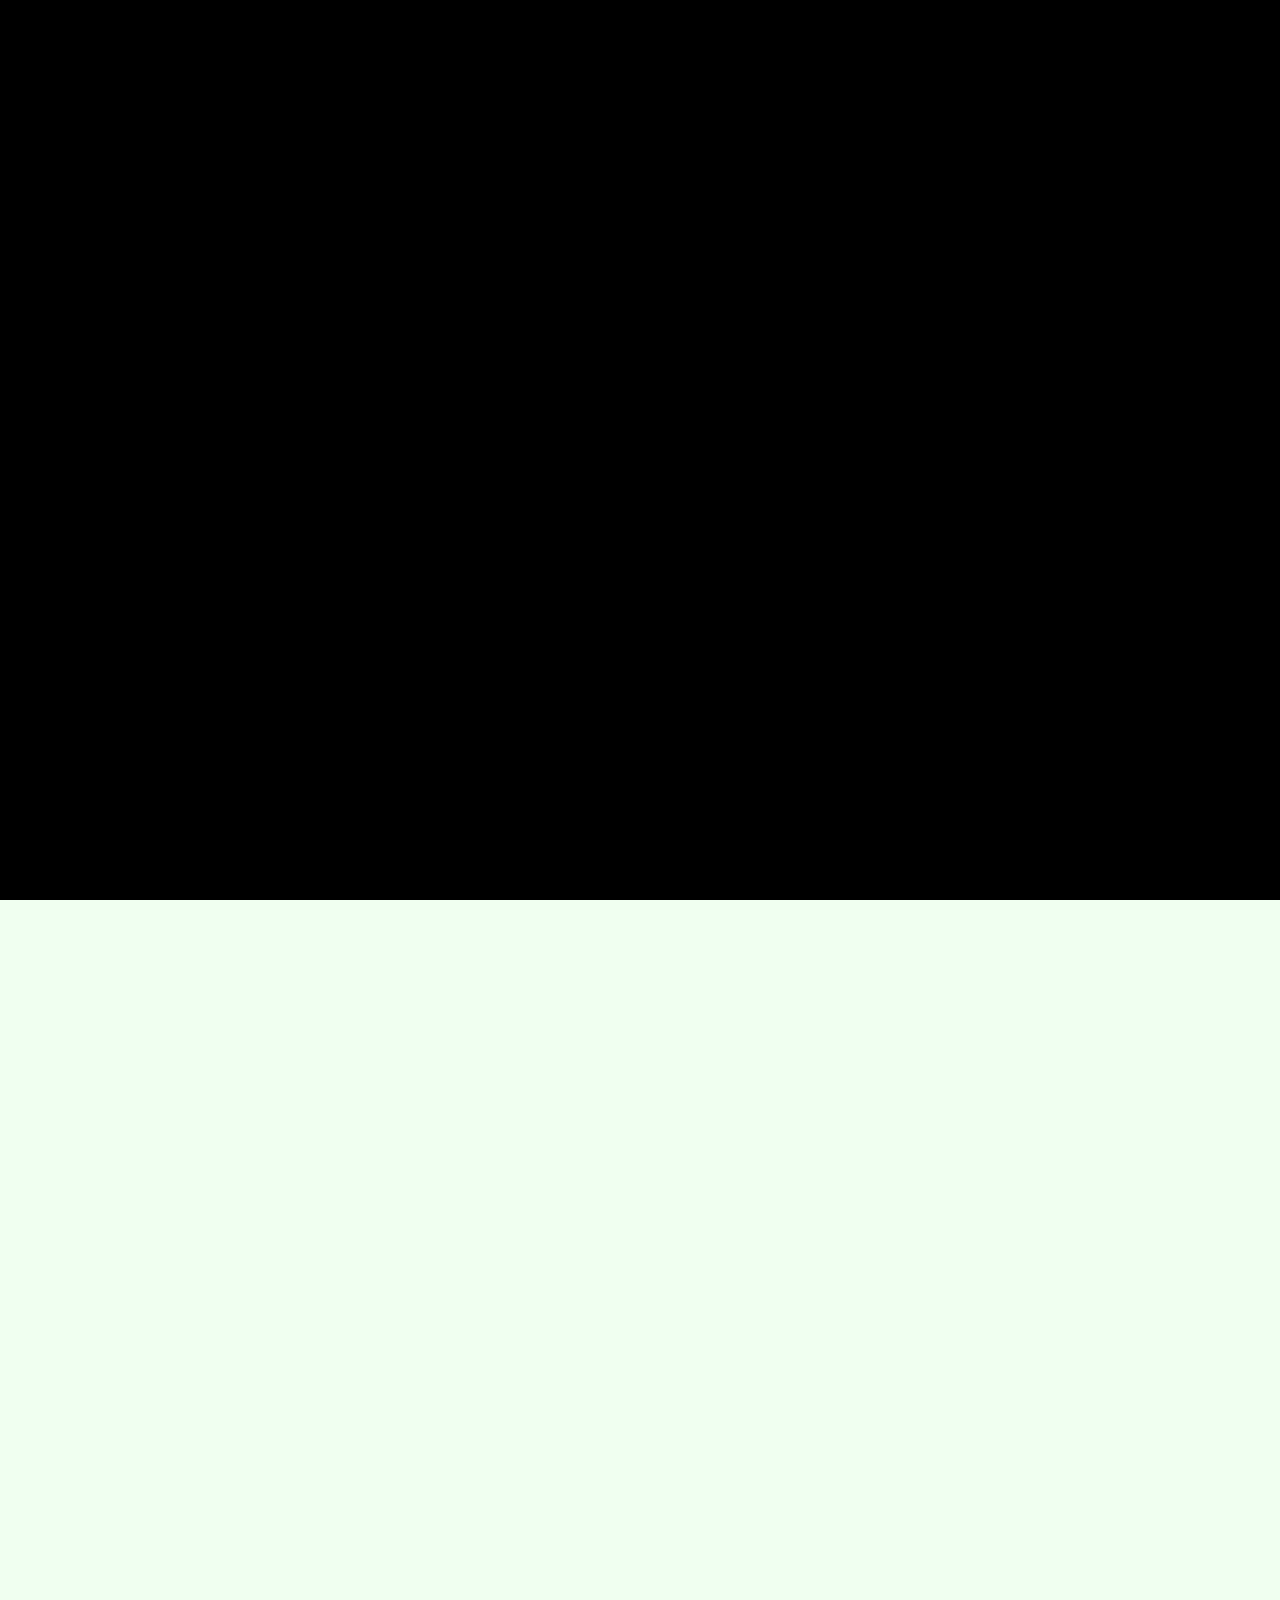
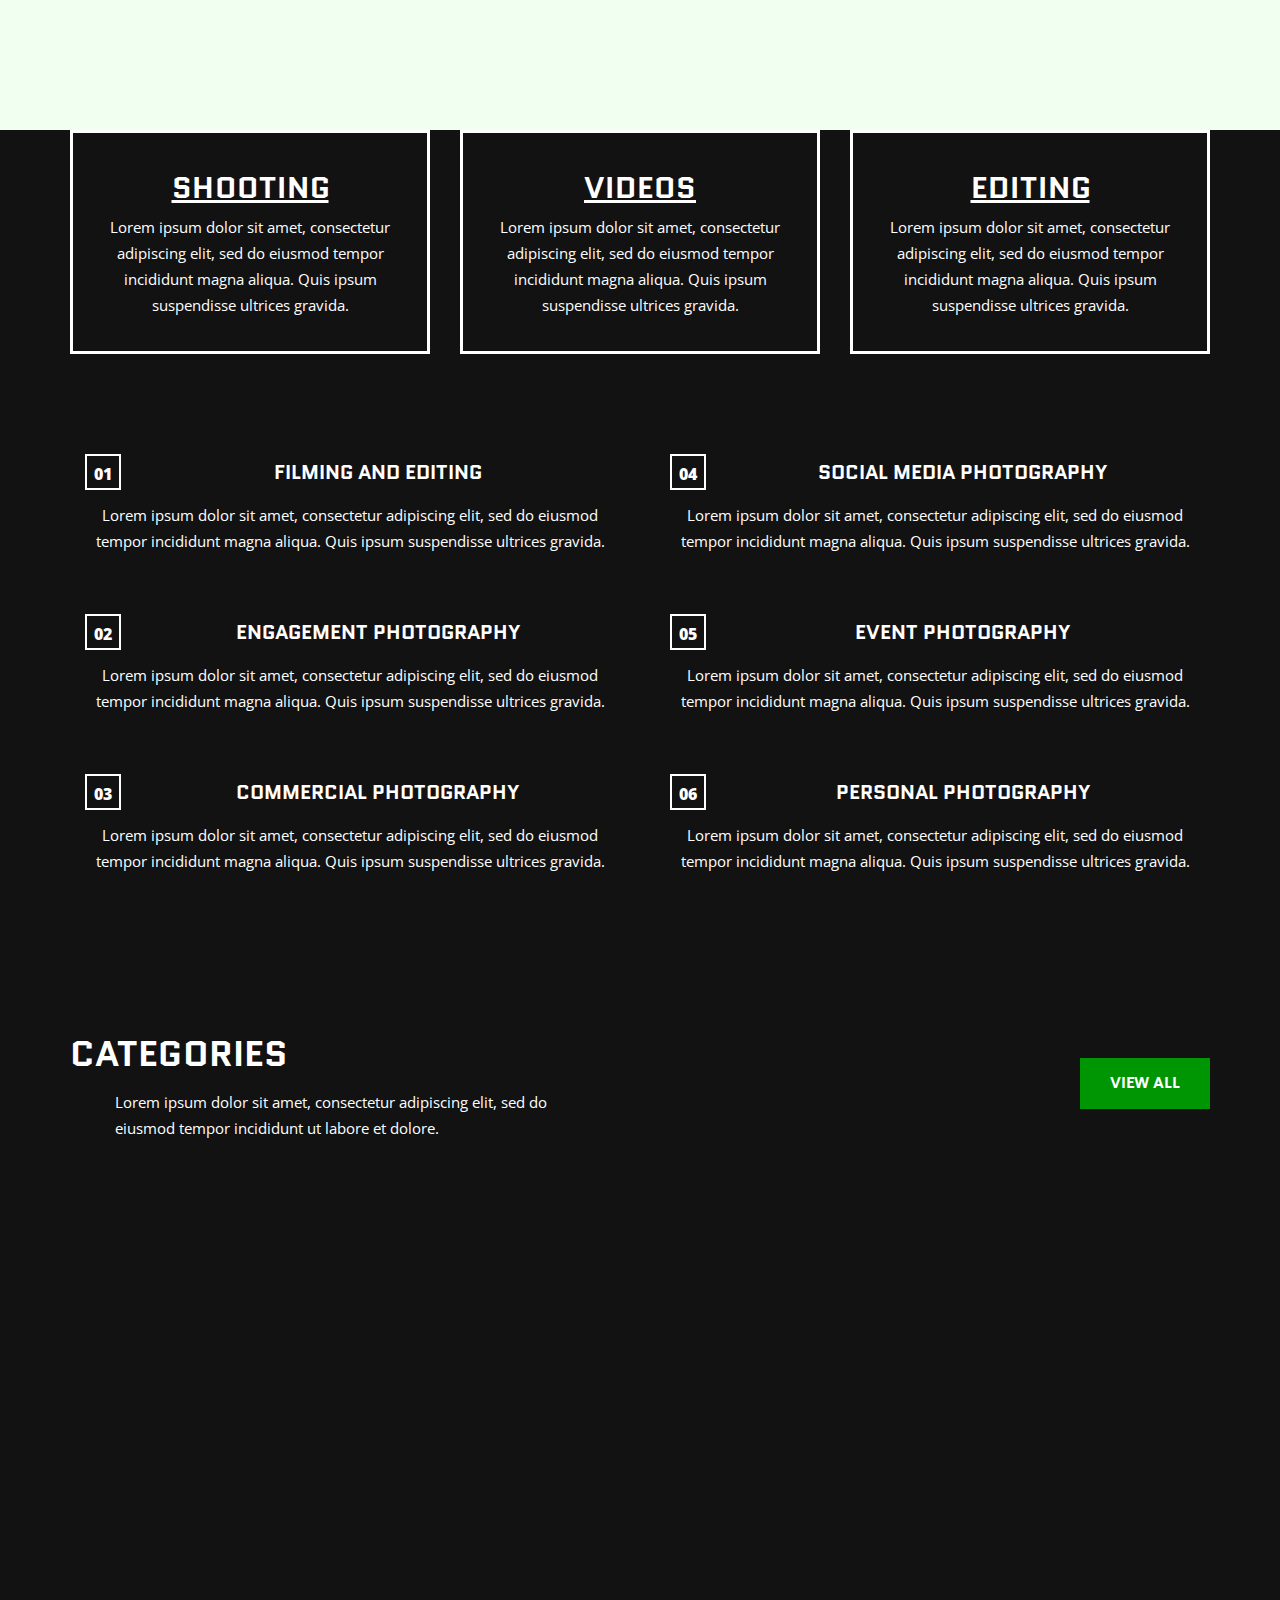
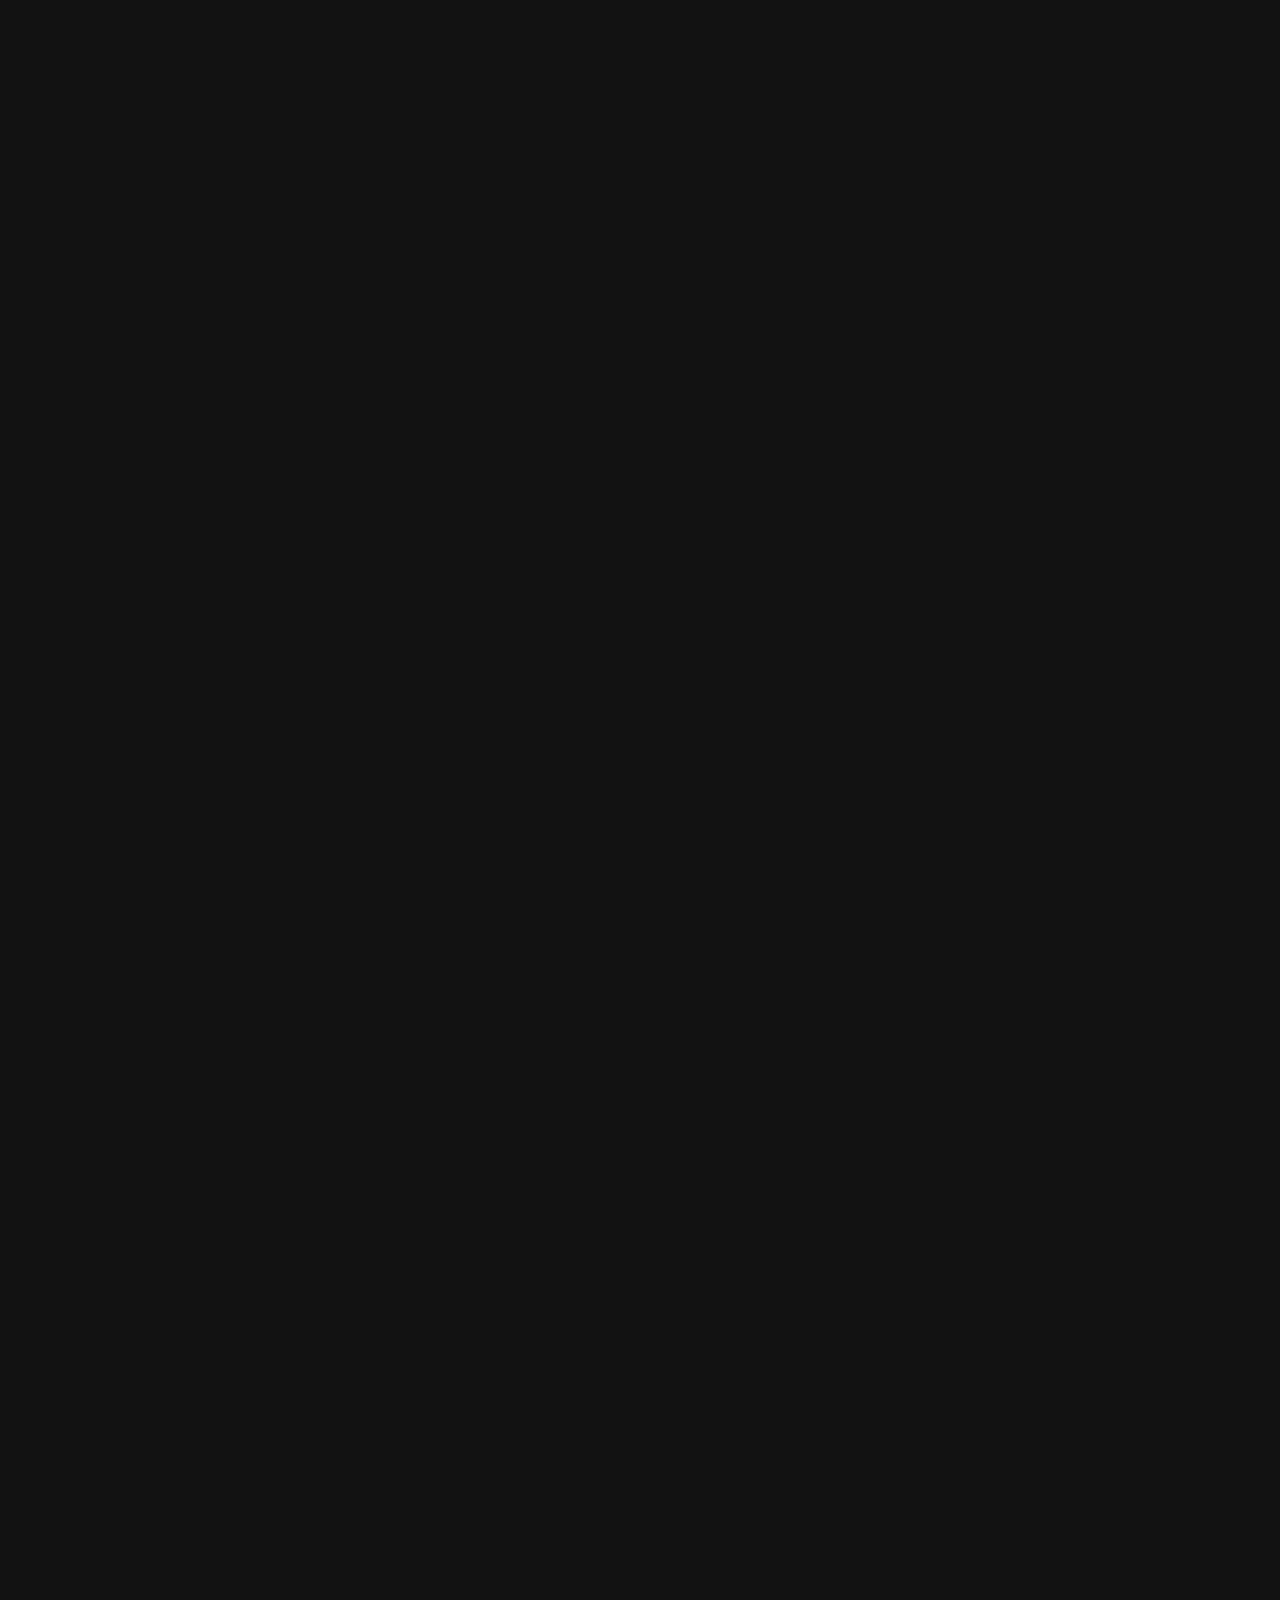
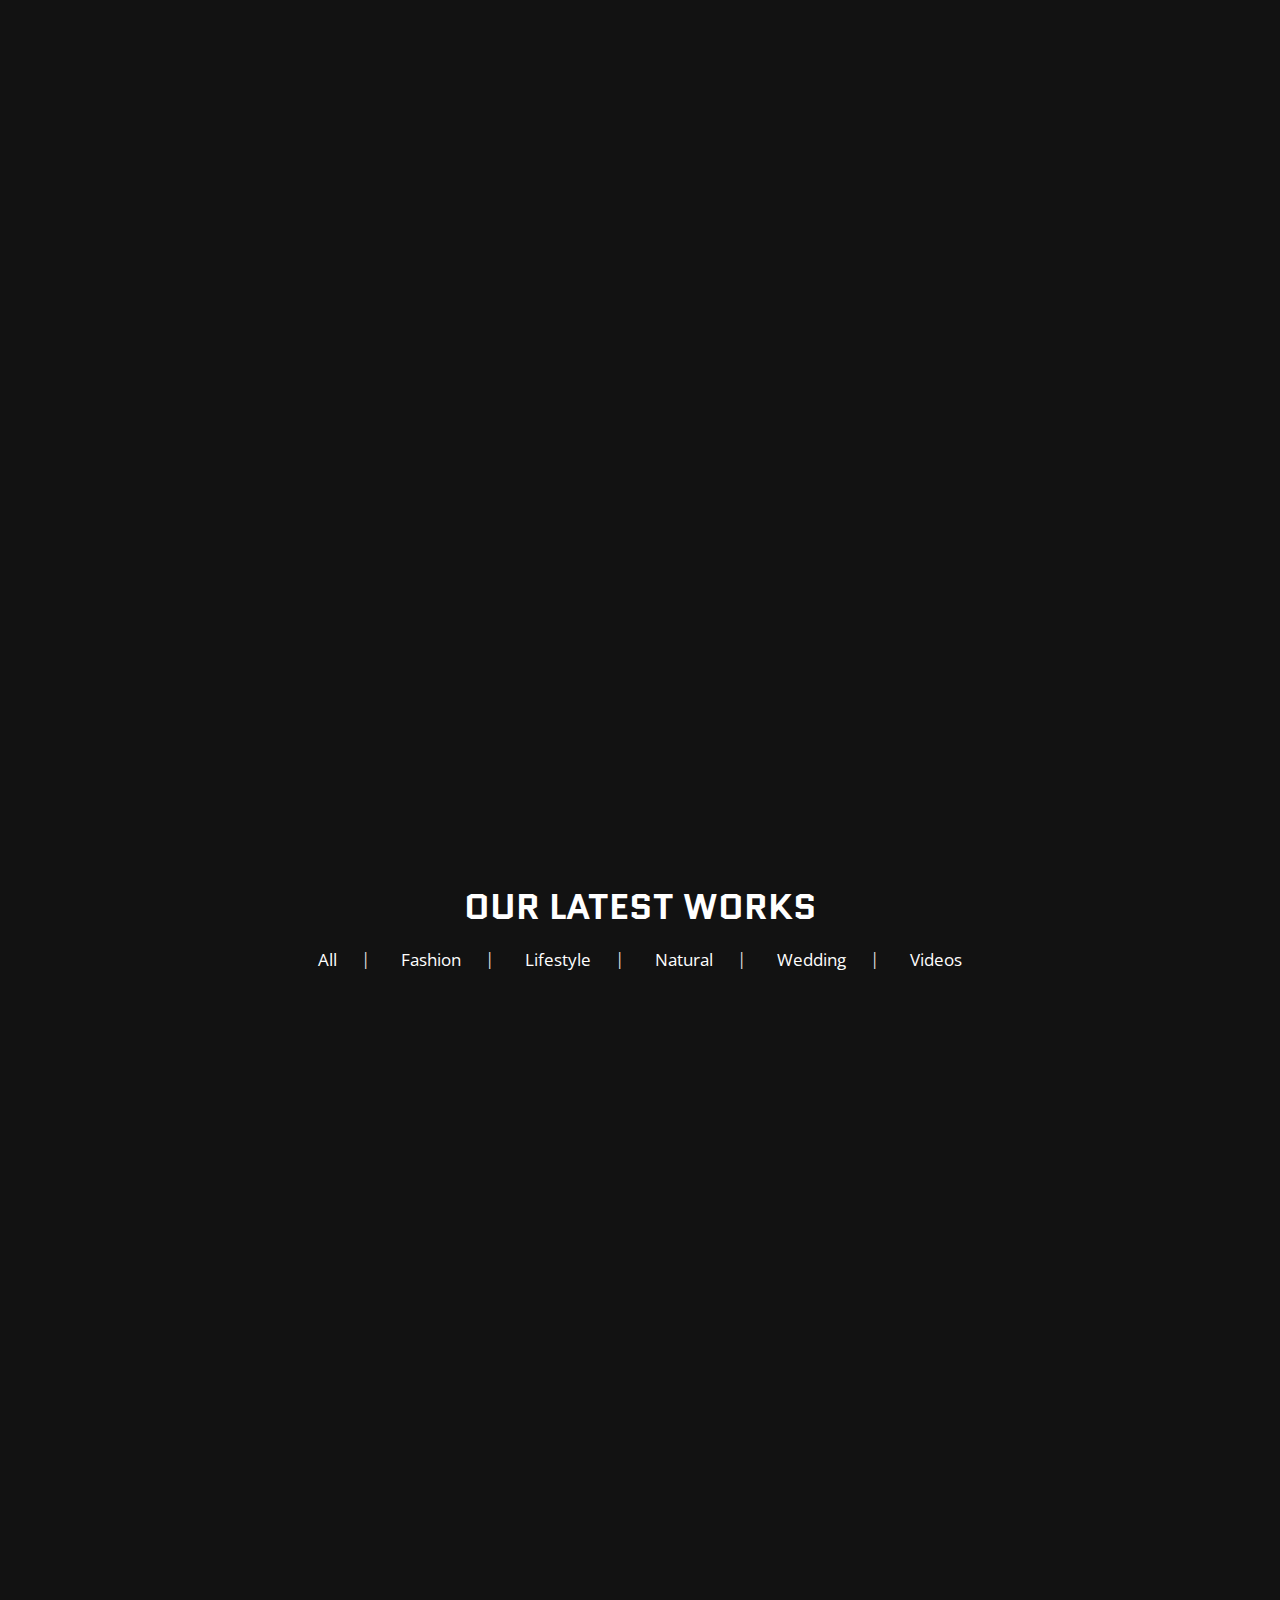
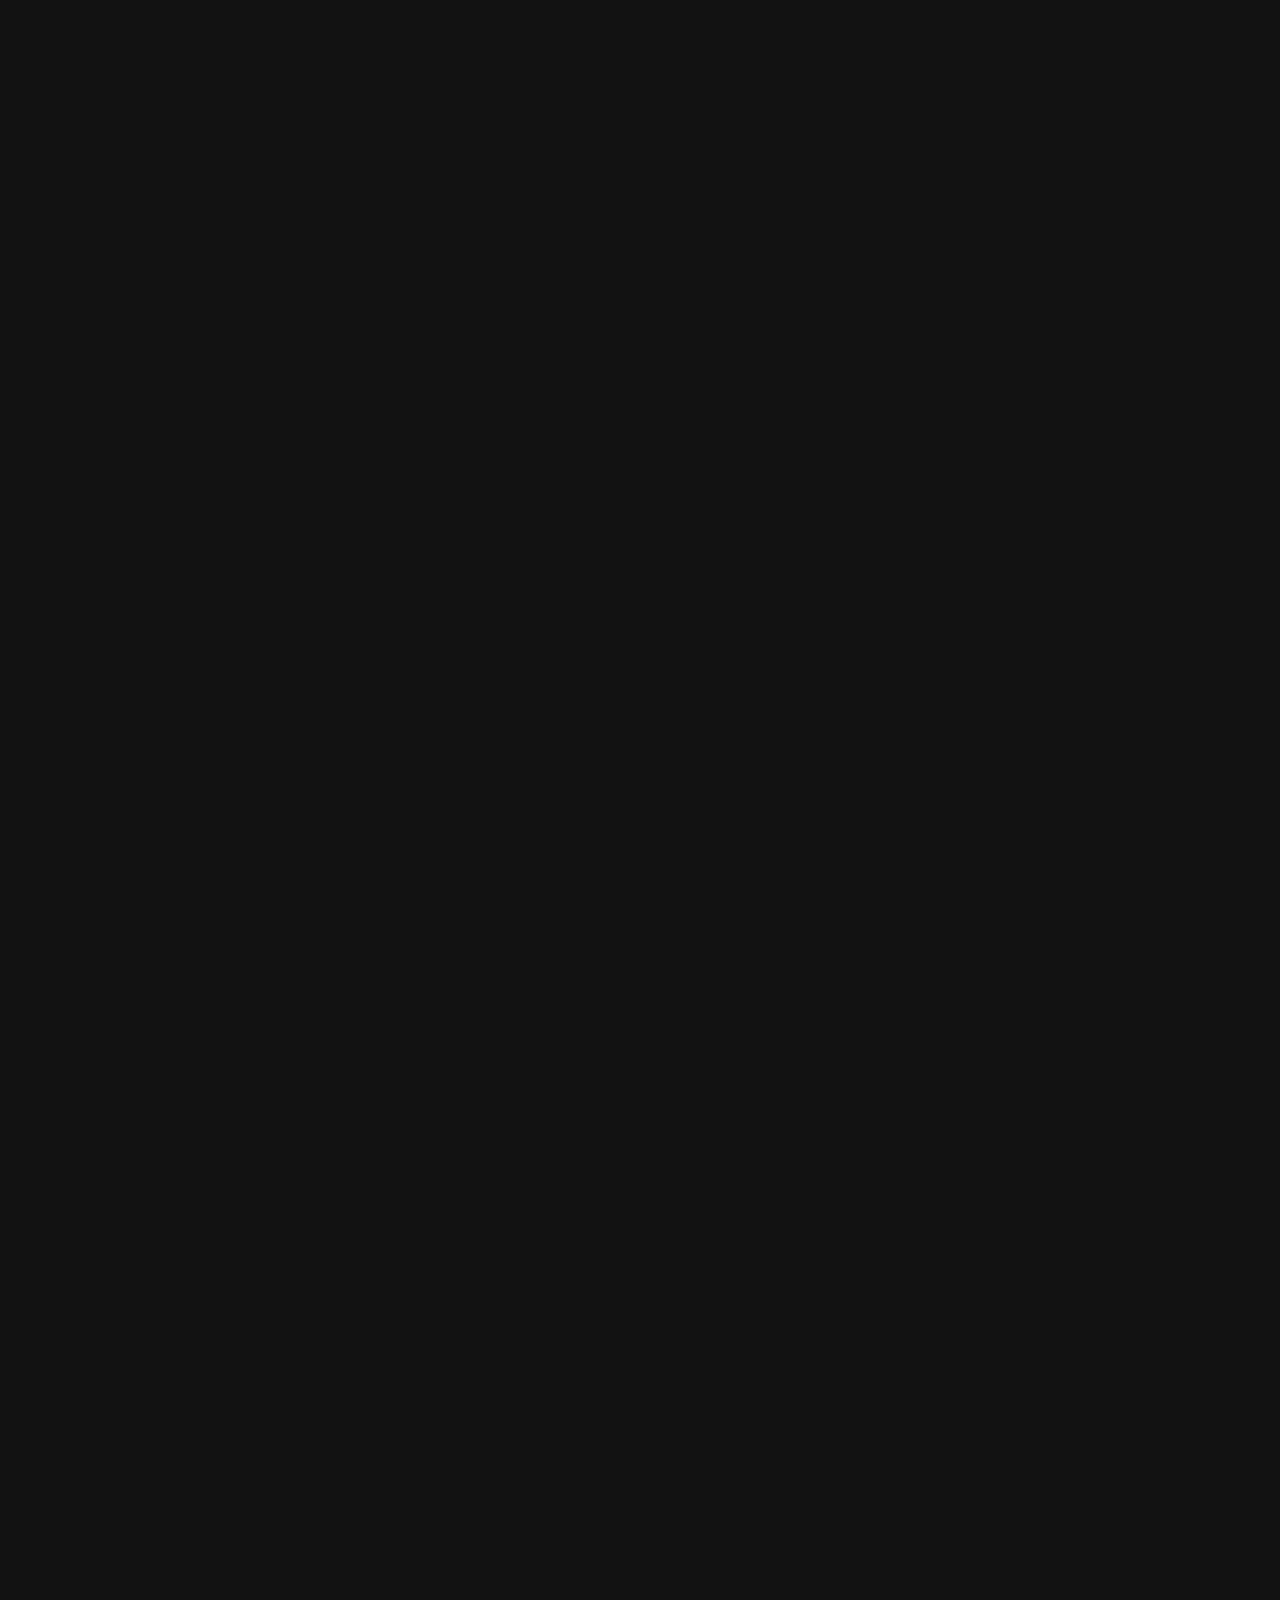
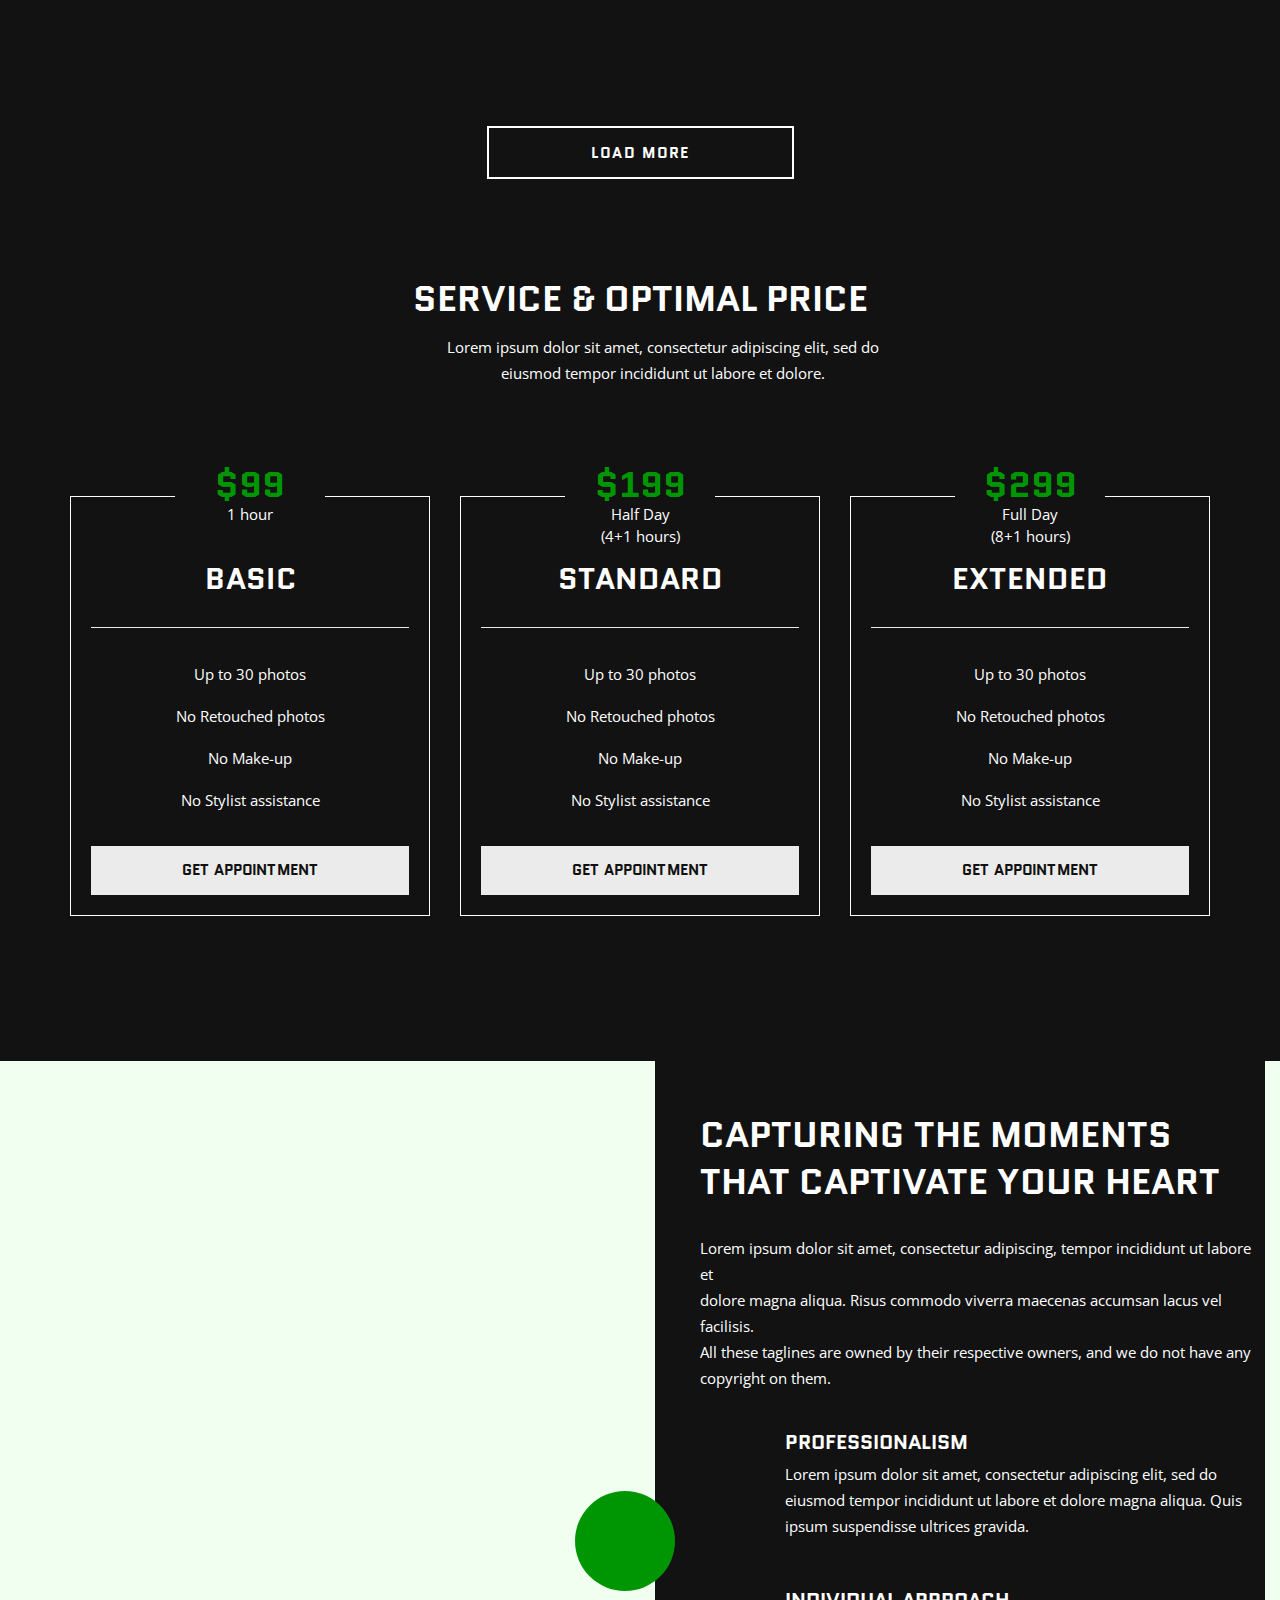
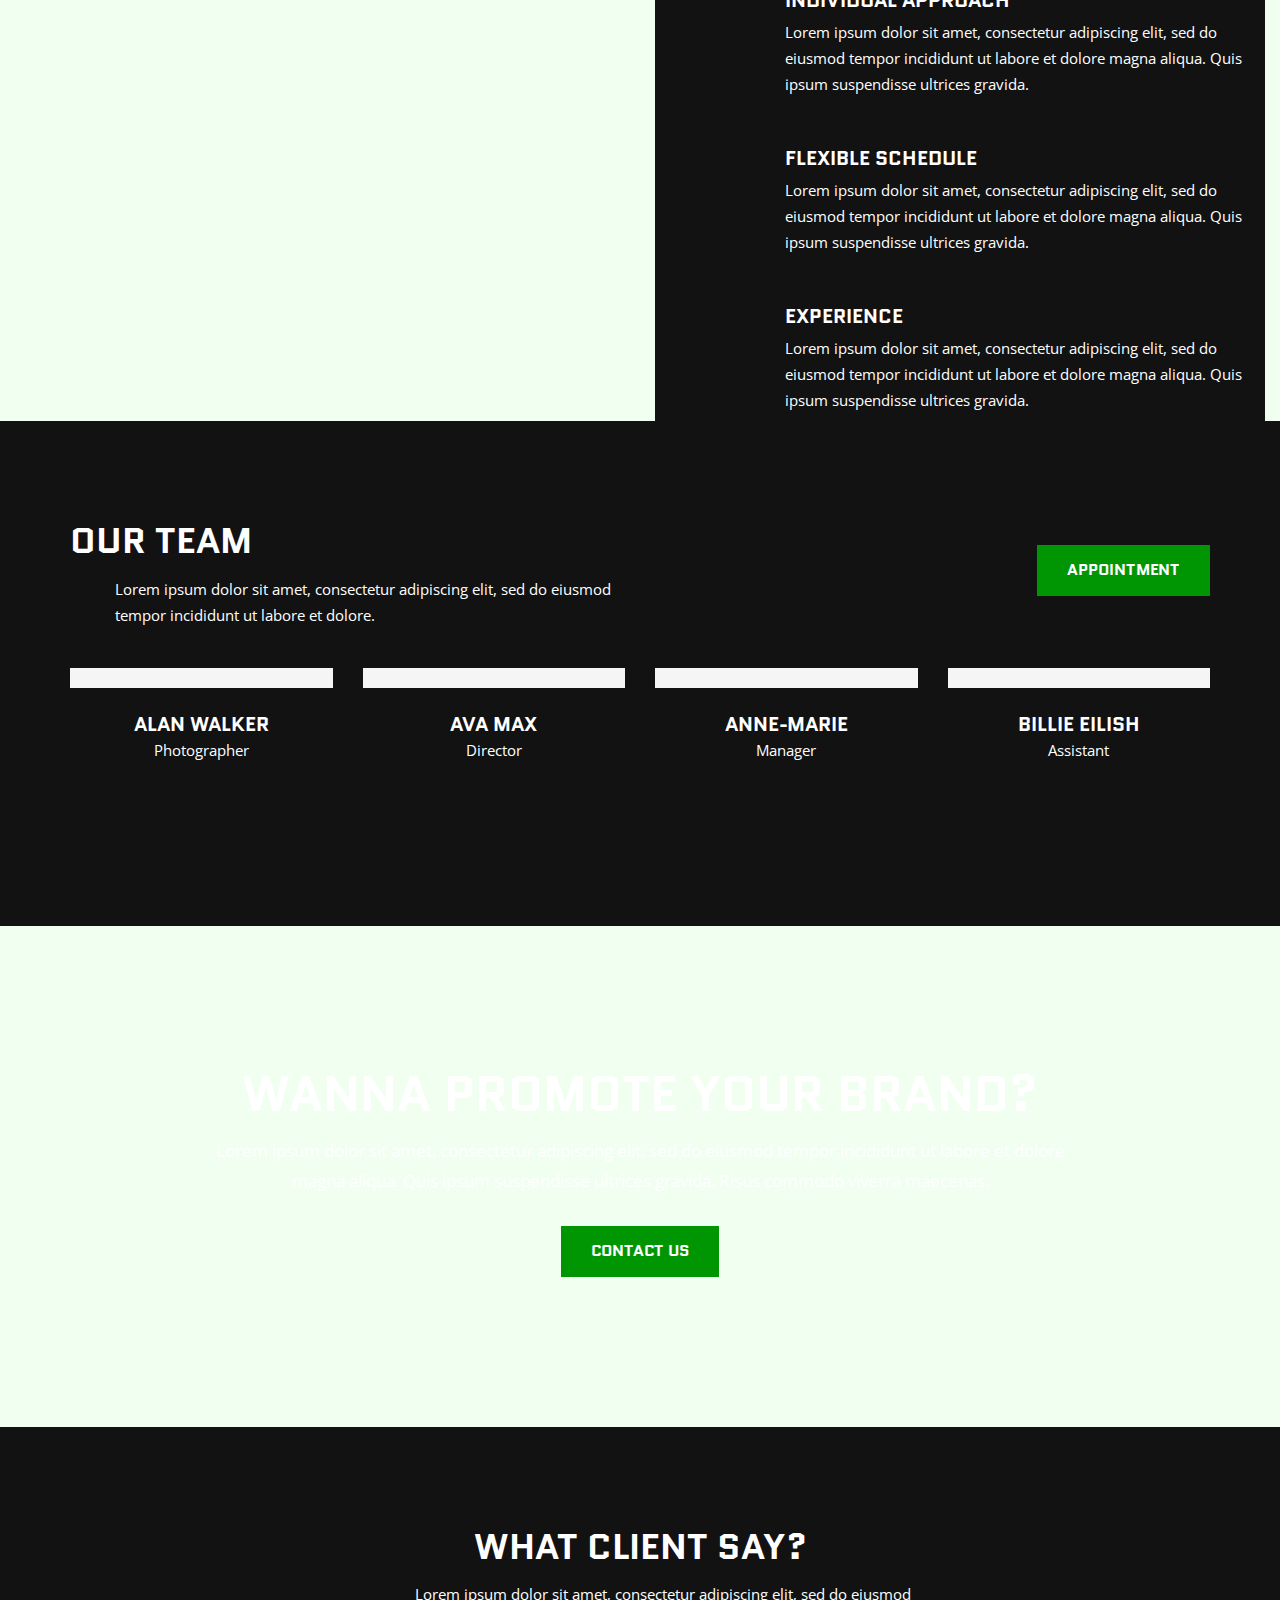
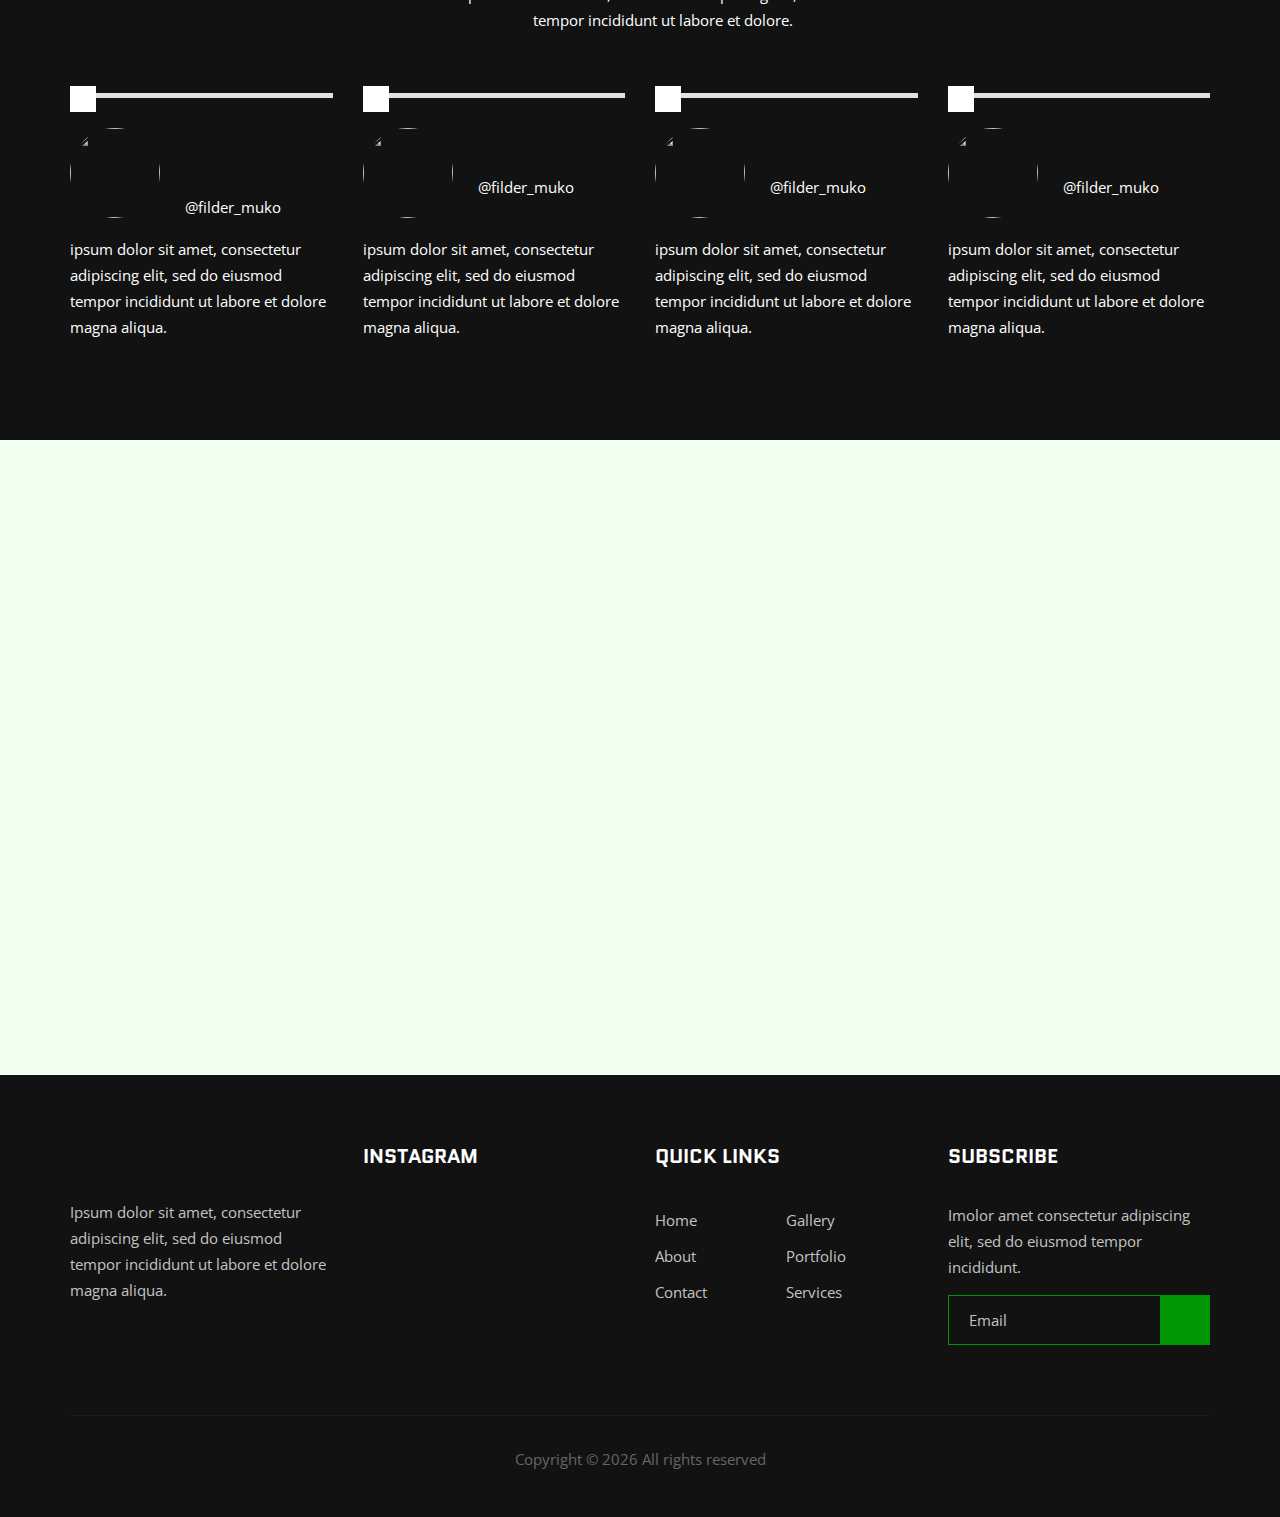
==== index.html @ 9a7bb0c1 "dark mode added" ====
<!DOCTYPE html>
<html lang="zxx">

<head>
  <meta charset="UTF-8" />
  <meta name="description" content="Phozogy Template" />
  <meta name="keywords" content="Phozogy, unica, creative, html" />
  <meta name="viewport" content="width=device-width, initial-scale=1.0" />
  <meta http-equiv="X-UA-Compatible" content="ie=edge" />
  <title>Phozogy | Template</title>

  <!-- title image -->
  <link rel="shortcut icon" href="./img/logo.png" type="image/x-icon">

  <!-- <link rel="shortcut icon" href="https://images.unsplash.com/photo-1600800844871-402aa9ffe956?ixid=MnwxMjA3fDB8MHxzZWFyY2h8NHx8Y2FtZXJhc3xlbnwwfHwwfHw%3D&ixlib=rb-1.2.1&auto=format&fit=crop&w=500&q=60" type="image/x-icon"> -->

  <!-- <link rel="shortcut icon" href="https://images.unsplash.com/photo-1519638831568-d9897f54ed69?ixid=MnwxMjA3fDB8MHxzZWFyY2h8OHx8Y2FtZXJhc3xlbnwwfHwwfHw%3D&ixlib=rb-1.2.1&auto=format&fit=crop&w=500&q=60" type="image/x-icon"> -->


  <!-- Latest compiled and minified CSS -->
  <link rel="stylesheet" href="https://stackpath.bootstrapcdn.com/bootstrap/3.4.1/css/bootstrap.min.css"
    integrity="sha384-HSMxcRTRxnN+Bdg0JdbxYKrThecOKuH5zCYotlSAcp1+c8xmyTe9GYg1l9a69psu" crossorigin="anonymous">

  <!-- Optional theme -->
  <link rel="stylesheet" href="https://stackpath.bootstrapcdn.com/bootstrap/3.4.1/css/bootstrap-theme.min.css"
    integrity="sha384-6pzBo3FDv/PJ8r2KRkGHifhEocL+1X2rVCTTkUfGk7/0pbek5mMa1upzvWbrUbOZ" crossorigin="anonymous">

  <!-- Latest compiled and minified JavaScript -->
  <script src="https://stackpath.bootstrapcdn.com/bootstrap/3.4.1/js/bootstrap.min.js"
    integrity="sha384-aJ21OjlMXNL5UyIl/XNwTMqvzeRMZH2w8c5cRVpzpU8Y5bApTppSuUkhZXN0VxHd"
    crossorigin="anonymous"></script>



  <!-- Google Font -->
  <link href="https://fonts.googleapis.com/css?family=Quantico:400,700&display=swap" rel="stylesheet" />
  <link href="https://fonts.googleapis.com/css?family=Open+Sans:400,600,700&display=swap" rel="stylesheet" />

  <!-- Css Styles -->
  <link rel="stylesheet" href="css/bootstrap.min.css" type="text/css" />
  <link rel="stylesheet" href="css/font-awesome.min.css" type="text/css" />
  <link rel="stylesheet" href="css/elegant-icons.css" type="text/css" />
  <link rel="stylesheet" href="css/owl.carousel.min.css" type="text/css" />
  <link rel="stylesheet" href="css/magnific-popup.css" type="text/css" />
  <link rel="stylesheet" href="css/slicknav.min.css" type="text/css" />
  <link rel="stylesheet" href="css/style.css" type="text/css" />
</head>

<body>
  <!-- Page Preloder -->
  <div id="preloder">
    <div class="loader"></div>
  </div>

  <!-- Header Section Begin -->

  <header class="header-section  ">
    <nav class="navbar-fixed-top">
      <div class="container-fluid">
        <div class="row">
          <div class="col-lg-12">
            <div class="logo" style="padding: 0px;">
              <a href="./index.html">
                <img src="img/logo.png" alt="" style="width: 90%;" />
              </a>
            </div>

            <nav class="nav-menu mobile-menu  ">
              <ul>
                <li class="active "><a href="./index.html">Home</a></li>
                <!-- <li><a href="./about.html">About</a></li> -->
                <li><a href="#about">About</a></li>
                <!-- <li><a href="./services.html">Services</a></li> -->
                <li><a href="#services">Services</a></li>
                <!-- <li><a href="./pricing.html">Pricing</a></li> -->
                <li><a href="#pricing">Booking</a></li>
                <!-- <li><a href="./portfolio.html">Portfolio</a></li> -->
                <li><a href="#portfolio">Portfolio</a></li>

                <!-- <li><a href="./blog.html">Blog</a></li> -->
                <!-- <li>
                  <a href="#">Pages</a>
                  <ul class="dropdown">
                    <li><a href="./gallery.html">Gallery</a></li>
                    <li>
                      <a href="./portfolio-details.html">Portfolio Details</a>
                    </li>
                    <li><a href="./blog-details.html">Blog Details</a></li>
                  </ul>
                </li> -->
                <!-- <li><a href="./contact.html">Contact</a></li> -->
                <li class="grow"><a href="#contact">Contact</a></li>
              </ul>
            </nav>
            <!-- <div class="top-search search-switch">
              <i class="fa fa-search"></i>
            </div> -->
            <div id="mobile-menu-wrap"></div>
          </div>
        </div>
      </div>
    </nav>
  </header>

  <!-- Header End -->

  <!-- Hero Section Begin -->
  <section class="hero-section">
    <div class="hs-slider owl-carousel">
      <div class="hs-item set-bg" data-setbg="img/hero/hero-1.jpg">
        <div class="container">
          <div class="row">
            <div class="col-lg-12">
              <div class="hs-text">
                <h2>Photography Studio</h2>
                <p>
                  Lorem ipsum dolor sit amet, consectetur adipiscing elit, sed
                  do eiusmod tempor incididunt ut labore et<br />
                  dolore magna aliqua. Quis ipsum suspendisse ultrices gravida
                  accumsan lacus vel facilisis.
                </p>
                <a href="#contact" class="primary-btn">Contact us</a>
              </div>
            </div>
          </div>
        </div>
      </div>
      <div class="hs-item set-bg" data-setbg="img/hero/hero-2.jpg">
        <div class="container">
          <div class="row">
            <div class="col-lg-12">
              <div class="hs-text">
                <h2>Photography Studio</h2>
                <p>
                  Lorem ipsum dolor sit amet, consectetur adipiscing elit, sed
                  do eiusmod tempor incididunt ut labore et<br />
                  dolore magna aliqua. Quis ipsum suspendisse ultrices gravida
                  accumsan lacus vel facilisis.
                </p>
                <a href="#" class="primary-btn">Contact us</a>
              </div>
            </div>
          </div>
        </div>
      </div>
    </div>
  </section>
  <!-- Hero Section End -->

  <!-- Services Section Begin -->
  <section class="services-section spad" id="services">
    <div class="container">
      <div class="row">
        <div class="col-lg-4 col-md-6 col-sm-6">
          <div class="services-item">
            <img src="img/services/service-1.jpg" alt="" />
            <h3>Shooting</h3>
            <p>
              Lorem ipsum dolor sit amet, consectetur adipiscing elit, sed do
              eiusmod tempor incididunt magna aliqua. Quis ipsum suspendisse
              ultrices gravida.
            </p>
          </div>
        </div>
        <div class="col-lg-4 col-md-6 col-sm-6">
          <div class="services-item">
            <img src="img/services/service-2.jpg" alt="" />
            <h3>Videos</h3>
            <p>
              Lorem ipsum dolor sit amet, consectetur adipiscing elit, sed do
              eiusmod tempor incididunt magna aliqua. Quis ipsum suspendisse
              ultrices gravida.
            </p>
          </div>
        </div>
        <div class="col-lg-4 col-md-6 col-sm-6">
          <div class="services-item">
            <img src="img/services/service-3.jpg" alt="" />
            <h3>Editing</h3>
            <p>
              Lorem ipsum dolor sit amet, consectetur adipiscing elit, sed do
              eiusmod tempor incididunt magna aliqua. Quis ipsum suspendisse
              ultrices gravida.
            </p>
          </div>
        </div>
      </div>
    </div>

    <!-- Services Option Section Begin -->
    <section class="services-option">
      <div class="container">
        <div class="row">
          <div class="col-lg-6">


            <div class="card">
              <div class="card-body">
                <div class="so-item">
                  <div class="so-title">
                    <div class="so-number">01</div>
                    <h5>Filming and Editing</h5>
                  </div>
                  <p>Lorem ipsum dolor sit amet, consectetur adipiscing elit, sed do eiusmod tempor incididunt
                    magna aliqua. Quis ipsum suspendisse ultrices gravida.</p>
                </div>
              </div>
            </div>

            <div class="card">
              <div class="card-body">
                <div class="so-item">
                  <div class="so-title">
                    <div class="so-number">02</div>
                    <h5>Engagement photography</h5>
                  </div>
                  <p>Lorem ipsum dolor sit amet, consectetur adipiscing elit, sed do eiusmod tempor incididunt
                    magna aliqua. Quis ipsum suspendisse ultrices gravida.</p>
                </div>
              </div>
            </div>


            <div class="card">
              <div class="card-body">
                <div class="so-item">
                  <div class="so-title">
                    <div class="so-number">03</div>
                    <h5>Commercial photography</h5>
                  </div>
                  <p>Lorem ipsum dolor sit amet, consectetur adipiscing elit, sed do eiusmod tempor incididunt
                    magna aliqua. Quis ipsum suspendisse ultrices gravida.</p>
                </div>
              </div>
            </div>

          </div>



          <div class="col-lg-6">
            <div class="card">
              <div class="card-body">
                <div class="so-item">
                  <div class="so-title">
                    <div class="so-number">04</div>
                    <h5>Social media photography</h5>
                  </div>
                  <p>Lorem ipsum dolor sit amet, consectetur adipiscing elit, sed do eiusmod tempor incididunt
                    magna aliqua. Quis ipsum suspendisse ultrices gravida.</p>
                </div>
              </div>
            </div>


            <div class="card">
              <div class="card-body">
                <div class="so-item">
                  <div class="so-title">
                    <div class="so-number">05</div>
                    <h5>Event Photography</h5>
                  </div>
                  <p>Lorem ipsum dolor sit amet, consectetur adipiscing elit, sed do eiusmod tempor incididunt
                    magna aliqua. Quis ipsum suspendisse ultrices gravida.</p>
                </div>
              </div>
            </div>


            <div class="card">
              <div class="card-body">
                <div class="so-item">
                  <div class="so-title">
                    <div class="so-number">06</div>
                    <h5>personal photography</h5>
                  </div>
                  <p>Lorem ipsum dolor sit amet, consectetur adipiscing elit, sed do eiusmod tempor incididunt
                    magna aliqua. Quis ipsum suspendisse ultrices gravida.</p>
                </div>
              </div>
            </div>
          </div>


        </div>
      </div>
    </section>
    <!-- Services Option Section End -->

  </section>
  <!-- Services Section End -->


  <!-- Categories Section Begin -->
  <section class="categories-section">
    <div class="container">
      <div class="row">
        <div class="col-lg-6 col-md-6">
          <div class="section-title">
            <h2>Categories</h2>
            <p>
              Lorem ipsum dolor sit amet, consectetur adipiscing elit, sed
              do<br />
              eiusmod tempor incididunt ut labore et dolore.
            </p>
          </div>
        </div>
        <div class="col-lg-6 col-md-6">
          <div class="right-btn">
            <a href="#" class="primary-btn">VIew all</a>
          </div>
        </div>
      </div>
      <div class="categories-slider owl-carousel">
        <div class="cs-item">
          <div class="cs-pic set-bg" data-setbg="img/categories/cat-1.jpg"></div>
          <div class="cs-text">
            <h4>Cuts</h4>
            <span>120 pictures</span>
          </div>
        </div>
        <div class="cs-item">
          <div class="cs-pic set-bg" data-setbg="img/categories/cat-2.jpg"></div>
          <div class="cs-text">
            <h4>chocolates</h4>
            <span>325 pictures</span>
          </div>
        </div>
        <div class="cs-item">
          <div class="cs-pic set-bg" data-setbg="img/categories/cat-3.jpg"></div>
          <div class="cs-text">
            <h4>Food Products</h4>
            <span>540 pictures</span>
          </div>
        </div>
        <div class="cs-item">
          <div class="cs-pic set-bg" data-setbg="img/categories/cat-4.jpg"></div>
          <div class="cs-text">
            <h4>Food Products</h4>
            <span>120 pictures</span>
          </div>
        </div>
        <div class="cs-item">
          <div class="cs-pic set-bg" data-setbg="img/categories/cat-5.jpg"></div>
          <div class="cs-text">
            <h4>Food Products</h4>
            <span>10 pictures</span>
          </div>
        </div>
        <div class="cs-item">
          <div class="cs-pic set-bg" data-setbg="img/categories/cat-6.jpg"></div>
          <div class="cs-text">
            <h4>Potrait</h4>
            <span>12 pictures</span>
          </div>
        </div>
      </div>
    </div>
  </section>
  <!-- Categories Section End -->

  <!-- Portfolio Section Begin -->
  <section class="portfolio-section spad" id="portfolio">
    <div class="container">
      <div class="row">
        <div class="col-lg-12">
          <div class="section-title">
            <h2>Our latest works</h2>
          </div>
          <div class="filter-controls">
            <ul>
              <li class="active" data-filter="*">All</li>
              <li data-filter=".fashion">Fashion</li>
              <li data-filter=".lifestyle">Lifestyle</li>
              <li data-filter=".natural">Natural</li>
              <li data-filter=".wedding">Wedding</li>
              <li data-filter=".videos">Videos</li>
            </ul>
          </div>
        </div>
      </div>
    </div>
    <div class="container-fluid">
      <div class="row">
        <div class="col-lg-12 p-0">
          <div class="portfolio-filter">
            <div class="pf-item set-bg fashion" data-setbg="img/portfolio/pf-1.jpg">
              <a href="img/portfolio/pf-1.jpg" class="pf-icon image-popup"><span class="icon_plus"></span></a>
              <div class="pf-text">
                <h4>COLORS SPEAK</h4>
                <span>Fashion</span>
              </div>
            </div>
            <div class="pf-item large-width large-height set-bg lifestyle" data-setbg="img/portfolio/pf-2.jpg">
              <a href="img/portfolio/pf-2.jpg" class="pf-icon image-popup"><span class="icon_plus"></span></a>
              <div class="pf-text">
                <h4>COLORS SPEAK</h4>
                <span>Fashion</span>
              </div>
            </div>
            <div class="pf-item large-width set-bg natural" data-setbg="img/portfolio/pf-3.jpg">
              <a href="img/portfolio/pf-3.jpg" class="pf-icon image-popup"><span class="icon_plus"></span></a>
              <div class="pf-text">
                <h4>COLORS SPEAK</h4>
                <span>Fashion</span>
              </div>
            </div>
            <div class="pf-item large-height set-bg wedding" data-setbg="img/portfolio/pf-4.jpg">
              <a href="img/portfolio/pf-4.jpg" class="pf-icon image-popup"><span class="icon_plus"></span></a>
              <div class="pf-text">
                <h4>COLORS SPEAK</h4>
                <span>Fashion</span>
              </div>
            </div>
            <div class="pf-item set-bg lifestyle" data-setbg="img/portfolio/pf-7.jpg">
              <a href="img/portfolio/pf-7.jpg" class="pf-icon image-popup"><span class="icon_plus"></span></a>
              <div class="pf-text">
                <h4>COLORS SPEAK</h4>
                <span>Fashion</span>
              </div>
            </div>
            <div class="pf-item set-bg natural" data-setbg="img/portfolio/pf-8.jpg">
              <a href="img/portfolio/pf-8.jpg" class="pf-icon image-popup"><span class="icon_plus"></span></a>
              <div class="pf-text">
                <h4>COLORS SPEAK</h4>
                <span>Fashion</span>
              </div>
            </div>
            <div class="pf-item set-bg videos" data-setbg="img/portfolio/pf-5.jpg">
              <a href="img/portfolio/pf-5.jpg" class="pf-icon image-popup"><span class="icon_plus"></span></a>
              <div class="pf-text">
                <h4>COLORS SPEAK</h4>
                <span>Fashion</span>
              </div>
            </div>
            <div class="pf-item set-bg fashion" data-setbg="img/portfolio/pf-6.jpg">
              <a href="img/portfolio/pf-6.jpg" class="pf-icon image-popup"><span class="icon_plus"></span></a>
              <div class="pf-text">
                <h4>COLORS SPEAK</h4>
                <span>Fashion</span>
              </div>
            </div>
            <div class="pf-item large-width set-bg videos" data-setbg="img/portfolio/pf-10.jpg">
              <a href="img/portfolio/pf-10.jpg" class="pf-icon image-popup"><span class="icon_plus"></span></a>
              <div class="pf-text">
                <h4>COLORS SPEAK</h4>
                <span>Fashion</span>
              </div>
            </div>
            <div class="pf-item set-bg fashion" data-setbg="img/portfolio/pf-11.jpg">
              <a href="img/portfolio/pf-11.jpg" class="pf-icon image-popup"><span class="icon_plus"></span></a>
              <div class="pf-text">
                <h4>COLORS SPEAK</h4>
                <span>Fashion</span>
              </div>
            </div>
            <div class="pf-item large-width large-height set-bg wedding" data-setbg="img/portfolio/pf-9.jpg">
              <a href="img/portfolio/pf-9.jpg" class="pf-icon image-popup"><span class="icon_plus"></span></a>
              <div class="pf-text">
                <h4>COLORS SPEAK</h4>
                <span>Fashion</span>
              </div>
            </div>
          </div>
        </div>
      </div>
    </div>
    <div class="load-more-btn">
      <a href="#">Load More</a>
    </div>
  </section>
  <!-- Portfolio Section End -->

  <!-- Pricing Section Begin -->
  <section class="pricing-section spad" id="pricing">
    <div class="container">
      <div class="row">
        <div class="col-lg-12 text-center">
          <div class="section-title pricing-title">
            <h2>service & optimal price</h2>
            <p>Lorem ipsum dolor sit amet, consectetur adipiscing elit, sed do<br /> eiusmod tempor
              incididunt ut labore et dolore.</p>
          </div>
        </div>
      </div>
      <div class="row">
        <div class="col-lg-4 col-md-4">
          <div class="pricing-item">
            <div class="pi-price">
              <h2>$99</h2>
              <span>1 hour</span>
            </div>
            <div class="pi-title">
              <h3>Basic</h3>
            </div>
            <div class="pi-text">
              <ul>
                <li>Up to 30 photos</li>
                <li>No Retouched photos</li>
                <li>No Make-up</li>
                <li>No Stylist assistance</li>
              </ul>
              <a href="#" class="primary-btn">Get appointment</a>
            </div>
          </div>
        </div>
        <div class="col-lg-4 col-md-4">
          <div class="pricing-item">
            <div class="pi-price">
              <h2>$199</h2>
              <span>Half Day <br>(4+1 hours)</span>
            </div>
            <div class="pi-title">
              <h3>Standard</h3>
            </div>
            <div class="pi-text">
              <ul>
                <li>Up to 30 photos</li>
                <li>No Retouched photos</li>
                <li>No Make-up</li>
                <li>No Stylist assistance</li>
              </ul>
              <a href="#" class="primary-btn">Get appointment</a>
            </div>
          </div>
        </div>
        <div class="col-lg-4 col-md-4">
          <div class="pricing-item">
            <div class="pi-price">
              <h2>$299</h2>
              <span>Full Day <br>(8+1 hours)</span>
            </div>
            <div class="pi-title">
              <h3>Extended</h3>
            </div>
            <div class="pi-text">
              <ul>
                <li>Up to 30 photos</li>
                <li>No Retouched photos</li>
                <li>No Make-up</li>
                <li>No Stylist assistance</li>
              </ul>
              <a href="#" class="primary-btn">Get appointment</a>
            </div>
          </div>
        </div>
        <!-- <div class="col-lg-3 col-md-6">
                  <div class="pricing-item">
                      <div class="pi-price">
                          <h2>$399</h2>
                          <span>5 hour</span>
                      </div>
                      <div class="pi-title">
                          <h3>Ultimate</h3>
                      </div>
                      <div class="pi-text">
                          <ul>
                              <li>up to 30 photos</li>
                              <li>no retouched photos</li>
                              <li>no make-up</li>
                              <li>no stylist assistance</li>
                          </ul>
                          <a href="#" class="primary-btn">Get appointment</a>
                      </div>
                  </div>
              </div> -->
      </div>
    </div>
  </section>
  <!-- Pricing Section End -->


  <!-- about section begins -->
  <section class="about-section" id="about">
    <div class="container-fluid">
      <div class="row">
        <div class="col-lg-6 p-0">
          <div class="about-pic set-bg" data-setbg="img/about/about-pic.jpg">
            <a href="https://www.youtube.com/watch?v=hxADTEJalRw&list=WL&index=49&t=0s" class="play-btn video-popup"><i
                class="fa fa-play"></i></a>
          </div>
        </div>
        <div class="col-lg-6 p-0">
          <div class="about-text">
            <div class="section-title">
              <h2>Capturing the moments that captivate your heart</h2>
              <p>Lorem ipsum dolor sit amet, consectetur adipiscing, tempor incididunt ut labore et <br> dolore
                magna aliqua. Risus commodo viverra maecenas accumsan lacus vel facilisis.<br> All these
                taglines are owned by their respective owners, and we do not have any <br>copyright on them.
              </p>
            </div>
            <div class="at-list">
              <div class="al-item">
                <div class="al-pic">
                  <img src="img/about/list-1.png" alt="">
                </div>
                <div class="al-text">
                  <h5>Professionalism</h5>
                  <p>Lorem ipsum dolor sit amet, consectetur adipiscing elit, sed do eiusmod tempor
                    incididunt ut labore et dolore magna aliqua. Quis ipsum suspendisse ultrices
                    gravida.</p>
                </div>
              </div>
              <div class="al-item">
                <div class="al-pic">
                  <img src="img/about/list-2.png" alt="">
                </div>
                <div class="al-text">
                  <h5>Individual approach</h5>
                  <p>Lorem ipsum dolor sit amet, consectetur adipiscing elit, sed do eiusmod tempor
                    incididunt ut labore et dolore magna aliqua. Quis ipsum suspendisse ultrices
                    gravida.</p>
                </div>
              </div>
              <div class="al-item">
                <div class="al-pic">
                  <img src="img/about/list-3.png" alt="">
                </div>
                <div class="al-text">
                  <h5>Flexible Schedule</h5>
                  <p>Lorem ipsum dolor sit amet, consectetur adipiscing elit, sed do eiusmod tempor
                    incididunt ut labore et dolore magna aliqua. Quis ipsum suspendisse ultrices
                    gravida.</p>
                </div>
              </div>
              <div class="al-item">
                <div class="al-pic">
                  <img src="img/about/list-4.png" alt="">
                </div>
                <div class="al-text">
                  <h5>Experience</h5>
                  <p>Lorem ipsum dolor sit amet, consectetur adipiscing elit, sed do eiusmod tempor
                    incididunt ut labore et dolore magna aliqua. Quis ipsum suspendisse ultrices
                    gravida.</p>
                </div>
              </div>
            </div>
          </div>
        </div>
      </div>
    </div>

    <!-- Team Section Begin -->
    <section class="team-section spad">
      <div class="container">
        <div class="row">
          <div class="col-lg-6 col-md-6">
            <div class="section-title">
              <h2>Our team</h2>
              <p>Lorem ipsum dolor sit amet, consectetur adipiscing elit, sed do eiusmod tempor incididunt ut
                labore et dolore.</p>
            </div>
          </div>
          <div class="col-lg-6 col-md-6">
            <div class="right-btn">
              <a href="#" class="primary-btn">Appointment</a>
            </div>
          </div>
        </div>
        <div class="row">
          <div class="col-lg-3 col-md-6 col-sm-6">
            <div class="team-item">
              <img src="img/team/team-1.jpg" alt="">
              <div class="ti-text">
                <h5>Alan walker</h5>
                <span>Photographer</span>
                <div class="ti-social">
                  <a href="#"><i class="fa fa-facebook"></i></a>
                  <a href="#"><i class="fa fa-twitter"></i></a>
                  <a href="#"><i class="fa fa-youtube-play"></i></a>
                  <a href="#"><i class="fa fa-instagram"></i></a>
                </div>
              </div>
            </div>
          </div>
          <div class="col-lg-3 col-md-6 col-sm-6">
            <div class="team-item">
              <img src="img/team/team-2.jpg" alt="">
              <div class="ti-text">
                <h5>Ava Max</h5>
                <span>Director</span>
                <div class="ti-social">
                  <a href="#"><i class="fa fa-facebook"></i></a>
                  <a href="#"><i class="fa fa-twitter"></i></a>
                  <a href="#"><i class="fa fa-youtube-play"></i></a>
                  <a href="#"><i class="fa fa-instagram"></i></a>
                </div>
              </div>
            </div>
          </div>
          <div class="col-lg-3 col-md-6 col-sm-6">
            <div class="team-item">
              <img src="img/team/team-3.jpg" alt="">
              <div class="ti-text">
                <h5>Anne-Marie</h5>
                <span>Manager</span>
                <div class="ti-social">
                  <a href="#"><i class="fa fa-facebook"></i></a>
                  <a href="#"><i class="fa fa-twitter"></i></a>
                  <a href="#"><i class="fa fa-youtube-play"></i></a>
                  <a href="#"><i class="fa fa-instagram"></i></a>
                </div>
              </div>
            </div>
          </div>
          <div class="col-lg-3 col-md-6 col-sm-6">
            <div class="team-item">
              <img src="img/team/team-4.jpg" alt="">
              <div class="ti-text">
                <h5>Billie Eilish</h5>
                <span>Assistant</span>
                <div class="ti-social">
                  <a href="#"><i class="fa fa-facebook"></i></a>
                  <a href="#"><i class="fa fa-twitter"></i></a>
                  <a href="#"><i class="fa fa-youtube-play"></i></a>
                  <a href="#"><i class="fa fa-instagram"></i></a>
                </div>
              </div>
            </div>
          </div>
        </div>
      </div>
    </section>
    <!-- Team Section End -->


    <!-- Cta Section Begin -->
    <section class="cta-section spad set-bg" data-setbg="img/cta-bg.jpg">
      <div class="container">
        <div class="row">
          <div class="col-lg-12">
            <div class="cta-text">
              <h2>Wanna promote your brand?</h2>
              <p>Lorem ipsum dolor sit amet, consectetur adipiscing elit, sed do eiusmod tempor incididunt ut
                labore et dolore<br /> magna aliqua. Quis ipsum suspendisse ultrices gravida. Risus commodo
                viverra maecenas.</p>
              <a href="#" class="primary-btn">Contact us</a>
            </div>
          </div>
        </div>
      </div>
    </section>
    <!-- Cta Section End -->

    <!-- Testimoial Section Begin -->
    <section class="testimonial-section spad">
      <div class="container">
        <div class="row">
          <div class="col-lg-12">
            <div class="section-title">
              <h2>What client say?</h2>
              <p>Lorem ipsum dolor sit amet, consectetur adipiscing elit, sed do eiusmod<br /> tempor
                incididunt ut labore et dolore.</p>
            </div>
          </div>
        </div>
        <div class="row">
          <div class="col-lg-3 col-md-6 col-sm-6">
            <div class="testimonial-item">
              <div class="ti-author">
                <div class="ta-pic">
                  <img src="img/testimonial/ta-1.jpg" alt="">
                </div>
                <div class="ta-text">
                  <h5>ANDREW FILDER</h5>
                  <span>@filder_muko</span>
                </div>
              </div>
              <p>ipsum dolor sit amet, consectetur adipiscing elit, sed do eiusmod tempor incididunt ut labore
                et dolore magna aliqua.</p>
            </div>
          </div>
          <div class="col-lg-3 col-md-6 col-sm-6">
            <div class="testimonial-item">
              <div class="ti-author">
                <div class="ta-pic">
                  <img src="img/testimonial/ta-2.jpg" alt="">
                </div>
                <div class="ta-text">
                  <h5>David Guetta</h5>
                  <span>@filder_muko</span>
                </div>
              </div>
              <p>ipsum dolor sit amet, consectetur adipiscing elit, sed do eiusmod tempor incididunt ut labore
                et dolore magna aliqua.</p>
            </div>
          </div>
          <div class="col-lg-3 col-md-6 col-sm-6">
            <div class="testimonial-item">
              <div class="ti-author">
                <div class="ta-pic">
                  <img src="img/testimonial/ta-3.jpg" alt="">
                </div>
                <div class="ta-text">
                  <h5>Bebe Rexha</h5>
                  <span>@filder_muko</span>
                </div>
              </div>
              <p>ipsum dolor sit amet, consectetur adipiscing elit, sed do eiusmod tempor incididunt ut labore
                et dolore magna aliqua.</p>
            </div>
          </div>
          <div class="col-lg-3 col-md-6 col-sm-6">
            <div class="testimonial-item">
              <div class="ti-author">
                <div class="ta-pic">
                  <img src="img/testimonial/ta-4.jpg" alt="">
                </div>
                <div class="ta-text">
                  <h5>Adam Levine</h5>
                  <span>@filder_muko</span>
                </div>
              </div>
              <p>ipsum dolor sit amet, consectetur adipiscing elit, sed do eiusmod tempor incididunt ut labore
                et dolore magna aliqua.</p>
            </div>
          </div>
        </div>
      </div>
    </section>
    <!-- Testimonial Section End -->

  </section>

  <!-- about section ends -->



  <!-- map section -->
  <div class="map">
    <iframe
      src="https://www.google.com/maps/embed?pb=!1m18!1m12!1m3!1d19895.796147709065!2d-0.07089430178187445!3d51.44026184657587!2m3!1f0!2f0!3f0!3m2!1i1024!2i768!4f13.1!3m3!1m2!1s0x487603c1647410e9%3A0x1bb92367ed35de98!2sForest%20Hill%2C%20London%2C%20UK!5e0!3m2!1sen!2sbd!4v1584297571592!5m2!1sen!2sbd"
      height="635" style="border:0;" allowfullscreen="" aria-hidden="false" tabindex="0"></iframe>
  </div>
  <!-- map section ends -->




  <!-- Footer Section Begin -->
  <footer class="footer-section" id="contact">
    <div class="container">
      <div class="row">
        <div class="col-lg-3 col-md-6 col-sm-6">
          <div class="fs-about">
            <div class="fa-logo">
              <a href="#">
                <img src="img/f-logo.png" alt="" />
              </a>
            </div>
            <p>
              Ipsum dolor sit amet, consectetur adipiscing elit, sed do
              eiusmod tempor incididunt ut labore et dolore magna aliqua.
            </p>
            <div class="fa-social">
              <a href="#"><i class="fa fa-facebook"></i></a>
              <!-- <a href="#"><i class="fa fa-twitter"></i></a> -->
              <!-- <a href="#"><i class="fa fa-youtube-play"></i></a> -->
              <a href="#"><i class="fa fa-instagram"></i></a>
            </div>
          </div>
        </div>
        <div class="col-lg-3 col-md-6 col-sm-6">
          <div class="fs-widget">
            <h5>Instagram</h5>
            <div class="fw-instagram">
              <img src="img/instagram/insta-1.jpg" alt="" />
              <img src="img/instagram/insta-2.jpg" alt="" />
              <img src="img/instagram/insta-3.jpg" alt="" />
            </div>
          </div>
        </div>
        <div class="col-lg-3 col-md-6 col-sm-6">
          <div class="fs-widget">
            <h5>Quick links</h5>
            <ul>
              <li><a href="#">Home</a></li>
              <li><a href="#about">About</a></li>
              <li><a href="#contact">Contact</a></li>
            </ul>
            <ul>
              <li><a href="#">Gallery</a></li>
              <li><a href="#portfolio">Portfolio</a></li>
              <li><a href="#services">Services</a></li>
            </ul>
          </div>
        </div>
        <div class="col-lg-3 col-md-6 col-sm-6">
          <div class="fs-widget">
            <h5>Subscribe</h5>
            <p>
              Imolor amet consectetur adipiscing elit, sed do eiusmod tempor
              incididunt.
            </p>
            <div class="fw-subscribe">
              <form action="#">
                <input type="text" placeholder="Email" />
                <button type="submit"><i class="fa fa-send"></i></button>
              </form>
            </div>
          </div>
        </div>
        <div class="col-lg-12">
          <div class="copyright-text">
            <p>
              <!-- Link back to Colorlib can't be removed. Template is licensed under CC BY 3.0. -->
              Copyright &copy;
              <script>
                document.write(new Date().getFullYear());
              </script>
              All rights reserved
              <!-- | This template is made with -->
              <!-- <i class="fa fa-heart" aria-hidden="true"></i> by -->
              <!-- <a href="https://colorlib.com" target="_blank">Colorlib</a> -->
              <!-- Link back to Colorlib can't be removed. Template is licensed under CC BY 3.0. -->
            </p>
          </div>
        </div>
      </div>
    </div>
  </footer>
  <!-- Footer Section End -->

  <!-- Search model Begin -->
  <div class="search-model">
    <div class="h-100 d-flex align-items-center justify-content-center">
      <div class="search-close-switch">+</div>
      <form class="search-model-form">
        <input type="text" id="search-input" placeholder="Search here....." />
      </form>
    </div>
  </div>
  <!-- Search model end -->

  <!-- Js Plugins -->
  <script src="js/jquery-3.3.1.min.js"></script>
  <script src="js/bootstrap.min.js"></script>
  <script src="js/jquery.magnific-popup.min.js"></script>
  <script src="js/isotope.pkgd.min.js"></script>
  <script src="js/masonry.pkgd.min.js"></script>
  <script src="js/jquery.slicknav.js"></script>
  <script src="js/owl.carousel.min.js"></script>
  <script src="js/main.js"></script>


</body>

</html>
---- css/style.css ----
/******************************************************************
  Template Name: Phozogy
  Description:  Phozogy photography HTML Template
  Author: Colorlib
  Author URI: https://colorlib.com
  Version: 1.0
  Created: Colorlib
******************************************************************/

/*------------------------------------------------------------------
[Table of contents]

1.  Template default CSS
	1.1	Variables
	1.2	Mixins
	1.3	Flexbox
	1.4	Reset
2.  Helper Css
3.  Header Section
4.  Hero Section
5.  Service Section
6.  Categories Section
7.  Portfolio Section
8.  Trainer Section
9.  Contact
10.  Footer Style

-------------------------------------------------------------------*/

/*----------------------------------------*/

/* Template default CSS
/*----------------------------------------*/

html,
body {
	height: 100%;
	font-family: "Open Sans", sans-serif;
	-webkit-font-smoothing: antialiased;
	font-smoothing: antialiased;
	background-color: honeydew;
	scroll-behavior: smooth;
}

h1,
h2,
h3,
h4,
h5,
h6 {
	margin: 0;
	color: #111111;
	font-weight: 400;
	font-family: "Quantico", sans-serif;
}

h1 {
	font-size: 70px;
}

h2 {
	font-size: 36px;
}

h3 {
	font-size: 30px;
}

h4 {
	font-size: 24px;
}

h5 {
	font-size: 18px;
}

h6 {
	font-size: 16px;
}

p {
	font-size: 15px;
	font-family: "Open Sans", sans-serif;
	color: #666666;
	font-weight: 400;
	line-height: 26px;
	margin: 0 0 15px 0;
}

img {
	max-width: 100%;
}

input:focus,
select:focus,
button:focus,
textarea:focus {
	outline: none;
}

a:hover,
a:focus {
	text-decoration: none;
	outline: none;
	color: #fff;
}

ul,
ol {
	padding: 0;
	margin: 0;
}

/*---------------------
  Helper CSS
-----------------------*/

.section-title {
	margin-bottom: 40px;
}

.section-title h2 {
	color: #111111;
	font-weight: 700;
	text-transform: uppercase;
	margin-bottom: 15px;
}

.section-title p {
	color: #666666;
}

.set-bg {
	background-repeat: no-repeat;
	background-size: cover;
	background-position: top center;
}

.spad {
	padding-top: 100px;
	padding-bottom: 100px;
}

.spad-2 {
	padding-top: 50px;
	padding-bottom: 70px;
}

.text-white h1,
.text-white h2,
.text-white h3,
.text-white h4,
.text-white h5,
.text-white h6,
.text-white p,
.text-white span,
.text-white li,
.text-white a {
	color: #fff;
}

/* buttons */

.primary-btn {
	display: inline-block;
	font-size: 16px;
	padding: 14px 30px;
	color: #ffffff;
	background: #009603;
	text-transform: uppercase;
	font-weight: 700;
	font-family: "Quantico", sans-serif;
}

.site-btn {
	font-size: 15px;
	color: #ffffff;
	font-weight: 700;
	text-transform: uppercase;
	letter-spacing: 2px;
	font-family: "Quantico", sans-serif;
	display: inline-block;
	padding: 14px 30px 12px;
	background: #009603;
	border: none;
}

/* Preloder */

#preloder {
	position: fixed;
	width: 100%;
	height: 100%;
	top: 0;
	left: 0;
	z-index: 999999;
	background: #000;
}

.loader {
	width: 40px;
	height: 40px;
	position: absolute;
	top: 50%;
	left: 50%;
	margin-top: -13px;
	margin-left: -13px;
	border-radius: 60px;
	animation: loader 0.8s linear infinite;
	-webkit-animation: loader 0.8s linear infinite;
}

@keyframes loader {
	0% {
		-webkit-transform: rotate(0deg);
		transform: rotate(0deg);
		border: 4px solid #f44336;
		border-left-color: transparent;
	}
	50% {
		-webkit-transform: rotate(180deg);
		transform: rotate(180deg);
		border: 4px solid #673ab7;
		border-left-color: transparent;
	}
	100% {
		-webkit-transform: rotate(360deg);
		transform: rotate(360deg);
		border: 4px solid #f44336;
		border-left-color: transparent;
	}
}

@-webkit-keyframes loader {
	0% {
		-webkit-transform: rotate(0deg);
		border: 4px solid #f44336;
		border-left-color: transparent;
	}
	50% {
		-webkit-transform: rotate(180deg);
		border: 4px solid #673ab7;
		border-left-color: transparent;
	}
	100% {
		-webkit-transform: rotate(360deg);
		border: 4px solid #f44336;
		border-left-color: transparent;
	}
}

.spacial-controls {
	position: fixed;
	width: 111px;
	height: 91px;
	top: 0;
	right: 0;
	z-index: 999;
}

.spacial-controls .search-switch {
	display: block;
	height: 100%;
	padding-top: 30px;
	background: #323232;
	text-align: center;
	cursor: pointer;
}

.search-model {
	display: none;
	position: fixed;
	width: 100%;
	height: 100%;
	left: 0;
	top: 0;
	background: #000;
	z-index: 99999;
}

.search-model-form {
	padding: 0 15px;
}

.search-model-form input {
	width: 500px;
	font-size: 40px;
	border: none;
	border-bottom: 2px solid #333;
	background: none;
	color: #999;
}

.search-close-switch {
	position: absolute;
	width: 50px;
	height: 50px;
	background: #333;
	color: #fff;
	text-align: center;
	border-radius: 50%;
	font-size: 28px;
	line-height: 28px;
	top: 30px;
	cursor: pointer;
	-webkit-transform: rotate(45deg);
	-ms-transform: rotate(45deg);
	transform: rotate(45deg);
	display: -webkit-box;
	display: -ms-flexbox;
	display: flex;
	-webkit-box-align: center;
	-ms-flex-align: center;
	align-items: center;
	-webkit-box-pack: center;
	-ms-flex-pack: center;
	justify-content: center;
}

/*---------------------
  Header
-----------------------*/

.header-section.header-normal {
	-webkit-box-shadow: 0px 5px 25px rgba(170, 170, 170, 0.1);
	box-shadow: 0px 5px 25px rgba(170, 170, 170, 0.1);
}

/* .header-section {
	background-color: #121212;
} */

.navbar-fixed-top{
	background-color: #121212;
	opacity: 0.9;
}


.logo {
	float: left;
	padding: 30px 0;
	margin-right: 80px;	
}

.logo a {
	display: inline-block;
}

.nav-menu {
		float: right;
}



.nav-menu ul li {
	list-style: none;
	display: inline-block;
	margin-right: 30px;
	position: relative;
	margin-left: 30px;
}

.nav-menu ul li:last-child {
	margin-right: 20px;
}

.nav-menu ul li:hover .dropdown {
	top: 86px;
	opacity: 1;
	visibility: visible;
}

.nav-menu ul li:hover>a:after {
	opacity: 1;
}

.nav-menu ul li.active a:after {
	opacity: 1;
}

.nav-menu ul li a {
	font-size: 16px;
	font-weight: 700;
	text-transform: uppercase;
	color: #fff;
	display: block;
	padding: 32px 8px 30px;
	position: relative;
	font-family: "Quantico", sans-serif;
}

.nav-menu ul li a:after {
	position: absolute;
	left: 0;
	bottom: 0;
	height: 3px;
	width: 100%;
	/* background: #009603; */
	content: "";
	opacity: 0;
	-webkit-transition: all 0.3s;
	-o-transition: all 0.3s;
	transition: all 0.3s;	
}



.nav-menu ul li .dropdown {
	position: absolute;
	left: 0;
	top: 105px;
	background: #111111;
	width: 180px;
	z-index: 99;
	opacity: 0;
	visibility: hidden;
	-webkit-transition: all 0.3s;
	-o-transition: all 0.3s;
	transition: all 0.3s;
}

.nav-menu ul li .dropdown li {
	display: block;
	margin-right: 0;
}

.nav-menu ul li .dropdown li a {
	color: #ffffff;
	padding: 5px 18px;
	font-weight: 400;
	text-transform: capitalize;
}

.nav-menu ul li .dropdown li a:after {
	display: none;
}

.nav-menu ul li a:hover  {

	-webkit-transform: scale(1.3);
	-ms-transform: scale(1.3);
	transform: scale(1.3);
	/* background: #121212; */
	
	 -webkit-transition: all 0.3s;
	-o-transition: all 0.3s;
	transition: all 0.3s ease-in-out;
}

/* 
.top-search {
	font-size: 15px;
	height: 50px;
	width: 50px;
	color: #ffffff;
	background: #009603;
	line-height: 50px;
	text-align: center;
	cursor: pointer;
	float: right;
	margin: 19px 0 16px;
} */

.slicknav_menu {
	display: none;
}

/*---------------------
  Hero
-----------------------*/

.hs-slider.owl-carousel .owl-item.active .hs-text h2 {
	top: 0;
	opacity: 1;
}

.hs-slider.owl-carousel .owl-item.active .hs-text p {
	top: 0;
	opacity: 1;
}

.hs-slider.owl-carousel .owl-item.active .hs-text .primary-btn {
	top: 0;
	opacity: 1;
}

.hs-slider.owl-carousel .owl-nav button {
	font-size: 24px;
	color: #ffffff;
	height: 50px;
	width: 50px;
	line-height: 50px;
	text-align: center;
	background: rgba(0, 0, 0, 0.5);
	border-radius: 50%;
	position: absolute;
	left: 100px;
	top: 50%;
	/* -webkit-transform: translateY(-25px); */
	/* -ms-transform: translateY(-25px); */
	/* transform: translateY(-25px); */
	
}

.hs-slider.owl-carousel .owl-nav button.owl-next {
	left: auto;
	right: 100px;
}

.hs-item {
	height: 900px;
	display: -webkit-box;
	display: -ms-flexbox;
	display: flex;
	-webkit-box-align: center;
	-ms-flex-align: center;
	align-items: center;
	text-align: center;
}

.hs-item .hs-text h2 {
	font-size: 60px;
	color: #ffffff;
	font-weight: 700;
	text-transform: uppercase;
	margin-bottom: 20px;
	position: relative;
	top: 100px;
	-webkit-transition: all 0.3s ease-out;
	-o-transition: all 0.3s ease-out;
	transition: all 0.3s ease-out;
	opacity: 0;
}

.hs-item .hs-text p {
	color: #ffffff;
	line-height: 30px;
	margin-bottom: 32px;
	position: relative;
	top: 100px;
	-webkit-transition: all 0.5s ease-out;
	-o-transition: all 0.5s ease-out;
	transition: all 0.5s ease-out;
	opacity: 0;
}

.hs-item .hs-text .primary-btn {
	position: relative;
	top: 100px;
	-webkit-transition: all 0.7s ease-out;
	-o-transition: all 0.7s ease-out;
	transition: all 0.7s ease-out;
	opacity: 0;
}

/*---------------------
  Services
-----------------------*/

.services-section {
	padding-top: 0;
	padding-bottom: 60px;
	background-color: #121212;
}

.services-section.services-normal .container {
	margin-top: 0;
}

.services-section .container {
	position: relative;
	margin-top: -70px;
	z-index: 99;
}

.services-item {
	text-align: center;
	padding: 10px 10px 18px 10px;
	background: #121212;
	/* -webkit-box-shadow: 0px 10px 25px rgba(206, 206, 206, 0.5); */
	/* box-shadow: 0px 10px 25px rgba(206, 206, 206, 0.5); */
	margin-bottom: 30px;
	border: solid 3px #fff;
}

.services-item img {
	margin-bottom: 28px;
	min-width: 100%;
}

.services-item p {
	color:#fff
}

.services-item h3 {
	color: #fff;
	font-weight: 700;
	text-transform: uppercase;
	margin-bottom: 10px;
	text-decoration: underline #fff;
}
.services-item:hover{
	-webkit-transform: scale(1.1);
	-ms-transform: scale(1.1);
	transform: scale(1.1);

	-webkit-transition: all 0.4s;
	-o-transition: all 0.4s;
	transition: all 0.4s ease-in-out;
	box-shadow: 3px 3px #fff;
	
}

/*---------------------
  Categories Section
-----------------------*/

.right-btn {
	text-align: right;
	padding-top: 24px;
}

.categories-slider.owl-carousel .owl-item.active .cs-item .cs-text h4 {
	opacity: 1;
}

.categories-slider.owl-carousel .owl-item.active .cs-item .cs-text span {
	opacity: 1;
}

.categories-slider.owl-carousel .owl-nav button {
	font-size: 24px;
	color: #ffffff;
	height: 50px;
	width: 50px;
	line-height: 50px;
	text-align: center;
	background: rgba(0, 0, 0, 0.5);
	border-radius: 50%;
	position: absolute;
	left: 30px;
	top: 152px;
}

.categories-slider.owl-carousel .owl-nav button.owl-next {
	left: auto;
	right: 30px;
}

.cs-item {
	text-align: center;
	width: 100%;
	background: #121212;
}

.cs-item .cs-pic {
	height: 360px;
}

.cs-item .cs-text {
	padding: 25px 0 22px;
}

.cs-item .cs-text h4 {
	color: #fff;
	font-weight: 700;
	text-transform: uppercase;
	margin-bottom: 10px;
	opacity: 0;
	-webkit-transition: all 0.3s;
	-o-transition: all 0.3s;
	transition: all 0.3s;
}

.cs-item .cs-text span {
	font-size: 17px;
	color: #fff;
	display: block;
	opacity: 0;
	-webkit-transition: all 0.3s;
	-o-transition: all 0.3s;
	transition: all 0.3s;
}

.section-title h2,.section-title p {
	color: #fff;
	/* background-color: #121212; */
}

.categories-section {
	background-color: #121212;
}


/*---------------------
  Portfolio
-----------------------*/

.portfolio-section .container-fluid {
	padding-left: 35px;
}

.portfolio-section.portfolio-page {
	padding-top: 0;
}

.portfolio-section .section-title {
	margin-bottom: 22px;
	text-align: center;
}
.portfolio-section{
	background-color: #121212;
	color: #fff;
}

.portfolio-section .section-title h2 {
	margin-bottom: 0;
}

.filter-controls {
	margin-bottom: 43px;
	text-align: center;
}

.filter-controls ul li {
	font-size: 17px;
	color: #fff;
	display: inline-block;
	list-style: none;
	margin-right: 60px;
	position: relative;
	cursor: pointer;
	
}
.filter-controls ul li:hover {
	text-decoration: underline;
}

/* .filter-controls ul li.active {
	color: #009603;
} */

.filter-controls ul li:after {
	position: absolute;
	right: -33px;
	top: -1px;
	content: "|";
	color: #d7d7d7;
}

.filter-controls ul li:last-child {
	margin-right: 0;
}

.filter-controls ul li:last-child:after {
	display: none;
}

.portfolio-filter .pf-item {
	width: calc(20% - 20px);
	height: 360px;
	float: left;
	margin-right: 20px;
	margin-bottom: 20px;
	position: relative;
	z-index: 1;
	display: -webkit-box;
	display: -ms-flexbox;
	display: flex;
	-webkit-box-align: center;
	-ms-flex-align: center;
	align-items: center;
	-webkit-box-pack: center;
	-ms-flex-pack: center;
	justify-content: center;
	overflow: hidden;
}

.portfolio-filter .pf-item:after {
	position: absolute;
	left: 0;
	top: 0;
	width: 100%;
	height: 100%;
	background: rgba(0, 0, 0, 0.6);
	content: "";
	z-index: -1;
	opacity: 0;
	-webkit-transition: all 0.3s;
	-o-transition: all 0.3s;
	transition: all 0.3s;
}

.portfolio-filter .pf-item .pf-icon {
	font-size: 36px;
	color: #ffffff;
	opacity: 0;
	-webkit-transition: all 0.3s;
	-o-transition: all 0.3s;
	transition: all 0.3s;
}

.portfolio-filter .pf-item:hover:after {
	opacity: 1;
}

.portfolio-filter .pf-item:hover .pf-icon {
	opacity: 1;
}

.portfolio-filter .pf-item:hover .pf-text {
	bottom: 25px;
}

.portfolio-filter .pf-item:hover .pf-text h4 {
	opacity: 1;
	top: 0;
}

.portfolio-filter .pf-item:hover .pf-text span {
	opacity: 1;
	top: 0;
}

.portfolio-filter .pf-item .pf-text {
	text-align: center;
	position: absolute;
	left: 0;
	bottom: -100px;
	width: 100%;
}

.portfolio-filter .pf-item .pf-text h4 {
	color: #ffffff;
	font-weight: 700;
	text-align: center;
	margin-bottom: 5px;
	position: relative;
	top: 20px;
	-webkit-transition: all 0.4s;
	-o-transition: all 0.4s;
	transition: all 0.4s;
}

.portfolio-filter .pf-item .pf-text span {
	font-size: 15px;
	color: #fff;
	position: relative;
	top: 40px;
	-webkit-transition: all 0.6s;
	-o-transition: all 0.6s;
	transition: all 0.6s;
}

.portfolio-filter .pf-item.large-width {
	width: calc(40% - 20px);
}

.portfolio-filter .pf-item.large-height {
	height: 740px;
}

.load-more-btn {
	text-align: center;
	margin-top: 30px;
	overflow: hidden;
}

.load-more-btn.portfolio-btn a {
	background: #009603;
}

.load-more-btn a {
	font-size: 15px;
	color: #ffffff;
	font-weight: 700;
	text-transform: uppercase;
	letter-spacing: 2px;
	display: inline-block;
	padding: 15px 102px 13px;
	background: #121212;
	border: solid 2px #fff;
	font-family: "Quantico", sans-serif;
}

.load-more-btn:hover{
	-webkit-transform: scale(1.1);
	-ms-transform: scale(1.1);
	transform: scale(1.1);
	background: #121212;
	
	 -webkit-transition: all 0.3s;
	-o-transition: all 0.3s;
	transition: all 0.3s ease-in-out;
	
}

/*---------------------
  Footer
-----------------------*/

.footer-section {
	background: #121212;
	padding-top: 70px;
}

.fs-about {
	margin-bottom: 30px;
}

.fs-about .fa-logo {
	margin-bottom: 34px;
}

.fs-about p {
	color: #c4c4c4;
	margin-bottom: 20px;
}

.fs-about .fa-social a {
	display: inline-block;
	font-size: 18px;
	color: #ffffff;
	margin-right: 20px;
}

.fa-social {
	display: flex;
	justify-content: left;
}

.fs-about .fa-social a:last-child {
	margin-right: 0;
}

.fs-widget {
	margin-bottom: 30px;
	overflow: hidden;
}

.fs-widget h5 {
	font-size: 20px;
	color: #ffffff;
	font-weight: 700;
	text-transform: uppercase;
	margin-bottom: 35px;
}

.fs-widget .fw-instagram {
	margin-right: -5px;
	overflow: hidden;
}

.fs-widget .fw-instagram img {
	width: calc(33.33% - 5px);
	margin-right: 5px;
	float: left;
}

.fs-widget ul {
	width: 50%;
	float: left;
}

.fs-widget ul li {
	list-style: none;
}

.fs-widget ul li a {
	font-size: 15px;
	color: #c4c4c4;
	line-height: 36px;
}

.fs-widget p {
	color: #c4c4c4;
}

.fs-widget .fw-subscribe form {
	position: relative;
}

.fs-widget .fw-subscribe form input {
	width: 100%;
	height: 50px;
	font-size: 15px;
	color: #c4c4c4;
	padding-left: 20px;
	border: 1px solid #009603;
	background: transparent;
}

.fs-widget .fw-subscribe form input::-webkit-input-placeholder {
	color: #c4c4c4;
}

.fs-widget .fw-subscribe form input::-moz-placeholder {
	color: #c4c4c4;
}

.fs-widget .fw-subscribe form input:-ms-input-placeholder {
	color: #c4c4c4;
}

.fs-widget .fw-subscribe form input::-ms-input-placeholder {
	color: #c4c4c4;
}

.fs-widget .fw-subscribe form input::placeholder {
	color: #c4c4c4;
}

.fs-widget .fw-subscribe form button {
	font-size: 18px;
	color: #ffffff;
	background: #009603;
	height: 50px;
	width: 50px;
	border: none;
	position: absolute;
	right: 0;
	top: 0;
}

.copyright-text {
	font-size: 15px;
	color: #fff;
	text-align: center;
	border-top: 1px solid #181d1d;
	padding: 30px 0;
	margin-top: 40px;
}

/*---------------------
  Breadcrumb
-----------------------*/

.breadcrumb-option {
	padding-top: 55px;
}

.breadcrumb-option .bo-links a {
	font-size: 15px;
	color: #111111;
	margin-right: 20px;
	position: relative;
}

.breadcrumb-option .bo-links a i {
	margin-right: 5px;
}

.breadcrumb-option .bo-links a:after {
	position: absolute;
	right: -18px;
	top: 1px;
	content: "5";
	font-family: "ElegantIcons";
}

.breadcrumb-option .bo-links span {
	font-size: 15px;
	color: #888888;
}

/*--------------------------------- Other Pages Styles -----------------------------*/

/*---------------------
  About Section
-----------------------*/

.about-pic {
	height: 960px;
	position: relative;
}

.about-pic .play-btn {
	height: 100px;
	width: 100px;
	line-height: 100px;
	text-align: center;
	background: #009603;
	font-size: 30px;
	color: #ffffff;
	display: inline-block;
	border-radius: 50%;
	position: absolute;
	right: -50px;
	top: 50%;
	-webkit-transform: translateY(-50px);
	-ms-transform: translateY(-50px);
	transform: translateY(-50px);
	z-index: 9;
}

.about-text {
	background: #121212;
	color:#fff
	padding-left: 60px;
	padding-top: 50px;
	height: 960px;
}

.about-text .section-title h2 {
	line-height: 47px;
	margin-bottom: 30px;
	margin-left: 45px;
}

.section-title p {
	margin-left: 45px;
}

.about-text .at-list .al-item {
	margin-bottom: 50px;
	overflow: hidden;
}

.about-text .at-list .al-item:last-child {
	margin-bottom: 0;
}

.about-text .at-list .al-item .al-pic {
	height: 100px;
	width: 100px;
	line-height: 100px;
	text-align: center;
	background: #121212;
	float: left;
	margin-right: 30px;
}

.about-text .at-list .al-item .al-text {
	overflow: hidden;
}

.about-text .at-list .al-item .al-text h5 {
	font-size: 20px;
	color: #fff;
	font-weight: 700;
	text-transform: uppercase;
	margin-bottom: 8px;
}

.about-text .at-list .al-item .al-text p {
	color: #fff;
	margin-bottom: 0;
}

/*---------------------
  Team Section
-----------------------*/

.team-section {
	padding-bottom: 70px;
	background-color: #121212;
}

.team-item {
	background: #f5f5f5;
	text-align: center;
	margin-bottom: 30px;
}

.team-item img {
	min-width: 100%;
}

.team-item .ti-text {
	padding: 25px 0;
	background-color: #121212;
	/* color: #fff; */
}

.team-item .ti-text h5 {
	font-size: 20px;
	color: #fff;
	font-weight: 700;
	text-transform: uppercase;
	margin-bottom: 5px;
}

.team-item .ti-text span {
	display: block;
	font-size: 15px;
	color: #fff;
	margin-bottom: 20px;
}

.team-item .ti-text .ti-social a {
	color: #fff;
	font-size: 15px;
	display: inline-block;
	margin-right: 20px;
}

.team-item .ti-text .ti-social a:last-child {
	margin-right: 0;
}

/*---------------------
  Cta Section
-----------------------*/

.cta-section {
	padding-top: 140px;
	padding-bottom: 150px;
}

.cta-text {
	text-align: center;
}

.cta-text h2 {
	font-size: 50px;
	color: #ffffff;
	font-weight: 700;
	text-transform: uppercase;
	margin-bottom: 15px;
}

.cta-text p {
	font-size: 17px;
	line-height: 30px;
	color: #ffffff;
	margin-bottom: 30px;
}

/*---------------------
  Testimonial Section
-----------------------*/

.testimonial-section {
	padding-bottom: 70px;
	background-color: #121212;
}

.testimonial-section .section-title {
	text-align: center;
	margin-bottom: 60px;
}

.testimonial-item {
	border-top: 5px solid #e1e1e1;
	padding-top: 30px;
	position: relative;
	margin-bottom: 30px;
}

.testimonial-item:before {
	position: absolute;
	left: 0;
	top: -12px;
	background-image: url(../img/testimonial/quote.png);
	background-repeat: no-repeat;
	content: "";
	height: 26px;
	width: 26px;
	background-color: #ffffff;
}

.testimonial-item .ti-author {
	overflow: hidden;
	margin-bottom: 18px;
}

.testimonial-item .ti-author .ta-pic {
	margin-right: 25px;
	float: left;
}

.testimonial-item .ti-author .ta-pic img {
	height: 90px;
	width: 90px;
	border-radius: 50%;
}

.testimonial-item .ti-author .ta-text {
	overflow: hidden;
	padding-top: 24px;
}

.testimonial-item .ti-author .ta-text h5 {
	color: #111111;
	font-weight: 700;
	text-transform: uppercase;
	margin-bottom: 5px;
}

.testimonial-item .ti-author .ta-text span {
	font-size: 15px;
	color: #fff;
}

.testimonial-item p {
	color: #fff;
	margin-bottom: 0;
}

/*---------------------
  Services Option
-----------------------*/

.services-option {
	/* margin-top: 40px; */
	margin-top: 100px;
	text-align: center;
	padding-bottom: 50px;
	margin-bottom: 0px;
	padding-top: 30px;
	margin-left: 30px;
}

/* .services-option {
	border: solid 2px green;
	border-right-width: 30px;
	border-left-width: 30px;
	border-radius: 10%;
	padding-top: 130px; 
	padding-left: 40px;
	padding-right: 40px;
} */

.so-item {
	margin-bottom: 42px;
	/* border: solid 2px #fff; */
}

.so-item .so-title {
	overflow: hidden;
	margin-bottom: 12px;
}

.so-item .so-title .so-number {
	font-size: 16px;
	color: #fff;
	font-weight: 800;
	width: 36px;
	height: 36px;
	line-height: 36px;
	text-align: center;
	background: #121212;
	float: left;
	margin-right: 20px;
	border: solid 2px #fff;
	
}



.so-item .so-title h5 {
	font-size: 20px;
	color: #fff;
	font-weight: 700;
	text-transform: uppercase;
	overflow: hidden;
	line-height: 36px;
}

.so-item p {
	color: #fff;
	margin-bottom: 0;
}

.services-option .card-body .so-item:hover {
	border:solid 3px #fff;

	-webkit-transform: scale(1.1);
	-ms-transform: scale(1.1);
	transform: scale(1.1);

	-webkit-transition: all 0.3s;
	-o-transition: all 0.3s;
	transition: all 0.3s ease-in-out;
}

/*---------------------
  Pricing Section
-----------------------*/

.pricing-section {
	background-color: #121212;
	padding-bottom: 35px;
	padding-top: 0;
	display: flex; 
	justify-content: center;
}

.section-title.pricing-title {
	margin-bottom: 110px;
}

.pricing-item {
	position: relative;
	background: #121212;
	z-index: 1;
	text-align: center;
	padding-bottom: 20px;
	/* -webkit-box-shadow: 0px 0px 25px rgba(206, 206, 206, 0.5); */
	/* box-shadow: 0px 0px 25px rgba(206, 206, 206, 0.5); */
	margin-bottom: 110px;
	border: solid 1px #fff;
}

.pricing-item:after {
	position: absolute;
	left: 50%;
	top: -73px;
	height: 73px;
	width: 150px;
	background: #121212;
	content: "";
	border-top-left-radius: 75px;
	border-top-right-radius: 75px;
	z-index: -1;
	-webkit-transform: translateX(-75px);
	-ms-transform: translateX(-75px);
	transform: translateX(-75px);
	/* -webkit-box-shadow: 0px -8px 25px -8px rgba(206, 206, 206, 0.5); */
	/* box-shadow: 0px -8px 25px -8px rgba(206, 206, 206, 0.5); */
	-webkit-transition: all 0.3s;
	-o-transition: all 0.3s;
	transition: all 0.3s;
}

.pricing-item:hover:after {
	background: #009603;
}

.pricing-item:hover .pi-price h2 {
	color: #ffffff;
}

.pricing-item:hover .pi-price span {
	color: #ffffff;
}

.pricing-item:hover .pi-title {
	background: #009603;
}

.pricing-item:hover .pi-title h3 {
	color: #ffffff;
	border-bottom: 1px solid transparent;
}

.pricing-item:hover .pi-text .primary-btn {
	background: #009603;
	color: #ffffff;
}

.pricing-item .pi-price {
	position: absolute;
	top: -32px;
	width: 100%;
	left: 0;
}

.pricing-item .pi-price h2 {
	color: #009603;
	font-weight: 700;
	-webkit-transition: all 0.2s;
	-o-transition: all 0.2s;
	transition: all 0.2s;
}

.pricing-item .pi-price span {
	font-size: 15px;
	color: #fff;
	-webkit-transition: all 0.2s;
	-o-transition: all 0.2s;
	transition: all 0.2s;
}

.pricing-item .pi-title {
	padding-top: 65px;
	padding-left: 20px;
	padding-right: 20px;
	-webkit-transition: all 0.3s;
	-o-transition: all 0.3s;
	transition: all 0.3s;
	
}

.pricing-item .pi-title h3 {
	color: #fff;
	font-weight: 700;
	padding-bottom: 32px;
	text-transform: uppercase;
	border-bottom: 1px solid #ebebeb;
	-webkit-transition: all 0.2s;
	-o-transition: all 0.2s;
	transition: all 0.2s;
}

.pricing-item .pi-text {
	padding-left: 20px;
	padding-right: 20px;
}

.pricing-item .pi-text ul {
	margin: 25px 0;
}

.pricing-item .pi-text ul li {
	font-size: 15px;
	color: #fff;
	line-height: 42px;
	list-style: none;
}

.pricing-item .pi-text .primary-btn {
	font-size: 15px;
	color: #111111;
	background: #ebebeb;
	padding: 14px 0;
	display: block;
	-webkit-transition: all 0.3s;
	-o-transition: all 0.3s;
	transition: all 0.3s;
}

/*---------------------
  Portfolio Hero
-----------------------*/

.portfolio-hero-section {
	height: 900px;
	display: -webkit-box;
	display: -ms-flexbox;
	display: flex;
	-webkit-box-align: center;
	-ms-flex-align: center;
	align-items: center;
	text-align: center;
}

.ph-text {
	background: rgba(0, 0, 0, 0.7);
	display: inline-block;
	padding: 60px 75px 65px;
	text-align: center;
}

.ph-text h2 {
	color: #ffffff;
	font-weight: 700;
	text-transform: uppercase;
	margin-bottom: 12px;
}

.ph-text ul li {
	list-style: none;
	display: inline-block;
	color: #009603;
	font-size: 15px;
	margin-right: 28px;
	position: relative;
}

.ph-text ul li:after {
	position: absolute;
	right: -20px;
	top: -1px;
	color: #e1e1e1;
	opacity: 0.5;
	content: "|";
}

.ph-text ul li:last-child {
	margin-right: 0;
}

.ph-text ul li:last-child:after {
	display: none;
}

/*---------------------
  Portfolio Details
-----------------------*/

.portfolio-details-section {
	padding-top: 70px;
	padding-bottom: 40px;
}

.pd-text {
	margin-bottom: 70px;
}

.pd-text p {
	font-size: 17px;
	line-height: 30px;
}

.pd-text p:first-child {
	margin-bottom: 30px;
}

.portfolio-pics {
	padding-left: 20px;
	margin-bottom: 50px;
}

.portfolio-details-pic .pdp-item {
	width: calc(20% - 20px);
	float: left;
	height: 360px;
	margin-bottom: 20px;
	margin-right: 20px;
}

.portfolio-details-pic .pdp-item.large-width {
	width: calc(40% - 20px);
}

.portfolio-details-pic .pdp-item.large-height {
	height: 740px;
}

.pd-more-text h2 {
	color: #111111;
	font-weight: 700;
	margin-bottom: 30px;
}

.pd-more-text p {
	font-size: 17px;
	line-height: 30px;
}

/*---------------------
  Recent Photography
-----------------------*/

.recent-photography-section {
	padding-top: 0;
}

.recent-photography-section .section-title {
	padding-top: 50px;
	border-top: 1px solid #e1e1e1;
}

.rp-item {
	text-align: center;
	width: 100%;
	background: #f5f5f5;
	margin-bottom: 30px;
}

.rp-item img {
	min-width: 100%;
}

.rp-item .rp-text {
	padding: 26px 0 25px;
}

.rp-item .rp-text h5 {
	color: #111111;
	font-weight: 700;
	font-size: 20px;
	text-transform: uppercase;
	margin-bottom: 5px;
}

.rp-item .rp-text span {
	font-size: 15px;
	font-weight: 600;
	color: #009603;
	display: block;
}

/*---------------------
  Blog
-----------------------*/

.blog-section {
	padding-top: 0;
}

.blog-item {
	margin-bottom: 50px;
	overflow: hidden;
}

.blog-item .bi-pic {
	float: left;
	margin-right: 30px;
}

.blog-item .bi-text {
	overflow: hidden;
}

.blog-item .bi-text .label {
	font-size: 12px;
	color: #ffffff;
	font-weight: 600;
	display: inline-block;
	background: #009603;
	padding: 2px 12px;
	text-transform: uppercase;
}

.blog-item .bi-text h5 {
	margin-top: 20px;
	margin-bottom: 10px;
}

.blog-item .bi-text h5 a {
	font-size: 20px;
	color: #111111;
	font-weight: 700;
	line-height: 27px;
	text-transform: uppercase;
}

.blog-item .bi-text ul {
	margin-bottom: 14px;
}

.blog-item .bi-text ul li {
	font-size: 13px;
	color: #888888;
	display: inline-block;
	list-style: none;
	margin-right: 24px;
	position: relative;
}

.blog-item .bi-text ul li:after {
	position: absolute;
	right: -17px;
	top: -1px;
	content: "|";
}

.blog-item .bi-text ul li:last-child {
	margin-right: 0;
}

.blog-item .bi-text ul li:last-child:after {
	display: none;
}

.blog-item .bi-text ul li span {
	color: #111111;
}

.blog-item .bi-text p {
	color: #444444;
	line-height: 30px;
	letter-spacing: 0.5px;
	margin-bottom: 0;
}

.blog-pagination a {
	display: inline-block;
	font-size: 20px;
	font-weight: 600;
	background: #f2f2f2;
	color: #111111;
	padding: 12px 22px;
	margin-right: 8px;
	-webkit-transition: all 0.3s;
	-o-transition: all 0.3s;
	transition: all 0.3s;
}

.blog-pagination a:hover {
	color: #ffffff;
	background: #111111;
}

.blog-pagination a:last-child {
	margin-right: 0;
}

.blog-sidebar .bs-item.s-mb {
	margin-bottom: 55px;
}

.blog-sidebar .bs-item h5 {
	font-size: 20px;
	font-weight: 700;
	color: #111111;
	text-transform: uppercase;
	position: relative;
	margin-bottom: 35px;
}

.blog-sidebar .bs-item h5:after {
	position: absolute;
	right: 0;
	top: 10px;
	height: 3px;
	width: 95px;
	background: #e1e1e1;
	content: "";
}

.blog-sidebar .bs-item .bi-feature-post .fp-item {
	overflow: hidden;
	margin-bottom: 30px;
	display: block;
}

.blog-sidebar .bs-item .bi-feature-post .fp-item .fp-pic {
	float: left;
	margin-right: 20px;
}

.blog-sidebar .bs-item .bi-feature-post .fp-item .fp-text {
	overflow: hidden;
}

.blog-sidebar .bs-item .bi-feature-post .fp-item .fp-text h6 {
	font-size: 15px;
	color: #111111;
	font-weight: 700;
	text-transform: uppercase;
	line-height: 20px;
}

.blog-sidebar .bs-item .bi-feature-post .fp-item .fp-text span {
	font-size: 13px;
	color: #888888;
}

.blog-sidebar .bs-item p {
	color: #444444;
	font-weight: 500;
}

.blog-sidebar .bs-item .bi-subscribe form input {
	font-size: 13px;
	color: #444444;
	height: 46px;
	width: 100%;
	border: 1px solid #d7d7d7;
	padding-left: 15px;
	background: transparent;
	margin-bottom: 20px;
}

.blog-sidebar .bs-item .bi-subscribe form input::-webkit-input-placeholder {
	color: #444444;
}

.blog-sidebar .bs-item .bi-subscribe form input::-moz-placeholder {
	color: #444444;
}

.blog-sidebar .bs-item .bi-subscribe form input:-ms-input-placeholder {
	color: #444444;
}

.blog-sidebar .bs-item .bi-subscribe form input::-ms-input-placeholder {
	color: #444444;
}

.blog-sidebar .bs-item .bi-subscribe form input::placeholder {
	color: #444444;
}

.blog-sidebar .bs-item .bi-subscribe form .site-btn {
	width: 100%;
}

.blog-sidebar .bs-item .bi-insta {
	margin-right: -10px;
	overflow: hidden;
}

.blog-sidebar .bs-item .bi-insta img {
	width: calc(50% - 10px);
	float: left;
	margin-right: 10px;
	margin-bottom: 10px;
}

/*---------------------
  Blog Details Section
-----------------------*/

.blog-hero {
	height: 960px;
}

.blog-details-section {
	padding-top: 0;
	padding-bottom: 60px;
}

.blog-details-text {
	background: #ffffff;
	padding-top: 60px;
	padding-left: 55px;
	padding-right: 55px;
	margin-top: -240px;
}

.blog-details-text .bd-title {
	margin-bottom: 60px;
}

.blog-details-text .bd-title .bt-bread {
	margin-bottom: 12px;
}

.blog-details-text .bd-title .bt-bread a {
	font-size: 15px;
	color: #111111;
	margin-right: 20px;
	position: relative;
}

.blog-details-text .bd-title .bt-bread a i {
	margin-right: 5px;
}

.blog-details-text .bd-title .bt-bread a:after {
	position: absolute;
	right: -18px;
	top: 1px;
	content: "5";
	font-family: "ElegantIcons";
}

.blog-details-text .bd-title .bt-bread span {
	font-size: 15px;
	color: #888888;
}

.blog-details-text .bd-title h2 {
	font-size: 42px;
	color: #111111;
	font-weight: 700;
	line-height: 55px;
	margin-bottom: 18px;
}

.blog-details-text .bd-title ul li {
	font-size: 13px;
	color: #888888;
	display: inline-block;
	list-style: none;
	margin-right: 24px;
	position: relative;
}

.blog-details-text .bd-title ul li:after {
	position: absolute;
	right: -17px;
	top: -1px;
	content: "|";
}

.blog-details-text .bd-title ul li:last-child {
	margin-right: 0;
}

.blog-details-text .bd-title ul li:last-child:after {
	display: none;
}

.blog-details-text .bd-title ul li span {
	color: #111111;
}

.blog-details-text .bd-top-text {
	margin-bottom: 50px;
}

.blog-details-text .bd-top-text p {
	font-size: 17px;
	color: #444444;
	line-height: 30px;
}

.blog-details-text .bd-quote {
	border-top: 10px solid #f2f2f2;
	position: relative;
	margin-bottom: 35px;
}

.blog-details-text .bd-quote:after {
	position: absolute;
	left: 0;
	top: -20px;
	background-image: url(../img/blog/details/quote.png);
	height: 22px;
	width: 45px;
	background-repeat: no-repeat;
	background-color: #ffffff;
	content: "";
}

.blog-details-text .bd-quote p {
	font-size: 20px;
	color: #111111;
	line-height: 35px;
	font-weight: 600;
	font-style: italic;
	padding-top: 24px;
}

.blog-details-text .bd-desc {
	margin-bottom: 40px;
}

.blog-details-text .bd-desc p {
	font-size: 17px;
	color: #444444;
	line-height: 30px;
}

.blog-details-text .bd-pics {
	margin-right: -10px;
	overflow: hidden;
	margin-bottom: 34px;
}

.blog-details-text .bd-pics img {
	width: calc(33.33% - 10px);
	float: left;
	margin-right: 10px;
	margin-bottom: 10px;
}

.blog-details-text .bd-last-desc {
	margin-bottom: 40px;
}

.blog-details-text .bd-last-desc p {
	font-size: 17px;
	color: #444444;
	line-height: 30px;
}

.blog-details-text .bd-tag-share {
	overflow: hidden;
	padding-top: 35px;
	border-top: 1px solid #ebebeb;
	margin-bottom: 50px;
}

.blog-details-text .bd-tag-share .tags {
	float: left;
}

.blog-details-text .bd-tag-share .tags a {
	font-size: 13px;
	display: inline-block;
	color: #444444;
	text-transform: uppercase;
	padding: 8px 14px;
	background: #ebebeb;
	margin-right: 9px;
}

.blog-details-text .bd-tag-share .tags a:last-child {
	margin-right: 0;
}

.blog-details-text .bd-tag-share .share {
	float: right;
}

.blog-details-text .bd-tag-share .share span {
	display: inline-block;
	font-size: 15px;
	text-transform: uppercase;
	font-weight: 600;
	color: #111111;
	margin-right: 20px;
}

.blog-details-text .bd-tag-share .share a {
	display: inline-block;
	font-size: 14px;
	color: #ffffff;
	width: 46px;
	height: 46px;
	line-height: 46px;
	text-align: center;
	margin-left: 6px;
}

.blog-details-text .bd-tag-share .share a.facebook {
	background: #3263AF;
}

.blog-details-text .bd-tag-share .share a.twitter {
	background: #40C4FF;
}

.blog-details-text .bd-tag-share .share a.youtube {
	background: #FF0000;
}

.blog-details-text .bd-tag-share .share a.instagram {
	background: -o-linear-gradient(45deg, #af00e1, #ff9e35);
	background: linear-gradient(45deg, #af00e1, #ff9e35);
}

.blog-details-text .bd-related-post {
	margin-bottom: 60px;
}

.blog-details-text .bd-related-post .post-item {
	display: block;
	overflow: hidden;
}

.blog-details-text .bd-related-post .post-item.prev-item .pi-pic {
	float: left;
	margin-right: 30px;
}

.blog-details-text .bd-related-post .post-item.prev-item .pi-text {
	overflow: hidden;
}

.blog-details-text .bd-related-post .post-item.next-item {
	text-align: right;
}

.blog-details-text .bd-related-post .post-item.next-item .pi-pic {
	float: right;
	margin-left: 30px;
}

.blog-details-text .bd-related-post .post-item.next-item .pi-text {
	overflow: hidden;
}

.blog-details-text .bd-related-post .post-item h6 {
	font-size: 15px;
	color: #111111;
	text-transform: uppercase;
	font-weight: 700;
	margin-bottom: 25px;
}

.blog-details-text .bd-related-post .post-item h6 span {
	font-size: 22px;
	position: relative;
	top: 3px;
}

.blog-details-text .bd-related-post .post-item .pi-text .label {
	font-size: 12px;
	color: #ffffff;
	font-weight: 600;
	display: inline-block;
	background: #009603;
	padding: 2px 12px;
	text-transform: uppercase;
}

.blog-details-text .bd-related-post .post-item .pi-text h5 {
	font-size: 20px;
	color: #111111;
	font-weight: 700;
	line-height: 23px;
	letter-spacing: 0.5px;
	margin-top: 10px;
}

.blog-details-text .bd-author {
	background: #f5f5f5;
	padding: 50px;
	margin-bottom: 60px;
}

.blog-details-text .bd-author .avatar-pic {
	float: left;
	margin-right: 30px;
}

.blog-details-text .bd-author .avatar-pic img {
	height: 130px;
	width: 130px;
	border-radius: 50%;
}

.blog-details-text .bd-author .avatar-text {
	overflow: hidden;
}

.blog-details-text .bd-author .avatar-text h4 {
	color: #111111;
	font-weight: 700;
	text-transform: uppercase;
	margin-bottom: 8px;
}

.blog-details-text .bd-author .avatar-text p {
	color: #444444;
	font-size: 17px;
	line-height: 30px;
}

.blog-details-text .bd-author .avatar-text .at-social a {
	font-size: 14px;
	display: inline-block;
	color: #444444;
	margin-right: 15px;
}

.blog-details-text .bd-author .avatar-text .at-social a:last-child {
	margin-right: 0;
}

.blog-details-text .bd-comment-form h4 {
	color: #111111;
	font-weight: 700;
	text-transform: uppercase;
	margin-bottom: 35px;
}

.blog-details-text .bd-comment-form .comment-item {
	margin-bottom: 35px;
}

.blog-details-text .bd-comment-form .comment-item .ci-pic {
	float: left;
	margin-right: 20px;
}

.blog-details-text .bd-comment-form .comment-item .ci-pic img {
	height: 70px;
	width: 70px;
	border-radius: 50%;
}

.blog-details-text .bd-comment-form .comment-item .ci-text {
	overflow: hidden;
}

.blog-details-text .bd-comment-form .comment-item .ci-text h5 {
	font-size: 20px;
	color: #111111;
	font-weight: 700;
	text-transform: uppercase;
	margin-right: 8px;
}

.blog-details-text .bd-comment-form .comment-item .ci-text p {
	color: #444444;
	margin-bottom: 10px;
}

.blog-details-text .bd-comment-form .comment-item .ci-text ul li {
	list-style: none;
	display: inline-block;
	font-size: 12px;
	color: #444444;
	margin-right: 25px;
}

.blog-details-text .bd-comment-form .comment-item .ci-text ul li:last-child {
	margin-right: 0;
}

.blog-details-text .bd-comment-form .comment-item .ci-text ul li i {
	font-size: 14px;
	color: #009603;
	margin-right: 5px;
}

.blog-details-text .bd-comment-form .leave-form {
	padding: 35px 40px 40px 40px;
	border: 1px solid #e1e1e1;
}

.blog-details-text .bd-comment-form .leave-form form input {
	height: 50px;
	width: 100%;
	padding-left: 20px;
	font-size: 14px;
	color: #444444;
	background: #f2f2f2;
	margin-bottom: 20px;
	border: none;
}

.blog-details-text .bd-comment-form .leave-form form input::-webkit-input-placeholder {
	color: #444444;
}

.blog-details-text .bd-comment-form .leave-form form input::-moz-placeholder {
	color: #444444;
}

.blog-details-text .bd-comment-form .leave-form form input:-ms-input-placeholder {
	color: #444444;
}

.blog-details-text .bd-comment-form .leave-form form input::-ms-input-placeholder {
	color: #444444;
}

.blog-details-text .bd-comment-form .leave-form form input::placeholder {
	color: #444444;
}

.blog-details-text .bd-comment-form .leave-form form textarea {
	width: 100%;
	padding-left: 20px;
	padding-top: 12px;
	height: 100px;
	font-size: 14px;
	color: #444444;
	background: #f2f2f2;
	resize: none;
	border: none;
	margin-bottom: 14px;
}

.blog-details-text .bd-comment-form .leave-form form textarea::-webkit-input-placeholder {
	color: #444444;
}

.blog-details-text .bd-comment-form .leave-form form textarea::-moz-placeholder {
	color: #444444;
}

.blog-details-text .bd-comment-form .leave-form form textarea:-ms-input-placeholder {
	color: #444444;
}

.blog-details-text .bd-comment-form .leave-form form textarea::-ms-input-placeholder {
	color: #444444;
}

.blog-details-text .bd-comment-form .leave-form form textarea::placeholder {
	color: #444444;
}

/*---------------------
  Gallery
-----------------------*/

.gallery-section {
	padding-top: 0;
}

.gallery-section .container-fluid {
	padding-left: 35px;
}

.gallery-filter .gf-item {
	width: calc(20% - 20px);
	height: 360px;
	float: left;
	margin-right: 20px;
	margin-bottom: 20px;
	position: relative;
	z-index: 1;
	display: -webkit-box;
	display: -ms-flexbox;
	display: flex;
	-webkit-box-align: center;
	-ms-flex-align: center;
	align-items: center;
	-webkit-box-pack: center;
	-ms-flex-pack: center;
	justify-content: center;
	overflow: hidden;
}

.gallery-filter .gf-item.small-height {
	height: 240px;
}

.gallery-filter .gf-item.medium-small-height {
	height: 410px;
}

.gallery-filter .gf-item.large-small-height {
	height: 440px;
}

.gallery-filter .gf-item.large-height {
	height: 540px;
}

.gallery-filter .gf-item.medium-large-height {
	height: 510px;
}

.gallery-filter .gf-item:after {
	position: absolute;
	left: 0;
	top: 0;
	width: 100%;
	height: 100%;
	background: rgba(0, 0, 0, 0.6);
	content: "";
	z-index: -1;
	opacity: 0;
	-webkit-transition: all 0.3s;
	-o-transition: all 0.3s;
	transition: all 0.3s;
}

.gallery-filter .gf-item .gf-icon {
	font-size: 36px;
	color: #ffffff;
	opacity: 0;
	-webkit-transition: all 0.3s;
	-o-transition: all 0.3s;
	transition: all 0.3s;
}

.gallery-filter .gf-item:hover:after {
	opacity: 1;
}

.gallery-filter .gf-item:hover .gf-icon {
	opacity: 1;
}

/*---------------------
  Contact
-----------------------*/

.map {
	height: 635px;
}

.map iframe {
	width: 100%;
}

.contact-text h3 {
	color: #fff;
	font-weight: 700;
	text-transform: uppercase;
	margin-bottom: 15px;
}

.contact-text p {
	color: #fff;
	margin-bottom: 32px;
}

.contact-text .ct-item {
	overflow: hidden;
	margin-bottom: 30px;
}

.contact-text .ct-item .ct-icon {
	height: 80px;
	width: 80px;
	background: #009603;
	border-radius: 50%;
	font-size: 40px;
	line-height: 80px;
	text-align: center;
	color: #ffffff;
	float: left;
	margin-right: 30px;
}

.contact-text .ct-item .ct-text {
	overflow: hidden;
	padding-top: 12px;
}

.contact-text .ct-item .ct-text h5 {
	font-size: 20px;
	color: #fff;
	font-weight: 700;
	text-transform: uppercase;
	margin-bottom: 10px;
}

.contact-text .ct-item .ct-text p {
	color: #fff;
	margin-bottom: 0;
}

.contact-text .ct-item .ct-text ul li {
	list-style: none;
	display: inline-block;
	margin-right: 30px;
	font-size: 15px;
	color: #fff;
	position: relative;
}

.contact-text .ct-item .ct-text ul li:after {
	position: absolute;
	right: -20px;
	top: -2px;
	content: "|";
}

.contact-text .ct-item .ct-text ul li:last-child {
	margin-right: 0;
}

.contact-text .ct-item .ct-text ul li:last-child:after {
	display: none;
}

.contact-form h3 {
	color: #fff;
	font-weight: 700;
	text-transform: uppercase;
	margin-bottom: 35px;
}

.contact-form form input {
	height: 50px;
	width: 100%;
	padding-left: 20px;
	font-size: 14px;
	color: #fff;
	background: transparent;
	margin-bottom: 30px;
	border: 1px solid #e1e1e1;
}

.contact-form form input::-webkit-input-placeholder {
	color: #fff;
}

.contact-form form input::-moz-placeholder {
	color: #fff;
}

.contact-form form input:-ms-input-placeholder {
	color: #fff;
}

.contact-form form input::-ms-input-placeholder {
	color: #fff;
}

.contact-form form input::placeholder {
	color: #fff;
}

.contact-form form textarea {
	width: 100%;
	padding-left: 20px;
	padding-top: 12px;
	height: 100px;
	font-size: 14px;
	color:#fff
	background: transparent;
	resize: none;
	border: 1px solid #e1e1e1;
	margin-bottom: 24px;
}

.contact-form form textarea::-webkit-input-placeholder {
	color: #fff;
}

.contact-form form textarea::-moz-placeholder {
	color: #fff;
}

.contact-form form textarea:-ms-input-placeholder {
	color: #fff;
}

.contact-form form textarea::-ms-input-placeholder {
	color: #fff;
}

.contact-form form textarea::placeholder {
	color: #fff;
}

/*--------------------------------- Responsive Media Quaries -----------------------------*/

@media only screen and (min-width: 1430px) {
	.container {
		max-width: 1400px !important;
	}
	.blog-details-section .container {
		max-width: 1170px !important;
	}
	.logo {
		margin-right: 150px;
	}
	.about-text {
		padding-left: 100px;
		padding-right: 110px;
	}
	.header-section {
		padding-left: 85px;
		padding-right: 85px;
	}
}

@media only screen and (min-width: 1200px) {
	.container {
		max-width: 1170px;
	}
}

/* Medium Device = 1200px */

@media only screen and (min-width: 992px) and (max-width: 1199px) {
	.hs-slider.owl-carousel .owl-nav button {
		left: 50px;
	}
	.hs-slider.owl-carousel .owl-nav button.owl-next {
		right: 50px;
	}
	.logo {
		margin-right: 20px;
	}
	.nav-menu ul li {
		margin-right: 5px;
	}
	.about-section .col-lg-6 {
		max-width: 100% !important;
		-webkit-box-flex: 0 !important;
		-ms-flex: 0 0 100% !important;
		flex: 0 0 100% !important;
	}
	.about-pic .play-btn {
		right: auto;
		left: 50%;
		-webkit-transform: translate(-50px, -50px);
		-ms-transform: translate(-50px, -50px);
		transform: translate(-50px, -50px);
	}
	.about-text {
		padding-left: 30px;
		padding-bottom: 70px;
		height: auto;
	}
	.blog-sidebar .bs-item h5:after {
		width: 45px;
	}
}

/* Tablet Device = 768px */

@media only screen and (min-width: 768px) and (max-width: 991px) {
	.hs-slider.owl-carousel .owl-nav button {
		left: 10px;
	}
	.hs-slider.owl-carousel .owl-nav button.owl-next {
		right: 10px;
	}
	.about-pic .play-btn {
		right: auto;
		left: 50%;
		-webkit-transform: translate(-50px, -50px);
		-ms-transform: translate(-50px, -50px);
		transform: translate(-50px, -50px);
	}
	.about-text {
		padding-left: 30px;
		padding-bottom: 70px;
		height: auto;
	}
	.blog-sidebar {
		padding-top: 40px;
	}
	.blog-details-text .bd-tag-share .tags {
		float: none;
		margin-bottom: 20px;
	}
	.blog-details-text .bd-tag-share .share {
		float: none;
	}
	.post-item.prev-item {
		margin-bottom: 30px;
	}
	.nav-menu {
		display: none;
	}
	.slicknav_menu {
		display: block;
		background: transparent;
	}
	.slicknav_menu .slicknav_menutxt {
		display: none;
	}
	.slicknav_btn {
		margin: 0;
		background-color: transparent;
		padding: 0;
		margin-top: 30px;
	}
	.slicknav_menu .slicknav_icon-bar {
		background-color: #111;
		width: 20px;
		height: 3px;
	}
	.slicknav_nav {
		background: #111;
	}
	.slicknav_nav ul {
		margin: 0;
	}
	.slicknav_nav a:hover {
		border-radius: 0;
		background: #009603;
		color: #fff;
		
	}
	.slicknav_nav .slicknav_row:hover {
		border-radius: 0;
		background: #009603;
		color: #fff;
	}
	.slicknav_nav .slicknav_row,
	.slicknav_nav a {
		padding: 8px 30px;
		margin: 0;
	}
	.header-section .container-fluid {
		position: relative;
	}
	.top-search {
		float: none;
		position: absolute;
		right: 50px;
	}
	.logo {
		margin-right: 0;
	}
	.portfolio-filter .pf-item {
		width: calc(33.33% - 20px);
	}
	.portfolio-filter .pf-item.large-width {
		width: calc(33.33% - 20px);
	}
	.gallery-filter .gf-item {
		width: calc(33.33% - 20px);
	}
	.portfolio-details-pic .pdp-item {
		width: calc(33.33% - 20px);
	}
	.portfolio-details-pic .pdp-item.large-width {
		width: calc(33.33% - 20px);
	}
}

/* Wide Mobile = 480px */

@media only screen and (max-width: 767px) {
	.about-pic .play-btn {
		right: auto;
		left: 50%;
		-webkit-transform: translate(-50px, -50px);
		-ms-transform: translate(-50px, -50px);
		transform: translate(-50px, -50px);
	}
	.about-text {
		padding-left: 30px;
		padding-bottom: 70px;
		height: auto;
	}
	.blog-sidebar {
		padding-top: 40px;
	}
	.blog-details-text .bd-tag-share .tags {
		float: none;
		margin-bottom: 20px;
	}
	.blog-details-text .bd-tag-share .share {
		float: none;
	}
	.post-item.prev-item {
		margin-bottom: 30px;
	}
	.hs-slider.owl-carousel .owl-nav button {
		left: 0;
	}
	.hs-slider.owl-carousel .owl-nav button.owl-next {
		right: 0;
	}
	.right-btn {
		text-align: left;
		padding-top: 0;
		margin-bottom: 45px;
	}
	.filter-controls ul li {
		margin-right: 10px;
	}
	.filter-controls ul li:after {
		right: -12px;
	}
	.blog-item .bi-pic {
		float: none;
		margin-right: 0;
	}
	.blog-item .bi-text {
		overflow: visible;
		padding-top: 30px;
	}
	.blog-details-text .bd-tag-share .tags a {
		margin-bottom: 15px;
	}
	.blog-details-text .bd-author .avatar-pic {
		float: none;
		margin-right: 0;
	}
	.blog-details-text .bd-author .avatar-text {
		overflow: visible;
		padding-top: 30px;
	}
	.nav-menu {
		display: none;
	}
	.slicknav_menu {
		display: block;
		background: transparent;
	}
	.slicknav_menu .slicknav_menutxt {
		display: none;
	}
	.slicknav_btn {
		margin: 0;
		background-color: transparent;
		padding: 0;
		margin-top: 30px;
	}
	.slicknav_menu .slicknav_icon-bar {
		background-color: #111;
		width: 20px;
		height: 3px;
	}
	.slicknav_nav {
		background: #111;
	}
	.slicknav_nav ul {
		margin: 0;
	}
	.slicknav_nav a:hover {
		border-radius: 0;
		background: #009603;
		color: #fff;
	}
	.slicknav_nav .slicknav_row:hover {
		border-radius: 0;
		background: #009603;
		color: #fff;
	}
	.slicknav_nav .slicknav_row,
	.slicknav_nav a {
		padding: 8px 30px;
		margin: 0;
	}
	.header-section .container-fluid {
		position: relative;
	}
	.top-search {
		float: none;
		position: absolute;
		right: 50px;
	}
	.logo {
		margin-right: 0;
	}
	.hs-item {
		height: auto;
		padding: 150px 0 200px;
	}
	.portfolio-hero-section {
		height: auto;
		padding: 150px 0;
	}
	.portfolio-filter .pf-item {
		width: calc(50% - 20px);
	}
	.portfolio-filter .pf-item.large-width {
		width: calc(50% - 20px);
	}
	.gallery-filter .gf-item {
		width: calc(50% - 20px);
	}
	.portfolio-details-pic .pdp-item {
		width: calc(50% - 20px);
	}
	.portfolio-details-pic .pdp-item.large-width {
		width: calc(50% - 20px);
	}
}

/* Small Device = 320px */

@media only screen and (max-width: 479px) {
	.load-more-btn a {
		padding: 15px 70px 13px;
	}
	.ph-text {
		background: rgba(0, 0, 0, 0.7);
		display: inline-block;
		padding: 60px 20px 65px;
		text-align: center;
	}
	.blog-pagination a {
		margin-right: 5px;
	}
	.blog-details-text {
		padding-left: 15px;
		padding-right: 15px;
	}
	.blog-details-text .bd-tag-share .share a {
		margin-bottom: 10px;
	}
	.blog-details-text .bd-related-post .post-item.prev-item .pi-pic {
		float: none;
		margin-right: 0;
	}
	.blog-details-text .bd-related-post .post-item.prev-item .pi-text {
		overflow: visible;
		padding-top: 15px;
	}
	.blog-details-text .bd-related-post .post-item.next-item .pi-pic {
		float: none;
		margin-right: 0;
	}
	.blog-details-text .bd-related-post .post-item.next-item .pi-text {
		overflow: visible;
		padding-top: 15px;
	}
	.blog-details-text .bd-author {
		padding: 30px;
	}
	.blog-details-text .bd-comment-form .leave-form {
		padding: 35px 20px 40px 20px;
	}
	.slicknav_menu {
		display: block;
		background: transparent;
	}
	.slicknav_menu .slicknav_menutxt {
		display: none;
	}
	.slicknav_btn {
		margin: 0;
		background-color: transparent;
		padding: 0;
		margin-top: 30px;
	}
	.slicknav_menu .slicknav_icon-bar {
		background-color: #111;
		width: 20px;
		height: 3px;
	}
	.slicknav_nav {
		background: #111;
	}
	.slicknav_nav ul {
		margin: 0;
	}
	.slicknav_nav a:hover {
		border-radius: 0;
		background: #009603;
		color: #fff;
	}
	.slicknav_nav .slicknav_row:hover {
		border-radius: 0;
		background: #009603;
		color: #fff;
	}
	.slicknav_nav .slicknav_row,
	.slicknav_nav a {
		padding: 8px 30px;
		margin: 0;
	}
	.header-section .container-fluid {
		position: relative;
	}
	.top-search {
		float: none;
		position: absolute;
		right: 50px;
	}
	.logo {
		margin-right: 0;
	}
	.hs-item .hs-text h2 {
		font-size: 38px;
	}
	.portfolio-section .container-fluid,
	.gallery-section .container-fluid {
		padding: 0 30px;
	}
	.portfolio-filter .pf-item {
		width: 100%;
		margin-right: 0;
	}
	.portfolio-filter .pf-item.large-width {
		width: 100%;
	}
	.gallery-filter .gf-item {
		width: 100%;
	}
	.portfolio-details-pic .pdp-item {
		width: 100%;
	}
	.portfolio-details-pic .pdp-item.large-width {
		width: 100%;
	}
	.about-text .at-list .al-item .al-pic,
	.blog-details-text .bd-comment-form .comment-item .ci-pic {
		float: none;
		margin-right: 0;
		margin-bottom: 25px;
	}
	.blog-hero {
		height: 450px;
	}
	.blog-details-text .bd-pics img {
		width: 100%;
		float: left;
		margin-right: 0;
		margin-bottom: 15px;
	}
	.blog-details-text .bd-title h2 {
		font-size: 36px;
		line-height: normal;
	}
}


 
.card{
	margin-top: 10px;
	margin-right: 25px;
	background-color: #121212;
	/* color: white; */
}

.card-body{
	height: 150px;
	
}
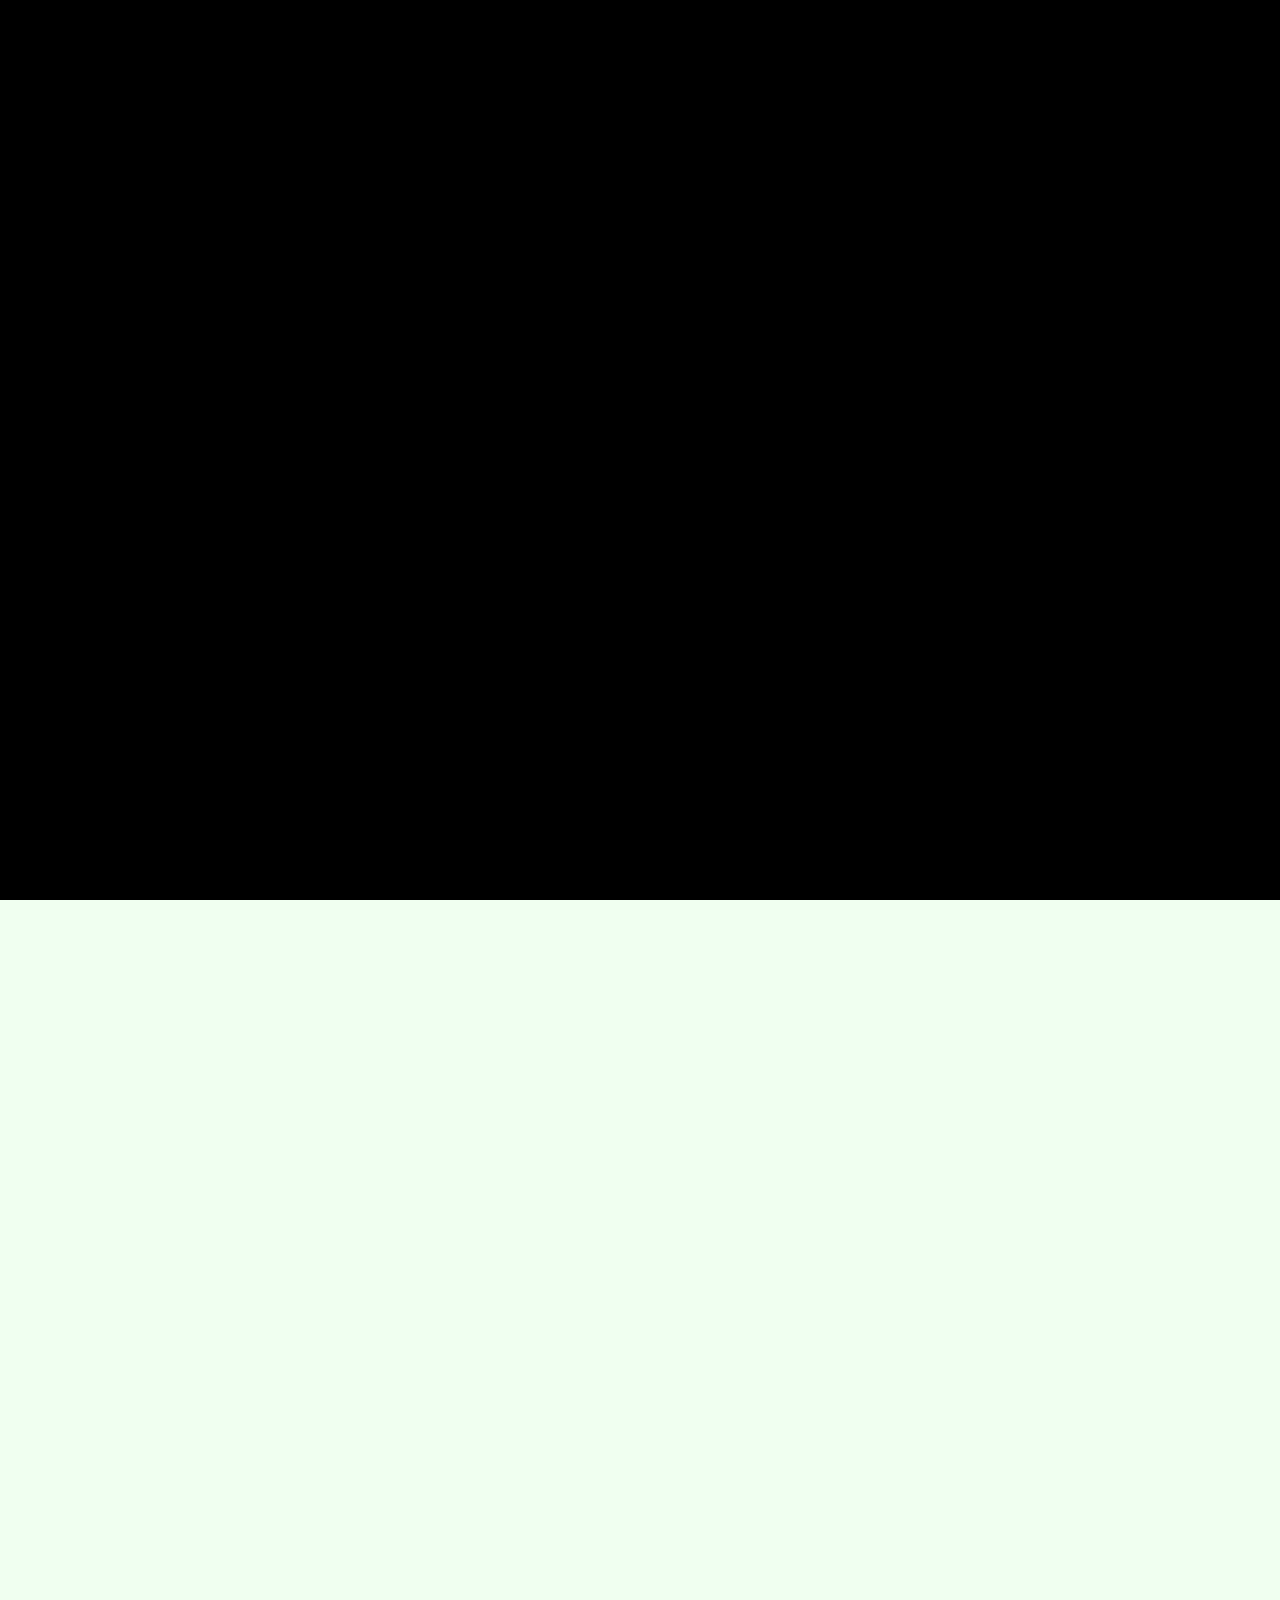
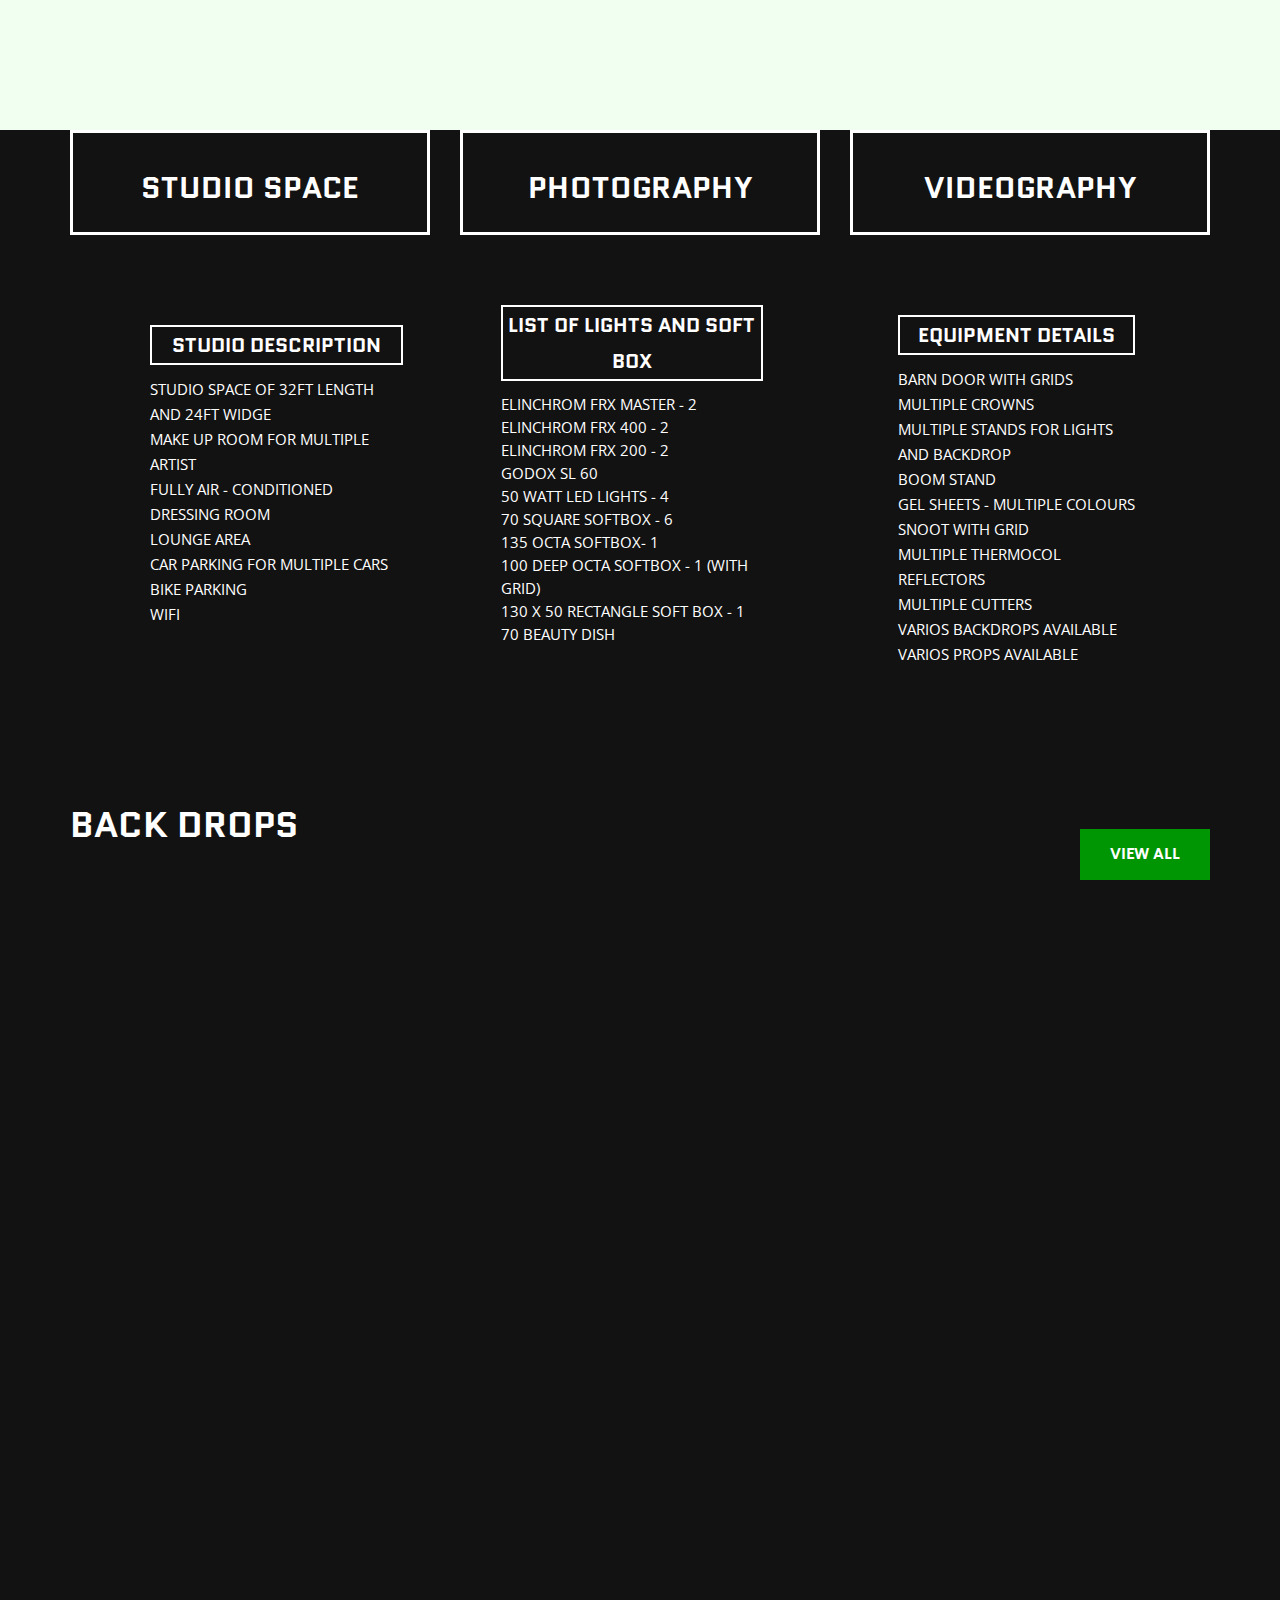
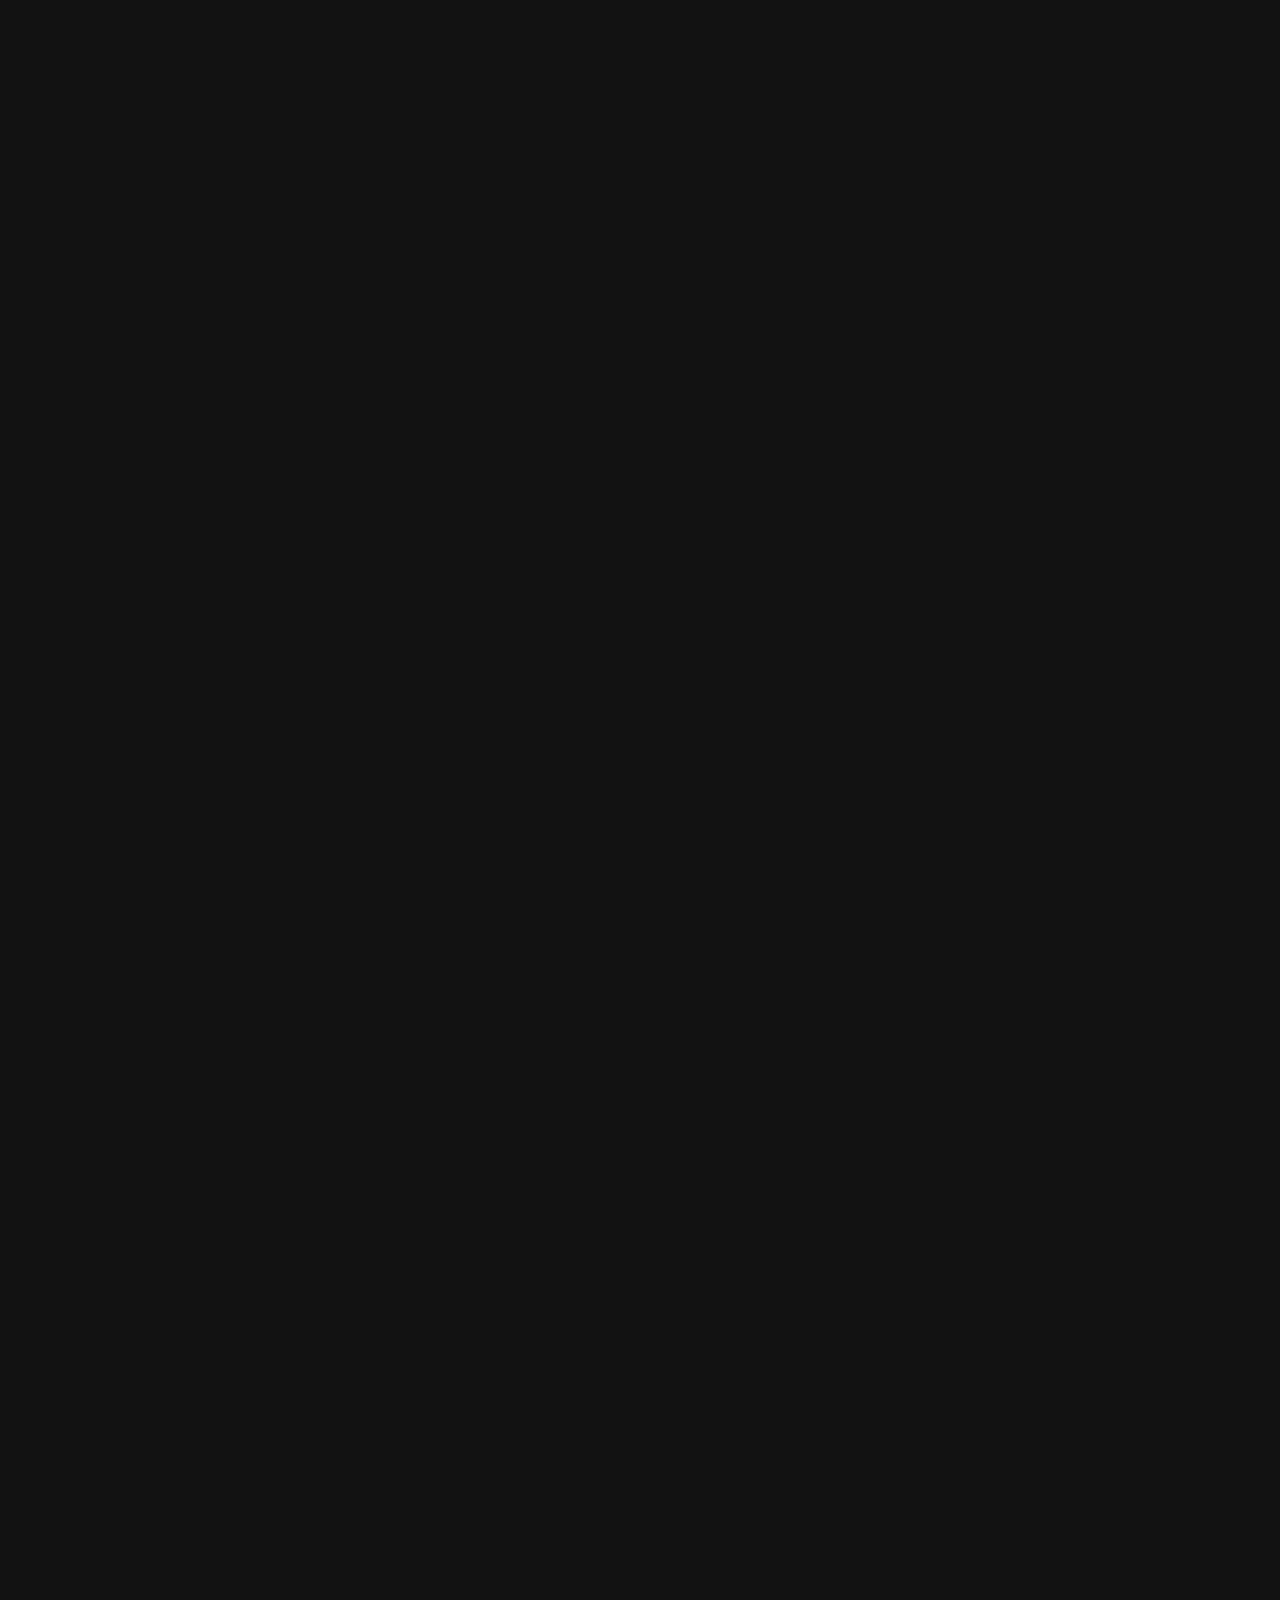
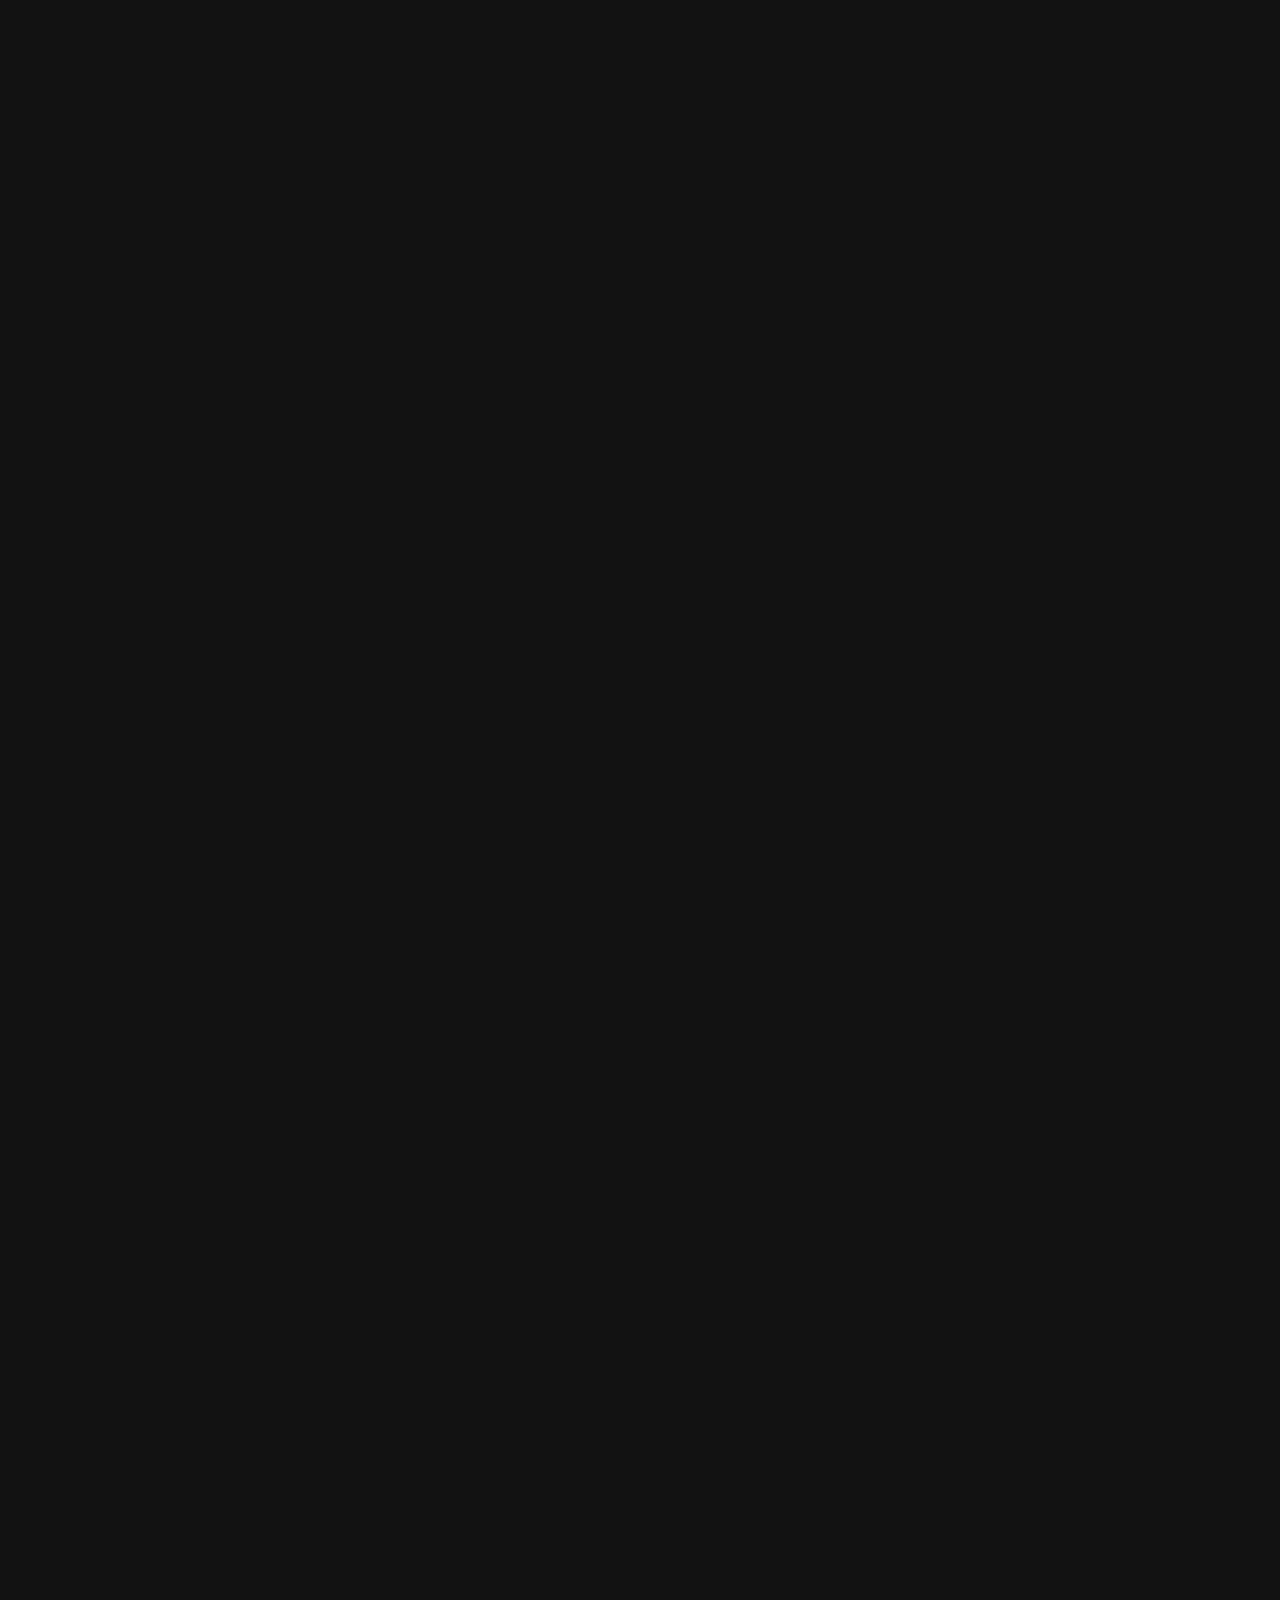
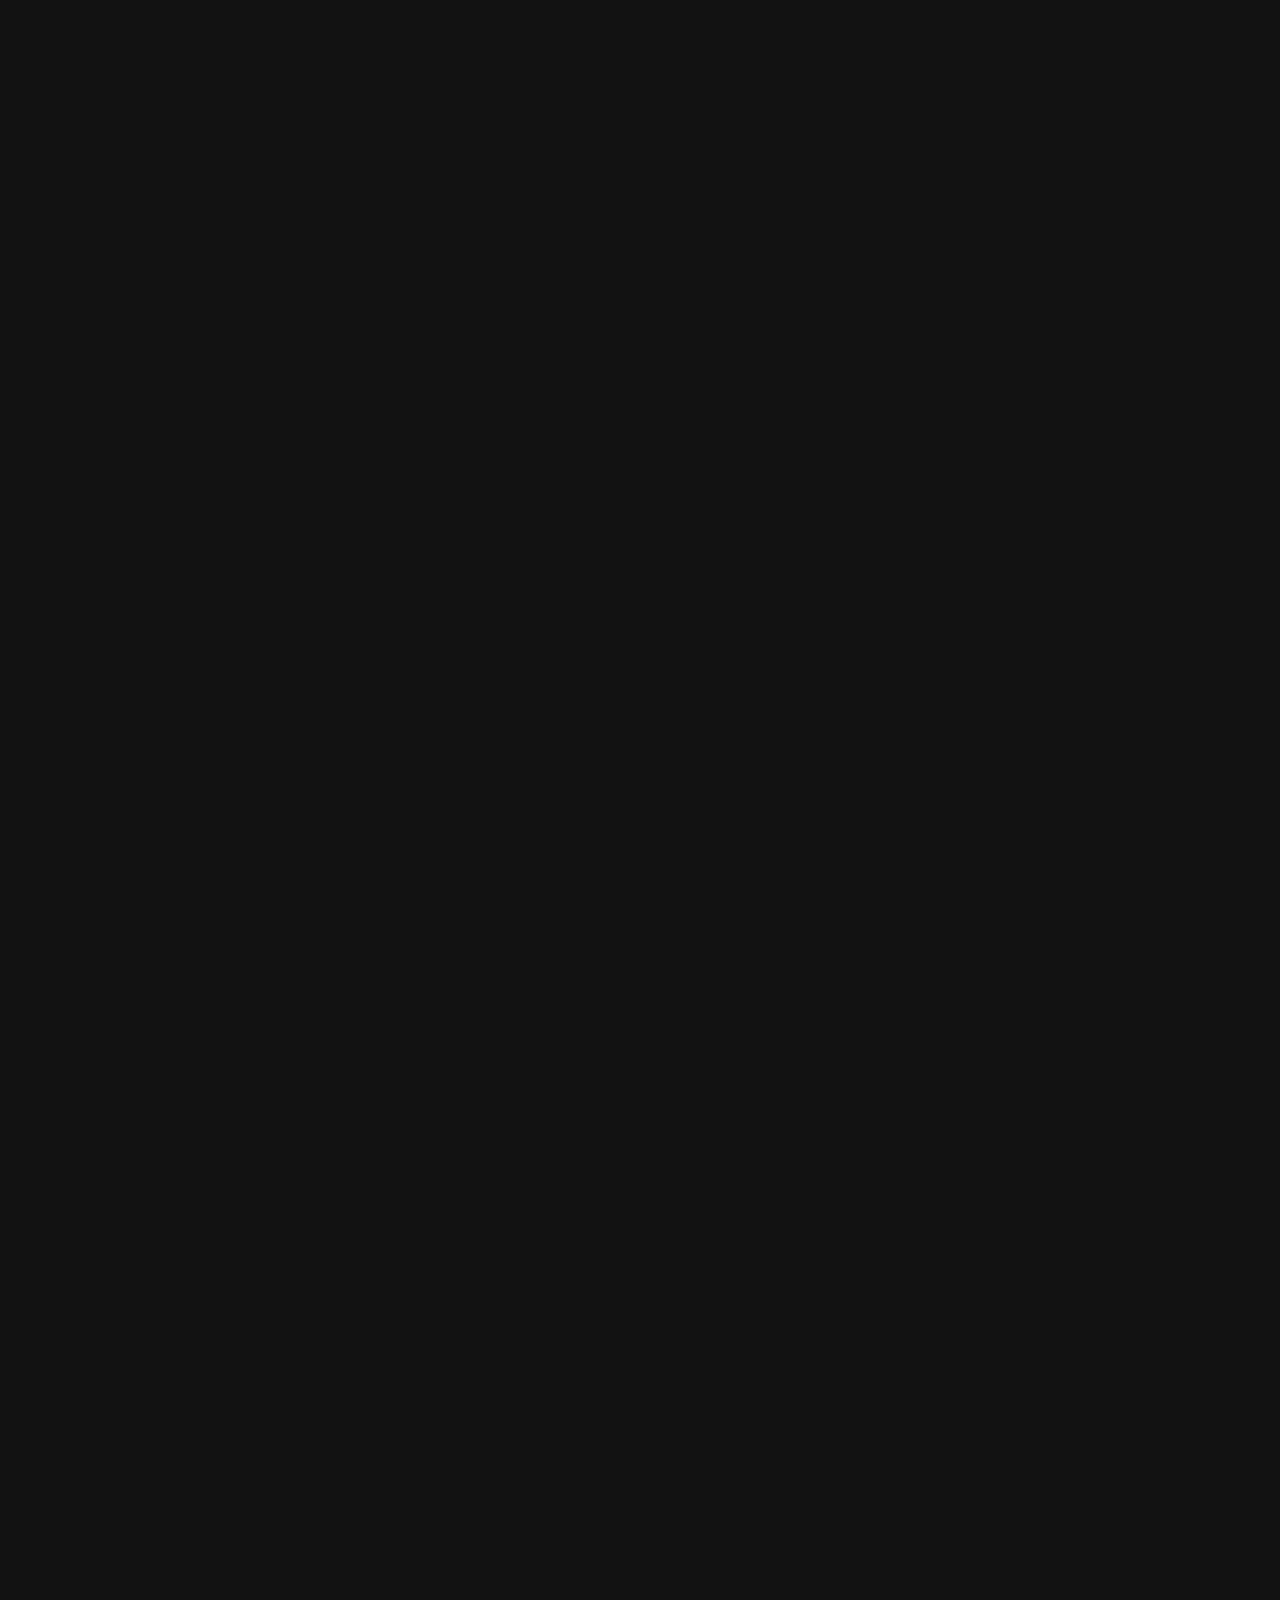
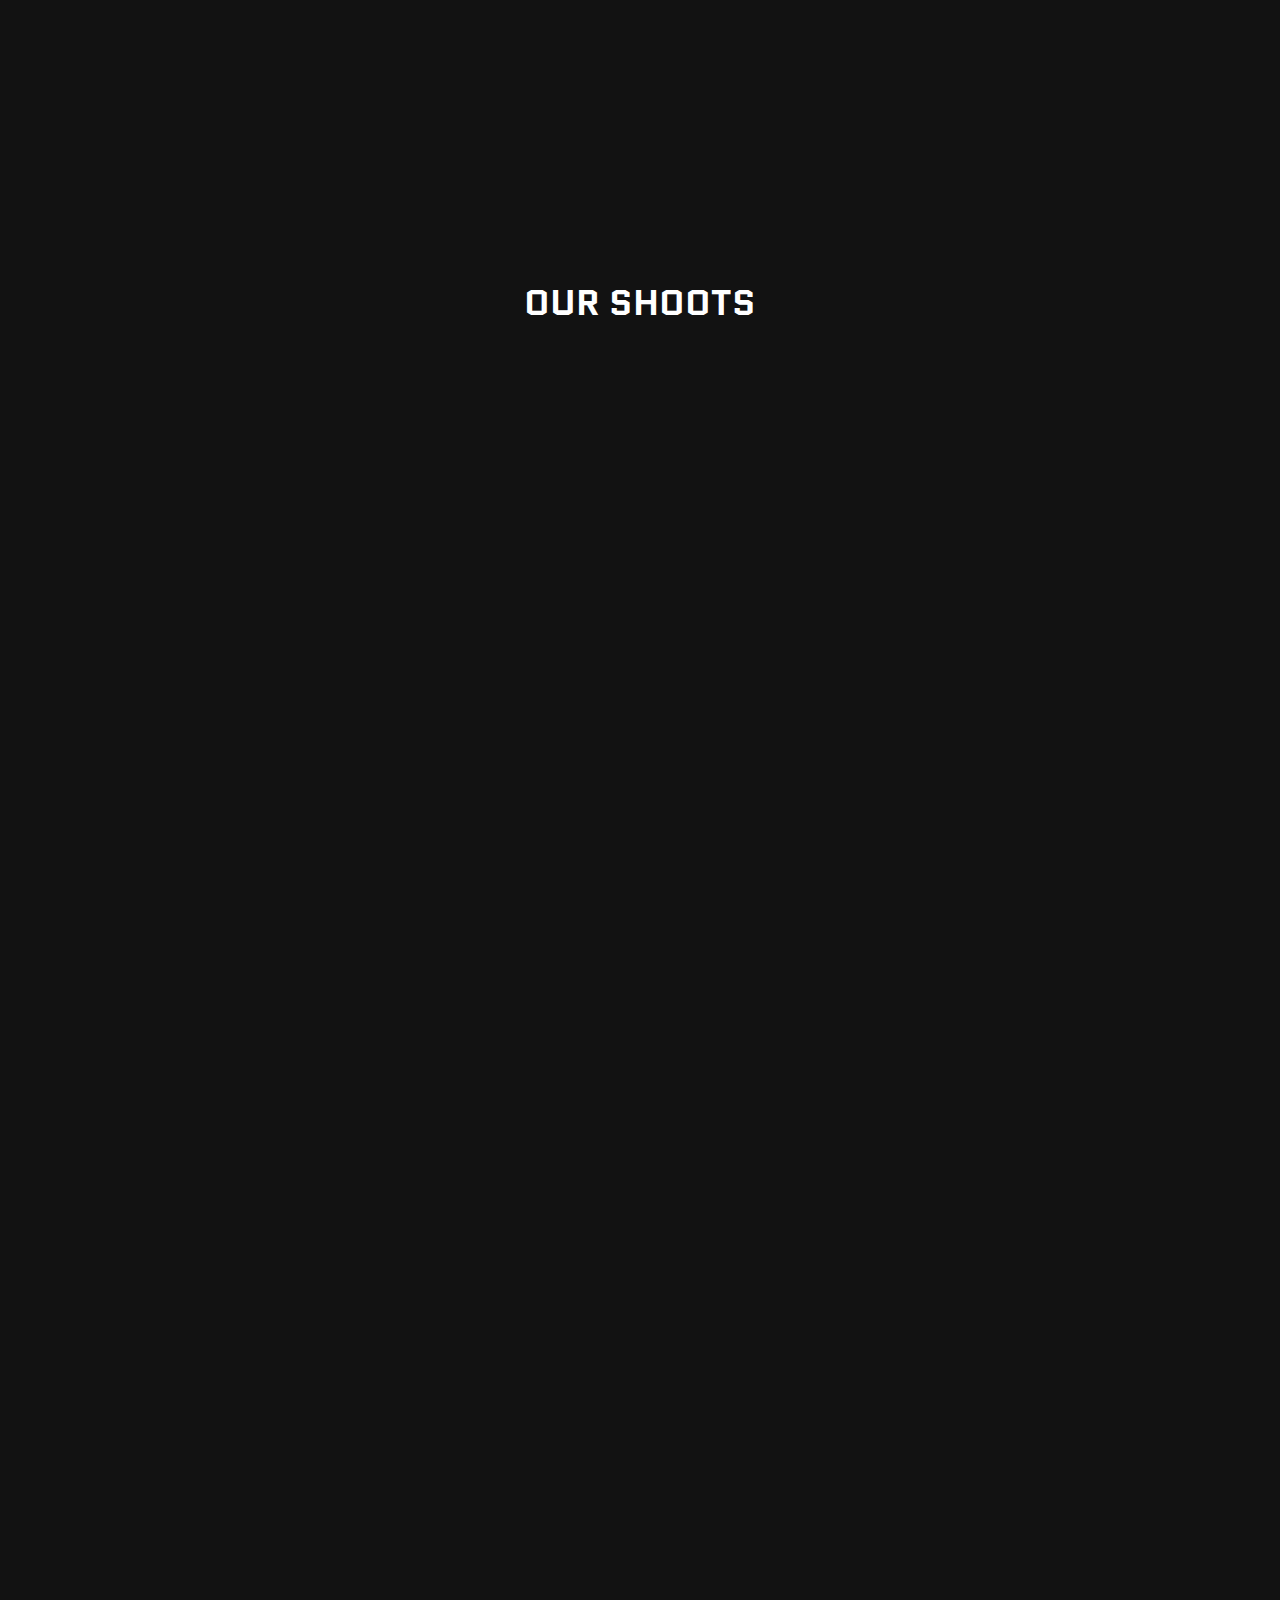
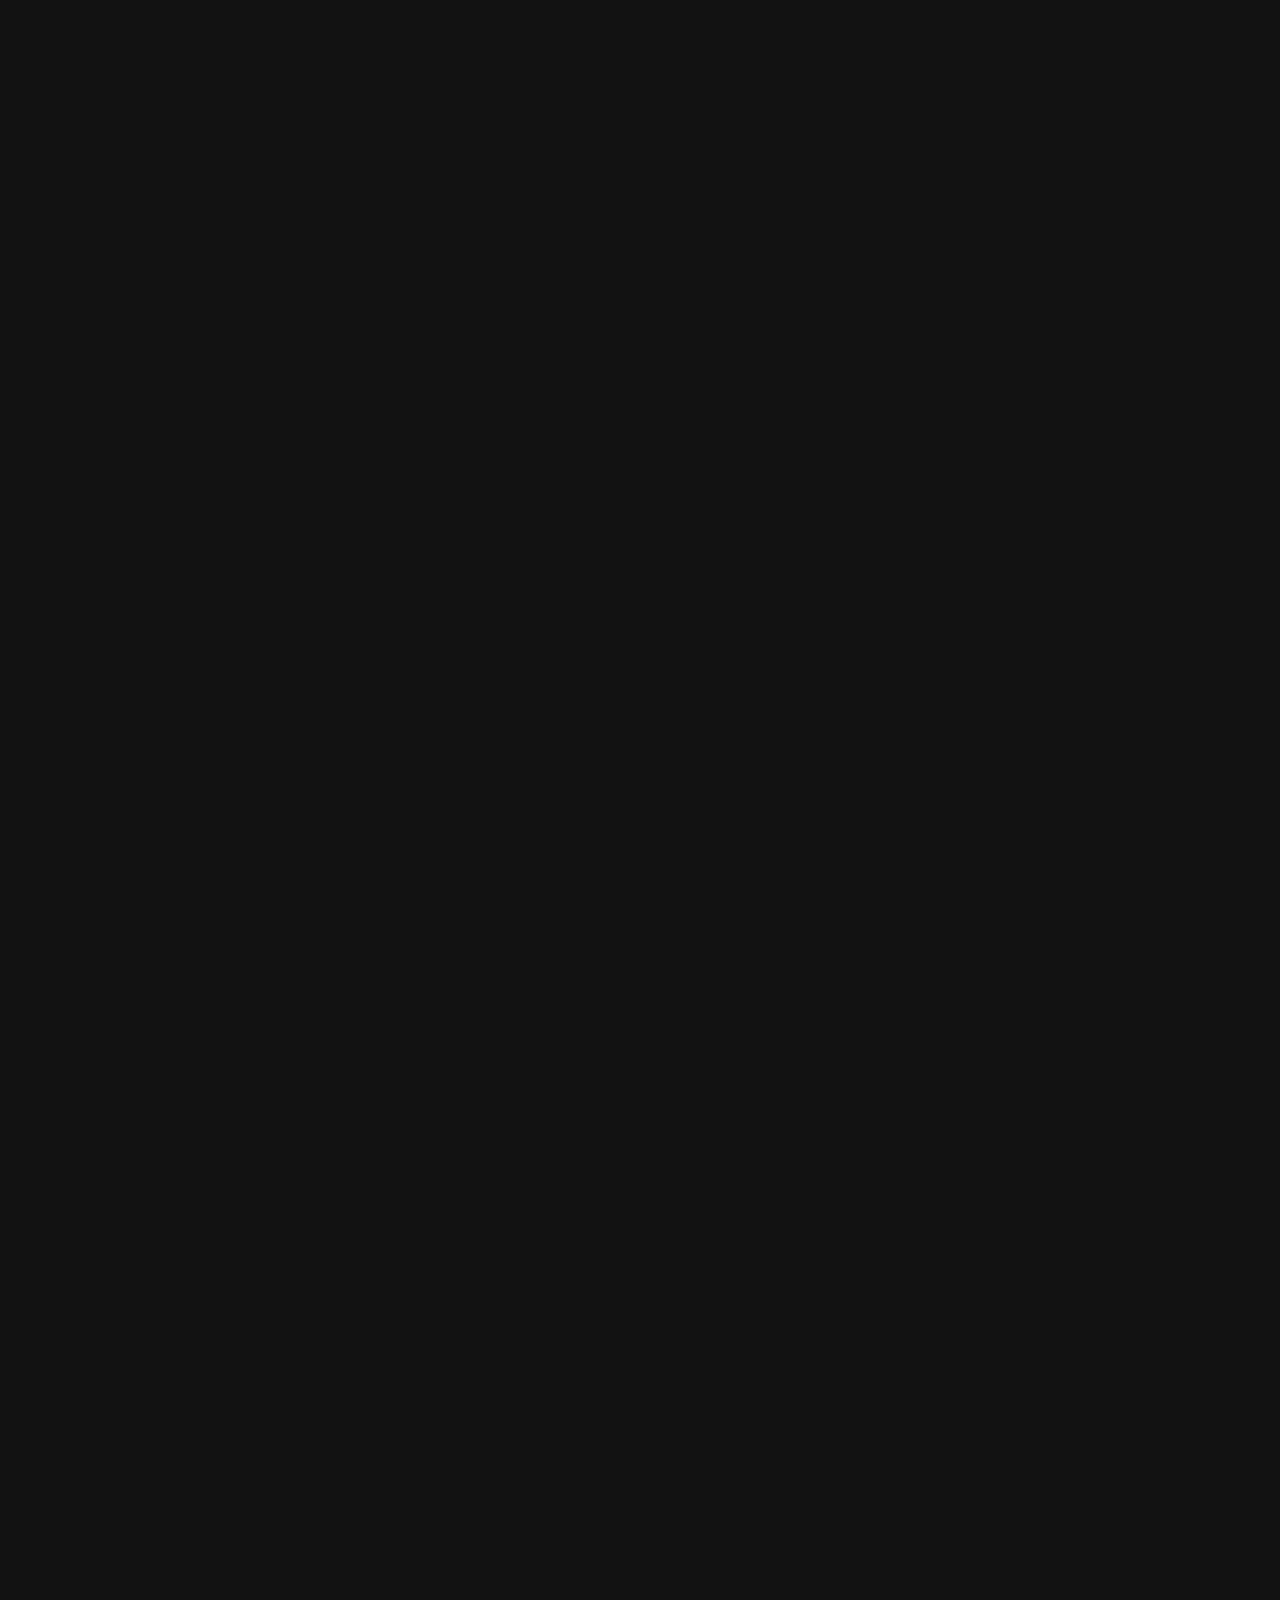
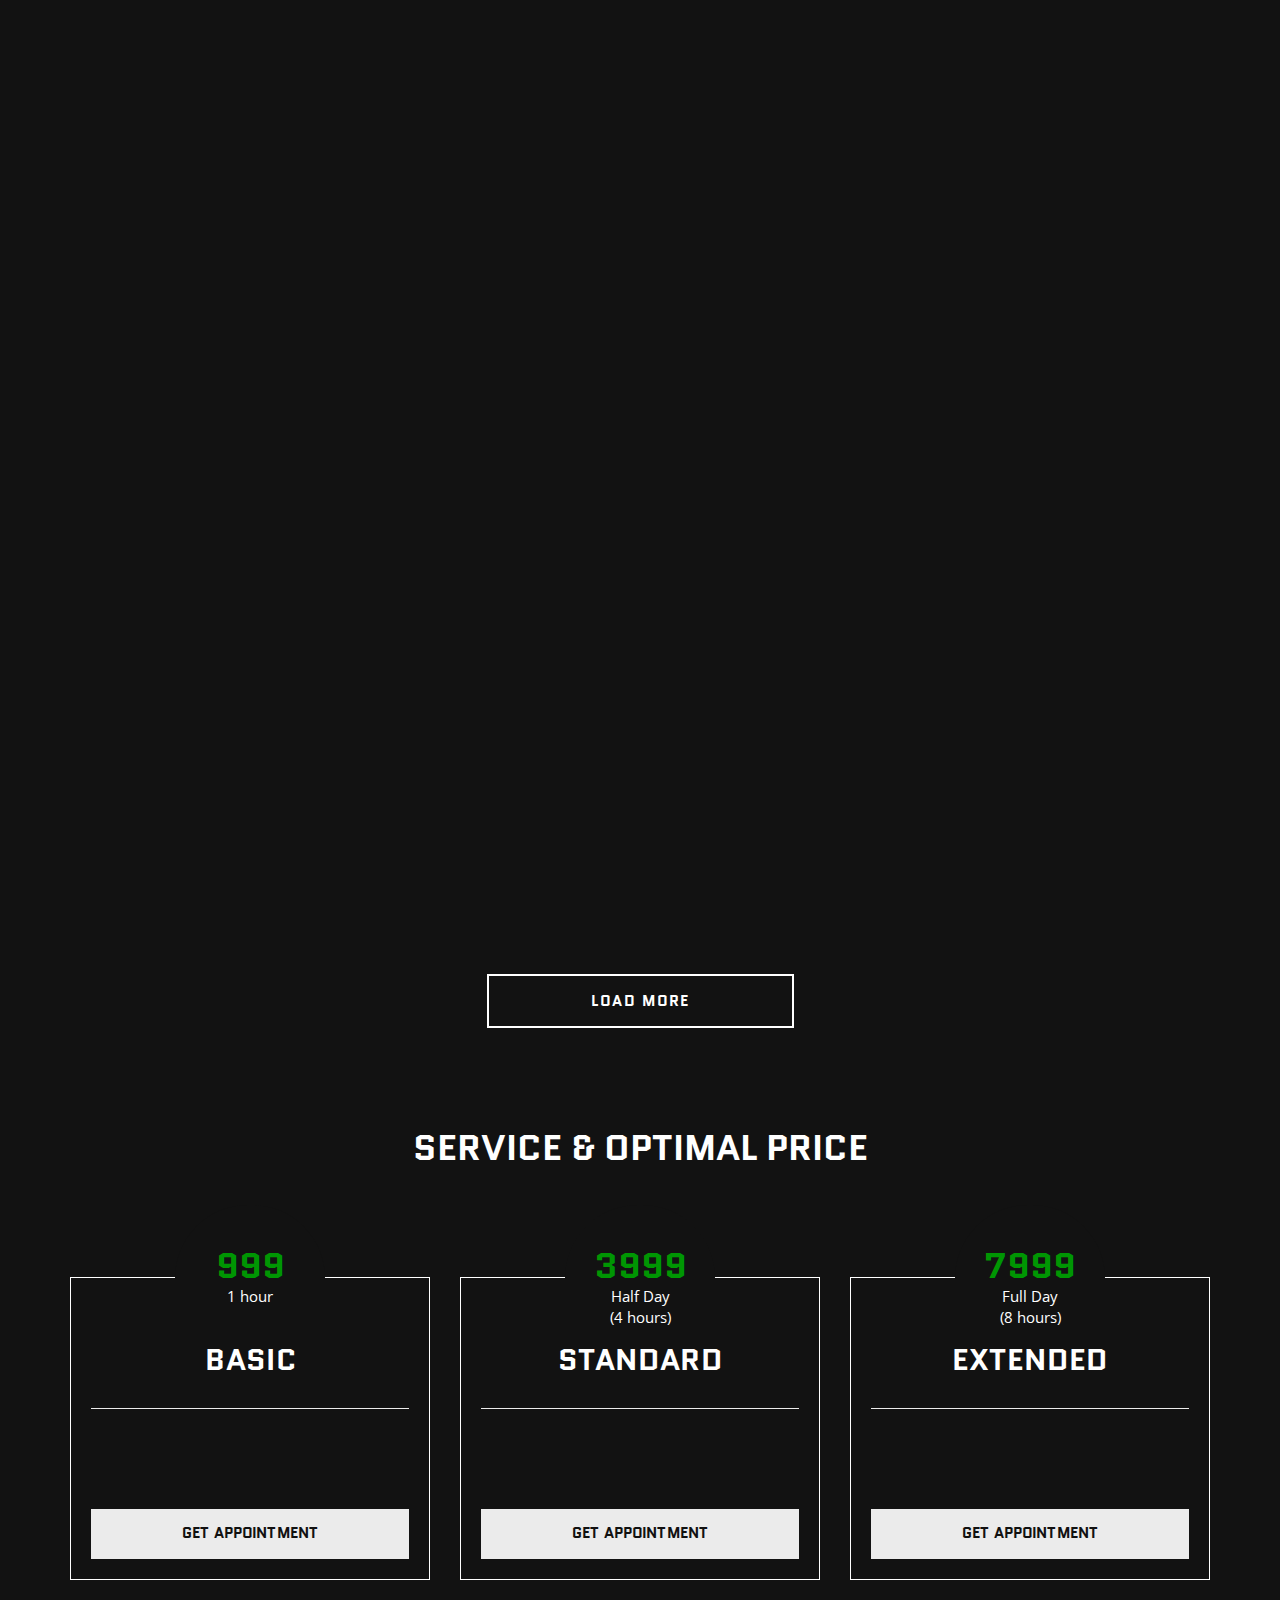
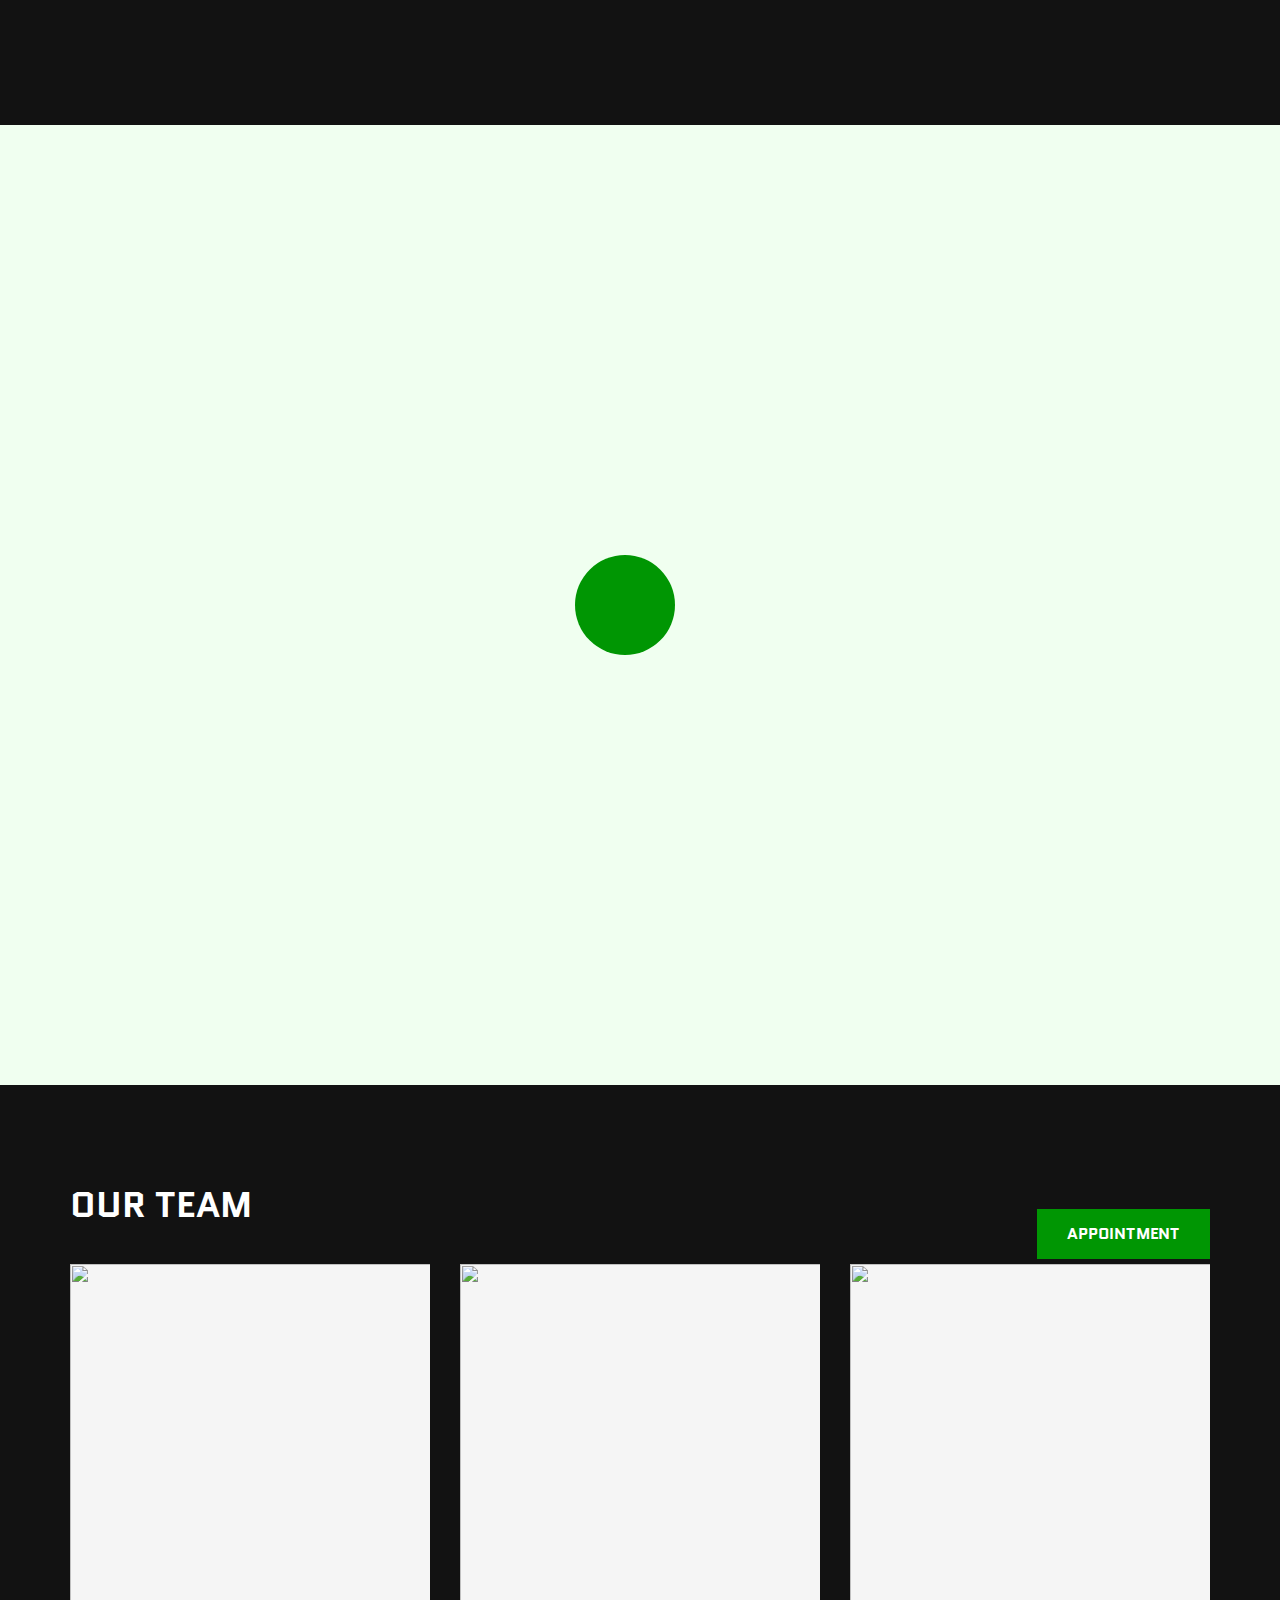
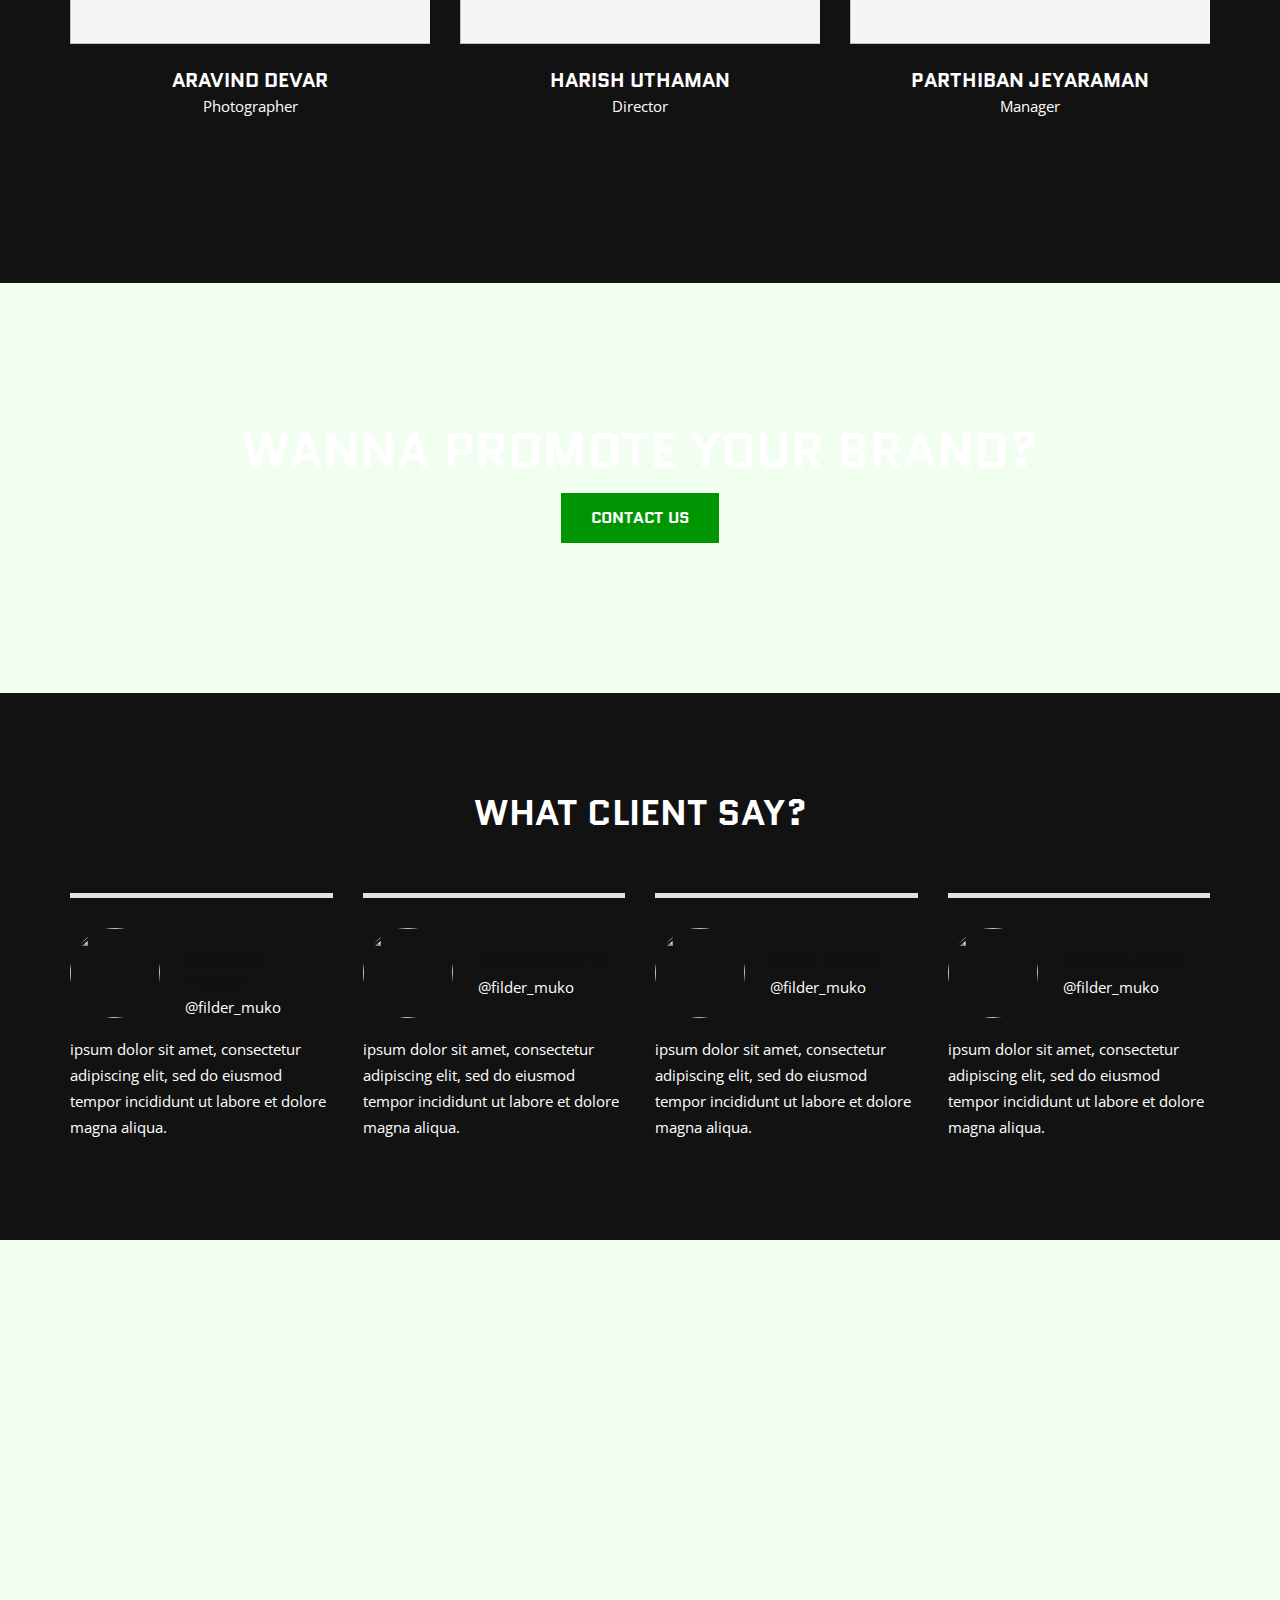
==== commit 37143521: "nav bar changes, footer changes" ====
--- a/index.html
+++ b/index.html
@@ -7,16 +7,12 @@
   <meta name="keywords" content="Phozogy, unica, creative, html" />
   <meta name="viewport" content="width=device-width, initial-scale=1.0" />
   <meta http-equiv="X-UA-Compatible" content="ie=edge" />
-  <title>Phozogy | Template</title>
+  <title>Vybn STUDIO</title>
 
   <!-- title image -->
-  <link rel="shortcut icon" href="./img/logo.png" type="image/x-icon">
-
-  <!-- <link rel="shortcut icon" href="https://images.unsplash.com/photo-1600800844871-402aa9ffe956?ixid=MnwxMjA3fDB8MHxzZWFyY2h8NHx8Y2FtZXJhc3xlbnwwfHwwfHw%3D&ixlib=rb-1.2.1&auto=format&fit=crop&w=500&q=60" type="image/x-icon"> -->
-
-  <!-- <link rel="shortcut icon" href="https://images.unsplash.com/photo-1519638831568-d9897f54ed69?ixid=MnwxMjA3fDB8MHxzZWFyY2h8OHx8Y2FtZXJhc3xlbnwwfHwwfHw%3D&ixlib=rb-1.2.1&auto=format&fit=crop&w=500&q=60" type="image/x-icon"> -->
-
-
+  <link rel="shortcut icon" href="./img/logo.png" class="invertcolor" type="image/x-icon">
+
+  
   <!-- Latest compiled and minified CSS -->
   <link rel="stylesheet" href="https://stackpath.bootstrapcdn.com/bootstrap/3.4.1/css/bootstrap.min.css"
     integrity="sha384-HSMxcRTRxnN+Bdg0JdbxYKrThecOKuH5zCYotlSAcp1+c8xmyTe9GYg1l9a69psu" crossorigin="anonymous">
@@ -29,7 +25,7 @@
   <script src="https://stackpath.bootstrapcdn.com/bootstrap/3.4.1/js/bootstrap.min.js"
     integrity="sha384-aJ21OjlMXNL5UyIl/XNwTMqvzeRMZH2w8c5cRVpzpU8Y5bApTppSuUkhZXN0VxHd"
     crossorigin="anonymous"></script>
-
+ 
 
 
   <!-- Google Font -->
@@ -54,47 +50,34 @@
 
   <!-- Header Section Begin -->
 
-  <header class="header-section  ">
+  <header class="header-section" id="nav">
     <nav class="navbar-fixed-top">
       <div class="container-fluid">
         <div class="row">
           <div class="col-lg-12">
             <div class="logo" style="padding: 0px;">
               <a href="./index.html">
-                <img src="img/logo.png" alt="" style="width: 90%;" />
+                <img class="invertcolor" src="img/logo.png" alt="" style="width: 90%;" />
               </a>
             </div>
 
             <nav class="nav-menu mobile-menu  ">
               <ul>
                 <li class="active "><a href="./index.html">Home</a></li>
-                <!-- <li><a href="./about.html">About</a></li> -->
+              
                 <li><a href="#about">About</a></li>
-                <!-- <li><a href="./services.html">Services</a></li> -->
+              
                 <li><a href="#services">Services</a></li>
-                <!-- <li><a href="./pricing.html">Pricing</a></li> -->
+               
                 <li><a href="#pricing">Booking</a></li>
-                <!-- <li><a href="./portfolio.html">Portfolio</a></li> -->
+               
                 <li><a href="#portfolio">Portfolio</a></li>
 
-                <!-- <li><a href="./blog.html">Blog</a></li> -->
-                <!-- <li>
-                  <a href="#">Pages</a>
-                  <ul class="dropdown">
-                    <li><a href="./gallery.html">Gallery</a></li>
-                    <li>
-                      <a href="./portfolio-details.html">Portfolio Details</a>
-                    </li>
-                    <li><a href="./blog-details.html">Blog Details</a></li>
-                  </ul>
-                </li> -->
-                <!-- <li><a href="./contact.html">Contact</a></li> -->
+               
                 <li class="grow"><a href="#contact">Contact</a></li>
               </ul>
             </nav>
-            <!-- <div class="top-search search-switch">
-              <i class="fa fa-search"></i>
-            </div> -->
+
             <div id="mobile-menu-wrap"></div>
           </div>
         </div>
@@ -114,10 +97,7 @@
               <div class="hs-text">
                 <h2>Photography Studio</h2>
                 <p>
-                  Lorem ipsum dolor sit amet, consectetur adipiscing elit, sed
-                  do eiusmod tempor incididunt ut labore et<br />
-                  dolore magna aliqua. Quis ipsum suspendisse ultrices gravida
-                  accumsan lacus vel facilisis.
+                  Vybn studio is photography/videogaphy studio space that is specially deisgned for our clients
                 </p>
                 <a href="#contact" class="primary-btn">Contact us</a>
               </div>
@@ -132,10 +112,7 @@
               <div class="hs-text">
                 <h2>Photography Studio</h2>
                 <p>
-                  Lorem ipsum dolor sit amet, consectetur adipiscing elit, sed
-                  do eiusmod tempor incididunt ut labore et<br />
-                  dolore magna aliqua. Quis ipsum suspendisse ultrices gravida
-                  accumsan lacus vel facilisis.
+                  Shoot area of 850 sq ft   
                 </p>
                 <a href="#" class="primary-btn">Contact us</a>
               </div>
@@ -154,34 +131,32 @@
         <div class="col-lg-4 col-md-6 col-sm-6">
           <div class="services-item">
             <img src="img/services/service-1.jpg" alt="" />
-            <h3>Shooting</h3>
-            <p>
+            <h3>Studio Space</h3>
+            <!-- <p>
+             Space is 
+            </p> -->
+          </div>
+        </div>
+        <div class="col-lg-4 col-md-6 col-sm-6">
+          <div class="services-item">
+            <img src="img/services/service-2.jpg" alt="" />
+            <h3>Photography</h3>
+            <!-- <p>
               Lorem ipsum dolor sit amet, consectetur adipiscing elit, sed do
               eiusmod tempor incididunt magna aliqua. Quis ipsum suspendisse
               ultrices gravida.
-            </p>
+            </p> -->
           </div>
         </div>
         <div class="col-lg-4 col-md-6 col-sm-6">
           <div class="services-item">
-            <img src="img/services/service-2.jpg" alt="" />
-            <h3>Videos</h3>
-            <p>
+            <img src="img/services/service-3.jpg" alt="" />
+            <h3>Videography</h3>
+            <!-- <p>
               Lorem ipsum dolor sit amet, consectetur adipiscing elit, sed do
               eiusmod tempor incididunt magna aliqua. Quis ipsum suspendisse
               ultrices gravida.
-            </p>
-          </div>
-        </div>
-        <div class="col-lg-4 col-md-6 col-sm-6">
-          <div class="services-item">
-            <img src="img/services/service-3.jpg" alt="" />
-            <h3>Editing</h3>
-            <p>
-              Lorem ipsum dolor sit amet, consectetur adipiscing elit, sed do
-              eiusmod tempor incididunt magna aliqua. Quis ipsum suspendisse
-              ultrices gravida.
-            </p>
+            </p> -->
           </div>
         </div>
       </div>
@@ -191,37 +166,113 @@
     <section class="services-option">
       <div class="container">
         <div class="row">
-          <div class="col-lg-6">
-
-
-            <div class="card">
+          <!-- <div class="col-lg-6"> -->
+
+
+            <div class="card col-lg-3 col-md-6 col-sm-6" id="description" >
               <div class="card-body">
                 <div class="so-item">
                   <div class="so-title">
-                    <div class="so-number">01</div>
-                    <h5>Filming and Editing</h5>
+                    <!-- <div class="so-number">01</div> -->
+                    <h5>STUDIO DESCRIPTION</h5>
                   </div>
-                  <p>Lorem ipsum dolor sit amet, consectetur adipiscing elit, sed do eiusmod tempor incididunt
-                    magna aliqua. Quis ipsum suspendisse ultrices gravida.</p>
-                </div>
-              </div>
-            </div>
-
-            <div class="card">
+                  <p>
+                    <ul>
+
+                      <li> Studio space of 32ft length and 24ft widge </li>
+                      <li>Make up room for multiple artist</li>
+                      <li> Fully AIR - CONDITIONED</li>
+                      <li> Dressing room</li>
+                      <li> Lounge Area</li>
+                      <li>Car parking for multiple cars </li>
+                      <li> Bike parking </li>
+                      <li>Wifi </li>    
+
+                    </ul>
+                   
+                  </p>
+                </div>
+              </div>
+            </div>
+
+            <!-- <div class="col-lg-6"> -->
+
+            <div class="card col-lg-3 col-md-6 col-sm-6" id="list">
+              <div class="card-body lights">
+                <div class="so-item ">
+                  <div class="so-title">
+                    <!-- <div class="so-number">02</div> -->
+                    <h5>
+                      
+                      LIST OF LIGHTS AND SOFT BOX
+                    
+
+
+                    </h5>
+                  </div>
+                  <p>
+
+                    <ul  >
+
+                   <li> ELINCHROM FRX MASTER - 2 </li>
+                   <li> ELINCHROM FRX 400 - 2</li>
+                   <li> ELINCHROM FRX 200 - 2</li>
+                   <li> GODOX SL 60</li>
+                   <li> 50 WATT LED LIGHTS - 4</li>
+                   <li> 70 SQUARE SOFTBOX - 6</li>
+                   <li> 135 OCTA SOFTBOX- 1</li>
+                   <li> 100 DEEP OCTA SOFTBOX - 1 (WITH GRID) </li>
+                   <li> 130 X 50 RECTANGLE SOFT BOX - 1</li>
+                   <li> 70 BEAUTY DISH </li>
+                  </ul>
+                  </p>
+                </div>
+              </div>
+            </div>
+
+
+          <div class="col-lg-3 col-md-6 col-sm-6" >
+            <div class="card" id="equipment">
               <div class="card-body">
                 <div class="so-item">
                   <div class="so-title">
-                    <div class="so-number">02</div>
-                    <h5>Engagement photography</h5>
+                    <!-- <div class="so-number">02</div> -->
+                    <h5>
+
+                      EQUIPMENT DETAILS
+                  
+                    
+                    </h5>
                   </div>
-                  <p>Lorem ipsum dolor sit amet, consectetur adipiscing elit, sed do eiusmod tempor incididunt
-                    magna aliqua. Quis ipsum suspendisse ultrices gravida.</p>
-                </div>
-              </div>
-            </div>
-
-
-            <div class="card">
+                  <p>
+                    <ul>
+
+                      <li> BARN DOOR WITH GRIDS</li>
+                      <li>  MULTIPLE CROWNS</li>
+                      <li> MULTIPLE STANDS FOR LIGHTS<br> AND BACKDROP </li>
+                      <li>BOOM STAND</li>
+                      <li>GEL SHEETS - MULTIPLE COLOURS</li>
+                      <li> SNOOT WITH GRID</li>
+                      <li>MULTIPLE THERMOCOL</li>
+                      <li> REFLECTORS</li>
+                      <li>MULTIPLE CUTTERS</li>
+                      <li> VARIOS BACKDROPS AVAILABLE</li>
+                      <li> VARIOS PROPS AVAILABLE</li>                    
+                     
+                    </ul>
+                   
+                  
+         
+                  </p>
+                </div>
+              </div>
+            </div>
+
+          </div>
+      
+
+
+            <!-- <div class="card">
               <div class="card-body">
                 <div class="so-item">
                   <div class="so-title">
@@ -234,11 +285,11 @@
               </div>
             </div>
 
-          </div>
-
-
-
-          <div class="col-lg-6">
+          </div> -->
+
+
+
+          <!-- <div class="col-lg-6">
             <div class="card">
               <div class="card-body">
                 <div class="so-item">
@@ -250,10 +301,10 @@
                     magna aliqua. Quis ipsum suspendisse ultrices gravida.</p>
                 </div>
               </div>
-            </div>
-
-
-            <div class="card">
+            </div> -->
+
+
+            <!-- <div class="card">
               <div class="card-body">
                 <div class="so-item">
                   <div class="so-title">
@@ -264,10 +315,10 @@
                     magna aliqua. Quis ipsum suspendisse ultrices gravida.</p>
                 </div>
               </div>
-            </div>
-
-
-            <div class="card">
+            </div> -->
+
+
+            <!-- <div class="card">
               <div class="card-body">
                 <div class="so-item">
                   <div class="so-title">
@@ -278,7 +329,7 @@
                     magna aliqua. Quis ipsum suspendisse ultrices gravida.</p>
                 </div>
               </div>
-            </div>
+            </div> -->
           </div>
 
 
@@ -297,63 +348,120 @@
       <div class="row">
         <div class="col-lg-6 col-md-6">
           <div class="section-title">
-            <h2>Categories</h2>
-            <p>
+            <h2>BACK DROPS</h2>
+            <!-- <p>
               Lorem ipsum dolor sit amet, consectetur adipiscing elit, sed
               do<br />
               eiusmod tempor incididunt ut labore et dolore.
-            </p>
+            </p> -->
           </div>
         </div>
         <div class="col-lg-6 col-md-6">
           <div class="right-btn">
-            <a href="#" class="primary-btn">VIew all</a>
+            <a href="#" class="primary-btn">View all</a>
           </div>
         </div>
       </div>
       <div class="categories-slider owl-carousel">
         <div class="cs-item">
-          <div class="cs-pic set-bg" data-setbg="img/categories/cat-1.jpg"></div>
-          <div class="cs-text">
-            <h4>Cuts</h4>
-            <span>120 pictures</span>
-          </div>
-        </div>
-        <div class="cs-item">
-          <div class="cs-pic set-bg" data-setbg="img/categories/cat-2.jpg"></div>
-          <div class="cs-text">
-            <h4>chocolates</h4>
-            <span>325 pictures</span>
-          </div>
-        </div>
-        <div class="cs-item">
-          <div class="cs-pic set-bg" data-setbg="img/categories/cat-3.jpg"></div>
-          <div class="cs-text">
-            <h4>Food Products</h4>
-            <span>540 pictures</span>
-          </div>
-        </div>
-        <div class="cs-item">
-          <div class="cs-pic set-bg" data-setbg="img/categories/cat-4.jpg"></div>
-          <div class="cs-text">
-            <h4>Food Products</h4>
-            <span>120 pictures</span>
-          </div>
-        </div>
-        <div class="cs-item">
-          <div class="cs-pic set-bg" data-setbg="img/categories/cat-5.jpg"></div>
-          <div class="cs-text">
-            <h4>Food Products</h4>
-            <span>10 pictures</span>
-          </div>
-        </div>
-        <div class="cs-item">
-          <div class="cs-pic set-bg" data-setbg="img/categories/cat-6.jpg"></div>
-          <div class="cs-text">
-            <h4>Potrait</h4>
-            <span>12 pictures</span>
-          </div>
-        </div>
+          <div class="cs-pic set-bg" data-setbg="/img/backdrops/IMG_1966.jpg"></div>
+          <div class="cs-text">
+            <!-- <h4>Cuts</h4> -->
+            <!-- <span>120 pictures</span> -->
+          </div>
+        </div>
+        <div class="cs-item">
+          <div class="cs-pic set-bg" data-setbg="/img/backdrops/IMG_1967.jpg"></div>
+          <div class="cs-text">
+            <!-- <h4>chocolates</h4> -->
+            <!-- <span>325 pictures</span> -->
+          </div>
+        </div>
+        <div class="cs-item">
+          <div class="cs-pic set-bg" data-setbg="/img/backdrops/IMG_1968.jpg"></div>
+          <div class="cs-text">
+            <!-- <h4>Food Products</h4> -->
+            <!-- <span>540 pictures</span> -->
+          </div>
+        </div>
+        <div class="cs-item">
+          <div class="cs-pic set-bg" data-setbg="/img/backdrops/IMG_1969.jpg"></div>
+          <div class="cs-text">
+            <!-- <h4>Food Products</h4> -->
+            <!-- <span>120 pictures</span> -->
+          </div>
+        </div>
+        <div class="cs-item">
+          <div class="cs-pic set-bg" data-setbg="/img/backdrops/IMG_1970.jpg"></div>
+          <div class="cs-text">
+            <!-- <h4>Food Products</h4> -->
+            <!-- <span>10 pictures</span> -->
+          </div>
+        </div>
+        <div class="cs-item">
+          <div class="cs-pic set-bg" data-setbg="/img/backdrops/IMG_1971.jpg"></div>
+          <div class="cs-text">
+            <!-- <h4>Potrait</h4> -->
+            <!-- <span>12 pictures</span> -->
+          </div>
+        </div>
+        <div class="cs-item">
+          <div class="cs-pic set-bg" data-setbg="/img/backdrops/IMG_1972.jpg"></div>
+          <div class="cs-text">
+            <!-- <h4>Food Products</h4> -->
+            <!-- <span>10 pictures</span> -->
+          </div>
+        </div>
+        <div class="cs-item">
+          <div class="cs-pic set-bg" data-setbg="/img/backdrops/IMG_1973.jpg"></div>
+          <div class="cs-text">
+            <!-- <h4>Food Products</h4> -->
+            <!-- <span>10 pictures</span> -->
+          </div>
+        </div>
+        <div class="cs-item">
+          <div class="cs-pic set-bg" data-setbg="/img/backdrops/IMG_1974.jpg"></div>
+          <div class="cs-text">
+            <!-- <h4>Food Products</h4> -->
+            <!-- <span>10 pictures</span> -->
+          </div>
+        </div>
+        <div class="cs-item">
+          <div class="cs-pic set-bg" data-setbg="/img/backdrops/IMG_1975.jpg"></div>
+          <div class="cs-text">
+            <!-- <h4>Food Products</h4> -->
+            <!-- <span>10 pictures</span> -->
+          </div>
+        </div>
+        <div class="cs-item">
+          <div class="cs-pic set-bg" data-setbg="/img/backdrops/IMG_1976.jpg"></div>
+          <div class="cs-text">
+            <!-- <h4>Food Products</h4> -->
+            <!-- <span>10 pictures</span> -->
+          </div>
+        </div>
+        <div class="cs-item">
+          <div class="cs-pic set-bg" data-setbg="/img/backdrops/IMG_1977.jpg"></div>
+          <div class="cs-text">
+            <!-- <h4>Food Products</h4> -->
+            <!-- <span>10 pictures</span> -->
+          </div>
+        </div>
+        <div class="cs-item">
+          <div class="cs-pic set-bg" data-setbg="/img/backdrops/IMG_1978.jpg"></div>
+          <div class="cs-text">
+            <!-- <h4>Food Products</h4> -->
+            <!-- <span>10 pictures</span> -->
+          </div>
+        </div>
+        <div class="cs-item">
+          <div class="cs-pic set-bg" data-setbg="/img/backdrops/IMG_1979.jpg"></div>
+          <div class="cs-text">
+            <!-- <h4>Food Products</h4> -->
+            <!-- <span>10 pictures</span> -->
+          </div>
+        </div>
+        
       </div>
     </div>
   </section>
@@ -365,9 +473,9 @@
       <div class="row">
         <div class="col-lg-12">
           <div class="section-title">
-            <h2>Our latest works</h2>
-          </div>
-          <div class="filter-controls">
+            <h2>OUR SHOOTS</h2>
+          </div>
+          <!-- <div class="filter-controls">
             <ul>
               <li class="active" data-filter="*">All</li>
               <li data-filter=".fashion">Fashion</li>
@@ -376,7 +484,7 @@
               <li data-filter=".wedding">Wedding</li>
               <li data-filter=".videos">Videos</li>
             </ul>
-          </div>
+          </div> -->
         </div>
       </div>
     </div>
@@ -384,43 +492,43 @@
       <div class="row">
         <div class="col-lg-12 p-0">
           <div class="portfolio-filter">
-            <div class="pf-item set-bg fashion" data-setbg="img/portfolio/pf-1.jpg">
-              <a href="img/portfolio/pf-1.jpg" class="pf-icon image-popup"><span class="icon_plus"></span></a>
-              <div class="pf-text">
-                <h4>COLORS SPEAK</h4>
-                <span>Fashion</span>
-              </div>
-            </div>
-            <div class="pf-item large-width large-height set-bg lifestyle" data-setbg="img/portfolio/pf-2.jpg">
-              <a href="img/portfolio/pf-2.jpg" class="pf-icon image-popup"><span class="icon_plus"></span></a>
-              <div class="pf-text">
-                <h4>COLORS SPEAK</h4>
-                <span>Fashion</span>
-              </div>
-            </div>
-            <div class="pf-item large-width set-bg natural" data-setbg="img/portfolio/pf-3.jpg">
-              <a href="img/portfolio/pf-3.jpg" class="pf-icon image-popup"><span class="icon_plus"></span></a>
-              <div class="pf-text">
-                <h4>COLORS SPEAK</h4>
-                <span>Fashion</span>
-              </div>
-            </div>
-            <div class="pf-item large-height set-bg wedding" data-setbg="img/portfolio/pf-4.jpg">
-              <a href="img/portfolio/pf-4.jpg" class="pf-icon image-popup"><span class="icon_plus"></span></a>
-              <div class="pf-text">
-                <h4>COLORS SPEAK</h4>
-                <span>Fashion</span>
-              </div>
-            </div>
-            <div class="pf-item set-bg lifestyle" data-setbg="img/portfolio/pf-7.jpg">
-              <a href="img/portfolio/pf-7.jpg" class="pf-icon image-popup"><span class="icon_plus"></span></a>
-              <div class="pf-text">
-                <h4>COLORS SPEAK</h4>
-                <span>Fashion</span>
-              </div>
-            </div>
-            <div class="pf-item set-bg natural" data-setbg="img/portfolio/pf-8.jpg">
-              <a href="img/portfolio/pf-8.jpg" class="pf-icon image-popup"><span class="icon_plus"></span></a>
+            <div class="pf-item set-bg fashion" data-setbg="/img/ramyapandian/IMG_1993.JPG">
+              <a href="/img/ramyapandian/IMG_1993.JPG" class="pf-icon image-popup"><span class="icon_plus"></span></a>
+              <div class="pf-text">
+                <h4>COLORS SPEAK</h4>
+                <span>Fashion</span>
+              </div>
+            </div>
+            <div class="pf-item large-width large-height set-bg lifestyle" data-setbg="/img/ramyapandian/IMG_1995.JPG">
+              <a href="/img/ramyapandian/IMG_1995.JPG" class="pf-icon image-popup"><span class="icon_plus"></span></a>
+              <div class="pf-text">
+                <h4>COLORS SPEAK</h4>
+                <span>Fashion</span>
+              </div>
+            </div>
+            <div class="pf-item large-width set-bg natural" data-setbg="/img/ramyapandian/IMG_1994.JPG">
+              <a href="/img/ramyapandian/IMG_1994.JPG" class="pf-icon image-popup"><span class="icon_plus"></span></a>
+              <div class="pf-text">
+                <h4>COLORS SPEAK</h4>
+                <span>Fashion</span>
+              </div>
+            </div>
+            <div class="pf-item large-height set-bg wedding" data-setbg="/img/ramyapandian/IMG_2020.JPG">
+              <a href="/img/ramyapandian/IMG_2020.JPG" class="pf-icon image-popup"><span class="icon_plus"></span></a>
+              <div class="pf-text">
+                <h4>COLORS SPEAK</h4>
+                <span>Fashion</span>
+              </div>
+            </div>
+            <div class="pf-item set-bg lifestyle" data-setbg="/img/ramyapandian/IMG_2021.JPG">
+              <a href="/img/ramyapandian/IMG_2021.JPG" class="pf-icon image-popup"><span class="icon_plus"></span></a>
+              <div class="pf-text">
+                <h4>COLORS SPEAK</h4>
+                <span>Fashion</span>
+              </div>
+            </div>
+            <div class="pf-item set-bg natural" data-setbg="/img/ramyapandian/IMG_2022.JPG">
+              <a href="/img/ramyapandian/IMG_2022.JPG" class="pf-icon image-popup"><span class="icon_plus"></span></a>
               <div class="pf-text">
                 <h4>COLORS SPEAK</h4>
                 <span>Fashion</span>
@@ -456,6 +564,48 @@
             </div>
             <div class="pf-item large-width large-height set-bg wedding" data-setbg="img/portfolio/pf-9.jpg">
               <a href="img/portfolio/pf-9.jpg" class="pf-icon image-popup"><span class="icon_plus"></span></a>
+              <div class="pf-text">
+                <h4>COLORS SPEAK</h4>
+                <span>Fashion</span>
+              </div>
+            </div>
+            <div class="pf-item large-height set-bg wedding" data-setbg="img/portfolio/pf-7.jpg">
+              <a href="img/portfolio/pf-7.jpg" class="pf-icon image-popup"><span class="icon_plus"></span></a>
+              <div class="pf-text">
+                <h4>COLORS SPEAK</h4>
+                <span>Fashion</span>
+              </div>
+            </div>
+            <div class="pf-item large-width large-height set-bg wedding" data-setbg="img/portfolio/pf-2.jpg">
+              <a href="img/portfolio/pf-2.jpg" class="pf-icon image-popup"><span class="icon_plus"></span></a>
+              <div class="pf-text">
+                <h4>COLORS SPEAK</h4>
+                <span>Fashion</span>
+              </div>
+            </div>
+            <div class="pf-item large-width large-height set-bg wedding" data-setbg="img/portfolio/pf-3.jpg">
+              <a href="img/portfolio/pf-3.jpg" class="pf-icon image-popup"><span class="icon_plus"></span></a>
+              <div class="pf-text">
+                <h4>COLORS SPEAK</h4>
+                <span>Fashion</span>
+              </div>
+            </div>
+            <div class="pf-item large-width large-height set-bg wedding" data-setbg="img/portfolio/pf-4.jpg">
+              <a href="img/portfolio/pf-4.jpg" class="pf-icon image-popup"><span class="icon_plus"></span></a>
+              <div class="pf-text">
+                <h4>COLORS SPEAK</h4>
+                <span>Fashion</span>
+              </div>
+            </div>
+            <div class="pf-item large-width large-height set-bg wedding" data-setbg="img/portfolio/pf-1.jpg">
+              <a href="img/portfolio/pf-1.jpg" class="pf-icon image-popup"><span class="icon_plus"></span></a>
+              <div class="pf-text">
+                <h4>COLORS SPEAK</h4>
+                <span>Fashion</span>
+              </div>
+            </div>
+            <div class="pf-item large-height set-bg wedding" data-setbg="img/portfolio/pf-8.jpg">
+              <a href="img/portfolio/pf-8.jpg" class="pf-icon image-popup"><span class="icon_plus"></span></a>
               <div class="pf-text">
                 <h4>COLORS SPEAK</h4>
                 <span>Fashion</span>
@@ -478,8 +628,8 @@
         <div class="col-lg-12 text-center">
           <div class="section-title pricing-title">
             <h2>service & optimal price</h2>
-            <p>Lorem ipsum dolor sit amet, consectetur adipiscing elit, sed do<br /> eiusmod tempor
-              incididunt ut labore et dolore.</p>
+            <!-- <p>Lorem ipsum dolor sit amet, consectetur adipiscing elit, sed do<br /> eiusmod tempor
+              incididunt ut labore et dolore.</p> -->
           </div>
         </div>
       </div>
@@ -487,19 +637,26 @@
         <div class="col-lg-4 col-md-4">
           <div class="pricing-item">
             <div class="pi-price">
-              <h2>$99</h2>
+              <h2 >999</h2>
+              <!-- <h2>799</h2> -->
               <span>1 hour</span>
             </div>
             <div class="pi-title">
               <h3>Basic</h3>
             </div>
             <div class="pi-text">
-              <ul>
+              <br>
+              <br>
+              <br>
+              <br>
+              <br>
+              
+              <!-- <ul>
                 <li>Up to 30 photos</li>
                 <li>No Retouched photos</li>
                 <li>No Make-up</li>
                 <li>No Stylist assistance</li>
-              </ul>
+              </ul> -->
               <a href="#" class="primary-btn">Get appointment</a>
             </div>
           </div>
@@ -507,19 +664,25 @@
         <div class="col-lg-4 col-md-4">
           <div class="pricing-item">
             <div class="pi-price">
-              <h2>$199</h2>
-              <span>Half Day <br>(4+1 hours)</span>
+              <h2>3999</h2>
+              <!-- <h2>3499</h2> -->
+              <span>Half Day <br>(4 hours)</span>
             </div>
             <div class="pi-title">
               <h3>Standard</h3>
             </div>
             <div class="pi-text">
-              <ul>
+              <br>
+              <br>
+              <br>
+              <br>
+              <br>
+              <!-- <ul>
                 <li>Up to 30 photos</li>
                 <li>No Retouched photos</li>
                 <li>No Make-up</li>
                 <li>No Stylist assistance</li>
-              </ul>
+              </ul> -->
               <a href="#" class="primary-btn">Get appointment</a>
             </div>
           </div>
@@ -527,43 +690,29 @@
         <div class="col-lg-4 col-md-4">
           <div class="pricing-item">
             <div class="pi-price">
-              <h2>$299</h2>
-              <span>Full Day <br>(8+1 hours)</span>
+              <h2>7999</h2>
+              <!-- <h2>5999</h2> -->
+              <span>Full Day <br>(8 hours)</span>
             </div>
             <div class="pi-title">
               <h3>Extended</h3>
             </div>
             <div class="pi-text">
-              <ul>
+              <br>
+              <br>
+              <br>
+              <br>
+              <br>
+              <!-- <ul>
                 <li>Up to 30 photos</li>
                 <li>No Retouched photos</li>
                 <li>No Make-up</li>
                 <li>No Stylist assistance</li>
-              </ul>
+              </ul> -->
               <a href="#" class="primary-btn">Get appointment</a>
             </div>
           </div>
         </div>
-        <!-- <div class="col-lg-3 col-md-6">
-                  <div class="pricing-item">
-                      <div class="pi-price">
-                          <h2>$399</h2>
-                          <span>5 hour</span>
-                      </div>
-                      <div class="pi-title">
-                          <h3>Ultimate</h3>
-                      </div>
-                      <div class="pi-text">
-                          <ul>
-                              <li>up to 30 photos</li>
-                              <li>no retouched photos</li>
-                              <li>no make-up</li>
-                              <li>no stylist assistance</li>
-                          </ul>
-                          <a href="#" class="primary-btn">Get appointment</a>
-                      </div>
-                  </div>
-              </div> -->
       </div>
     </div>
   </section>
@@ -576,11 +725,15 @@
       <div class="row">
         <div class="col-lg-6 p-0">
           <div class="about-pic set-bg" data-setbg="img/about/about-pic.jpg">
-            <a href="https://www.youtube.com/watch?v=hxADTEJalRw&list=WL&index=49&t=0s" class="play-btn video-popup"><i
-                class="fa fa-play"></i></a>
+            <a href="https://www.instagram.com/p/CKv_dEEBtxo/?utm_source=ig_web_copy_link" target="_blank" class="play-btn"><i
+                class="fa fa-play"></i>
+            </a>
           </div>
         </div>
         <div class="col-lg-6 p-0">
+          <img src="/img/Photography and videography.jpg" alt="">
+        </div>
+        <!-- <div class="col-lg-6 p-0">
           <div class="about-text">
             <div class="section-title">
               <h2>Capturing the moments that captivate your heart</h2>
@@ -636,7 +789,7 @@
               </div>
             </div>
           </div>
-        </div>
+        </div> -->
       </div>
     </div>
 
@@ -647,8 +800,8 @@
           <div class="col-lg-6 col-md-6">
             <div class="section-title">
               <h2>Our team</h2>
-              <p>Lorem ipsum dolor sit amet, consectetur adipiscing elit, sed do eiusmod tempor incididunt ut
-                labore et dolore.</p>
+              <!-- <p>Lorem ipsum dolor sit amet, consectetur adipiscing elit, sed do eiusmod tempor incididunt ut
+                labore et dolore.</p> -->
             </div>
           </div>
           <div class="col-lg-6 col-md-6">
@@ -658,52 +811,52 @@
           </div>
         </div>
         <div class="row">
-          <div class="col-lg-3 col-md-6 col-sm-6">
+          <div class="col-lg-4 col-md-6 col-sm-6">
             <div class="team-item">
-              <img src="img/team/team-1.jpg" alt="">
+              <img src="/img/team/img-1.jpeg" alt="">
               <div class="ti-text">
-                <h5>Alan walker</h5>
+                <h5>Aravind Devar</h5>
                 <span>Photographer</span>
                 <div class="ti-social">
-                  <a href="#"><i class="fa fa-facebook"></i></a>
-                  <a href="#"><i class="fa fa-twitter"></i></a>
-                  <a href="#"><i class="fa fa-youtube-play"></i></a>
-                  <a href="#"><i class="fa fa-instagram"></i></a>
-                </div>
-              </div>
-            </div>
-          </div>
-          <div class="col-lg-3 col-md-6 col-sm-6">
+                  <a href="https://www.facebook.com/aravind.t.ips" target="_blank"><i class="fa fa-facebook"></i></a>
+                  <a href="https://instagram.com/aravinddevar?utm_medium=copy_link" target="_blank"><i class="fa fa-twitter"></i></a>
+                  <!-- <a href="#"><i class="fa fa-youtube-play"></i></a> -->
+                  <!-- <a href="#"><i class="fa fa-instagram"></i></a> -->
+                </div>
+              </div>
+            </div>
+          </div>
+          <div class="col-lg-4 col-md-6 col-sm-6">
             <div class="team-item">
-              <img src="img/team/team-2.jpg" alt="">
+              <img src="/img/team/img-2.jpeg" alt="">
               <div class="ti-text">
-                <h5>Ava Max</h5>
+                <h5>Harish Uthaman</h5>
                 <span>Director</span>
                 <div class="ti-social">
-                  <a href="#"><i class="fa fa-facebook"></i></a>
-                  <a href="#"><i class="fa fa-twitter"></i></a>
-                  <a href="#"><i class="fa fa-youtube-play"></i></a>
-                  <a href="#"><i class="fa fa-instagram"></i></a>
-                </div>
-              </div>
-            </div>
-          </div>
-          <div class="col-lg-3 col-md-6 col-sm-6">
-            <div class="team-item">
-              <img src="img/team/team-3.jpg" alt="">
+                  <a href="https://www.facebook.com/harish.uthaman.37" target="_blank"><i class="fa fa-facebook"></i></a>
+                  <a href="https://instagram.com/harish._.uthaman?utm_medium=copy_link" target="_blank"><i class="fa fa-twitter"></i></a>
+                  <!-- <a href="#"><i class="fa fa-youtube-play"></i></a> -->
+                  <!-- <a href="#"><i class="fa fa-instagram"></i></a> -->
+                </div>
+              </div>
+            </div>
+          </div>
+          <div class="col-lg-4 col-md-6 col-sm-6">
+            <div class="team-item ">
+              <img src="img/team/img-3.jpeg" alt="">
               <div class="ti-text">
-                <h5>Anne-Marie</h5>
+                <h5>Parthiban Jeyaraman</h5>
                 <span>Manager</span>
                 <div class="ti-social">
-                  <a href="#"><i class="fa fa-facebook"></i></a>
-                  <a href="#"><i class="fa fa-twitter"></i></a>
-                  <a href="#"><i class="fa fa-youtube-play"></i></a>
-                  <a href="#"><i class="fa fa-instagram"></i></a>
-                </div>
-              </div>
-            </div>
-          </div>
-          <div class="col-lg-3 col-md-6 col-sm-6">
+                  <a href="https://www.facebook.com/parthiban.jeyaraman" target="_blank"><i class="fa fa-facebook"></i></a>
+                  <a href="https://instagram.com/parthiban__jp?utm_medium=copy_link" target="_blank"><i class="fa fa-twitter"></i></a>
+                  <!-- <a href="#"><i class="fa fa-youtube-play"></i></a> -->
+                  <!-- <a href="#"><i class="fa fa-instagram"></i></a> -->
+                </div>
+              </div>
+            </div>
+          </div>
+          <!-- <div class="col-lg-3 col-md-6 col-sm-6">
             <div class="team-item">
               <img src="img/team/team-4.jpg" alt="">
               <div class="ti-text">
@@ -717,7 +870,7 @@
                 </div>
               </div>
             </div>
-          </div>
+          </div> -->
         </div>
       </div>
     </section>
@@ -731,9 +884,9 @@
           <div class="col-lg-12">
             <div class="cta-text">
               <h2>Wanna promote your brand?</h2>
-              <p>Lorem ipsum dolor sit amet, consectetur adipiscing elit, sed do eiusmod tempor incididunt ut
+              <!-- <p>Lorem ipsum dolor sit amet, consectetur adipiscing elit, sed do eiusmod tempor incididunt ut
                 labore et dolore<br /> magna aliqua. Quis ipsum suspendisse ultrices gravida. Risus commodo
-                viverra maecenas.</p>
+                viverra maecenas.</p> -->
               <a href="#" class="primary-btn">Contact us</a>
             </div>
           </div>
@@ -749,8 +902,8 @@
           <div class="col-lg-12">
             <div class="section-title">
               <h2>What client say?</h2>
-              <p>Lorem ipsum dolor sit amet, consectetur adipiscing elit, sed do eiusmod<br /> tempor
-                incididunt ut labore et dolore.</p>
+              <!-- <p>Lorem ipsum dolor sit amet, consectetur adipiscing elit, sed do eiusmod<br /> tempor
+                incididunt ut labore et dolore.</p> -->
             </div>
           </div>
         </div>
@@ -828,9 +981,7 @@
 
   <!-- map section -->
   <div class="map">
-    <iframe
-      src="https://www.google.com/maps/embed?pb=!1m18!1m12!1m3!1d19895.796147709065!2d-0.07089430178187445!3d51.44026184657587!2m3!1f0!2f0!3f0!3m2!1i1024!2i768!4f13.1!3m3!1m2!1s0x487603c1647410e9%3A0x1bb92367ed35de98!2sForest%20Hill%2C%20London%2C%20UK!5e0!3m2!1sen!2sbd!4v1584297571592!5m2!1sen!2sbd"
-      height="635" style="border:0;" allowfullscreen="" aria-hidden="false" tabindex="0"></iframe>
+    <iframe src="https://www.google.com/maps/embed?pb=!1m18!1m12!1m3!1d3887.832816088349!2d80.22873131459517!3d12.982542690848685!2m3!1f0!2f0!3f0!3m2!1i1024!2i768!4f13.1!3m3!1m2!1s0x3a525d88157c6ba3%3A0xd79ab0ef4506fce1!2sVYBN%20STUDIO!5e0!3m2!1sen!2sin!4v1631033037500!5m2!1sen!2sin"    height="635" style="border:0;" allowfullscreen="" aria-hidden="false" tabindex="0"loading="lazy"></iframe>
   </div>
   <!-- map section ends -->
 
@@ -845,18 +996,16 @@
           <div class="fs-about">
             <div class="fa-logo">
               <a href="#">
-                <img src="img/f-logo.png" alt="" />
+                <img src="/img/logo.png" class="invertcolor" alt="" />
               </a>
             </div>
-            <p>
+            <!-- <p>
               Ipsum dolor sit amet, consectetur adipiscing elit, sed do
               eiusmod tempor incididunt ut labore et dolore magna aliqua.
-            </p>
+            </p> -->
             <div class="fa-social">
-              <a href="#"><i class="fa fa-facebook"></i></a>
-              <!-- <a href="#"><i class="fa fa-twitter"></i></a> -->
-              <!-- <a href="#"><i class="fa fa-youtube-play"></i></a> -->
-              <a href="#"><i class="fa fa-instagram"></i></a>
+              <a href="https://www.facebook.com/VYBN-Studio-338628810659306/" target="_blank"><i class="fa fa-facebook"></i></a>
+              <a href="https://www.instagram.com/vybn_studio/" target="_blank"><i class="fa fa-instagram"></i></a>
             </div>
           </div>
         </div>
@@ -864,9 +1013,10 @@
           <div class="fs-widget">
             <h5>Instagram</h5>
             <div class="fw-instagram">
-              <img src="img/instagram/insta-1.jpg" alt="" />
-              <img src="img/instagram/insta-2.jpg" alt="" />
-              <img src="img/instagram/insta-3.jpg" alt="" />
+              <img src="/img/IMG_2035.JPG" alt="" />
+              <img src="/img/IMG_2156.JPG" alt="" />
+              <img src="/img/categories/cat-6.JPG" alt="" />
+              <img src="/img/f4.jpg" alt="" />
             </div>
           </div>
         </div>
@@ -888,10 +1038,10 @@
         <div class="col-lg-3 col-md-6 col-sm-6">
           <div class="fs-widget">
             <h5>Subscribe</h5>
-            <p>
+            <!-- <p>
               Imolor amet consectetur adipiscing elit, sed do eiusmod tempor
               incididunt.
-            </p>
+            </p> -->
             <div class="fw-subscribe">
               <form action="#">
                 <input type="text" placeholder="Email" />
@@ -903,16 +1053,13 @@
         <div class="col-lg-12">
           <div class="copyright-text">
             <p>
-              <!-- Link back to Colorlib can't be removed. Template is licensed under CC BY 3.0. -->
+            
               Copyright &copy;
               <script>
                 document.write(new Date().getFullYear());
               </script>
               All rights reserved
-              <!-- | This template is made with -->
-              <!-- <i class="fa fa-heart" aria-hidden="true"></i> by -->
-              <!-- <a href="https://colorlib.com" target="_blank">Colorlib</a> -->
-              <!-- Link back to Colorlib can't be removed. Template is licensed under CC BY 3.0. -->
+  
             </p>
           </div>
         </div>
@@ -932,6 +1079,7 @@
   </div>
   <!-- Search model end -->
 
+ 
   <!-- Js Plugins -->
   <script src="js/jquery-3.3.1.min.js"></script>
   <script src="js/bootstrap.min.js"></script>
--- a/css/style.css
+++ b/css/style.css
@@ -326,13 +326,10 @@
 	box-shadow: 0px 5px 25px rgba(170, 170, 170, 0.1);
 }
 
-/* .header-section {
-	background-color: #121212;
-} */
 
 .navbar-fixed-top{
-	background-color: #121212;
-	opacity: 0.9;
+	background-color: #000000;
+	/* opacity: 1; */
 }
 
 
@@ -395,7 +392,6 @@
 	bottom: 0;
 	height: 3px;
 	width: 100%;
-	/* background: #009603; */
 	content: "";
 	opacity: 0;
 	-webkit-transition: all 0.3s;
@@ -440,26 +436,14 @@
 	-webkit-transform: scale(1.3);
 	-ms-transform: scale(1.3);
 	transform: scale(1.3);
-	/* background: #121212; */
+	
 	
 	 -webkit-transition: all 0.3s;
 	-o-transition: all 0.3s;
 	transition: all 0.3s ease-in-out;
 }
 
-/* 
-.top-search {
-	font-size: 15px;
-	height: 50px;
-	width: 50px;
-	color: #ffffff;
-	background: #009603;
-	line-height: 50px;
-	text-align: center;
-	cursor: pointer;
-	float: right;
-	margin: 19px 0 16px;
-} */
+
 
 .slicknav_menu {
 	display: none;
@@ -496,9 +480,6 @@
 	position: absolute;
 	left: 100px;
 	top: 50%;
-	/* -webkit-transform: translateY(-25px); */
-	/* -ms-transform: translateY(-25px); */
-	/* transform: translateY(-25px); */
 	
 }
 
@@ -577,8 +558,6 @@
 	text-align: center;
 	padding: 10px 10px 18px 10px;
 	background: #121212;
-	/* -webkit-box-shadow: 0px 10px 25px rgba(206, 206, 206, 0.5); */
-	/* box-shadow: 0px 10px 25px rgba(206, 206, 206, 0.5); */
 	margin-bottom: 30px;
 	border: solid 3px #fff;
 }
@@ -597,7 +576,7 @@
 	font-weight: 700;
 	text-transform: uppercase;
 	margin-bottom: 10px;
-	text-decoration: underline #fff;
+	/* text-decoration: underline #fff; */
 }
 .services-item:hover{
 	-webkit-transform: scale(1.1);
@@ -619,6 +598,7 @@
 	text-align: right;
 	padding-top: 24px;
 }
+
 
 .categories-slider.owl-carousel .owl-item.active .cs-item .cs-text h4 {
 	opacity: 1;
@@ -684,7 +664,6 @@
 
 .section-title h2,.section-title p {
 	color: #fff;
-	/* background-color: #121212; */
 }
 
 .categories-section {
@@ -736,9 +715,7 @@
 	text-decoration: underline;
 }
 
-/* .filter-controls ul li.active {
-	color: #009603;
-} */
+
 
 .filter-controls ul li:after {
 	position: absolute;
@@ -952,9 +929,13 @@
 }
 
 .fs-widget .fw-instagram img {
-	width: calc(33.33% - 5px);
-	margin-right: 5px;
+	/* width: calc(33.33% - 5px); */
+	height: 80px;
+	width: 80px;
+	margin-right: 10px;
 	float: left;
+	margin-bottom: 8px;
+	
 }
 
 .fs-widget ul {
@@ -1151,6 +1132,9 @@
   Team Section
 -----------------------*/
 
+
+
+
 .team-section {
 	padding-bottom: 70px;
 	background-color: #121212;
@@ -1160,10 +1144,15 @@
 	background: #f5f5f5;
 	text-align: center;
 	margin-bottom: 30px;
+	
 }
 
 .team-item img {
-	min-width: 100%;
+	/* min-width: 100%; */
+	height: 380px;
+	width: 380px;
+
+	
 }
 
 .team-item .ti-text {
@@ -1171,6 +1160,7 @@
 	background-color: #121212;
 	/* color: #fff; */
 }
+
 
 .team-item .ti-text h5 {
 	font-size: 20px;
@@ -1251,11 +1241,11 @@
 	position: absolute;
 	left: 0;
 	top: -12px;
-	background-image: url(../img/testimonial/quote.png);
-	background-repeat: no-repeat;
-	content: "";
+	/* background-image: url(../img/testimonial/quote.png); */
+	/* background-repeat: no-repeat; */
+	/* content: "";
 	height: 26px;
-	width: 26px;
+	width: 26px; */
 	background-color: #ffffff;
 }
 
@@ -1303,32 +1293,34 @@
 
 .services-option {
 	/* margin-top: 40px; */
-	margin-top: 100px;
+	margin-top: 80px;
 	text-align: center;
 	padding-bottom: 50px;
-	margin-bottom: 0px;
+	margin-bottom: 100px;
 	padding-top: 30px;
 	margin-left: 30px;
 }
 
-/* .services-option {
-	border: solid 2px green;
-	border-right-width: 30px;
-	border-left-width: 30px;
-	border-radius: 10%;
-	padding-top: 130px; 
-	padding-left: 40px;
-	padding-right: 40px;
-} */
 
 .so-item {
 	margin-bottom: 42px;
 	/* border: solid 2px #fff; */
+	
+}
+
+.card-body 
+{
+	/* margin-top: 25px; */
+	margin: 0 25 0;
+	text-align: left;
 }
 
 .so-item .so-title {
 	overflow: hidden;
 	margin-bottom: 12px;
+	border:solid 2px #fff;
+	/* border-radius: 25%; */
+	text-align: center;
 }
 
 .so-item .so-title .so-number {
@@ -1355,15 +1347,18 @@
 	text-transform: uppercase;
 	overflow: hidden;
 	line-height: 36px;
+	/* text-decoration: underline 3px #fff; */
 }
 
 .so-item p {
 	color: #fff;
 	margin-bottom: 0;
+	/* border:solid 3px #fff; */
+	text-align: left;
 }
 
 .services-option .card-body .so-item:hover {
-	border:solid 3px #fff;
+	
 
 	-webkit-transform: scale(1.1);
 	-ms-transform: scale(1.1);
@@ -1396,8 +1391,6 @@
 	z-index: 1;
 	text-align: center;
 	padding-bottom: 20px;
-	/* -webkit-box-shadow: 0px 0px 25px rgba(206, 206, 206, 0.5); */
-	/* box-shadow: 0px 0px 25px rgba(206, 206, 206, 0.5); */
 	margin-bottom: 110px;
 	border: solid 1px #fff;
 }
@@ -1416,8 +1409,6 @@
 	-webkit-transform: translateX(-75px);
 	-ms-transform: translateX(-75px);
 	transform: translateX(-75px);
-	/* -webkit-box-shadow: 0px -8px 25px -8px rgba(206, 206, 206, 0.5); */
-	/* box-shadow: 0px -8px 25px -8px rgba(206, 206, 206, 0.5); */
 	-webkit-transition: all 0.3s;
 	-o-transition: all 0.3s;
 	transition: all 0.3s;
@@ -3037,7 +3028,8 @@
 	margin-top: 10px;
 	margin-right: 25px;
 	background-color: #121212;
-	/* color: white; */
+	/* border: solid 2px #fff; */
+	/* height: 100px; */
 }
 
 .card-body{
@@ -3045,3 +3037,110 @@
 	
 }
 
+
+
+
+#list
+{
+	margin-left: 38px;
+	margin-top: 0px;
+	color: #fff;
+	font-family:inherit;
+	font-size: 15px;
+	
+}
+
+#list ul li{
+	list-style: none;
+	line-height: 23px;
+}
+
+/* #list ul li::before 
+{
+	content: "•";
+	 color:#fff;
+	 display: inline-block;
+	  width: 1em;
+	 margin-left: -0.8em;	 
+} */
+
+
+
+#description
+{
+	margin-left: 60px;
+	margin-top: 0px;
+	color: #fff;
+	font-size: 15px;
+	padding:20px;
+	font-family:inherit;	
+	text-transform:uppercase;
+
+}
+
+
+
+#description ul li
+{
+	list-style: none;
+	line-height: 25px;	
+}
+
+
+/* #description ul li::before
+{
+	content: "•";
+	color:#fff;
+	display: inline-block;
+	 width: 1em;
+	margin-left: -0.8em;
+} */
+
+#equipment
+{
+	margin-top: 10px;
+	color: #fff;
+	font-family:inherit;
+	font-size: 15px;
+	margin-bottom: 130px;
+	display: flex;
+	align-items: center;
+	margin-left: 80px;
+	width: 100%;
+
+}
+
+
+#equipment ul li{
+	list-style: none;
+	line-height: 25px;	
+	
+}
+
+
+/* #equipment ul li::before
+{
+	content: "•";
+	color:#fff;
+	display: inline-block;
+	 width: 1em;
+	margin-left: -0.8em;
+	
+} */
+
+.invertcolor
+{
+	filter: invert(1);
+}
+
+@media screen and (min-width:<768px) {
+
+	#description {
+    margin-left: 0px;
+    margin-top: 0px;
+	margin-bottom: 150px;
+
+	}
+     
+
+}
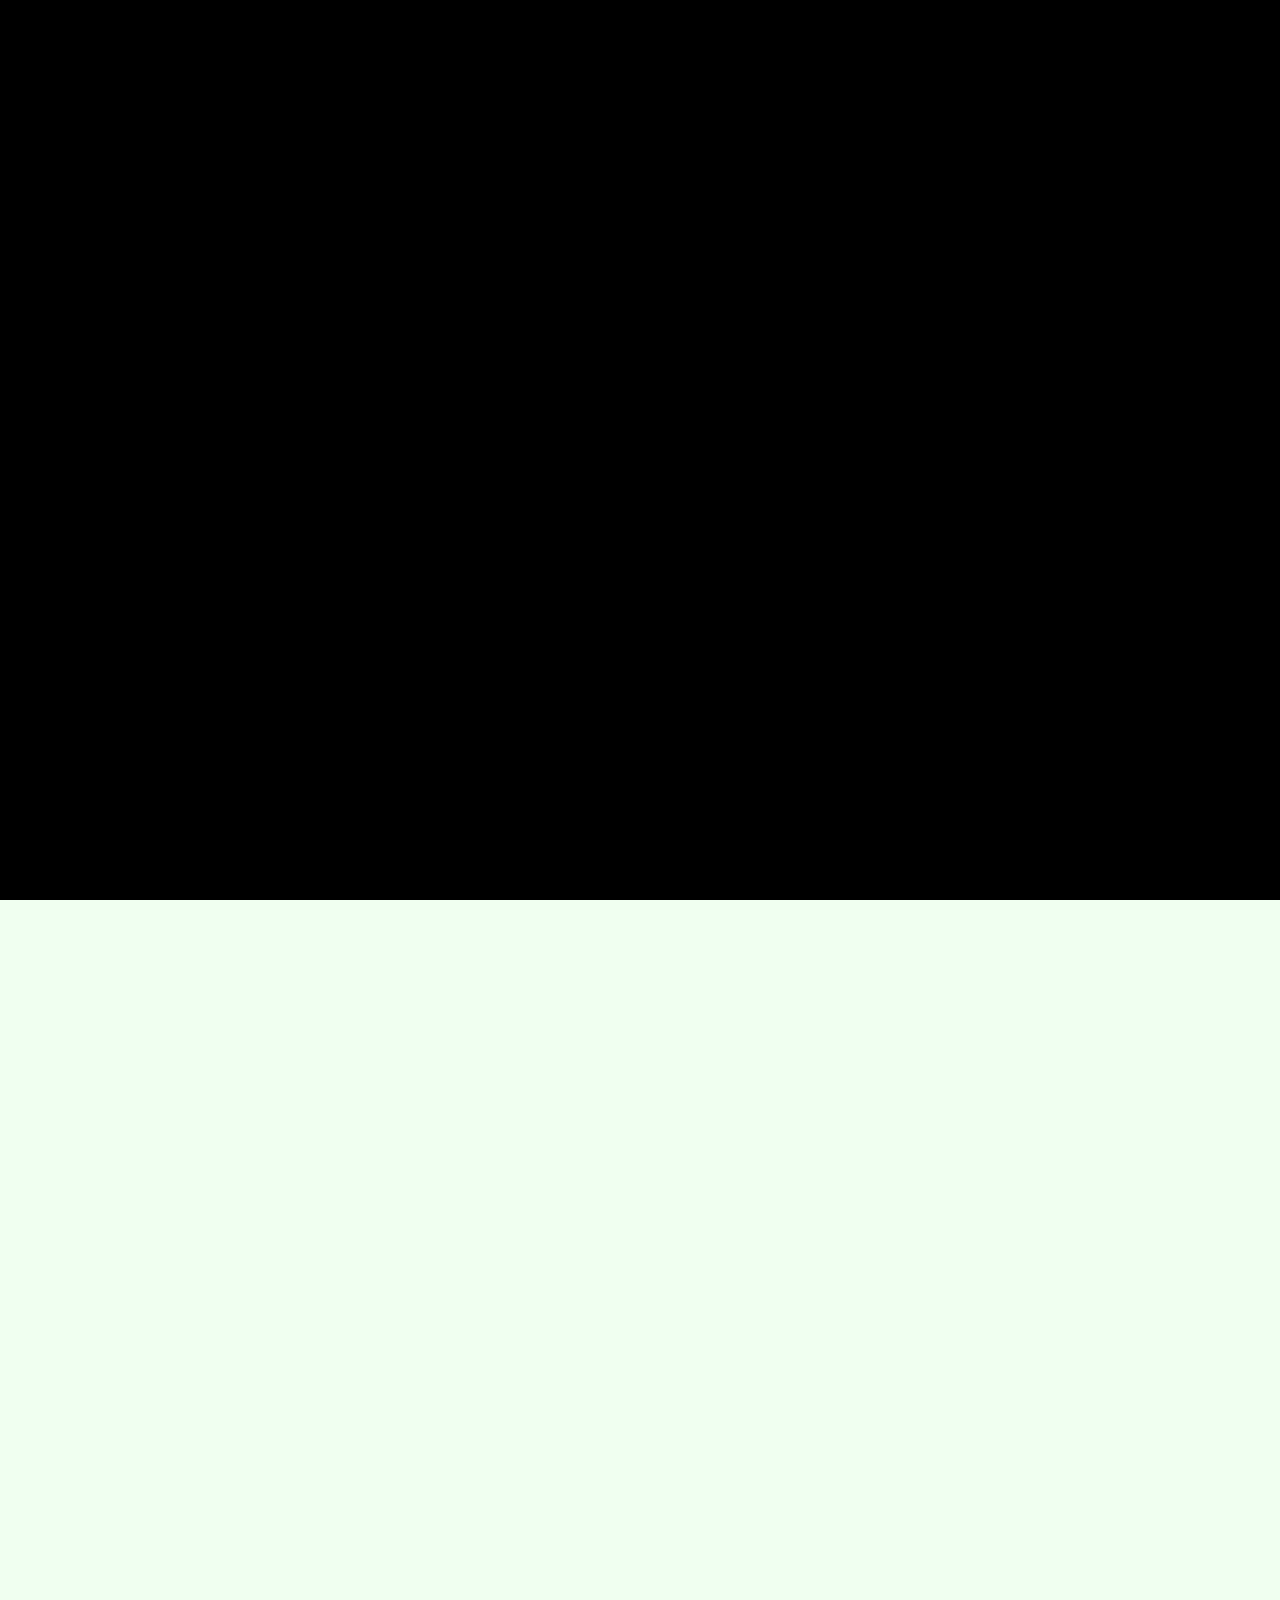
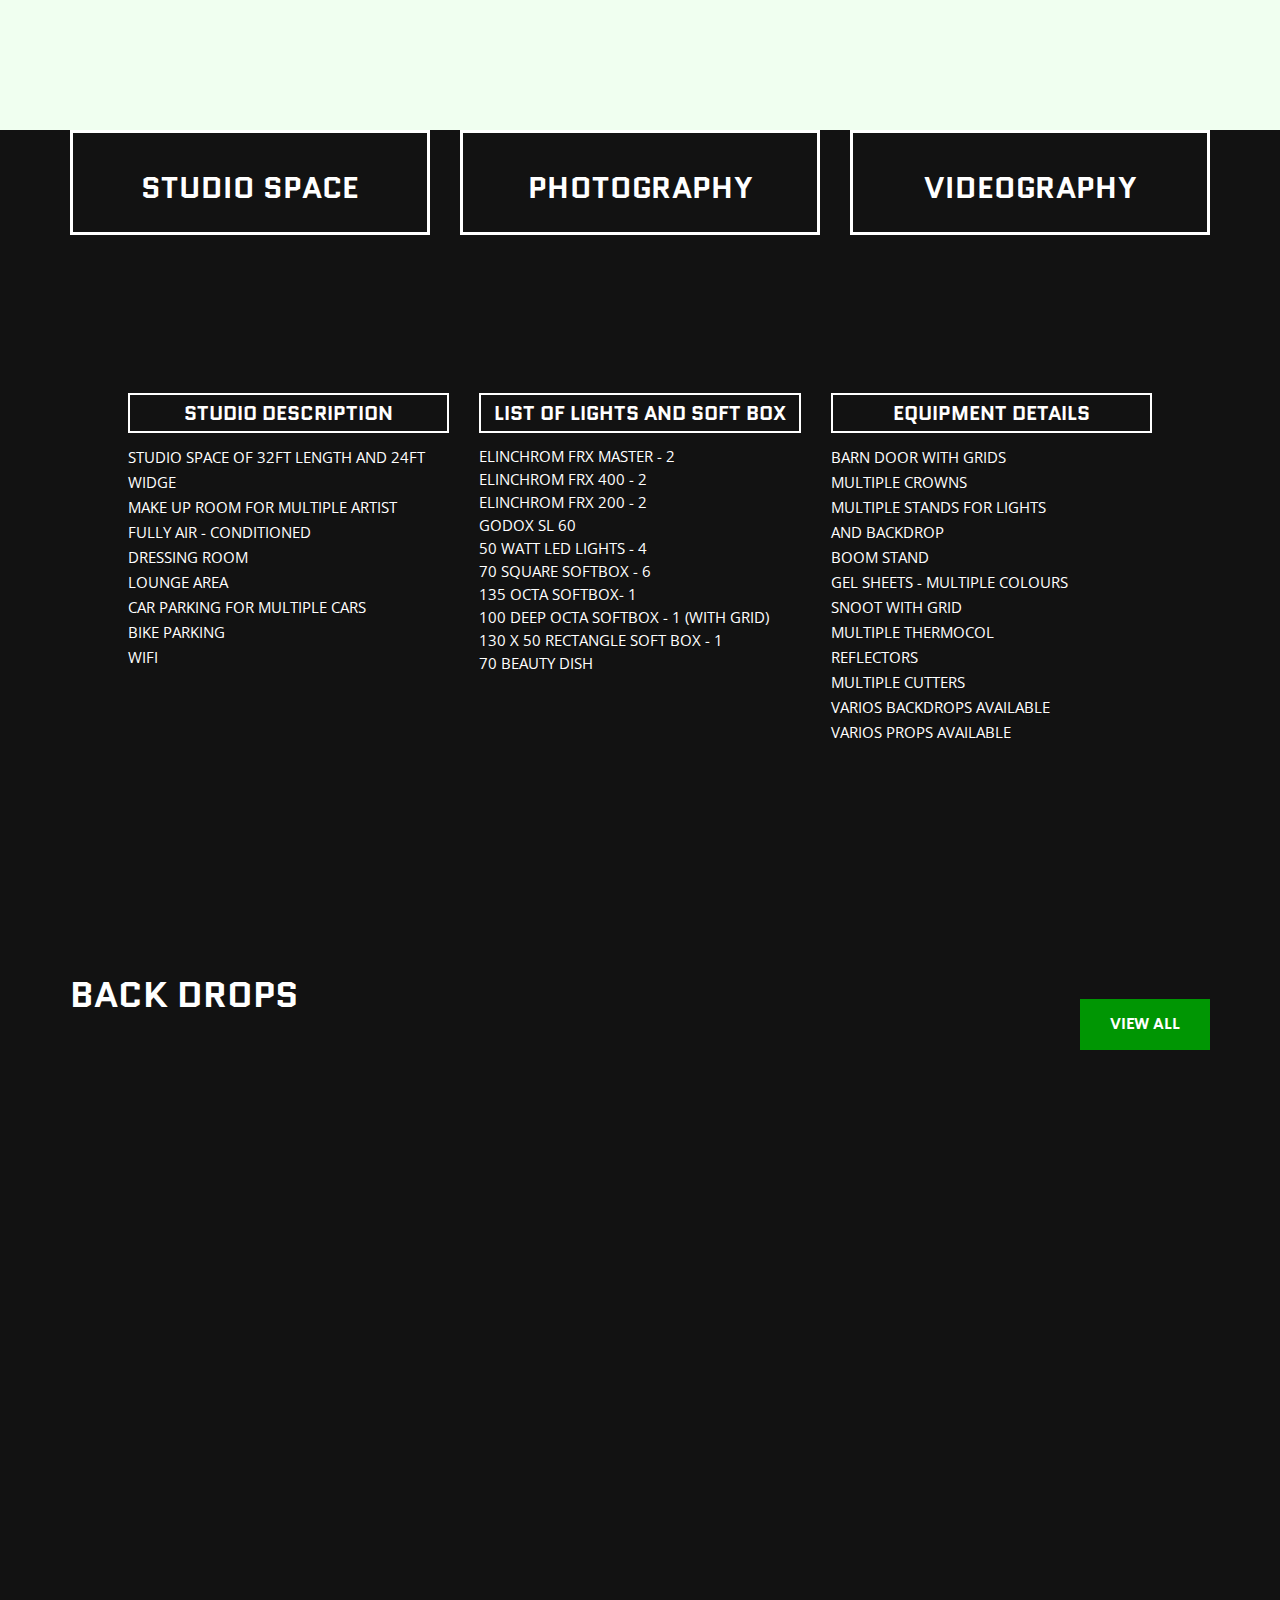
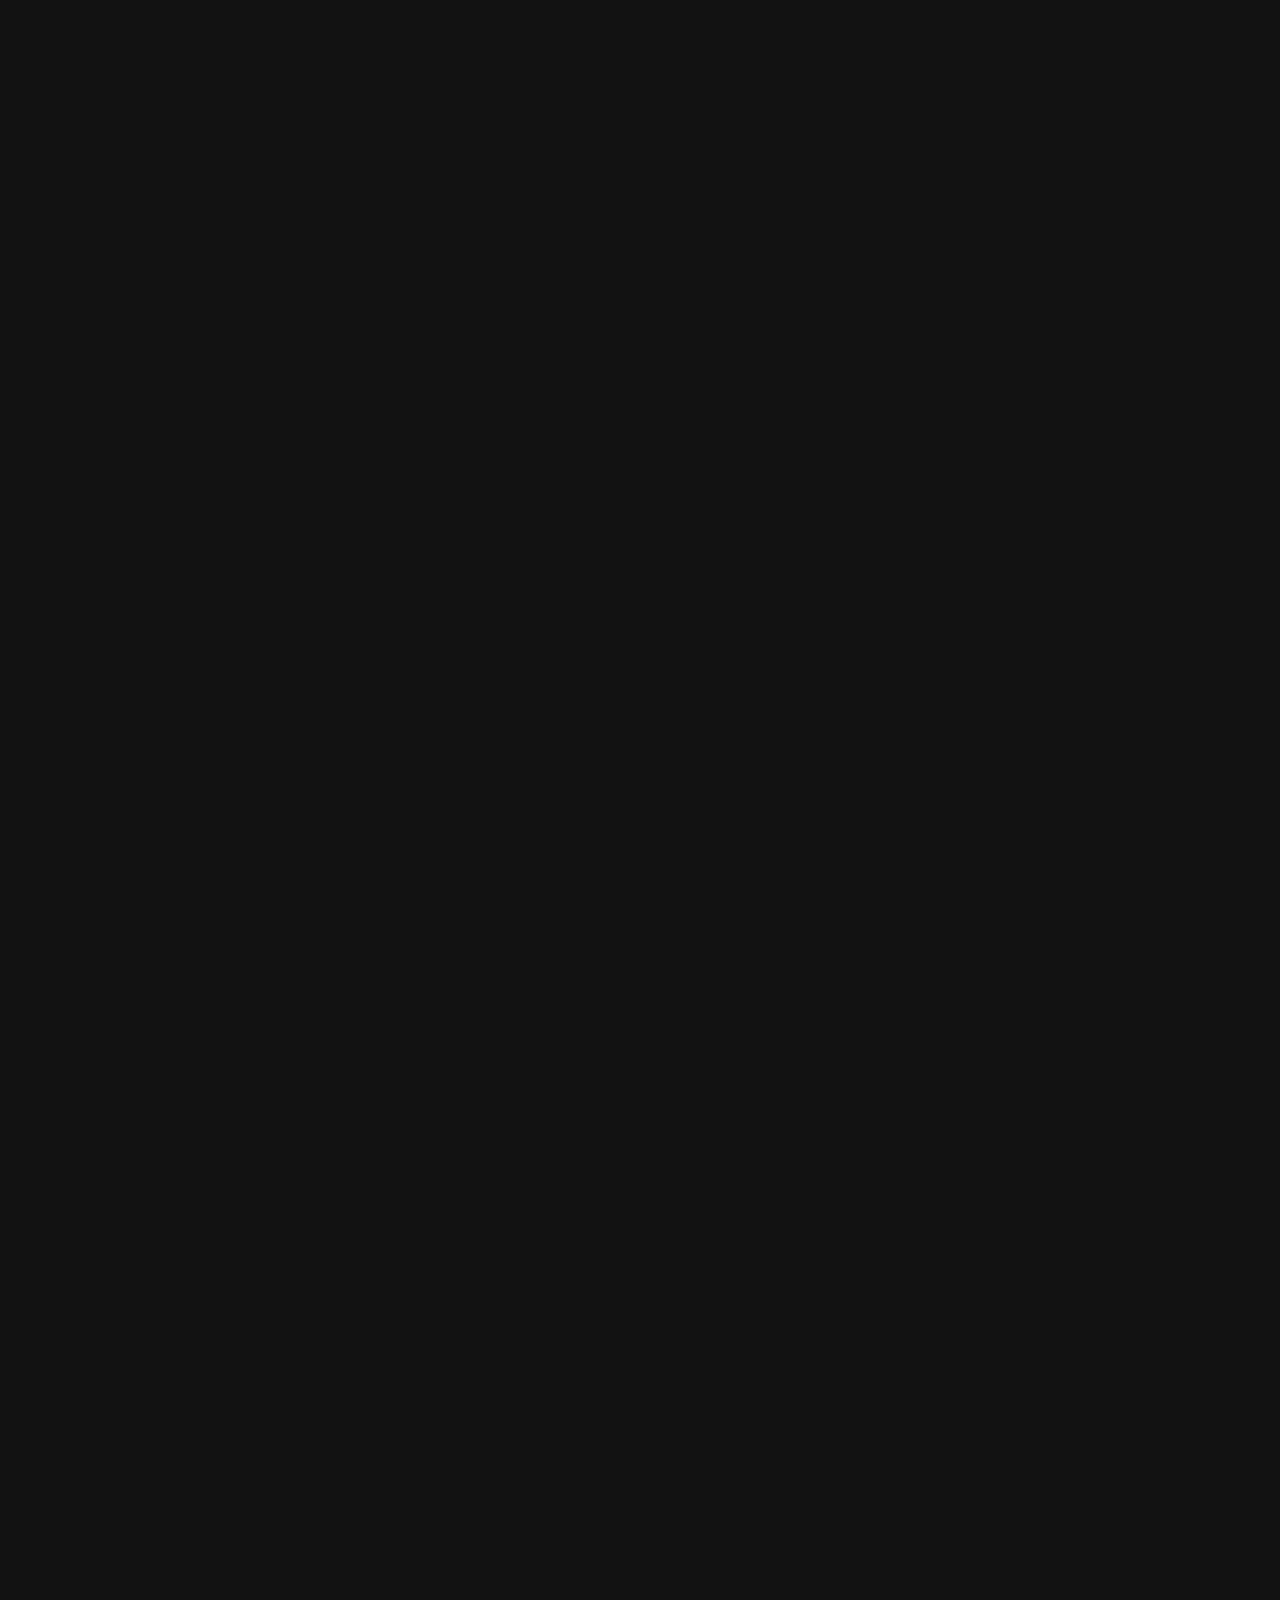
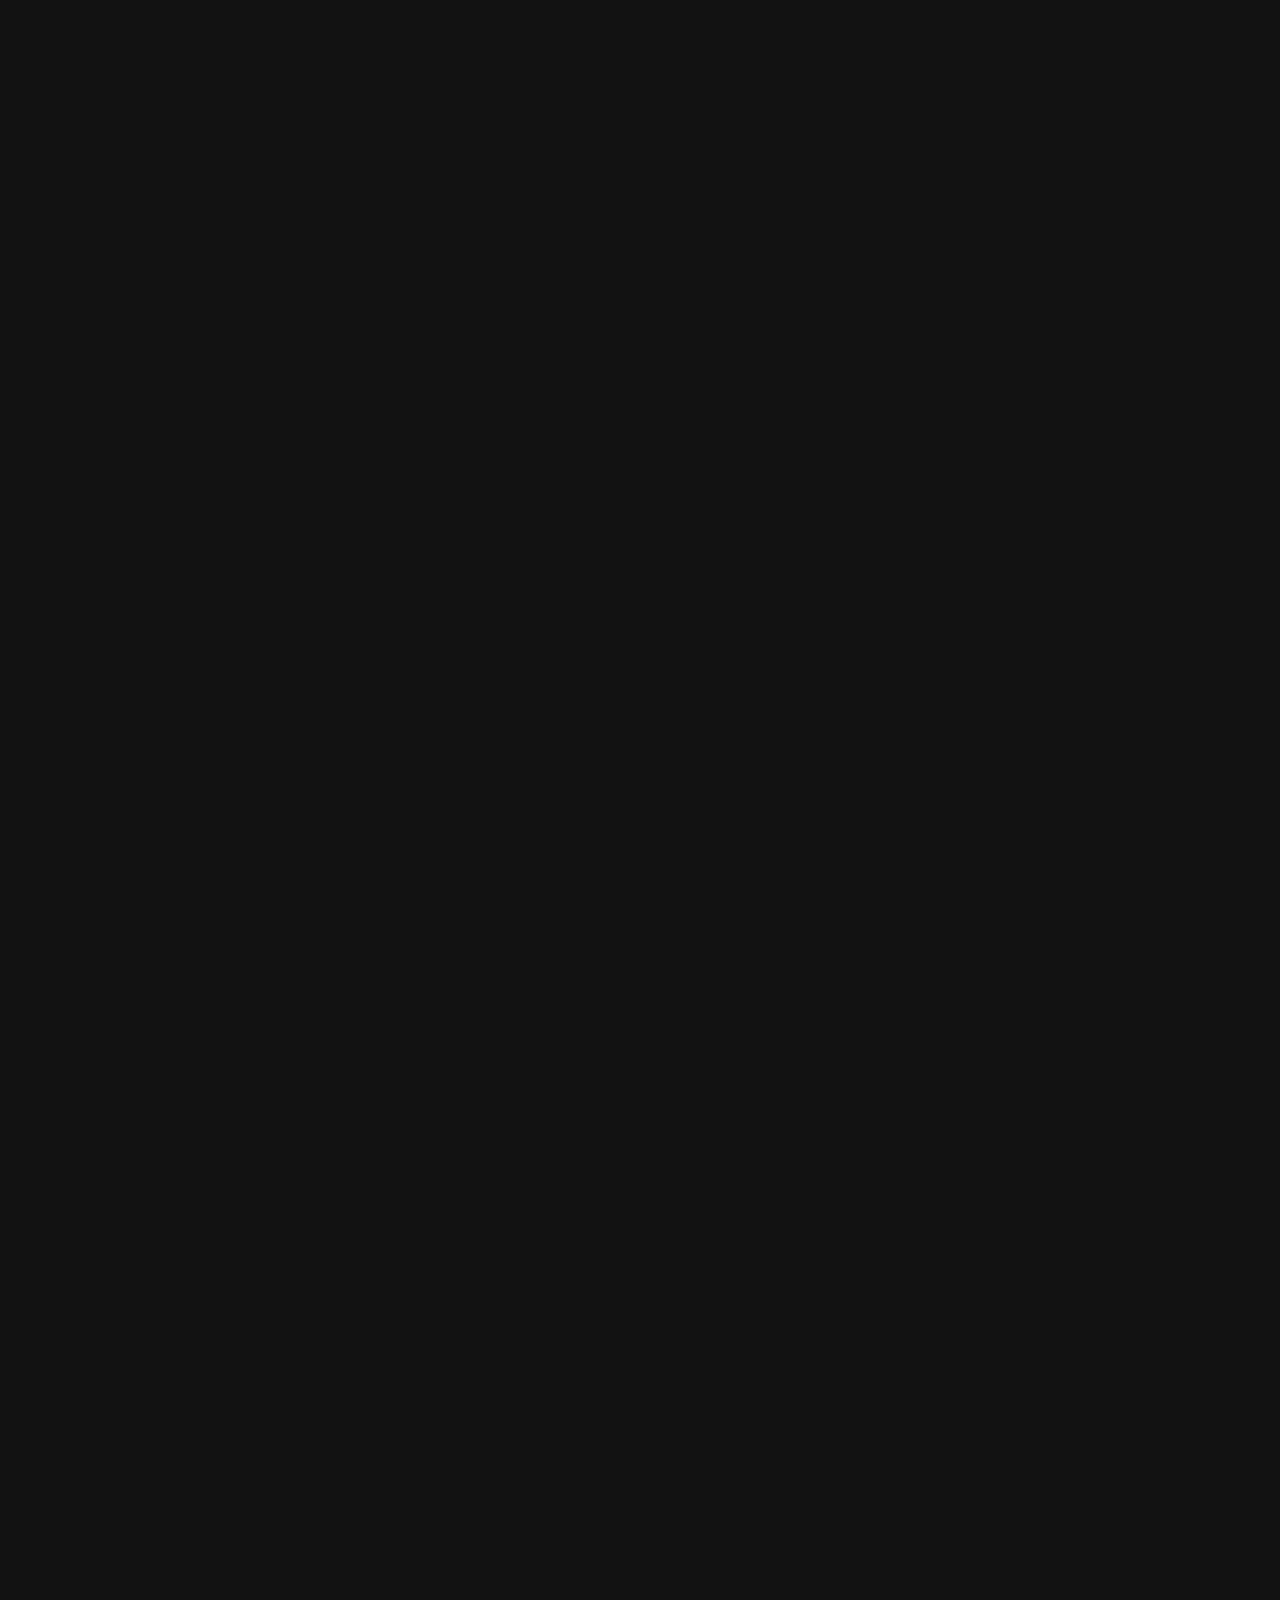
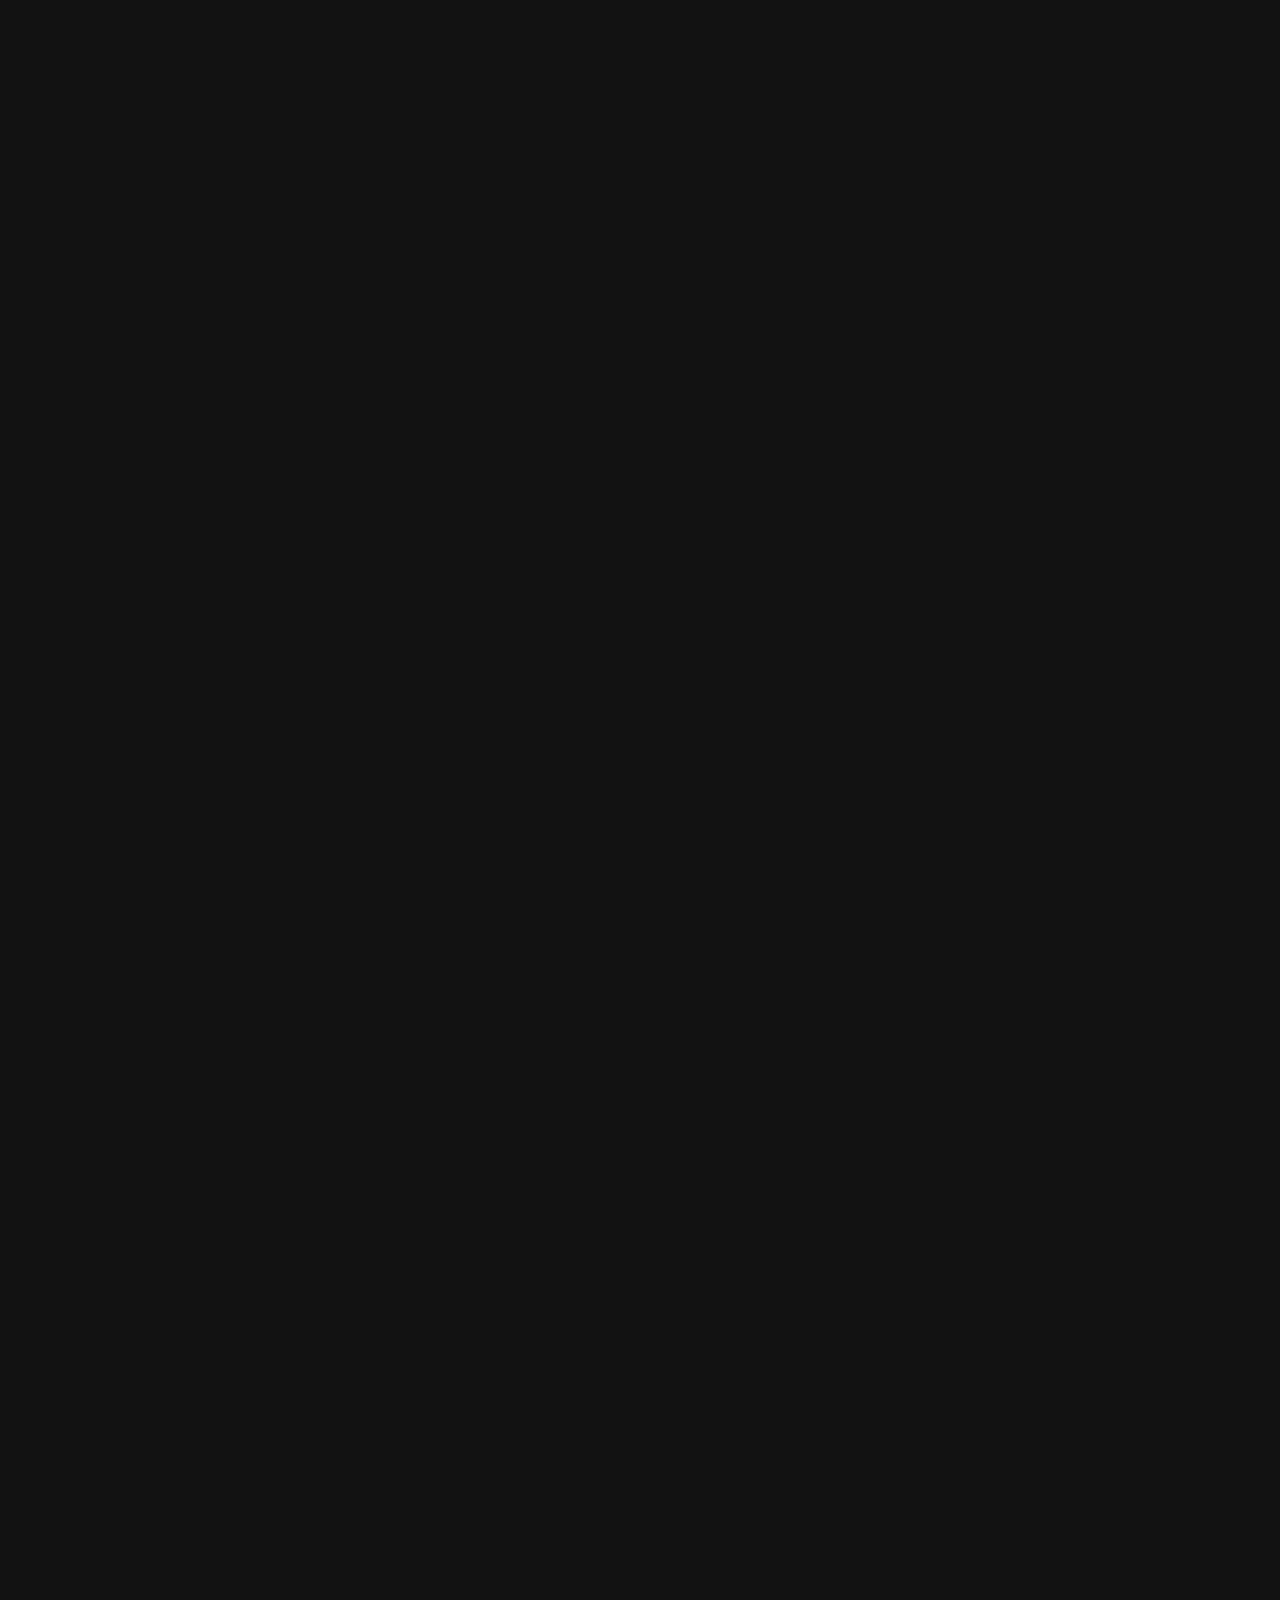
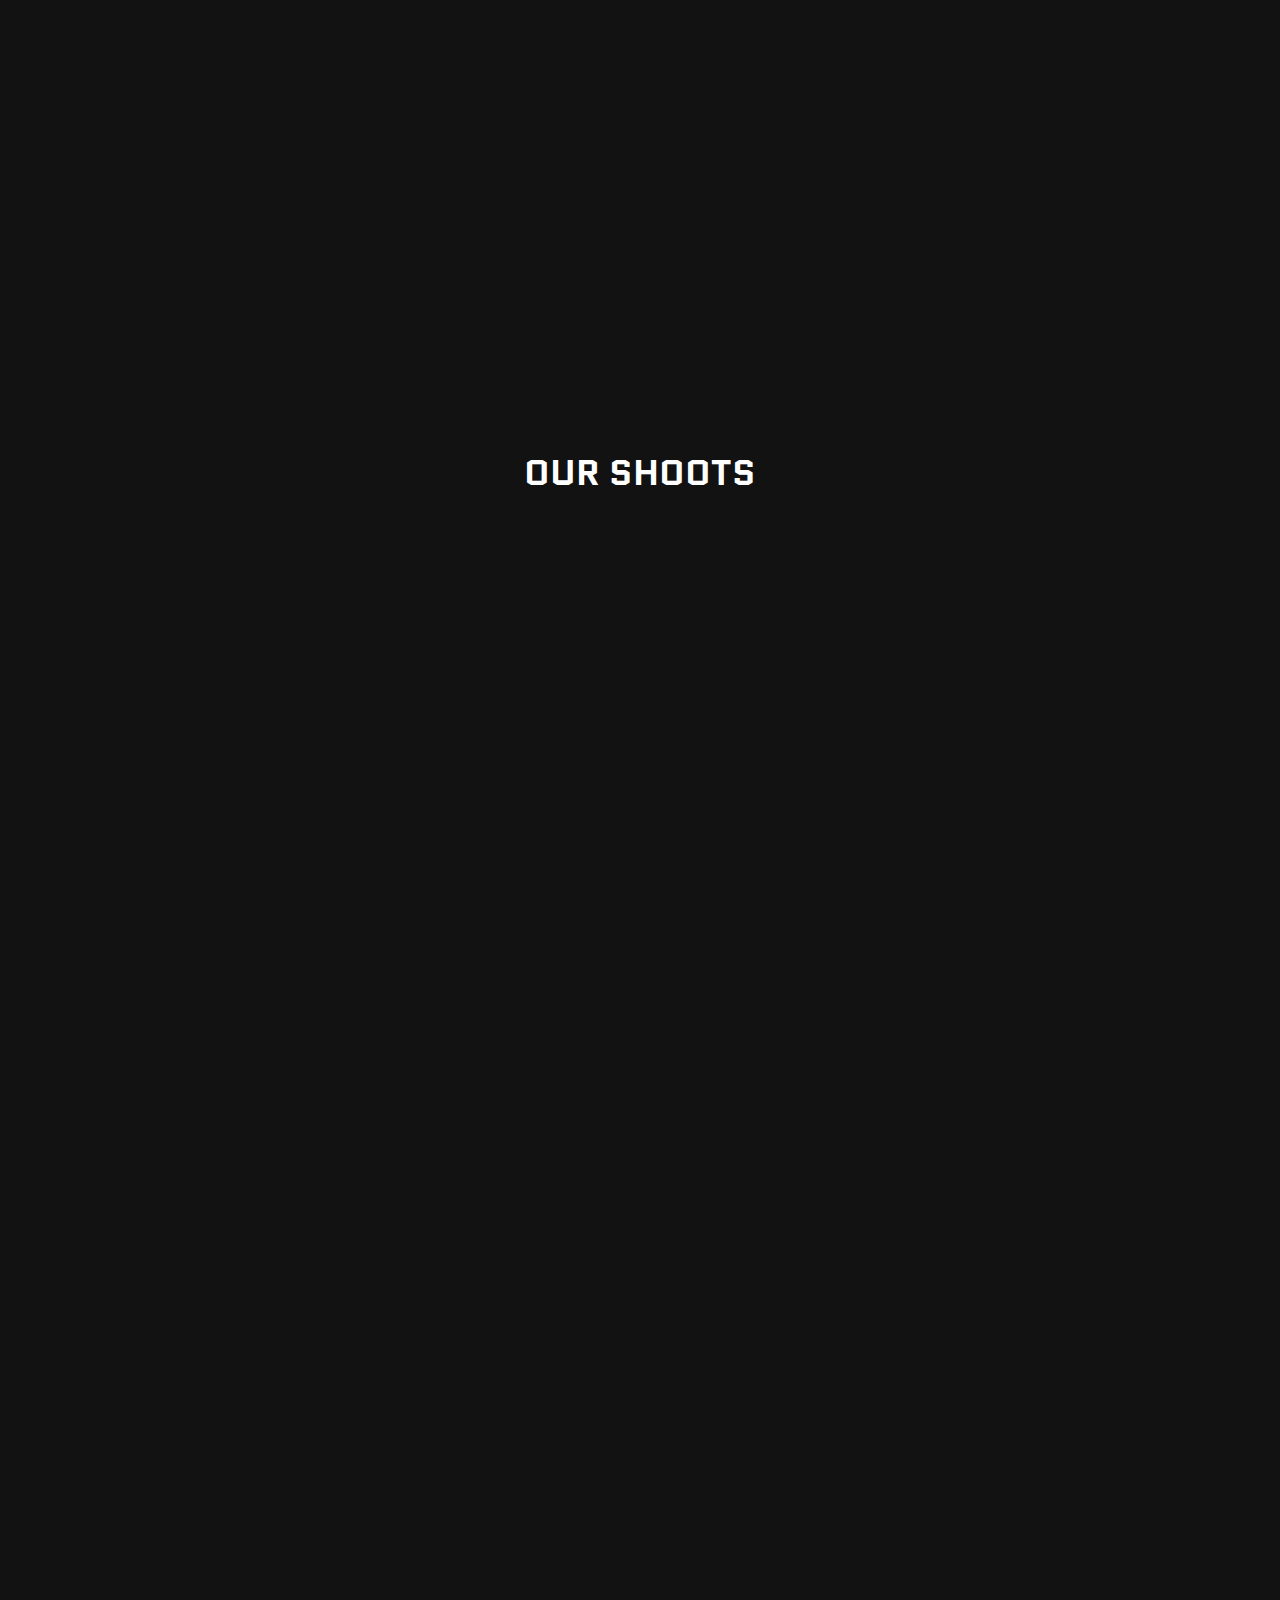
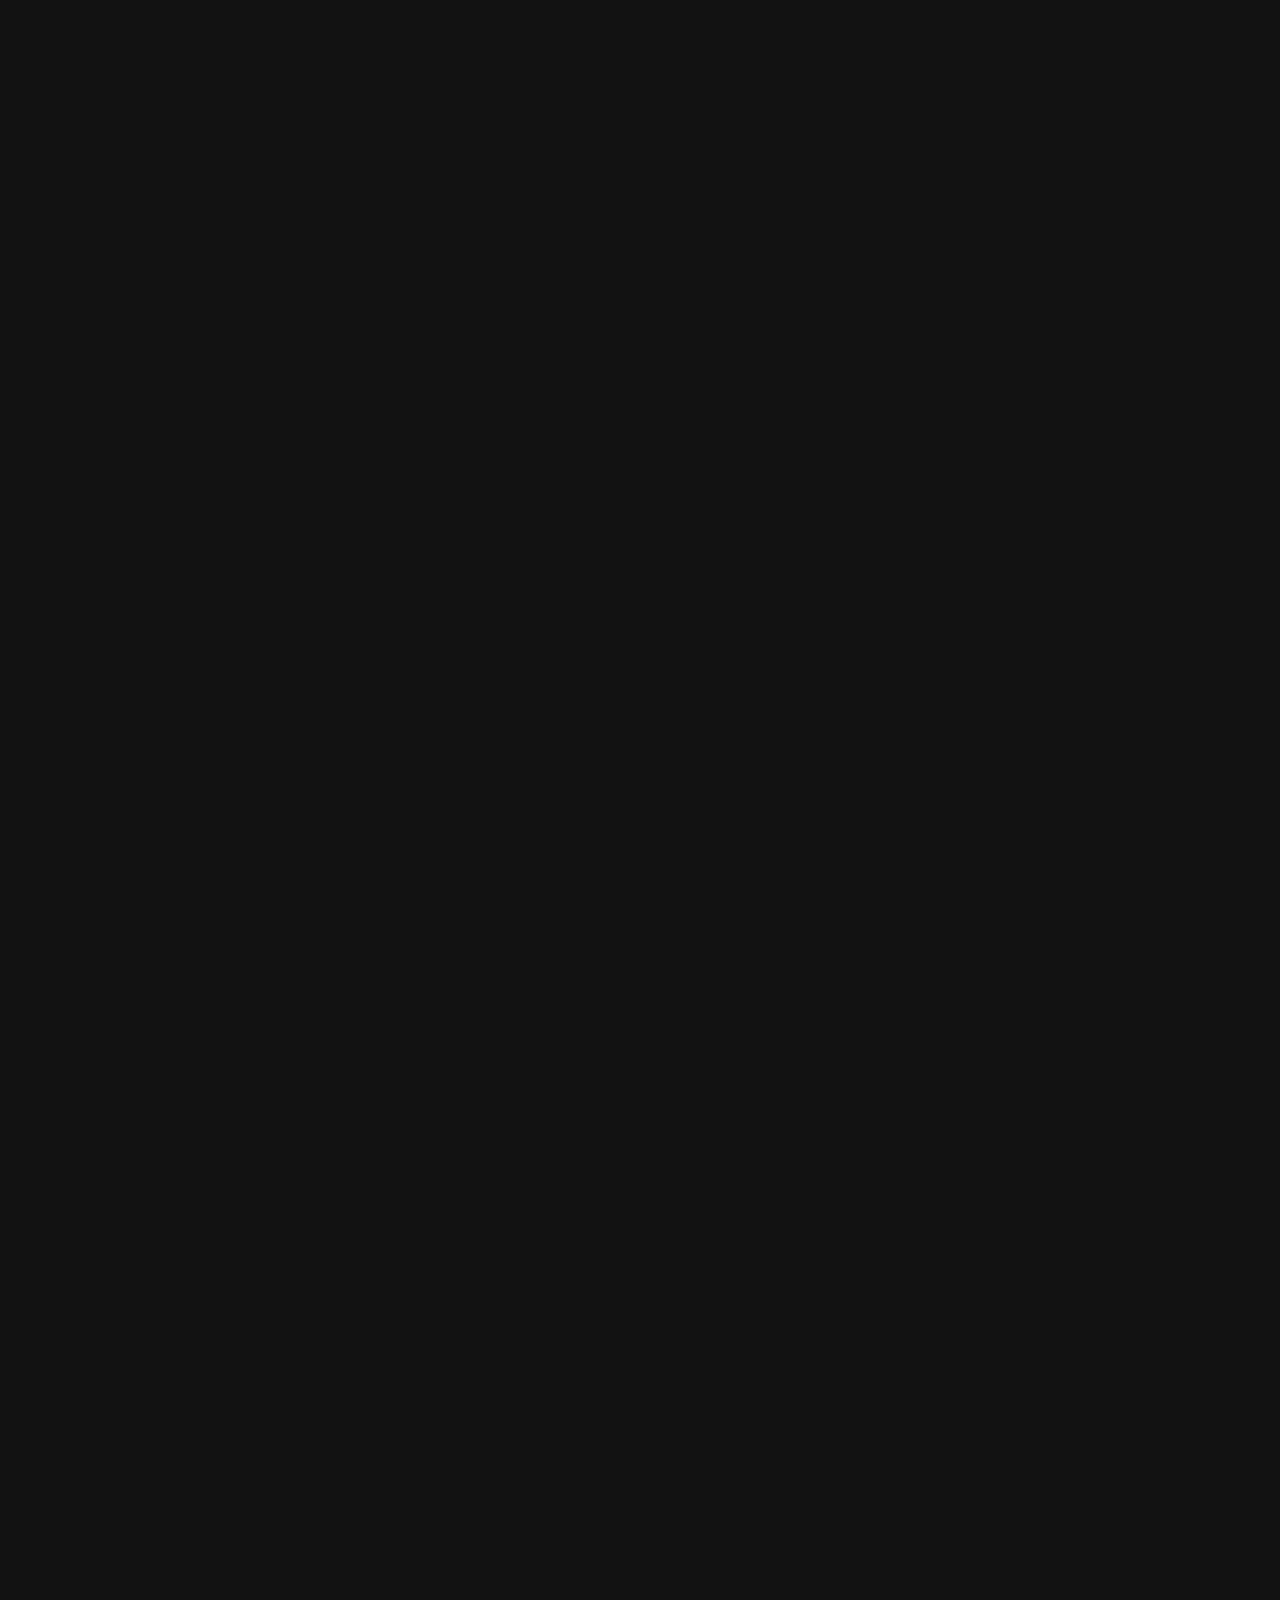
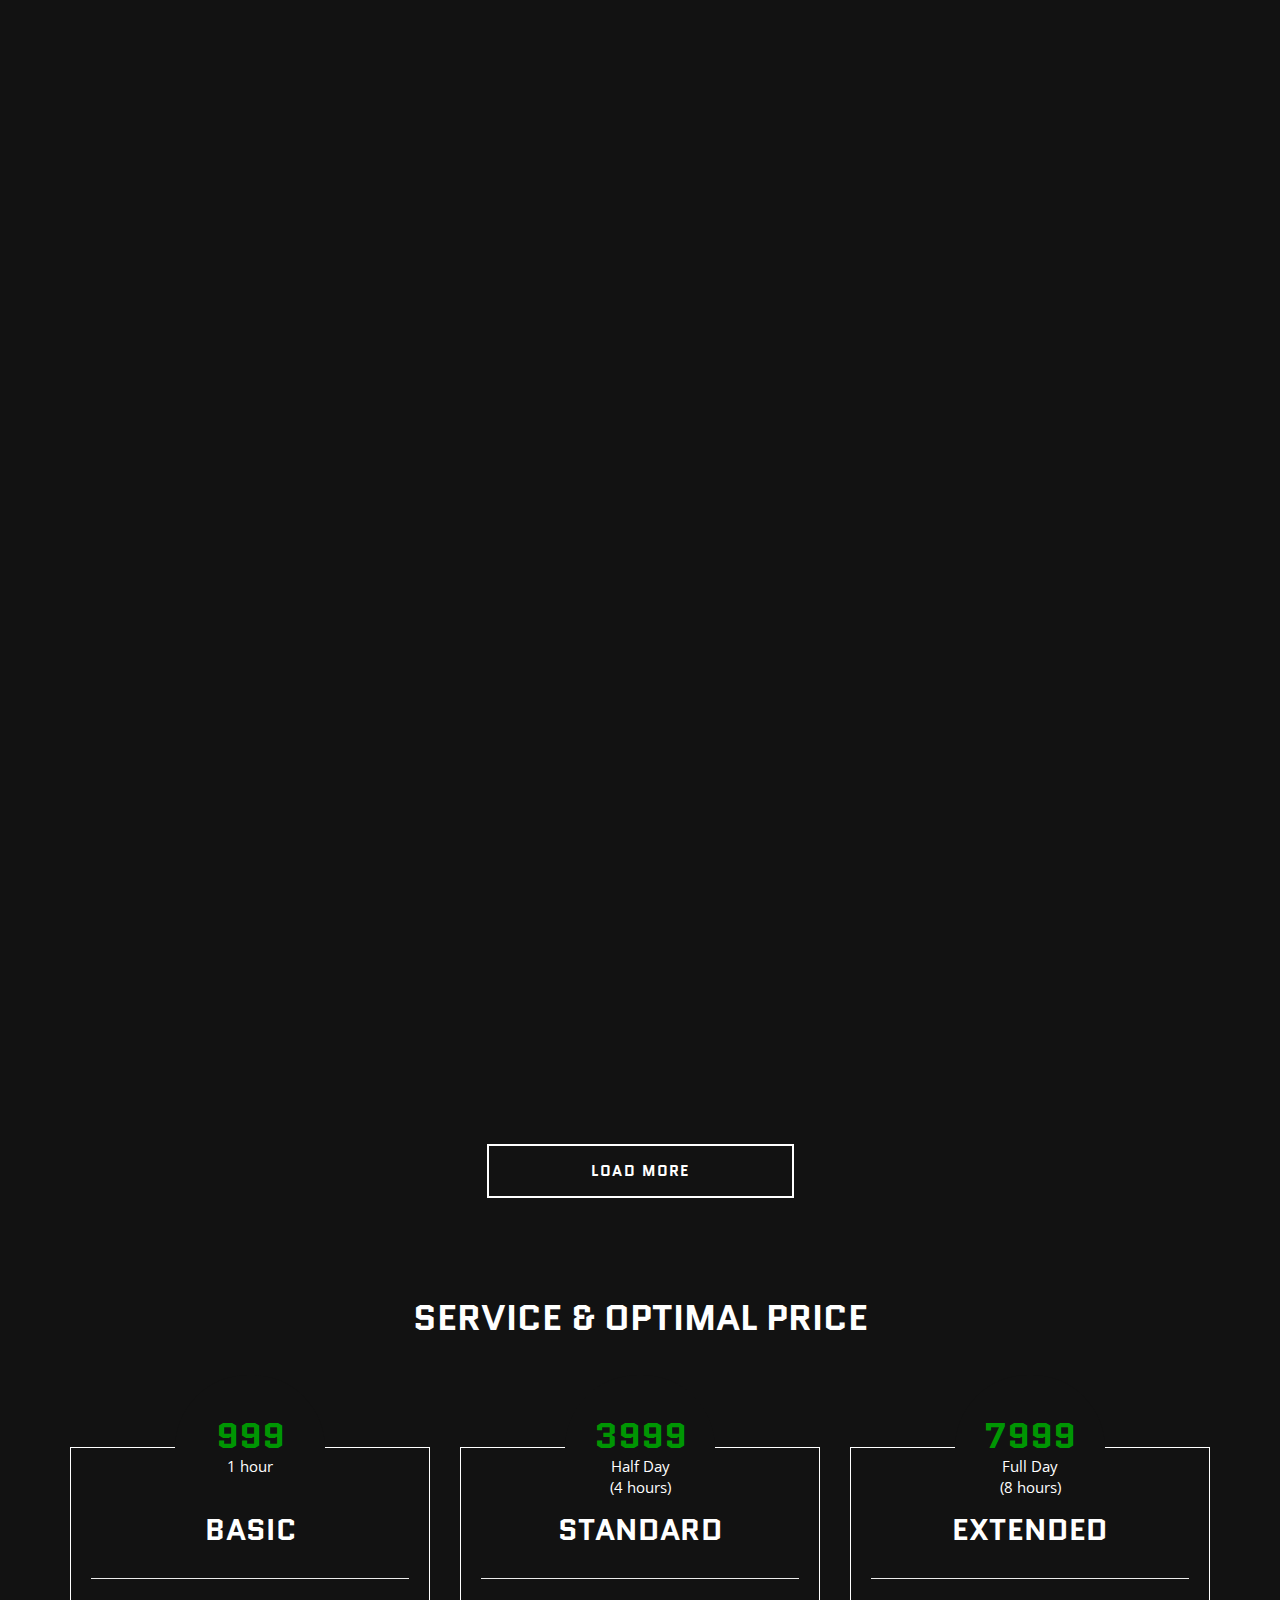
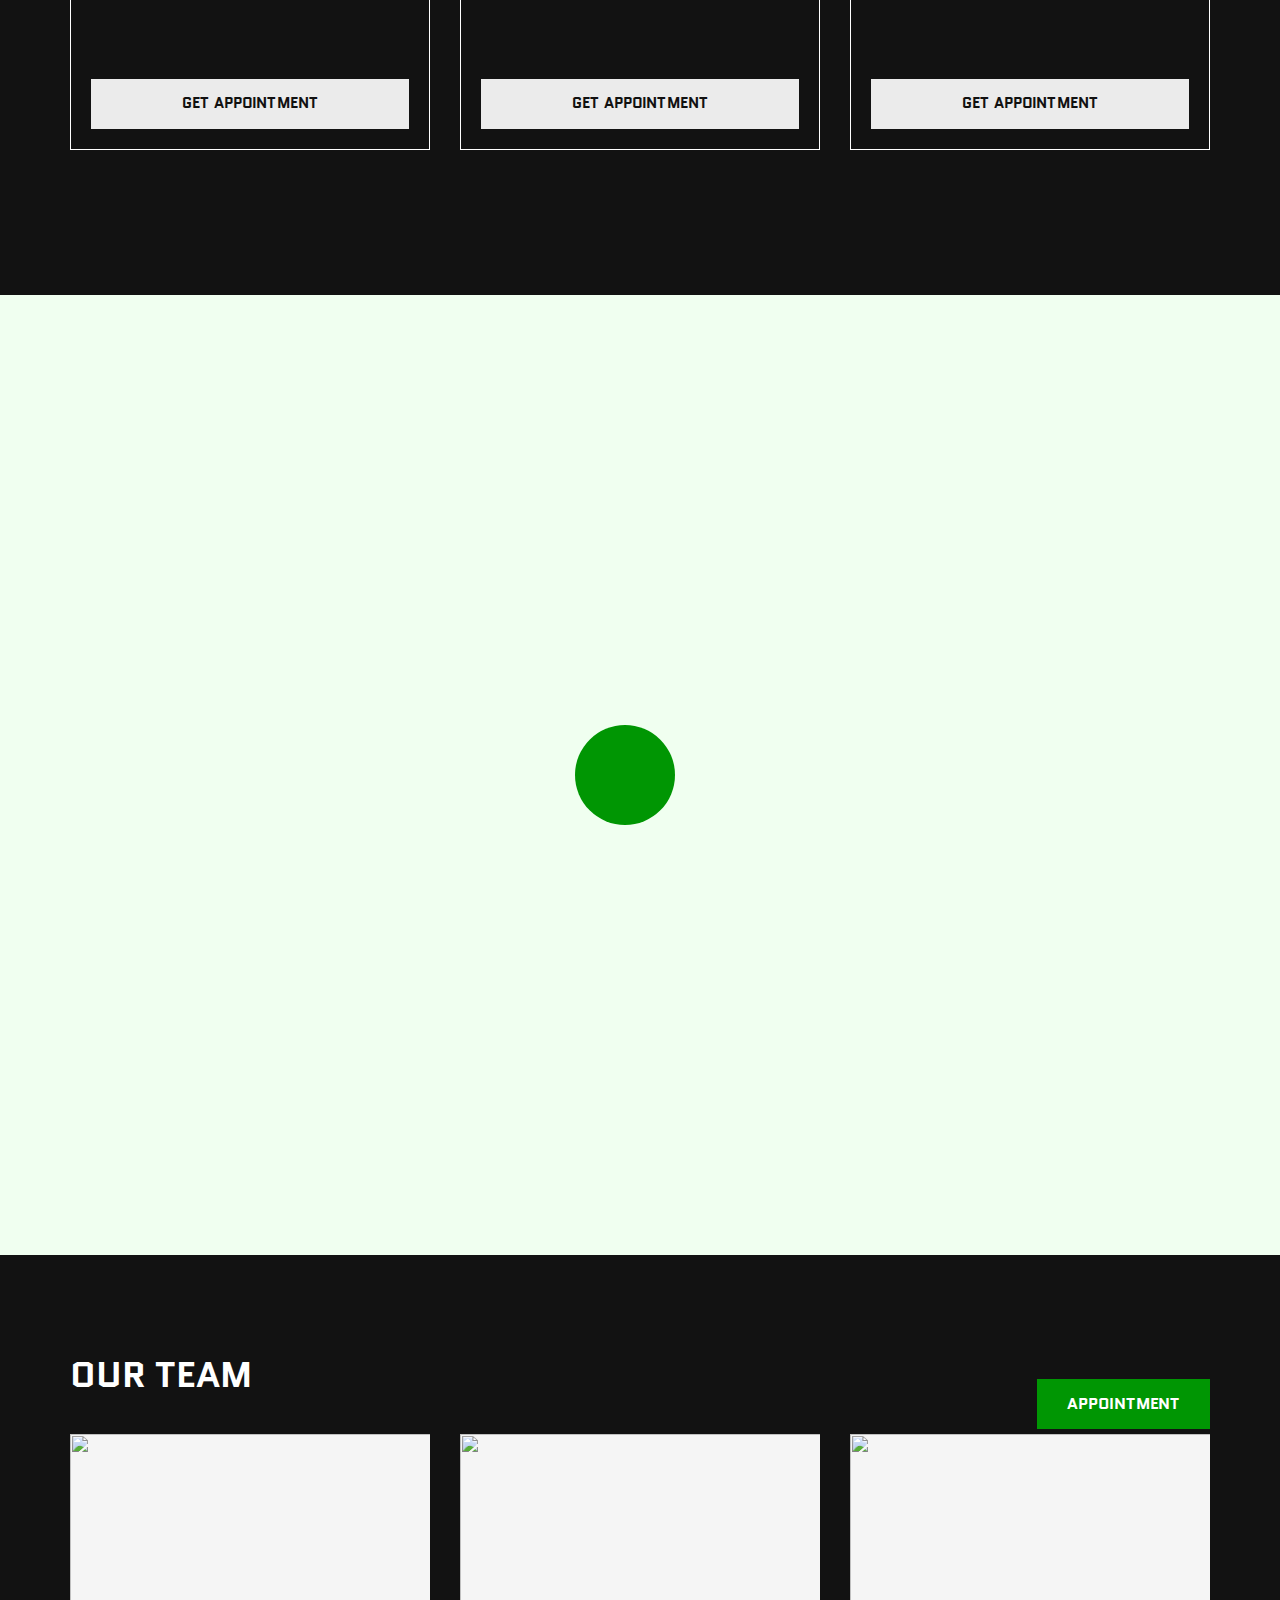
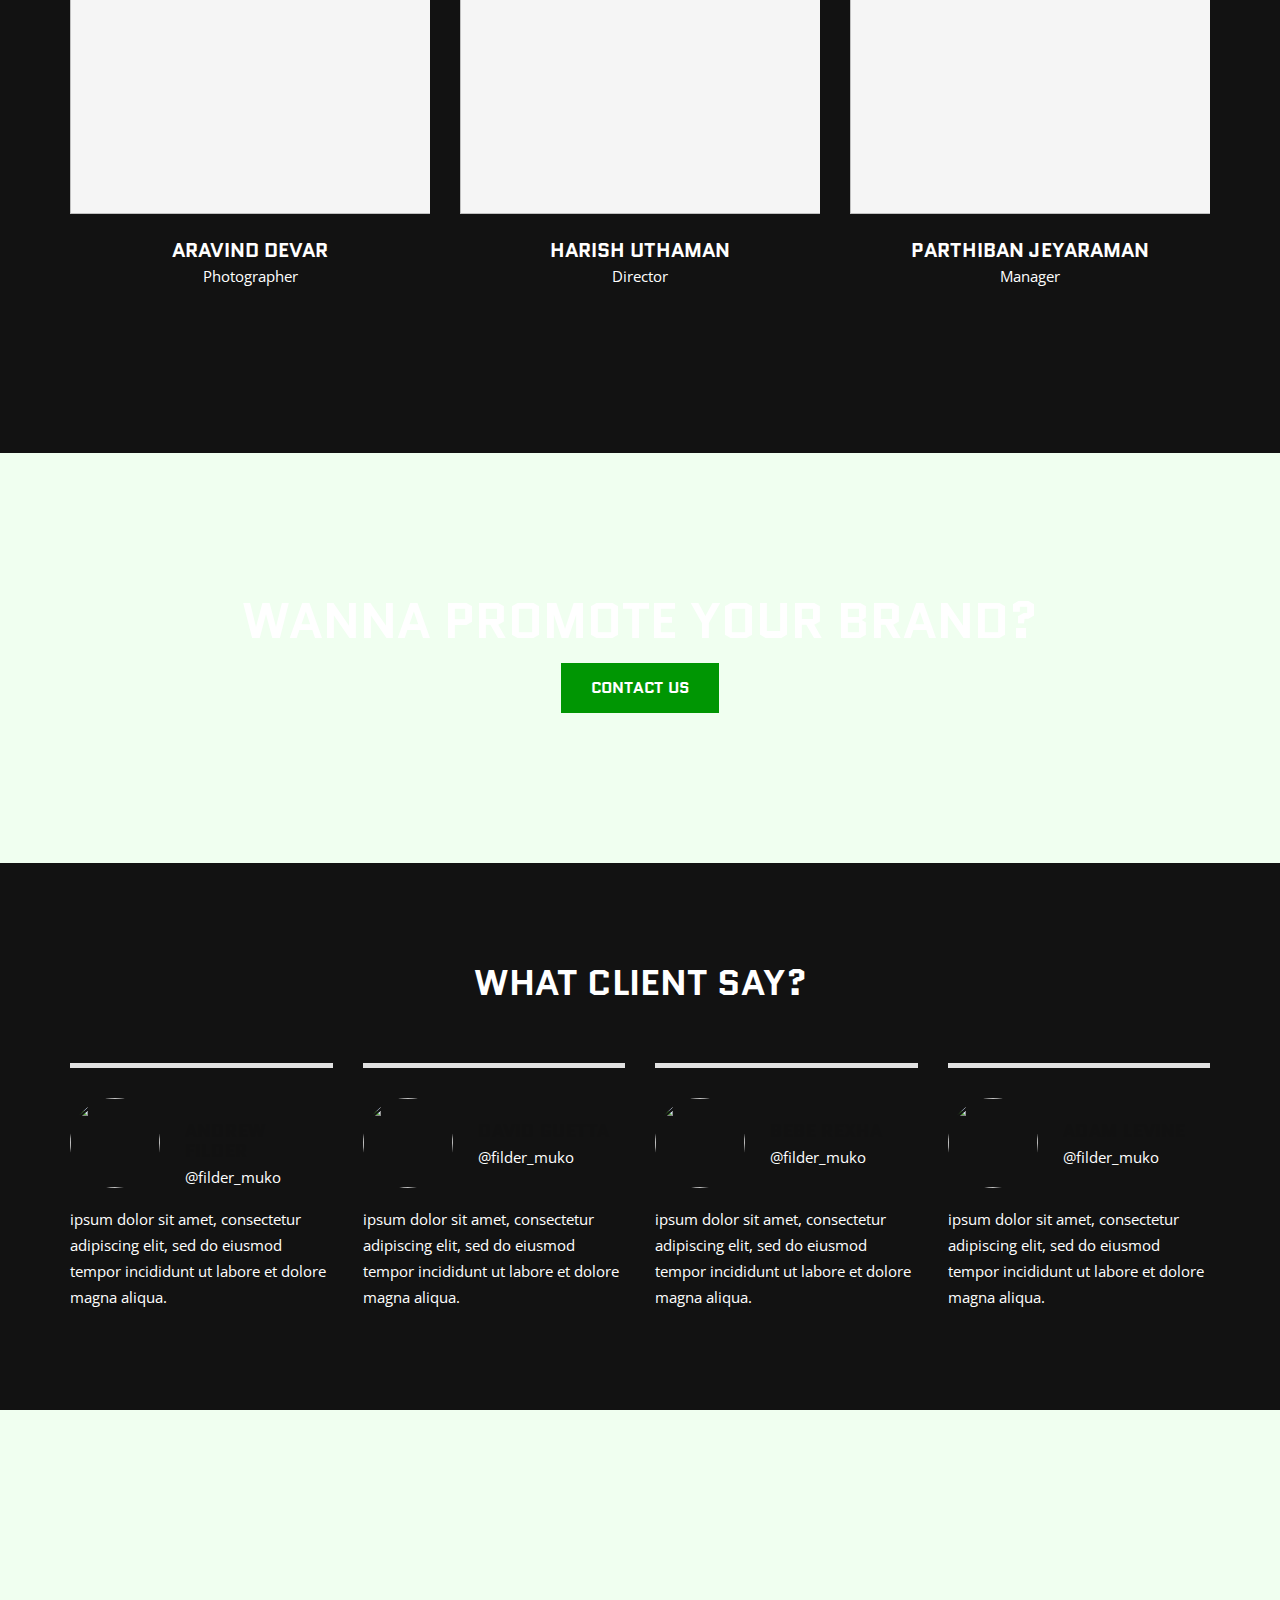
==== commit 64f54e10: "portfolio image carousal changes" ====
--- a/index.html
+++ b/index.html
@@ -163,20 +163,21 @@
     </div>
 
     <!-- Services Option Section Begin -->
-    <section class="services-option">
-      <div class="container">
-        <div class="row">
+    <!-- <section class="services-option"> -->
+
+      <div >
+        <div class="row" style="padding:10%">
           <!-- <div class="col-lg-6"> -->
 
 
-            <div class="card col-lg-3 col-md-6 col-sm-6" id="description" >
-              <div class="card-body">
+            <div class=" col-lg-4 col-md-6 col-sm-12" id="description" >
+              <div class="">
                 <div class="so-item">
                   <div class="so-title">
                     <!-- <div class="so-number">01</div> -->
                     <h5>STUDIO DESCRIPTION</h5>
                   </div>
-                  <p>
+                  <p style="text-align: center;">
                     <ul>
 
                       <li> Studio space of 32ft length and 24ft widge </li>
@@ -197,8 +198,8 @@
 
             <!-- <div class="col-lg-6"> -->
 
-            <div class="card col-lg-3 col-md-6 col-sm-6" id="list">
-              <div class="card-body lights">
+            <div class=" col-lg-4 col-md-6 col-sm-12" id="list">
+              <div class="">
                 <div class="so-item ">
                   <div class="so-title">
                     <!-- <div class="so-number">02</div> -->
@@ -231,9 +232,9 @@
             </div>
 
 
-          <div class="col-lg-3 col-md-6 col-sm-6" >
-            <div class="card" id="equipment">
-              <div class="card-body">
+          <div class="  col-lg-4 col-md-6 col-sm-12" id="equipment">
+
+              <div class="">
                 <div class="so-item">
                   <div class="so-title">
                     <!-- <div class="so-number">02</div> -->
@@ -266,7 +267,7 @@
                   </p>
                 </div>
               </div>
-            </div>
+ 
 
           </div>
       
@@ -334,8 +335,8 @@
 
 
         </div>
-      </div>
-    </section>
+
+    <!-- </section> -->
     <!-- Services Option Section End -->
 
   </section>
@@ -468,7 +469,7 @@
   <!-- Categories Section End -->
 
   <!-- Portfolio Section Begin -->
-  <section class="portfolio-section spad" id="portfolio">
+  <section class="portfolio-section spad d-none d-lg-block" id="portfolio">
     <div class="container">
       <div class="row">
         <div class="col-lg-12">
@@ -619,7 +620,53 @@
       <a href="#">Load More</a>
     </div>
   </section>
+
+
+
   <!-- Portfolio Section End -->
+
+   <!--MOBILE  Portfolio Section START -->
+
+   <div class='mobile-portfolio portfolio-section'>
+
+    <div class="container">
+      <div class="row">
+        <div class="col-lg-12">
+          <div class="section-title">
+        <h2>OUR SHOOTS</h2>
+      </div>
+      </div>
+      </div>
+      </div>
+
+
+   <div class=" categories-slider owl-carousel">
+    <div class="cs-item">
+      <div class="cs-pic set-bg" data-setbg="/img/ramyapandian/IMG_1993.JPG"></div>
+      <div class="cs-text">
+        <!-- <h4>Cuts</h4> -->
+        <!-- <span>120 pictures</span> -->
+      </div>
+    </div>
+    <div class="cs-item">
+      <div class="cs-pic set-bg" data-setbg="/img/ramyapandian/IMG_1993.JPG"></div>
+      <div class="cs-text">
+        <!-- <h4>chocolates</h4> -->
+        <!-- <span>325 pictures</span> -->
+      </div>
+    </div>
+    <div class="cs-item">
+      <div class="cs-pic set-bg" data-setbg="/img/ramyapandian/IMG_1993.JPG"></div>
+      <div class="cs-text">
+        <!-- <h4>Food Products</h4> -->
+        <!-- <span>540 pictures</span> -->
+      </div>
+    </div>
+
+  </div>
+  </div>
+
+<!--MOBILE Portfolio Section End -->
 
   <!-- Pricing Section Begin -->
   <section class="pricing-section spad" id="pricing">
--- a/css/style.css
+++ b/css/style.css
@@ -1,11 +1,4 @@
-/******************************************************************
-  Template Name: Phozogy
-  Description:  Phozogy photography HTML Template
-  Author: Colorlib
-  Author URI: https://colorlib.com
-  Version: 1.0
-  Created: Colorlib
-******************************************************************/
+
 
 /*------------------------------------------------------------------
 [Table of contents]
@@ -1076,7 +1069,7 @@
 
 .about-text {
 	background: #121212;
-	color:#fff
+	color:#fff;
 	padding-left: 60px;
 	padding-top: 50px;
 	height: 960px;
@@ -2544,7 +2537,7 @@
 	padding-top: 12px;
 	height: 100px;
 	font-size: 14px;
-	color:#fff
+	color:#fff;
 	background: transparent;
 	resize: none;
 	border: 1px solid #e1e1e1;
@@ -3042,8 +3035,7 @@
 
 #list
 {
-	margin-left: 38px;
-	margin-top: 0px;
+
 	color: #fff;
 	font-family:inherit;
 	font-size: 15px;
@@ -3068,11 +3060,9 @@
 
 #description
 {
-	margin-left: 60px;
-	margin-top: 0px;
+
 	color: #fff;
 	font-size: 15px;
-	padding:20px;
 	font-family:inherit;	
 	text-transform:uppercase;
 
@@ -3098,15 +3088,11 @@
 
 #equipment
 {
-	margin-top: 10px;
+	
 	color: #fff;
 	font-family:inherit;
 	font-size: 15px;
-	margin-bottom: 130px;
-	display: flex;
-	align-items: center;
-	margin-left: 80px;
-	width: 100%;
+
 
 }
 
@@ -3133,14 +3119,26 @@
 	filter: invert(1);
 }
 
-@media screen and (min-width:<768px) {
-
-	#description {
+.mobile-portfolio {
+	display: block;
+}
+
+@media screen and (min-width: 732px) {
+
+	/* #description {
     margin-left: 0px;
     margin-top: 0px;
 	margin-bottom: 150px;
 
-	}
-     
-
-}
+	} */
+
+	.services-option {
+	padding-top: 10%;
+	}
+
+	.mobile-portfolio {
+		display: none;
+	}
+	
+
+}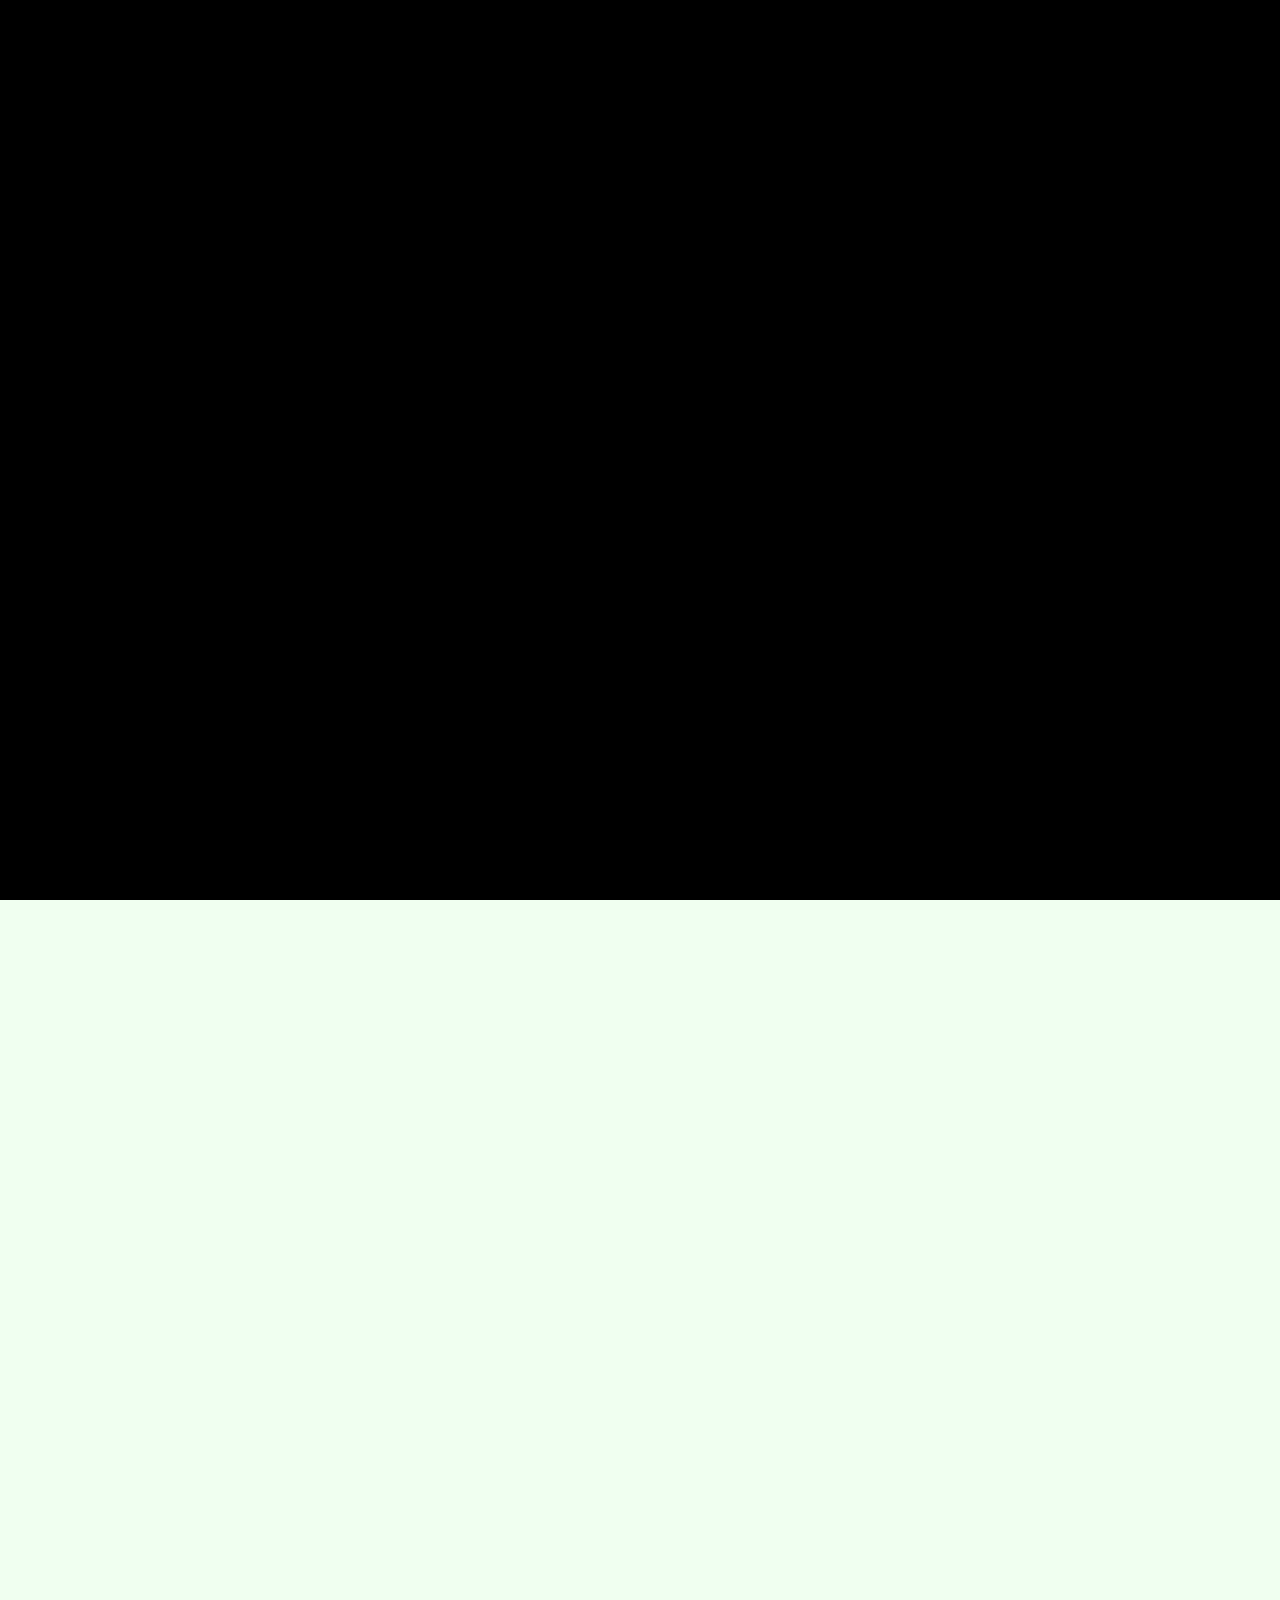
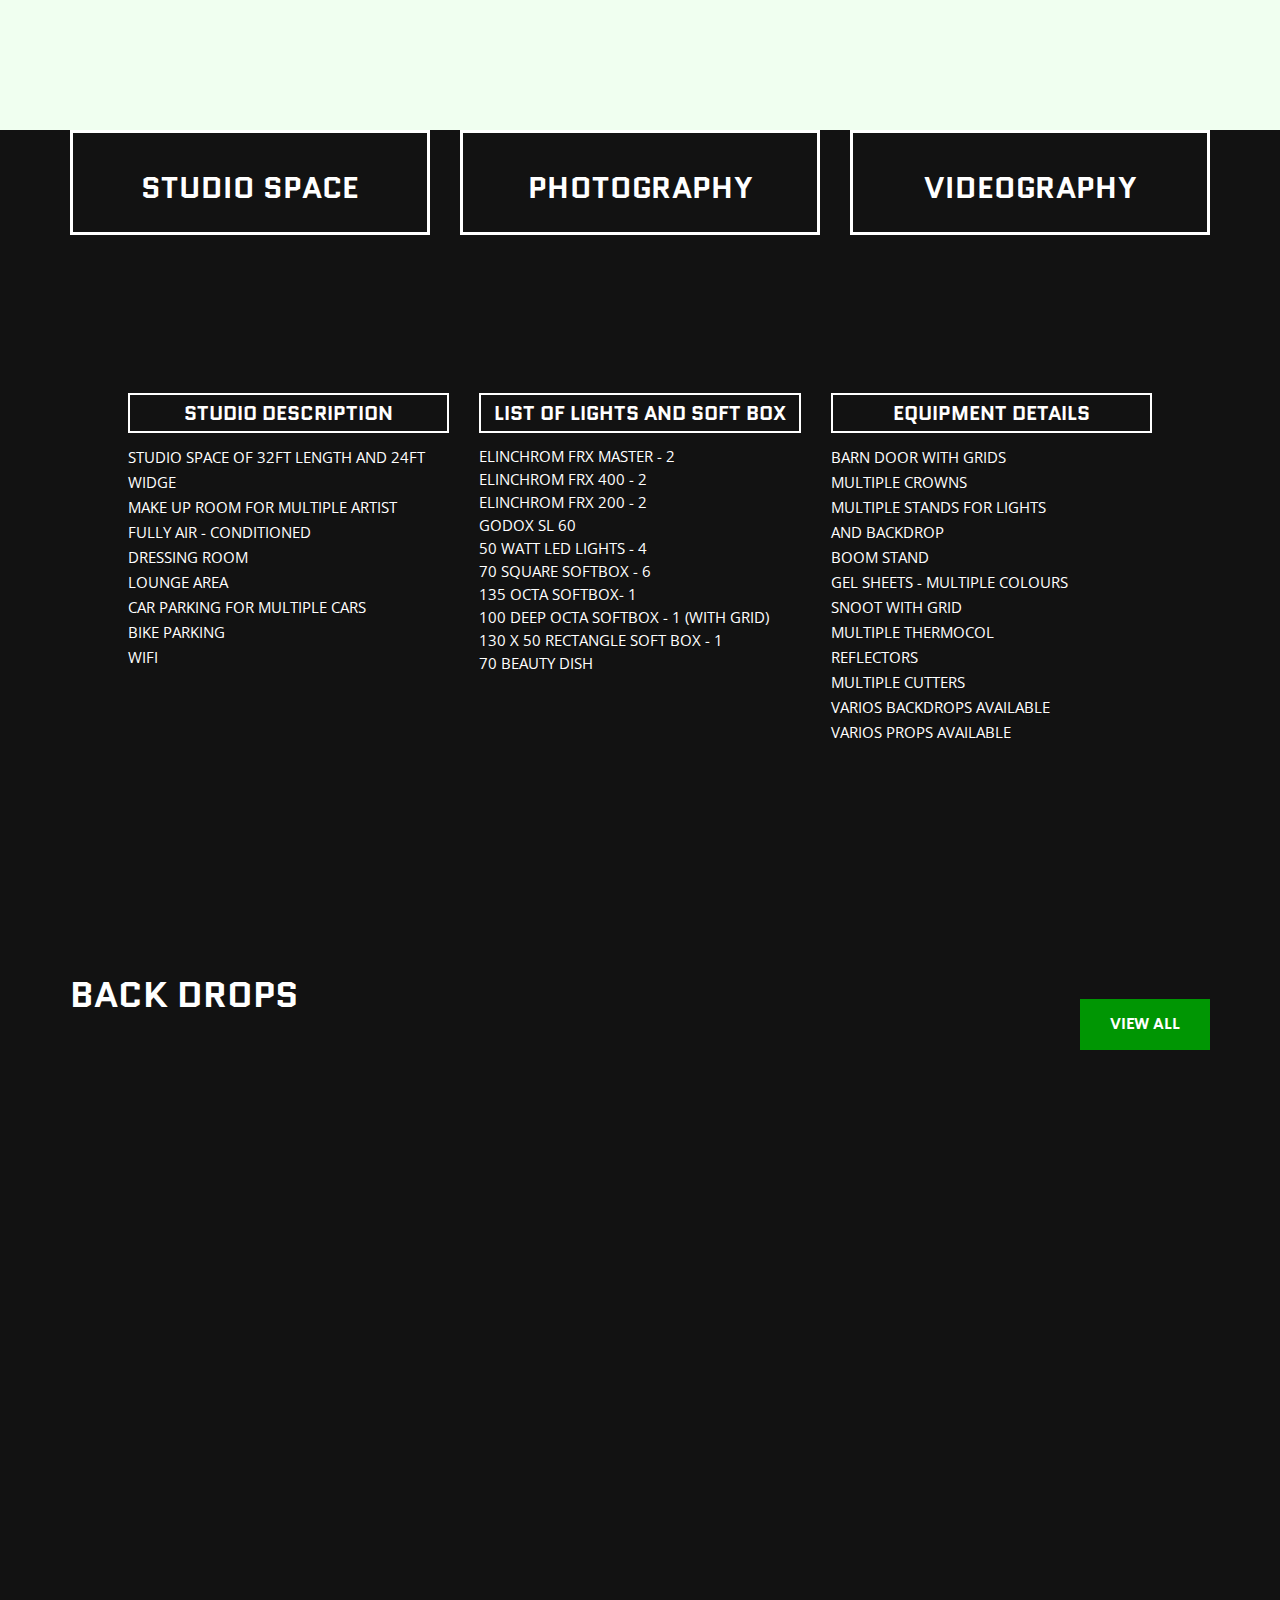
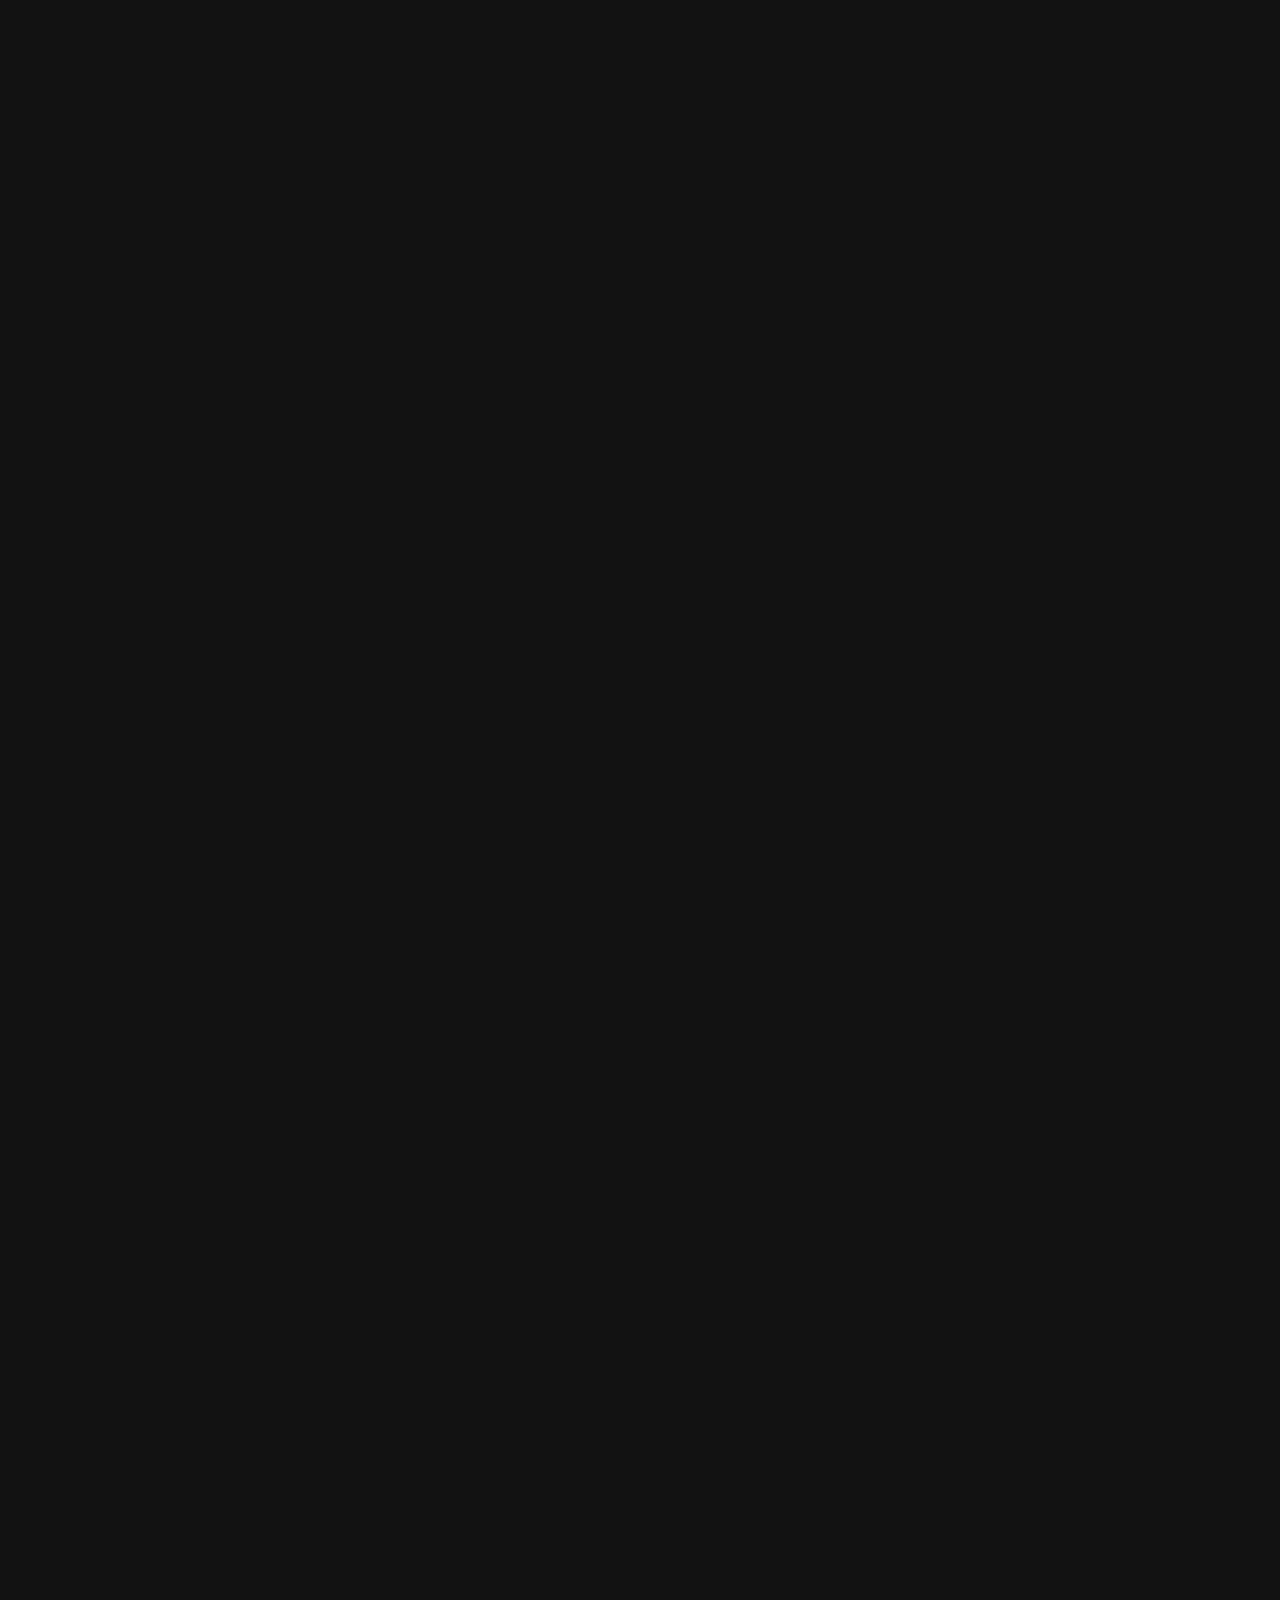
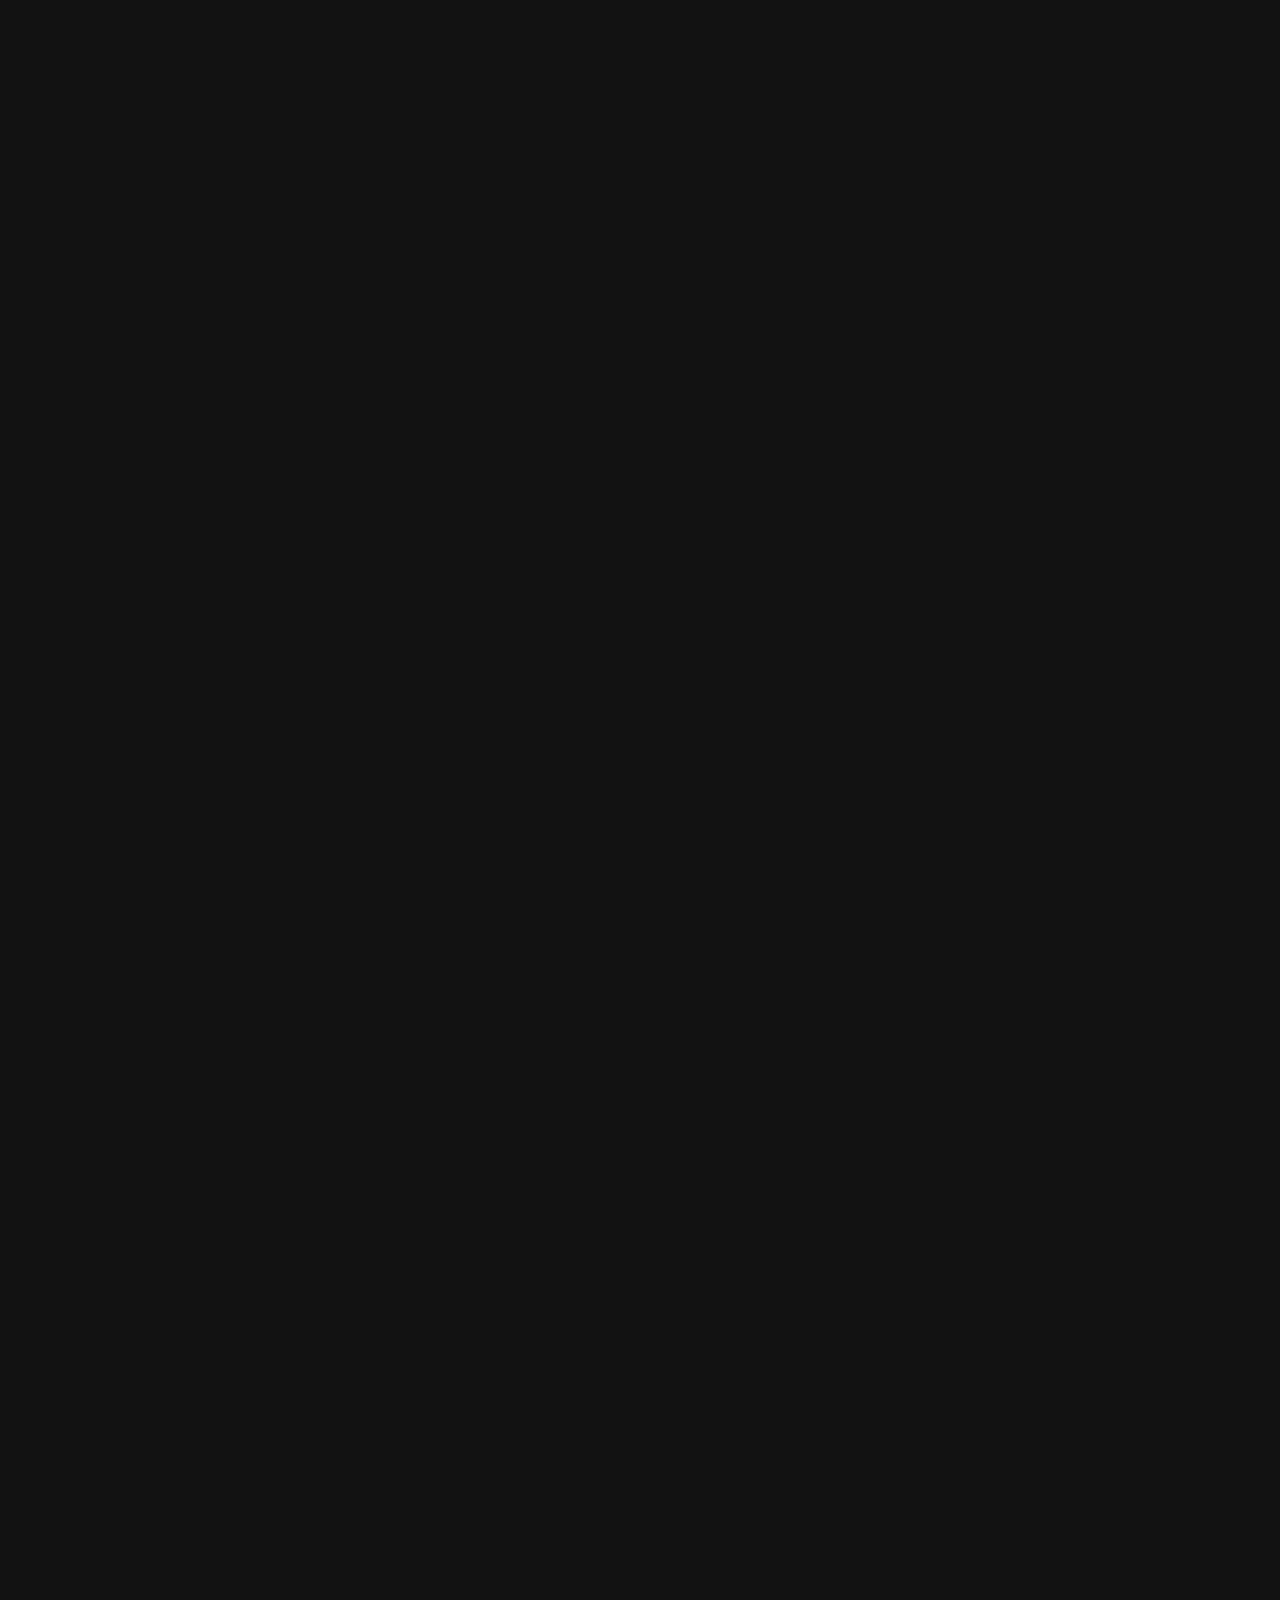
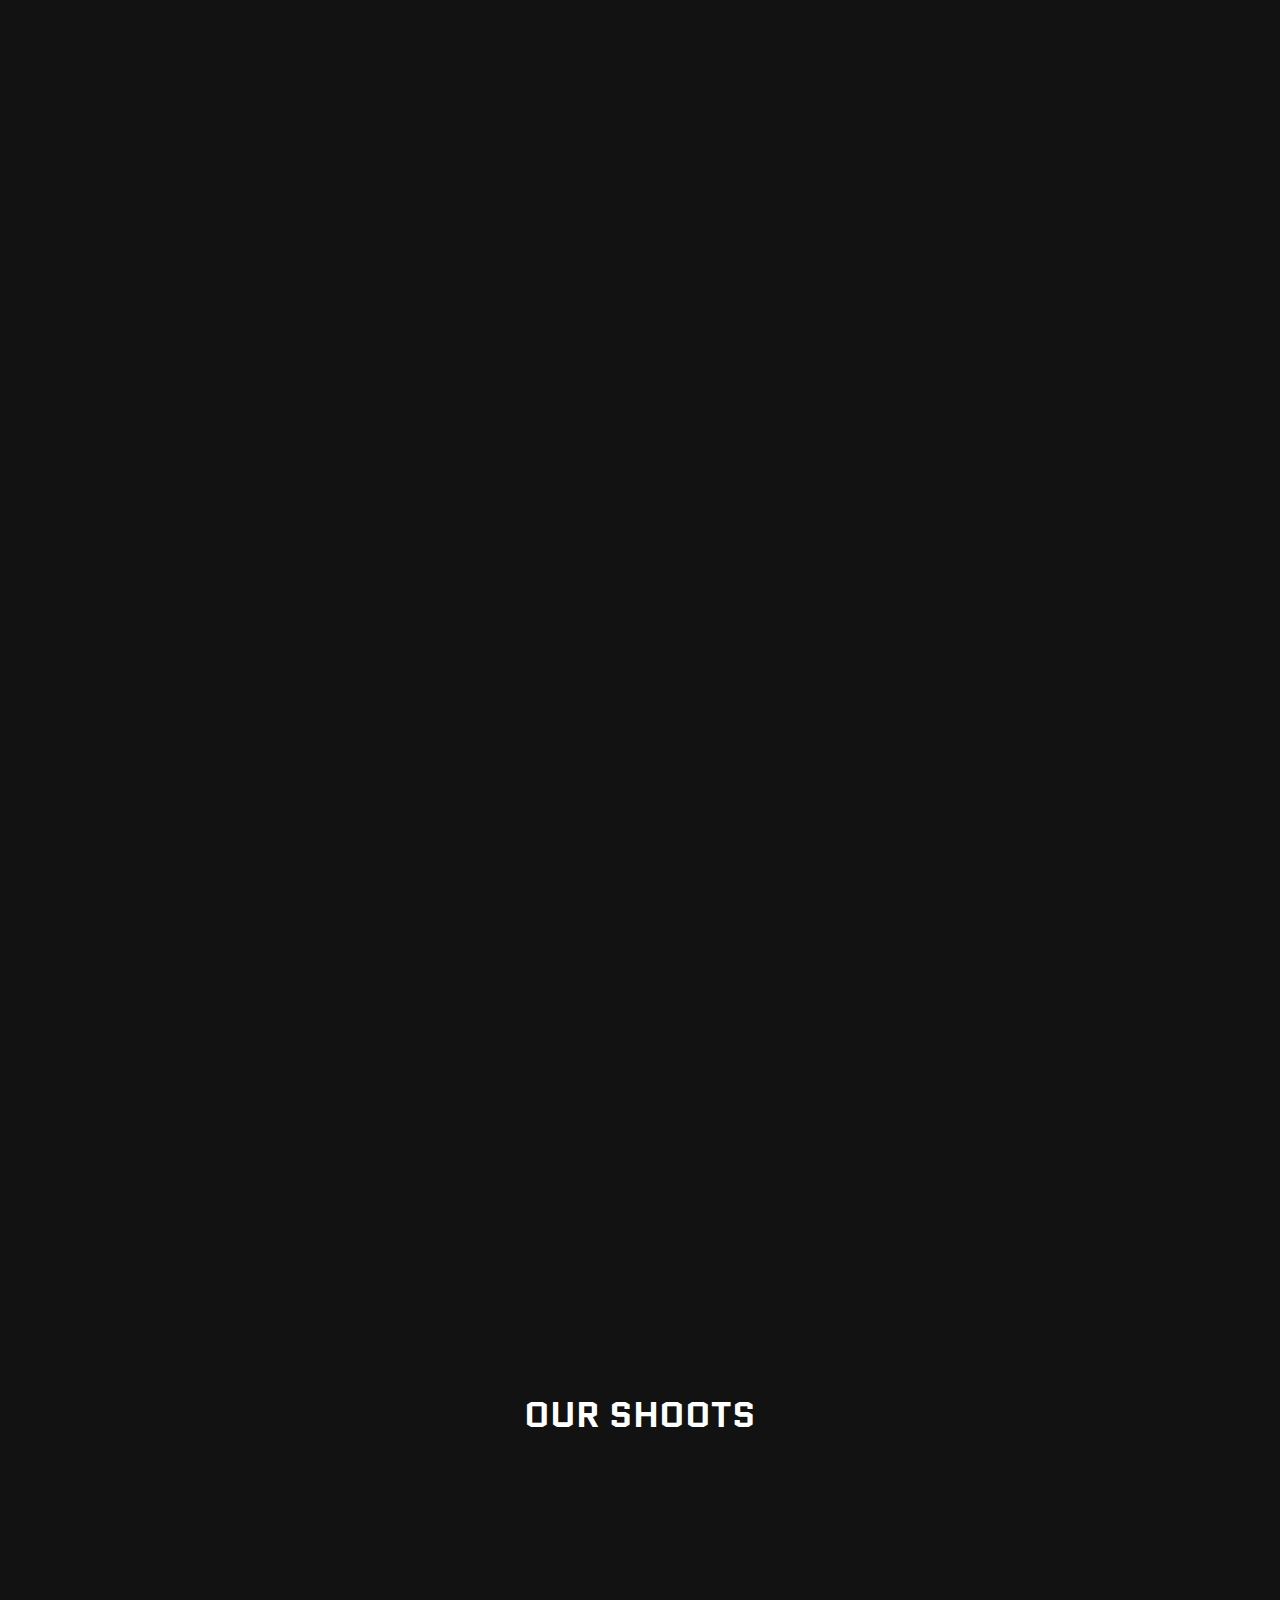
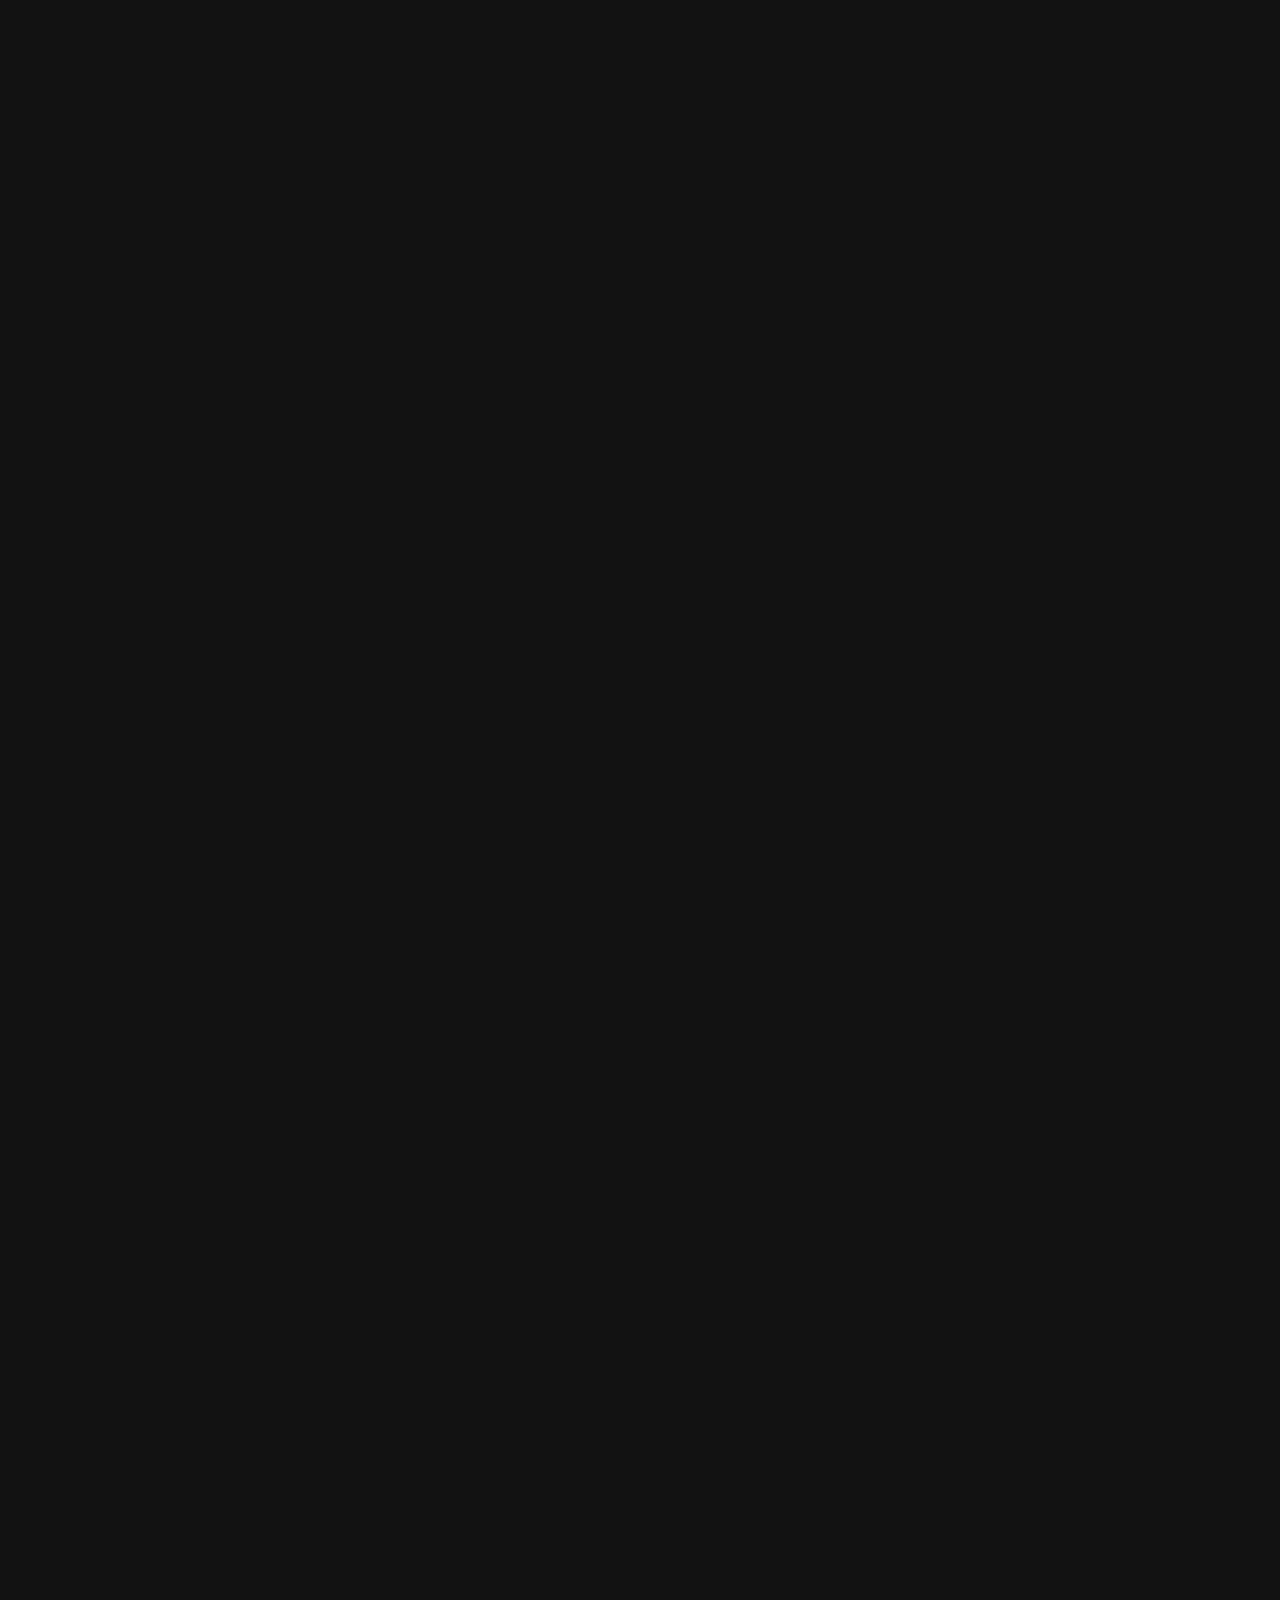
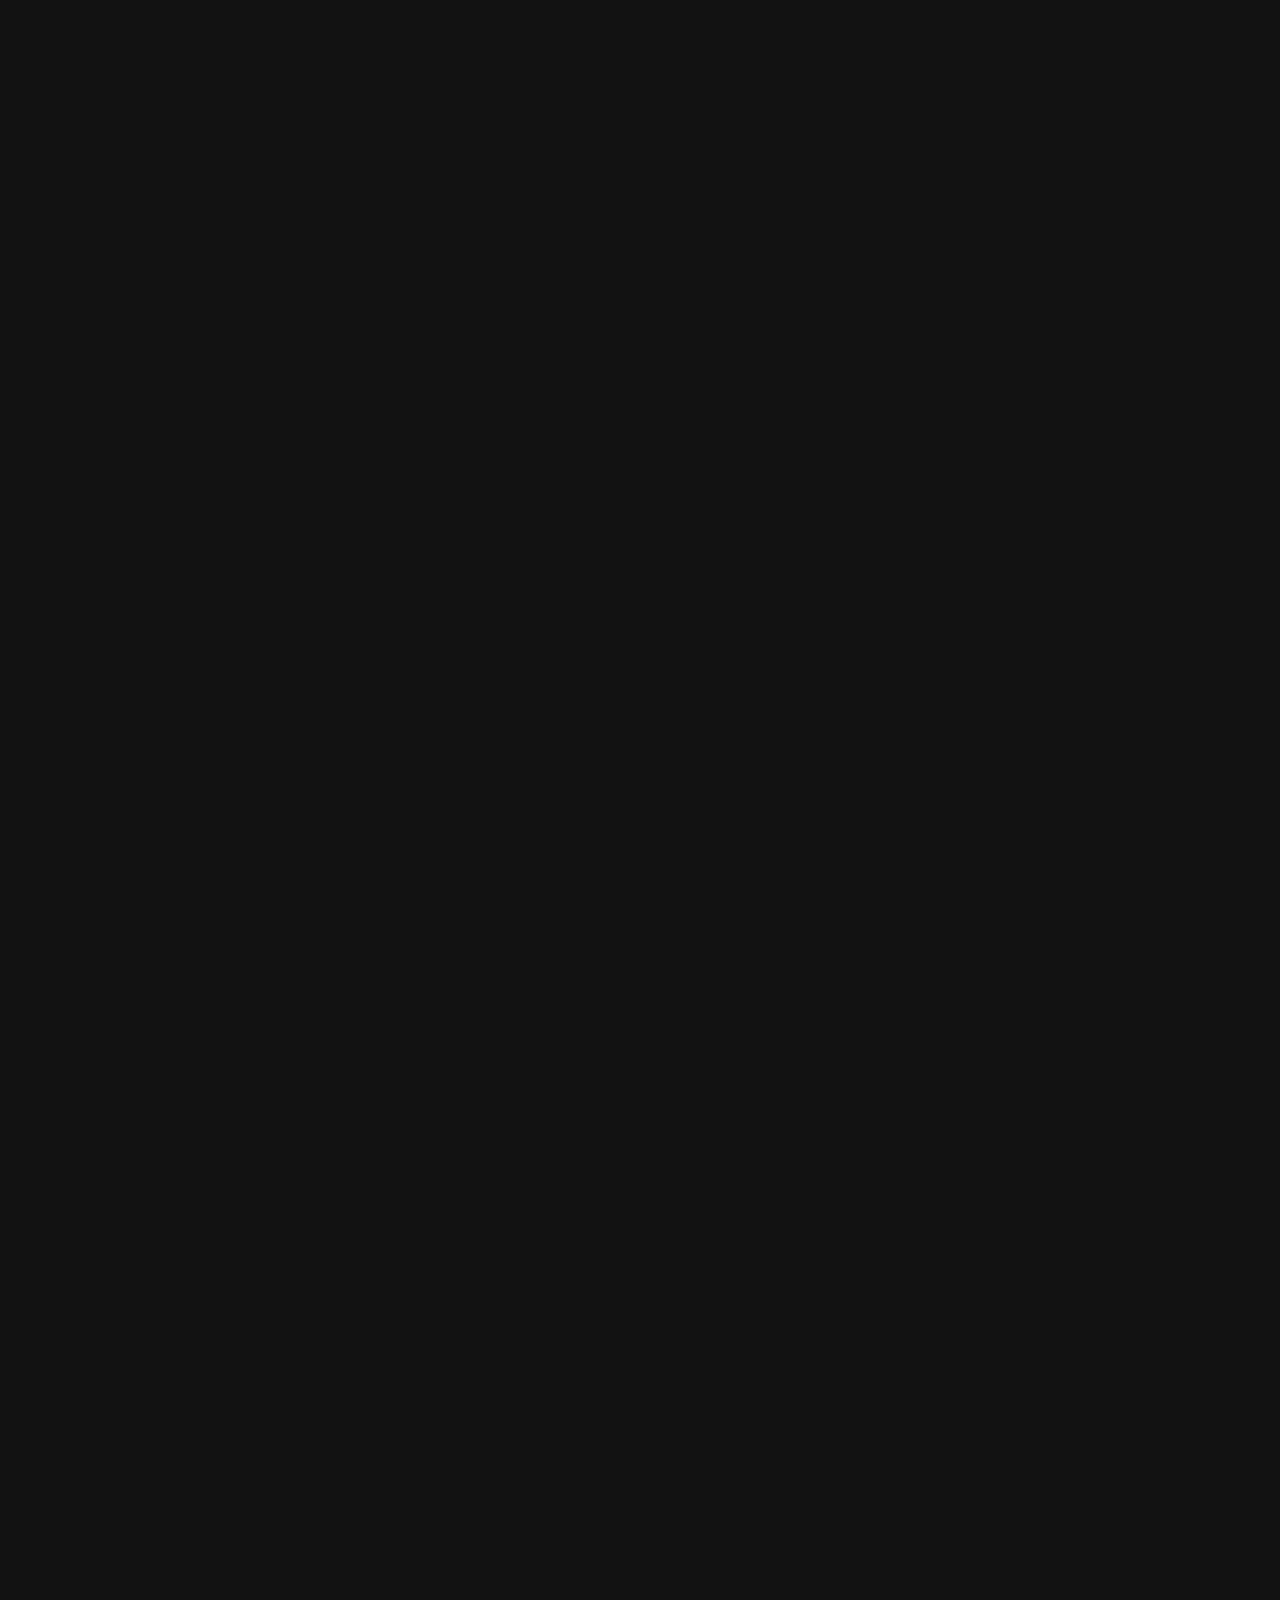
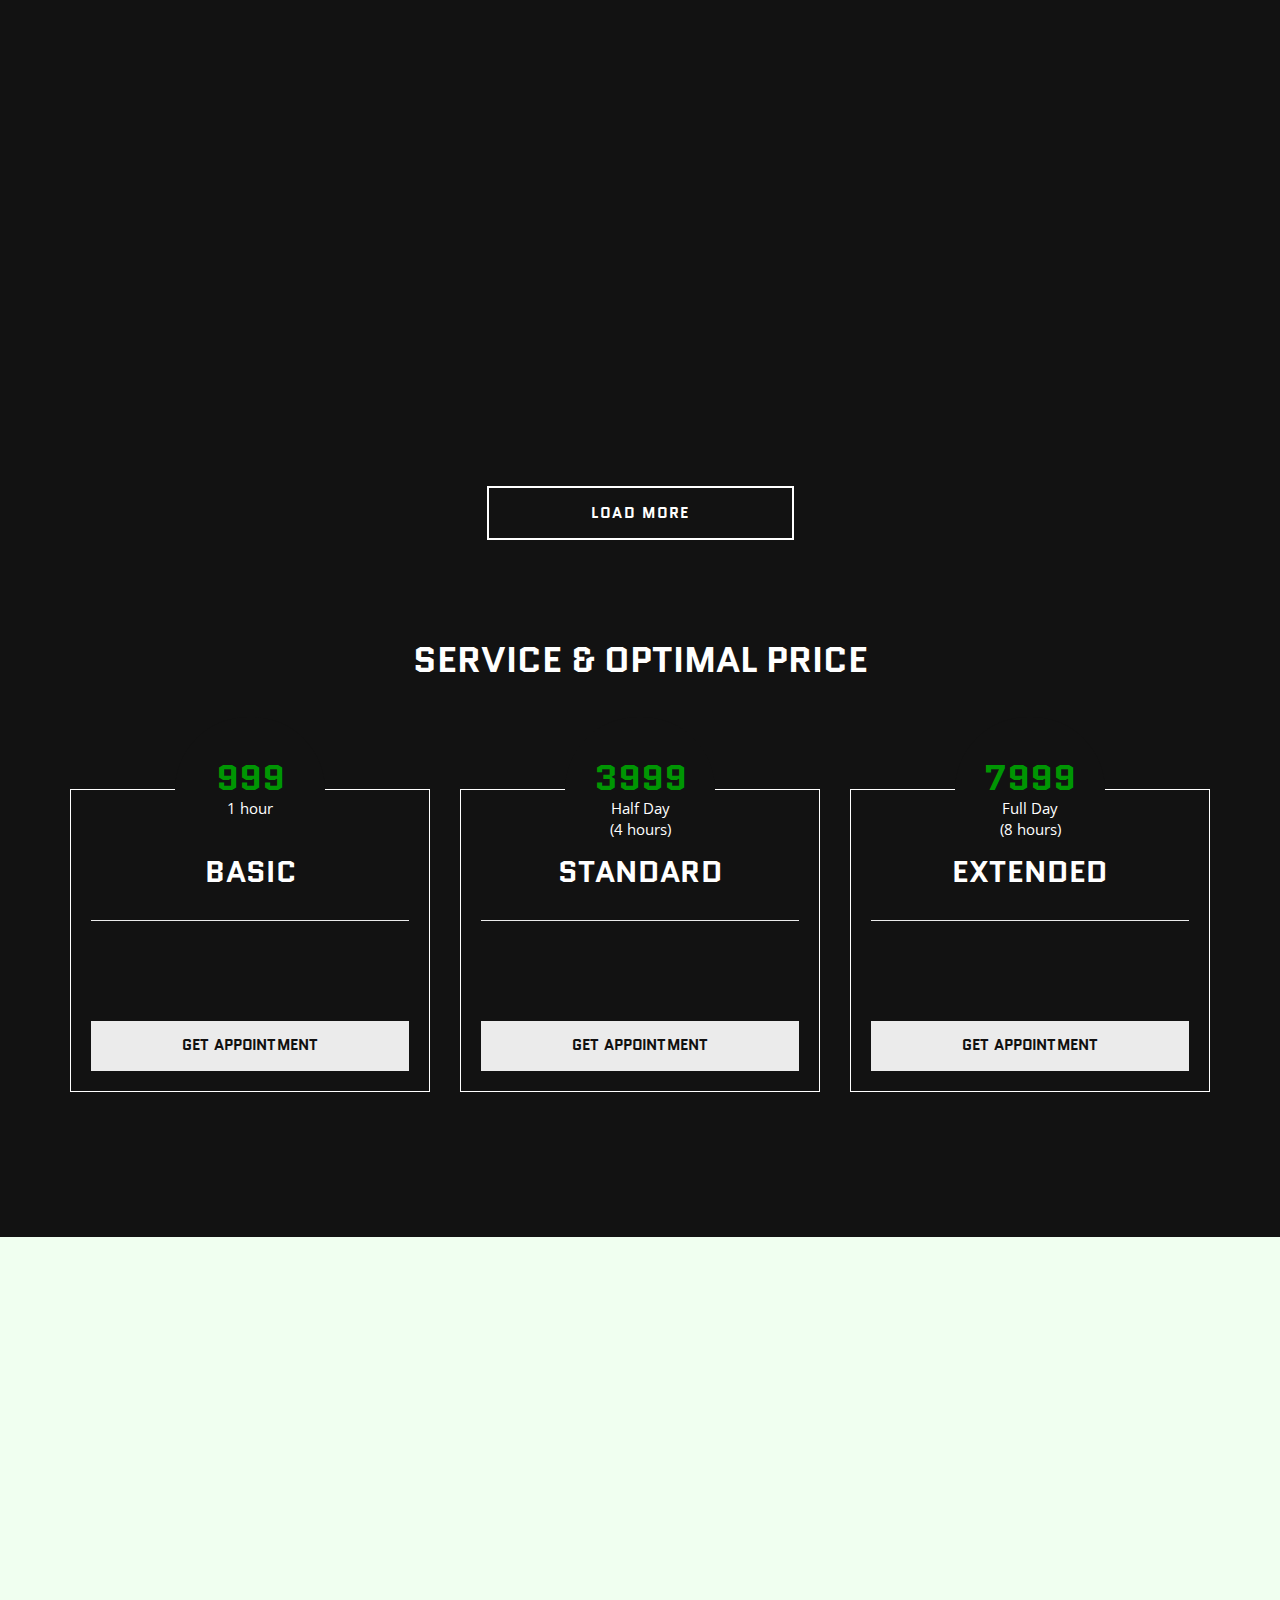
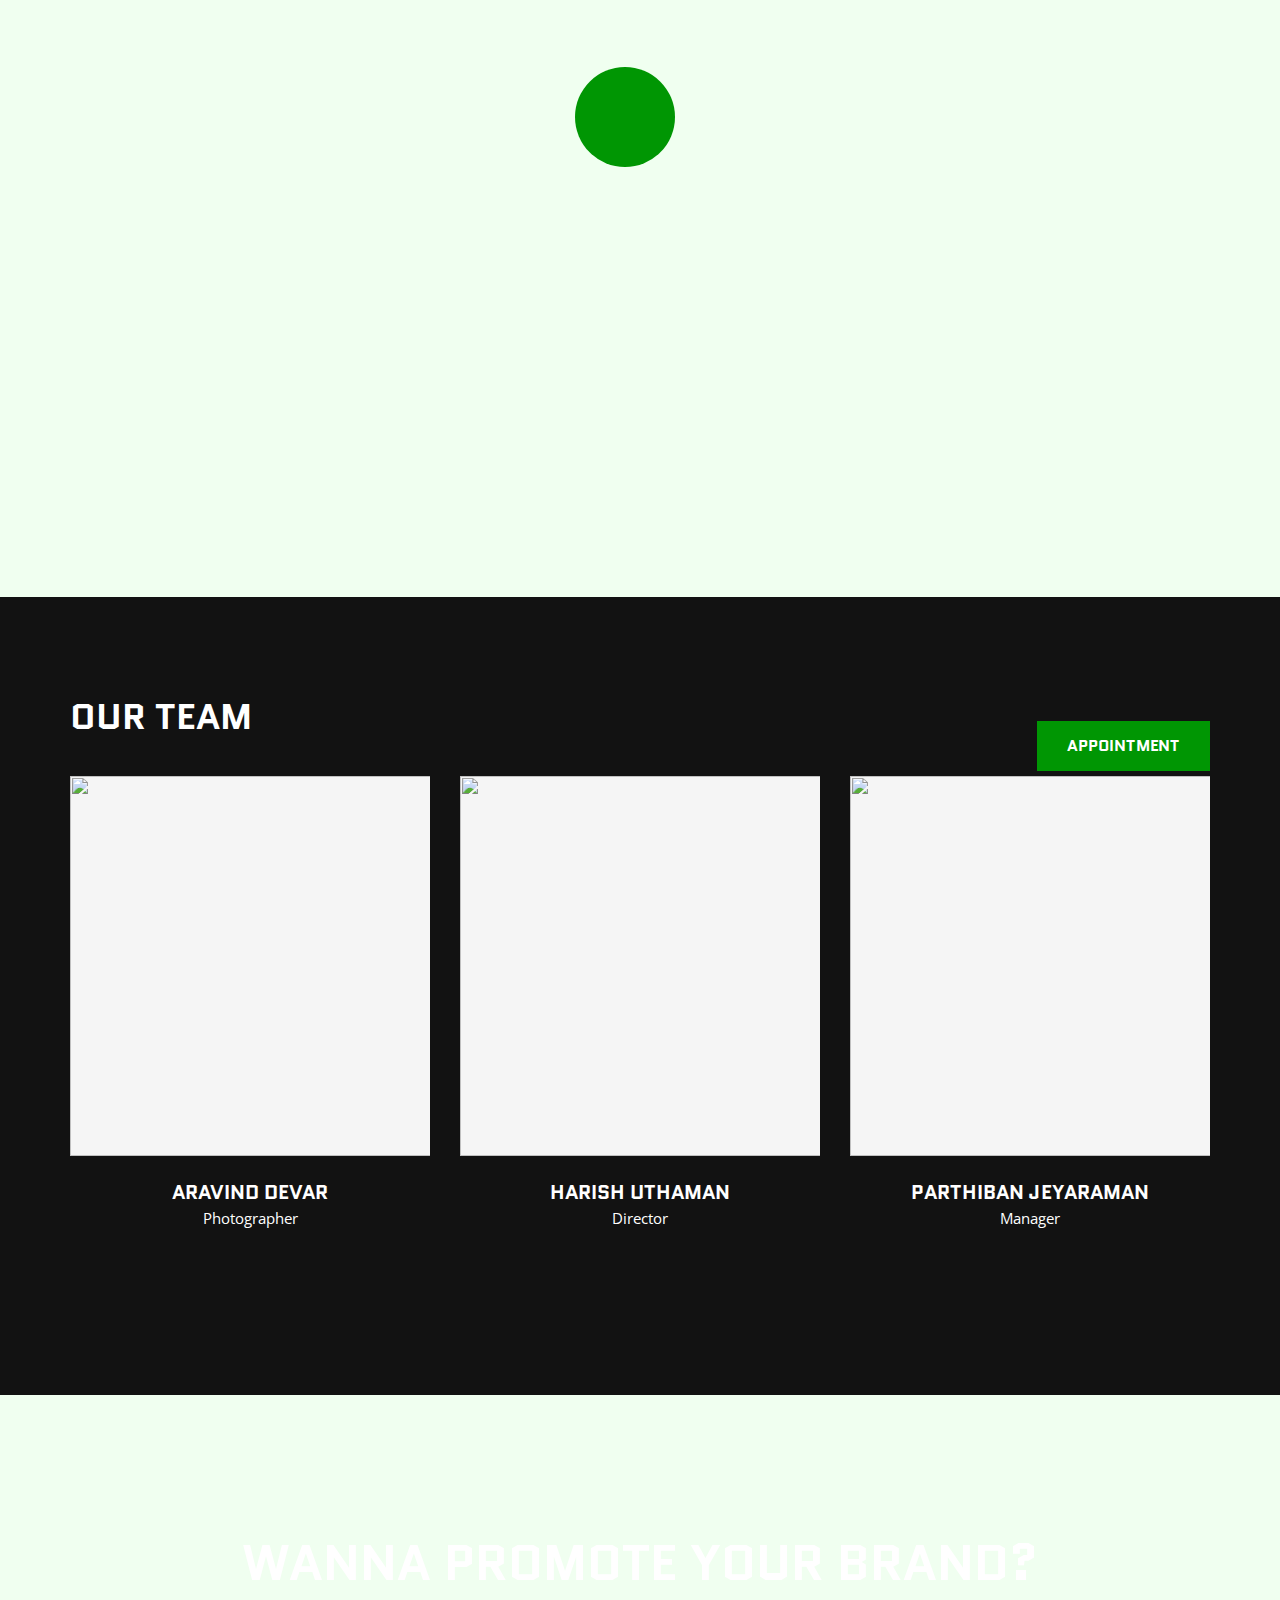
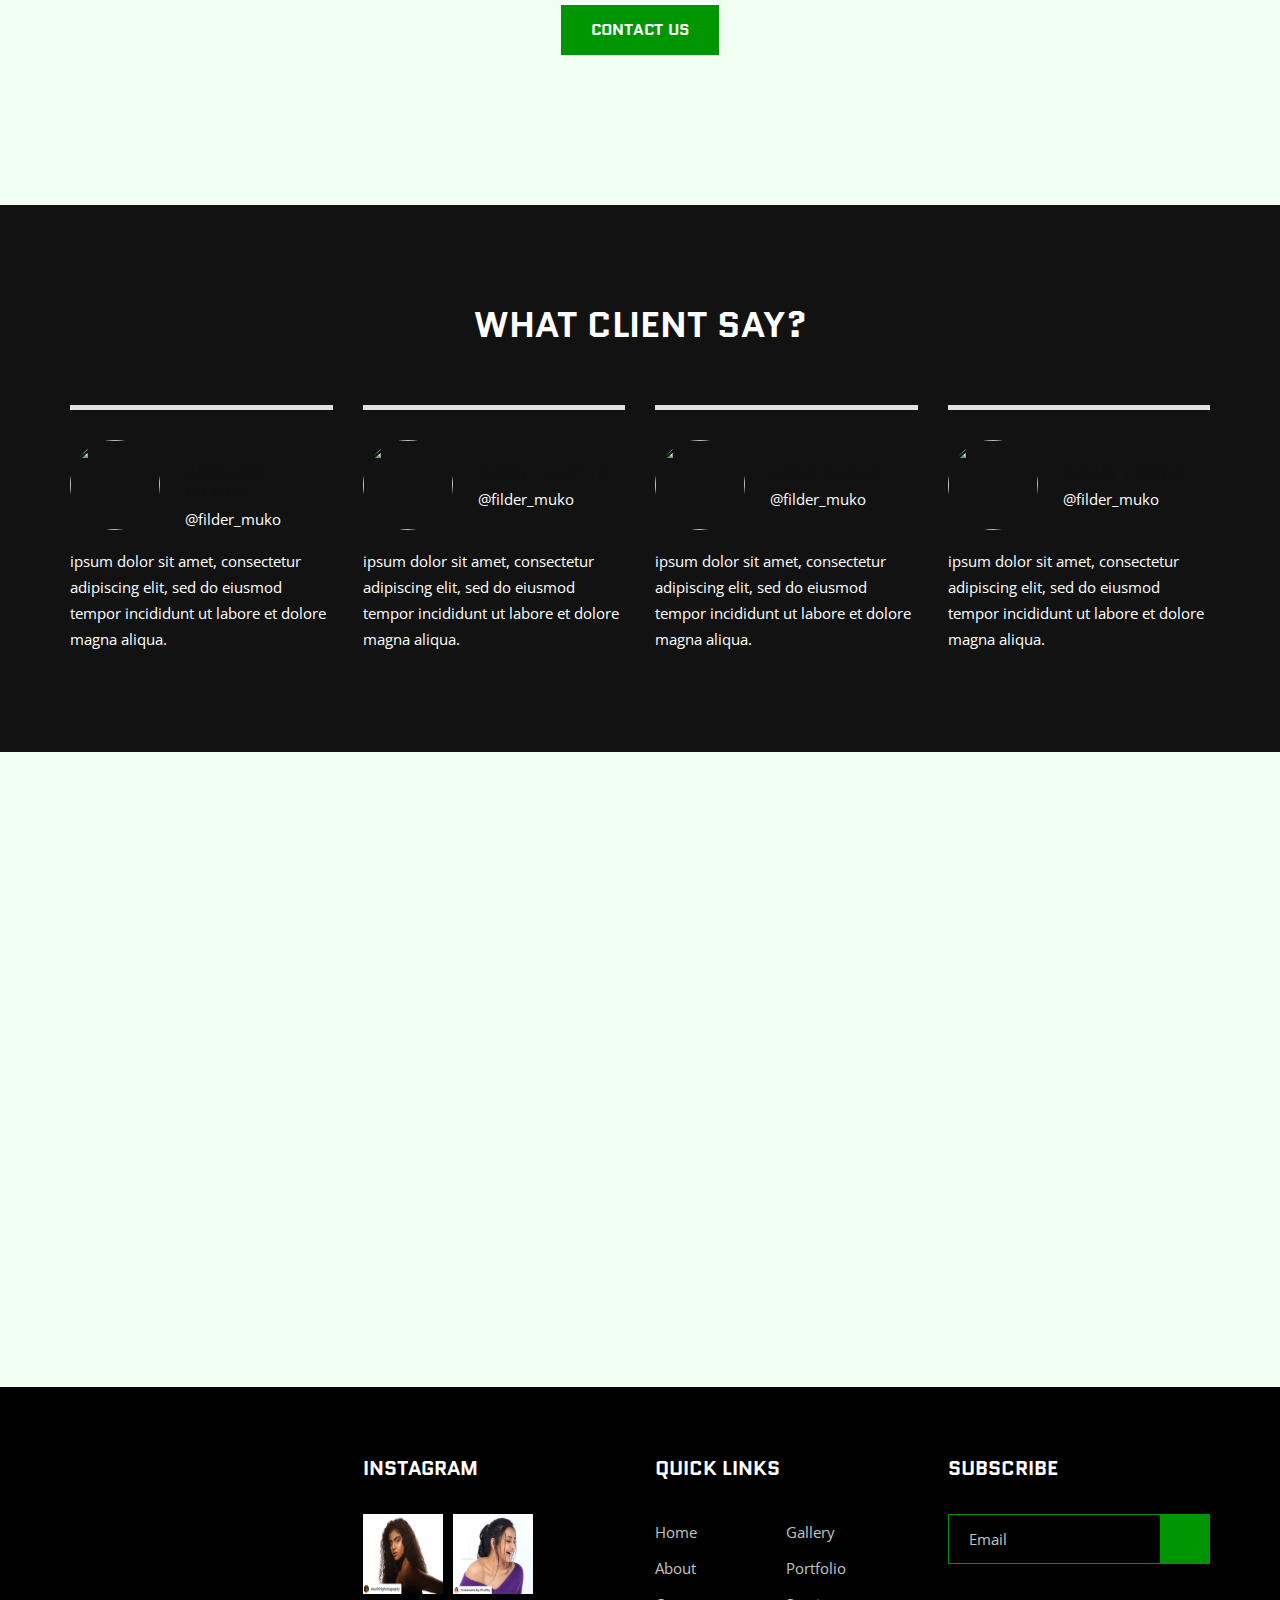
==== commit 8b06b725: "lint fix,refactoring" ====
--- a/index.html
+++ b/index.html
@@ -1,1143 +1,930 @@
 <!DOCTYPE html>
 <html lang="zxx">
-
-<head>
-  <meta charset="UTF-8" />
-  <meta name="description" content="Phozogy Template" />
-  <meta name="keywords" content="Phozogy, unica, creative, html" />
-  <meta name="viewport" content="width=device-width, initial-scale=1.0" />
-  <meta http-equiv="X-UA-Compatible" content="ie=edge" />
-  <title>Vybn STUDIO</title>
-
-  <!-- title image -->
-  <link rel="shortcut icon" href="./img/logo.png" class="invertcolor" type="image/x-icon">
-
-  
-  <!-- Latest compiled and minified CSS -->
-  <link rel="stylesheet" href="https://stackpath.bootstrapcdn.com/bootstrap/3.4.1/css/bootstrap.min.css"
-    integrity="sha384-HSMxcRTRxnN+Bdg0JdbxYKrThecOKuH5zCYotlSAcp1+c8xmyTe9GYg1l9a69psu" crossorigin="anonymous">
-
-  <!-- Optional theme -->
-  <link rel="stylesheet" href="https://stackpath.bootstrapcdn.com/bootstrap/3.4.1/css/bootstrap-theme.min.css"
-    integrity="sha384-6pzBo3FDv/PJ8r2KRkGHifhEocL+1X2rVCTTkUfGk7/0pbek5mMa1upzvWbrUbOZ" crossorigin="anonymous">
-
-  <!-- Latest compiled and minified JavaScript -->
-  <script src="https://stackpath.bootstrapcdn.com/bootstrap/3.4.1/js/bootstrap.min.js"
-    integrity="sha384-aJ21OjlMXNL5UyIl/XNwTMqvzeRMZH2w8c5cRVpzpU8Y5bApTppSuUkhZXN0VxHd"
-    crossorigin="anonymous"></script>
- 
-
-
-  <!-- Google Font -->
-  <link href="https://fonts.googleapis.com/css?family=Quantico:400,700&display=swap" rel="stylesheet" />
-  <link href="https://fonts.googleapis.com/css?family=Open+Sans:400,600,700&display=swap" rel="stylesheet" />
-
-  <!-- Css Styles -->
-  <link rel="stylesheet" href="css/bootstrap.min.css" type="text/css" />
-  <link rel="stylesheet" href="css/font-awesome.min.css" type="text/css" />
-  <link rel="stylesheet" href="css/elegant-icons.css" type="text/css" />
-  <link rel="stylesheet" href="css/owl.carousel.min.css" type="text/css" />
-  <link rel="stylesheet" href="css/magnific-popup.css" type="text/css" />
-  <link rel="stylesheet" href="css/slicknav.min.css" type="text/css" />
-  <link rel="stylesheet" href="css/style.css" type="text/css" />
-</head>
-
-<body>
-  <!-- Page Preloder -->
-  <div id="preloder">
-    <div class="loader"></div>
-  </div>
-
-  <!-- Header Section Begin -->
-
-  <header class="header-section" id="nav">
-    <nav class="navbar-fixed-top">
-      <div class="container-fluid">
-        <div class="row">
-          <div class="col-lg-12">
-            <div class="logo" style="padding: 0px;">
-              <a href="./index.html">
-                <img class="invertcolor" src="img/logo.png" alt="" style="width: 90%;" />
-              </a>
-            </div>
-
-            <nav class="nav-menu mobile-menu  ">
-              <ul>
-                <li class="active "><a href="./index.html">Home</a></li>
-              
-                <li><a href="#about">About</a></li>
-              
-                <li><a href="#services">Services</a></li>
-               
-                <li><a href="#pricing">Booking</a></li>
-               
-                <li><a href="#portfolio">Portfolio</a></li>
-
-               
-                <li class="grow"><a href="#contact">Contact</a></li>
-              </ul>
+    <head>
+        <meta charset="UTF-8">
+        <meta name="description" content="Phozogy Template">
+        <meta name="keywords" content="Phozogy, unica, creative, html">
+        <meta name="viewport" content="width=device-width, initial-scale=1.0">
+        <meta http-equiv="X-UA-Compatible" content="ie=edge">
+        <title>Vybn Studio</title>
+        <!-- title image -->
+        <link
+            rel="shortcut icon"
+            href="./img/logo.png"
+            class="invertcolor"
+            type="image/x-icon"
+        >
+        <!-- Latest compiled and minified CSS -->
+        <link
+            rel="stylesheet"
+            href="https://stackpath.bootstrapcdn.com/bootstrap/3.4.1/css/bootstrap.min.css"
+            integrity="sha384-HSMxcRTRxnN+Bdg0JdbxYKrThecOKuH5zCYotlSAcp1+c8xmyTe9GYg1l9a69psu"
+            crossorigin="anonymous"
+        >
+        <!-- Optional theme -->
+        <link
+            rel="stylesheet"
+            href="https://stackpath.bootstrapcdn.com/bootstrap/3.4.1/css/bootstrap-theme.min.css"
+            integrity="sha384-6pzBo3FDv/PJ8r2KRkGHifhEocL+1X2rVCTTkUfGk7/0pbek5mMa1upzvWbrUbOZ"
+            crossorigin="anonymous"
+        >
+        <!-- Latest compiled and minified JavaScript -->
+        <script src="https://stackpath.bootstrapcdn.com/bootstrap/3.4.1/js/bootstrap.min.js" integrity="sha384-aJ21OjlMXNL5UyIl/XNwTMqvzeRMZH2w8c5cRVpzpU8Y5bApTppSuUkhZXN0VxHd" crossorigin="anonymous"></script>
+        <!-- Google Font -->
+        <link href="https://fonts.googleapis.com/css?family=Quantico:400,700&display=swap" rel="stylesheet">
+        <link href="https://fonts.googleapis.com/css?family=Open+Sans:400,600,700&display=swap" rel="stylesheet">
+        <!-- Css Styles -->
+        <link rel="stylesheet" href="css/bootstrap.min.css" type="text/css">
+        <link rel="stylesheet" href="css/font-awesome.min.css" type="text/css">
+        <link rel="stylesheet" href="css/elegant-icons.css" type="text/css">
+        <link rel="stylesheet" href="css/owl.carousel.min.css" type="text/css">
+        <link rel="stylesheet" href="css/magnific-popup.css" type="text/css">
+        <link rel="stylesheet" href="css/slicknav.min.css" type="text/css">
+        <link rel="stylesheet" href="css/style.css" type="text/css">
+    </head>
+    <body>
+        <!-- Page Preloder -->
+        <div id="preloder">
+            <div class="loader"></div>
+        </div>
+        <!-- Header Section Begin -->
+        <header class="header-section" id="nav">
+            <nav class="navbar-fixed-top">
+                <div class="container-fluid">
+                    <div class="row">
+                        <div class="col-lg-12">
+                            <div class="logo" style="padding: 0px;">
+                                <a href="./index.html">
+                                    <img
+                                        class="invertcolor"
+                                        src="img/logo.png"
+                                        alt=""
+                                        style="width: 90%;"
+                                    >
+                                </a>
+                            </div>
+                            <nav class="nav-menu mobile-menu  ">
+                                <ul>
+                                    <li class="active ">
+                                        <a href="./index.html">Home</a>
+                                    </li>
+                                    <li>
+                                        <a href="#about">About</a>
+                                    </li>
+                                    <li>
+                                        <a href="#services">Services</a>
+                                    </li>
+                                    <li>
+                                        <a href="#pricing">Booking</a>
+                                    </li>
+                                    <li>
+                                        <a href="#portfolio">Portfolio</a>
+                                    </li>
+                                    <li class="grow">
+                                        <a href="#contact">Contact</a>
+                                    </li>
+                                </ul>
+                            </nav>
+                            <div id="mobile-menu-wrap"></div>
+                        </div>
+                    </div>
+                </div>
             </nav>
-
-            <div id="mobile-menu-wrap"></div>
-          </div>
+        </header>
+        <!-- Header End -->
+        <!-- Hero Section Begin -->
+        <section class="hero-section">
+            <div class="hs-slider owl-carousel">
+                <div class="hs-item set-bg" data-setbg="img/hero/hero-1.jpg">
+                    <div class="container">
+                        <div class="row">
+                            <div class="col-lg-12">
+                                <div class="hs-text">
+                                    <h2>Photography Studio</h2>
+                                    <p>
+                                        Vybn studio is photography/videogaphy studio space that is specially deisgned for our clients
+                                    </p>
+                                    <a href="#contact" class="primary-btn">Contact us</a>
+                                </div>
+                            </div>
+                        </div>
+                    </div>
+                </div>
+                <div class="hs-item set-bg" data-setbg="img/hero/hero-2.jpg">
+                    <div class="container">
+                        <div class="row">
+                            <div class="col-lg-12">
+                                <div class="hs-text">
+                                    <h2>Photography Studio</h2>
+                                    <p>
+                                        Shoot area of 850 sq ft
+                                    </p>
+                                    <a href="#" class="primary-btn">Contact us</a>
+                                </div>
+                            </div>
+                        </div>
+                    </div>
+                </div>
+            </div>
+        </section>
+        <!-- Hero Section End -->
+        <!-- Services Section Begin -->
+        <section class="services-section spad" id="services">
+            <div class="container">
+                <div class="row">
+                    <div class="col-lg-4 col-md-6 col-sm-6">
+                        <div class="services-item">
+                            <img src="img/services/service-1.jpg" alt="">
+                            <h3>Studio Space</h3>
+                            
+                        </div>
+                    </div>
+                    <div class="col-lg-4 col-md-6 col-sm-6">
+                        <div class="services-item">
+                            <img src="img/services/service-2.jpg" alt="">
+                            <h3>Photography</h3>
+                            
+                        </div>
+                    </div>
+                    <div class="col-lg-4 col-md-6 col-sm-6">
+                        <div class="services-item">
+                            <img src="img/services/service-3.jpg" alt="">
+                            <h3>Videography</h3>
+                            
+                        </div>
+                    </div>
+                </div>
+            </div>
+            <!-- Services Option Section Begin -->
+            <!-- <section class="services-option"> -->
+            <div>
+                <div class="row" style="padding:10%">
+                    <!-- <div class="col-lg-6"> -->
+                    <div class=" col-lg-4 col-md-6 col-sm-12" id="description">
+                        <div class="">
+                            <div class="so-item">
+                                <div class="so-title">
+                                    
+                                    <h5>STUDIO DESCRIPTION</h5>
+                                </div>
+                                <p style="text-align: center;">
+                                    <ul>
+                                        <li> Studio space of 32ft length and 24ft widge</li>
+                                        <li>Make up room for multiple artist</li>
+                                        <li> Fully AIR - CONDITIONED</li>
+                                        <li> Dressing room</li>
+                                        <li> Lounge Area</li>
+                                        <li>Car parking for multiple cars</li>
+                                        <li> Bike parking</li>
+                                        <li>Wifi</li>
+                                    </ul>
+                                </p>
+                            </div>
+                        </div>
+                    </div>
+                    <!-- <div class="col-lg-6"> -->
+                    <div class=" col-lg-4 col-md-6 col-sm-12" id="list">
+                        <div class="">
+                            <div class="so-item ">
+                                <div class="so-title">
+                                    
+                                    <h5>
+                                        LIST OF LIGHTS AND SOFT BOX
+                                    </h5>
+                                </div>
+                                <p>
+                                    <ul>
+                                        <li> ELINCHROM FRX MASTER - 2</li>
+                                        <li> ELINCHROM FRX 400 - 2</li>
+                                        <li> ELINCHROM FRX 200 - 2</li>
+                                        <li> GODOX SL 60</li>
+                                        <li> 50 WATT LED LIGHTS - 4</li>
+                                        <li> 70 SQUARE SOFTBOX - 6</li>
+                                        <li> 135 OCTA SOFTBOX- 1</li>
+                                        <li> 100 DEEP OCTA SOFTBOX - 1 (WITH GRID)</li>
+                                        <li> 130 X 50 RECTANGLE SOFT BOX - 1</li>
+                                        <li> 70 BEAUTY DISH</li>
+                                    </ul>
+                                </p>
+                            </div>
+                        </div>
+                    </div>
+                    <div class="  col-lg-4 col-md-6 col-sm-12" id="equipment">
+                        <div class="">
+                            <div class="so-item">
+                                <div class="so-title">
+                                   
+                                    <h5>
+                                        EQUIPMENT DETAILS
+                                    </h5>
+                                </div>
+                                <p>
+                                    <ul>
+                                        <li> BARN DOOR WITH GRIDS</li>
+                                        <li>  MULTIPLE CROWNS</li>
+                                        <li> MULTIPLE STANDS FOR LIGHTS
+                                            <br> AND BACKDROP
+                                        </li>
+                                        <li>BOOM STAND</li>
+                                        <li>GEL SHEETS - MULTIPLE COLOURS</li>
+                                        <li> SNOOT WITH GRID</li>
+                                        <li>MULTIPLE THERMOCOL</li>
+                                        <li> REFLECTORS</li>
+                                        <li>MULTIPLE CUTTERS</li>
+                                        <li> VARIOS BACKDROPS AVAILABLE</li>
+                                        <li> VARIOS PROPS AVAILABLE</li>
+                                    </ul>
+                                </p>
+                            </div>
+                        </div>
+                    </div>
+                   
+                </div>
+            </div>
+            <!-- </section> -->
+            <!-- Services Option Section End -->
+        </section>
+        <!-- Services Section End -->
+        <!-- Categories Section Begin -->
+        <section class="categories-section">
+            <div class="container">
+                <div class="row">
+                    <div class="col-lg-6 col-md-6">
+                        <div class="section-title">
+                            <h2>BACK DROPS</h2>
+                            
+                        </div>
+                    </div>
+                    <div class="col-lg-6 col-md-6">
+                        <div class="right-btn">
+                            <a href="#" class="primary-btn">View all</a>
+                        </div>
+                    </div>
+                </div>
+                <div class="categories-slider owl-carousel">
+                    <div class="cs-item">
+                        <div class="cs-pic set-bg" data-setbg="/img/backdrops/IMG_1966.jpg"></div>
+                       
+                    </div>
+                    <div class="cs-item">
+                        <div class="cs-pic set-bg" data-setbg="/img/backdrops/IMG_1967.jpg"></div>
+                        
+                    </div>
+                    <div class="cs-item">
+                        <div class="cs-pic set-bg" data-setbg="/img/backdrops/IMG_1968.jpg"></div>
+                        
+                    </div>
+                    <div class="cs-item">
+                        <div class="cs-pic set-bg" data-setbg="/img/backdrops/IMG_1969.jpg"></div>
+                        
+                    </div>
+                    <div class="cs-item">
+                        <div class="cs-pic set-bg" data-setbg="/img/backdrops/IMG_1970.jpg"></div>
+                        
+                    </div>
+                    <div class="cs-item">
+                        <div class="cs-pic set-bg" data-setbg="/img/backdrops/IMG_1971.jpg"></div>
+                        
+                    </div>
+                    <div class="cs-item">
+                        <div class="cs-pic set-bg" data-setbg="/img/backdrops/IMG_1972.jpg"></div>
+                        
+                    </div>
+                    <div class="cs-item">
+                        <div class="cs-pic set-bg" data-setbg="/img/backdrops/IMG_1973.jpg"></div>
+                        
+                    </div>
+                    <div class="cs-item">
+                        <div class="cs-pic set-bg" data-setbg="/img/backdrops/IMG_1974.jpg"></div>
+                        
+                    </div>
+                    <div class="cs-item">
+                        <div class="cs-pic set-bg" data-setbg="/img/backdrops/IMG_1975.jpg"></div>
+                        
+                    </div>
+                    <div class="cs-item">
+                        <div class="cs-pic set-bg" data-setbg="/img/backdrops/IMG_1976.jpg"></div>
+                        
+                    </div>
+                    <div class="cs-item">
+                        <div class="cs-pic set-bg" data-setbg="/img/backdrops/IMG_1977.jpg"></div>
+                        
+                    </div>
+                    <div class="cs-item">
+                        <div class="cs-pic set-bg" data-setbg="/img/backdrops/IMG_1978.jpg"></div>
+                        
+                    </div>
+                    <div class="cs-item">
+                        <div class="cs-pic set-bg" data-setbg="/img/backdrops/IMG_1979.jpg"></div>
+                        
+                    </div>
+                </div>
+            </div>
+        </section>
+        <!-- Categories Section End -->
+        <!-- Portfolio Section Begin -->
+        <section class="portfolio-section spad d-none d-lg-block" id="portfolio">
+            <div class="container">
+                <div class="row">
+                    <div class="col-lg-12">
+                        <div class="section-title">
+                            <h2>OUR SHOOTS</h2>
+                        </div>
+                        
+                    </div>
+                </div>
+            </div>
+            <div class="container-fluid">
+                <div class="row">
+                    <div class="col-lg-12 p-0">
+                        <div class="portfolio-filter">
+                            <div class="pf-item set-bg fashion" data-setbg="/img/ramyapandian/IMG_1993.JPG">
+                                <a href="/img/ramyapandian/IMG_1993.JPG" class="pf-icon image-popup">
+                                    <span class="icon_plus"></span>
+                                </a>
+                                <div class="pf-text">
+                                    <h4>COLORS SPEAK</h4>
+                                    <span>Fashion</span>
+                                </div>
+                            </div>
+                            <div class="pf-item large-width large-height set-bg lifestyle" data-setbg="/img/ramyapandian/IMG_1995.JPG">
+                                <a href="/img/ramyapandian/IMG_1995.JPG" class="pf-icon image-popup">
+                                    <span class="icon_plus"></span>
+                                </a>
+                                <div class="pf-text">
+                                    <h4>COLORS SPEAK</h4>
+                                    <span>Fashion</span>
+                                </div>
+                            </div>
+                            <div class="pf-item large-width set-bg natural" data-setbg="/img/ramyapandian/IMG_1994.JPG">
+                                <a href="/img/ramyapandian/IMG_1994.JPG" class="pf-icon image-popup">
+                                    <span class="icon_plus"></span>
+                                </a>
+                                <div class="pf-text">
+                                    <h4>COLORS SPEAK</h4>
+                                    <span>Fashion</span>
+                                </div>
+                            </div>
+                            <div class="pf-item large-height set-bg wedding" data-setbg="/img/ramyapandian/IMG_2020.JPG">
+                                <a href="/img/ramyapandian/IMG_2020.JPG" class="pf-icon image-popup">
+                                    <span class="icon_plus"></span>
+                                </a>
+                                <div class="pf-text">
+                                    <h4>COLORS SPEAK</h4>
+                                    <span>Fashion</span>
+                                </div>
+                            </div>
+                            <div class="pf-item set-bg lifestyle" data-setbg="/img/ramyapandian/IMG_2021.JPG">
+                                <a href="/img/ramyapandian/IMG_2021.JPG" class="pf-icon image-popup">
+                                    <span class="icon_plus"></span>
+                                </a>
+                                <div class="pf-text">
+                                    <h4>COLORS SPEAK</h4>
+                                    <span>Fashion</span>
+                                </div>
+                            </div>
+                            <div class="pf-item set-bg natural" data-setbg="/img/ramyapandian/IMG_2022.JPG">
+                                <a href="/img/ramyapandian/IMG_2022.JPG" class="pf-icon image-popup">
+                                    <span class="icon_plus"></span>
+                                </a>
+                                <div class="pf-text">
+                                    <h4>COLORS SPEAK</h4>
+                                    <span>Fashion</span>
+                                </div>
+                            </div>
+                            <div class="pf-item set-bg videos" data-setbg="img/portfolio/pf-5.jpg">
+                                <a href="img/portfolio/pf-5.jpg" class="pf-icon image-popup">
+                                    <span class="icon_plus"></span>
+                                </a>
+                                <div class="pf-text">
+                                    <h4>COLORS SPEAK</h4>
+                                    <span>Fashion</span>
+                                </div>
+                            </div>
+                            <div class="pf-item set-bg fashion" data-setbg="img/portfolio/pf-6.jpg">
+                                <a href="img/portfolio/pf-6.jpg" class="pf-icon image-popup">
+                                    <span class="icon_plus"></span>
+                                </a>
+                                <div class="pf-text">
+                                    <h4>COLORS SPEAK</h4>
+                                    <span>Fashion</span>
+                                </div>
+                            </div>
+                            <div class="pf-item large-width set-bg videos" data-setbg="img/portfolio/pf-10.jpg">
+                                <a href="img/portfolio/pf-10.jpg" class="pf-icon image-popup">
+                                    <span class="icon_plus"></span>
+                                </a>
+                                <div class="pf-text">
+                                    <h4>COLORS SPEAK</h4>
+                                    <span>Fashion</span>
+                                </div>
+                            </div>
+                            <div class="pf-item set-bg fashion" data-setbg="img/portfolio/pf-11.jpg">
+                                <a href="img/portfolio/pf-11.jpg" class="pf-icon image-popup">
+                                    <span class="icon_plus"></span>
+                                </a>
+                                <div class="pf-text">
+                                    <h4>COLORS SPEAK</h4>
+                                    <span>Fashion</span>
+                                </div>
+                            </div>
+                            <div class="pf-item large-width large-height set-bg wedding" data-setbg="img/portfolio/pf-9.jpg">
+                                <a href="img/portfolio/pf-9.jpg" class="pf-icon image-popup">
+                                    <span class="icon_plus"></span>
+                                </a>
+                                <div class="pf-text">
+                                    <h4>COLORS SPEAK</h4>
+                                    <span>Fashion</span>
+                                </div>
+                            </div>
+                            <div class="pf-item large-height set-bg wedding" data-setbg="img/portfolio/pf-7.jpg">
+                                <a href="img/portfolio/pf-7.jpg" class="pf-icon image-popup">
+                                    <span class="icon_plus"></span>
+                                </a>
+                                <div class="pf-text">
+                                    <h4>COLORS SPEAK</h4>
+                                    <span>Fashion</span>
+                                </div>
+                            </div>
+                            <div class="pf-item large-width large-height set-bg wedding" data-setbg="img/portfolio/pf-2.jpg">
+                                <a href="img/portfolio/pf-2.jpg" class="pf-icon image-popup">
+                                    <span class="icon_plus"></span>
+                                </a>
+                                <div class="pf-text">
+                                    <h4>COLORS SPEAK</h4>
+                                    <span>Fashion</span>
+                                </div>
+                            </div>
+                            <div class="pf-item large-width large-height set-bg wedding" data-setbg="img/portfolio/pf-3.jpg">
+                                <a href="img/portfolio/pf-3.jpg" class="pf-icon image-popup">
+                                    <span class="icon_plus"></span>
+                                </a>
+                                <div class="pf-text">
+                                    <h4>COLORS SPEAK</h4>
+                                    <span>Fashion</span>
+                                </div>
+                            </div>
+                            <div class="pf-item large-width large-height set-bg wedding" data-setbg="img/portfolio/pf-4.jpg">
+                                <a href="img/portfolio/pf-4.jpg" class="pf-icon image-popup">
+                                    <span class="icon_plus"></span>
+                                </a>
+                                <div class="pf-text">
+                                    <h4>COLORS SPEAK</h4>
+                                    <span>Fashion</span>
+                                </div>
+                            </div>
+                            <div class="pf-item large-width large-height set-bg wedding" data-setbg="img/portfolio/pf-1.jpg">
+                                <a href="img/portfolio/pf-1.jpg" class="pf-icon image-popup">
+                                    <span class="icon_plus"></span>
+                                </a>
+                                <div class="pf-text">
+                                    <h4>COLORS SPEAK</h4>
+                                    <span>Fashion</span>
+                                </div>
+                            </div>
+                            <div class="pf-item large-height set-bg wedding" data-setbg="img/portfolio/pf-8.jpg">
+                                <a href="img/portfolio/pf-8.jpg" class="pf-icon image-popup">
+                                    <span class="icon_plus"></span>
+                                </a>
+                                <div class="pf-text">
+                                    <h4>COLORS SPEAK</h4>
+                                    <span>Fashion</span>
+                                </div>
+                            </div>
+                        </div>
+                    </div>
+                </div>
+            </div>
+            <div class="load-more-btn">
+                <a href="#">Load More</a>
+            </div>
+        </section>
+        <!-- Portfolio Section End -->
+        <!--MOBILE  Portfolio Section START -->
+        <div class="mobile-portfolio portfolio-section">
+            <div class="container">
+                <div class="row">
+                    <div class="col-lg-12">
+                        <div class="section-title">
+                            <h2>OUR SHOOTS</h2>
+                        </div>
+                    </div>
+                </div>
+            </div>
+            <div class=" categories-slider owl-carousel">
+                <div class="cs-item">
+                    <div class="cs-pic set-bg" data-setbg="/img/ramyapandian/IMG_1993.JPG"></div>
+                    
+                </div>
+                <div class="cs-item">
+                    <div class="cs-pic set-bg" data-setbg="/img/ramyapandian/IMG_1993.JPG"></div>
+                   
+                </div>
+                <div class="cs-item">
+                    <div class="cs-pic set-bg" data-setbg="/img/ramyapandian/IMG_1993.JPG"></div>
+                    
+                </div>
+            </div>
         </div>
-      </div>
-    </nav>
-  </header>
-
-  <!-- Header End -->
-
-  <!-- Hero Section Begin -->
-  <section class="hero-section">
-    <div class="hs-slider owl-carousel">
-      <div class="hs-item set-bg" data-setbg="img/hero/hero-1.jpg">
-        <div class="container">
-          <div class="row">
-            <div class="col-lg-12">
-              <div class="hs-text">
-                <h2>Photography Studio</h2>
-                <p>
-                  Vybn studio is photography/videogaphy studio space that is specially deisgned for our clients
-                </p>
-                <a href="#contact" class="primary-btn">Contact us</a>
-              </div>
-            </div>
-          </div>
+        <!--MOBILE Portfolio Section End -->
+        <!-- Pricing Section Begin -->
+        <section class="pricing-section spad" id="pricing">
+            <div class="container">
+                <div class="row">
+                    <div class="col-lg-12 text-center">
+                        <div class="section-title pricing-title">
+                            <h2>service & optimal price</h2>
+                            
+                        </div>
+                    </div>
+                </div>
+                <div class="row">
+                    <div class="col-lg-4 col-md-4">
+                        <div class="pricing-item">
+                            <div class="pi-price">
+                                <h2>999</h2>
+                                <!-- <h2>799</h2> -->
+                                <span>1 hour</span>
+                            </div>
+                            <div class="pi-title">
+                                <h3>Basic</h3>
+                            </div>
+                            <div class="pi-text">
+                                <br>
+                                <br>
+                                <br>
+                                <br>
+                                <br>
+                                
+                                <a href="#" class="primary-btn">Get appointment</a>
+                            </div>
+                        </div>
+                    </div>
+                    <div class="col-lg-4 col-md-4">
+                        <div class="pricing-item">
+                            <div class="pi-price">
+                                <h2>3999</h2>
+                                <!-- <h2>3499</h2> -->
+                                <span>Half Day
+                                    <br>(4 hours)
+                                </span>
+                            </div>
+                            <div class="pi-title">
+                                <h3>Standard</h3>
+                            </div>
+                            <div class="pi-text">
+                                <br>
+                                <br>
+                                <br>
+                                <br>
+                                <br>
+                                
+                                <a href="#" class="primary-btn">Get appointment</a>
+                            </div>
+                        </div>
+                    </div>
+                    <div class="col-lg-4 col-md-4">
+                        <div class="pricing-item">
+                            <div class="pi-price">
+                                <h2>7999</h2>
+                                <!-- <h2>5999</h2> -->
+                                <span>Full Day
+                                    <br>(8 hours)
+                                </span>
+                            </div>
+                            <div class="pi-title">
+                                <h3>Extended</h3>
+                            </div>
+                            <div class="pi-text">
+                                <br>
+                                <br>
+                                <br>
+                                <br>
+                                <br>
+                                
+                                <a href="#" class="primary-btn">Get appointment</a>
+                            </div>
+                        </div>
+                    </div>
+                </div>
+            </div>
+        </section>
+        <!-- Pricing Section End -->
+        <!-- about section begins -->
+        <section class="about-section" id="about">
+            <div class="container-fluid">
+                <div class="row">
+                    <div class="col-lg-6 p-0">
+                        <div class="about-pic set-bg" data-setbg="img/about/about-pic.jpg">
+                            <a href="https://www.instagram.com/p/CKv_dEEBtxo/?utm_source=ig_web_copy_link" target="_blank" class="play-btn">
+                                <i class="fa fa-play"></i>
+                            </a>
+                        </div>
+                    </div>
+                    <div class="col-lg-6 p-0">
+                        <img src="/img/Photography and videography.jpg" alt="">
+                    </div>
+                    
+                </div>
+            </div>
+            <!-- Team Section Begin -->
+            <section class="team-section spad">
+                <div class="container">
+                    <div class="row">
+                        <div class="col-lg-6 col-md-6">
+                            <div class="section-title">
+                                <h2>Our team</h2>
+                                
+                            </div>
+                        </div>
+                        <div class="col-lg-6 col-md-6">
+                            <div class="right-btn">
+                                <a href="#" class="primary-btn">Appointment</a>
+                            </div>
+                        </div>
+                    </div>
+                    <div class="row">
+                        <div class="col-lg-4 col-md-6 col-sm-6">
+                            <div class="team-item">
+                                <img src="/img/team/img-1.jpeg" alt="">
+                                <div class="ti-text">
+                                    <h5>Aravind Devar</h5>
+                                    <span>Photographer</span>
+                                    <div class="ti-social">
+                                        <a href="https://www.facebook.com/aravind.t.ips" target="_blank">
+                                            <i class="fa fa-facebook"></i>
+                                        </a>
+                                        <a href="https://instagram.com/aravinddevar?utm_medium=copy_link" target="_blank">
+                                            <i class="fa fa-twitter"></i>
+                                        </a>
+                                        <!-- <a href="#"><i class="fa fa-youtube-play"></i></a> -->
+                                        <!-- <a href="#"><i class="fa fa-instagram"></i></a> -->
+                                    </div>
+                                </div>
+                            </div>
+                        </div>
+                        <div class="col-lg-4 col-md-6 col-sm-6">
+                            <div class="team-item">
+                                <img src="/img/team/img-2.jpeg" alt="">
+                                <div class="ti-text">
+                                    <h5>Harish Uthaman</h5>
+                                    <span>Director</span>
+                                    <div class="ti-social">
+                                        <a href="https://www.facebook.com/harish.uthaman.37" target="_blank">
+                                            <i class="fa fa-facebook"></i>
+                                        </a>
+                                        <a href="https://instagram.com/harish._.uthaman?utm_medium=copy_link" target="_blank">
+                                            <i class="fa fa-twitter"></i>
+                                        </a>
+                                        <!-- <a href="#"><i class="fa fa-youtube-play"></i></a> -->
+                                        <!-- <a href="#"><i class="fa fa-instagram"></i></a> -->
+                                    </div>
+                                </div>
+                            </div>
+                        </div>
+                        <div class="col-lg-4 col-md-6 col-sm-6">
+                            <div class="team-item ">
+                                <img src="img/team/img-3.jpeg" alt="">
+                                <div class="ti-text">
+                                    <h5>Parthiban Jeyaraman</h5>
+                                    <span>Manager</span>
+                                    <div class="ti-social">
+                                        <a href="https://www.facebook.com/parthiban.jeyaraman" target="_blank">
+                                            <i class="fa fa-facebook"></i>
+                                        </a>
+                                        <a href="https://instagram.com/parthiban__jp?utm_medium=copy_link" target="_blank">
+                                            <i class="fa fa-twitter"></i>
+                                        </a>
+                                        
+                                    </div>
+                                </div>
+                            </div>
+                        </div>
+                        
+                    </div>
+                </div>
+            </section>
+            <!-- Team Section End -->
+            <!-- Cta Section Begin -->
+            <section class="cta-section spad set-bg" data-setbg="img/cta-bg.jpg">
+                <div class="container">
+                    <div class="row">
+                        <div class="col-lg-12">
+                            <div class="cta-text">
+                                <h2>Wanna promote your brand?</h2>
+                                
+                                <a href="#" class="primary-btn">Contact us</a>
+                            </div>
+                        </div>
+                    </div>
+                </div>
+            </section>
+            <!-- Cta Section End -->
+            <!-- Testimoial Section Begin -->
+            <section class="testimonial-section spad">
+                <div class="container">
+                    <div class="row">
+                        <div class="col-lg-12">
+                            <div class="section-title">
+                                <h2>What client say?</h2>
+                            </div>
+                        </div>
+                    </div>
+                    <div class="row">
+                        <div class="col-lg-3 col-md-6 col-sm-6">
+                            <div class="testimonial-item">
+                                <div class="ti-author">
+                                    <div class="ta-pic">
+                                        <img src="img/testimonial/ta-1.jpg" alt="">
+                                    </div>
+                                    <div class="ta-text">
+                                        <h5>ANDREW FILDER</h5>
+                                        <span>@filder_muko</span>
+                                    </div>
+                                </div>
+                                <p>
+                                    ipsum dolor sit amet, consectetur adipiscing elit, sed do eiusmod tempor incididunt ut labore
+                et dolore magna aliqua.
+                                </p>
+                            </div>
+                        </div>
+                        <div class="col-lg-3 col-md-6 col-sm-6">
+                            <div class="testimonial-item">
+                                <div class="ti-author">
+                                    <div class="ta-pic">
+                                        <img src="img/testimonial/ta-2.jpg" alt="">
+                                    </div>
+                                    <div class="ta-text">
+                                        <h5>David Guetta</h5>
+                                        <span>@filder_muko</span>
+                                    </div>
+                                </div>
+                                <p>
+                                    ipsum dolor sit amet, consectetur adipiscing elit, sed do eiusmod tempor incididunt ut labore
+                et dolore magna aliqua.
+                                </p>
+                            </div>
+                        </div>
+                        <div class="col-lg-3 col-md-6 col-sm-6">
+                            <div class="testimonial-item">
+                                <div class="ti-author">
+                                    <div class="ta-pic">
+                                        <img src="img/testimonial/ta-3.jpg" alt="">
+                                    </div>
+                                    <div class="ta-text">
+                                        <h5>Bebe Rexha</h5>
+                                        <span>@filder_muko</span>
+                                    </div>
+                                </div>
+                                <p>
+                                    ipsum dolor sit amet, consectetur adipiscing elit, sed do eiusmod tempor incididunt ut labore
+                et dolore magna aliqua.
+                                </p>
+                            </div>
+                        </div>
+                        <div class="col-lg-3 col-md-6 col-sm-6">
+                            <div class="testimonial-item">
+                                <div class="ti-author">
+                                    <div class="ta-pic">
+                                        <img src="img/testimonial/ta-4.jpg" alt="">
+                                    </div>
+                                    <div class="ta-text">
+                                        <h5>Adam Levine</h5>
+                                        <span>@filder_muko</span>
+                                    </div>
+                                </div>
+                                <p>
+                                    ipsum dolor sit amet, consectetur adipiscing elit, sed do eiusmod tempor incididunt ut labore
+                et dolore magna aliqua.
+                                </p>
+                            </div>
+                        </div>
+                    </div>
+                </div>
+            </section>
+            <!-- Testimonial Section End -->
+        </section>
+        <!-- about section ends -->
+        <!-- map section -->
+        <div class="map">
+            <iframe
+                src="https://www.google.com/maps/embed?pb=!1m18!1m12!1m3!1d3887.832816088349!2d80.22873131459517!3d12.982542690848685!2m3!1f0!2f0!3f0!3m2!1i1024!2i768!4f13.1!3m3!1m2!1s0x3a525d88157c6ba3%3A0xd79ab0ef4506fce1!2sVYBN%20STUDIO!5e0!3m2!1sen!2sin!4v1631033037500!5m2!1sen!2sin"
+                height="635"
+                style="border:0;"
+                allowfullscreen=""
+                aria-hidden="false"
+                tabindex="0"
+                loading="lazy"
+            ></iframe>
         </div>
-      </div>
-      <div class="hs-item set-bg" data-setbg="img/hero/hero-2.jpg">
-        <div class="container">
-          <div class="row">
-            <div class="col-lg-12">
-              <div class="hs-text">
-                <h2>Photography Studio</h2>
-                <p>
-                  Shoot area of 850 sq ft   
-                </p>
-                <a href="#" class="primary-btn">Contact us</a>
-              </div>
-            </div>
-          </div>
+        <!-- map section ends -->
+        <!-- Footer Section Begin -->
+        <footer class="footer-section" id="contact">
+            <div class="container">
+                <div class="row">
+                    <div class="col-lg-3 col-md-6 col-sm-6">
+                        <div class="fs-about">
+                            <div class="fa-logo">
+                                <a href="#">
+                                    <img src="/img/logo.png" class="invertcolor" alt="">
+                                </a>
+                            </div>
+                            
+                            <div class="fa-social">
+                                <a href="https://www.facebook.com/VYBN-Studio-338628810659306/" target="_blank">
+                                    <i class="fa fa-facebook"></i>
+                                </a>
+                                <a href="https://www.instagram.com/vybn_studio/" target="_blank">
+                                    <i class="fa fa-instagram"></i>
+                                </a>
+                            </div>
+                        </div>
+                    </div>
+                    <div class="col-lg-3 col-md-6 col-sm-6">
+                        <div class="fs-widget">
+                            <h5>Instagram</h5>
+                            <div class="fw-instagram">
+                                <img src="/img/IMG_2035.JPG" alt="">
+                                <img src="/img/IMG_2156.JPG" alt="">
+                                <img src="/img/categories/cat-6.JPG" alt="">
+                                <img src="/img/f4.jpg" alt="">
+                            </div>
+                        </div>
+                    </div>
+                    <div class="col-lg-3 col-md-6 col-sm-6">
+                        <div class="fs-widget">
+                            <h5>Quick links</h5>
+                            <ul>
+                                <li>
+                                    <a href="#">Home</a>
+                                </li>
+                                <li>
+                                    <a href="#about">About</a>
+                                </li>
+                                <li>
+                                    <a href="#contact">Contact</a>
+                                </li>
+                            </ul>
+                            <ul>
+                                <li>
+                                    <a href="#">Gallery</a>
+                                </li>
+                                <li>
+                                    <a href="#portfolio">Portfolio</a>
+                                </li>
+                                <li>
+                                    <a href="#services">Services</a>
+                                </li>
+                            </ul>
+                        </div>
+                    </div>
+                    <div class="col-lg-3 col-md-6 col-sm-6">
+                        <div class="fs-widget">
+                            <h5>Subscribe</h5>
+                           
+                            <div class="fw-subscribe">
+                                <form action="#">
+                                    <input type="text" placeholder="Email">
+                                    <button type="submit">
+                                        <i class="fa fa-send"></i>
+                                    </button>
+                                </form>
+                            </div>
+                        </div>
+                    </div>
+                    <div class="col-lg-12">
+                        <div class="copyright-text">
+                            <p>
+                                Copyright &copy;
+                                <script>
+                document.write(new Date().getFullYear());
+                                </script>
+                                All rights reserved
+                            </p>
+                        </div>
+                    </div>
+                </div>
+            </div>
+        </footer>
+        <!-- Footer Section End -->
+        <!-- Search model Begin -->
+        <div class="search-model">
+            <div class="h-100 d-flex align-items-center justify-content-center">
+                <div class="search-close-switch">+</div>
+                <form class="search-model-form">
+                    <input type="text" id="search-input" placeholder="Search here.....">
+                </form>
+            </div>
         </div>
-      </div>
-    </div>
-  </section>
-  <!-- Hero Section End -->
-
-  <!-- Services Section Begin -->
-  <section class="services-section spad" id="services">
-    <div class="container">
-      <div class="row">
-        <div class="col-lg-4 col-md-6 col-sm-6">
-          <div class="services-item">
-            <img src="img/services/service-1.jpg" alt="" />
-            <h3>Studio Space</h3>
-            <!-- <p>
-             Space is 
-            </p> -->
-          </div>
-        </div>
-        <div class="col-lg-4 col-md-6 col-sm-6">
-          <div class="services-item">
-            <img src="img/services/service-2.jpg" alt="" />
-            <h3>Photography</h3>
-            <!-- <p>
-              Lorem ipsum dolor sit amet, consectetur adipiscing elit, sed do
-              eiusmod tempor incididunt magna aliqua. Quis ipsum suspendisse
-              ultrices gravida.
-            </p> -->
-          </div>
-        </div>
-        <div class="col-lg-4 col-md-6 col-sm-6">
-          <div class="services-item">
-            <img src="img/services/service-3.jpg" alt="" />
-            <h3>Videography</h3>
-            <!-- <p>
-              Lorem ipsum dolor sit amet, consectetur adipiscing elit, sed do
-              eiusmod tempor incididunt magna aliqua. Quis ipsum suspendisse
-              ultrices gravida.
-            </p> -->
-          </div>
-        </div>
-      </div>
-    </div>
-
-    <!-- Services Option Section Begin -->
-    <!-- <section class="services-option"> -->
-
-      <div >
-        <div class="row" style="padding:10%">
-          <!-- <div class="col-lg-6"> -->
-
-
-            <div class=" col-lg-4 col-md-6 col-sm-12" id="description" >
-              <div class="">
-                <div class="so-item">
-                  <div class="so-title">
-                    <!-- <div class="so-number">01</div> -->
-                    <h5>STUDIO DESCRIPTION</h5>
-                  </div>
-                  <p style="text-align: center;">
-                    <ul>
-
-                      <li> Studio space of 32ft length and 24ft widge </li>
-                      <li>Make up room for multiple artist</li>
-                      <li> Fully AIR - CONDITIONED</li>
-                      <li> Dressing room</li>
-                      <li> Lounge Area</li>
-                      <li>Car parking for multiple cars </li>
-                      <li> Bike parking </li>
-                      <li>Wifi </li>    
-
-                    </ul>
-                   
-                  </p>
-                </div>
-              </div>
-            </div>
-
-            <!-- <div class="col-lg-6"> -->
-
-            <div class=" col-lg-4 col-md-6 col-sm-12" id="list">
-              <div class="">
-                <div class="so-item ">
-                  <div class="so-title">
-                    <!-- <div class="so-number">02</div> -->
-                    <h5>
-                      
-                      LIST OF LIGHTS AND SOFT BOX
-                    
-
-
-                    </h5>
-                  </div>
-                  <p>
-
-                    <ul  >
-
-                   <li> ELINCHROM FRX MASTER - 2 </li>
-                   <li> ELINCHROM FRX 400 - 2</li>
-                   <li> ELINCHROM FRX 200 - 2</li>
-                   <li> GODOX SL 60</li>
-                   <li> 50 WATT LED LIGHTS - 4</li>
-                   <li> 70 SQUARE SOFTBOX - 6</li>
-                   <li> 135 OCTA SOFTBOX- 1</li>
-                   <li> 100 DEEP OCTA SOFTBOX - 1 (WITH GRID) </li>
-                   <li> 130 X 50 RECTANGLE SOFT BOX - 1</li>
-                   <li> 70 BEAUTY DISH </li>
-                  </ul>
-                  </p>
-                </div>
-              </div>
-            </div>
-
-
-          <div class="  col-lg-4 col-md-6 col-sm-12" id="equipment">
-
-              <div class="">
-                <div class="so-item">
-                  <div class="so-title">
-                    <!-- <div class="so-number">02</div> -->
-                    <h5>
-
-                      EQUIPMENT DETAILS
-                  
-                    
-                    </h5>
-                  </div>
-                  <p>
-                    <ul>
-
-                      <li> BARN DOOR WITH GRIDS</li>
-                      <li>  MULTIPLE CROWNS</li>
-                      <li> MULTIPLE STANDS FOR LIGHTS<br> AND BACKDROP </li>
-                      <li>BOOM STAND</li>
-                      <li>GEL SHEETS - MULTIPLE COLOURS</li>
-                      <li> SNOOT WITH GRID</li>
-                      <li>MULTIPLE THERMOCOL</li>
-                      <li> REFLECTORS</li>
-                      <li>MULTIPLE CUTTERS</li>
-                      <li> VARIOS BACKDROPS AVAILABLE</li>
-                      <li> VARIOS PROPS AVAILABLE</li>                    
-                     
-                    </ul>
-                   
-                  
-         
-                  </p>
-                </div>
-              </div>
- 
-
-          </div>
-      
-
-
-            <!-- <div class="card">
-              <div class="card-body">
-                <div class="so-item">
-                  <div class="so-title">
-                    <div class="so-number">03</div>
-                    <h5>Commercial photography</h5>
-                  </div>
-                  <p>Lorem ipsum dolor sit amet, consectetur adipiscing elit, sed do eiusmod tempor incididunt
-                    magna aliqua. Quis ipsum suspendisse ultrices gravida.</p>
-                </div>
-              </div>
-            </div>
-
-          </div> -->
-
-
-
-          <!-- <div class="col-lg-6">
-            <div class="card">
-              <div class="card-body">
-                <div class="so-item">
-                  <div class="so-title">
-                    <div class="so-number">04</div>
-                    <h5>Social media photography</h5>
-                  </div>
-                  <p>Lorem ipsum dolor sit amet, consectetur adipiscing elit, sed do eiusmod tempor incididunt
-                    magna aliqua. Quis ipsum suspendisse ultrices gravida.</p>
-                </div>
-              </div>
-            </div> -->
-
-
-            <!-- <div class="card">
-              <div class="card-body">
-                <div class="so-item">
-                  <div class="so-title">
-                    <div class="so-number">05</div>
-                    <h5>Event Photography</h5>
-                  </div>
-                  <p>Lorem ipsum dolor sit amet, consectetur adipiscing elit, sed do eiusmod tempor incididunt
-                    magna aliqua. Quis ipsum suspendisse ultrices gravida.</p>
-                </div>
-              </div>
-            </div> -->
-
-
-            <!-- <div class="card">
-              <div class="card-body">
-                <div class="so-item">
-                  <div class="so-title">
-                    <div class="so-number">06</div>
-                    <h5>personal photography</h5>
-                  </div>
-                  <p>Lorem ipsum dolor sit amet, consectetur adipiscing elit, sed do eiusmod tempor incididunt
-                    magna aliqua. Quis ipsum suspendisse ultrices gravida.</p>
-                </div>
-              </div>
-            </div> -->
-          </div>
-
-
-        </div>
-
-    <!-- </section> -->
-    <!-- Services Option Section End -->
-
-  </section>
-  <!-- Services Section End -->
-
-
-  <!-- Categories Section Begin -->
-  <section class="categories-section">
-    <div class="container">
-      <div class="row">
-        <div class="col-lg-6 col-md-6">
-          <div class="section-title">
-            <h2>BACK DROPS</h2>
-            <!-- <p>
-              Lorem ipsum dolor sit amet, consectetur adipiscing elit, sed
-              do<br />
-              eiusmod tempor incididunt ut labore et dolore.
-            </p> -->
-          </div>
-        </div>
-        <div class="col-lg-6 col-md-6">
-          <div class="right-btn">
-            <a href="#" class="primary-btn">View all</a>
-          </div>
-        </div>
-      </div>
-      <div class="categories-slider owl-carousel">
-        <div class="cs-item">
-          <div class="cs-pic set-bg" data-setbg="/img/backdrops/IMG_1966.jpg"></div>
-          <div class="cs-text">
-            <!-- <h4>Cuts</h4> -->
-            <!-- <span>120 pictures</span> -->
-          </div>
-        </div>
-        <div class="cs-item">
-          <div class="cs-pic set-bg" data-setbg="/img/backdrops/IMG_1967.jpg"></div>
-          <div class="cs-text">
-            <!-- <h4>chocolates</h4> -->
-            <!-- <span>325 pictures</span> -->
-          </div>
-        </div>
-        <div class="cs-item">
-          <div class="cs-pic set-bg" data-setbg="/img/backdrops/IMG_1968.jpg"></div>
-          <div class="cs-text">
-            <!-- <h4>Food Products</h4> -->
-            <!-- <span>540 pictures</span> -->
-          </div>
-        </div>
-        <div class="cs-item">
-          <div class="cs-pic set-bg" data-setbg="/img/backdrops/IMG_1969.jpg"></div>
-          <div class="cs-text">
-            <!-- <h4>Food Products</h4> -->
-            <!-- <span>120 pictures</span> -->
-          </div>
-        </div>
-        <div class="cs-item">
-          <div class="cs-pic set-bg" data-setbg="/img/backdrops/IMG_1970.jpg"></div>
-          <div class="cs-text">
-            <!-- <h4>Food Products</h4> -->
-            <!-- <span>10 pictures</span> -->
-          </div>
-        </div>
-        <div class="cs-item">
-          <div class="cs-pic set-bg" data-setbg="/img/backdrops/IMG_1971.jpg"></div>
-          <div class="cs-text">
-            <!-- <h4>Potrait</h4> -->
-            <!-- <span>12 pictures</span> -->
-          </div>
-        </div>
-        <div class="cs-item">
-          <div class="cs-pic set-bg" data-setbg="/img/backdrops/IMG_1972.jpg"></div>
-          <div class="cs-text">
-            <!-- <h4>Food Products</h4> -->
-            <!-- <span>10 pictures</span> -->
-          </div>
-        </div>
-        <div class="cs-item">
-          <div class="cs-pic set-bg" data-setbg="/img/backdrops/IMG_1973.jpg"></div>
-          <div class="cs-text">
-            <!-- <h4>Food Products</h4> -->
-            <!-- <span>10 pictures</span> -->
-          </div>
-        </div>
-        <div class="cs-item">
-          <div class="cs-pic set-bg" data-setbg="/img/backdrops/IMG_1974.jpg"></div>
-          <div class="cs-text">
-            <!-- <h4>Food Products</h4> -->
-            <!-- <span>10 pictures</span> -->
-          </div>
-        </div>
-        <div class="cs-item">
-          <div class="cs-pic set-bg" data-setbg="/img/backdrops/IMG_1975.jpg"></div>
-          <div class="cs-text">
-            <!-- <h4>Food Products</h4> -->
-            <!-- <span>10 pictures</span> -->
-          </div>
-        </div>
-        <div class="cs-item">
-          <div class="cs-pic set-bg" data-setbg="/img/backdrops/IMG_1976.jpg"></div>
-          <div class="cs-text">
-            <!-- <h4>Food Products</h4> -->
-            <!-- <span>10 pictures</span> -->
-          </div>
-        </div>
-        <div class="cs-item">
-          <div class="cs-pic set-bg" data-setbg="/img/backdrops/IMG_1977.jpg"></div>
-          <div class="cs-text">
-            <!-- <h4>Food Products</h4> -->
-            <!-- <span>10 pictures</span> -->
-          </div>
-        </div>
-        <div class="cs-item">
-          <div class="cs-pic set-bg" data-setbg="/img/backdrops/IMG_1978.jpg"></div>
-          <div class="cs-text">
-            <!-- <h4>Food Products</h4> -->
-            <!-- <span>10 pictures</span> -->
-          </div>
-        </div>
-        <div class="cs-item">
-          <div class="cs-pic set-bg" data-setbg="/img/backdrops/IMG_1979.jpg"></div>
-          <div class="cs-text">
-            <!-- <h4>Food Products</h4> -->
-            <!-- <span>10 pictures</span> -->
-          </div>
-        </div>
-        
-      </div>
-    </div>
-  </section>
-  <!-- Categories Section End -->
-
-  <!-- Portfolio Section Begin -->
-  <section class="portfolio-section spad d-none d-lg-block" id="portfolio">
-    <div class="container">
-      <div class="row">
-        <div class="col-lg-12">
-          <div class="section-title">
-            <h2>OUR SHOOTS</h2>
-          </div>
-          <!-- <div class="filter-controls">
-            <ul>
-              <li class="active" data-filter="*">All</li>
-              <li data-filter=".fashion">Fashion</li>
-              <li data-filter=".lifestyle">Lifestyle</li>
-              <li data-filter=".natural">Natural</li>
-              <li data-filter=".wedding">Wedding</li>
-              <li data-filter=".videos">Videos</li>
-            </ul>
-          </div> -->
-        </div>
-      </div>
-    </div>
-    <div class="container-fluid">
-      <div class="row">
-        <div class="col-lg-12 p-0">
-          <div class="portfolio-filter">
-            <div class="pf-item set-bg fashion" data-setbg="/img/ramyapandian/IMG_1993.JPG">
-              <a href="/img/ramyapandian/IMG_1993.JPG" class="pf-icon image-popup"><span class="icon_plus"></span></a>
-              <div class="pf-text">
-                <h4>COLORS SPEAK</h4>
-                <span>Fashion</span>
-              </div>
-            </div>
-            <div class="pf-item large-width large-height set-bg lifestyle" data-setbg="/img/ramyapandian/IMG_1995.JPG">
-              <a href="/img/ramyapandian/IMG_1995.JPG" class="pf-icon image-popup"><span class="icon_plus"></span></a>
-              <div class="pf-text">
-                <h4>COLORS SPEAK</h4>
-                <span>Fashion</span>
-              </div>
-            </div>
-            <div class="pf-item large-width set-bg natural" data-setbg="/img/ramyapandian/IMG_1994.JPG">
-              <a href="/img/ramyapandian/IMG_1994.JPG" class="pf-icon image-popup"><span class="icon_plus"></span></a>
-              <div class="pf-text">
-                <h4>COLORS SPEAK</h4>
-                <span>Fashion</span>
-              </div>
-            </div>
-            <div class="pf-item large-height set-bg wedding" data-setbg="/img/ramyapandian/IMG_2020.JPG">
-              <a href="/img/ramyapandian/IMG_2020.JPG" class="pf-icon image-popup"><span class="icon_plus"></span></a>
-              <div class="pf-text">
-                <h4>COLORS SPEAK</h4>
-                <span>Fashion</span>
-              </div>
-            </div>
-            <div class="pf-item set-bg lifestyle" data-setbg="/img/ramyapandian/IMG_2021.JPG">
-              <a href="/img/ramyapandian/IMG_2021.JPG" class="pf-icon image-popup"><span class="icon_plus"></span></a>
-              <div class="pf-text">
-                <h4>COLORS SPEAK</h4>
-                <span>Fashion</span>
-              </div>
-            </div>
-            <div class="pf-item set-bg natural" data-setbg="/img/ramyapandian/IMG_2022.JPG">
-              <a href="/img/ramyapandian/IMG_2022.JPG" class="pf-icon image-popup"><span class="icon_plus"></span></a>
-              <div class="pf-text">
-                <h4>COLORS SPEAK</h4>
-                <span>Fashion</span>
-              </div>
-            </div>
-            <div class="pf-item set-bg videos" data-setbg="img/portfolio/pf-5.jpg">
-              <a href="img/portfolio/pf-5.jpg" class="pf-icon image-popup"><span class="icon_plus"></span></a>
-              <div class="pf-text">
-                <h4>COLORS SPEAK</h4>
-                <span>Fashion</span>
-              </div>
-            </div>
-            <div class="pf-item set-bg fashion" data-setbg="img/portfolio/pf-6.jpg">
-              <a href="img/portfolio/pf-6.jpg" class="pf-icon image-popup"><span class="icon_plus"></span></a>
-              <div class="pf-text">
-                <h4>COLORS SPEAK</h4>
-                <span>Fashion</span>
-              </div>
-            </div>
-            <div class="pf-item large-width set-bg videos" data-setbg="img/portfolio/pf-10.jpg">
-              <a href="img/portfolio/pf-10.jpg" class="pf-icon image-popup"><span class="icon_plus"></span></a>
-              <div class="pf-text">
-                <h4>COLORS SPEAK</h4>
-                <span>Fashion</span>
-              </div>
-            </div>
-            <div class="pf-item set-bg fashion" data-setbg="img/portfolio/pf-11.jpg">
-              <a href="img/portfolio/pf-11.jpg" class="pf-icon image-popup"><span class="icon_plus"></span></a>
-              <div class="pf-text">
-                <h4>COLORS SPEAK</h4>
-                <span>Fashion</span>
-              </div>
-            </div>
-            <div class="pf-item large-width large-height set-bg wedding" data-setbg="img/portfolio/pf-9.jpg">
-              <a href="img/portfolio/pf-9.jpg" class="pf-icon image-popup"><span class="icon_plus"></span></a>
-              <div class="pf-text">
-                <h4>COLORS SPEAK</h4>
-                <span>Fashion</span>
-              </div>
-            </div>
-            <div class="pf-item large-height set-bg wedding" data-setbg="img/portfolio/pf-7.jpg">
-              <a href="img/portfolio/pf-7.jpg" class="pf-icon image-popup"><span class="icon_plus"></span></a>
-              <div class="pf-text">
-                <h4>COLORS SPEAK</h4>
-                <span>Fashion</span>
-              </div>
-            </div>
-            <div class="pf-item large-width large-height set-bg wedding" data-setbg="img/portfolio/pf-2.jpg">
-              <a href="img/portfolio/pf-2.jpg" class="pf-icon image-popup"><span class="icon_plus"></span></a>
-              <div class="pf-text">
-                <h4>COLORS SPEAK</h4>
-                <span>Fashion</span>
-              </div>
-            </div>
-            <div class="pf-item large-width large-height set-bg wedding" data-setbg="img/portfolio/pf-3.jpg">
-              <a href="img/portfolio/pf-3.jpg" class="pf-icon image-popup"><span class="icon_plus"></span></a>
-              <div class="pf-text">
-                <h4>COLORS SPEAK</h4>
-                <span>Fashion</span>
-              </div>
-            </div>
-            <div class="pf-item large-width large-height set-bg wedding" data-setbg="img/portfolio/pf-4.jpg">
-              <a href="img/portfolio/pf-4.jpg" class="pf-icon image-popup"><span class="icon_plus"></span></a>
-              <div class="pf-text">
-                <h4>COLORS SPEAK</h4>
-                <span>Fashion</span>
-              </div>
-            </div>
-            <div class="pf-item large-width large-height set-bg wedding" data-setbg="img/portfolio/pf-1.jpg">
-              <a href="img/portfolio/pf-1.jpg" class="pf-icon image-popup"><span class="icon_plus"></span></a>
-              <div class="pf-text">
-                <h4>COLORS SPEAK</h4>
-                <span>Fashion</span>
-              </div>
-            </div>
-            <div class="pf-item large-height set-bg wedding" data-setbg="img/portfolio/pf-8.jpg">
-              <a href="img/portfolio/pf-8.jpg" class="pf-icon image-popup"><span class="icon_plus"></span></a>
-              <div class="pf-text">
-                <h4>COLORS SPEAK</h4>
-                <span>Fashion</span>
-              </div>
-            </div>
-          </div>
-        </div>
-      </div>
-    </div>
-    <div class="load-more-btn">
-      <a href="#">Load More</a>
-    </div>
-  </section>
-
-
-
-  <!-- Portfolio Section End -->
-
-   <!--MOBILE  Portfolio Section START -->
-
-   <div class='mobile-portfolio portfolio-section'>
-
-    <div class="container">
-      <div class="row">
-        <div class="col-lg-12">
-          <div class="section-title">
-        <h2>OUR SHOOTS</h2>
-      </div>
-      </div>
-      </div>
-      </div>
-
-
-   <div class=" categories-slider owl-carousel">
-    <div class="cs-item">
-      <div class="cs-pic set-bg" data-setbg="/img/ramyapandian/IMG_1993.JPG"></div>
-      <div class="cs-text">
-        <!-- <h4>Cuts</h4> -->
-        <!-- <span>120 pictures</span> -->
-      </div>
-    </div>
-    <div class="cs-item">
-      <div class="cs-pic set-bg" data-setbg="/img/ramyapandian/IMG_1993.JPG"></div>
-      <div class="cs-text">
-        <!-- <h4>chocolates</h4> -->
-        <!-- <span>325 pictures</span> -->
-      </div>
-    </div>
-    <div class="cs-item">
-      <div class="cs-pic set-bg" data-setbg="/img/ramyapandian/IMG_1993.JPG"></div>
-      <div class="cs-text">
-        <!-- <h4>Food Products</h4> -->
-        <!-- <span>540 pictures</span> -->
-      </div>
-    </div>
-
-  </div>
-  </div>
-
-<!--MOBILE Portfolio Section End -->
-
-  <!-- Pricing Section Begin -->
-  <section class="pricing-section spad" id="pricing">
-    <div class="container">
-      <div class="row">
-        <div class="col-lg-12 text-center">
-          <div class="section-title pricing-title">
-            <h2>service & optimal price</h2>
-            <!-- <p>Lorem ipsum dolor sit amet, consectetur adipiscing elit, sed do<br /> eiusmod tempor
-              incididunt ut labore et dolore.</p> -->
-          </div>
-        </div>
-      </div>
-      <div class="row">
-        <div class="col-lg-4 col-md-4">
-          <div class="pricing-item">
-            <div class="pi-price">
-              <h2 >999</h2>
-              <!-- <h2>799</h2> -->
-              <span>1 hour</span>
-            </div>
-            <div class="pi-title">
-              <h3>Basic</h3>
-            </div>
-            <div class="pi-text">
-              <br>
-              <br>
-              <br>
-              <br>
-              <br>
-              
-              <!-- <ul>
-                <li>Up to 30 photos</li>
-                <li>No Retouched photos</li>
-                <li>No Make-up</li>
-                <li>No Stylist assistance</li>
-              </ul> -->
-              <a href="#" class="primary-btn">Get appointment</a>
-            </div>
-          </div>
-        </div>
-        <div class="col-lg-4 col-md-4">
-          <div class="pricing-item">
-            <div class="pi-price">
-              <h2>3999</h2>
-              <!-- <h2>3499</h2> -->
-              <span>Half Day <br>(4 hours)</span>
-            </div>
-            <div class="pi-title">
-              <h3>Standard</h3>
-            </div>
-            <div class="pi-text">
-              <br>
-              <br>
-              <br>
-              <br>
-              <br>
-              <!-- <ul>
-                <li>Up to 30 photos</li>
-                <li>No Retouched photos</li>
-                <li>No Make-up</li>
-                <li>No Stylist assistance</li>
-              </ul> -->
-              <a href="#" class="primary-btn">Get appointment</a>
-            </div>
-          </div>
-        </div>
-        <div class="col-lg-4 col-md-4">
-          <div class="pricing-item">
-            <div class="pi-price">
-              <h2>7999</h2>
-              <!-- <h2>5999</h2> -->
-              <span>Full Day <br>(8 hours)</span>
-            </div>
-            <div class="pi-title">
-              <h3>Extended</h3>
-            </div>
-            <div class="pi-text">
-              <br>
-              <br>
-              <br>
-              <br>
-              <br>
-              <!-- <ul>
-                <li>Up to 30 photos</li>
-                <li>No Retouched photos</li>
-                <li>No Make-up</li>
-                <li>No Stylist assistance</li>
-              </ul> -->
-              <a href="#" class="primary-btn">Get appointment</a>
-            </div>
-          </div>
-        </div>
-      </div>
-    </div>
-  </section>
-  <!-- Pricing Section End -->
-
-
-  <!-- about section begins -->
-  <section class="about-section" id="about">
-    <div class="container-fluid">
-      <div class="row">
-        <div class="col-lg-6 p-0">
-          <div class="about-pic set-bg" data-setbg="img/about/about-pic.jpg">
-            <a href="https://www.instagram.com/p/CKv_dEEBtxo/?utm_source=ig_web_copy_link" target="_blank" class="play-btn"><i
-                class="fa fa-play"></i>
-            </a>
-          </div>
-        </div>
-        <div class="col-lg-6 p-0">
-          <img src="/img/Photography and videography.jpg" alt="">
-        </div>
-        <!-- <div class="col-lg-6 p-0">
-          <div class="about-text">
-            <div class="section-title">
-              <h2>Capturing the moments that captivate your heart</h2>
-              <p>Lorem ipsum dolor sit amet, consectetur adipiscing, tempor incididunt ut labore et <br> dolore
-                magna aliqua. Risus commodo viverra maecenas accumsan lacus vel facilisis.<br> All these
-                taglines are owned by their respective owners, and we do not have any <br>copyright on them.
-              </p>
-            </div>
-            <div class="at-list">
-              <div class="al-item">
-                <div class="al-pic">
-                  <img src="img/about/list-1.png" alt="">
-                </div>
-                <div class="al-text">
-                  <h5>Professionalism</h5>
-                  <p>Lorem ipsum dolor sit amet, consectetur adipiscing elit, sed do eiusmod tempor
-                    incididunt ut labore et dolore magna aliqua. Quis ipsum suspendisse ultrices
-                    gravida.</p>
-                </div>
-              </div>
-              <div class="al-item">
-                <div class="al-pic">
-                  <img src="img/about/list-2.png" alt="">
-                </div>
-                <div class="al-text">
-                  <h5>Individual approach</h5>
-                  <p>Lorem ipsum dolor sit amet, consectetur adipiscing elit, sed do eiusmod tempor
-                    incididunt ut labore et dolore magna aliqua. Quis ipsum suspendisse ultrices
-                    gravida.</p>
-                </div>
-              </div>
-              <div class="al-item">
-                <div class="al-pic">
-                  <img src="img/about/list-3.png" alt="">
-                </div>
-                <div class="al-text">
-                  <h5>Flexible Schedule</h5>
-                  <p>Lorem ipsum dolor sit amet, consectetur adipiscing elit, sed do eiusmod tempor
-                    incididunt ut labore et dolore magna aliqua. Quis ipsum suspendisse ultrices
-                    gravida.</p>
-                </div>
-              </div>
-              <div class="al-item">
-                <div class="al-pic">
-                  <img src="img/about/list-4.png" alt="">
-                </div>
-                <div class="al-text">
-                  <h5>Experience</h5>
-                  <p>Lorem ipsum dolor sit amet, consectetur adipiscing elit, sed do eiusmod tempor
-                    incididunt ut labore et dolore magna aliqua. Quis ipsum suspendisse ultrices
-                    gravida.</p>
-                </div>
-              </div>
-            </div>
-          </div>
-        </div> -->
-      </div>
-    </div>
-
-    <!-- Team Section Begin -->
-    <section class="team-section spad">
-      <div class="container">
-        <div class="row">
-          <div class="col-lg-6 col-md-6">
-            <div class="section-title">
-              <h2>Our team</h2>
-              <!-- <p>Lorem ipsum dolor sit amet, consectetur adipiscing elit, sed do eiusmod tempor incididunt ut
-                labore et dolore.</p> -->
-            </div>
-          </div>
-          <div class="col-lg-6 col-md-6">
-            <div class="right-btn">
-              <a href="#" class="primary-btn">Appointment</a>
-            </div>
-          </div>
-        </div>
-        <div class="row">
-          <div class="col-lg-4 col-md-6 col-sm-6">
-            <div class="team-item">
-              <img src="/img/team/img-1.jpeg" alt="">
-              <div class="ti-text">
-                <h5>Aravind Devar</h5>
-                <span>Photographer</span>
-                <div class="ti-social">
-                  <a href="https://www.facebook.com/aravind.t.ips" target="_blank"><i class="fa fa-facebook"></i></a>
-                  <a href="https://instagram.com/aravinddevar?utm_medium=copy_link" target="_blank"><i class="fa fa-twitter"></i></a>
-                  <!-- <a href="#"><i class="fa fa-youtube-play"></i></a> -->
-                  <!-- <a href="#"><i class="fa fa-instagram"></i></a> -->
-                </div>
-              </div>
-            </div>
-          </div>
-          <div class="col-lg-4 col-md-6 col-sm-6">
-            <div class="team-item">
-              <img src="/img/team/img-2.jpeg" alt="">
-              <div class="ti-text">
-                <h5>Harish Uthaman</h5>
-                <span>Director</span>
-                <div class="ti-social">
-                  <a href="https://www.facebook.com/harish.uthaman.37" target="_blank"><i class="fa fa-facebook"></i></a>
-                  <a href="https://instagram.com/harish._.uthaman?utm_medium=copy_link" target="_blank"><i class="fa fa-twitter"></i></a>
-                  <!-- <a href="#"><i class="fa fa-youtube-play"></i></a> -->
-                  <!-- <a href="#"><i class="fa fa-instagram"></i></a> -->
-                </div>
-              </div>
-            </div>
-          </div>
-          <div class="col-lg-4 col-md-6 col-sm-6">
-            <div class="team-item ">
-              <img src="img/team/img-3.jpeg" alt="">
-              <div class="ti-text">
-                <h5>Parthiban Jeyaraman</h5>
-                <span>Manager</span>
-                <div class="ti-social">
-                  <a href="https://www.facebook.com/parthiban.jeyaraman" target="_blank"><i class="fa fa-facebook"></i></a>
-                  <a href="https://instagram.com/parthiban__jp?utm_medium=copy_link" target="_blank"><i class="fa fa-twitter"></i></a>
-                  <!-- <a href="#"><i class="fa fa-youtube-play"></i></a> -->
-                  <!-- <a href="#"><i class="fa fa-instagram"></i></a> -->
-                </div>
-              </div>
-            </div>
-          </div>
-          <!-- <div class="col-lg-3 col-md-6 col-sm-6">
-            <div class="team-item">
-              <img src="img/team/team-4.jpg" alt="">
-              <div class="ti-text">
-                <h5>Billie Eilish</h5>
-                <span>Assistant</span>
-                <div class="ti-social">
-                  <a href="#"><i class="fa fa-facebook"></i></a>
-                  <a href="#"><i class="fa fa-twitter"></i></a>
-                  <a href="#"><i class="fa fa-youtube-play"></i></a>
-                  <a href="#"><i class="fa fa-instagram"></i></a>
-                </div>
-              </div>
-            </div>
-          </div> -->
-        </div>
-      </div>
-    </section>
-    <!-- Team Section End -->
-
-
-    <!-- Cta Section Begin -->
-    <section class="cta-section spad set-bg" data-setbg="img/cta-bg.jpg">
-      <div class="container">
-        <div class="row">
-          <div class="col-lg-12">
-            <div class="cta-text">
-              <h2>Wanna promote your brand?</h2>
-              <!-- <p>Lorem ipsum dolor sit amet, consectetur adipiscing elit, sed do eiusmod tempor incididunt ut
-                labore et dolore<br /> magna aliqua. Quis ipsum suspendisse ultrices gravida. Risus commodo
-                viverra maecenas.</p> -->
-              <a href="#" class="primary-btn">Contact us</a>
-            </div>
-          </div>
-        </div>
-      </div>
-    </section>
-    <!-- Cta Section End -->
-
-    <!-- Testimoial Section Begin -->
-    <section class="testimonial-section spad">
-      <div class="container">
-        <div class="row">
-          <div class="col-lg-12">
-            <div class="section-title">
-              <h2>What client say?</h2>
-              <!-- <p>Lorem ipsum dolor sit amet, consectetur adipiscing elit, sed do eiusmod<br /> tempor
-                incididunt ut labore et dolore.</p> -->
-            </div>
-          </div>
-        </div>
-        <div class="row">
-          <div class="col-lg-3 col-md-6 col-sm-6">
-            <div class="testimonial-item">
-              <div class="ti-author">
-                <div class="ta-pic">
-                  <img src="img/testimonial/ta-1.jpg" alt="">
-                </div>
-                <div class="ta-text">
-                  <h5>ANDREW FILDER</h5>
-                  <span>@filder_muko</span>
-                </div>
-              </div>
-              <p>ipsum dolor sit amet, consectetur adipiscing elit, sed do eiusmod tempor incididunt ut labore
-                et dolore magna aliqua.</p>
-            </div>
-          </div>
-          <div class="col-lg-3 col-md-6 col-sm-6">
-            <div class="testimonial-item">
-              <div class="ti-author">
-                <div class="ta-pic">
-                  <img src="img/testimonial/ta-2.jpg" alt="">
-                </div>
-                <div class="ta-text">
-                  <h5>David Guetta</h5>
-                  <span>@filder_muko</span>
-                </div>
-              </div>
-              <p>ipsum dolor sit amet, consectetur adipiscing elit, sed do eiusmod tempor incididunt ut labore
-                et dolore magna aliqua.</p>
-            </div>
-          </div>
-          <div class="col-lg-3 col-md-6 col-sm-6">
-            <div class="testimonial-item">
-              <div class="ti-author">
-                <div class="ta-pic">
-                  <img src="img/testimonial/ta-3.jpg" alt="">
-                </div>
-                <div class="ta-text">
-                  <h5>Bebe Rexha</h5>
-                  <span>@filder_muko</span>
-                </div>
-              </div>
-              <p>ipsum dolor sit amet, consectetur adipiscing elit, sed do eiusmod tempor incididunt ut labore
-                et dolore magna aliqua.</p>
-            </div>
-          </div>
-          <div class="col-lg-3 col-md-6 col-sm-6">
-            <div class="testimonial-item">
-              <div class="ti-author">
-                <div class="ta-pic">
-                  <img src="img/testimonial/ta-4.jpg" alt="">
-                </div>
-                <div class="ta-text">
-                  <h5>Adam Levine</h5>
-                  <span>@filder_muko</span>
-                </div>
-              </div>
-              <p>ipsum dolor sit amet, consectetur adipiscing elit, sed do eiusmod tempor incididunt ut labore
-                et dolore magna aliqua.</p>
-            </div>
-          </div>
-        </div>
-      </div>
-    </section>
-    <!-- Testimonial Section End -->
-
-  </section>
-
-  <!-- about section ends -->
-
-
-
-  <!-- map section -->
-  <div class="map">
-    <iframe src="https://www.google.com/maps/embed?pb=!1m18!1m12!1m3!1d3887.832816088349!2d80.22873131459517!3d12.982542690848685!2m3!1f0!2f0!3f0!3m2!1i1024!2i768!4f13.1!3m3!1m2!1s0x3a525d88157c6ba3%3A0xd79ab0ef4506fce1!2sVYBN%20STUDIO!5e0!3m2!1sen!2sin!4v1631033037500!5m2!1sen!2sin"    height="635" style="border:0;" allowfullscreen="" aria-hidden="false" tabindex="0"loading="lazy"></iframe>
-  </div>
-  <!-- map section ends -->
-
-
-
-
-  <!-- Footer Section Begin -->
-  <footer class="footer-section" id="contact">
-    <div class="container">
-      <div class="row">
-        <div class="col-lg-3 col-md-6 col-sm-6">
-          <div class="fs-about">
-            <div class="fa-logo">
-              <a href="#">
-                <img src="/img/logo.png" class="invertcolor" alt="" />
-              </a>
-            </div>
-            <!-- <p>
-              Ipsum dolor sit amet, consectetur adipiscing elit, sed do
-              eiusmod tempor incididunt ut labore et dolore magna aliqua.
-            </p> -->
-            <div class="fa-social">
-              <a href="https://www.facebook.com/VYBN-Studio-338628810659306/" target="_blank"><i class="fa fa-facebook"></i></a>
-              <a href="https://www.instagram.com/vybn_studio/" target="_blank"><i class="fa fa-instagram"></i></a>
-            </div>
-          </div>
-        </div>
-        <div class="col-lg-3 col-md-6 col-sm-6">
-          <div class="fs-widget">
-            <h5>Instagram</h5>
-            <div class="fw-instagram">
-              <img src="/img/IMG_2035.JPG" alt="" />
-              <img src="/img/IMG_2156.JPG" alt="" />
-              <img src="/img/categories/cat-6.JPG" alt="" />
-              <img src="/img/f4.jpg" alt="" />
-            </div>
-          </div>
-        </div>
-        <div class="col-lg-3 col-md-6 col-sm-6">
-          <div class="fs-widget">
-            <h5>Quick links</h5>
-            <ul>
-              <li><a href="#">Home</a></li>
-              <li><a href="#about">About</a></li>
-              <li><a href="#contact">Contact</a></li>
-            </ul>
-            <ul>
-              <li><a href="#">Gallery</a></li>
-              <li><a href="#portfolio">Portfolio</a></li>
-              <li><a href="#services">Services</a></li>
-            </ul>
-          </div>
-        </div>
-        <div class="col-lg-3 col-md-6 col-sm-6">
-          <div class="fs-widget">
-            <h5>Subscribe</h5>
-            <!-- <p>
-              Imolor amet consectetur adipiscing elit, sed do eiusmod tempor
-              incididunt.
-            </p> -->
-            <div class="fw-subscribe">
-              <form action="#">
-                <input type="text" placeholder="Email" />
-                <button type="submit"><i class="fa fa-send"></i></button>
-              </form>
-            </div>
-          </div>
-        </div>
-        <div class="col-lg-12">
-          <div class="copyright-text">
-            <p>
-            
-              Copyright &copy;
-              <script>
-                document.write(new Date().getFullYear());
-              </script>
-              All rights reserved
-  
-            </p>
-          </div>
-        </div>
-      </div>
-    </div>
-  </footer>
-  <!-- Footer Section End -->
-
-  <!-- Search model Begin -->
-  <div class="search-model">
-    <div class="h-100 d-flex align-items-center justify-content-center">
-      <div class="search-close-switch">+</div>
-      <form class="search-model-form">
-        <input type="text" id="search-input" placeholder="Search here....." />
-      </form>
-    </div>
-  </div>
-  <!-- Search model end -->
-
- 
-  <!-- Js Plugins -->
-  <script src="js/jquery-3.3.1.min.js"></script>
-  <script src="js/bootstrap.min.js"></script>
-  <script src="js/jquery.magnific-popup.min.js"></script>
-  <script src="js/isotope.pkgd.min.js"></script>
-  <script src="js/masonry.pkgd.min.js"></script>
-  <script src="js/jquery.slicknav.js"></script>
-  <script src="js/owl.carousel.min.js"></script>
-  <script src="js/main.js"></script>
-
-
-</body>
-
-</html>+        <!-- Search model end -->
+        <!-- Js Plugins -->
+        <script src="js/jquery-3.3.1.min.js"></script>
+        <script src="js/bootstrap.min.js"></script>
+        <script src="js/jquery.magnific-popup.min.js"></script>
+        <script src="js/isotope.pkgd.min.js"></script>
+        <script src="js/masonry.pkgd.min.js"></script>
+        <script src="js/jquery.slicknav.js"></script>
+        <script src="js/owl.carousel.min.js"></script>
+        <script src="js/main.js"></script>
+    </body>
+</html>
--- a/css/style.css
+++ b/css/style.css
@@ -1,5 +1,3 @@
-
-
 /*------------------------------------------------------------------
 [Table of contents]
 
@@ -27,12 +25,12 @@
 
 html,
 body {
-	height: 100%;
-	font-family: "Open Sans", sans-serif;
-	-webkit-font-smoothing: antialiased;
-	font-smoothing: antialiased;
-	background-color: honeydew;
-	scroll-behavior: smooth;
+  height: 100%;
+  font-family: "Open Sans", sans-serif;
+  -webkit-font-smoothing: antialiased;
+  font-smoothing: antialiased;
+  background-color: honeydew;
+  scroll-behavior: smooth;
 }
 
 h1,
@@ -41,67 +39,67 @@
 h4,
 h5,
 h6 {
-	margin: 0;
-	color: #111111;
-	font-weight: 400;
-	font-family: "Quantico", sans-serif;
+  margin: 0;
+  color: #111111;
+  font-weight: 400;
+  font-family: "Quantico", sans-serif;
 }
 
 h1 {
-	font-size: 70px;
+  font-size: 70px;
 }
 
 h2 {
-	font-size: 36px;
+  font-size: 36px;
 }
 
 h3 {
-	font-size: 30px;
+  font-size: 30px;
 }
 
 h4 {
-	font-size: 24px;
+  font-size: 24px;
 }
 
 h5 {
-	font-size: 18px;
+  font-size: 18px;
 }
 
 h6 {
-	font-size: 16px;
+  font-size: 16px;
 }
 
 p {
-	font-size: 15px;
-	font-family: "Open Sans", sans-serif;
-	color: #666666;
-	font-weight: 400;
-	line-height: 26px;
-	margin: 0 0 15px 0;
+  font-size: 15px;
+  font-family: "Open Sans", sans-serif;
+  color: #666666;
+  font-weight: 400;
+  line-height: 26px;
+  margin: 0 0 15px 0;
 }
 
 img {
-	max-width: 100%;
+  max-width: 100%;
 }
 
 input:focus,
 select:focus,
 button:focus,
 textarea:focus {
-	outline: none;
+  outline: none;
 }
 
 a:hover,
 a:focus {
-	text-decoration: none;
-	outline: none;
-	color: #fff;
+  text-decoration: none;
+  outline: none;
+  color: #fff;
 }
 
 ul,
 ol {
-	padding: 0;
-	margin: 0;
+  padding: 0;
+  margin: 0;
 }
 
 /*---------------------
@@ -109,34 +107,34 @@
 -----------------------*/
 
 .section-title {
-	margin-bottom: 40px;
+  margin-bottom: 40px;
 }
 
 .section-title h2 {
-	color: #111111;
-	font-weight: 700;
-	text-transform: uppercase;
-	margin-bottom: 15px;
+  color: #111111;
+  font-weight: 700;
+  text-transform: uppercase;
+  margin-bottom: 15px;
 }
 
 .section-title p {
-	color: #666666;
+  color: #666666;
 }
 
 .set-bg {
-	background-repeat: no-repeat;
-	background-size: cover;
-	background-position: top center;
+  background-repeat: no-repeat;
+  background-size: cover;
+  background-position: top center;
 }
 
 .spad {
-	padding-top: 100px;
-	padding-bottom: 100px;
+  padding-top: 100px;
+  padding-bottom: 100px;
 }
 
 .spad-2 {
-	padding-top: 50px;
-	padding-bottom: 70px;
+  padding-top: 50px;
+  padding-bottom: 70px;
 }
 
 .text-white h1,
@@ -149,165 +147,165 @@
 .text-white span,
 .text-white li,
 .text-white a {
-	color: #fff;
+  color: #fff;
 }
 
 /* buttons */
 
 .primary-btn {
-	display: inline-block;
-	font-size: 16px;
-	padding: 14px 30px;
-	color: #ffffff;
-	background: #009603;
-	text-transform: uppercase;
-	font-weight: 700;
-	font-family: "Quantico", sans-serif;
+  display: inline-block;
+  font-size: 16px;
+  padding: 14px 30px;
+  color: #ffffff;
+  background: #009603;
+  text-transform: uppercase;
+  font-weight: 700;
+  font-family: "Quantico", sans-serif;
 }
 
 .site-btn {
-	font-size: 15px;
-	color: #ffffff;
-	font-weight: 700;
-	text-transform: uppercase;
-	letter-spacing: 2px;
-	font-family: "Quantico", sans-serif;
-	display: inline-block;
-	padding: 14px 30px 12px;
-	background: #009603;
-	border: none;
+  font-size: 15px;
+  color: #ffffff;
+  font-weight: 700;
+  text-transform: uppercase;
+  letter-spacing: 2px;
+  font-family: "Quantico", sans-serif;
+  display: inline-block;
+  padding: 14px 30px 12px;
+  background: #009603;
+  border: none;
 }
 
 /* Preloder */
 
 #preloder {
-	position: fixed;
-	width: 100%;
-	height: 100%;
-	top: 0;
-	left: 0;
-	z-index: 999999;
-	background: #000;
+  position: fixed;
+  width: 100%;
+  height: 100%;
+  top: 0;
+  left: 0;
+  z-index: 999999;
+  background: #000;
 }
 
 .loader {
-	width: 40px;
-	height: 40px;
-	position: absolute;
-	top: 50%;
-	left: 50%;
-	margin-top: -13px;
-	margin-left: -13px;
-	border-radius: 60px;
-	animation: loader 0.8s linear infinite;
-	-webkit-animation: loader 0.8s linear infinite;
+  width: 40px;
+  height: 40px;
+  position: absolute;
+  top: 50%;
+  left: 50%;
+  margin-top: -13px;
+  margin-left: -13px;
+  border-radius: 60px;
+  animation: loader 0.8s linear infinite;
+  -webkit-animation: loader 0.8s linear infinite;
 }
 
 @keyframes loader {
-	0% {
-		-webkit-transform: rotate(0deg);
-		transform: rotate(0deg);
-		border: 4px solid #f44336;
-		border-left-color: transparent;
-	}
-	50% {
-		-webkit-transform: rotate(180deg);
-		transform: rotate(180deg);
-		border: 4px solid #673ab7;
-		border-left-color: transparent;
-	}
-	100% {
-		-webkit-transform: rotate(360deg);
-		transform: rotate(360deg);
-		border: 4px solid #f44336;
-		border-left-color: transparent;
-	}
+  0% {
+    -webkit-transform: rotate(0deg);
+    transform: rotate(0deg);
+    border: 4px solid #f44336;
+    border-left-color: transparent;
+  }
+  50% {
+    -webkit-transform: rotate(180deg);
+    transform: rotate(180deg);
+    border: 4px solid #673ab7;
+    border-left-color: transparent;
+  }
+  100% {
+    -webkit-transform: rotate(360deg);
+    transform: rotate(360deg);
+    border: 4px solid #f44336;
+    border-left-color: transparent;
+  }
 }
 
 @-webkit-keyframes loader {
-	0% {
-		-webkit-transform: rotate(0deg);
-		border: 4px solid #f44336;
-		border-left-color: transparent;
-	}
-	50% {
-		-webkit-transform: rotate(180deg);
-		border: 4px solid #673ab7;
-		border-left-color: transparent;
-	}
-	100% {
-		-webkit-transform: rotate(360deg);
-		border: 4px solid #f44336;
-		border-left-color: transparent;
-	}
+  0% {
+    -webkit-transform: rotate(0deg);
+    border: 4px solid #f44336;
+    border-left-color: transparent;
+  }
+  50% {
+    -webkit-transform: rotate(180deg);
+    border: 4px solid #673ab7;
+    border-left-color: transparent;
+  }
+  100% {
+    -webkit-transform: rotate(360deg);
+    border: 4px solid #f44336;
+    border-left-color: transparent;
+  }
 }
 
 .spacial-controls {
-	position: fixed;
-	width: 111px;
-	height: 91px;
-	top: 0;
-	right: 0;
-	z-index: 999;
+  position: fixed;
+  width: 111px;
+  height: 91px;
+  top: 0;
+  right: 0;
+  z-index: 999;
 }
 
 .spacial-controls .search-switch {
-	display: block;
-	height: 100%;
-	padding-top: 30px;
-	background: #323232;
-	text-align: center;
-	cursor: pointer;
+  display: block;
+  height: 100%;
+  padding-top: 30px;
+  background: #323232;
+  text-align: center;
+  cursor: pointer;
 }
 
 .search-model {
-	display: none;
-	position: fixed;
-	width: 100%;
-	height: 100%;
-	left: 0;
-	top: 0;
-	background: #000;
-	z-index: 99999;
+  display: none;
+  position: fixed;
+  width: 100%;
+  height: 100%;
+  left: 0;
+  top: 0;
+  background: #000;
+  z-index: 99999;
 }
 
 .search-model-form {
-	padding: 0 15px;
+  padding: 0 15px;
 }
 
 .search-model-form input {
-	width: 500px;
-	font-size: 40px;
-	border: none;
-	border-bottom: 2px solid #333;
-	background: none;
-	color: #999;
+  width: 500px;
+  font-size: 40px;
+  border: none;
+  border-bottom: 2px solid #333;
+  background: none;
+  color: #999;
 }
 
 .search-close-switch {
-	position: absolute;
-	width: 50px;
-	height: 50px;
-	background: #333;
-	color: #fff;
-	text-align: center;
-	border-radius: 50%;
-	font-size: 28px;
-	line-height: 28px;
-	top: 30px;
-	cursor: pointer;
-	-webkit-transform: rotate(45deg);
-	-ms-transform: rotate(45deg);
-	transform: rotate(45deg);
-	display: -webkit-box;
-	display: -ms-flexbox;
-	display: flex;
-	-webkit-box-align: center;
-	-ms-flex-align: center;
-	align-items: center;
-	-webkit-box-pack: center;
-	-ms-flex-pack: center;
-	justify-content: center;
+  position: absolute;
+  width: 50px;
+  height: 50px;
+  background: #333;
+  color: #fff;
+  text-align: center;
+  border-radius: 50%;
+  font-size: 28px;
+  line-height: 28px;
+  top: 30px;
+  cursor: pointer;
+  -webkit-transform: rotate(45deg);
+  -ms-transform: rotate(45deg);
+  transform: rotate(45deg);
+  display: -webkit-box;
+  display: -ms-flexbox;
+  display: flex;
+  -webkit-box-align: center;
+  -ms-flex-align: center;
+  align-items: center;
+  -webkit-box-pack: center;
+  -ms-flex-pack: center;
+  justify-content: center;
 }
 
 /*---------------------
@@ -315,131 +313,121 @@
 -----------------------*/
 
 .header-section.header-normal {
-	-webkit-box-shadow: 0px 5px 25px rgba(170, 170, 170, 0.1);
-	box-shadow: 0px 5px 25px rgba(170, 170, 170, 0.1);
-}
-
-
-.navbar-fixed-top{
-	background-color: #000000;
-	/* opacity: 1; */
-}
-
+  -webkit-box-shadow: 0px 5px 25px rgba(170, 170, 170, 0.1);
+  box-shadow: 0px 5px 25px rgba(170, 170, 170, 0.1);
+}
+
+.navbar-fixed-top {
+  background-color: #000000;
+  /* opacity: 1; */
+}
 
 .logo {
-	float: left;
-	padding: 30px 0;
-	margin-right: 80px;	
+  float: left;
+  padding: 30px 0;
+  margin-right: 80px;
 }
 
 .logo a {
-	display: inline-block;
+  display: inline-block;
 }
 
 .nav-menu {
-		float: right;
-}
-
-
+  float: right;
+}
 
 .nav-menu ul li {
-	list-style: none;
-	display: inline-block;
-	margin-right: 30px;
-	position: relative;
-	margin-left: 30px;
+  list-style: none;
+  display: inline-block;
+  margin-right: 30px;
+  position: relative;
+  margin-left: 30px;
 }
 
 .nav-menu ul li:last-child {
-	margin-right: 20px;
+  margin-right: 20px;
 }
 
 .nav-menu ul li:hover .dropdown {
-	top: 86px;
-	opacity: 1;
-	visibility: visible;
-}
-
-.nav-menu ul li:hover>a:after {
-	opacity: 1;
+  top: 86px;
+  opacity: 1;
+  visibility: visible;
+}
+
+.nav-menu ul li:hover > a:after {
+  opacity: 1;
 }
 
 .nav-menu ul li.active a:after {
-	opacity: 1;
+  opacity: 1;
 }
 
 .nav-menu ul li a {
-	font-size: 16px;
-	font-weight: 700;
-	text-transform: uppercase;
-	color: #fff;
-	display: block;
-	padding: 32px 8px 30px;
-	position: relative;
-	font-family: "Quantico", sans-serif;
+  font-size: 16px;
+  font-weight: 700;
+  text-transform: uppercase;
+  color: #fff;
+  display: block;
+  padding: 32px 8px 30px;
+  position: relative;
+  font-family: "Quantico", sans-serif;
 }
 
 .nav-menu ul li a:after {
-	position: absolute;
-	left: 0;
-	bottom: 0;
-	height: 3px;
-	width: 100%;
-	content: "";
-	opacity: 0;
-	-webkit-transition: all 0.3s;
-	-o-transition: all 0.3s;
-	transition: all 0.3s;	
-}
-
-
+  position: absolute;
+  left: 0;
+  bottom: 0;
+  height: 3px;
+  width: 100%;
+  content: "";
+  opacity: 0;
+  -webkit-transition: all 0.3s;
+  -o-transition: all 0.3s;
+  transition: all 0.3s;
+}
 
 .nav-menu ul li .dropdown {
-	position: absolute;
-	left: 0;
-	top: 105px;
-	background: #111111;
-	width: 180px;
-	z-index: 99;
-	opacity: 0;
-	visibility: hidden;
-	-webkit-transition: all 0.3s;
-	-o-transition: all 0.3s;
-	transition: all 0.3s;
+  position: absolute;
+  left: 0;
+  top: 105px;
+  background: #111111;
+  width: 180px;
+  z-index: 99;
+  opacity: 0;
+  visibility: hidden;
+  -webkit-transition: all 0.3s;
+  -o-transition: all 0.3s;
+  transition: all 0.3s;
 }
 
 .nav-menu ul li .dropdown li {
-	display: block;
-	margin-right: 0;
+  display: block;
+  margin-right: 0;
 }
 
 .nav-menu ul li .dropdown li a {
-	color: #ffffff;
-	padding: 5px 18px;
-	font-weight: 400;
-	text-transform: capitalize;
+  color: #ffffff;
+  padding: 5px 18px;
+  font-weight: 400;
+  text-transform: capitalize;
 }
 
 .nav-menu ul li .dropdown li a:after {
-	display: none;
-}
-
-.nav-menu ul li a:hover  {
-
-	-webkit-transform: scale(1.3);
-	-ms-transform: scale(1.3);
-	transform: scale(1.3);
-	
-	
-	 -webkit-transition: all 0.3s;
-	-o-transition: all 0.3s;
-	transition: all 0.3s ease-in-out;
-}
-
-
+  display: none;
+}
+
+.nav-menu ul li a:hover {
+  -webkit-transform: scale(1.3);
+  -ms-transform: scale(1.3);
+  transform: scale(1.3);
+
+  -webkit-transition: all 0.3s;
+  -o-transition: all 0.3s;
+  transition: all 0.3s ease-in-out;
+}
 
 .slicknav_menu {
-	display: none;
+  display: none;
 }
 
 /*---------------------
@@ -447,84 +435,83 @@
 -----------------------*/
 
 .hs-slider.owl-carousel .owl-item.active .hs-text h2 {
-	top: 0;
-	opacity: 1;
+  top: 0;
+  opacity: 1;
 }
 
 .hs-slider.owl-carousel .owl-item.active .hs-text p {
-	top: 0;
-	opacity: 1;
+  top: 0;
+  opacity: 1;
 }
 
 .hs-slider.owl-carousel .owl-item.active .hs-text .primary-btn {
-	top: 0;
-	opacity: 1;
+  top: 0;
+  opacity: 1;
 }
 
 .hs-slider.owl-carousel .owl-nav button {
-	font-size: 24px;
-	color: #ffffff;
-	height: 50px;
-	width: 50px;
-	line-height: 50px;
-	text-align: center;
-	background: rgba(0, 0, 0, 0.5);
-	border-radius: 50%;
-	position: absolute;
-	left: 100px;
-	top: 50%;
-	
+  font-size: 24px;
+  color: #ffffff;
+  height: 50px;
+  width: 50px;
+  line-height: 50px;
+  text-align: center;
+  background: rgba(0, 0, 0, 0.5);
+  border-radius: 50%;
+  position: absolute;
+  left: 100px;
+  top: 50%;
 }
 
 .hs-slider.owl-carousel .owl-nav button.owl-next {
-	left: auto;
-	right: 100px;
+  left: auto;
+  right: 100px;
 }
 
 .hs-item {
-	height: 900px;
-	display: -webkit-box;
-	display: -ms-flexbox;
-	display: flex;
-	-webkit-box-align: center;
-	-ms-flex-align: center;
-	align-items: center;
-	text-align: center;
+  height: 900px;
+  display: -webkit-box;
+  display: -ms-flexbox;
+  display: flex;
+  -webkit-box-align: center;
+  -ms-flex-align: center;
+  align-items: center;
+  text-align: center;
 }
 
 .hs-item .hs-text h2 {
-	font-size: 60px;
-	color: #ffffff;
-	font-weight: 700;
-	text-transform: uppercase;
-	margin-bottom: 20px;
-	position: relative;
-	top: 100px;
-	-webkit-transition: all 0.3s ease-out;
-	-o-transition: all 0.3s ease-out;
-	transition: all 0.3s ease-out;
-	opacity: 0;
+  font-size: 60px;
+  color: #ffffff;
+  font-weight: 700;
+  text-transform: uppercase;
+  margin-bottom: 20px;
+  position: relative;
+  top: 100px;
+  -webkit-transition: all 0.3s ease-out;
+  -o-transition: all 0.3s ease-out;
+  transition: all 0.3s ease-out;
+  opacity: 0;
 }
 
 .hs-item .hs-text p {
-	color: #ffffff;
-	line-height: 30px;
-	margin-bottom: 32px;
-	position: relative;
-	top: 100px;
-	-webkit-transition: all 0.5s ease-out;
-	-o-transition: all 0.5s ease-out;
-	transition: all 0.5s ease-out;
-	opacity: 0;
+  color: #ffffff;
+  line-height: 30px;
+  margin-bottom: 32px;
+  position: relative;
+  top: 100px;
+  -webkit-transition: all 0.5s ease-out;
+  -o-transition: all 0.5s ease-out;
+  transition: all 0.5s ease-out;
+  opacity: 0;
 }
 
 .hs-item .hs-text .primary-btn {
-	position: relative;
-	top: 100px;
-	-webkit-transition: all 0.7s ease-out;
-	-o-transition: all 0.7s ease-out;
-	transition: all 0.7s ease-out;
-	opacity: 0;
+  position: relative;
+  top: 100px;
+  -webkit-transition: all 0.7s ease-out;
+  -o-transition: all 0.7s ease-out;
+  transition: all 0.7s ease-out;
+  opacity: 0;
 }
 
 /*---------------------
@@ -532,55 +519,54 @@
 -----------------------*/
 
 .services-section {
-	padding-top: 0;
-	padding-bottom: 60px;
-	background-color: #121212;
+  padding-top: 0;
+  padding-bottom: 60px;
+  background-color: #121212;
 }
 
 .services-section.services-normal .container {
-	margin-top: 0;
+  margin-top: 0;
 }
 
 .services-section .container {
-	position: relative;
-	margin-top: -70px;
-	z-index: 99;
+  position: relative;
+  margin-top: -70px;
+  z-index: 99;
 }
 
 .services-item {
-	text-align: center;
-	padding: 10px 10px 18px 10px;
-	background: #121212;
-	margin-bottom: 30px;
-	border: solid 3px #fff;
+  text-align: center;
+  padding: 10px 10px 18px 10px;
+  background: #121212;
+  margin-bottom: 30px;
+  border: solid 3px #fff;
 }
 
 .services-item img {
-	margin-bottom: 28px;
-	min-width: 100%;
+  margin-bottom: 28px;
+  min-width: 100%;
 }
 
 .services-item p {
-	color:#fff
+  color: #fff;
 }
 
 .services-item h3 {
-	color: #fff;
-	font-weight: 700;
-	text-transform: uppercase;
-	margin-bottom: 10px;
-	/* text-decoration: underline #fff; */
-}
-.services-item:hover{
-	-webkit-transform: scale(1.1);
-	-ms-transform: scale(1.1);
-	transform: scale(1.1);
-
-	-webkit-transition: all 0.4s;
-	-o-transition: all 0.4s;
-	transition: all 0.4s ease-in-out;
-	box-shadow: 3px 3px #fff;
-	
+  color: #fff;
+  font-weight: 700;
+  text-transform: uppercase;
+  margin-bottom: 10px;
+  /* text-decoration: underline #fff; */
+}
+.services-item:hover {
+  -webkit-transform: scale(1.1);
+  -ms-transform: scale(1.1);
+  transform: scale(1.1);
+
+  -webkit-transition: all 0.4s;
+  -o-transition: all 0.4s;
+  transition: all 0.4s ease-in-out;
+  box-shadow: 3px 3px #fff;
 }
 
 /*---------------------
@@ -588,281 +574,276 @@
 -----------------------*/
 
 .right-btn {
-	text-align: right;
-	padding-top: 24px;
-}
-
+  text-align: right;
+  padding-top: 24px;
+}
 
 .categories-slider.owl-carousel .owl-item.active .cs-item .cs-text h4 {
-	opacity: 1;
+  opacity: 1;
 }
 
 .categories-slider.owl-carousel .owl-item.active .cs-item .cs-text span {
-	opacity: 1;
+  opacity: 1;
 }
 
 .categories-slider.owl-carousel .owl-nav button {
-	font-size: 24px;
-	color: #ffffff;
-	height: 50px;
-	width: 50px;
-	line-height: 50px;
-	text-align: center;
-	background: rgba(0, 0, 0, 0.5);
-	border-radius: 50%;
-	position: absolute;
-	left: 30px;
-	top: 152px;
+  font-size: 24px;
+  color: #ffffff;
+  height: 50px;
+  width: 50px;
+  line-height: 50px;
+  text-align: center;
+  background: rgba(0, 0, 0, 0.5);
+  border-radius: 50%;
+  position: absolute;
+  left: 30px;
+  top: 152px;
 }
 
 .categories-slider.owl-carousel .owl-nav button.owl-next {
-	left: auto;
-	right: 30px;
+  left: auto;
+  right: 30px;
 }
 
 .cs-item {
-	text-align: center;
-	width: 100%;
-	background: #121212;
+  text-align: center;
+  width: 100%;
+  background: #121212;
 }
 
 .cs-item .cs-pic {
-	height: 360px;
+  height: 360px;
 }
 
 .cs-item .cs-text {
-	padding: 25px 0 22px;
+  padding: 25px 0 22px;
 }
 
 .cs-item .cs-text h4 {
-	color: #fff;
-	font-weight: 700;
-	text-transform: uppercase;
-	margin-bottom: 10px;
-	opacity: 0;
-	-webkit-transition: all 0.3s;
-	-o-transition: all 0.3s;
-	transition: all 0.3s;
+  color: #fff;
+  font-weight: 700;
+  text-transform: uppercase;
+  margin-bottom: 10px;
+  opacity: 0;
+  -webkit-transition: all 0.3s;
+  -o-transition: all 0.3s;
+  transition: all 0.3s;
 }
 
 .cs-item .cs-text span {
-	font-size: 17px;
-	color: #fff;
-	display: block;
-	opacity: 0;
-	-webkit-transition: all 0.3s;
-	-o-transition: all 0.3s;
-	transition: all 0.3s;
-}
-
-.section-title h2,.section-title p {
-	color: #fff;
+  font-size: 17px;
+  color: #fff;
+  display: block;
+  opacity: 0;
+  -webkit-transition: all 0.3s;
+  -o-transition: all 0.3s;
+  transition: all 0.3s;
+}
+
+.section-title h2,
+.section-title p {
+  color: #fff;
 }
 
 .categories-section {
-	background-color: #121212;
-}
-
+  background-color: #121212;
+}
 
 /*---------------------
   Portfolio
 -----------------------*/
 
 .portfolio-section .container-fluid {
-	padding-left: 35px;
+  padding-left: 35px;
 }
 
 .portfolio-section.portfolio-page {
-	padding-top: 0;
+  padding-top: 0;
 }
 
 .portfolio-section .section-title {
-	margin-bottom: 22px;
-	text-align: center;
-}
-.portfolio-section{
-	background-color: #121212;
-	color: #fff;
+  margin-bottom: 22px;
+  text-align: center;
+}
+.portfolio-section {
+  background-color: #121212;
+  color: #fff;
 }
 
 .portfolio-section .section-title h2 {
-	margin-bottom: 0;
+  margin-bottom: 0;
 }
 
 .filter-controls {
-	margin-bottom: 43px;
-	text-align: center;
+  margin-bottom: 43px;
+  text-align: center;
 }
 
 .filter-controls ul li {
-	font-size: 17px;
-	color: #fff;
-	display: inline-block;
-	list-style: none;
-	margin-right: 60px;
-	position: relative;
-	cursor: pointer;
-	
+  font-size: 17px;
+  color: #fff;
+  display: inline-block;
+  list-style: none;
+  margin-right: 60px;
+  position: relative;
+  cursor: pointer;
 }
 .filter-controls ul li:hover {
-	text-decoration: underline;
-}
-
-
+  text-decoration: underline;
+}
 
 .filter-controls ul li:after {
-	position: absolute;
-	right: -33px;
-	top: -1px;
-	content: "|";
-	color: #d7d7d7;
+  position: absolute;
+  right: -33px;
+  top: -1px;
+  content: "|";
+  color: #d7d7d7;
 }
 
 .filter-controls ul li:last-child {
-	margin-right: 0;
+  margin-right: 0;
 }
 
 .filter-controls ul li:last-child:after {
-	display: none;
+  display: none;
 }
 
 .portfolio-filter .pf-item {
-	width: calc(20% - 20px);
-	height: 360px;
-	float: left;
-	margin-right: 20px;
-	margin-bottom: 20px;
-	position: relative;
-	z-index: 1;
-	display: -webkit-box;
-	display: -ms-flexbox;
-	display: flex;
-	-webkit-box-align: center;
-	-ms-flex-align: center;
-	align-items: center;
-	-webkit-box-pack: center;
-	-ms-flex-pack: center;
-	justify-content: center;
-	overflow: hidden;
+  width: calc(20% - 20px);
+  height: 360px;
+  float: left;
+  margin-right: 20px;
+  margin-bottom: 20px;
+  position: relative;
+  z-index: 1;
+  display: -webkit-box;
+  display: -ms-flexbox;
+  display: flex;
+  -webkit-box-align: center;
+  -ms-flex-align: center;
+  align-items: center;
+  -webkit-box-pack: center;
+  -ms-flex-pack: center;
+  justify-content: center;
+  overflow: hidden;
 }
 
 .portfolio-filter .pf-item:after {
-	position: absolute;
-	left: 0;
-	top: 0;
-	width: 100%;
-	height: 100%;
-	background: rgba(0, 0, 0, 0.6);
-	content: "";
-	z-index: -1;
-	opacity: 0;
-	-webkit-transition: all 0.3s;
-	-o-transition: all 0.3s;
-	transition: all 0.3s;
+  position: absolute;
+  left: 0;
+  top: 0;
+  width: 100%;
+  height: 100%;
+  background: rgba(0, 0, 0, 0.6);
+  content: "";
+  z-index: -1;
+  opacity: 0;
+  -webkit-transition: all 0.3s;
+  -o-transition: all 0.3s;
+  transition: all 0.3s;
 }
 
 .portfolio-filter .pf-item .pf-icon {
-	font-size: 36px;
-	color: #ffffff;
-	opacity: 0;
-	-webkit-transition: all 0.3s;
-	-o-transition: all 0.3s;
-	transition: all 0.3s;
+  font-size: 36px;
+  color: #ffffff;
+  opacity: 0;
+  -webkit-transition: all 0.3s;
+  -o-transition: all 0.3s;
+  transition: all 0.3s;
 }
 
 .portfolio-filter .pf-item:hover:after {
-	opacity: 1;
+  opacity: 1;
 }
 
 .portfolio-filter .pf-item:hover .pf-icon {
-	opacity: 1;
+  opacity: 1;
 }
 
 .portfolio-filter .pf-item:hover .pf-text {
-	bottom: 25px;
+  bottom: 25px;
 }
 
 .portfolio-filter .pf-item:hover .pf-text h4 {
-	opacity: 1;
-	top: 0;
+  opacity: 1;
+  top: 0;
 }
 
 .portfolio-filter .pf-item:hover .pf-text span {
-	opacity: 1;
-	top: 0;
+  opacity: 1;
+  top: 0;
 }
 
 .portfolio-filter .pf-item .pf-text {
-	text-align: center;
-	position: absolute;
-	left: 0;
-	bottom: -100px;
-	width: 100%;
+  text-align: center;
+  position: absolute;
+  left: 0;
+  bottom: -100px;
+  width: 100%;
 }
 
 .portfolio-filter .pf-item .pf-text h4 {
-	color: #ffffff;
-	font-weight: 700;
-	text-align: center;
-	margin-bottom: 5px;
-	position: relative;
-	top: 20px;
-	-webkit-transition: all 0.4s;
-	-o-transition: all 0.4s;
-	transition: all 0.4s;
+  color: #ffffff;
+  font-weight: 700;
+  text-align: center;
+  margin-bottom: 5px;
+  position: relative;
+  top: 20px;
+  -webkit-transition: all 0.4s;
+  -o-transition: all 0.4s;
+  transition: all 0.4s;
 }
 
 .portfolio-filter .pf-item .pf-text span {
-	font-size: 15px;
-	color: #fff;
-	position: relative;
-	top: 40px;
-	-webkit-transition: all 0.6s;
-	-o-transition: all 0.6s;
-	transition: all 0.6s;
+  font-size: 15px;
+  color: #fff;
+  position: relative;
+  top: 40px;
+  -webkit-transition: all 0.6s;
+  -o-transition: all 0.6s;
+  transition: all 0.6s;
 }
 
 .portfolio-filter .pf-item.large-width {
-	width: calc(40% - 20px);
+  width: calc(40% - 20px);
 }
 
 .portfolio-filter .pf-item.large-height {
-	height: 740px;
+  height: 740px;
 }
 
 .load-more-btn {
-	text-align: center;
-	margin-top: 30px;
-	overflow: hidden;
+  text-align: center;
+  margin-top: 30px;
+  overflow: hidden;
 }
 
 .load-more-btn.portfolio-btn a {
-	background: #009603;
+  background: #009603;
 }
 
 .load-more-btn a {
-	font-size: 15px;
-	color: #ffffff;
-	font-weight: 700;
-	text-transform: uppercase;
-	letter-spacing: 2px;
-	display: inline-block;
-	padding: 15px 102px 13px;
-	background: #121212;
-	border: solid 2px #fff;
-	font-family: "Quantico", sans-serif;
-}
-
-.load-more-btn:hover{
-	-webkit-transform: scale(1.1);
-	-ms-transform: scale(1.1);
-	transform: scale(1.1);
-	background: #121212;
-	
-	 -webkit-transition: all 0.3s;
-	-o-transition: all 0.3s;
-	transition: all 0.3s ease-in-out;
-	
+  font-size: 15px;
+  color: #ffffff;
+  font-weight: 700;
+  text-transform: uppercase;
+  letter-spacing: 2px;
+  display: inline-block;
+  padding: 15px 102px 13px;
+  background: #121212;
+  border: solid 2px #fff;
+  font-family: "Quantico", sans-serif;
+}
+
+.load-more-btn:hover {
+  -webkit-transform: scale(1.1);
+  -ms-transform: scale(1.1);
+  transform: scale(1.1);
+  background: #121212;
+
+  -webkit-transition: all 0.3s;
+  -o-transition: all 0.3s;
+  transition: all 0.3s ease-in-out;
 }
 
 /*---------------------
@@ -870,139 +851,138 @@
 -----------------------*/
 
 .footer-section {
-	background: #121212;
-	padding-top: 70px;
+  background: #000;
+  padding-top: 70px;
 }
 
 .fs-about {
-	margin-bottom: 30px;
+  margin-bottom: 30px;
 }
 
 .fs-about .fa-logo {
-	margin-bottom: 34px;
+  margin-bottom: 34px;
 }
 
 .fs-about p {
-	color: #c4c4c4;
-	margin-bottom: 20px;
+  color: #c4c4c4;
+  margin-bottom: 20px;
 }
 
 .fs-about .fa-social a {
-	display: inline-block;
-	font-size: 18px;
-	color: #ffffff;
-	margin-right: 20px;
+  display: inline-block;
+  font-size: 18px;
+  color: #ffffff;
+  margin-right: 20px;
 }
 
 .fa-social {
-	display: flex;
-	justify-content: left;
+  display: flex;
+  justify-content: left;
 }
 
 .fs-about .fa-social a:last-child {
-	margin-right: 0;
+  margin-right: 0;
 }
 
 .fs-widget {
-	margin-bottom: 30px;
-	overflow: hidden;
+  margin-bottom: 30px;
+  overflow: hidden;
 }
 
 .fs-widget h5 {
-	font-size: 20px;
-	color: #ffffff;
-	font-weight: 700;
-	text-transform: uppercase;
-	margin-bottom: 35px;
+  font-size: 20px;
+  color: #ffffff;
+  font-weight: 700;
+  text-transform: uppercase;
+  margin-bottom: 35px;
 }
 
 .fs-widget .fw-instagram {
-	margin-right: -5px;
-	overflow: hidden;
+  margin-right: -5px;
+  overflow: hidden;
 }
 
 .fs-widget .fw-instagram img {
-	/* width: calc(33.33% - 5px); */
-	height: 80px;
-	width: 80px;
-	margin-right: 10px;
-	float: left;
-	margin-bottom: 8px;
-	
+  /* width: calc(33.33% - 5px); */
+  height: 80px;
+  width: 80px;
+  margin-right: 10px;
+  float: left;
+  margin-bottom: 8px;
 }
 
 .fs-widget ul {
-	width: 50%;
-	float: left;
+  width: 50%;
+  float: left;
 }
 
 .fs-widget ul li {
-	list-style: none;
+  list-style: none;
 }
 
 .fs-widget ul li a {
-	font-size: 15px;
-	color: #c4c4c4;
-	line-height: 36px;
+  font-size: 15px;
+  color: #c4c4c4;
+  line-height: 36px;
 }
 
 .fs-widget p {
-	color: #c4c4c4;
+  color: #c4c4c4;
 }
 
 .fs-widget .fw-subscribe form {
-	position: relative;
+  position: relative;
 }
 
 .fs-widget .fw-subscribe form input {
-	width: 100%;
-	height: 50px;
-	font-size: 15px;
-	color: #c4c4c4;
-	padding-left: 20px;
-	border: 1px solid #009603;
-	background: transparent;
+  width: 100%;
+  height: 50px;
+  font-size: 15px;
+  color: #c4c4c4;
+  padding-left: 20px;
+  border: 1px solid #009603;
+  background: transparent;
 }
 
 .fs-widget .fw-subscribe form input::-webkit-input-placeholder {
-	color: #c4c4c4;
+  color: #c4c4c4;
 }
 
 .fs-widget .fw-subscribe form input::-moz-placeholder {
-	color: #c4c4c4;
+  color: #c4c4c4;
 }
 
 .fs-widget .fw-subscribe form input:-ms-input-placeholder {
-	color: #c4c4c4;
+  color: #c4c4c4;
 }
 
 .fs-widget .fw-subscribe form input::-ms-input-placeholder {
-	color: #c4c4c4;
+  color: #c4c4c4;
 }
 
 .fs-widget .fw-subscribe form input::placeholder {
-	color: #c4c4c4;
+  color: #c4c4c4;
 }
 
 .fs-widget .fw-subscribe form button {
-	font-size: 18px;
-	color: #ffffff;
-	background: #009603;
-	height: 50px;
-	width: 50px;
-	border: none;
-	position: absolute;
-	right: 0;
-	top: 0;
+  font-size: 18px;
+  color: #ffffff;
+  background: #009603;
+  height: 50px;
+  width: 50px;
+  border: none;
+  position: absolute;
+  right: 0;
+  top: 0;
 }
 
 .copyright-text {
-	font-size: 15px;
-	color: #fff;
-	text-align: center;
-	border-top: 1px solid #181d1d;
-	padding: 30px 0;
-	margin-top: 40px;
+  font-size: 15px;
+  color: #fff;
+  text-align: center;
+  border-top: 1px solid #181d1d;
+  padding: 30px 0;
+  margin-top: 40px;
 }
 
 /*---------------------
@@ -1010,31 +990,31 @@
 -----------------------*/
 
 .breadcrumb-option {
-	padding-top: 55px;
+  padding-top: 55px;
 }
 
 .breadcrumb-option .bo-links a {
-	font-size: 15px;
-	color: #111111;
-	margin-right: 20px;
-	position: relative;
+  font-size: 15px;
+  color: #111111;
+  margin-right: 20px;
+  position: relative;
 }
 
 .breadcrumb-option .bo-links a i {
-	margin-right: 5px;
+  margin-right: 5px;
 }
 
 .breadcrumb-option .bo-links a:after {
-	position: absolute;
-	right: -18px;
-	top: 1px;
-	content: "5";
-	font-family: "ElegantIcons";
+  position: absolute;
+  right: -18px;
+  top: 1px;
+  content: "5";
+  font-family: "ElegantIcons";
 }
 
 .breadcrumb-option .bo-links span {
-	font-size: 15px;
-	color: #888888;
+  font-size: 15px;
+  color: #888888;
 }
 
 /*--------------------------------- Other Pages Styles -----------------------------*/
@@ -1044,141 +1024,134 @@
 -----------------------*/
 
 .about-pic {
-	height: 960px;
-	position: relative;
+  height: 960px;
+  position: relative;
 }
 
 .about-pic .play-btn {
-	height: 100px;
-	width: 100px;
-	line-height: 100px;
-	text-align: center;
-	background: #009603;
-	font-size: 30px;
-	color: #ffffff;
-	display: inline-block;
-	border-radius: 50%;
-	position: absolute;
-	right: -50px;
-	top: 50%;
-	-webkit-transform: translateY(-50px);
-	-ms-transform: translateY(-50px);
-	transform: translateY(-50px);
-	z-index: 9;
+  height: 100px;
+  width: 100px;
+  line-height: 100px;
+  text-align: center;
+  background: #009603;
+  font-size: 30px;
+  color: #ffffff;
+  display: inline-block;
+  border-radius: 50%;
+  position: absolute;
+  right: -50px;
+  top: 50%;
+  -webkit-transform: translateY(-50px);
+  -ms-transform: translateY(-50px);
+  transform: translateY(-50px);
+  z-index: 9;
 }
 
 .about-text {
-	background: #121212;
-	color:#fff;
-	padding-left: 60px;
-	padding-top: 50px;
-	height: 960px;
+  background: #121212;
+  color: #fff;
+  padding-left: 60px;
+  padding-top: 50px;
+  height: 960px;
 }
 
 .about-text .section-title h2 {
-	line-height: 47px;
-	margin-bottom: 30px;
-	margin-left: 45px;
+  line-height: 47px;
+  margin-bottom: 30px;
+  margin-left: 45px;
 }
 
 .section-title p {
-	margin-left: 45px;
+  margin-left: 45px;
 }
 
 .about-text .at-list .al-item {
-	margin-bottom: 50px;
-	overflow: hidden;
+  margin-bottom: 50px;
+  overflow: hidden;
 }
 
 .about-text .at-list .al-item:last-child {
-	margin-bottom: 0;
+  margin-bottom: 0;
 }
 
 .about-text .at-list .al-item .al-pic {
-	height: 100px;
-	width: 100px;
-	line-height: 100px;
-	text-align: center;
-	background: #121212;
-	float: left;
-	margin-right: 30px;
+  height: 100px;
+  width: 100px;
+  line-height: 100px;
+  text-align: center;
+  background: #121212;
+  float: left;
+  margin-right: 30px;
 }
 
 .about-text .at-list .al-item .al-text {
-	overflow: hidden;
+  overflow: hidden;
 }
 
 .about-text .at-list .al-item .al-text h5 {
-	font-size: 20px;
-	color: #fff;
-	font-weight: 700;
-	text-transform: uppercase;
-	margin-bottom: 8px;
+  font-size: 20px;
+  color: #fff;
+  font-weight: 700;
+  text-transform: uppercase;
+  margin-bottom: 8px;
 }
 
 .about-text .at-list .al-item .al-text p {
-	color: #fff;
-	margin-bottom: 0;
+  color: #fff;
+  margin-bottom: 0;
 }
 
 /*---------------------
   Team Section
 -----------------------*/
 
-
-
-
 .team-section {
-	padding-bottom: 70px;
-	background-color: #121212;
+  padding-bottom: 70px;
+  background-color: #121212;
 }
 
 .team-item {
-	background: #f5f5f5;
-	text-align: center;
-	margin-bottom: 30px;
-	
+  background: #f5f5f5;
+  text-align: center;
+  margin-bottom: 30px;
 }
 
 .team-item img {
-	/* min-width: 100%; */
-	height: 380px;
-	width: 380px;
-
-	
+  /* min-width: 100%; */
+  height: 380px;
+  width: 380px;
 }
 
 .team-item .ti-text {
-	padding: 25px 0;
-	background-color: #121212;
-	/* color: #fff; */
-}
-
+  padding: 25px 0;
+  background-color: #121212;
+  /* color: #fff; */
+}
 
 .team-item .ti-text h5 {
-	font-size: 20px;
-	color: #fff;
-	font-weight: 700;
-	text-transform: uppercase;
-	margin-bottom: 5px;
+  font-size: 20px;
+  color: #fff;
+  font-weight: 700;
+  text-transform: uppercase;
+  margin-bottom: 5px;
 }
 
 .team-item .ti-text span {
-	display: block;
-	font-size: 15px;
-	color: #fff;
-	margin-bottom: 20px;
+  display: block;
+  font-size: 15px;
+  color: #fff;
+  margin-bottom: 20px;
 }
 
 .team-item .ti-text .ti-social a {
-	color: #fff;
-	font-size: 15px;
-	display: inline-block;
-	margin-right: 20px;
+  color: #fff;
+  font-size: 15px;
+  display: inline-block;
+  margin-right: 20px;
 }
 
 .team-item .ti-text .ti-social a:last-child {
-	margin-right: 0;
+  margin-right: 0;
 }
 
 /*---------------------
@@ -1186,27 +1159,27 @@
 -----------------------*/
 
 .cta-section {
-	padding-top: 140px;
-	padding-bottom: 150px;
+  padding-top: 140px;
+  padding-bottom: 150px;
 }
 
 .cta-text {
-	text-align: center;
+  text-align: center;
 }
 
 .cta-text h2 {
-	font-size: 50px;
-	color: #ffffff;
-	font-weight: 700;
-	text-transform: uppercase;
-	margin-bottom: 15px;
+  font-size: 50px;
+  color: #ffffff;
+  font-weight: 700;
+  text-transform: uppercase;
+  margin-bottom: 15px;
 }
 
 .cta-text p {
-	font-size: 17px;
-	line-height: 30px;
-	color: #ffffff;
-	margin-bottom: 30px;
+  font-size: 17px;
+  line-height: 30px;
+  color: #ffffff;
+  margin-bottom: 30px;
 }
 
 /*---------------------
@@ -1214,70 +1187,65 @@
 -----------------------*/
 
 .testimonial-section {
-	padding-bottom: 70px;
-	background-color: #121212;
+  padding-bottom: 70px;
+  background-color: #121212;
 }
 
 .testimonial-section .section-title {
-	text-align: center;
-	margin-bottom: 60px;
+  text-align: center;
+  margin-bottom: 60px;
 }
 
 .testimonial-item {
-	border-top: 5px solid #e1e1e1;
-	padding-top: 30px;
-	position: relative;
-	margin-bottom: 30px;
+  border-top: 5px solid #e1e1e1;
+  padding-top: 30px;
+  position: relative;
+  margin-bottom: 30px;
 }
 
 .testimonial-item:before {
-	position: absolute;
-	left: 0;
-	top: -12px;
-	/* background-image: url(../img/testimonial/quote.png); */
-	/* background-repeat: no-repeat; */
-	/* content: "";
-	height: 26px;
-	width: 26px; */
-	background-color: #ffffff;
+  position: absolute;
+  left: 0;
+  top: -12px;
+  background-color: #ffffff;
 }
 
 .testimonial-item .ti-author {
-	overflow: hidden;
-	margin-bottom: 18px;
+  overflow: hidden;
+  margin-bottom: 18px;
 }
 
 .testimonial-item .ti-author .ta-pic {
-	margin-right: 25px;
-	float: left;
+  margin-right: 25px;
+  float: left;
 }
 
 .testimonial-item .ti-author .ta-pic img {
-	height: 90px;
-	width: 90px;
-	border-radius: 50%;
+  height: 90px;
+  width: 90px;
+  border-radius: 50%;
 }
 
 .testimonial-item .ti-author .ta-text {
-	overflow: hidden;
-	padding-top: 24px;
+  overflow: hidden;
+  padding-top: 24px;
 }
 
 .testimonial-item .ti-author .ta-text h5 {
-	color: #111111;
-	font-weight: 700;
-	text-transform: uppercase;
-	margin-bottom: 5px;
+  color: #111111;
+  font-weight: 700;
+  text-transform: uppercase;
+  margin-bottom: 5px;
 }
 
 .testimonial-item .ti-author .ta-text span {
-	font-size: 15px;
-	color: #fff;
+  font-size: 15px;
+  color: #fff;
 }
 
 .testimonial-item p {
-	color: #fff;
-	margin-bottom: 0;
+  color: #fff;
+  margin-bottom: 0;
 }
 
 /*---------------------
@@ -1285,81 +1253,71 @@
 -----------------------*/
 
 .services-option {
-	/* margin-top: 40px; */
-	margin-top: 80px;
-	text-align: center;
-	padding-bottom: 50px;
-	margin-bottom: 100px;
-	padding-top: 30px;
-	margin-left: 30px;
-}
-
+  /* margin-top: 40px; */
+  margin-top: 80px;
+  text-align: center;
+  padding-bottom: 50px;
+  margin-bottom: 100px;
+  padding-top: 30px;
+  margin-left: 30px;
+}
 
 .so-item {
-	margin-bottom: 42px;
-	/* border: solid 2px #fff; */
-	
-}
-
-.card-body 
-{
-	/* margin-top: 25px; */
-	margin: 0 25 0;
-	text-align: left;
+  margin-bottom: 42px;
+  /* border: solid 2px #fff; */
+}
+
+.card-body {
+  /* margin-top: 25px; */
+  margin: 0 25 0;
+  text-align: left;
 }
 
 .so-item .so-title {
-	overflow: hidden;
-	margin-bottom: 12px;
-	border:solid 2px #fff;
-	/* border-radius: 25%; */
-	text-align: center;
+  overflow: hidden;
+  margin-bottom: 12px;
+  border: solid 2px #fff;
+  /* border-radius: 25%; */
+  text-align: center;
 }
 
 .so-item .so-title .so-number {
-	font-size: 16px;
-	color: #fff;
-	font-weight: 800;
-	width: 36px;
-	height: 36px;
-	line-height: 36px;
-	text-align: center;
-	background: #121212;
-	float: left;
-	margin-right: 20px;
-	border: solid 2px #fff;
-	
-}
-
-
+  font-size: 16px;
+  color: #fff;
+  font-weight: 800;
+  width: 36px;
+  height: 36px;
+  line-height: 36px;
+  text-align: center;
+  background: #121212;
+  float: left;
+  margin-right: 20px;
+  border: solid 2px #fff;
+}
 
 .so-item .so-title h5 {
-	font-size: 20px;
-	color: #fff;
-	font-weight: 700;
-	text-transform: uppercase;
-	overflow: hidden;
-	line-height: 36px;
-	/* text-decoration: underline 3px #fff; */
+  font-size: 20px;
+  color: #fff;
+  font-weight: 700;
+  text-transform: uppercase;
+  overflow: hidden;
+  line-height: 36px;
 }
 
 .so-item p {
-	color: #fff;
-	margin-bottom: 0;
-	/* border:solid 3px #fff; */
-	text-align: left;
+  color: #fff;
+  margin-bottom: 0;
+  text-align: left;
 }
 
 .services-option .card-body .so-item:hover {
-	
-
-	-webkit-transform: scale(1.1);
-	-ms-transform: scale(1.1);
-	transform: scale(1.1);
-
-	-webkit-transition: all 0.3s;
-	-o-transition: all 0.3s;
-	transition: all 0.3s ease-in-out;
+  -webkit-transform: scale(1.1);
+  -ms-transform: scale(1.1);
+  transform: scale(1.1);
+
+  -webkit-transition: all 0.3s;
+  -o-transition: all 0.3s;
+  transition: all 0.3s ease-in-out;
 }
 
 /*---------------------
@@ -1367,141 +1325,140 @@
 -----------------------*/
 
 .pricing-section {
-	background-color: #121212;
-	padding-bottom: 35px;
-	padding-top: 0;
-	display: flex; 
-	justify-content: center;
+  background-color: #121212;
+  padding-bottom: 35px;
+  padding-top: 0;
+  display: flex;
+  justify-content: center;
 }
 
 .section-title.pricing-title {
-	margin-bottom: 110px;
+  margin-bottom: 110px;
 }
 
 .pricing-item {
-	position: relative;
-	background: #121212;
-	z-index: 1;
-	text-align: center;
-	padding-bottom: 20px;
-	margin-bottom: 110px;
-	border: solid 1px #fff;
+  position: relative;
+  background: #121212;
+  z-index: 1;
+  text-align: center;
+  padding-bottom: 20px;
+  margin-bottom: 110px;
+  border: solid 1px #fff;
 }
 
 .pricing-item:after {
-	position: absolute;
-	left: 50%;
-	top: -73px;
-	height: 73px;
-	width: 150px;
-	background: #121212;
-	content: "";
-	border-top-left-radius: 75px;
-	border-top-right-radius: 75px;
-	z-index: -1;
-	-webkit-transform: translateX(-75px);
-	-ms-transform: translateX(-75px);
-	transform: translateX(-75px);
-	-webkit-transition: all 0.3s;
-	-o-transition: all 0.3s;
-	transition: all 0.3s;
+  position: absolute;
+  left: 50%;
+  top: -73px;
+  height: 73px;
+  width: 150px;
+  background: #121212;
+  content: "";
+  border-top-left-radius: 75px;
+  border-top-right-radius: 75px;
+  z-index: -1;
+  -webkit-transform: translateX(-75px);
+  -ms-transform: translateX(-75px);
+  transform: translateX(-75px);
+  -webkit-transition: all 0.3s;
+  -o-transition: all 0.3s;
+  transition: all 0.3s;
 }
 
 .pricing-item:hover:after {
-	background: #009603;
+  background: #009603;
 }
 
 .pricing-item:hover .pi-price h2 {
-	color: #ffffff;
+  color: #ffffff;
 }
 
 .pricing-item:hover .pi-price span {
-	color: #ffffff;
+  color: #ffffff;
 }
 
 .pricing-item:hover .pi-title {
-	background: #009603;
+  background: #009603;
 }
 
 .pricing-item:hover .pi-title h3 {
-	color: #ffffff;
-	border-bottom: 1px solid transparent;
+  color: #ffffff;
+  border-bottom: 1px solid transparent;
 }
 
 .pricing-item:hover .pi-text .primary-btn {
-	background: #009603;
-	color: #ffffff;
+  background: #009603;
+  color: #ffffff;
 }
 
 .pricing-item .pi-price {
-	position: absolute;
-	top: -32px;
-	width: 100%;
-	left: 0;
+  position: absolute;
+  top: -32px;
+  width: 100%;
+  left: 0;
 }
 
 .pricing-item .pi-price h2 {
-	color: #009603;
-	font-weight: 700;
-	-webkit-transition: all 0.2s;
-	-o-transition: all 0.2s;
-	transition: all 0.2s;
+  color: #009603;
+  font-weight: 700;
+  -webkit-transition: all 0.2s;
+  -o-transition: all 0.2s;
+  transition: all 0.2s;
 }
 
 .pricing-item .pi-price span {
-	font-size: 15px;
-	color: #fff;
-	-webkit-transition: all 0.2s;
-	-o-transition: all 0.2s;
-	transition: all 0.2s;
+  font-size: 15px;
+  color: #fff;
+  -webkit-transition: all 0.2s;
+  -o-transition: all 0.2s;
+  transition: all 0.2s;
 }
 
 .pricing-item .pi-title {
-	padding-top: 65px;
-	padding-left: 20px;
-	padding-right: 20px;
-	-webkit-transition: all 0.3s;
-	-o-transition: all 0.3s;
-	transition: all 0.3s;
-	
+  padding-top: 65px;
+  padding-left: 20px;
+  padding-right: 20px;
+  -webkit-transition: all 0.3s;
+  -o-transition: all 0.3s;
+  transition: all 0.3s;
 }
 
 .pricing-item .pi-title h3 {
-	color: #fff;
-	font-weight: 700;
-	padding-bottom: 32px;
-	text-transform: uppercase;
-	border-bottom: 1px solid #ebebeb;
-	-webkit-transition: all 0.2s;
-	-o-transition: all 0.2s;
-	transition: all 0.2s;
+  color: #fff;
+  font-weight: 700;
+  padding-bottom: 32px;
+  text-transform: uppercase;
+  border-bottom: 1px solid #ebebeb;
+  -webkit-transition: all 0.2s;
+  -o-transition: all 0.2s;
+  transition: all 0.2s;
 }
 
 .pricing-item .pi-text {
-	padding-left: 20px;
-	padding-right: 20px;
+  padding-left: 20px;
+  padding-right: 20px;
 }
 
 .pricing-item .pi-text ul {
-	margin: 25px 0;
+  margin: 25px 0;
 }
 
 .pricing-item .pi-text ul li {
-	font-size: 15px;
-	color: #fff;
-	line-height: 42px;
-	list-style: none;
+  font-size: 15px;
+  color: #fff;
+  line-height: 42px;
+  list-style: none;
 }
 
 .pricing-item .pi-text .primary-btn {
-	font-size: 15px;
-	color: #111111;
-	background: #ebebeb;
-	padding: 14px 0;
-	display: block;
-	-webkit-transition: all 0.3s;
-	-o-transition: all 0.3s;
-	transition: all 0.3s;
+  font-size: 15px;
+  color: #111111;
+  background: #ebebeb;
+  padding: 14px 0;
+  display: block;
+  -webkit-transition: all 0.3s;
+  -o-transition: all 0.3s;
+  transition: all 0.3s;
 }
 
 /*---------------------
@@ -1509,54 +1466,54 @@
 -----------------------*/
 
 .portfolio-hero-section {
-	height: 900px;
-	display: -webkit-box;
-	display: -ms-flexbox;
-	display: flex;
-	-webkit-box-align: center;
-	-ms-flex-align: center;
-	align-items: center;
-	text-align: center;
+  height: 900px;
+  display: -webkit-box;
+  display: -ms-flexbox;
+  display: flex;
+  -webkit-box-align: center;
+  -ms-flex-align: center;
+  align-items: center;
+  text-align: center;
 }
 
 .ph-text {
-	background: rgba(0, 0, 0, 0.7);
-	display: inline-block;
-	padding: 60px 75px 65px;
-	text-align: center;
+  background: rgba(0, 0, 0, 0.7);
+  display: inline-block;
+  padding: 60px 75px 65px;
+  text-align: center;
 }
 
 .ph-text h2 {
-	color: #ffffff;
-	font-weight: 700;
-	text-transform: uppercase;
-	margin-bottom: 12px;
+  color: #ffffff;
+  font-weight: 700;
+  text-transform: uppercase;
+  margin-bottom: 12px;
 }
 
 .ph-text ul li {
-	list-style: none;
-	display: inline-block;
-	color: #009603;
-	font-size: 15px;
-	margin-right: 28px;
-	position: relative;
+  list-style: none;
+  display: inline-block;
+  color: #009603;
+  font-size: 15px;
+  margin-right: 28px;
+  position: relative;
 }
 
 .ph-text ul li:after {
-	position: absolute;
-	right: -20px;
-	top: -1px;
-	color: #e1e1e1;
-	opacity: 0.5;
-	content: "|";
+  position: absolute;
+  right: -20px;
+  top: -1px;
+  color: #e1e1e1;
+  opacity: 0.5;
+  content: "|";
 }
 
 .ph-text ul li:last-child {
-	margin-right: 0;
+  margin-right: 0;
 }
 
 .ph-text ul li:last-child:after {
-	display: none;
+  display: none;
 }
 
 /*---------------------
@@ -1564,53 +1521,53 @@
 -----------------------*/
 
 .portfolio-details-section {
-	padding-top: 70px;
-	padding-bottom: 40px;
+  padding-top: 70px;
+  padding-bottom: 40px;
 }
 
 .pd-text {
-	margin-bottom: 70px;
+  margin-bottom: 70px;
 }
 
 .pd-text p {
-	font-size: 17px;
-	line-height: 30px;
+  font-size: 17px;
+  line-height: 30px;
 }
 
 .pd-text p:first-child {
-	margin-bottom: 30px;
+  margin-bottom: 30px;
 }
 
 .portfolio-pics {
-	padding-left: 20px;
-	margin-bottom: 50px;
+  padding-left: 20px;
+  margin-bottom: 50px;
 }
 
 .portfolio-details-pic .pdp-item {
-	width: calc(20% - 20px);
-	float: left;
-	height: 360px;
-	margin-bottom: 20px;
-	margin-right: 20px;
+  width: calc(20% - 20px);
+  float: left;
+  height: 360px;
+  margin-bottom: 20px;
+  margin-right: 20px;
 }
 
 .portfolio-details-pic .pdp-item.large-width {
-	width: calc(40% - 20px);
+  width: calc(40% - 20px);
 }
 
 .portfolio-details-pic .pdp-item.large-height {
-	height: 740px;
+  height: 740px;
 }
 
 .pd-more-text h2 {
-	color: #111111;
-	font-weight: 700;
-	margin-bottom: 30px;
+  color: #111111;
+  font-weight: 700;
+  margin-bottom: 30px;
 }
 
 .pd-more-text p {
-	font-size: 17px;
-	line-height: 30px;
+  font-size: 17px;
+  line-height: 30px;
 }
 
 /*---------------------
@@ -1618,42 +1575,42 @@
 -----------------------*/
 
 .recent-photography-section {
-	padding-top: 0;
+  padding-top: 0;
 }
 
 .recent-photography-section .section-title {
-	padding-top: 50px;
-	border-top: 1px solid #e1e1e1;
+  padding-top: 50px;
+  border-top: 1px solid #e1e1e1;
 }
 
 .rp-item {
-	text-align: center;
-	width: 100%;
-	background: #f5f5f5;
-	margin-bottom: 30px;
+  text-align: center;
+  width: 100%;
+  background: #f5f5f5;
+  margin-bottom: 30px;
 }
 
 .rp-item img {
-	min-width: 100%;
+  min-width: 100%;
 }
 
 .rp-item .rp-text {
-	padding: 26px 0 25px;
+  padding: 26px 0 25px;
 }
 
 .rp-item .rp-text h5 {
-	color: #111111;
-	font-weight: 700;
-	font-size: 20px;
-	text-transform: uppercase;
-	margin-bottom: 5px;
+  color: #111111;
+  font-weight: 700;
+  font-size: 20px;
+  text-transform: uppercase;
+  margin-bottom: 5px;
 }
 
 .rp-item .rp-text span {
-	font-size: 15px;
-	font-weight: 600;
-	color: #009603;
-	display: block;
+  font-size: 15px;
+  font-weight: 600;
+  color: #009603;
+  display: block;
 }
 
 /*---------------------
@@ -1661,208 +1618,208 @@
 -----------------------*/
 
 .blog-section {
-	padding-top: 0;
+  padding-top: 0;
 }
 
 .blog-item {
-	margin-bottom: 50px;
-	overflow: hidden;
+  margin-bottom: 50px;
+  overflow: hidden;
 }
 
 .blog-item .bi-pic {
-	float: left;
-	margin-right: 30px;
+  float: left;
+  margin-right: 30px;
 }
 
 .blog-item .bi-text {
-	overflow: hidden;
+  overflow: hidden;
 }
 
 .blog-item .bi-text .label {
-	font-size: 12px;
-	color: #ffffff;
-	font-weight: 600;
-	display: inline-block;
-	background: #009603;
-	padding: 2px 12px;
-	text-transform: uppercase;
+  font-size: 12px;
+  color: #ffffff;
+  font-weight: 600;
+  display: inline-block;
+  background: #009603;
+  padding: 2px 12px;
+  text-transform: uppercase;
 }
 
 .blog-item .bi-text h5 {
-	margin-top: 20px;
-	margin-bottom: 10px;
+  margin-top: 20px;
+  margin-bottom: 10px;
 }
 
 .blog-item .bi-text h5 a {
-	font-size: 20px;
-	color: #111111;
-	font-weight: 700;
-	line-height: 27px;
-	text-transform: uppercase;
+  font-size: 20px;
+  color: #111111;
+  font-weight: 700;
+  line-height: 27px;
+  text-transform: uppercase;
 }
 
 .blog-item .bi-text ul {
-	margin-bottom: 14px;
+  margin-bottom: 14px;
 }
 
 .blog-item .bi-text ul li {
-	font-size: 13px;
-	color: #888888;
-	display: inline-block;
-	list-style: none;
-	margin-right: 24px;
-	position: relative;
+  font-size: 13px;
+  color: #888888;
+  display: inline-block;
+  list-style: none;
+  margin-right: 24px;
+  position: relative;
 }
 
 .blog-item .bi-text ul li:after {
-	position: absolute;
-	right: -17px;
-	top: -1px;
-	content: "|";
+  position: absolute;
+  right: -17px;
+  top: -1px;
+  content: "|";
 }
 
 .blog-item .bi-text ul li:last-child {
-	margin-right: 0;
+  margin-right: 0;
 }
 
 .blog-item .bi-text ul li:last-child:after {
-	display: none;
+  display: none;
 }
 
 .blog-item .bi-text ul li span {
-	color: #111111;
+  color: #111111;
 }
 
 .blog-item .bi-text p {
-	color: #444444;
-	line-height: 30px;
-	letter-spacing: 0.5px;
-	margin-bottom: 0;
+  color: #444444;
+  line-height: 30px;
+  letter-spacing: 0.5px;
+  margin-bottom: 0;
 }
 
 .blog-pagination a {
-	display: inline-block;
-	font-size: 20px;
-	font-weight: 600;
-	background: #f2f2f2;
-	color: #111111;
-	padding: 12px 22px;
-	margin-right: 8px;
-	-webkit-transition: all 0.3s;
-	-o-transition: all 0.3s;
-	transition: all 0.3s;
+  display: inline-block;
+  font-size: 20px;
+  font-weight: 600;
+  background: #f2f2f2;
+  color: #111111;
+  padding: 12px 22px;
+  margin-right: 8px;
+  -webkit-transition: all 0.3s;
+  -o-transition: all 0.3s;
+  transition: all 0.3s;
 }
 
 .blog-pagination a:hover {
-	color: #ffffff;
-	background: #111111;
+  color: #ffffff;
+  background: #111111;
 }
 
 .blog-pagination a:last-child {
-	margin-right: 0;
+  margin-right: 0;
 }
 
 .blog-sidebar .bs-item.s-mb {
-	margin-bottom: 55px;
+  margin-bottom: 55px;
 }
 
 .blog-sidebar .bs-item h5 {
-	font-size: 20px;
-	font-weight: 700;
-	color: #111111;
-	text-transform: uppercase;
-	position: relative;
-	margin-bottom: 35px;
+  font-size: 20px;
+  font-weight: 700;
+  color: #111111;
+  text-transform: uppercase;
+  position: relative;
+  margin-bottom: 35px;
 }
 
 .blog-sidebar .bs-item h5:after {
-	position: absolute;
-	right: 0;
-	top: 10px;
-	height: 3px;
-	width: 95px;
-	background: #e1e1e1;
-	content: "";
+  position: absolute;
+  right: 0;
+  top: 10px;
+  height: 3px;
+  width: 95px;
+  background: #e1e1e1;
+  content: "";
 }
 
 .blog-sidebar .bs-item .bi-feature-post .fp-item {
-	overflow: hidden;
-	margin-bottom: 30px;
-	display: block;
+  overflow: hidden;
+  margin-bottom: 30px;
+  display: block;
 }
 
 .blog-sidebar .bs-item .bi-feature-post .fp-item .fp-pic {
-	float: left;
-	margin-right: 20px;
+  float: left;
+  margin-right: 20px;
 }
 
 .blog-sidebar .bs-item .bi-feature-post .fp-item .fp-text {
-	overflow: hidden;
+  overflow: hidden;
 }
 
 .blog-sidebar .bs-item .bi-feature-post .fp-item .fp-text h6 {
-	font-size: 15px;
-	color: #111111;
-	font-weight: 700;
-	text-transform: uppercase;
-	line-height: 20px;
+  font-size: 15px;
+  color: #111111;
+  font-weight: 700;
+  text-transform: uppercase;
+  line-height: 20px;
 }
 
 .blog-sidebar .bs-item .bi-feature-post .fp-item .fp-text span {
-	font-size: 13px;
-	color: #888888;
+  font-size: 13px;
+  color: #888888;
 }
 
 .blog-sidebar .bs-item p {
-	color: #444444;
-	font-weight: 500;
+  color: #444444;
+  font-weight: 500;
 }
 
 .blog-sidebar .bs-item .bi-subscribe form input {
-	font-size: 13px;
-	color: #444444;
-	height: 46px;
-	width: 100%;
-	border: 1px solid #d7d7d7;
-	padding-left: 15px;
-	background: transparent;
-	margin-bottom: 20px;
+  font-size: 13px;
+  color: #444444;
+  height: 46px;
+  width: 100%;
+  border: 1px solid #d7d7d7;
+  padding-left: 15px;
+  background: transparent;
+  margin-bottom: 20px;
 }
 
 .blog-sidebar .bs-item .bi-subscribe form input::-webkit-input-placeholder {
-	color: #444444;
+  color: #444444;
 }
 
 .blog-sidebar .bs-item .bi-subscribe form input::-moz-placeholder {
-	color: #444444;
+  color: #444444;
 }
 
 .blog-sidebar .bs-item .bi-subscribe form input:-ms-input-placeholder {
-	color: #444444;
+  color: #444444;
 }
 
 .blog-sidebar .bs-item .bi-subscribe form input::-ms-input-placeholder {
-	color: #444444;
+  color: #444444;
 }
 
 .blog-sidebar .bs-item .bi-subscribe form input::placeholder {
-	color: #444444;
+  color: #444444;
 }
 
 .blog-sidebar .bs-item .bi-subscribe form .site-btn {
-	width: 100%;
+  width: 100%;
 }
 
 .blog-sidebar .bs-item .bi-insta {
-	margin-right: -10px;
-	overflow: hidden;
+  margin-right: -10px;
+  overflow: hidden;
 }
 
 .blog-sidebar .bs-item .bi-insta img {
-	width: calc(50% - 10px);
-	float: left;
-	margin-right: 10px;
-	margin-bottom: 10px;
+  width: calc(50% - 10px);
+  float: left;
+  margin-right: 10px;
+  margin-bottom: 10px;
 }
 
 /*---------------------
@@ -1870,459 +1827,487 @@
 -----------------------*/
 
 .blog-hero {
-	height: 960px;
+  height: 960px;
 }
 
 .blog-details-section {
-	padding-top: 0;
-	padding-bottom: 60px;
+  padding-top: 0;
+  padding-bottom: 60px;
 }
 
 .blog-details-text {
-	background: #ffffff;
-	padding-top: 60px;
-	padding-left: 55px;
-	padding-right: 55px;
-	margin-top: -240px;
+  background: #ffffff;
+  padding-top: 60px;
+  padding-left: 55px;
+  padding-right: 55px;
+  margin-top: -240px;
 }
 
 .blog-details-text .bd-title {
-	margin-bottom: 60px;
+  margin-bottom: 60px;
 }
 
 .blog-details-text .bd-title .bt-bread {
-	margin-bottom: 12px;
+  margin-bottom: 12px;
 }
 
 .blog-details-text .bd-title .bt-bread a {
-	font-size: 15px;
-	color: #111111;
-	margin-right: 20px;
-	position: relative;
+  font-size: 15px;
+  color: #111111;
+  margin-right: 20px;
+  position: relative;
 }
 
 .blog-details-text .bd-title .bt-bread a i {
-	margin-right: 5px;
+  margin-right: 5px;
 }
 
 .blog-details-text .bd-title .bt-bread a:after {
-	position: absolute;
-	right: -18px;
-	top: 1px;
-	content: "5";
-	font-family: "ElegantIcons";
+  position: absolute;
+  right: -18px;
+  top: 1px;
+  content: "5";
+  font-family: "ElegantIcons";
 }
 
 .blog-details-text .bd-title .bt-bread span {
-	font-size: 15px;
-	color: #888888;
+  font-size: 15px;
+  color: #888888;
 }
 
 .blog-details-text .bd-title h2 {
-	font-size: 42px;
-	color: #111111;
-	font-weight: 700;
-	line-height: 55px;
-	margin-bottom: 18px;
+  font-size: 42px;
+  color: #111111;
+  font-weight: 700;
+  line-height: 55px;
+  margin-bottom: 18px;
 }
 
 .blog-details-text .bd-title ul li {
-	font-size: 13px;
-	color: #888888;
-	display: inline-block;
-	list-style: none;
-	margin-right: 24px;
-	position: relative;
+  font-size: 13px;
+  color: #888888;
+  display: inline-block;
+  list-style: none;
+  margin-right: 24px;
+  position: relative;
 }
 
 .blog-details-text .bd-title ul li:after {
-	position: absolute;
-	right: -17px;
-	top: -1px;
-	content: "|";
+  position: absolute;
+  right: -17px;
+  top: -1px;
+  content: "|";
 }
 
 .blog-details-text .bd-title ul li:last-child {
-	margin-right: 0;
+  margin-right: 0;
 }
 
 .blog-details-text .bd-title ul li:last-child:after {
-	display: none;
+  display: none;
 }
 
 .blog-details-text .bd-title ul li span {
-	color: #111111;
+  color: #111111;
 }
 
 .blog-details-text .bd-top-text {
-	margin-bottom: 50px;
+  margin-bottom: 50px;
 }
 
 .blog-details-text .bd-top-text p {
-	font-size: 17px;
-	color: #444444;
-	line-height: 30px;
+  font-size: 17px;
+  color: #444444;
+  line-height: 30px;
 }
 
 .blog-details-text .bd-quote {
-	border-top: 10px solid #f2f2f2;
-	position: relative;
-	margin-bottom: 35px;
+  border-top: 10px solid #f2f2f2;
+  position: relative;
+  margin-bottom: 35px;
 }
 
 .blog-details-text .bd-quote:after {
-	position: absolute;
-	left: 0;
-	top: -20px;
-	background-image: url(../img/blog/details/quote.png);
-	height: 22px;
-	width: 45px;
-	background-repeat: no-repeat;
-	background-color: #ffffff;
-	content: "";
+  position: absolute;
+  left: 0;
+  top: -20px;
+  background-image: url(../img/blog/details/quote.png);
+  height: 22px;
+  width: 45px;
+  background-repeat: no-repeat;
+  background-color: #ffffff;
+  content: "";
 }
 
 .blog-details-text .bd-quote p {
-	font-size: 20px;
-	color: #111111;
-	line-height: 35px;
-	font-weight: 600;
-	font-style: italic;
-	padding-top: 24px;
+  font-size: 20px;
+  color: #111111;
+  line-height: 35px;
+  font-weight: 600;
+  font-style: italic;
+  padding-top: 24px;
 }
 
 .blog-details-text .bd-desc {
-	margin-bottom: 40px;
+  margin-bottom: 40px;
 }
 
 .blog-details-text .bd-desc p {
-	font-size: 17px;
-	color: #444444;
-	line-height: 30px;
+  font-size: 17px;
+  color: #444444;
+  line-height: 30px;
 }
 
 .blog-details-text .bd-pics {
-	margin-right: -10px;
-	overflow: hidden;
-	margin-bottom: 34px;
+  margin-right: -10px;
+  overflow: hidden;
+  margin-bottom: 34px;
 }
 
 .blog-details-text .bd-pics img {
-	width: calc(33.33% - 10px);
-	float: left;
-	margin-right: 10px;
-	margin-bottom: 10px;
+  width: calc(33.33% - 10px);
+  float: left;
+  margin-right: 10px;
+  margin-bottom: 10px;
 }
 
 .blog-details-text .bd-last-desc {
-	margin-bottom: 40px;
+  margin-bottom: 40px;
 }
 
 .blog-details-text .bd-last-desc p {
-	font-size: 17px;
-	color: #444444;
-	line-height: 30px;
+  font-size: 17px;
+  color: #444444;
+  line-height: 30px;
 }
 
 .blog-details-text .bd-tag-share {
-	overflow: hidden;
-	padding-top: 35px;
-	border-top: 1px solid #ebebeb;
-	margin-bottom: 50px;
+  overflow: hidden;
+  padding-top: 35px;
+  border-top: 1px solid #ebebeb;
+  margin-bottom: 50px;
 }
 
 .blog-details-text .bd-tag-share .tags {
-	float: left;
+  float: left;
 }
 
 .blog-details-text .bd-tag-share .tags a {
-	font-size: 13px;
-	display: inline-block;
-	color: #444444;
-	text-transform: uppercase;
-	padding: 8px 14px;
-	background: #ebebeb;
-	margin-right: 9px;
+  font-size: 13px;
+  display: inline-block;
+  color: #444444;
+  text-transform: uppercase;
+  padding: 8px 14px;
+  background: #ebebeb;
+  margin-right: 9px;
 }
 
 .blog-details-text .bd-tag-share .tags a:last-child {
-	margin-right: 0;
+  margin-right: 0;
 }
 
 .blog-details-text .bd-tag-share .share {
-	float: right;
+  float: right;
 }
 
 .blog-details-text .bd-tag-share .share span {
-	display: inline-block;
-	font-size: 15px;
-	text-transform: uppercase;
-	font-weight: 600;
-	color: #111111;
-	margin-right: 20px;
+  display: inline-block;
+  font-size: 15px;
+  text-transform: uppercase;
+  font-weight: 600;
+  color: #111111;
+  margin-right: 20px;
 }
 
 .blog-details-text .bd-tag-share .share a {
-	display: inline-block;
-	font-size: 14px;
-	color: #ffffff;
-	width: 46px;
-	height: 46px;
-	line-height: 46px;
-	text-align: center;
-	margin-left: 6px;
+  display: inline-block;
+  font-size: 14px;
+  color: #ffffff;
+  width: 46px;
+  height: 46px;
+  line-height: 46px;
+  text-align: center;
+  margin-left: 6px;
 }
 
 .blog-details-text .bd-tag-share .share a.facebook {
-	background: #3263AF;
+  background: #3263af;
 }
 
 .blog-details-text .bd-tag-share .share a.twitter {
-	background: #40C4FF;
+  background: #40c4ff;
 }
 
 .blog-details-text .bd-tag-share .share a.youtube {
-	background: #FF0000;
+  background: #ff0000;
 }
 
 .blog-details-text .bd-tag-share .share a.instagram {
-	background: -o-linear-gradient(45deg, #af00e1, #ff9e35);
-	background: linear-gradient(45deg, #af00e1, #ff9e35);
+  background: -o-linear-gradient(45deg, #af00e1, #ff9e35);
+  background: linear-gradient(45deg, #af00e1, #ff9e35);
 }
 
 .blog-details-text .bd-related-post {
-	margin-bottom: 60px;
+  margin-bottom: 60px;
 }
 
 .blog-details-text .bd-related-post .post-item {
-	display: block;
-	overflow: hidden;
+  display: block;
+  overflow: hidden;
 }
 
 .blog-details-text .bd-related-post .post-item.prev-item .pi-pic {
-	float: left;
-	margin-right: 30px;
+  float: left;
+  margin-right: 30px;
 }
 
 .blog-details-text .bd-related-post .post-item.prev-item .pi-text {
-	overflow: hidden;
+  overflow: hidden;
 }
 
 .blog-details-text .bd-related-post .post-item.next-item {
-	text-align: right;
+  text-align: right;
 }
 
 .blog-details-text .bd-related-post .post-item.next-item .pi-pic {
-	float: right;
-	margin-left: 30px;
+  float: right;
+  margin-left: 30px;
 }
 
 .blog-details-text .bd-related-post .post-item.next-item .pi-text {
-	overflow: hidden;
+  overflow: hidden;
 }
 
 .blog-details-text .bd-related-post .post-item h6 {
-	font-size: 15px;
-	color: #111111;
-	text-transform: uppercase;
-	font-weight: 700;
-	margin-bottom: 25px;
+  font-size: 15px;
+  color: #111111;
+  text-transform: uppercase;
+  font-weight: 700;
+  margin-bottom: 25px;
 }
 
 .blog-details-text .bd-related-post .post-item h6 span {
-	font-size: 22px;
-	position: relative;
-	top: 3px;
+  font-size: 22px;
+  position: relative;
+  top: 3px;
 }
 
 .blog-details-text .bd-related-post .post-item .pi-text .label {
-	font-size: 12px;
-	color: #ffffff;
-	font-weight: 600;
-	display: inline-block;
-	background: #009603;
-	padding: 2px 12px;
-	text-transform: uppercase;
+  font-size: 12px;
+  color: #ffffff;
+  font-weight: 600;
+  display: inline-block;
+  background: #009603;
+  padding: 2px 12px;
+  text-transform: uppercase;
 }
 
 .blog-details-text .bd-related-post .post-item .pi-text h5 {
-	font-size: 20px;
-	color: #111111;
-	font-weight: 700;
-	line-height: 23px;
-	letter-spacing: 0.5px;
-	margin-top: 10px;
+  font-size: 20px;
+  color: #111111;
+  font-weight: 700;
+  line-height: 23px;
+  letter-spacing: 0.5px;
+  margin-top: 10px;
 }
 
 .blog-details-text .bd-author {
-	background: #f5f5f5;
-	padding: 50px;
-	margin-bottom: 60px;
+  background: #f5f5f5;
+  padding: 50px;
+  margin-bottom: 60px;
 }
 
 .blog-details-text .bd-author .avatar-pic {
-	float: left;
-	margin-right: 30px;
+  float: left;
+  margin-right: 30px;
 }
 
 .blog-details-text .bd-author .avatar-pic img {
-	height: 130px;
-	width: 130px;
-	border-radius: 50%;
+  height: 130px;
+  width: 130px;
+  border-radius: 50%;
 }
 
 .blog-details-text .bd-author .avatar-text {
-	overflow: hidden;
+  overflow: hidden;
 }
 
 .blog-details-text .bd-author .avatar-text h4 {
-	color: #111111;
-	font-weight: 700;
-	text-transform: uppercase;
-	margin-bottom: 8px;
+  color: #111111;
+  font-weight: 700;
+  text-transform: uppercase;
+  margin-bottom: 8px;
 }
 
 .blog-details-text .bd-author .avatar-text p {
-	color: #444444;
-	font-size: 17px;
-	line-height: 30px;
+  color: #444444;
+  font-size: 17px;
+  line-height: 30px;
 }
 
 .blog-details-text .bd-author .avatar-text .at-social a {
-	font-size: 14px;
-	display: inline-block;
-	color: #444444;
-	margin-right: 15px;
+  font-size: 14px;
+  display: inline-block;
+  color: #444444;
+  margin-right: 15px;
 }
 
 .blog-details-text .bd-author .avatar-text .at-social a:last-child {
-	margin-right: 0;
+  margin-right: 0;
 }
 
 .blog-details-text .bd-comment-form h4 {
-	color: #111111;
-	font-weight: 700;
-	text-transform: uppercase;
-	margin-bottom: 35px;
+  color: #111111;
+  font-weight: 700;
+  text-transform: uppercase;
+  margin-bottom: 35px;
 }
 
 .blog-details-text .bd-comment-form .comment-item {
-	margin-bottom: 35px;
+  margin-bottom: 35px;
 }
 
 .blog-details-text .bd-comment-form .comment-item .ci-pic {
-	float: left;
-	margin-right: 20px;
+  float: left;
+  margin-right: 20px;
 }
 
 .blog-details-text .bd-comment-form .comment-item .ci-pic img {
-	height: 70px;
-	width: 70px;
-	border-radius: 50%;
+  height: 70px;
+  width: 70px;
+  border-radius: 50%;
 }
 
 .blog-details-text .bd-comment-form .comment-item .ci-text {
-	overflow: hidden;
+  overflow: hidden;
 }
 
 .blog-details-text .bd-comment-form .comment-item .ci-text h5 {
-	font-size: 20px;
-	color: #111111;
-	font-weight: 700;
-	text-transform: uppercase;
-	margin-right: 8px;
+  font-size: 20px;
+  color: #111111;
+  font-weight: 700;
+  text-transform: uppercase;
+  margin-right: 8px;
 }
 
 .blog-details-text .bd-comment-form .comment-item .ci-text p {
-	color: #444444;
-	margin-bottom: 10px;
+  color: #444444;
+  margin-bottom: 10px;
 }
 
 .blog-details-text .bd-comment-form .comment-item .ci-text ul li {
-	list-style: none;
-	display: inline-block;
-	font-size: 12px;
-	color: #444444;
-	margin-right: 25px;
+  list-style: none;
+  display: inline-block;
+  font-size: 12px;
+  color: #444444;
+  margin-right: 25px;
 }
 
 .blog-details-text .bd-comment-form .comment-item .ci-text ul li:last-child {
-	margin-right: 0;
+  margin-right: 0;
 }
 
 .blog-details-text .bd-comment-form .comment-item .ci-text ul li i {
-	font-size: 14px;
-	color: #009603;
-	margin-right: 5px;
+  font-size: 14px;
+  color: #009603;
+  margin-right: 5px;
 }
 
 .blog-details-text .bd-comment-form .leave-form {
-	padding: 35px 40px 40px 40px;
-	border: 1px solid #e1e1e1;
+  padding: 35px 40px 40px 40px;
+  border: 1px solid #e1e1e1;
 }
 
 .blog-details-text .bd-comment-form .leave-form form input {
-	height: 50px;
-	width: 100%;
-	padding-left: 20px;
-	font-size: 14px;
-	color: #444444;
-	background: #f2f2f2;
-	margin-bottom: 20px;
-	border: none;
-}
-
-.blog-details-text .bd-comment-form .leave-form form input::-webkit-input-placeholder {
-	color: #444444;
+  height: 50px;
+  width: 100%;
+  padding-left: 20px;
+  font-size: 14px;
+  color: #444444;
+  background: #f2f2f2;
+  margin-bottom: 20px;
+  border: none;
+}
+
+.blog-details-text
+  .bd-comment-form
+  .leave-form
+  form
+  input::-webkit-input-placeholder {
+  color: #444444;
 }
 
 .blog-details-text .bd-comment-form .leave-form form input::-moz-placeholder {
-	color: #444444;
-}
-
-.blog-details-text .bd-comment-form .leave-form form input:-ms-input-placeholder {
-	color: #444444;
-}
-
-.blog-details-text .bd-comment-form .leave-form form input::-ms-input-placeholder {
-	color: #444444;
+  color: #444444;
+}
+
+.blog-details-text
+  .bd-comment-form
+  .leave-form
+  form
+  input:-ms-input-placeholder {
+  color: #444444;
+}
+
+.blog-details-text
+  .bd-comment-form
+  .leave-form
+  form
+  input::-ms-input-placeholder {
+  color: #444444;
 }
 
 .blog-details-text .bd-comment-form .leave-form form input::placeholder {
-	color: #444444;
+  color: #444444;
 }
 
 .blog-details-text .bd-comment-form .leave-form form textarea {
-	width: 100%;
-	padding-left: 20px;
-	padding-top: 12px;
-	height: 100px;
-	font-size: 14px;
-	color: #444444;
-	background: #f2f2f2;
-	resize: none;
-	border: none;
-	margin-bottom: 14px;
-}
-
-.blog-details-text .bd-comment-form .leave-form form textarea::-webkit-input-placeholder {
-	color: #444444;
-}
-
-.blog-details-text .bd-comment-form .leave-form form textarea::-moz-placeholder {
-	color: #444444;
-}
-
-.blog-details-text .bd-comment-form .leave-form form textarea:-ms-input-placeholder {
-	color: #444444;
-}
-
-.blog-details-text .bd-comment-form .leave-form form textarea::-ms-input-placeholder {
-	color: #444444;
+  width: 100%;
+  padding-left: 20px;
+  padding-top: 12px;
+  height: 100px;
+  font-size: 14px;
+  color: #444444;
+  background: #f2f2f2;
+  resize: none;
+  border: none;
+  margin-bottom: 14px;
+}
+
+.blog-details-text
+  .bd-comment-form
+  .leave-form
+  form
+  textarea::-webkit-input-placeholder {
+  color: #444444;
+}
+
+.blog-details-text
+  .bd-comment-form
+  .leave-form
+  form
+  textarea::-moz-placeholder {
+  color: #444444;
+}
+
+.blog-details-text
+  .bd-comment-form
+  .leave-form
+  form
+  textarea:-ms-input-placeholder {
+  color: #444444;
+}
+
+.blog-details-text
+  .bd-comment-form
+  .leave-form
+  form
+  textarea::-ms-input-placeholder {
+  color: #444444;
 }
 
 .blog-details-text .bd-comment-form .leave-form form textarea::placeholder {
-	color: #444444;
+  color: #444444;
 }
 
 /*---------------------
@@ -2330,83 +2315,83 @@
 -----------------------*/
 
 .gallery-section {
-	padding-top: 0;
+  padding-top: 0;
 }
 
 .gallery-section .container-fluid {
-	padding-left: 35px;
+  padding-left: 35px;
 }
 
 .gallery-filter .gf-item {
-	width: calc(20% - 20px);
-	height: 360px;
-	float: left;
-	margin-right: 20px;
-	margin-bottom: 20px;
-	position: relative;
-	z-index: 1;
-	display: -webkit-box;
-	display: -ms-flexbox;
-	display: flex;
-	-webkit-box-align: center;
-	-ms-flex-align: center;
-	align-items: center;
-	-webkit-box-pack: center;
-	-ms-flex-pack: center;
-	justify-content: center;
-	overflow: hidden;
+  width: calc(20% - 20px);
+  height: 360px;
+  float: left;
+  margin-right: 20px;
+  margin-bottom: 20px;
+  position: relative;
+  z-index: 1;
+  display: -webkit-box;
+  display: -ms-flexbox;
+  display: flex;
+  -webkit-box-align: center;
+  -ms-flex-align: center;
+  align-items: center;
+  -webkit-box-pack: center;
+  -ms-flex-pack: center;
+  justify-content: center;
+  overflow: hidden;
 }
 
 .gallery-filter .gf-item.small-height {
-	height: 240px;
+  height: 240px;
 }
 
 .gallery-filter .gf-item.medium-small-height {
-	height: 410px;
+  height: 410px;
 }
 
 .gallery-filter .gf-item.large-small-height {
-	height: 440px;
+  height: 440px;
 }
 
 .gallery-filter .gf-item.large-height {
-	height: 540px;
+  height: 540px;
 }
 
 .gallery-filter .gf-item.medium-large-height {
-	height: 510px;
+  height: 510px;
 }
 
 .gallery-filter .gf-item:after {
-	position: absolute;
-	left: 0;
-	top: 0;
-	width: 100%;
-	height: 100%;
-	background: rgba(0, 0, 0, 0.6);
-	content: "";
-	z-index: -1;
-	opacity: 0;
-	-webkit-transition: all 0.3s;
-	-o-transition: all 0.3s;
-	transition: all 0.3s;
+  position: absolute;
+  left: 0;
+  top: 0;
+  width: 100%;
+  height: 100%;
+  background: rgba(0, 0, 0, 0.6);
+  content: "";
+  z-index: -1;
+  opacity: 0;
+  -webkit-transition: all 0.3s;
+  -o-transition: all 0.3s;
+  transition: all 0.3s;
 }
 
 .gallery-filter .gf-item .gf-icon {
-	font-size: 36px;
-	color: #ffffff;
-	opacity: 0;
-	-webkit-transition: all 0.3s;
-	-o-transition: all 0.3s;
-	transition: all 0.3s;
+  font-size: 36px;
+  color: #ffffff;
+  opacity: 0;
+  -webkit-transition: all 0.3s;
+  -o-transition: all 0.3s;
+  transition: all 0.3s;
 }
 
 .gallery-filter .gf-item:hover:after {
-	opacity: 1;
+  opacity: 1;
 }
 
 .gallery-filter .gf-item:hover .gf-icon {
-	opacity: 1;
+  opacity: 1;
 }
 
 /*---------------------
@@ -2414,731 +2399,671 @@
 -----------------------*/
 
 .map {
-	height: 635px;
+  height: 635px;
 }
 
 .map iframe {
-	width: 100%;
+  width: 100%;
 }
 
 .contact-text h3 {
-	color: #fff;
-	font-weight: 700;
-	text-transform: uppercase;
-	margin-bottom: 15px;
+  color: #fff;
+  font-weight: 700;
+  text-transform: uppercase;
+  margin-bottom: 15px;
 }
 
 .contact-text p {
-	color: #fff;
-	margin-bottom: 32px;
+  color: #fff;
+  margin-bottom: 32px;
 }
 
 .contact-text .ct-item {
-	overflow: hidden;
-	margin-bottom: 30px;
+  overflow: hidden;
+  margin-bottom: 30px;
 }
 
 .contact-text .ct-item .ct-icon {
-	height: 80px;
-	width: 80px;
-	background: #009603;
-	border-radius: 50%;
-	font-size: 40px;
-	line-height: 80px;
-	text-align: center;
-	color: #ffffff;
-	float: left;
-	margin-right: 30px;
+  height: 80px;
+  width: 80px;
+  background: #009603;
+  border-radius: 50%;
+  font-size: 40px;
+  line-height: 80px;
+  text-align: center;
+  color: #ffffff;
+  float: left;
+  margin-right: 30px;
 }
 
 .contact-text .ct-item .ct-text {
-	overflow: hidden;
-	padding-top: 12px;
+  overflow: hidden;
+  padding-top: 12px;
 }
 
 .contact-text .ct-item .ct-text h5 {
-	font-size: 20px;
-	color: #fff;
-	font-weight: 700;
-	text-transform: uppercase;
-	margin-bottom: 10px;
+  font-size: 20px;
+  color: #fff;
+  font-weight: 700;
+  text-transform: uppercase;
+  margin-bottom: 10px;
 }
 
 .contact-text .ct-item .ct-text p {
-	color: #fff;
-	margin-bottom: 0;
+  color: #fff;
+  margin-bottom: 0;
 }
 
 .contact-text .ct-item .ct-text ul li {
-	list-style: none;
-	display: inline-block;
-	margin-right: 30px;
-	font-size: 15px;
-	color: #fff;
-	position: relative;
+  list-style: none;
+  display: inline-block;
+  margin-right: 30px;
+  font-size: 15px;
+  color: #fff;
+  position: relative;
 }
 
 .contact-text .ct-item .ct-text ul li:after {
-	position: absolute;
-	right: -20px;
-	top: -2px;
-	content: "|";
+  position: absolute;
+  right: -20px;
+  top: -2px;
+  content: "|";
 }
 
 .contact-text .ct-item .ct-text ul li:last-child {
-	margin-right: 0;
+  margin-right: 0;
 }
 
 .contact-text .ct-item .ct-text ul li:last-child:after {
-	display: none;
+  display: none;
 }
 
 .contact-form h3 {
-	color: #fff;
-	font-weight: 700;
-	text-transform: uppercase;
-	margin-bottom: 35px;
+  color: #fff;
+  font-weight: 700;
+  text-transform: uppercase;
+  margin-bottom: 35px;
 }
 
 .contact-form form input {
-	height: 50px;
-	width: 100%;
-	padding-left: 20px;
-	font-size: 14px;
-	color: #fff;
-	background: transparent;
-	margin-bottom: 30px;
-	border: 1px solid #e1e1e1;
+  height: 50px;
+  width: 100%;
+  padding-left: 20px;
+  font-size: 14px;
+  color: #fff;
+  background: transparent;
+  margin-bottom: 30px;
+  border: 1px solid #e1e1e1;
 }
 
 .contact-form form input::-webkit-input-placeholder {
-	color: #fff;
+  color: #fff;
 }
 
 .contact-form form input::-moz-placeholder {
-	color: #fff;
+  color: #fff;
 }
 
 .contact-form form input:-ms-input-placeholder {
-	color: #fff;
+  color: #fff;
 }
 
 .contact-form form input::-ms-input-placeholder {
-	color: #fff;
+  color: #fff;
 }
 
 .contact-form form input::placeholder {
-	color: #fff;
+  color: #fff;
 }
 
 .contact-form form textarea {
-	width: 100%;
-	padding-left: 20px;
-	padding-top: 12px;
-	height: 100px;
-	font-size: 14px;
-	color:#fff;
-	background: transparent;
-	resize: none;
-	border: 1px solid #e1e1e1;
-	margin-bottom: 24px;
+  width: 100%;
+  padding-left: 20px;
+  padding-top: 12px;
+  height: 100px;
+  font-size: 14px;
+  color: #fff;
+  background: transparent;
+  resize: none;
+  border: 1px solid #e1e1e1;
+  margin-bottom: 24px;
 }
 
 .contact-form form textarea::-webkit-input-placeholder {
-	color: #fff;
+  color: #fff;
 }
 
 .contact-form form textarea::-moz-placeholder {
-	color: #fff;
+  color: #fff;
 }
 
 .contact-form form textarea:-ms-input-placeholder {
-	color: #fff;
+  color: #fff;
 }
 
 .contact-form form textarea::-ms-input-placeholder {
-	color: #fff;
+  color: #fff;
 }
 
 .contact-form form textarea::placeholder {
-	color: #fff;
+  color: #fff;
 }
 
 /*--------------------------------- Responsive Media Quaries -----------------------------*/
 
 @media only screen and (min-width: 1430px) {
-	.container {
-		max-width: 1400px !important;
-	}
-	.blog-details-section .container {
-		max-width: 1170px !important;
-	}
-	.logo {
-		margin-right: 150px;
-	}
-	.about-text {
-		padding-left: 100px;
-		padding-right: 110px;
-	}
-	.header-section {
-		padding-left: 85px;
-		padding-right: 85px;
-	}
+  .container {
+    max-width: 1400px !important;
+  }
+  .blog-details-section .container {
+    max-width: 1170px !important;
+  }
+  .logo {
+    margin-right: 150px;
+  }
+  .about-text {
+    padding-left: 100px;
+    padding-right: 110px;
+  }
+  .header-section {
+    padding-left: 85px;
+    padding-right: 85px;
+  }
 }
 
 @media only screen and (min-width: 1200px) {
-	.container {
-		max-width: 1170px;
-	}
+  .container {
+    max-width: 1170px;
+  }
 }
 
 /* Medium Device = 1200px */
 
 @media only screen and (min-width: 992px) and (max-width: 1199px) {
-	.hs-slider.owl-carousel .owl-nav button {
-		left: 50px;
-	}
-	.hs-slider.owl-carousel .owl-nav button.owl-next {
-		right: 50px;
-	}
-	.logo {
-		margin-right: 20px;
-	}
-	.nav-menu ul li {
-		margin-right: 5px;
-	}
-	.about-section .col-lg-6 {
-		max-width: 100% !important;
-		-webkit-box-flex: 0 !important;
-		-ms-flex: 0 0 100% !important;
-		flex: 0 0 100% !important;
-	}
-	.about-pic .play-btn {
-		right: auto;
-		left: 50%;
-		-webkit-transform: translate(-50px, -50px);
-		-ms-transform: translate(-50px, -50px);
-		transform: translate(-50px, -50px);
-	}
-	.about-text {
-		padding-left: 30px;
-		padding-bottom: 70px;
-		height: auto;
-	}
-	.blog-sidebar .bs-item h5:after {
-		width: 45px;
-	}
+  .hs-slider.owl-carousel .owl-nav button {
+    left: 50px;
+  }
+  .hs-slider.owl-carousel .owl-nav button.owl-next {
+    right: 50px;
+  }
+  .logo {
+    margin-right: 20px;
+  }
+  .nav-menu ul li {
+    margin-right: 5px;
+  }
+  .about-section .col-lg-6 {
+    max-width: 100% !important;
+    -webkit-box-flex: 0 !important;
+    -ms-flex: 0 0 100% !important;
+    flex: 0 0 100% !important;
+  }
+  .about-pic .play-btn {
+    right: auto;
+    left: 50%;
+    -webkit-transform: translate(-50px, -50px);
+    -ms-transform: translate(-50px, -50px);
+    transform: translate(-50px, -50px);
+  }
+  .about-text {
+    padding-left: 30px;
+    padding-bottom: 70px;
+    height: auto;
+  }
+  .blog-sidebar .bs-item h5:after {
+    width: 45px;
+  }
 }
 
 /* Tablet Device = 768px */
 
 @media only screen and (min-width: 768px) and (max-width: 991px) {
-	.hs-slider.owl-carousel .owl-nav button {
-		left: 10px;
-	}
-	.hs-slider.owl-carousel .owl-nav button.owl-next {
-		right: 10px;
-	}
-	.about-pic .play-btn {
-		right: auto;
-		left: 50%;
-		-webkit-transform: translate(-50px, -50px);
-		-ms-transform: translate(-50px, -50px);
-		transform: translate(-50px, -50px);
-	}
-	.about-text {
-		padding-left: 30px;
-		padding-bottom: 70px;
-		height: auto;
-	}
-	.blog-sidebar {
-		padding-top: 40px;
-	}
-	.blog-details-text .bd-tag-share .tags {
-		float: none;
-		margin-bottom: 20px;
-	}
-	.blog-details-text .bd-tag-share .share {
-		float: none;
-	}
-	.post-item.prev-item {
-		margin-bottom: 30px;
-	}
-	.nav-menu {
-		display: none;
-	}
-	.slicknav_menu {
-		display: block;
-		background: transparent;
-	}
-	.slicknav_menu .slicknav_menutxt {
-		display: none;
-	}
-	.slicknav_btn {
-		margin: 0;
-		background-color: transparent;
-		padding: 0;
-		margin-top: 30px;
-	}
-	.slicknav_menu .slicknav_icon-bar {
-		background-color: #111;
-		width: 20px;
-		height: 3px;
-	}
-	.slicknav_nav {
-		background: #111;
-	}
-	.slicknav_nav ul {
-		margin: 0;
-	}
-	.slicknav_nav a:hover {
-		border-radius: 0;
-		background: #009603;
-		color: #fff;
-		
-	}
-	.slicknav_nav .slicknav_row:hover {
-		border-radius: 0;
-		background: #009603;
-		color: #fff;
-	}
-	.slicknav_nav .slicknav_row,
-	.slicknav_nav a {
-		padding: 8px 30px;
-		margin: 0;
-	}
-	.header-section .container-fluid {
-		position: relative;
-	}
-	.top-search {
-		float: none;
-		position: absolute;
-		right: 50px;
-	}
-	.logo {
-		margin-right: 0;
-	}
-	.portfolio-filter .pf-item {
-		width: calc(33.33% - 20px);
-	}
-	.portfolio-filter .pf-item.large-width {
-		width: calc(33.33% - 20px);
-	}
-	.gallery-filter .gf-item {
-		width: calc(33.33% - 20px);
-	}
-	.portfolio-details-pic .pdp-item {
-		width: calc(33.33% - 20px);
-	}
-	.portfolio-details-pic .pdp-item.large-width {
-		width: calc(33.33% - 20px);
-	}
+  .hs-slider.owl-carousel .owl-nav button {
+    left: 10px;
+  }
+  .hs-slider.owl-carousel .owl-nav button.owl-next {
+    right: 10px;
+  }
+  .about-pic .play-btn {
+    right: auto;
+    left: 50%;
+    -webkit-transform: translate(-50px, -50px);
+    -ms-transform: translate(-50px, -50px);
+    transform: translate(-50px, -50px);
+  }
+  .about-text {
+    padding-left: 30px;
+    padding-bottom: 70px;
+    height: auto;
+  }
+  .blog-sidebar {
+    padding-top: 40px;
+  }
+  .blog-details-text .bd-tag-share .tags {
+    float: none;
+    margin-bottom: 20px;
+  }
+  .blog-details-text .bd-tag-share .share {
+    float: none;
+  }
+  .post-item.prev-item {
+    margin-bottom: 30px;
+  }
+  .nav-menu {
+    display: none;
+  }
+  .slicknav_menu {
+    display: block;
+    background: transparent;
+  }
+  .slicknav_menu .slicknav_menutxt {
+    display: none;
+  }
+  .slicknav_btn {
+    margin: 0;
+    background-color: transparent;
+    padding: 0;
+    margin-top: 30px;
+  }
+  .slicknav_menu .slicknav_icon-bar {
+    background-color: #111;
+    width: 20px;
+    height: 3px;
+  }
+  .slicknav_nav {
+    background: #111;
+  }
+  .slicknav_nav ul {
+    margin: 0;
+  }
+  .slicknav_nav a:hover {
+    border-radius: 0;
+    background: #009603;
+    color: #fff;
+  }
+  .slicknav_nav .slicknav_row:hover {
+    border-radius: 0;
+    background: #009603;
+    color: #fff;
+  }
+  .slicknav_nav .slicknav_row,
+  .slicknav_nav a {
+    padding: 8px 30px;
+    margin: 0;
+  }
+  .header-section .container-fluid {
+    position: relative;
+  }
+  .top-search {
+    float: none;
+    position: absolute;
+    right: 50px;
+  }
+  .logo {
+    margin-right: 0;
+  }
+  .portfolio-filter .pf-item {
+    width: calc(33.33% - 20px);
+  }
+  .portfolio-filter .pf-item.large-width {
+    width: calc(33.33% - 20px);
+  }
+  .gallery-filter .gf-item {
+    width: calc(33.33% - 20px);
+  }
+  .portfolio-details-pic .pdp-item {
+    width: calc(33.33% - 20px);
+  }
+  .portfolio-details-pic .pdp-item.large-width {
+    width: calc(33.33% - 20px);
+  }
 }
 
 /* Wide Mobile = 480px */
 
 @media only screen and (max-width: 767px) {
-	.about-pic .play-btn {
-		right: auto;
-		left: 50%;
-		-webkit-transform: translate(-50px, -50px);
-		-ms-transform: translate(-50px, -50px);
-		transform: translate(-50px, -50px);
-	}
-	.about-text {
-		padding-left: 30px;
-		padding-bottom: 70px;
-		height: auto;
-	}
-	.blog-sidebar {
-		padding-top: 40px;
-	}
-	.blog-details-text .bd-tag-share .tags {
-		float: none;
-		margin-bottom: 20px;
-	}
-	.blog-details-text .bd-tag-share .share {
-		float: none;
-	}
-	.post-item.prev-item {
-		margin-bottom: 30px;
-	}
-	.hs-slider.owl-carousel .owl-nav button {
-		left: 0;
-	}
-	.hs-slider.owl-carousel .owl-nav button.owl-next {
-		right: 0;
-	}
-	.right-btn {
-		text-align: left;
-		padding-top: 0;
-		margin-bottom: 45px;
-	}
-	.filter-controls ul li {
-		margin-right: 10px;
-	}
-	.filter-controls ul li:after {
-		right: -12px;
-	}
-	.blog-item .bi-pic {
-		float: none;
-		margin-right: 0;
-	}
-	.blog-item .bi-text {
-		overflow: visible;
-		padding-top: 30px;
-	}
-	.blog-details-text .bd-tag-share .tags a {
-		margin-bottom: 15px;
-	}
-	.blog-details-text .bd-author .avatar-pic {
-		float: none;
-		margin-right: 0;
-	}
-	.blog-details-text .bd-author .avatar-text {
-		overflow: visible;
-		padding-top: 30px;
-	}
-	.nav-menu {
-		display: none;
-	}
-	.slicknav_menu {
-		display: block;
-		background: transparent;
-	}
-	.slicknav_menu .slicknav_menutxt {
-		display: none;
-	}
-	.slicknav_btn {
-		margin: 0;
-		background-color: transparent;
-		padding: 0;
-		margin-top: 30px;
-	}
-	.slicknav_menu .slicknav_icon-bar {
-		background-color: #111;
-		width: 20px;
-		height: 3px;
-	}
-	.slicknav_nav {
-		background: #111;
-	}
-	.slicknav_nav ul {
-		margin: 0;
-	}
-	.slicknav_nav a:hover {
-		border-radius: 0;
-		background: #009603;
-		color: #fff;
-	}
-	.slicknav_nav .slicknav_row:hover {
-		border-radius: 0;
-		background: #009603;
-		color: #fff;
-	}
-	.slicknav_nav .slicknav_row,
-	.slicknav_nav a {
-		padding: 8px 30px;
-		margin: 0;
-	}
-	.header-section .container-fluid {
-		position: relative;
-	}
-	.top-search {
-		float: none;
-		position: absolute;
-		right: 50px;
-	}
-	.logo {
-		margin-right: 0;
-	}
-	.hs-item {
-		height: auto;
-		padding: 150px 0 200px;
-	}
-	.portfolio-hero-section {
-		height: auto;
-		padding: 150px 0;
-	}
-	.portfolio-filter .pf-item {
-		width: calc(50% - 20px);
-	}
-	.portfolio-filter .pf-item.large-width {
-		width: calc(50% - 20px);
-	}
-	.gallery-filter .gf-item {
-		width: calc(50% - 20px);
-	}
-	.portfolio-details-pic .pdp-item {
-		width: calc(50% - 20px);
-	}
-	.portfolio-details-pic .pdp-item.large-width {
-		width: calc(50% - 20px);
-	}
+  .about-pic .play-btn {
+    right: auto;
+    left: 50%;
+    -webkit-transform: translate(-50px, -50px);
+    -ms-transform: translate(-50px, -50px);
+    transform: translate(-50px, -50px);
+  }
+  .about-text {
+    padding-left: 30px;
+    padding-bottom: 70px;
+    height: auto;
+  }
+  .blog-sidebar {
+    padding-top: 40px;
+  }
+  .blog-details-text .bd-tag-share .tags {
+    float: none;
+    margin-bottom: 20px;
+  }
+  .blog-details-text .bd-tag-share .share {
+    float: none;
+  }
+  .post-item.prev-item {
+    margin-bottom: 30px;
+  }
+  .hs-slider.owl-carousel .owl-nav button {
+    left: 0;
+  }
+  .hs-slider.owl-carousel .owl-nav button.owl-next {
+    right: 0;
+  }
+  .right-btn {
+    text-align: left;
+    padding-top: 0;
+    margin-bottom: 45px;
+  }
+  .filter-controls ul li {
+    margin-right: 10px;
+  }
+  .filter-controls ul li:after {
+    right: -12px;
+  }
+  .blog-item .bi-pic {
+    float: none;
+    margin-right: 0;
+  }
+  .blog-item .bi-text {
+    overflow: visible;
+    padding-top: 30px;
+  }
+  .blog-details-text .bd-tag-share .tags a {
+    margin-bottom: 15px;
+  }
+  .blog-details-text .bd-author .avatar-pic {
+    float: none;
+    margin-right: 0;
+  }
+  .blog-details-text .bd-author .avatar-text {
+    overflow: visible;
+    padding-top: 30px;
+  }
+  .nav-menu {
+    display: none;
+  }
+  .slicknav_menu {
+    display: block;
+    background: transparent;
+  }
+  .slicknav_menu .slicknav_menutxt {
+    display: none;
+  }
+  .slicknav_btn {
+    margin: 0;
+    background-color: transparent;
+    padding: 0;
+    margin-top: 30px;
+  }
+  .slicknav_menu .slicknav_icon-bar {
+    background-color: #111;
+    width: 20px;
+    height: 3px;
+  }
+  .slicknav_nav {
+    background: #111;
+  }
+  .slicknav_nav ul {
+    margin: 0;
+  }
+  .slicknav_nav a:hover {
+    border-radius: 0;
+    background: #009603;
+    color: #fff;
+  }
+  .slicknav_nav .slicknav_row:hover {
+    border-radius: 0;
+    background: #009603;
+    color: #fff;
+  }
+  .slicknav_nav .slicknav_row,
+  .slicknav_nav a {
+    padding: 8px 30px;
+    margin: 0;
+  }
+  .header-section .container-fluid {
+    position: relative;
+  }
+  .top-search {
+    float: none;
+    position: absolute;
+    right: 50px;
+  }
+  .logo {
+    margin-right: 0;
+  }
+  .hs-item {
+    height: auto;
+    padding: 150px 0 200px;
+  }
+  .portfolio-hero-section {
+    height: auto;
+    padding: 150px 0;
+  }
+  .portfolio-filter .pf-item {
+    width: calc(50% - 20px);
+  }
+  .portfolio-filter .pf-item.large-width {
+    width: calc(50% - 20px);
+  }
+  .gallery-filter .gf-item {
+    width: calc(50% - 20px);
+  }
+  .portfolio-details-pic .pdp-item {
+    width: calc(50% - 20px);
+  }
+  .portfolio-details-pic .pdp-item.large-width {
+    width: calc(50% - 20px);
+  }
 }
 
 /* Small Device = 320px */
 
 @media only screen and (max-width: 479px) {
-	.load-more-btn a {
-		padding: 15px 70px 13px;
-	}
-	.ph-text {
-		background: rgba(0, 0, 0, 0.7);
-		display: inline-block;
-		padding: 60px 20px 65px;
-		text-align: center;
-	}
-	.blog-pagination a {
-		margin-right: 5px;
-	}
-	.blog-details-text {
-		padding-left: 15px;
-		padding-right: 15px;
-	}
-	.blog-details-text .bd-tag-share .share a {
-		margin-bottom: 10px;
-	}
-	.blog-details-text .bd-related-post .post-item.prev-item .pi-pic {
-		float: none;
-		margin-right: 0;
-	}
-	.blog-details-text .bd-related-post .post-item.prev-item .pi-text {
-		overflow: visible;
-		padding-top: 15px;
-	}
-	.blog-details-text .bd-related-post .post-item.next-item .pi-pic {
-		float: none;
-		margin-right: 0;
-	}
-	.blog-details-text .bd-related-post .post-item.next-item .pi-text {
-		overflow: visible;
-		padding-top: 15px;
-	}
-	.blog-details-text .bd-author {
-		padding: 30px;
-	}
-	.blog-details-text .bd-comment-form .leave-form {
-		padding: 35px 20px 40px 20px;
-	}
-	.slicknav_menu {
-		display: block;
-		background: transparent;
-	}
-	.slicknav_menu .slicknav_menutxt {
-		display: none;
-	}
-	.slicknav_btn {
-		margin: 0;
-		background-color: transparent;
-		padding: 0;
-		margin-top: 30px;
-	}
-	.slicknav_menu .slicknav_icon-bar {
-		background-color: #111;
-		width: 20px;
-		height: 3px;
-	}
-	.slicknav_nav {
-		background: #111;
-	}
-	.slicknav_nav ul {
-		margin: 0;
-	}
-	.slicknav_nav a:hover {
-		border-radius: 0;
-		background: #009603;
-		color: #fff;
-	}
-	.slicknav_nav .slicknav_row:hover {
-		border-radius: 0;
-		background: #009603;
-		color: #fff;
-	}
-	.slicknav_nav .slicknav_row,
-	.slicknav_nav a {
-		padding: 8px 30px;
-		margin: 0;
-	}
-	.header-section .container-fluid {
-		position: relative;
-	}
-	.top-search {
-		float: none;
-		position: absolute;
-		right: 50px;
-	}
-	.logo {
-		margin-right: 0;
-	}
-	.hs-item .hs-text h2 {
-		font-size: 38px;
-	}
-	.portfolio-section .container-fluid,
-	.gallery-section .container-fluid {
-		padding: 0 30px;
-	}
-	.portfolio-filter .pf-item {
-		width: 100%;
-		margin-right: 0;
-	}
-	.portfolio-filter .pf-item.large-width {
-		width: 100%;
-	}
-	.gallery-filter .gf-item {
-		width: 100%;
-	}
-	.portfolio-details-pic .pdp-item {
-		width: 100%;
-	}
-	.portfolio-details-pic .pdp-item.large-width {
-		width: 100%;
-	}
-	.about-text .at-list .al-item .al-pic,
-	.blog-details-text .bd-comment-form .comment-item .ci-pic {
-		float: none;
-		margin-right: 0;
-		margin-bottom: 25px;
-	}
-	.blog-hero {
-		height: 450px;
-	}
-	.blog-details-text .bd-pics img {
-		width: 100%;
-		float: left;
-		margin-right: 0;
-		margin-bottom: 15px;
-	}
-	.blog-details-text .bd-title h2 {
-		font-size: 36px;
-		line-height: normal;
-	}
-}
-
-
+  .load-more-btn a {
+    padding: 15px 70px 13px;
+  }
+  .ph-text {
+    background: rgba(0, 0, 0, 0.7);
+    display: inline-block;
+    padding: 60px 20px 65px;
+    text-align: center;
+  }
+  .blog-pagination a {
+    margin-right: 5px;
+  }
+  .blog-details-text {
+    padding-left: 15px;
+    padding-right: 15px;
+  }
+  .blog-details-text .bd-tag-share .share a {
+    margin-bottom: 10px;
+  }
+  .blog-details-text .bd-related-post .post-item.prev-item .pi-pic {
+    float: none;
+    margin-right: 0;
+  }
+  .blog-details-text .bd-related-post .post-item.prev-item .pi-text {
+    overflow: visible;
+    padding-top: 15px;
+  }
+  .blog-details-text .bd-related-post .post-item.next-item .pi-pic {
+    float: none;
+    margin-right: 0;
+  }
+  .blog-details-text .bd-related-post .post-item.next-item .pi-text {
+    overflow: visible;
+    padding-top: 15px;
+  }
+  .blog-details-text .bd-author {
+    padding: 30px;
+  }
+  .blog-details-text .bd-comment-form .leave-form {
+    padding: 35px 20px 40px 20px;
+  }
+  .slicknav_menu {
+    display: block;
+    background: transparent;
+  }
+  .slicknav_menu .slicknav_menutxt {
+    display: none;
+  }
+  .slicknav_btn {
+    margin: 0;
+    background-color: transparent;
+    padding: 0;
+    margin-top: 30px;
+  }
+  .slicknav_menu .slicknav_icon-bar {
+    background-color: #111;
+    width: 20px;
+    height: 3px;
+  }
+  .slicknav_nav {
+    background: #111;
+  }
+  .slicknav_nav ul {
+    margin: 0;
+  }
+  .slicknav_nav a:hover {
+    border-radius: 0;
+    background: #009603;
+    color: #fff;
+  }
+  .slicknav_nav .slicknav_row:hover {
+    border-radius: 0;
+    background: #009603;
+    color: #fff;
+  }
+  .slicknav_nav .slicknav_row,
+  .slicknav_nav a {
+    padding: 8px 30px;
+    margin: 0;
+  }
+  .header-section .container-fluid {
+    position: relative;
+  }
+  .top-search {
+    float: none;
+    position: absolute;
+    right: 50px;
+  }
+  .logo {
+    margin-right: 0;
+  }
+  .hs-item .hs-text h2 {
+    font-size: 38px;
+  }
+  .portfolio-section .container-fluid,
+  .gallery-section .container-fluid {
+    padding: 0 30px;
+  }
+  .portfolio-filter .pf-item {
+    width: 100%;
+    margin-right: 0;
+  }
+  .portfolio-filter .pf-item.large-width {
+    width: 100%;
+  }
+  .gallery-filter .gf-item {
+    width: 100%;
+  }
+  .portfolio-details-pic .pdp-item {
+    width: 100%;
+  }
+  .portfolio-details-pic .pdp-item.large-width {
+    width: 100%;
+  }
+  .about-text .at-list .al-item .al-pic,
+  .blog-details-text .bd-comment-form .comment-item .ci-pic {
+    float: none;
+    margin-right: 0;
+    margin-bottom: 25px;
+  }
+  .blog-hero {
+    height: 450px;
+  }
+  .blog-details-text .bd-pics img {
+    width: 100%;
+    float: left;
+    margin-right: 0;
+    margin-bottom: 15px;
+  }
+  .blog-details-text .bd-title h2 {
+    font-size: 36px;
+    line-height: normal;
+  }
+}
+
+.card {
+  margin-top: 10px;
+  margin-right: 25px;
+  background-color: #121212;
+}
+
+.card-body {
+  height: 150px;
+}
+
+#list {
+  color: #fff;
+  font-family: inherit;
+  font-size: 15px;
+}
+
+#list ul li {
+  list-style: none;
+  line-height: 23px;
+}
+
+
+
+#description {
+  color: #fff;
+  font-size: 15px;
+  font-family: inherit;
+  text-transform: uppercase;
+}
+
+#description ul li {
+  list-style: none;
+  line-height: 25px;
+}
+
+
+
+#equipment {
+  color: #fff;
+  font-family: inherit;
+  font-size: 15px;
+}
+
+#equipment ul li {
+  list-style: none;
+  line-height: 25px;
+}
+
+
+.invertcolor {
+  filter: invert(1);
+}
+
+.mobile-portfolio {
+  display: block;
+}
+
+@media screen and (min-width: 732px) {
  
-.card{
-	margin-top: 10px;
-	margin-right: 25px;
-	background-color: #121212;
-	/* border: solid 2px #fff; */
-	/* height: 100px; */
-}
-
-.card-body{
-	height: 150px;
-	
-}
-
-
-
-
-#list
-{
-
-	color: #fff;
-	font-family:inherit;
-	font-size: 15px;
-	
-}
-
-#list ul li{
-	list-style: none;
-	line-height: 23px;
-}
-
-/* #list ul li::before 
-{
-	content: "•";
-	 color:#fff;
-	 display: inline-block;
-	  width: 1em;
-	 margin-left: -0.8em;	 
-} */
-
-
-
-#description
-{
-
-	color: #fff;
-	font-size: 15px;
-	font-family:inherit;	
-	text-transform:uppercase;
-
-}
-
-
-
-#description ul li
-{
-	list-style: none;
-	line-height: 25px;	
-}
-
-
-/* #description ul li::before
-{
-	content: "•";
-	color:#fff;
-	display: inline-block;
-	 width: 1em;
-	margin-left: -0.8em;
-} */
-
-#equipment
-{
-	
-	color: #fff;
-	font-family:inherit;
-	font-size: 15px;
-
-
-}
-
-
-#equipment ul li{
-	list-style: none;
-	line-height: 25px;	
-	
-}
-
-
-/* #equipment ul li::before
-{
-	content: "•";
-	color:#fff;
-	display: inline-block;
-	 width: 1em;
-	margin-left: -0.8em;
-	
-} */
-
-.invertcolor
-{
-	filter: invert(1);
-}
-
-.mobile-portfolio {
-	display: block;
-}
-
-@media screen and (min-width: 732px) {
-
-	/* #description {
-    margin-left: 0px;
-    margin-top: 0px;
-	margin-bottom: 150px;
-
-	} */
-
-	.services-option {
-	padding-top: 10%;
-	}
-
-	.mobile-portfolio {
-		display: none;
-	}
-	
-
-}+
+  .services-option {
+    padding-top: 10%;
+  }
+
+  .mobile-portfolio {
+    display: none;
+  }
+}
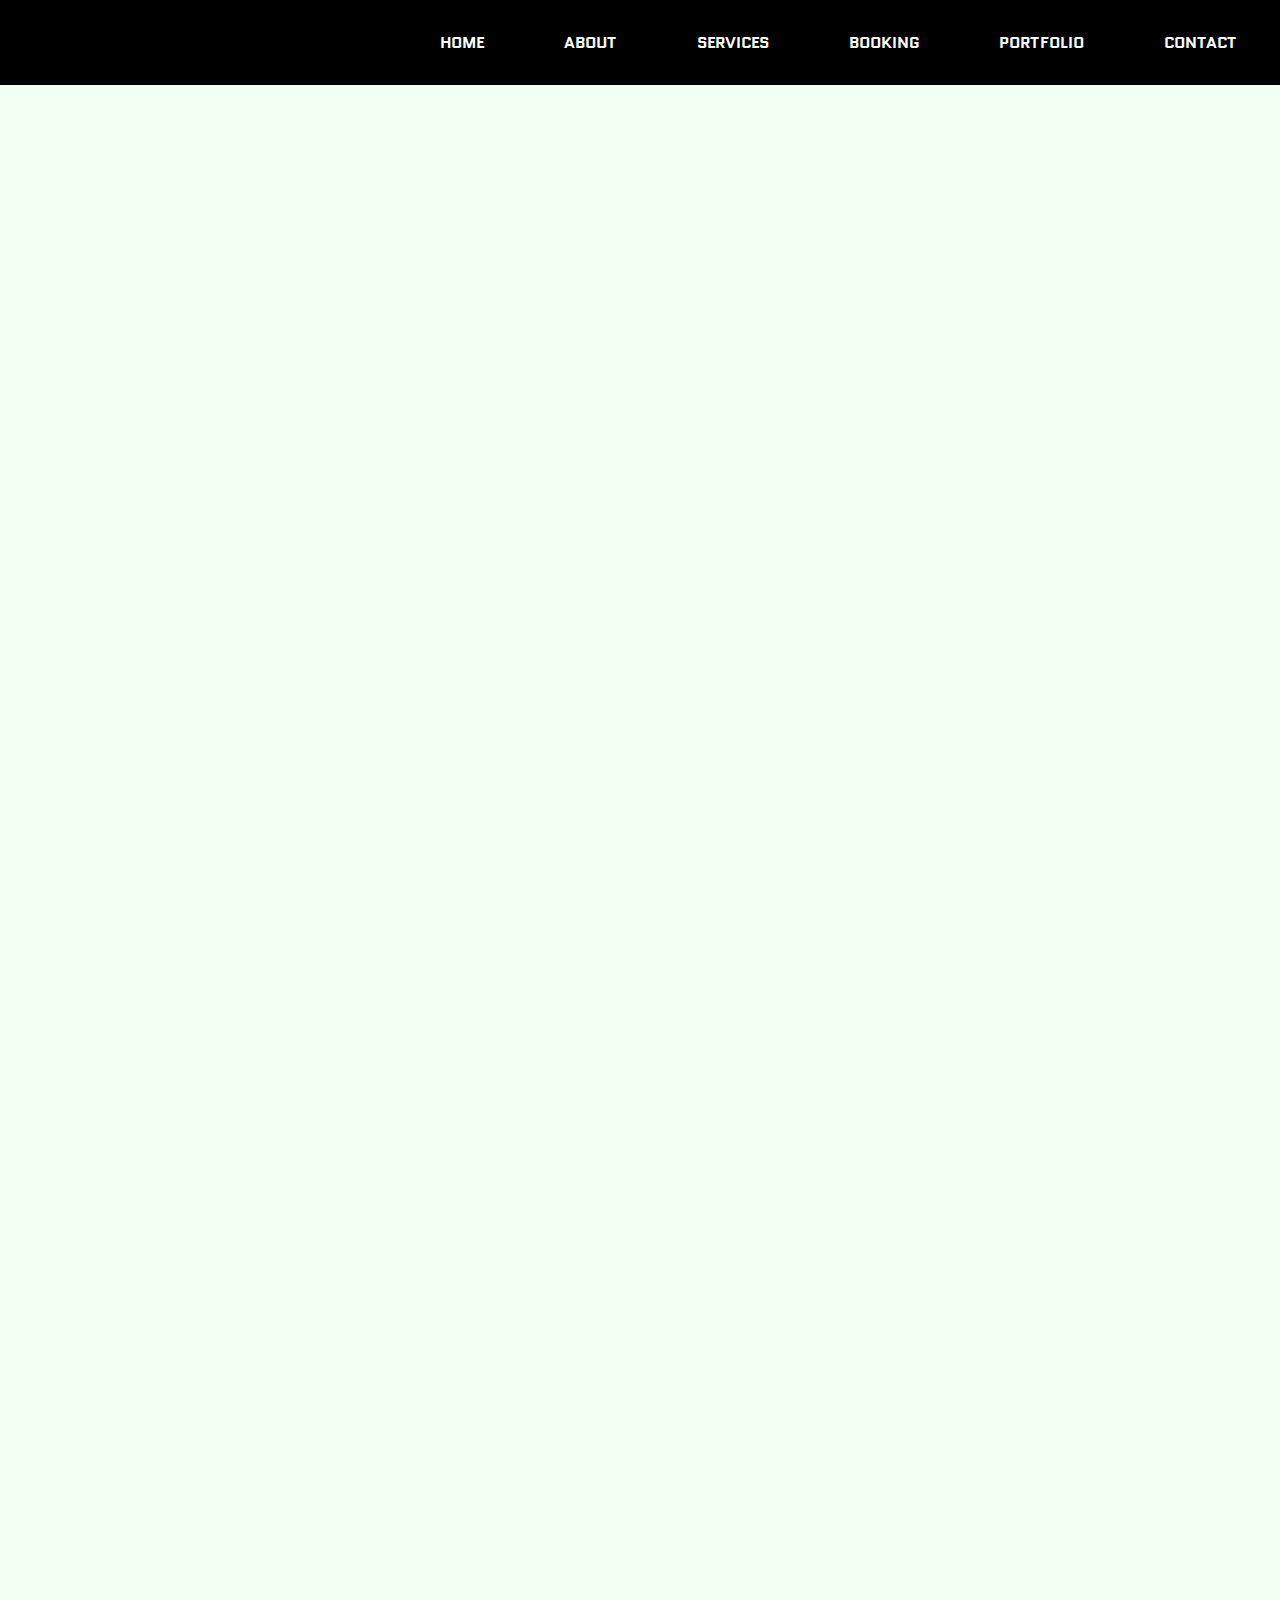
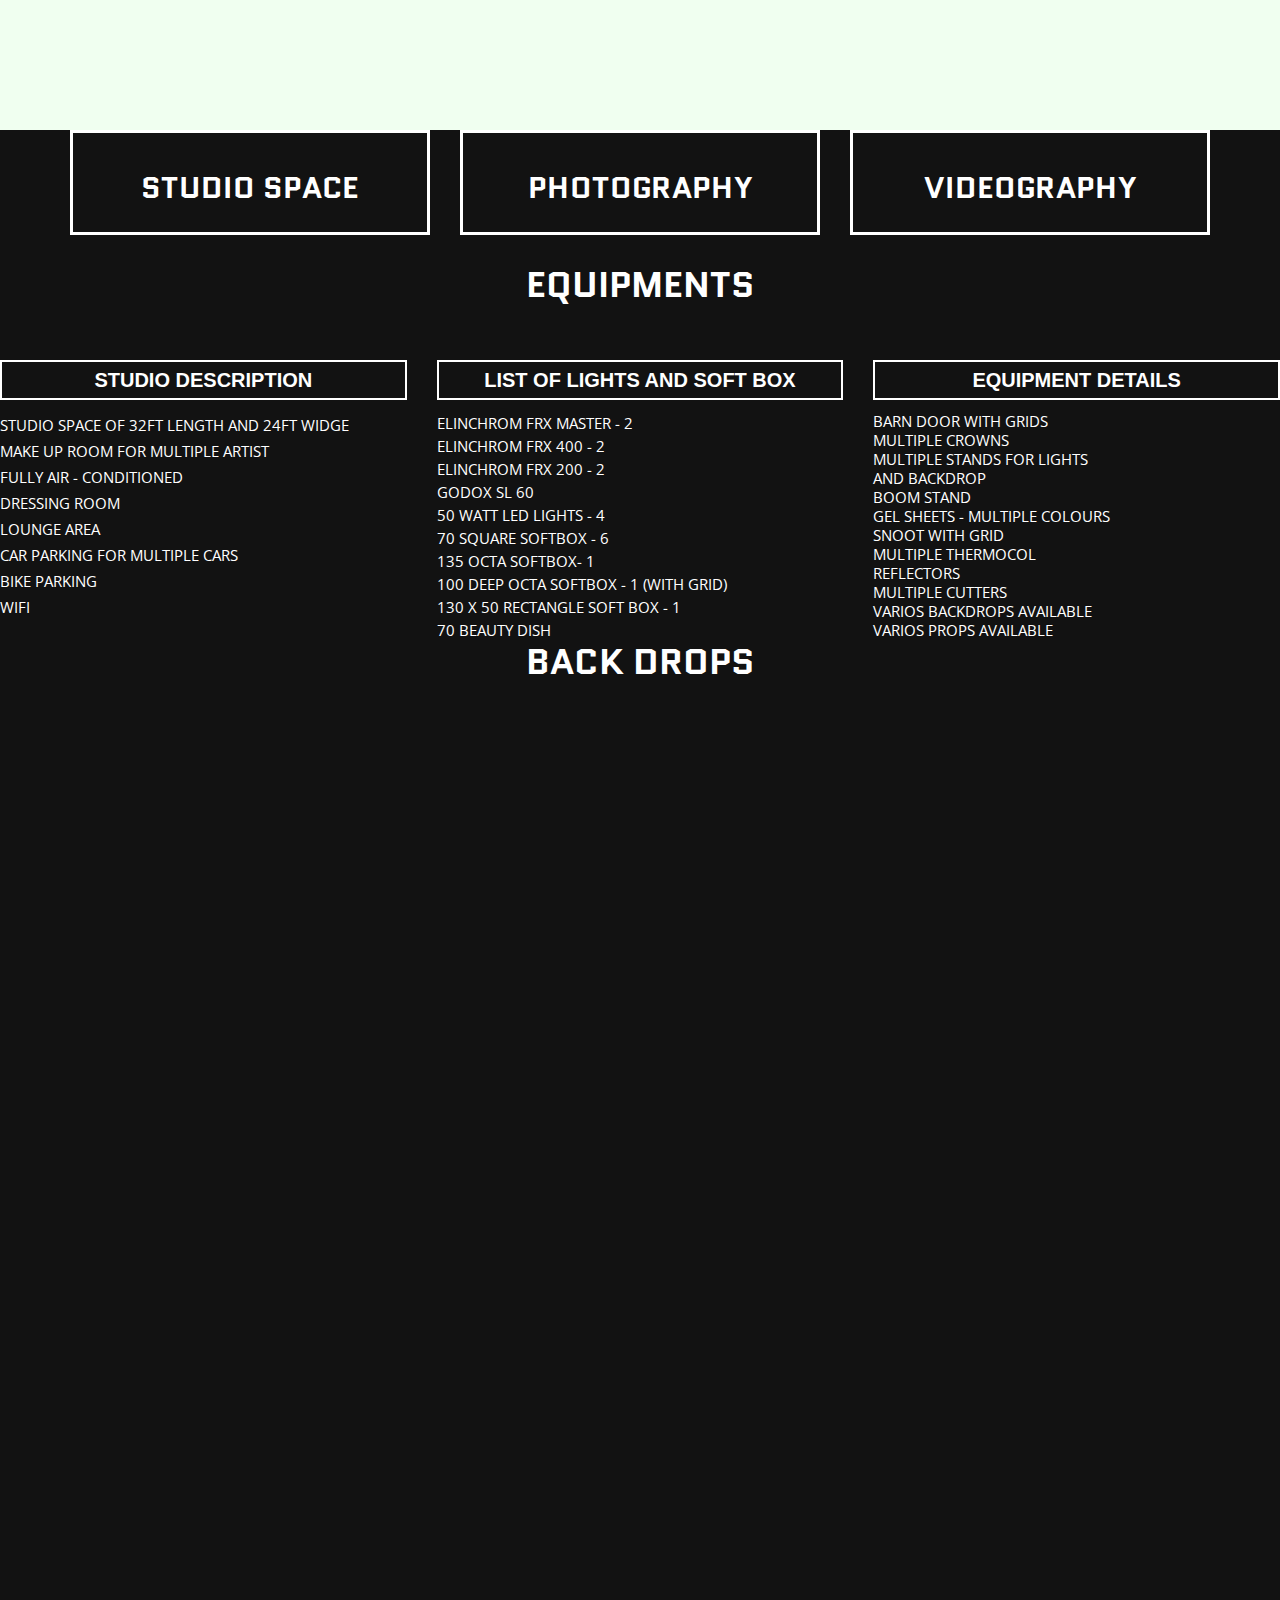
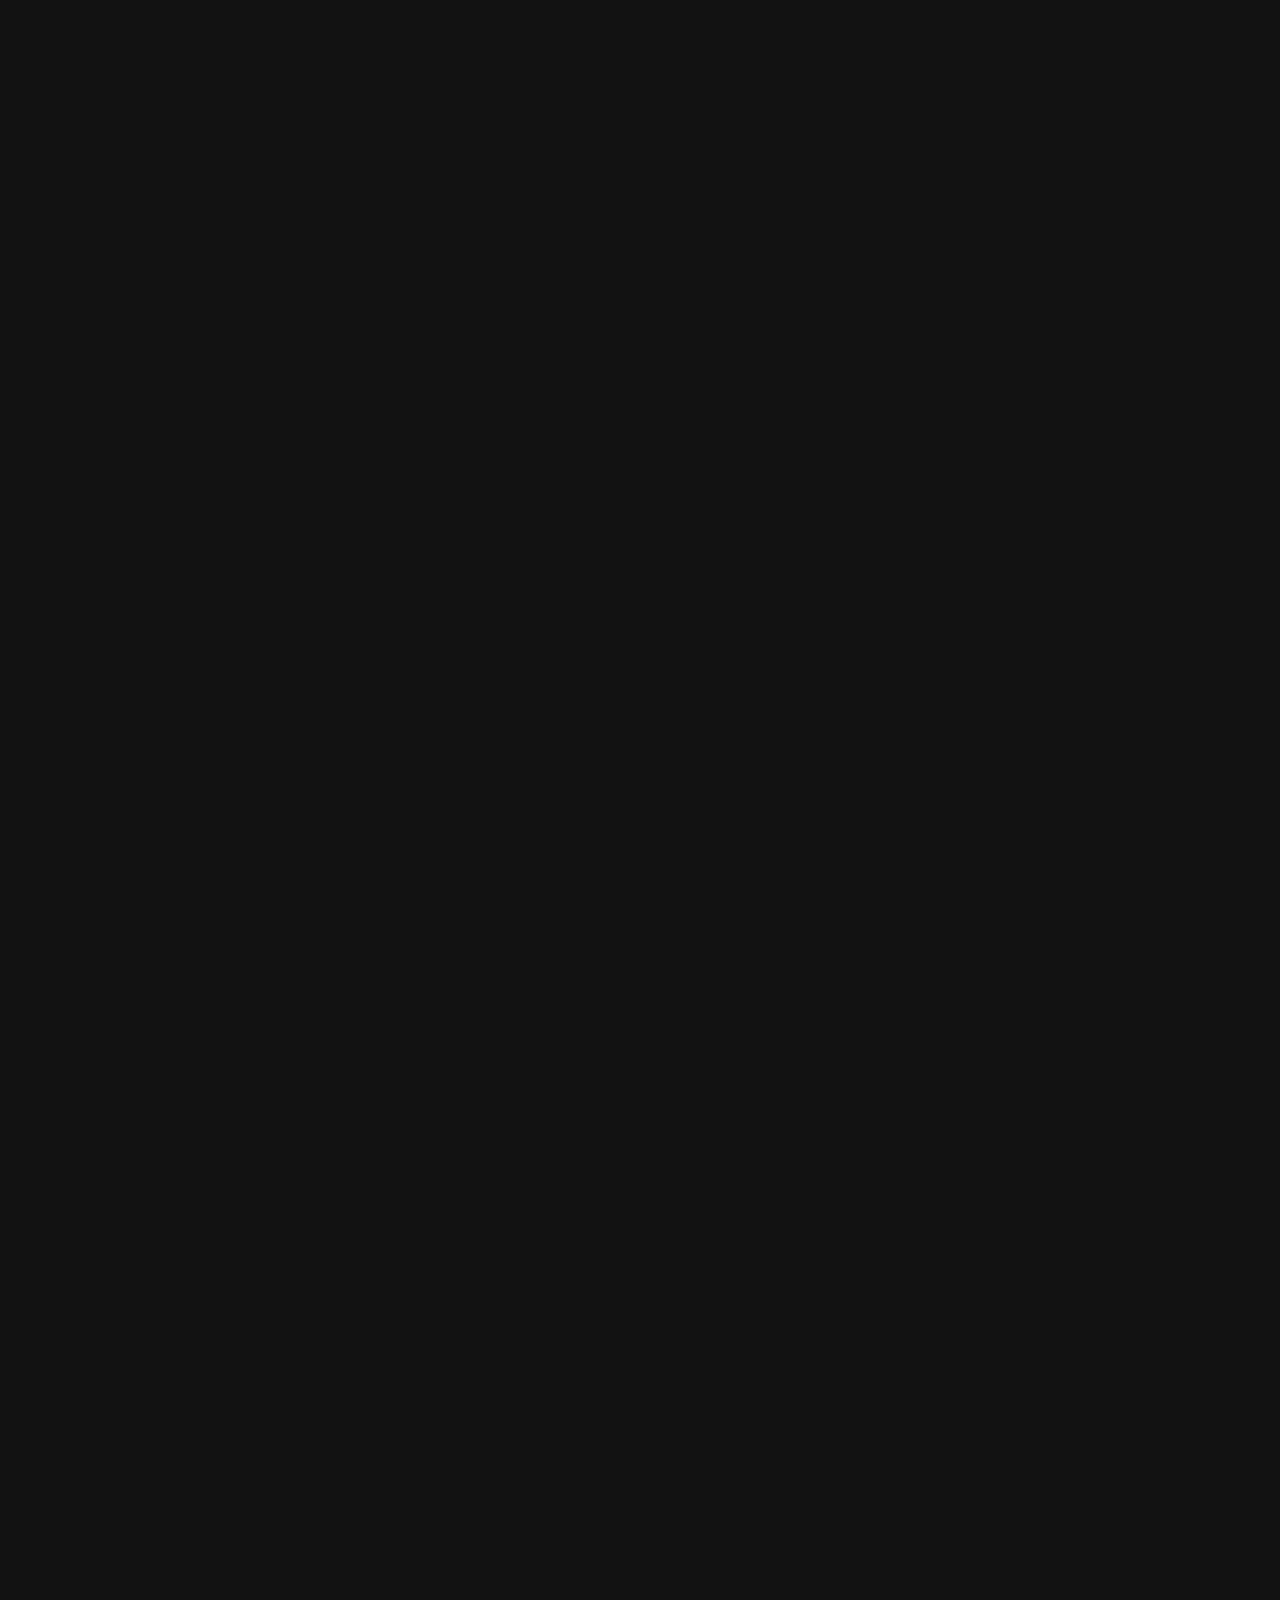
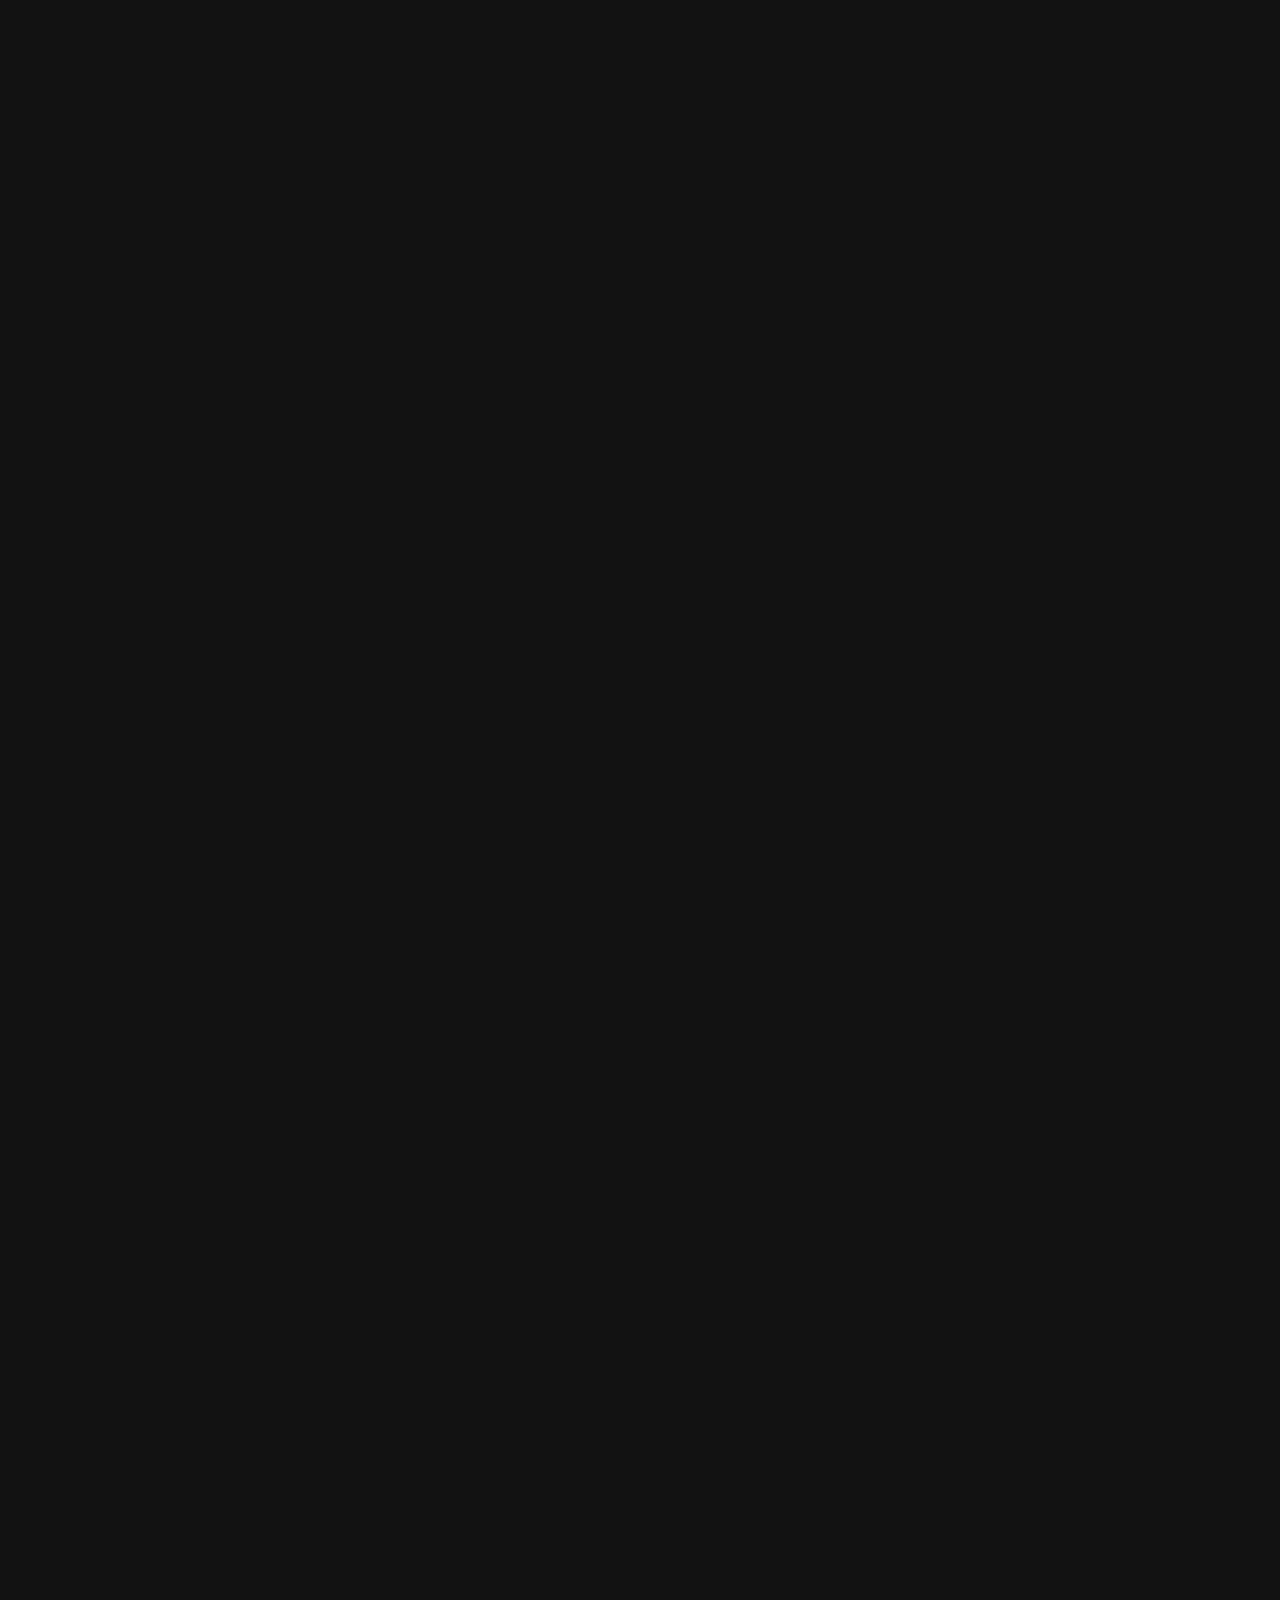
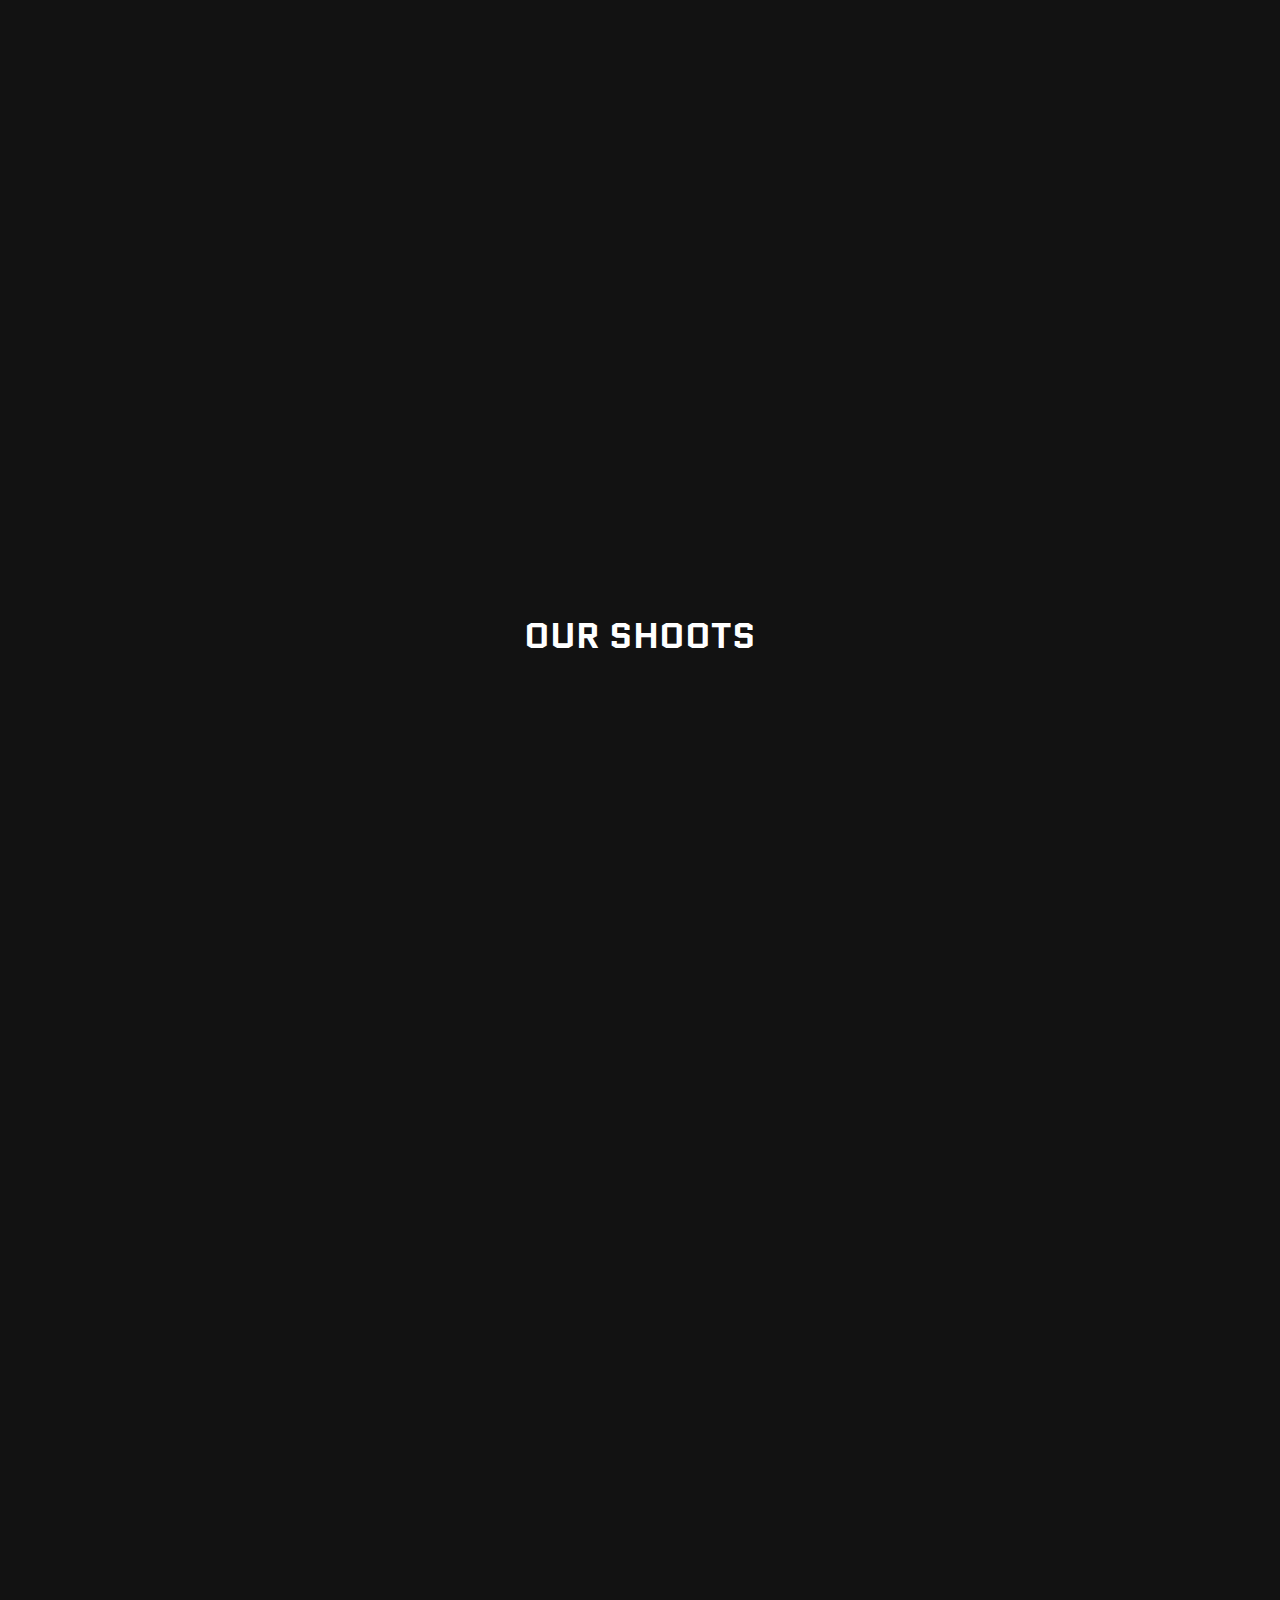
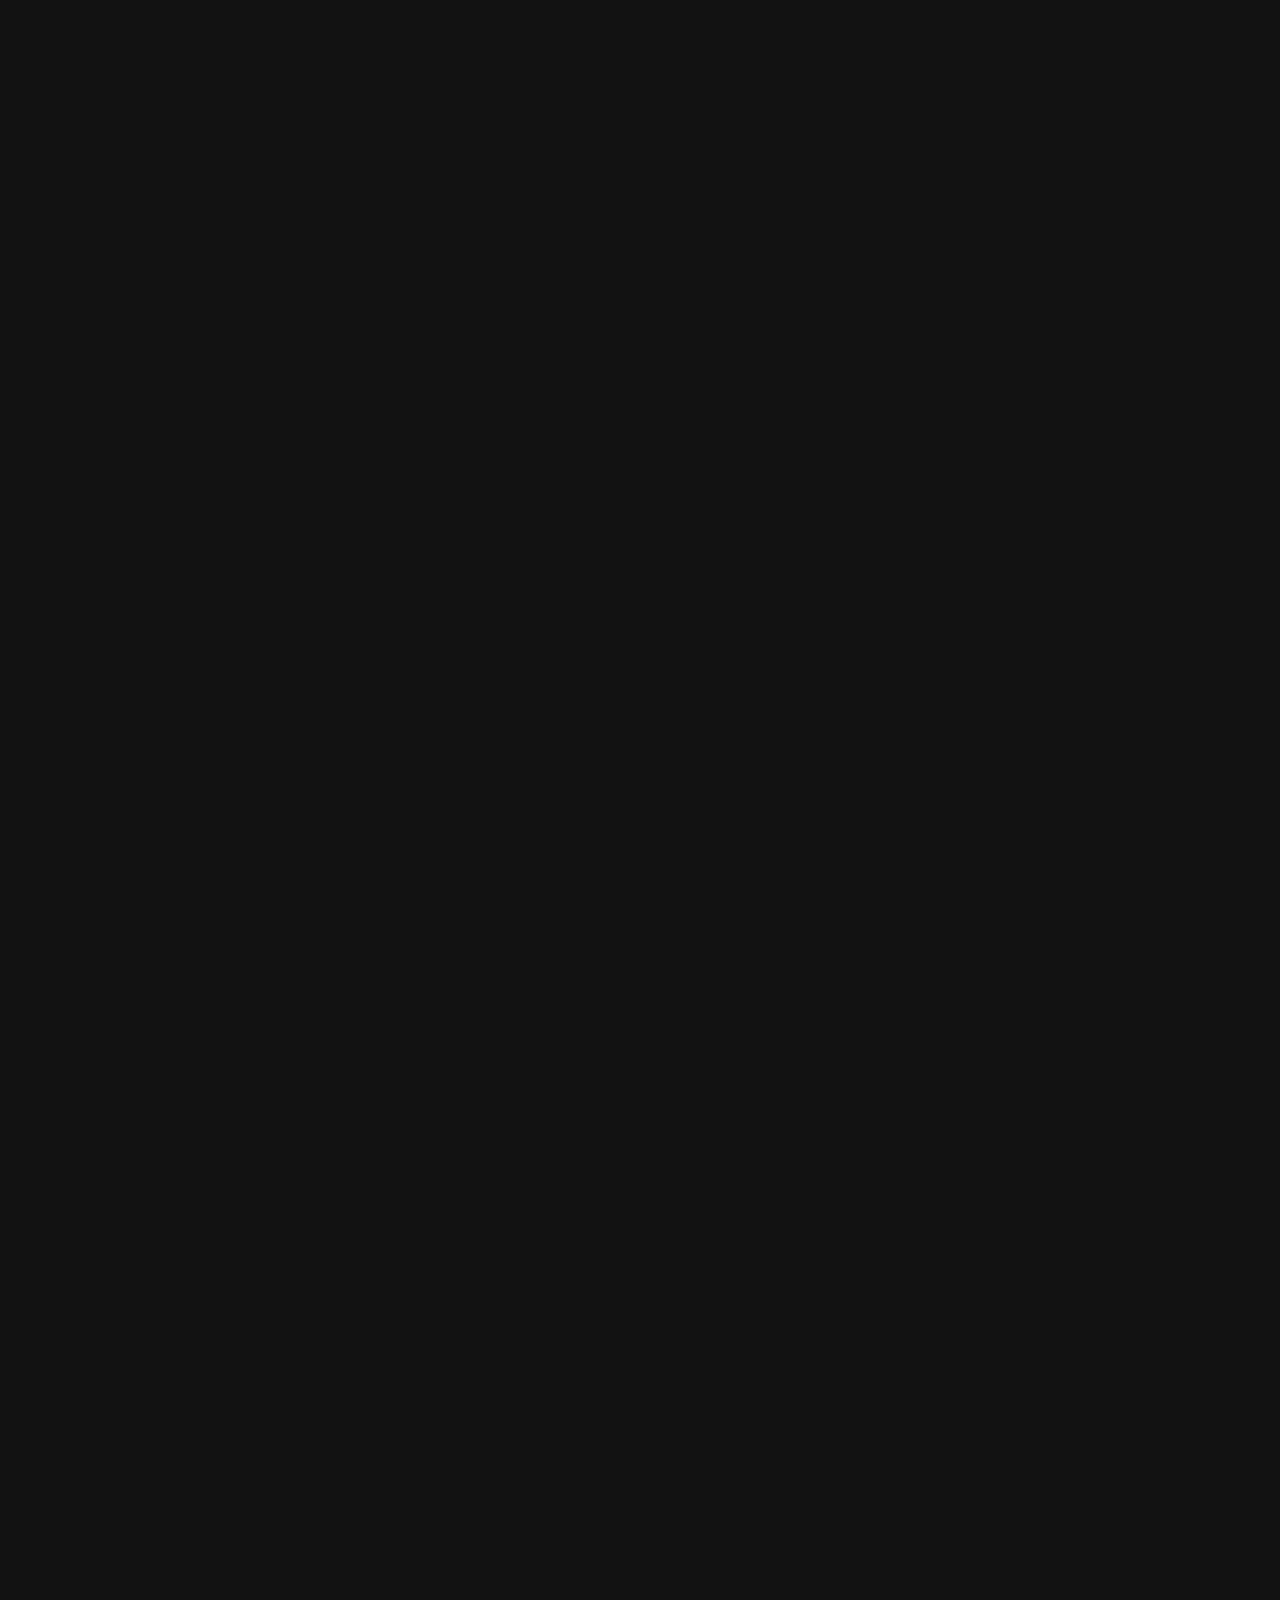
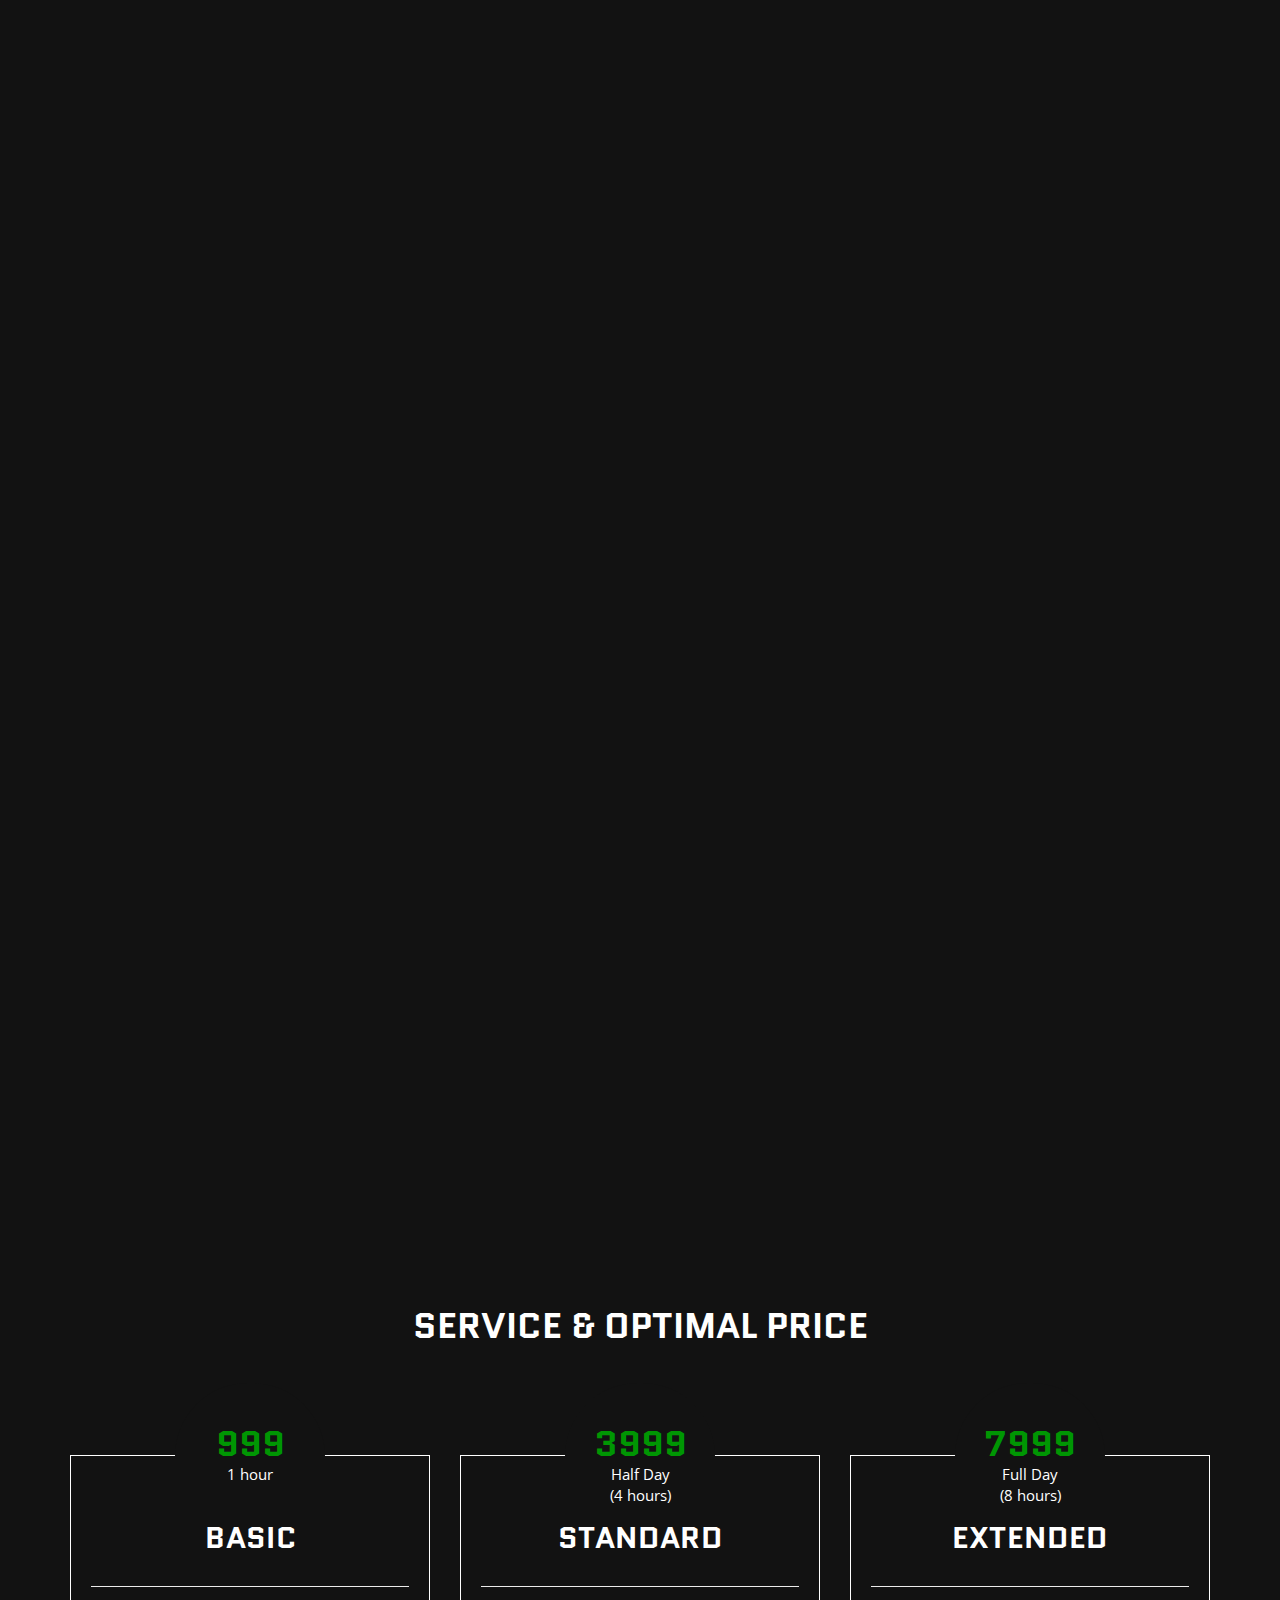
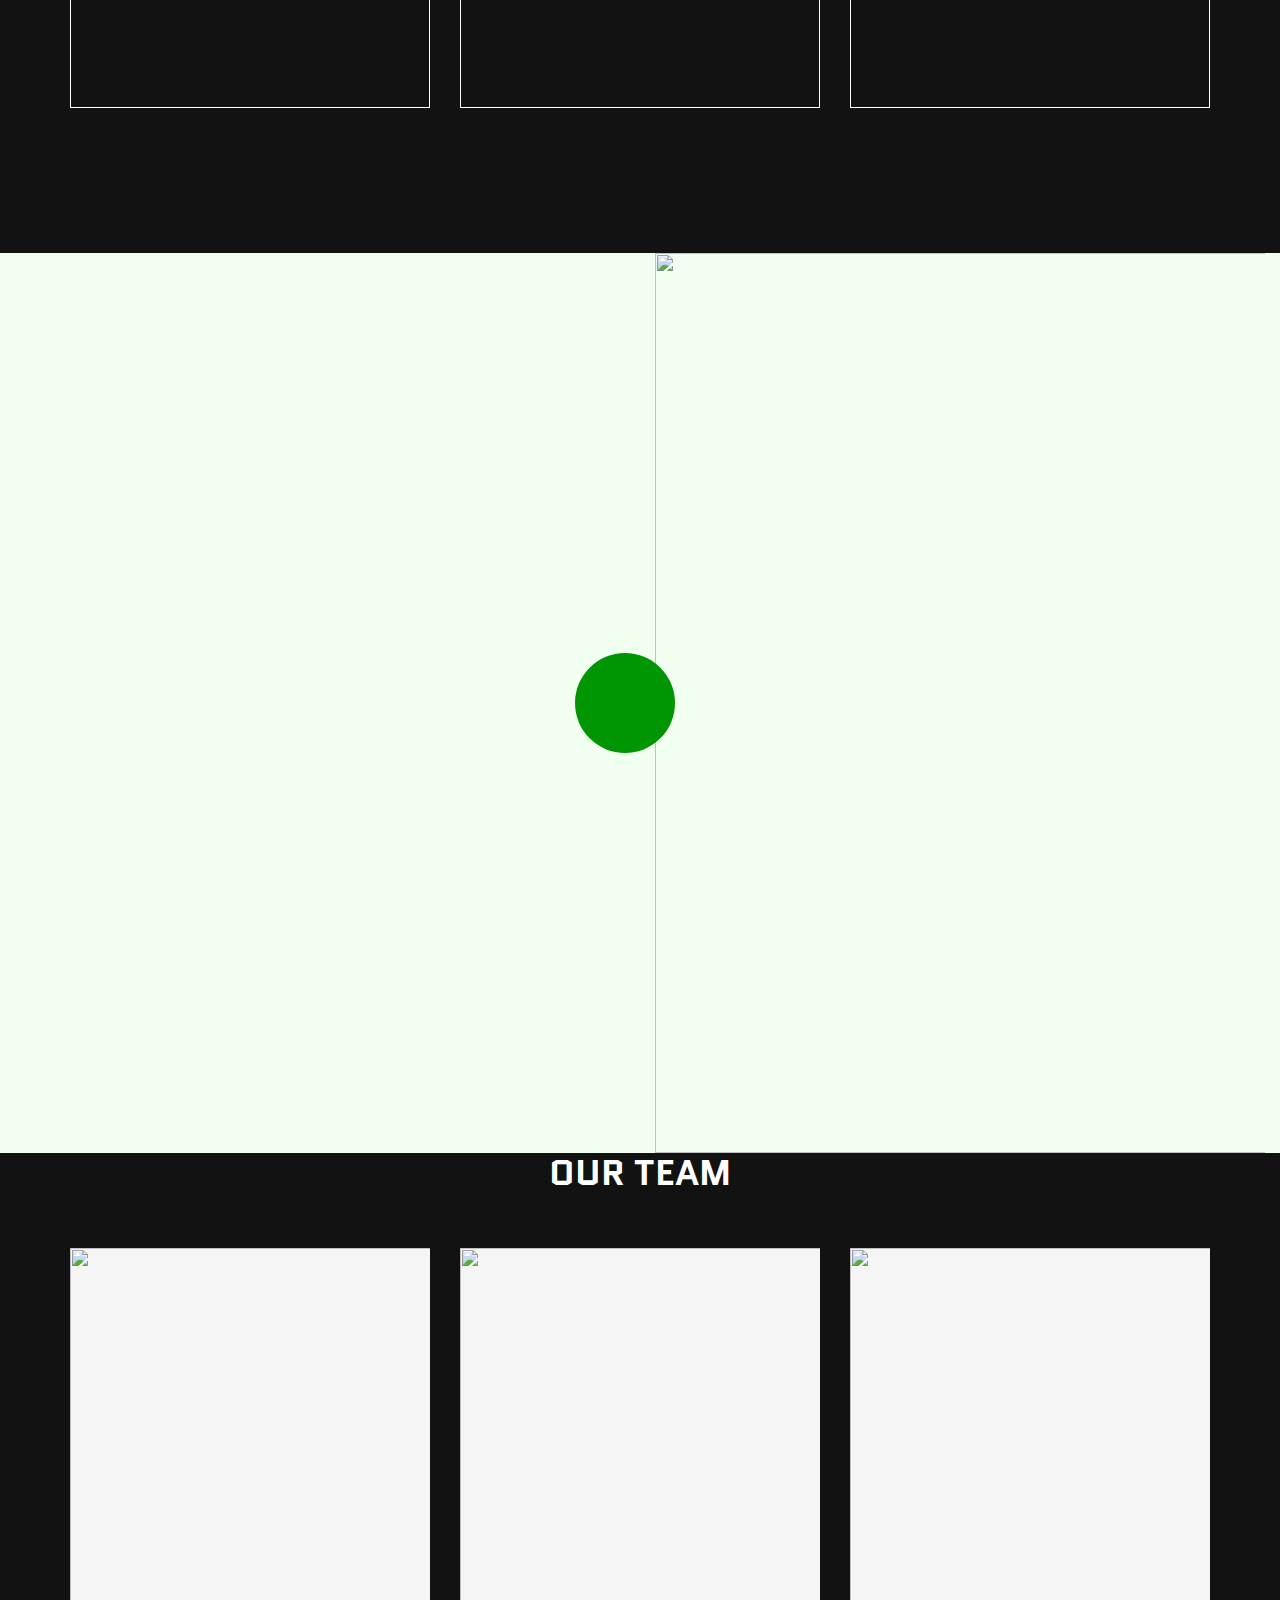
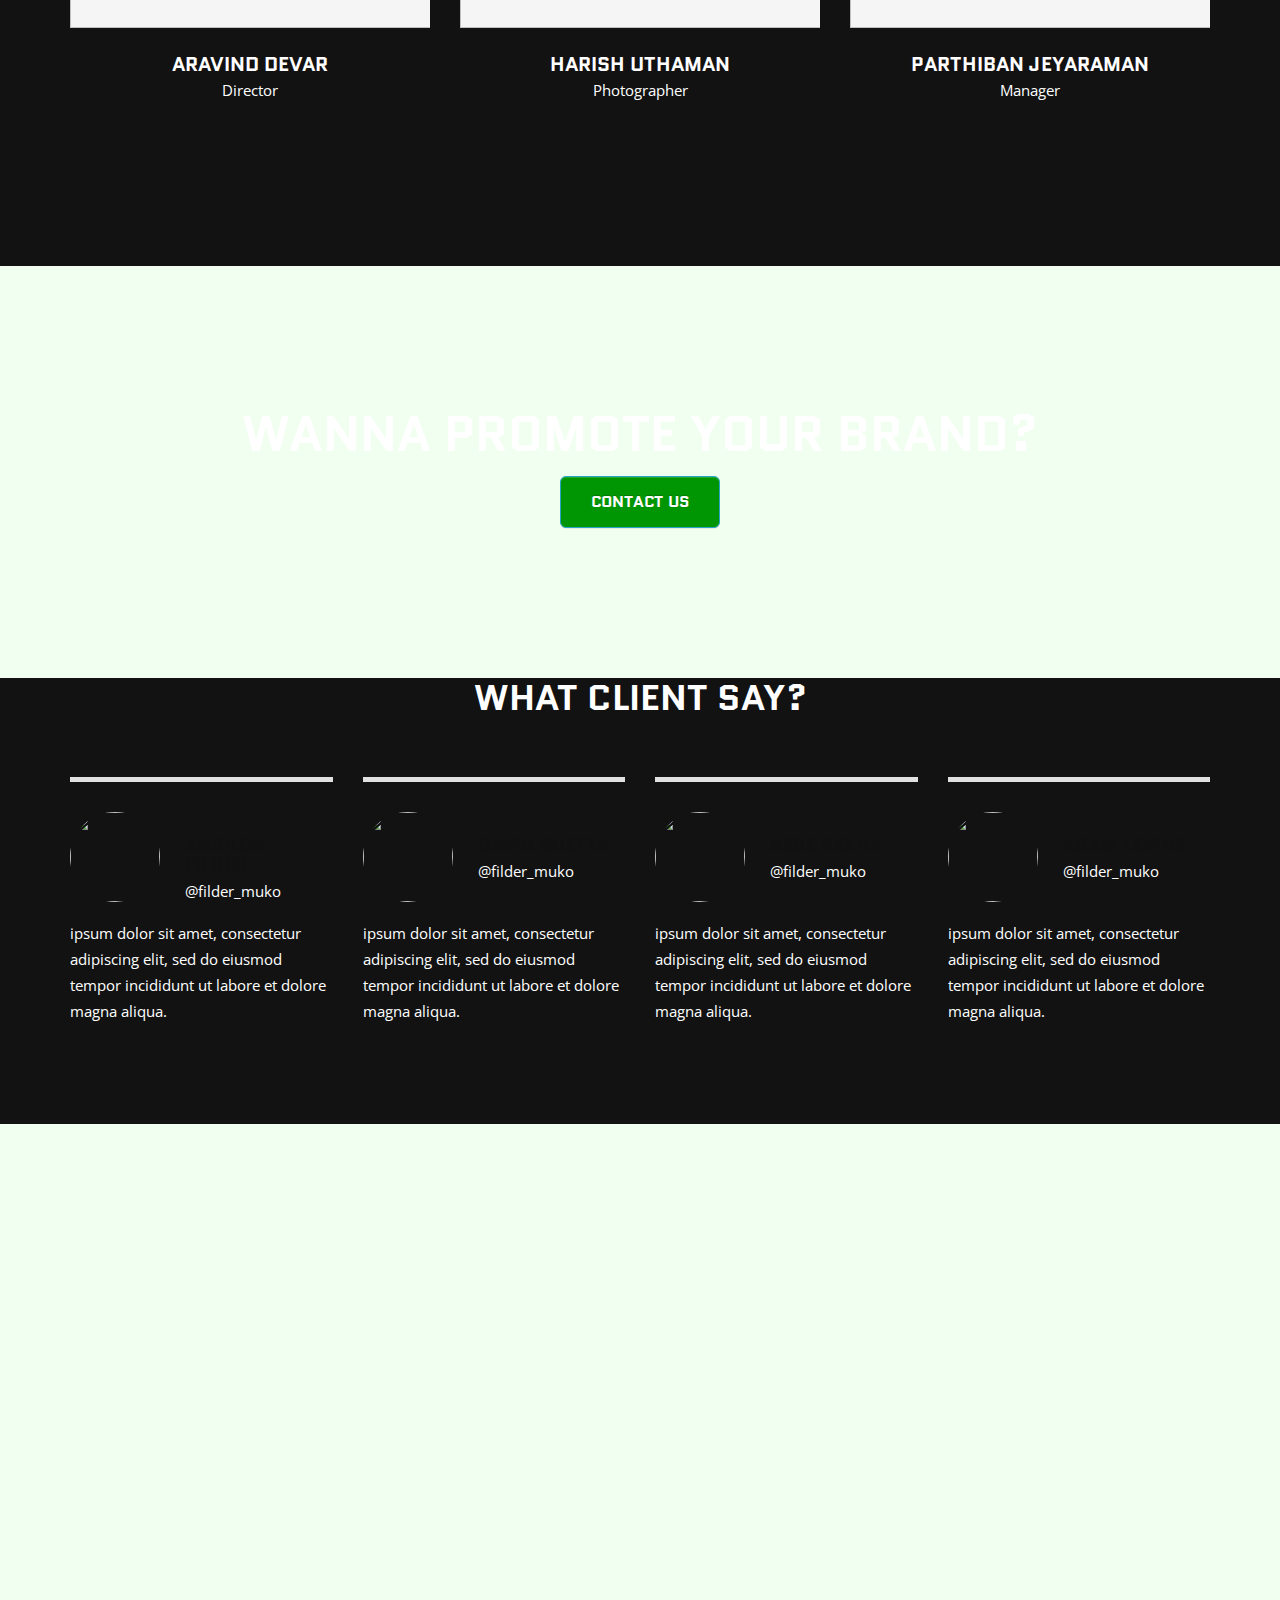
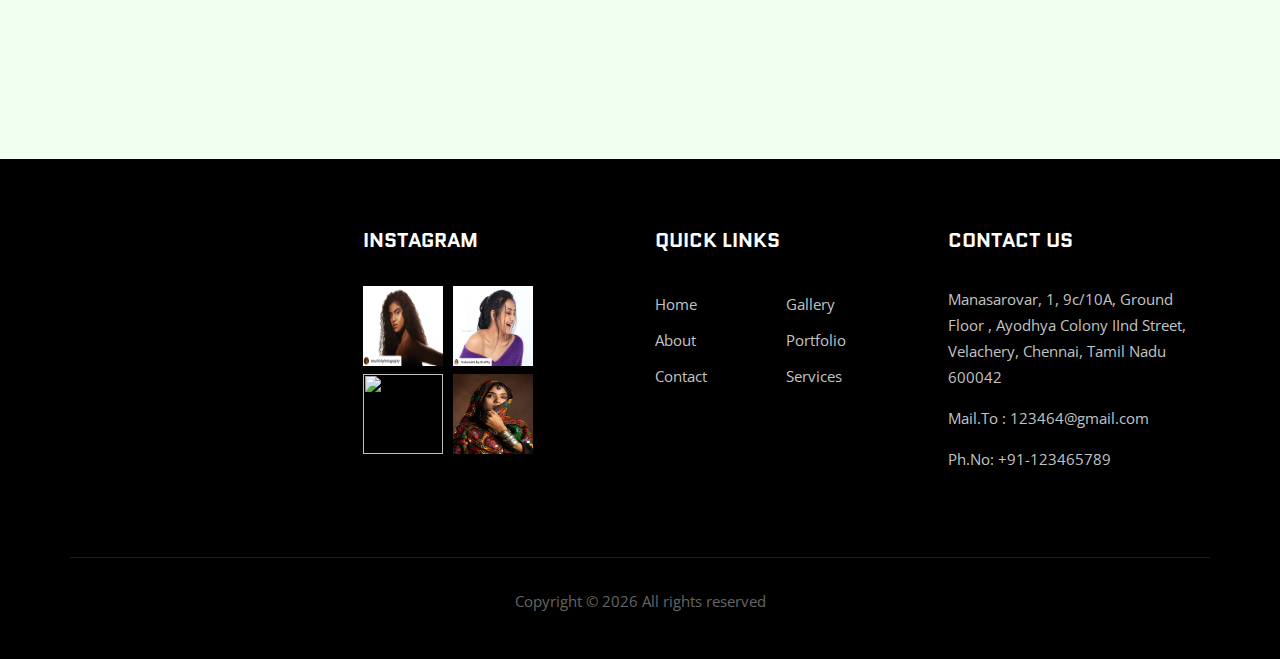
==== commit ad618547: "linter" ====
--- a/index.html
+++ b/index.html
@@ -1,930 +1,1002 @@
 <!DOCTYPE html>
 <html lang="zxx">
-    <head>
-        <meta charset="UTF-8">
-        <meta name="description" content="Phozogy Template">
-        <meta name="keywords" content="Phozogy, unica, creative, html">
-        <meta name="viewport" content="width=device-width, initial-scale=1.0">
-        <meta http-equiv="X-UA-Compatible" content="ie=edge">
-        <title>Vybn Studio</title>
-        <!-- title image -->
-        <link
-            rel="shortcut icon"
-            href="./img/logo.png"
-            class="invertcolor"
-            type="image/x-icon"
-        >
-        <!-- Latest compiled and minified CSS -->
-        <link
-            rel="stylesheet"
-            href="https://stackpath.bootstrapcdn.com/bootstrap/3.4.1/css/bootstrap.min.css"
-            integrity="sha384-HSMxcRTRxnN+Bdg0JdbxYKrThecOKuH5zCYotlSAcp1+c8xmyTe9GYg1l9a69psu"
-            crossorigin="anonymous"
-        >
-        <!-- Optional theme -->
-        <link
-            rel="stylesheet"
-            href="https://stackpath.bootstrapcdn.com/bootstrap/3.4.1/css/bootstrap-theme.min.css"
-            integrity="sha384-6pzBo3FDv/PJ8r2KRkGHifhEocL+1X2rVCTTkUfGk7/0pbek5mMa1upzvWbrUbOZ"
-            crossorigin="anonymous"
-        >
-        <!-- Latest compiled and minified JavaScript -->
-        <script src="https://stackpath.bootstrapcdn.com/bootstrap/3.4.1/js/bootstrap.min.js" integrity="sha384-aJ21OjlMXNL5UyIl/XNwTMqvzeRMZH2w8c5cRVpzpU8Y5bApTppSuUkhZXN0VxHd" crossorigin="anonymous"></script>
-        <!-- Google Font -->
-        <link href="https://fonts.googleapis.com/css?family=Quantico:400,700&display=swap" rel="stylesheet">
-        <link href="https://fonts.googleapis.com/css?family=Open+Sans:400,600,700&display=swap" rel="stylesheet">
-        <!-- Css Styles -->
-        <link rel="stylesheet" href="css/bootstrap.min.css" type="text/css">
-        <link rel="stylesheet" href="css/font-awesome.min.css" type="text/css">
-        <link rel="stylesheet" href="css/elegant-icons.css" type="text/css">
-        <link rel="stylesheet" href="css/owl.carousel.min.css" type="text/css">
-        <link rel="stylesheet" href="css/magnific-popup.css" type="text/css">
-        <link rel="stylesheet" href="css/slicknav.min.css" type="text/css">
-        <link rel="stylesheet" href="css/style.css" type="text/css">
-    </head>
-    <body>
-        <!-- Page Preloder -->
-        <div id="preloder">
+
+<head>
+    <meta charset="UTF-8">
+    <meta name="description" content="Phozogy Template">
+    <meta name="keywords" content="Phozogy, unica, creative, html">
+    <meta name="viewport" content="width=device-width, initial-scale=1.0">
+    <meta http-equiv="X-UA-Compatible" content="ie=edge">
+    <title>Vybn Studio</title>
+    <!-- title image -->
+    <link rel="shortcut icon" href="./img/logo.png" class="invertcolor" type="image/x-icon">
+    <!-- Latest compiled and minified CSS -->
+    <link rel="stylesheet" href="https://stackpath.bootstrapcdn.com/bootstrap/3.4.1/css/bootstrap.min.css"
+        integrity="sha384-HSMxcRTRxnN+Bdg0JdbxYKrThecOKuH5zCYotlSAcp1+c8xmyTe9GYg1l9a69psu" crossorigin="anonymous">
+    <!-- Optional theme -->
+    <link rel="stylesheet" href="https://stackpath.bootstrapcdn.com/bootstrap/3.4.1/css/bootstrap-theme.min.css"
+        integrity="sha384-6pzBo3FDv/PJ8r2KRkGHifhEocL+1X2rVCTTkUfGk7/0pbek5mMa1upzvWbrUbOZ" crossorigin="anonymous">
+    <!-- Latest compiled and minified JavaScript -->
+    <script src="https://stackpath.bootstrapcdn.com/bootstrap/3.4.1/js/bootstrap.min.js"
+        integrity="sha384-aJ21OjlMXNL5UyIl/XNwTMqvzeRMZH2w8c5cRVpzpU8Y5bApTppSuUkhZXN0VxHd"
+        crossorigin="anonymous"></script>
+    <!-- Google Font -->
+    <link href="https://fonts.googleapis.com/css?family=Quantico:400,700&display=swap" rel="stylesheet">
+    <link href="https://fonts.googleapis.com/css?family=Open+Sans:400,600,700&display=swap" rel="stylesheet">
+
+    <!-- Css Styles -->
+    <link rel="stylesheet" href="css/bootstrap.min.css" type="text/css">
+    <link rel="stylesheet" href="css/font-awesome.min.css" type="text/css">
+    <link rel="stylesheet" href="css/elegant-icons.css" type="text/css">
+    <link rel="stylesheet" href="css/owl.carousel.min.css" type="text/css">
+    <link rel="stylesheet" href="css/magnific-popup.css" type="text/css">
+    <link rel="stylesheet" href="css/slicknav.min.css" type="text/css">
+    <link rel="stylesheet" href="css/style.css" type="text/css">
+</head>
+
+<body>
+    <!-- Page Preloder -->
+    <!-- <div id="preloder">
             <div class="loader"></div>
-        </div>
-        <!-- Header Section Begin -->
-        <header class="header-section" id="nav">
-            <nav class="navbar-fixed-top">
-                <div class="container-fluid">
-                    <div class="row">
-                        <div class="col-lg-12">
-                            <div class="logo" style="padding: 0px;">
-                                <a href="./index.html">
-                                    <img
-                                        class="invertcolor"
-                                        src="img/logo.png"
-                                        alt=""
-                                        style="width: 90%;"
-                                    >
-                                </a>
-                            </div>
-                            <nav class="nav-menu mobile-menu  ">
-                                <ul>
-                                    <li class="active ">
-                                        <a href="./index.html">Home</a>
-                                    </li>
-                                    <li>
-                                        <a href="#about">About</a>
-                                    </li>
-                                    <li>
-                                        <a href="#services">Services</a>
-                                    </li>
-                                    <li>
-                                        <a href="#pricing">Booking</a>
-                                    </li>
-                                    <li>
-                                        <a href="#portfolio">Portfolio</a>
-                                    </li>
-                                    <li class="grow">
-                                        <a href="#contact">Contact</a>
-                                    </li>
-                                </ul>
-                            </nav>
-                            <div id="mobile-menu-wrap"></div>
-                        </div>
-                    </div>
-                </div>
-            </nav>
-        </header>
-        <!-- Header End -->
-        <!-- Hero Section Begin -->
-        <section class="hero-section">
-            <div class="hs-slider owl-carousel">
-                <div class="hs-item set-bg" data-setbg="img/hero/hero-1.jpg">
-                    <div class="container">
-                        <div class="row">
-                            <div class="col-lg-12">
-                                <div class="hs-text">
-                                    <h2>Photography Studio</h2>
-                                    <p>
-                                        Vybn studio is photography/videogaphy studio space that is specially deisgned for our clients
-                                    </p>
-                                    <a href="#contact" class="primary-btn">Contact us</a>
-                                </div>
-                            </div>
-                        </div>
-                    </div>
-                </div>
-                <div class="hs-item set-bg" data-setbg="img/hero/hero-2.jpg">
-                    <div class="container">
-                        <div class="row">
-                            <div class="col-lg-12">
-                                <div class="hs-text">
-                                    <h2>Photography Studio</h2>
-                                    <p>
-                                        Shoot area of 850 sq ft
-                                    </p>
-                                    <a href="#" class="primary-btn">Contact us</a>
-                                </div>
-                            </div>
-                        </div>
-                    </div>
-                </div>
-            </div>
-        </section>
-        <!-- Hero Section End -->
-        <!-- Services Section Begin -->
-        <section class="services-section spad" id="services">
-            <div class="container">
-                <div class="row">
-                    <div class="col-lg-4 col-md-6 col-sm-6">
-                        <div class="services-item">
-                            <img src="img/services/service-1.jpg" alt="">
-                            <h3>Studio Space</h3>
-                            
-                        </div>
-                    </div>
-                    <div class="col-lg-4 col-md-6 col-sm-6">
-                        <div class="services-item">
-                            <img src="img/services/service-2.jpg" alt="">
-                            <h3>Photography</h3>
-                            
-                        </div>
-                    </div>
-                    <div class="col-lg-4 col-md-6 col-sm-6">
-                        <div class="services-item">
-                            <img src="img/services/service-3.jpg" alt="">
-                            <h3>Videography</h3>
-                            
-                        </div>
-                    </div>
-                </div>
-            </div>
-            <!-- Services Option Section Begin -->
-            <!-- <section class="services-option"> -->
-            <div>
-                <div class="row" style="padding:10%">
-                    <!-- <div class="col-lg-6"> -->
-                    <div class=" col-lg-4 col-md-6 col-sm-12" id="description">
-                        <div class="">
-                            <div class="so-item">
-                                <div class="so-title">
-                                    
-                                    <h5>STUDIO DESCRIPTION</h5>
-                                </div>
-                                <p style="text-align: center;">
-                                    <ul>
-                                        <li> Studio space of 32ft length and 24ft widge</li>
-                                        <li>Make up room for multiple artist</li>
-                                        <li> Fully AIR - CONDITIONED</li>
-                                        <li> Dressing room</li>
-                                        <li> Lounge Area</li>
-                                        <li>Car parking for multiple cars</li>
-                                        <li> Bike parking</li>
-                                        <li>Wifi</li>
-                                    </ul>
-                                </p>
-                            </div>
-                        </div>
-                    </div>
-                    <!-- <div class="col-lg-6"> -->
-                    <div class=" col-lg-4 col-md-6 col-sm-12" id="list">
-                        <div class="">
-                            <div class="so-item ">
-                                <div class="so-title">
-                                    
-                                    <h5>
-                                        LIST OF LIGHTS AND SOFT BOX
-                                    </h5>
-                                </div>
-                                <p>
-                                    <ul>
-                                        <li> ELINCHROM FRX MASTER - 2</li>
-                                        <li> ELINCHROM FRX 400 - 2</li>
-                                        <li> ELINCHROM FRX 200 - 2</li>
-                                        <li> GODOX SL 60</li>
-                                        <li> 50 WATT LED LIGHTS - 4</li>
-                                        <li> 70 SQUARE SOFTBOX - 6</li>
-                                        <li> 135 OCTA SOFTBOX- 1</li>
-                                        <li> 100 DEEP OCTA SOFTBOX - 1 (WITH GRID)</li>
-                                        <li> 130 X 50 RECTANGLE SOFT BOX - 1</li>
-                                        <li> 70 BEAUTY DISH</li>
-                                    </ul>
-                                </p>
-                            </div>
-                        </div>
-                    </div>
-                    <div class="  col-lg-4 col-md-6 col-sm-12" id="equipment">
-                        <div class="">
-                            <div class="so-item">
-                                <div class="so-title">
-                                   
-                                    <h5>
-                                        EQUIPMENT DETAILS
-                                    </h5>
-                                </div>
-                                <p>
-                                    <ul>
-                                        <li> BARN DOOR WITH GRIDS</li>
-                                        <li>  MULTIPLE CROWNS</li>
-                                        <li> MULTIPLE STANDS FOR LIGHTS
-                                            <br> AND BACKDROP
-                                        </li>
-                                        <li>BOOM STAND</li>
-                                        <li>GEL SHEETS - MULTIPLE COLOURS</li>
-                                        <li> SNOOT WITH GRID</li>
-                                        <li>MULTIPLE THERMOCOL</li>
-                                        <li> REFLECTORS</li>
-                                        <li>MULTIPLE CUTTERS</li>
-                                        <li> VARIOS BACKDROPS AVAILABLE</li>
-                                        <li> VARIOS PROPS AVAILABLE</li>
-                                    </ul>
-                                </p>
-                            </div>
-                        </div>
-                    </div>
-                   
-                </div>
-            </div>
-            <!-- </section> -->
-            <!-- Services Option Section End -->
-        </section>
-        <!-- Services Section End -->
-        <!-- Categories Section Begin -->
-        <section class="categories-section">
-            <div class="container">
-                <div class="row">
-                    <div class="col-lg-6 col-md-6">
-                        <div class="section-title">
-                            <h2>BACK DROPS</h2>
-                            
-                        </div>
-                    </div>
-                    <div class="col-lg-6 col-md-6">
-                        <div class="right-btn">
-                            <a href="#" class="primary-btn">View all</a>
-                        </div>
-                    </div>
-                </div>
-                <div class="categories-slider owl-carousel">
-                    <div class="cs-item">
-                        <div class="cs-pic set-bg" data-setbg="/img/backdrops/IMG_1966.jpg"></div>
-                       
-                    </div>
-                    <div class="cs-item">
-                        <div class="cs-pic set-bg" data-setbg="/img/backdrops/IMG_1967.jpg"></div>
-                        
-                    </div>
-                    <div class="cs-item">
-                        <div class="cs-pic set-bg" data-setbg="/img/backdrops/IMG_1968.jpg"></div>
-                        
-                    </div>
-                    <div class="cs-item">
-                        <div class="cs-pic set-bg" data-setbg="/img/backdrops/IMG_1969.jpg"></div>
-                        
-                    </div>
-                    <div class="cs-item">
-                        <div class="cs-pic set-bg" data-setbg="/img/backdrops/IMG_1970.jpg"></div>
-                        
-                    </div>
-                    <div class="cs-item">
-                        <div class="cs-pic set-bg" data-setbg="/img/backdrops/IMG_1971.jpg"></div>
-                        
-                    </div>
-                    <div class="cs-item">
-                        <div class="cs-pic set-bg" data-setbg="/img/backdrops/IMG_1972.jpg"></div>
-                        
-                    </div>
-                    <div class="cs-item">
-                        <div class="cs-pic set-bg" data-setbg="/img/backdrops/IMG_1973.jpg"></div>
-                        
-                    </div>
-                    <div class="cs-item">
-                        <div class="cs-pic set-bg" data-setbg="/img/backdrops/IMG_1974.jpg"></div>
-                        
-                    </div>
-                    <div class="cs-item">
-                        <div class="cs-pic set-bg" data-setbg="/img/backdrops/IMG_1975.jpg"></div>
-                        
-                    </div>
-                    <div class="cs-item">
-                        <div class="cs-pic set-bg" data-setbg="/img/backdrops/IMG_1976.jpg"></div>
-                        
-                    </div>
-                    <div class="cs-item">
-                        <div class="cs-pic set-bg" data-setbg="/img/backdrops/IMG_1977.jpg"></div>
-                        
-                    </div>
-                    <div class="cs-item">
-                        <div class="cs-pic set-bg" data-setbg="/img/backdrops/IMG_1978.jpg"></div>
-                        
-                    </div>
-                    <div class="cs-item">
-                        <div class="cs-pic set-bg" data-setbg="/img/backdrops/IMG_1979.jpg"></div>
-                        
-                    </div>
-                </div>
-            </div>
-        </section>
-        <!-- Categories Section End -->
-        <!-- Portfolio Section Begin -->
-        <section class="portfolio-section spad d-none d-lg-block" id="portfolio">
-            <div class="container">
+        </div> -->
+    <!-- Header Section Begin -->
+    <header class="header-section" id="nav">
+        <nav class="navbar-fixed-top ">
+            <div class="container-fluid">
                 <div class="row">
                     <div class="col-lg-12">
-                        <div class="section-title">
-                            <h2>OUR SHOOTS</h2>
-                        </div>
-                        
-                    </div>
-                </div>
-            </div>
-            <div class="container-fluid">
-                <div class="row">
-                    <div class="col-lg-12 p-0">
-                        <div class="portfolio-filter">
-                            <div class="pf-item set-bg fashion" data-setbg="/img/ramyapandian/IMG_1993.JPG">
-                                <a href="/img/ramyapandian/IMG_1993.JPG" class="pf-icon image-popup">
-                                    <span class="icon_plus"></span>
-                                </a>
-                                <div class="pf-text">
-                                    <h4>COLORS SPEAK</h4>
-                                    <span>Fashion</span>
-                                </div>
-                            </div>
-                            <div class="pf-item large-width large-height set-bg lifestyle" data-setbg="/img/ramyapandian/IMG_1995.JPG">
-                                <a href="/img/ramyapandian/IMG_1995.JPG" class="pf-icon image-popup">
-                                    <span class="icon_plus"></span>
-                                </a>
-                                <div class="pf-text">
-                                    <h4>COLORS SPEAK</h4>
-                                    <span>Fashion</span>
-                                </div>
-                            </div>
-                            <div class="pf-item large-width set-bg natural" data-setbg="/img/ramyapandian/IMG_1994.JPG">
-                                <a href="/img/ramyapandian/IMG_1994.JPG" class="pf-icon image-popup">
-                                    <span class="icon_plus"></span>
-                                </a>
-                                <div class="pf-text">
-                                    <h4>COLORS SPEAK</h4>
-                                    <span>Fashion</span>
-                                </div>
-                            </div>
-                            <div class="pf-item large-height set-bg wedding" data-setbg="/img/ramyapandian/IMG_2020.JPG">
-                                <a href="/img/ramyapandian/IMG_2020.JPG" class="pf-icon image-popup">
-                                    <span class="icon_plus"></span>
-                                </a>
-                                <div class="pf-text">
-                                    <h4>COLORS SPEAK</h4>
-                                    <span>Fashion</span>
-                                </div>
-                            </div>
-                            <div class="pf-item set-bg lifestyle" data-setbg="/img/ramyapandian/IMG_2021.JPG">
-                                <a href="/img/ramyapandian/IMG_2021.JPG" class="pf-icon image-popup">
-                                    <span class="icon_plus"></span>
-                                </a>
-                                <div class="pf-text">
-                                    <h4>COLORS SPEAK</h4>
-                                    <span>Fashion</span>
-                                </div>
-                            </div>
-                            <div class="pf-item set-bg natural" data-setbg="/img/ramyapandian/IMG_2022.JPG">
-                                <a href="/img/ramyapandian/IMG_2022.JPG" class="pf-icon image-popup">
-                                    <span class="icon_plus"></span>
-                                </a>
-                                <div class="pf-text">
-                                    <h4>COLORS SPEAK</h4>
-                                    <span>Fashion</span>
-                                </div>
-                            </div>
-                            <div class="pf-item set-bg videos" data-setbg="img/portfolio/pf-5.jpg">
-                                <a href="img/portfolio/pf-5.jpg" class="pf-icon image-popup">
-                                    <span class="icon_plus"></span>
-                                </a>
-                                <div class="pf-text">
-                                    <h4>COLORS SPEAK</h4>
-                                    <span>Fashion</span>
-                                </div>
-                            </div>
-                            <div class="pf-item set-bg fashion" data-setbg="img/portfolio/pf-6.jpg">
-                                <a href="img/portfolio/pf-6.jpg" class="pf-icon image-popup">
-                                    <span class="icon_plus"></span>
-                                </a>
-                                <div class="pf-text">
-                                    <h4>COLORS SPEAK</h4>
-                                    <span>Fashion</span>
-                                </div>
-                            </div>
-                            <div class="pf-item large-width set-bg videos" data-setbg="img/portfolio/pf-10.jpg">
-                                <a href="img/portfolio/pf-10.jpg" class="pf-icon image-popup">
-                                    <span class="icon_plus"></span>
-                                </a>
-                                <div class="pf-text">
-                                    <h4>COLORS SPEAK</h4>
-                                    <span>Fashion</span>
-                                </div>
-                            </div>
-                            <div class="pf-item set-bg fashion" data-setbg="img/portfolio/pf-11.jpg">
-                                <a href="img/portfolio/pf-11.jpg" class="pf-icon image-popup">
-                                    <span class="icon_plus"></span>
-                                </a>
-                                <div class="pf-text">
-                                    <h4>COLORS SPEAK</h4>
-                                    <span>Fashion</span>
-                                </div>
-                            </div>
-                            <div class="pf-item large-width large-height set-bg wedding" data-setbg="img/portfolio/pf-9.jpg">
-                                <a href="img/portfolio/pf-9.jpg" class="pf-icon image-popup">
-                                    <span class="icon_plus"></span>
-                                </a>
-                                <div class="pf-text">
-                                    <h4>COLORS SPEAK</h4>
-                                    <span>Fashion</span>
-                                </div>
-                            </div>
-                            <div class="pf-item large-height set-bg wedding" data-setbg="img/portfolio/pf-7.jpg">
-                                <a href="img/portfolio/pf-7.jpg" class="pf-icon image-popup">
-                                    <span class="icon_plus"></span>
-                                </a>
-                                <div class="pf-text">
-                                    <h4>COLORS SPEAK</h4>
-                                    <span>Fashion</span>
-                                </div>
-                            </div>
-                            <div class="pf-item large-width large-height set-bg wedding" data-setbg="img/portfolio/pf-2.jpg">
-                                <a href="img/portfolio/pf-2.jpg" class="pf-icon image-popup">
-                                    <span class="icon_plus"></span>
-                                </a>
-                                <div class="pf-text">
-                                    <h4>COLORS SPEAK</h4>
-                                    <span>Fashion</span>
-                                </div>
-                            </div>
-                            <div class="pf-item large-width large-height set-bg wedding" data-setbg="img/portfolio/pf-3.jpg">
-                                <a href="img/portfolio/pf-3.jpg" class="pf-icon image-popup">
-                                    <span class="icon_plus"></span>
-                                </a>
-                                <div class="pf-text">
-                                    <h4>COLORS SPEAK</h4>
-                                    <span>Fashion</span>
-                                </div>
-                            </div>
-                            <div class="pf-item large-width large-height set-bg wedding" data-setbg="img/portfolio/pf-4.jpg">
-                                <a href="img/portfolio/pf-4.jpg" class="pf-icon image-popup">
-                                    <span class="icon_plus"></span>
-                                </a>
-                                <div class="pf-text">
-                                    <h4>COLORS SPEAK</h4>
-                                    <span>Fashion</span>
-                                </div>
-                            </div>
-                            <div class="pf-item large-width large-height set-bg wedding" data-setbg="img/portfolio/pf-1.jpg">
-                                <a href="img/portfolio/pf-1.jpg" class="pf-icon image-popup">
-                                    <span class="icon_plus"></span>
-                                </a>
-                                <div class="pf-text">
-                                    <h4>COLORS SPEAK</h4>
-                                    <span>Fashion</span>
-                                </div>
-                            </div>
-                            <div class="pf-item large-height set-bg wedding" data-setbg="img/portfolio/pf-8.jpg">
-                                <a href="img/portfolio/pf-8.jpg" class="pf-icon image-popup">
-                                    <span class="icon_plus"></span>
-                                </a>
-                                <div class="pf-text">
-                                    <h4>COLORS SPEAK</h4>
-                                    <span>Fashion</span>
-                                </div>
-                            </div>
-                        </div>
-                    </div>
-                </div>
-            </div>
-            <div class="load-more-btn">
-                <a href="#">Load More</a>
-            </div>
-        </section>
-        <!-- Portfolio Section End -->
-        <!--MOBILE  Portfolio Section START -->
-        <div class="mobile-portfolio portfolio-section">
-            <div class="container">
-                <div class="row">
-                    <div class="col-lg-12">
-                        <div class="section-title">
-                            <h2>OUR SHOOTS</h2>
-                        </div>
-                    </div>
-                </div>
-            </div>
-            <div class=" categories-slider owl-carousel">
-                <div class="cs-item">
-                    <div class="cs-pic set-bg" data-setbg="/img/ramyapandian/IMG_1993.JPG"></div>
-                    
-                </div>
-                <div class="cs-item">
-                    <div class="cs-pic set-bg" data-setbg="/img/ramyapandian/IMG_1993.JPG"></div>
-                   
-                </div>
-                <div class="cs-item">
-                    <div class="cs-pic set-bg" data-setbg="/img/ramyapandian/IMG_1993.JPG"></div>
-                    
-                </div>
-            </div>
-        </div>
-        <!--MOBILE Portfolio Section End -->
-        <!-- Pricing Section Begin -->
-        <section class="pricing-section spad" id="pricing">
-            <div class="container">
-                <div class="row">
-                    <div class="col-lg-12 text-center">
-                        <div class="section-title pricing-title">
-                            <h2>service & optimal price</h2>
-                            
-                        </div>
-                    </div>
-                </div>
-                <div class="row">
-                    <div class="col-lg-4 col-md-4">
-                        <div class="pricing-item">
-                            <div class="pi-price">
-                                <h2>999</h2>
-                                <!-- <h2>799</h2> -->
-                                <span>1 hour</span>
-                            </div>
-                            <div class="pi-title">
-                                <h3>Basic</h3>
-                            </div>
-                            <div class="pi-text">
-                                <br>
-                                <br>
-                                <br>
-                                <br>
-                                <br>
-                                
-                                <a href="#" class="primary-btn">Get appointment</a>
-                            </div>
-                        </div>
-                    </div>
-                    <div class="col-lg-4 col-md-4">
-                        <div class="pricing-item">
-                            <div class="pi-price">
-                                <h2>3999</h2>
-                                <!-- <h2>3499</h2> -->
-                                <span>Half Day
-                                    <br>(4 hours)
-                                </span>
-                            </div>
-                            <div class="pi-title">
-                                <h3>Standard</h3>
-                            </div>
-                            <div class="pi-text">
-                                <br>
-                                <br>
-                                <br>
-                                <br>
-                                <br>
-                                
-                                <a href="#" class="primary-btn">Get appointment</a>
-                            </div>
-                        </div>
-                    </div>
-                    <div class="col-lg-4 col-md-4">
-                        <div class="pricing-item">
-                            <div class="pi-price">
-                                <h2>7999</h2>
-                                <!-- <h2>5999</h2> -->
-                                <span>Full Day
-                                    <br>(8 hours)
-                                </span>
-                            </div>
-                            <div class="pi-title">
-                                <h3>Extended</h3>
-                            </div>
-                            <div class="pi-text">
-                                <br>
-                                <br>
-                                <br>
-                                <br>
-                                <br>
-                                
-                                <a href="#" class="primary-btn">Get appointment</a>
-                            </div>
-                        </div>
-                    </div>
-                </div>
-            </div>
-        </section>
-        <!-- Pricing Section End -->
-        <!-- about section begins -->
-        <section class="about-section" id="about">
-            <div class="container-fluid">
-                <div class="row">
-                    <div class="col-lg-6 p-0">
-                        <div class="about-pic set-bg" data-setbg="img/about/about-pic.jpg">
-                            <a href="https://www.instagram.com/p/CKv_dEEBtxo/?utm_source=ig_web_copy_link" target="_blank" class="play-btn">
-                                <i class="fa fa-play"></i>
-                            </a>
-                        </div>
-                    </div>
-                    <div class="col-lg-6 p-0">
-                        <img src="/img/Photography and videography.jpg" alt="">
-                    </div>
-                    
-                </div>
-            </div>
-            <!-- Team Section Begin -->
-            <section class="team-section spad">
-                <div class="container">
-                    <div class="row">
-                        <div class="col-lg-6 col-md-6">
-                            <div class="section-title">
-                                <h2>Our team</h2>
-                                
-                            </div>
-                        </div>
-                        <div class="col-lg-6 col-md-6">
-                            <div class="right-btn">
-                                <a href="#" class="primary-btn">Appointment</a>
-                            </div>
-                        </div>
-                    </div>
-                    <div class="row">
-                        <div class="col-lg-4 col-md-6 col-sm-6">
-                            <div class="team-item">
-                                <img src="/img/team/img-1.jpeg" alt="">
-                                <div class="ti-text">
-                                    <h5>Aravind Devar</h5>
-                                    <span>Photographer</span>
-                                    <div class="ti-social">
-                                        <a href="https://www.facebook.com/aravind.t.ips" target="_blank">
-                                            <i class="fa fa-facebook"></i>
-                                        </a>
-                                        <a href="https://instagram.com/aravinddevar?utm_medium=copy_link" target="_blank">
-                                            <i class="fa fa-twitter"></i>
-                                        </a>
-                                        <!-- <a href="#"><i class="fa fa-youtube-play"></i></a> -->
-                                        <!-- <a href="#"><i class="fa fa-instagram"></i></a> -->
-                                    </div>
-                                </div>
-                            </div>
-                        </div>
-                        <div class="col-lg-4 col-md-6 col-sm-6">
-                            <div class="team-item">
-                                <img src="/img/team/img-2.jpeg" alt="">
-                                <div class="ti-text">
-                                    <h5>Harish Uthaman</h5>
-                                    <span>Director</span>
-                                    <div class="ti-social">
-                                        <a href="https://www.facebook.com/harish.uthaman.37" target="_blank">
-                                            <i class="fa fa-facebook"></i>
-                                        </a>
-                                        <a href="https://instagram.com/harish._.uthaman?utm_medium=copy_link" target="_blank">
-                                            <i class="fa fa-twitter"></i>
-                                        </a>
-                                        <!-- <a href="#"><i class="fa fa-youtube-play"></i></a> -->
-                                        <!-- <a href="#"><i class="fa fa-instagram"></i></a> -->
-                                    </div>
-                                </div>
-                            </div>
-                        </div>
-                        <div class="col-lg-4 col-md-6 col-sm-6">
-                            <div class="team-item ">
-                                <img src="img/team/img-3.jpeg" alt="">
-                                <div class="ti-text">
-                                    <h5>Parthiban Jeyaraman</h5>
-                                    <span>Manager</span>
-                                    <div class="ti-social">
-                                        <a href="https://www.facebook.com/parthiban.jeyaraman" target="_blank">
-                                            <i class="fa fa-facebook"></i>
-                                        </a>
-                                        <a href="https://instagram.com/parthiban__jp?utm_medium=copy_link" target="_blank">
-                                            <i class="fa fa-twitter"></i>
-                                        </a>
-                                        
-                                    </div>
-                                </div>
-                            </div>
-                        </div>
-                        
-                    </div>
-                </div>
-            </section>
-            <!-- Team Section End -->
-            <!-- Cta Section Begin -->
-            <section class="cta-section spad set-bg" data-setbg="img/cta-bg.jpg">
-                <div class="container">
-                    <div class="row">
-                        <div class="col-lg-12">
-                            <div class="cta-text">
-                                <h2>Wanna promote your brand?</h2>
-                                
-                                <a href="#" class="primary-btn">Contact us</a>
-                            </div>
-                        </div>
-                    </div>
-                </div>
-            </section>
-            <!-- Cta Section End -->
-            <!-- Testimoial Section Begin -->
-            <section class="testimonial-section spad">
-                <div class="container">
-                    <div class="row">
-                        <div class="col-lg-12">
-                            <div class="section-title">
-                                <h2>What client say?</h2>
-                            </div>
-                        </div>
-                    </div>
-                    <div class="row">
-                        <div class="col-lg-3 col-md-6 col-sm-6">
-                            <div class="testimonial-item">
-                                <div class="ti-author">
-                                    <div class="ta-pic">
-                                        <img src="img/testimonial/ta-1.jpg" alt="">
-                                    </div>
-                                    <div class="ta-text">
-                                        <h5>ANDREW FILDER</h5>
-                                        <span>@filder_muko</span>
-                                    </div>
-                                </div>
-                                <p>
-                                    ipsum dolor sit amet, consectetur adipiscing elit, sed do eiusmod tempor incididunt ut labore
-                et dolore magna aliqua.
-                                </p>
-                            </div>
-                        </div>
-                        <div class="col-lg-3 col-md-6 col-sm-6">
-                            <div class="testimonial-item">
-                                <div class="ti-author">
-                                    <div class="ta-pic">
-                                        <img src="img/testimonial/ta-2.jpg" alt="">
-                                    </div>
-                                    <div class="ta-text">
-                                        <h5>David Guetta</h5>
-                                        <span>@filder_muko</span>
-                                    </div>
-                                </div>
-                                <p>
-                                    ipsum dolor sit amet, consectetur adipiscing elit, sed do eiusmod tempor incididunt ut labore
-                et dolore magna aliqua.
-                                </p>
-                            </div>
-                        </div>
-                        <div class="col-lg-3 col-md-6 col-sm-6">
-                            <div class="testimonial-item">
-                                <div class="ti-author">
-                                    <div class="ta-pic">
-                                        <img src="img/testimonial/ta-3.jpg" alt="">
-                                    </div>
-                                    <div class="ta-text">
-                                        <h5>Bebe Rexha</h5>
-                                        <span>@filder_muko</span>
-                                    </div>
-                                </div>
-                                <p>
-                                    ipsum dolor sit amet, consectetur adipiscing elit, sed do eiusmod tempor incididunt ut labore
-                et dolore magna aliqua.
-                                </p>
-                            </div>
-                        </div>
-                        <div class="col-lg-3 col-md-6 col-sm-6">
-                            <div class="testimonial-item">
-                                <div class="ti-author">
-                                    <div class="ta-pic">
-                                        <img src="img/testimonial/ta-4.jpg" alt="">
-                                    </div>
-                                    <div class="ta-text">
-                                        <h5>Adam Levine</h5>
-                                        <span>@filder_muko</span>
-                                    </div>
-                                </div>
-                                <p>
-                                    ipsum dolor sit amet, consectetur adipiscing elit, sed do eiusmod tempor incididunt ut labore
-                et dolore magna aliqua.
-                                </p>
-                            </div>
-                        </div>
-                    </div>
-                </div>
-            </section>
-            <!-- Testimonial Section End -->
-        </section>
-        <!-- about section ends -->
-        <!-- map section -->
-        <div class="map">
-            <iframe
-                src="https://www.google.com/maps/embed?pb=!1m18!1m12!1m3!1d3887.832816088349!2d80.22873131459517!3d12.982542690848685!2m3!1f0!2f0!3f0!3m2!1i1024!2i768!4f13.1!3m3!1m2!1s0x3a525d88157c6ba3%3A0xd79ab0ef4506fce1!2sVYBN%20STUDIO!5e0!3m2!1sen!2sin!4v1631033037500!5m2!1sen!2sin"
-                height="635"
-                style="border:0;"
-                allowfullscreen=""
-                aria-hidden="false"
-                tabindex="0"
-                loading="lazy"
-            ></iframe>
-        </div>
-        <!-- map section ends -->
-        <!-- Footer Section Begin -->
-        <footer class="footer-section" id="contact">
-            <div class="container">
-                <div class="row">
-                    <div class="col-lg-3 col-md-6 col-sm-6">
-                        <div class="fs-about">
-                            <div class="fa-logo">
-                                <a href="#">
-                                    <img src="/img/logo.png" class="invertcolor" alt="">
-                                </a>
-                            </div>
-                            
-                            <div class="fa-social">
-                                <a href="https://www.facebook.com/VYBN-Studio-338628810659306/" target="_blank">
-                                    <i class="fa fa-facebook"></i>
-                                </a>
-                                <a href="https://www.instagram.com/vybn_studio/" target="_blank">
-                                    <i class="fa fa-instagram"></i>
-                                </a>
-                            </div>
-                        </div>
-                    </div>
-                    <div class="col-lg-3 col-md-6 col-sm-6">
-                        <div class="fs-widget">
-                            <h5>Instagram</h5>
-                            <div class="fw-instagram">
-                                <img src="/img/IMG_2035.JPG" alt="">
-                                <img src="/img/IMG_2156.JPG" alt="">
-                                <img src="/img/categories/cat-6.JPG" alt="">
-                                <img src="/img/f4.jpg" alt="">
-                            </div>
-                        </div>
-                    </div>
-                    <div class="col-lg-3 col-md-6 col-sm-6">
-                        <div class="fs-widget">
-                            <h5>Quick links</h5>
+                        <div class="logo" style="padding: 0px;">
+                            <a href="./index.html">
+                                <img class="invertcolor" src="img/logo.png" alt="" style="width: 90%;">
+                            </a>
+                        </div>
+                        <nav class="nav-menu mobile-menu  ">
                             <ul>
-                                <li>
-                                    <a href="#">Home</a>
+                                <li class="active ">
+                                    <a href="./index.html">Home</a>
                                 </li>
                                 <li>
                                     <a href="#about">About</a>
                                 </li>
                                 <li>
-                                    <a href="#contact">Contact</a>
+                                    <a href="#services">Services</a>
                                 </li>
-                            </ul>
-                            <ul>
                                 <li>
-                                    <a href="#">Gallery</a>
+                                    <a href="#pricing">Booking</a>
                                 </li>
                                 <li>
                                     <a href="#portfolio">Portfolio</a>
                                 </li>
-                                <li>
-                                    <a href="#services">Services</a>
+                                <li class="grow">
+                                    <a href="#contact">Contact</a>
                                 </li>
                             </ul>
-                        </div>
-                    </div>
+                        </nav>
+                        <div id="mobile-menu-wrap"></div>
+                    </div>
+                </div>
+            </div>
+        </nav>
+    </header>
+    <!-- Header End -->
+    <!-- Hero Section Begin -->
+    <section class="hero-section">
+        <div class="hs-slider owl-carousel">
+            <div class="hs-item set-bg" data-setbg="img/hero/hero-1.jpg">
+                <div class="container">
+                    <div class="row">
+                        <div class="col-lg-12">
+                            <div class="hs-text">
+                                <h2>Photography Studio</h2>
+                                <p>
+                                    Vybn studio is photography/videogaphy studio space that is specially deisgned for
+                                    our clients
+                                </p>
+                                <!-- <a href="#contact" class="primary-btn">Contact us</a> -->
+                            </div>
+                        </div>
+                    </div>
+                </div>
+            </div>
+            <div class="hs-item set-bg" data-setbg="img/hero/hero-2.jpg">
+                <div class="container">
+                    <div class="row">
+                        <div class="col-lg-12">
+                            <div class="hs-text">
+                                <h2>Photography Studio</h2>
+                                <p>
+                                    Shoot area of 850 sq ft
+                                </p>
+                                <!-- <a href="#" class="primary-btn">Contact us</a> -->
+                            </div>
+                        </div>
+                    </div>
+                </div>
+            </div>
+        </div>
+    </section>
+    <!-- Hero Section End -->
+    <!-- Services Section Begin -->
+    <section class="services-section spad" id="services">
+        <div class="container">
+            <div class="row">
+                <div class="col-lg-4 col-md-6 col-sm-12">
+                    <div class="services-item">
+                        <img src="img/services/service-1.jpg" alt="">
+                        <h3>Studio Space</h3>
+
+                    </div>
+                </div>
+                <div class="col-lg-4 col-md-6 col-sm-12">
+                    <div class="services-item">
+                        <img src="img/services/service-2.jpg" alt="">
+                        <h3>Photography</h3>
+
+                    </div>
+                </div>
+                <div class="col-lg-4 col-md-6 col-sm-12">
+                    <div class="services-item">
+                        <img src="img/services/service-3.jpg" alt="">
+                        <h3>Videography</h3>
+
+                    </div>
+                </div>
+            </div>
+        </div>
+        <!-- Services Option Section Begin -->
+        <!-- <section class="services-option"> -->
+        <div>
+            <div class="row p-5">
+                <div class="col-lg-12 col-md-12 col-sm-12">
+                    <div class="section-title" style="text-align: center;">
+                        <h2>EQUIPMENTS</h2>
+
+                    </div>
+                </div>
+
+                <div class=" col-lg-4 col-md-6 col-sm-12  mb-4 md-sm-0" id="description">
+
+                    <div class="">
+                        <div class="so-item">
+                            <div class="so-title">
+
+                                <h5>STUDIO DESCRIPTION</h5>
+                            </div>
+                            <p style="text-align: center;">
+                            <ul>
+                                <li> Studio space of 32ft length and 24ft widge</li>
+                                <li>Make up room for multiple artist</li>
+                                <li> Fully AIR - CONDITIONED</li>
+                                <li> Dressing room</li>
+                                <li> Lounge Area</li>
+                                <li>Car parking for multiple cars</li>
+                                <li> Bike parking</li>
+                                <li>Wifi</li>
+                            </ul>
+                            </p>
+                        </div>
+                    </div>
+
+                </div>
+
+                <div class=" col-lg-4 col-md-6 col-sm-12  mb-4 md-sm-0" id="list">
+                    <div class="">
+                        <div class="so-item ">
+                            <div class="so-title">
+
+                                <h5>
+                                    LIST OF LIGHTS AND SOFT BOX
+                                </h5>
+                            </div>
+                            <p>
+                            <ul>
+                                <li> ELINCHROM FRX MASTER - 2</li>
+                                <li> ELINCHROM FRX 400 - 2</li>
+                                <li> ELINCHROM FRX 200 - 2</li>
+                                <li> GODOX SL 60</li>
+                                <li> 50 WATT LED LIGHTS - 4</li>
+                                <li> 70 SQUARE SOFTBOX - 6</li>
+                                <li> 135 OCTA SOFTBOX- 1</li>
+                                <li> 100 DEEP OCTA SOFTBOX - 1 (WITH GRID)</li>
+                                <li> 130 X 50 RECTANGLE SOFT BOX - 1</li>
+                                <li> 70 BEAUTY DISH</li>
+                            </ul>
+                            </p>
+                        </div>
+                    </div>
+                </div>
+
+                <div class="  col-lg-4 col-md-6 col-sm-12" id="equipment">
+                    <div class="">
+                        <div class="so-item">
+                            <div class="so-title">
+
+                                <h5>
+                                    EQUIPMENT DETAILS
+                                </h5>
+                            </div>
+                            <p>
+                            <ul>
+                                <li> BARN DOOR WITH GRIDS</li>
+                                <li> MULTIPLE CROWNS</li>
+                                <li> MULTIPLE STANDS FOR LIGHTS
+                                    <br> AND BACKDROP
+                                </li>
+                                <li>BOOM STAND</li>
+                                <li>GEL SHEETS - MULTIPLE COLOURS</li>
+                                <li> SNOOT WITH GRID</li>
+                                <li>MULTIPLE THERMOCOL</li>
+                                <li> REFLECTORS</li>
+                                <li>MULTIPLE CUTTERS</li>
+                                <li> VARIOS BACKDROPS AVAILABLE</li>
+                                <li> VARIOS PROPS AVAILABLE</li>
+                            </ul>
+                            </p>
+                        </div>
+                    </div>
+                </div>
+
+            </div>
+        </div>
+        <!-- </section> -->
+        <!-- Services Option Section End -->
+    </section>
+    <!-- Services Section End -->
+    <!-- Categories Section Begin -->
+    <section class="categories-section">
+        <div class="container">
+            <div class="row">
+                <div class="col-lg-12 col-md-12 col-sm-12">
+                    <div class="section-title" style="text-align: center;">
+                        <h2>BACK DROPS</h2>
+
+                    </div>
+                </div>
+                <!-- <div class="col-lg-6 col-md-6">
+                        <div class="right-btn">
+                            <a href="#" class="primary-btn">View all</a>
+                        </div>
+                    </div> -->
+            </div>
+            <div class="categories-slider owl-carousel">
+                <div class="cs-item">
+                    <div class="cs-pic set-bg" data-setbg="/img/backdrops/IMG_1966.jpg"></div>
+
+                </div>
+                <div class="cs-item">
+                    <div class="cs-pic set-bg" data-setbg="/img/backdrops/IMG_1967.jpg"></div>
+
+                </div>
+                <div class="cs-item">
+                    <div class="cs-pic set-bg" data-setbg="/img/backdrops/IMG_1968.jpg"></div>
+
+                </div>
+                <div class="cs-item">
+                    <div class="cs-pic set-bg" data-setbg="/img/backdrops/IMG_1969.jpg"></div>
+
+                </div>
+                <div class="cs-item">
+                    <div class="cs-pic set-bg" data-setbg="/img/backdrops/IMG_1970.jpg"></div>
+
+                </div>
+                <div class="cs-item">
+                    <div class="cs-pic set-bg" data-setbg="/img/backdrops/IMG_1971.jpg"></div>
+
+                </div>
+                <!-- <div class="cs-item">
+                        <div class="cs-pic set-bg" data-setbg="/img/backdrops/IMG_1972.jpg"></div>
+                        
+                    </div> -->
+                <div class="cs-item">
+                    <div class="cs-pic set-bg" data-setbg="/img/backdrops/IMG_1973.jpg"></div>
+
+                </div>
+                <div class="cs-item">
+                    <div class="cs-pic set-bg" data-setbg="/img/backdrops/IMG_1974.jpg"></div>
+
+                </div>
+                <div class="cs-item">
+                    <div class="cs-pic set-bg" data-setbg="/img/backdrops/IMG_1975.jpg"></div>
+
+                </div>
+                <div class="cs-item">
+                    <div class="cs-pic set-bg" data-setbg="/img/backdrops/IMG_1976.jpg"></div>
+
+                </div>
+                <div class="cs-item">
+                    <div class="cs-pic set-bg" data-setbg="/img/backdrops/IMG_1977.jpg"></div>
+
+                </div>
+                <div class="cs-item">
+                    <div class="cs-pic set-bg" data-setbg="/img/backdrops/IMG_1978.jpg"></div>
+
+                </div>
+                <div class="cs-item">
+                    <div class="cs-pic set-bg" data-setbg="/img/backdrops/IMG_1979.jpg"></div>
+
+                </div>
+
+            </div>
+        </div>
+    </section>
+    <!-- Categories Section End -->
+    <!-- Portfolio Section Begin -->
+    <section class="portfolio-section spad d-none d-lg-block" id="portfolio">
+        <div class="container">
+            <div class="row">
+                <div class="col-lg-12">
+                    <div class="section-title">
+                        <h2>OUR SHOOTS</h2>
+                    </div>
+
+                </div>
+            </div>
+        </div>
+        <div class="container-fluid">
+            <div class="row">
+                <div class="col-lg-12 p-0">
+                    <div class="portfolio-filter">
+                        <div class="pf-item set-bg fashion" data-setbg="/img/ramyapandian/IMG_1993.JPG">
+                            <a href="/img/ramyapandian/IMG_1993.JPG" class="pf-icon image-popup">
+                                <span class="icon_plus"></span>
+                            </a>
+                            <div class="pf-text">
+                                <h4>COLORS SPEAK</h4>
+                                <span>Fashion</span>
+                            </div>
+                        </div>
+                        <div class="pf-item large-width large-height set-bg lifestyle"
+                            data-setbg="/img/ramyapandian/IMG_1995.JPG">
+                            <a href="/img/ramyapandian/IMG_1995.JPG" class="pf-icon image-popup">
+                                <span class="icon_plus"></span>
+                            </a>
+                            <div class="pf-text">
+                                <h4>COLORS SPEAK</h4>
+                                <span>Fashion</span>
+                            </div>
+                        </div>
+                        <div class="pf-item large-width set-bg natural" data-setbg="/img/ramyapandian/IMG_1994.JPG">
+                            <a href="/img/ramyapandian/IMG_1994.JPG" class="pf-icon image-popup">
+                                <span class="icon_plus"></span>
+                            </a>
+                            <div class="pf-text">
+                                <h4>COLORS SPEAK</h4>
+                                <span>Fashion</span>
+                            </div>
+                        </div>
+                        <div class="pf-item large-height set-bg wedding" data-setbg="/img/ramyapandian/IMG_2020.JPG">
+                            <a href="/img/ramyapandian/IMG_2020.JPG" class="pf-icon image-popup">
+                                <span class="icon_plus"></span>
+                            </a>
+                            <div class="pf-text">
+                                <h4>COLORS SPEAK</h4>
+                                <span>Fashion</span>
+                            </div>
+                        </div>
+                        <div class="pf-item set-bg lifestyle" data-setbg="/img/ramyapandian/IMG_2021.JPG">
+                            <a href="/img/ramyapandian/IMG_2021.JPG" class="pf-icon image-popup">
+                                <span class="icon_plus"></span>
+                            </a>
+                            <div class="pf-text">
+                                <h4>COLORS SPEAK</h4>
+                                <span>Fashion</span>
+                            </div>
+                        </div>
+                        <div class="pf-item set-bg natural" data-setbg="/img/ramyapandian/IMG_2022.JPG">
+                            <a href="/img/ramyapandian/IMG_2022.JPG" class="pf-icon image-popup">
+                                <span class="icon_plus"></span>
+                            </a>
+                            <div class="pf-text">
+                                <h4>COLORS SPEAK</h4>
+                                <span>Fashion</span>
+                            </div>
+                        </div>
+                        <div class="pf-item set-bg videos" data-setbg="img/portfolio/pf-5.jpg">
+                            <a href="img/portfolio/pf-5.jpg" class="pf-icon image-popup">
+                                <span class="icon_plus"></span>
+                            </a>
+                            <div class="pf-text">
+                                <h4>COLORS SPEAK</h4>
+                                <span>Fashion</span>
+                            </div>
+                        </div>
+                        <div class="pf-item set-bg fashion" data-setbg="img/portfolio/pf-6.jpg">
+                            <a href="img/portfolio/pf-6.jpg" class="pf-icon image-popup">
+                                <span class="icon_plus"></span>
+                            </a>
+                            <div class="pf-text">
+                                <h4>COLORS SPEAK</h4>
+                                <span>Fashion</span>
+                            </div>
+                        </div>
+                        <div class="pf-item large-width set-bg videos" data-setbg="img/portfolio/pf-10.jpg">
+                            <a href="img/portfolio/pf-10.jpg" class="pf-icon image-popup">
+                                <span class="icon_plus"></span>
+                            </a>
+                            <div class="pf-text">
+                                <h4>COLORS SPEAK</h4>
+                                <span>Fashion</span>
+                            </div>
+                        </div>
+                        <div class="pf-item set-bg fashion" data-setbg="img/portfolio/pf-11.jpg">
+                            <a href="img/portfolio/pf-11.jpg" class="pf-icon image-popup">
+                                <span class="icon_plus"></span>
+                            </a>
+                            <div class="pf-text">
+                                <h4>COLORS SPEAK</h4>
+                                <span>Fashion</span>
+                            </div>
+                        </div>
+                        <div class="pf-item large-width large-height set-bg wedding"
+                            data-setbg="img/portfolio/pf-9.jpg">
+                            <a href="img/portfolio/pf-9.jpg" class="pf-icon image-popup">
+                                <span class="icon_plus"></span>
+                            </a>
+                            <div class="pf-text">
+                                <h4>COLORS SPEAK</h4>
+                                <span>Fashion</span>
+                            </div>
+                        </div>
+                        <div class="pf-item large-height set-bg wedding" data-setbg="img/portfolio/pf-7.jpg">
+                            <a href="img/portfolio/pf-7.jpg" class="pf-icon image-popup">
+                                <span class="icon_plus"></span>
+                            </a>
+                            <div class="pf-text">
+                                <h4>COLORS SPEAK</h4>
+                                <span>Fashion</span>
+                            </div>
+                        </div>
+                        <div class="pf-item large-width large-height set-bg wedding"
+                            data-setbg="img/portfolio/pf-2.jpg">
+                            <a href="img/portfolio/pf-2.jpg" class="pf-icon image-popup">
+                                <span class="icon_plus"></span>
+                            </a>
+                            <div class="pf-text">
+                                <h4>COLORS SPEAK</h4>
+                                <span>Fashion</span>
+                            </div>
+                        </div>
+                        <div class="pf-item large-width large-height set-bg wedding"
+                            data-setbg="img/portfolio/pf-3.jpg">
+                            <a href="img/portfolio/pf-3.jpg" class="pf-icon image-popup">
+                                <span class="icon_plus"></span>
+                            </a>
+                            <div class="pf-text">
+                                <h4>COLORS SPEAK</h4>
+                                <span>Fashion</span>
+                            </div>
+                        </div>
+                        <div class="pf-item large-width large-height set-bg wedding"
+                            data-setbg="img/portfolio/pf-4.jpg">
+                            <a href="img/portfolio/pf-4.jpg" class="pf-icon image-popup">
+                                <span class="icon_plus"></span>
+                            </a>
+                            <div class="pf-text">
+                                <h4>COLORS SPEAK</h4>
+                                <span>Fashion</span>
+                            </div>
+                        </div>
+                        <div class="pf-item large-width large-height set-bg wedding"
+                            data-setbg="img/portfolio/pf-1.jpg">
+                            <a href="img/portfolio/pf-1.jpg" class="pf-icon image-popup">
+                                <span class="icon_plus"></span>
+                            </a>
+                            <div class="pf-text">
+                                <h4>COLORS SPEAK</h4>
+                                <span>Fashion</span>
+                            </div>
+                        </div>
+                        <div class="pf-item large-height set-bg wedding" data-setbg="img/portfolio/pf-8.jpg">
+                            <a href="img/portfolio/pf-8.jpg" class="pf-icon image-popup">
+                                <span class="icon_plus"></span>
+                            </a>
+                            <div class="pf-text">
+                                <h4>COLORS SPEAK</h4>
+                                <span>Fashion</span>
+                            </div>
+                        </div>
+                    </div>
+                </div>
+            </div>
+        </div>
+        <!-- <div class="load-more-btn">
+                <a href="#">Load More</a>
+            </div> -->
+    </section>
+    <!-- Portfolio Section End -->
+    <!--MOBILE  Portfolio Section START -->
+    <div class="mobile-portfolio portfolio-section" id="portfolio">
+        <div class="container">
+            <div class="row">
+                <div class="col-lg-12">
+                    <div class="section-title">
+                        <h2>OUR SHOOTS</h2>
+                    </div>
+                </div>
+            </div>
+        </div>
+        <div class=" categories-slider owl-carousel">
+            <div class="cs-item">
+                <div class="cs-pic set-bg" data-setbg="/img/ramyapandian/IMG_1993.JPG"></div>
+
+            </div>
+            <div class="cs-item">
+                <div class="cs-pic set-bg" data-setbg="/img/ramyapandian/IMG_1994.JPG"></div>
+
+            </div>
+            <div class="cs-item">
+                <div class="cs-pic set-bg" data-setbg="/img/ramyapandian/IMG_1995.JPG"></div>
+
+            </div>
+            <div class="cs-item">
+                <div class="cs-pic set-bg" data-setbg="/img/ramyapandian/IMG_2020.JPG"></div>
+
+            </div>
+            <div class="cs-item">
+                <div class="cs-pic set-bg" data-setbg="/img/ramyapandian/IMG_2021.JPG"></div>
+
+            </div>
+            <div class="cs-item">
+                <div class="cs-pic set-bg" data-setbg="/img/ramyapandian/IMG_2022.JPG"></div>
+
+            </div>
+            <div class="cs-item">
+                <div class="cs-pic set-bg" data-setbg="/img/portfolio/pf-1.JPG"></div>
+
+            </div>
+            <div class="cs-item">
+                <div class="cs-pic set-bg" data-setbg="/img/portfolio/pf-2.JPG"></div>
+
+            </div>
+            <div class="cs-item">
+                <div class="cs-pic set-bg" data-setbg="/img/portfolio/pf-3.JPG"></div>
+
+            </div>
+            <div class="cs-item">
+                <div class="cs-pic set-bg" data-setbg="/img/portfolio/pf-4.JPG"></div>
+
+            </div>
+            <div class="cs-item">
+                <div class="cs-pic set-bg" data-setbg="/img/portfolio/pf-5.JPG"></div>
+
+            </div>
+            <div class="cs-item">
+                <div class="cs-pic set-bg" data-setbg="/img/portfolio/pf-6.JPG"></div>
+
+            </div>
+            <div class="cs-item">
+                <div class="cs-pic set-bg" data-setbg="/img/portfolio/pf-7.JPG"></div>
+
+            </div>
+            <div class="cs-item">
+                <div class="cs-pic set-bg" data-setbg="/img/portfolio/pf-8.JPG"></div>
+
+            </div>
+            <div class="cs-item">
+                <div class="cs-pic set-bg" data-setbg="/img/portfolio/pf-9.JPG"></div>
+
+            </div>
+            <div class="cs-item">
+                <div class="cs-pic set-bg" data-setbg="/img/portfolio/pf-10.JPG"></div>
+
+            </div>
+            <div class="cs-item">
+                <div class="cs-pic set-bg" data-setbg="/img/portfolio/pf-11.JPG"></div>
+
+            </div>
+        </div>
+    </div>
+    <!--MOBILE Portfolio Section End -->
+    <!-- Pricing Section Begin -->
+    <section class="pricing-section spad" id="pricing">
+        <div class="container">
+            <div class="row">
+                <div class="col-lg-12 text-center">
+                    <div class="section-title pricing-title">
+                        <h2>service & optimal price</h2>
+
+                    </div>
+                </div>
+            </div>
+            <div class="row">
+                <div class="col-lg-4 col-md-4">
+                    <div class="pricing-item">
+                        <div class="pi-price">
+                            <h2>999</h2>
+                            <!-- <h2>799</h2> -->
+                            <span>1 hour</span>
+                        </div>
+                        <div class="pi-title">
+                            <h3>Basic</h3>
+                        </div>
+                        <div class="pi-text">
+                            <br>
+                            <br>
+                            <br>
+                            <br>
+                            <br>
+
+                            <!-- <a href="#" class="primary-btn">Get appointment</a> -->
+                        </div>
+                    </div>
+                </div>
+                <div class="col-lg-4 col-md-4">
+                    <div class="pricing-item">
+                        <div class="pi-price">
+                            <h2>3999</h2>
+                            <!-- <h2>3499</h2> -->
+                            <span>Half Day
+                                <br>(4 hours)
+                            </span>
+                        </div>
+                        <div class="pi-title">
+                            <h3>Standard</h3>
+                        </div>
+                        <div class="pi-text">
+                            <br>
+                            <br>
+                            <br>
+                            <br>
+                            <br>
+
+                            <!-- <a href="#" class="primary-btn">Get appointment</a> -->
+                        </div>
+                    </div>
+                </div>
+                <div class="col-lg-4 col-md-4">
+                    <div class="pricing-item">
+                        <div class="pi-price">
+                            <h2>7999</h2>
+                            <!-- <h2>5999</h2> -->
+                            <span>Full Day
+                                <br>(8 hours)
+                            </span>
+                        </div>
+                        <div class="pi-title">
+                            <h3>Extended</h3>
+                        </div>
+                        <div class="pi-text">
+                            <br>
+                            <br>
+                            <br>
+                            <br>
+                            <br>
+
+                            <!-- <a href="#" class="primary-btn">Get appointment</a> -->
+                        </div>
+                    </div>
+                </div>
+            </div>
+        </div>
+    </section>
+    <!-- Pricing Section End -->
+    <!-- about section begins -->
+    <section class="about-section" id="about">
+        <div class="container-fluid">
+            <div class="row">
+                <div class="col-lg-6 p-0">
+                    <div class="about-pic set-bg" data-setbg="img/about/about-pic.jpg">
+                        <a href="https://www.instagram.com/p/CKv_dEEBtxo/?utm_source=ig_web_copy_link" target="_blank"
+                            class="play-btn">
+                            <i class="fa fa-play"></i>
+                        </a>
+                    </div>
+                </div>
+
+                <div class="col-lg-6 p-0 second">
+                    <img src="/img/Photography and videography.jpg" alt="">
+                </div>
+
+
+
+            </div>
+        </div>
+
+
+        <!-- Team Section Begin -->
+        <section class="team-section spad">
+            <div class="container">
+                <div class="row">
+                    <div class="col-lg-12 col-md-12 col-sm-12">
+                        <div class="section-title">
+                            <h2>Our team</h2>
+
+                        </div>
+                    </div>
+                    <!-- <div class="col-lg-6 col-md-6">
+                            <div class="right-btn">
+                                <a href="#" class="primary-btn">Appointment</a>
+                            </div>
+                        </div> -->
+                </div>
+                <div class="row">
+                    <div class="col-lg-4 col-md-6 col-sm-12">
+                        <div class="team-item">
+                            <img src="/img/team/img-1.jpeg" alt="">
+                            <div class="ti-text">
+                                <h5>Aravind Devar</h5>
+                                <span>Director</span>
+                                <div class="ti-social">
+                                    <a href="https://www.facebook.com/aravind.t.ips" target="_blank">
+                                        <i class="fa fa-facebook"></i>
+                                    </a>
+                                    <a href="https://instagram.com/aravinddevar?utm_medium=copy_link" target="_blank">
+                                        <i class="fa fa-twitter"></i>
+                                    </a>
+                                    <!-- <a href="#"><i class="fa fa-youtube-play"></i></a> -->
+                                    <!-- <a href="#"><i class="fa fa-instagram"></i></a> -->
+                                </div>
+                            </div>
+                        </div>
+                    </div>
+                    <div class="col-lg-4 col-md-6 col-sm-12">
+                        <div class="team-item">
+                            <img src="/img/team/img-2.jpeg" alt="">
+                            <div class="ti-text">
+                                <h5>Harish Uthaman</h5>
+                                <span>Photographer</span>
+                                <div class="ti-social">
+                                    <a href="https://www.facebook.com/harish.uthaman.37" target="_blank">
+                                        <i class="fa fa-facebook"></i>
+                                    </a>
+                                    <a href="https://instagram.com/harish._.uthaman?utm_medium=copy_link"
+                                        target="_blank">
+                                        <i class="fa fa-twitter"></i>
+                                    </a>
+                                    <!-- <a href="#"><i class="fa fa-youtube-play"></i></a> -->
+                                    <!-- <a href="#"><i class="fa fa-instagram"></i></a> -->
+                                </div>
+                            </div>
+                        </div>
+                    </div>
+                    <div class="col-lg-4 col-md-12 col-sm-12">
+                        <div class="team-item ">
+                            <img src="img/team/img-3.jpeg" alt="">
+                            <div class="ti-text">
+                                <h5>Parthiban Jeyaraman</h5>
+                                <span>Manager</span>
+                                <div class="ti-social">
+                                    <a href="https://www.facebook.com/parthiban.jeyaraman" target="_blank">
+                                        <i class="fa fa-facebook"></i>
+                                    </a>
+                                    <a href="https://instagram.com/parthiban__jp?utm_medium=copy_link" target="_blank">
+                                        <i class="fa fa-twitter"></i>
+                                    </a>
+
+                                </div>
+                            </div>
+                        </div>
+                    </div>
+
+                </div>
+            </div>
+        </section>
+        <!-- Team Section End -->
+        <!-- Cta Section Begin -->
+        <section class="cta-section spad set-bg" data-setbg="img/cta-bg.jpg">
+            <div class="container">
+                <div class="row">
+                    <div class="col-lg-12">
+                        <div class="cta-text">
+                            <h2>Wanna promote your brand?</h2>
+
+                            <a href="#contact" class="primary-btn btn btn-info btn-lg">Contact us</a>
+                        </div>
+                    </div>
+                </div>
+            </div>
+        </section>
+        <!-- Cta Section End -->
+        <!-- Testimoial Section Begin -->
+        <section class="testimonial-section spad">
+            <div class="container">
+                <div class="row">
+                    <div class="col-lg-12">
+                        <div class="section-title">
+                            <h2>What client say?</h2>
+                        </div>
+                    </div>
+                </div>
+                <div class="row">
                     <div class="col-lg-3 col-md-6 col-sm-6">
-                        <div class="fs-widget">
-                            <h5>Subscribe</h5>
-                           
-                            <div class="fw-subscribe">
+                        <div class="testimonial-item">
+                            <div class="ti-author">
+                                <div class="ta-pic">
+                                    <img src="img/testimonial/ta-1.jpg" alt="">
+                                </div>
+                                <div class="ta-text">
+                                    <h5>ANDREW FILDER</h5>
+                                    <span>@filder_muko</span>
+                                </div>
+                            </div>
+                            <p>
+                                ipsum dolor sit amet, consectetur adipiscing elit, sed do eiusmod tempor incididunt ut
+                                labore
+                                et dolore magna aliqua.
+                            </p>
+                        </div>
+                    </div>
+                    <div class="col-lg-3 col-md-6 col-sm-6">
+                        <div class="testimonial-item">
+                            <div class="ti-author">
+                                <div class="ta-pic">
+                                    <img src="img/testimonial/ta-2.jpg" alt="">
+                                </div>
+                                <div class="ta-text">
+                                    <h5>David Guetta</h5>
+                                    <span>@filder_muko</span>
+                                </div>
+                            </div>
+                            <p>
+                                ipsum dolor sit amet, consectetur adipiscing elit, sed do eiusmod tempor incididunt ut
+                                labore
+                                et dolore magna aliqua.
+                            </p>
+                        </div>
+                    </div>
+                    <div class="col-lg-3 col-md-6 col-sm-6">
+                        <div class="testimonial-item">
+                            <div class="ti-author">
+                                <div class="ta-pic">
+                                    <img src="img/testimonial/ta-3.jpg" alt="">
+                                </div>
+                                <div class="ta-text">
+                                    <h5>Bebe Rexha</h5>
+                                    <span>@filder_muko</span>
+                                </div>
+                            </div>
+                            <p>
+                                ipsum dolor sit amet, consectetur adipiscing elit, sed do eiusmod tempor incididunt ut
+                                labore
+                                et dolore magna aliqua.
+                            </p>
+                        </div>
+                    </div>
+                    <div class="col-lg-3 col-md-6 col-sm-6">
+                        <div class="testimonial-item">
+                            <div class="ti-author">
+                                <div class="ta-pic">
+                                    <img src="img/testimonial/ta-4.jpg" alt="">
+                                </div>
+                                <div class="ta-text">
+                                    <h5>Adam Levine</h5>
+                                    <span>@filder_muko</span>
+                                </div>
+                            </div>
+                            <p>
+                                ipsum dolor sit amet, consectetur adipiscing elit, sed do eiusmod tempor incididunt ut
+                                labore
+                                et dolore magna aliqua.
+                            </p>
+                        </div>
+                    </div>
+                </div>
+            </div>
+        </section>
+        <!-- Testimonial Section End -->
+    </section>
+    <!-- about section ends -->
+    <!-- map section -->
+    <div class="map">
+        <iframe
+            src="https://www.google.com/maps/embed?pb=!1m18!1m12!1m3!1d3887.832816088349!2d80.22873131459517!3d12.982542690848685!2m3!1f0!2f0!3f0!3m2!1i1024!2i768!4f13.1!3m3!1m2!1s0x3a525d88157c6ba3%3A0xd79ab0ef4506fce1!2sVYBN%20STUDIO!5e0!3m2!1sen!2sin!4v1631033037500!5m2!1sen!2sin"
+            height="635" style="border:0;" allowfullscreen="" aria-hidden="false" tabindex="0" loading="lazy"></iframe>
+    </div>
+    <!-- map section ends -->
+    <!-- Footer Section Begin -->
+    <footer class="footer-section" id="contact">
+        <div class="container">
+            <div class="row">
+                <div class="col-lg-3 col-md-6 col-sm-6">
+                    <div class="fs-about">
+                        <div class="fa-logo">
+                            <a href="#">
+                                <img src="/img/logo.png" class="invertcolor" alt="">
+                            </a>
+                        </div>
+
+                        <div class="fa-social">
+                            <a href="https://www.facebook.com/VYBN-Studio-338628810659306/" target="_blank">
+                                <i class="fa fa-facebook"></i>
+                            </a>
+                            <a href="https://www.instagram.com/vybn_studio/" target="_blank">
+                                <i class="fa fa-instagram"></i>
+                            </a>
+                        </div>
+                    </div>
+                </div>
+                <div class="col-lg-3 col-md-6 col-sm-6">
+                    <div class="fs-widget">
+                        <h5>Instagram</h5>
+                        <div class="fw-instagram">
+                            <img src="/img/IMG_2035.JPG" alt="">
+                            <img src="/img/IMG_2156.JPG" alt="">
+                            <img src="/img/categories/cat-6.JPG" alt="">
+                            <img src="/img/f4.jpg" alt="">
+                        </div>
+                    </div>
+                </div>
+                <div class="col-lg-3 col-md-6 col-sm-6">
+                    <div class="fs-widget">
+                        <h5>Quick links</h5>
+                        <ul>
+                            <li>
+                                <a href="#">Home</a>
+                            </li>
+                            <li>
+                                <a href="#about">About</a>
+                            </li>
+                            <li>
+                                <a href="#contact">Contact</a>
+                            </li>
+                        </ul>
+                        <ul>
+                            <li>
+                                <a href="#">Gallery</a>
+                            </li>
+                            <li>
+                                <a href="#portfolio">Portfolio</a>
+                            </li>
+                            <li>
+                                <a href="#services">Services</a>
+                            </li>
+                        </ul>
+                    </div>
+                </div>
+                <div class="col-lg-3 col-md-6 col-sm-6">
+                    <div class="fs-widget">
+                        <h5>Contact Us</h5>
+                        <p>Manasarovar, 1, 9c/10A, Ground Floor , Ayodhya Colony IInd Street, Velachery, Chennai, Tamil
+                            Nadu 600042
+                        </p>
+                        <p>Mail.To : 123464@gmail.com</p>
+                        <p>Ph.No: +91-123465789</p>
+
+
+                        <!-- <div class="fw-subscribe">
                                 <form action="#">
                                     <input type="text" placeholder="Email">
                                     <button type="submit">
                                         <i class="fa fa-send"></i>
                                     </button>
                                 </form>
-                            </div>
-                        </div>
-                    </div>
-                    <div class="col-lg-12">
-                        <div class="copyright-text">
-                            <p>
-                                Copyright &copy;
-                                <script>
-                document.write(new Date().getFullYear());
-                                </script>
-                                All rights reserved
-                            </p>
-                        </div>
-                    </div>
-                </div>
-            </div>
-        </footer>
-        <!-- Footer Section End -->
-        <!-- Search model Begin -->
-        <div class="search-model">
-            <div class="h-100 d-flex align-items-center justify-content-center">
-                <div class="search-close-switch">+</div>
-                <form class="search-model-form">
-                    <input type="text" id="search-input" placeholder="Search here.....">
-                </form>
-            </div>
-        </div>
-        <!-- Search model end -->
-        <!-- Js Plugins -->
-        <script src="js/jquery-3.3.1.min.js"></script>
-        <script src="js/bootstrap.min.js"></script>
-        <script src="js/jquery.magnific-popup.min.js"></script>
-        <script src="js/isotope.pkgd.min.js"></script>
-        <script src="js/masonry.pkgd.min.js"></script>
-        <script src="js/jquery.slicknav.js"></script>
-        <script src="js/owl.carousel.min.js"></script>
-        <script src="js/main.js"></script>
-    </body>
-</html>
+                            </div> -->
+                    </div>
+                </div>
+                <div class="col-lg-12">
+                    <div class="copyright-text">
+                        <p>
+                            Copyright &copy;
+                            <script>
+                                document.write(new Date().getFullYear());
+                            </script>
+                            All rights reserved
+                        </p>
+                    </div>
+                </div>
+            </div>
+        </div>
+    </footer>
+    <!-- Footer Section End -->
+    <!-- Search model Begin -->
+    <div class="search-model">
+        <div class="h-100 d-flex align-items-center justify-content-center">
+            <div class="search-close-switch">+</div>
+            <form class="search-model-form">
+                <input type="text" id="search-input" placeholder="Search here.....">
+            </form>
+        </div>
+    </div>
+    <!-- Search model end -->
+    <!-- Js Plugins -->
+    <script src="js/jquery-3.3.1.min.js"></script>
+    <script src="js/bootstrap.min.js"></script>
+    <script src="js/jquery.magnific-popup.min.js"></script>
+    <script src="js/isotope.pkgd.min.js"></script>
+    <script src="js/masonry.pkgd.min.js"></script>
+    <script src="js/jquery.slicknav.js"></script>
+    <script src="js/owl.carousel.min.js"></script>
+    <script src="js/main.js"></script>
+</body>
+
+</html>--- a/css/style.css
+++ b/css/style.css
@@ -107,7 +107,7 @@
 -----------------------*/
 
 .section-title {
-  margin-bottom: 40px;
+  margin-bottom: 55px;
 }
 
 .section-title h2 {
@@ -127,15 +127,15 @@
   background-position: top center;
 }
 
-.spad {
+/* .spad {
   padding-top: 100px;
   padding-bottom: 100px;
-}
-
-.spad-2 {
+} */
+
+/* .spad-2 {
   padding-top: 50px;
   padding-bottom: 70px;
-}
+} */
 
 .text-white h1,
 .text-white h2,
@@ -178,7 +178,7 @@
 
 /* Preloder */
 
-#preloder {
+/* #preloder {
   position: fixed;
   width: 100%;
   height: 100%;
@@ -238,7 +238,7 @@
     border: 4px solid #f44336;
     border-left-color: transparent;
   }
-}
+} */
 
 .spacial-controls {
   position: fixed;
@@ -520,7 +520,7 @@
 
 .services-section {
   padding-top: 0;
-  padding-bottom: 60px;
+  /* padding-bottom: 60px; */
   background-color: #121212;
 }
 
@@ -671,7 +671,7 @@
 }
 
 .portfolio-section .section-title h2 {
-  margin-bottom: 0;
+  margin-bottom: 50px;
 }
 
 .filter-controls {
@@ -1024,7 +1024,7 @@
 -----------------------*/
 
 .about-pic {
-  height: 960px;
+  height: 961px;
   position: relative;
 }
 
@@ -1110,6 +1110,10 @@
   background-color: #121212;
 }
 
+.team-section .section-title {
+  text-align: center;
+}
+
 .team-item {
   background: #f5f5f5;
   text-align: center;
@@ -1262,11 +1266,6 @@
   margin-left: 30px;
 }
 
-.so-item {
-  margin-bottom: 42px;
-  /* border: solid 2px #fff; */
-}
-
 .card-body {
   /* margin-top: 25px; */
   margin: 0 25 0;
@@ -1277,10 +1276,10 @@
   overflow: hidden;
   margin-bottom: 12px;
   border: solid 2px #fff;
-  /* border-radius: 25%; */
   text-align: center;
 }
 
+/* 
 .so-item .so-title .so-number {
   font-size: 16px;
   color: #fff;
@@ -1293,7 +1292,7 @@
   float: left;
   margin-right: 20px;
   border: solid 2px #fff;
-}
+} */
 
 .so-item .so-title h5 {
   font-size: 20px;
@@ -1302,15 +1301,20 @@
   text-transform: uppercase;
   overflow: hidden;
   line-height: 36px;
+  font-family: "Audiowide", sans-serif;
 }
 
 .so-item p {
   color: #fff;
   margin-bottom: 0;
-  text-align: left;
-}
-
-.services-option .card-body .so-item:hover {
+  /* display: flex;
+  justify-content: center; */
+  text-align: center;
+  font-family: "Open Sans", sans-serif;
+  /* border: 2px solid #fff; */
+}
+
+.so-item:hover {
   -webkit-transform: scale(1.1);
   -ms-transform: scale(1.1);
   transform: scale(1.1);
@@ -2677,15 +2681,16 @@
     margin: 0;
   }
   .slicknav_nav a:hover {
+    /* border-radius: 0; */
+    /* background: #009603; */
+    /* color: #fff; */
+    text-decoration: underline;
+  }
+  /* .slicknav_nav .slicknav_row:hover {
     border-radius: 0;
     background: #009603;
     color: #fff;
-  }
-  .slicknav_nav .slicknav_row:hover {
-    border-radius: 0;
-    background: #009603;
-    color: #fff;
-  }
+  } */
   .slicknav_nav .slicknav_row,
   .slicknav_nav a {
     padding: 8px 30px;
@@ -2716,6 +2721,12 @@
   }
   .portfolio-details-pic .pdp-item.large-width {
     width: calc(33.33% - 20px);
+  }
+  .section-title h2 {
+    margin-top: 20px;
+  }
+  .pricing-item .pi-title h3 {
+    border-bottom: none;
   }
 }
 
@@ -2811,15 +2822,16 @@
     margin: 0;
   }
   .slicknav_nav a:hover {
+    /* border-radius: 0;
+    background: #009603;
+    color: #fff; */
+    text-decoration: underline;
+  }
+  /* .slicknav_nav .slicknav_row:hover {
     border-radius: 0;
     background: #009603;
     color: #fff;
-  }
-  .slicknav_nav .slicknav_row:hover {
-    border-radius: 0;
-    background: #009603;
-    color: #fff;
-  }
+  } */
   .slicknav_nav .slicknav_row,
   .slicknav_nav a {
     padding: 8px 30px;
@@ -2858,6 +2870,18 @@
   }
   .portfolio-details-pic .pdp-item.large-width {
     width: calc(50% - 20px);
+  }
+  .hide img {
+    display: none;
+  }
+  .section-title h2 {
+    margin-top: 20px;
+  }
+  .pricing-item .pi-title h3 {
+    border-bottom: none;
+  }
+  .about-section .second {
+    display: none;
   }
 }
 
@@ -2919,7 +2943,7 @@
     margin-top: 30px;
   }
   .slicknav_menu .slicknav_icon-bar {
-    background-color: #111;
+    background-color: #fff;
     width: 20px;
     height: 3px;
   }
@@ -2929,15 +2953,12 @@
   .slicknav_nav ul {
     margin: 0;
   }
-  .slicknav_nav a:hover {
-    border-radius: 0;
+
+  .slicknav_nav .slicknav_row:hover {
+    /* border-radius: 0;
     background: #009603;
-    color: #fff;
-  }
-  .slicknav_nav .slicknav_row:hover {
-    border-radius: 0;
-    background: #009603;
-    color: #fff;
+    color: #fff; */
+    text-decoration: underline;
   }
   .slicknav_nav .slicknav_row,
   .slicknav_nav a {
@@ -2997,6 +3018,27 @@
     font-size: 36px;
     line-height: normal;
   }
+
+  #about img {
+    display: block;
+  }
+
+  .section-title h2 {
+    margin-top: 20px;
+  }
+
+  .pricing-item .pi-title h3 {
+    border-bottom: none;
+  }
+
+  .team-section img {
+    visibility: visible;
+  }
+
+  /* .header-section
+  {
+    visibility: hidden;
+  } */
 }
 
 .card {
@@ -3005,9 +3047,9 @@
   background-color: #121212;
 }
 
-.card-body {
+/* .card-body {
   height: 150px;
-}
+} */
 
 #list {
   color: #fff;
@@ -3020,8 +3062,6 @@
   line-height: 23px;
 }
 
-
-
 #description {
   color: #fff;
   font-size: 15px;
@@ -3031,10 +3071,8 @@
 
 #description ul li {
   list-style: none;
-  line-height: 25px;
-}
-
-
+  line-height: 26px;
+}
 
 #equipment {
   color: #fff;
@@ -3044,9 +3082,8 @@
 
 #equipment ul li {
   list-style: none;
-  line-height: 25px;
-}
-
+  line-height: 19px;
+}
 
 .invertcolor {
   filter: invert(1);
@@ -3056,9 +3093,11 @@
   display: block;
 }
 
+.so-item .so-title p ul li {
+  font-family: "Open Sans", sans-serif;
+}
+
 @media screen and (min-width: 732px) {
- 
-
   .services-option {
     padding-top: 10%;
   }
@@ -3067,3 +3106,12 @@
     display: none;
   }
 }
+
+.second img {
+  width: 674px;
+  height: 900px;
+}
+
+.about-section .about-pic {
+  height: 900px;
+}
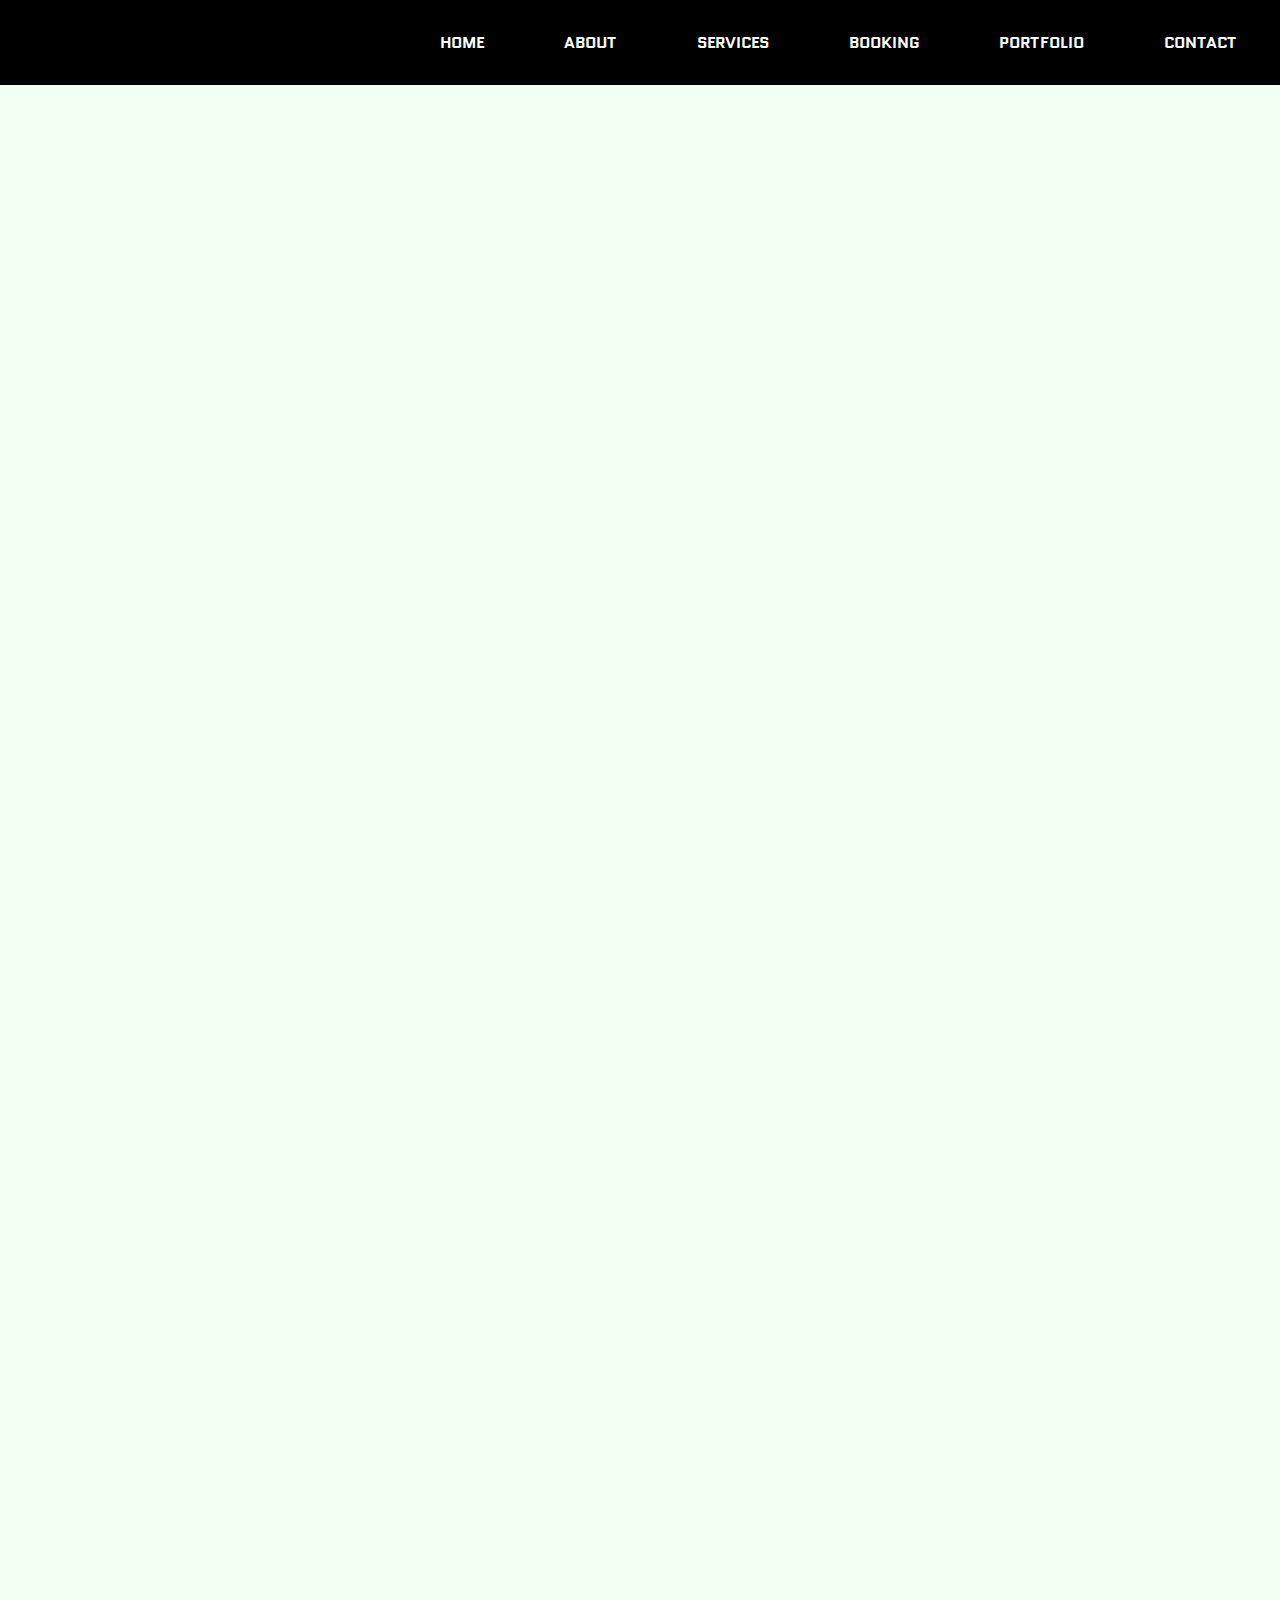
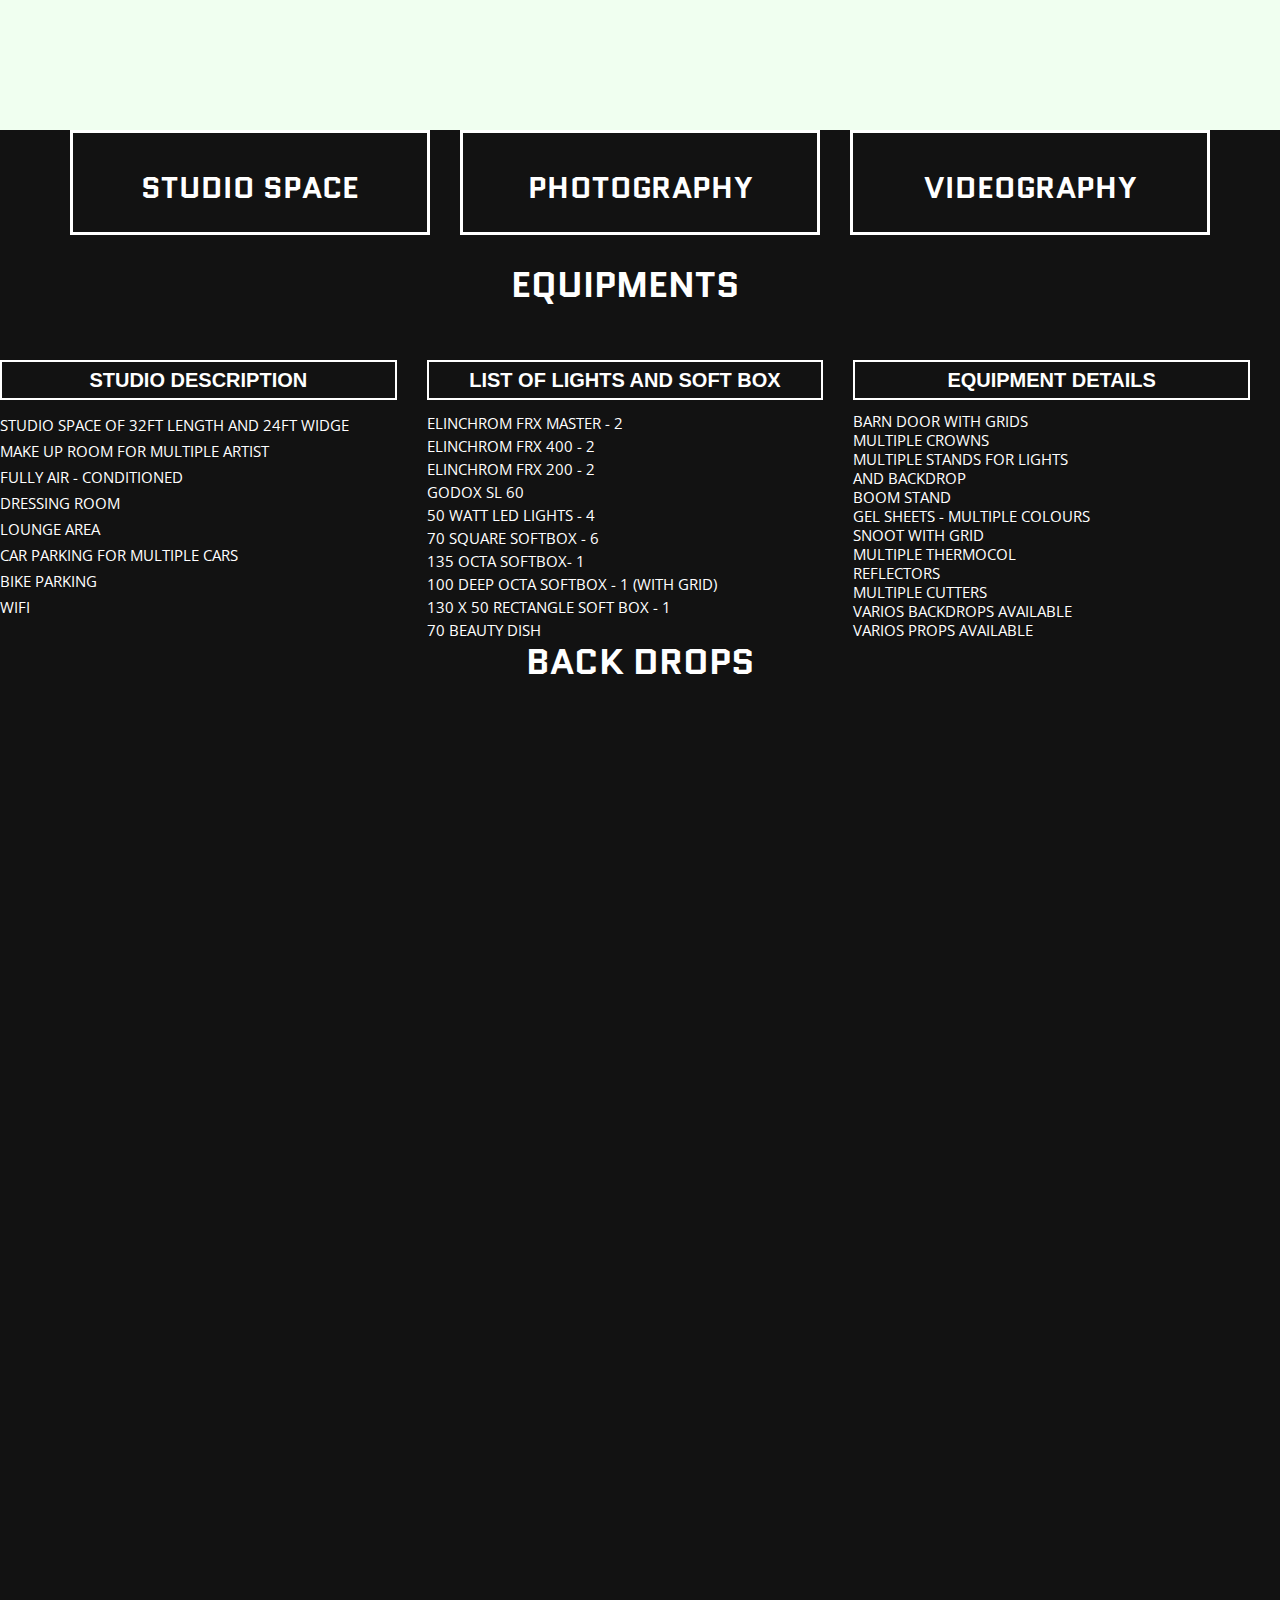
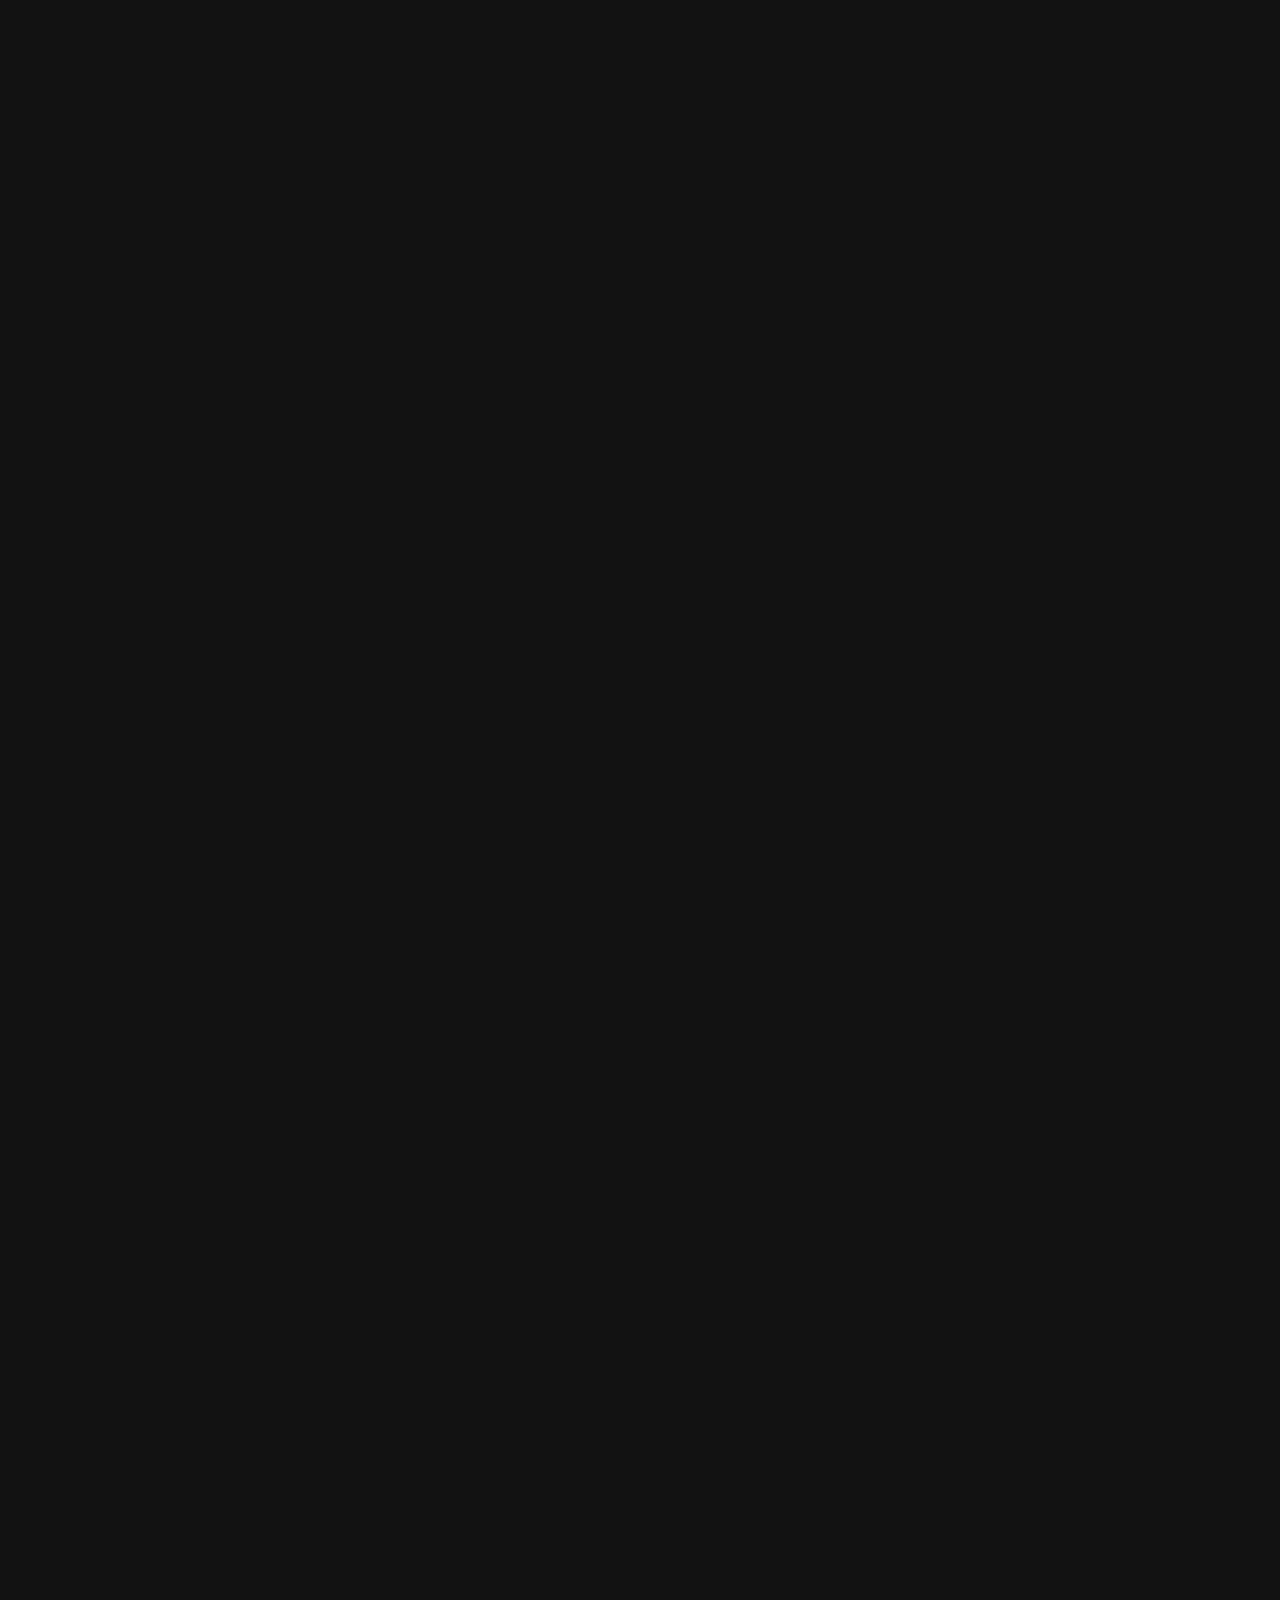
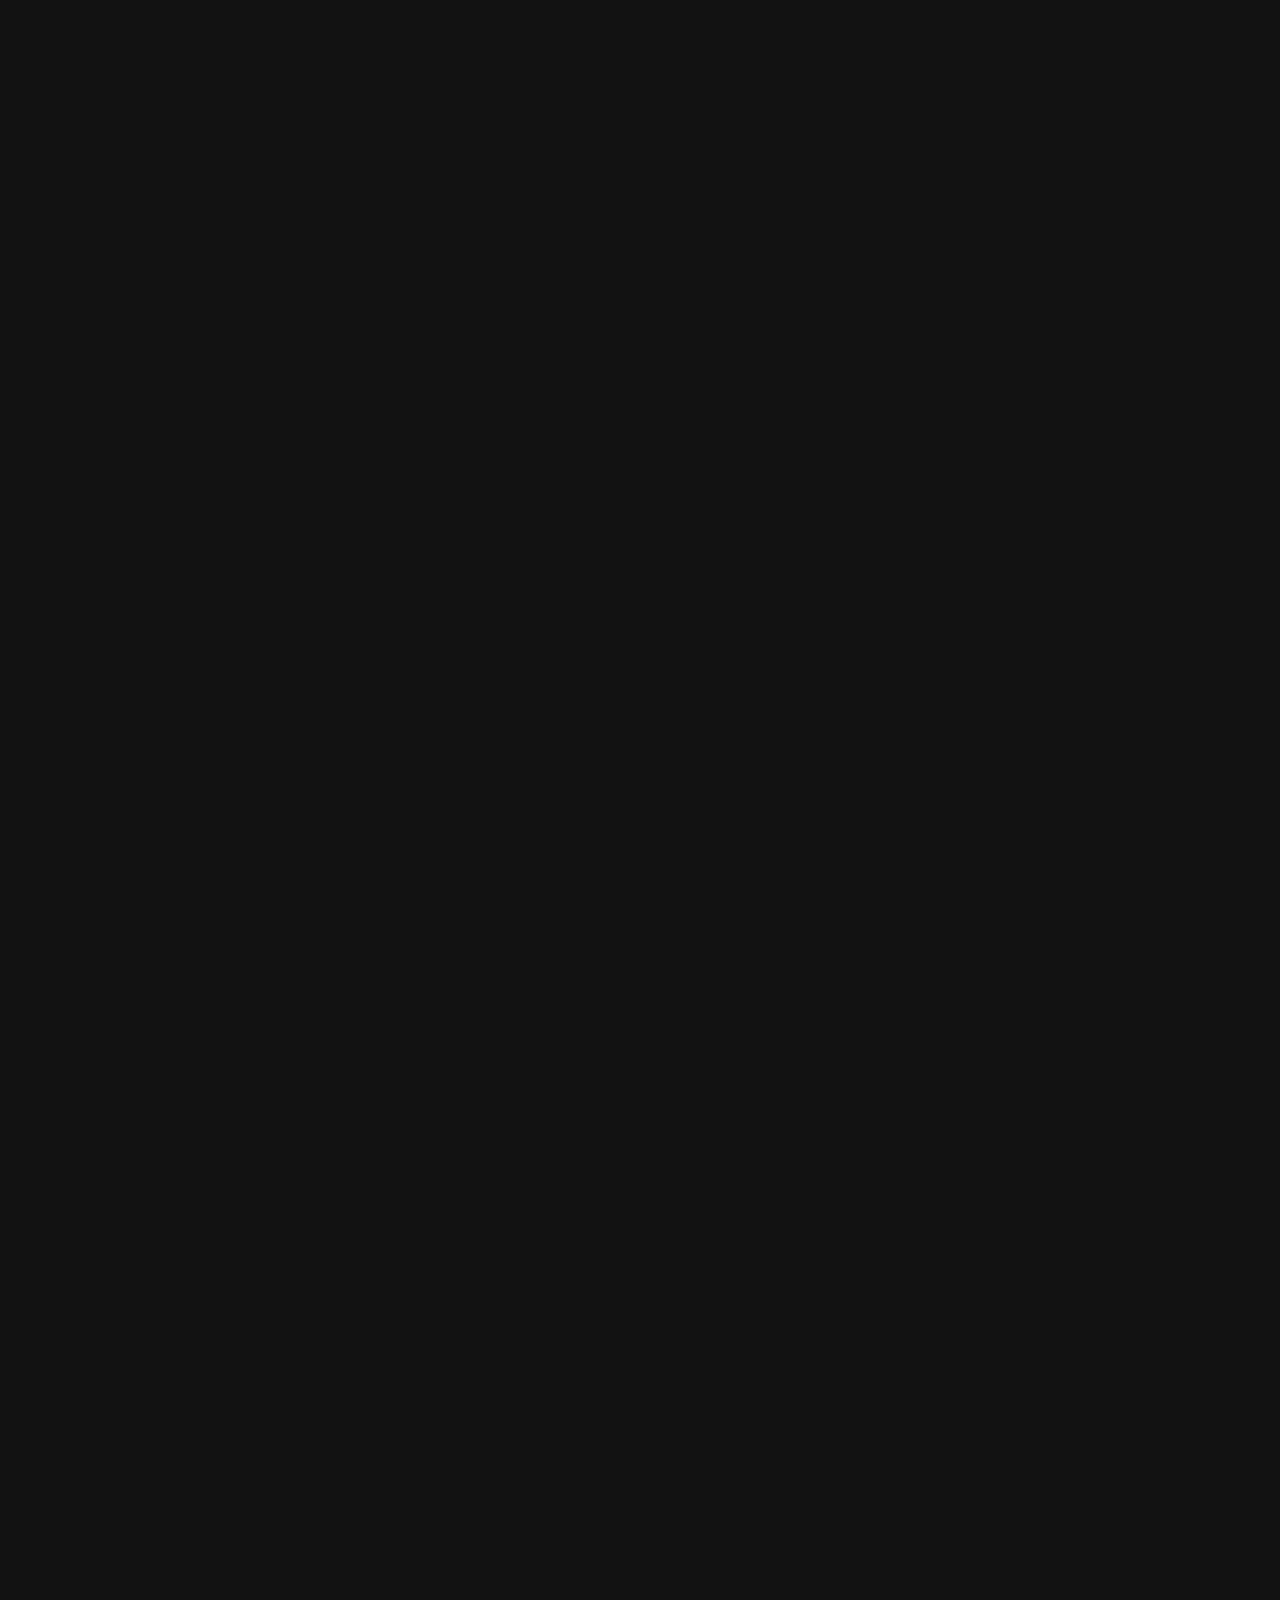
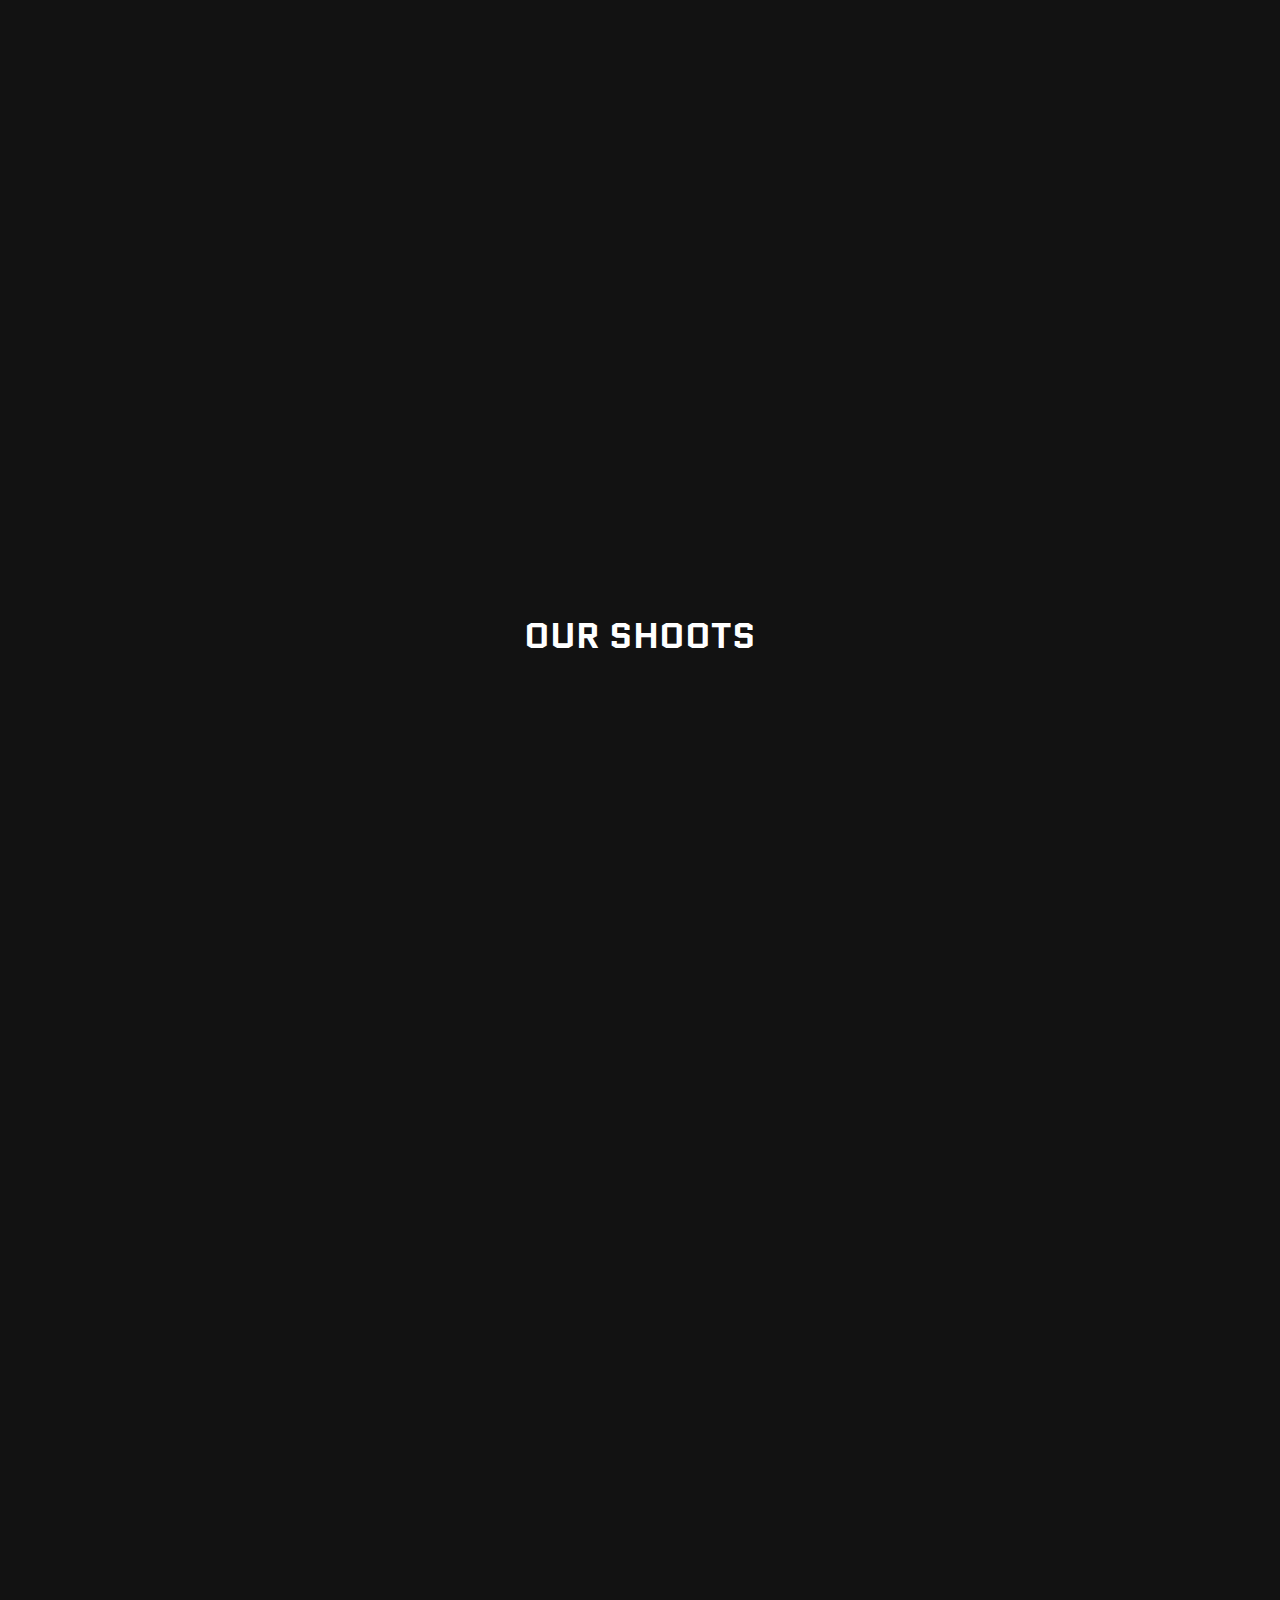
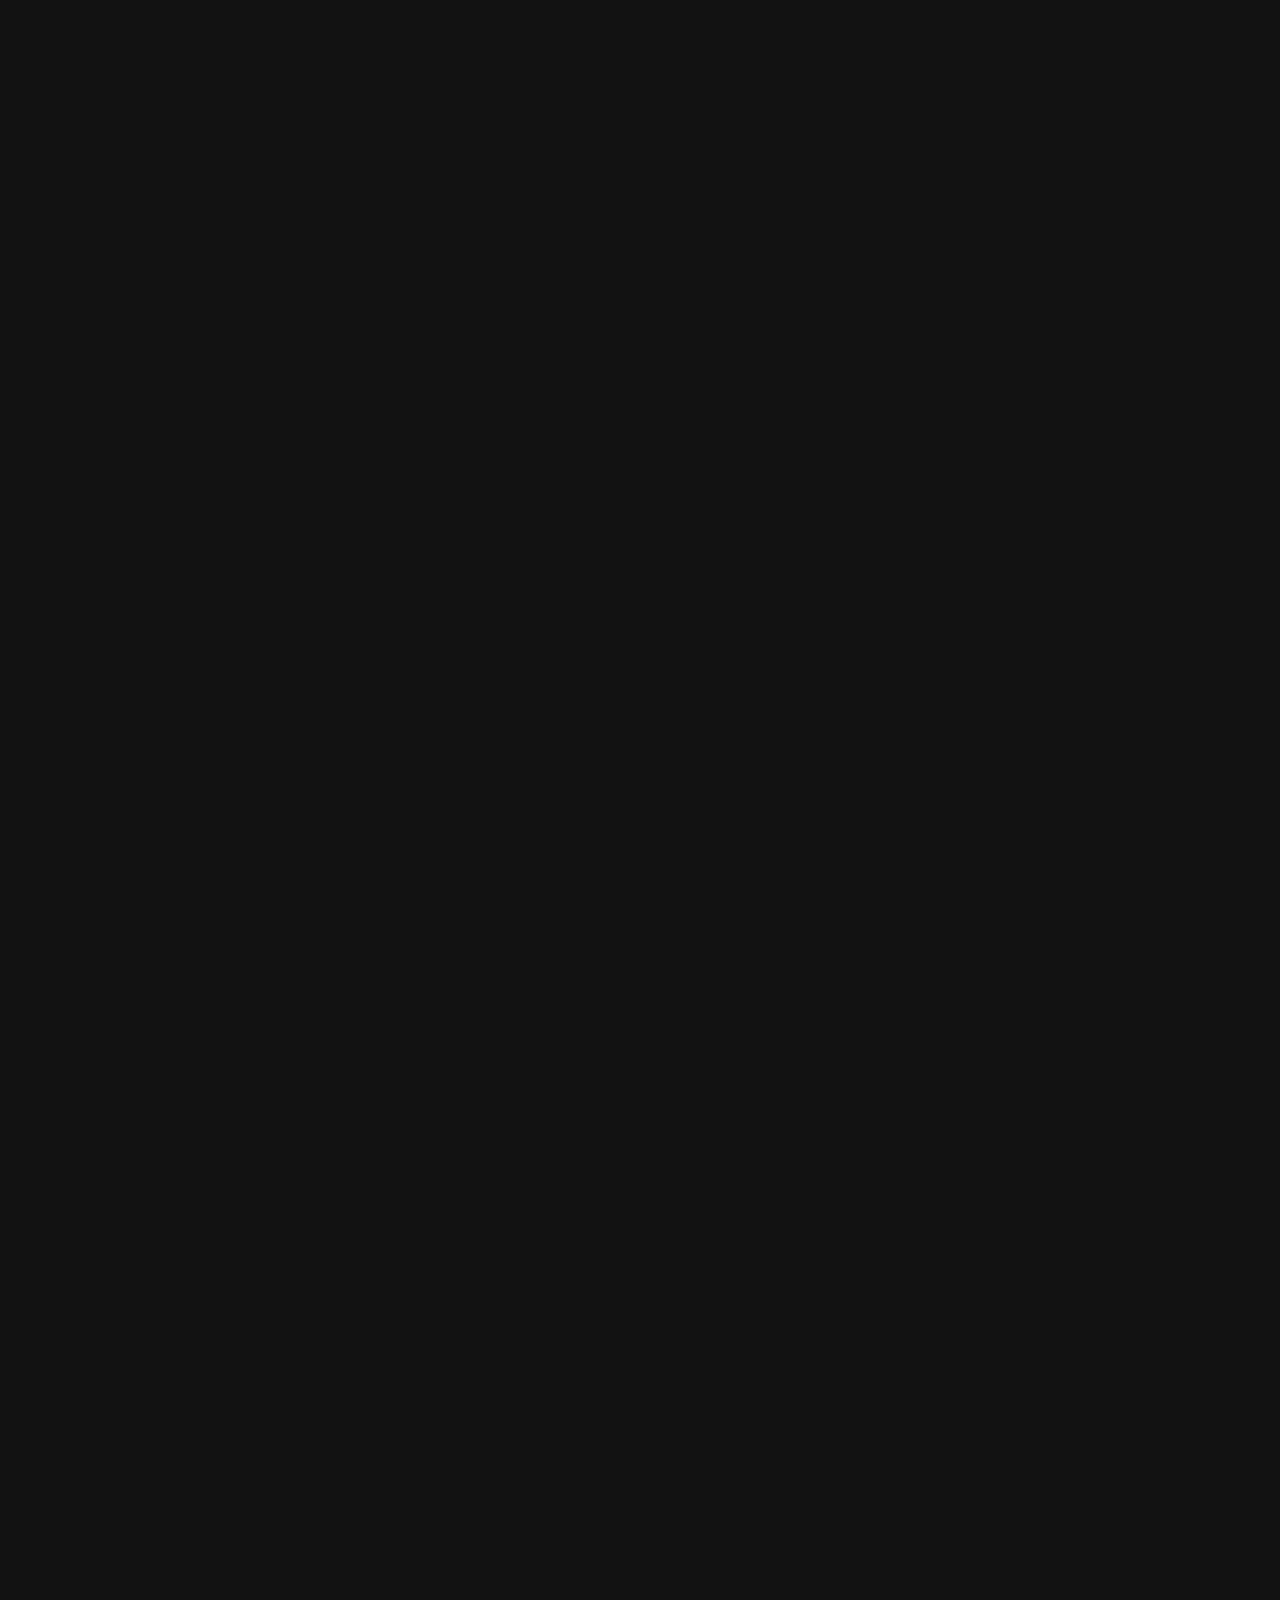
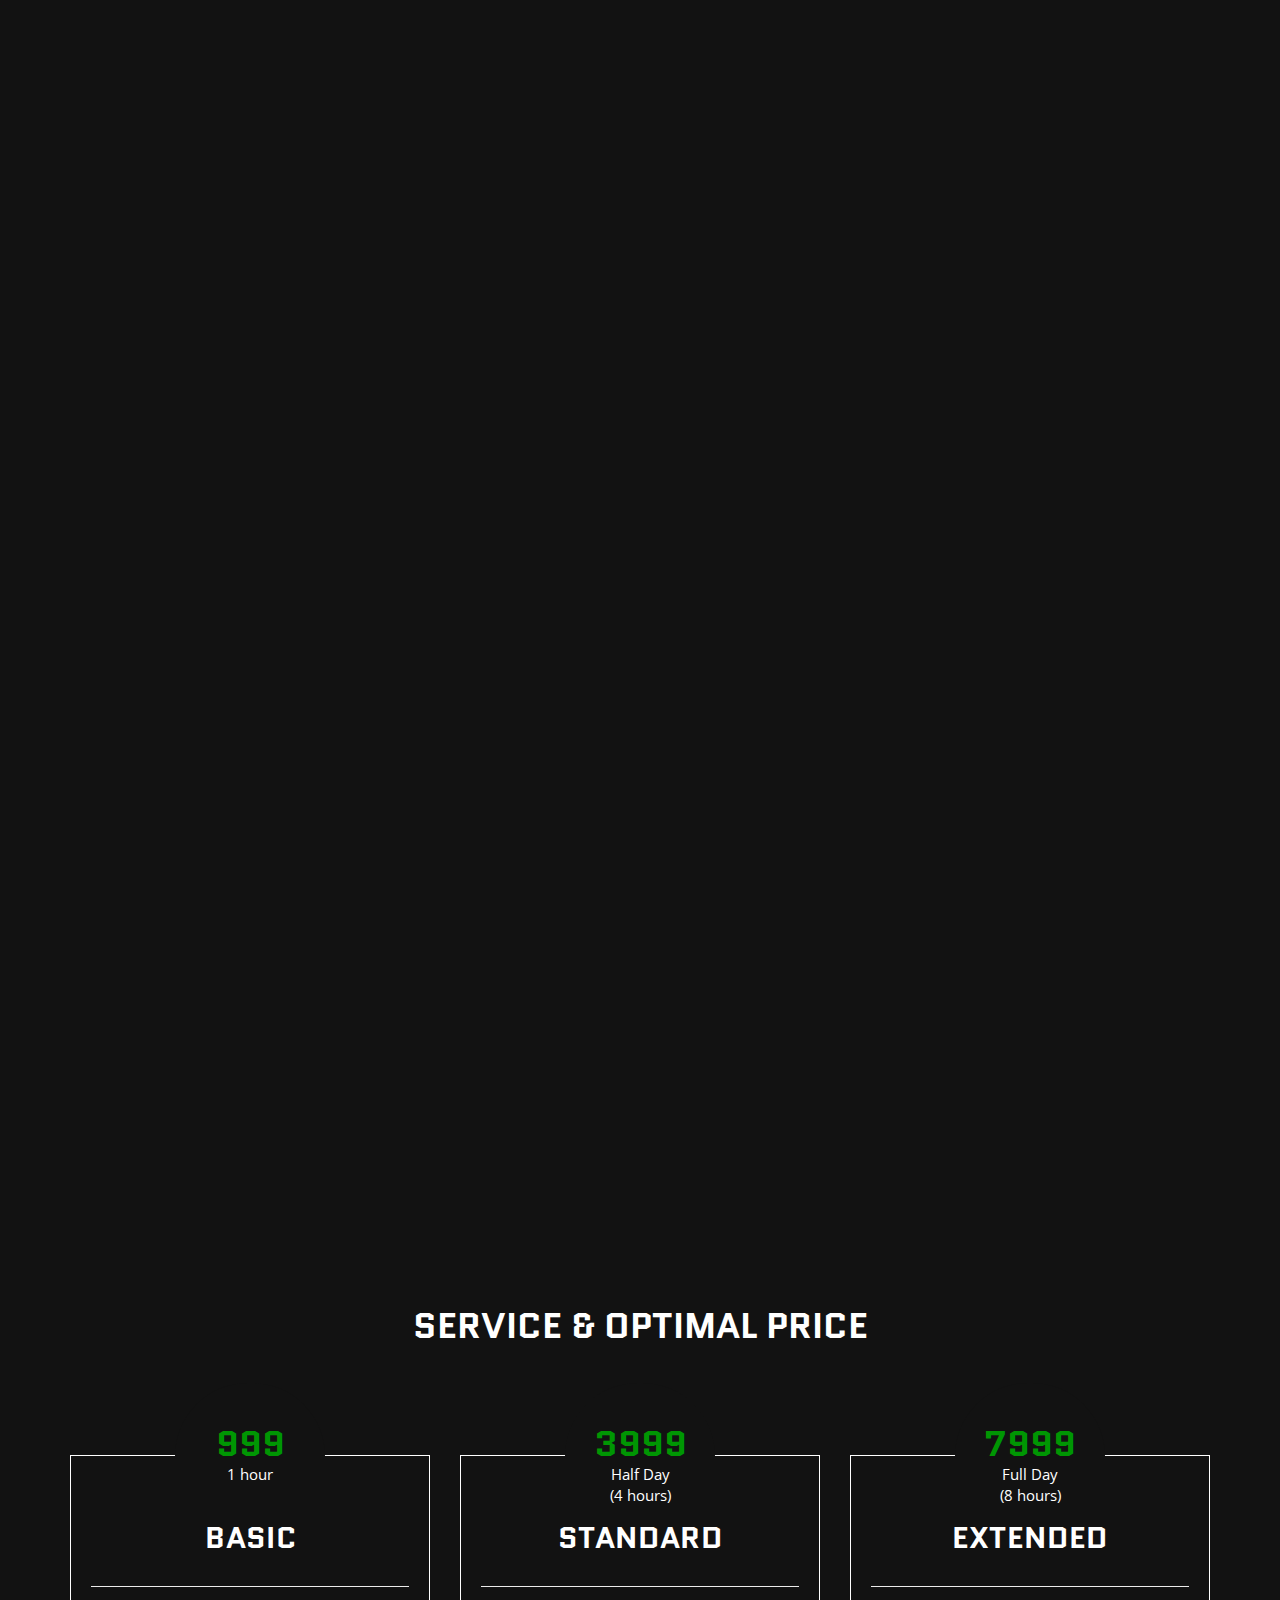
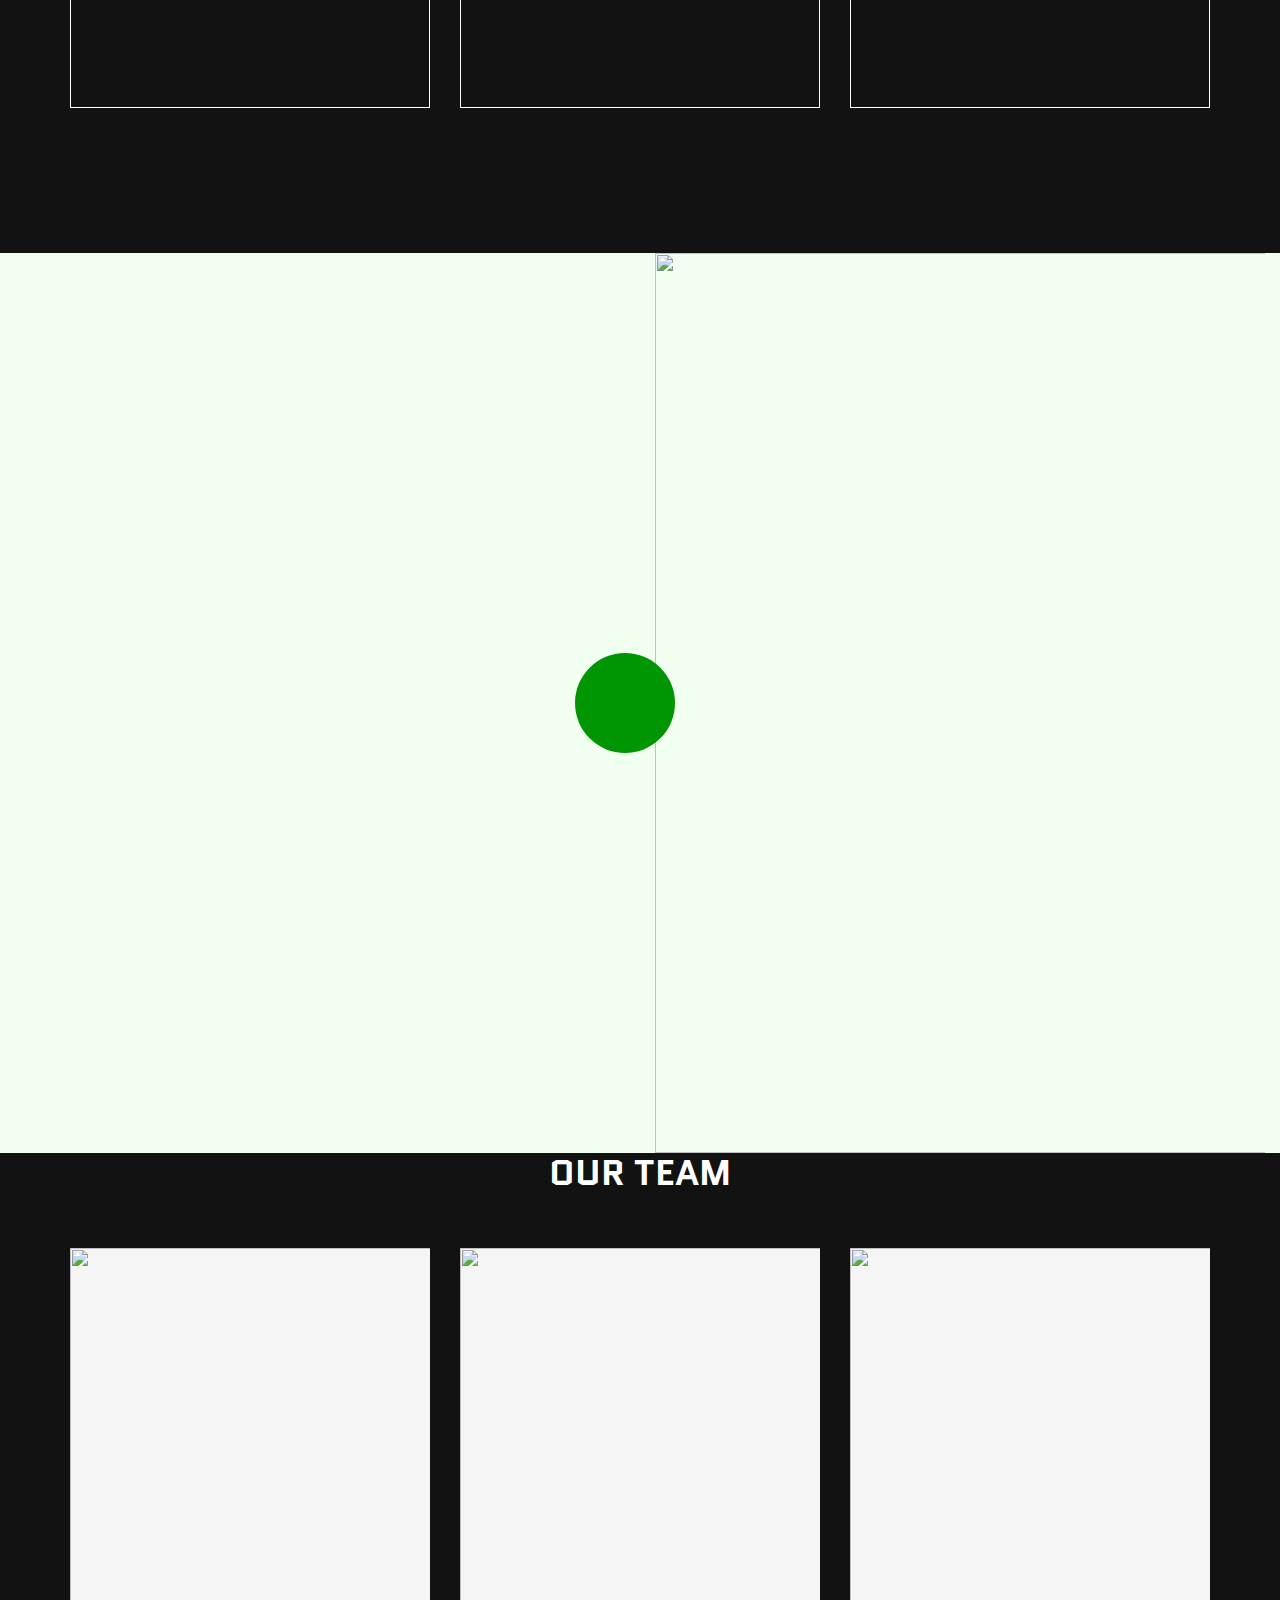
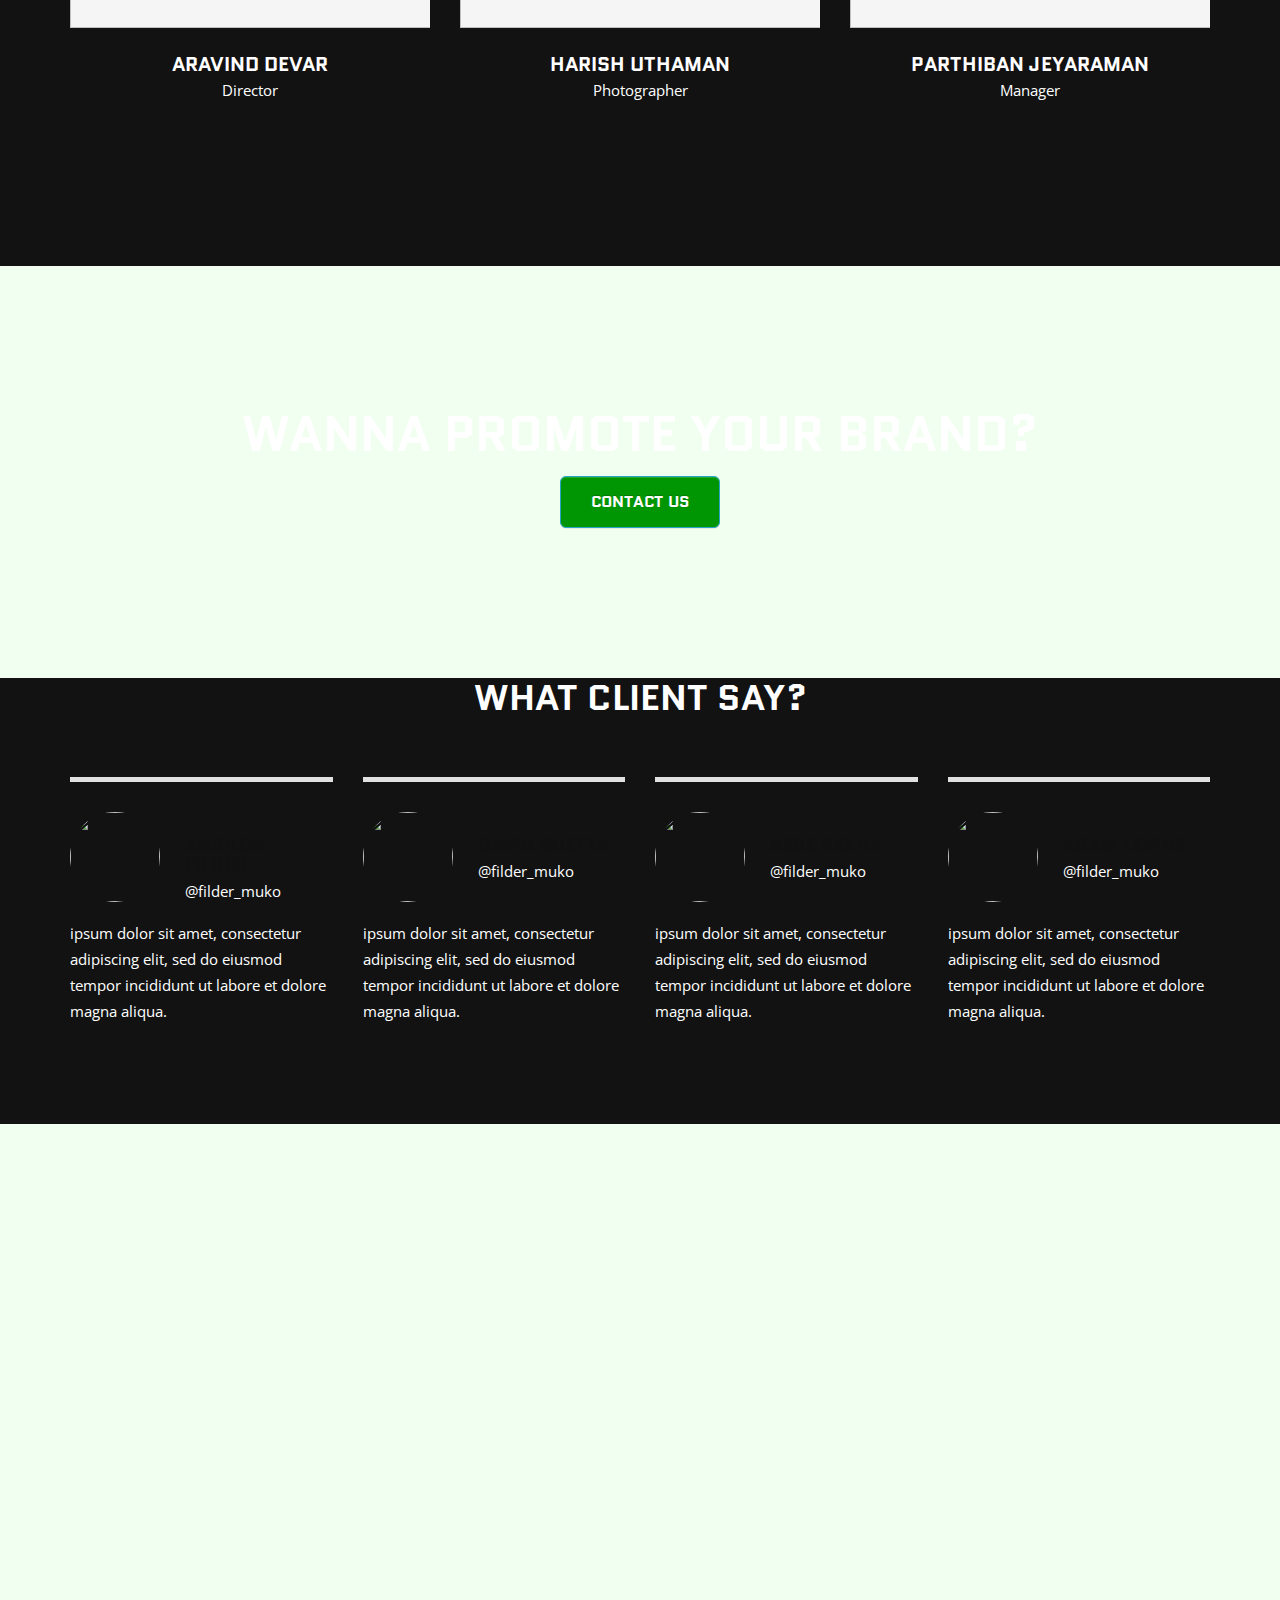
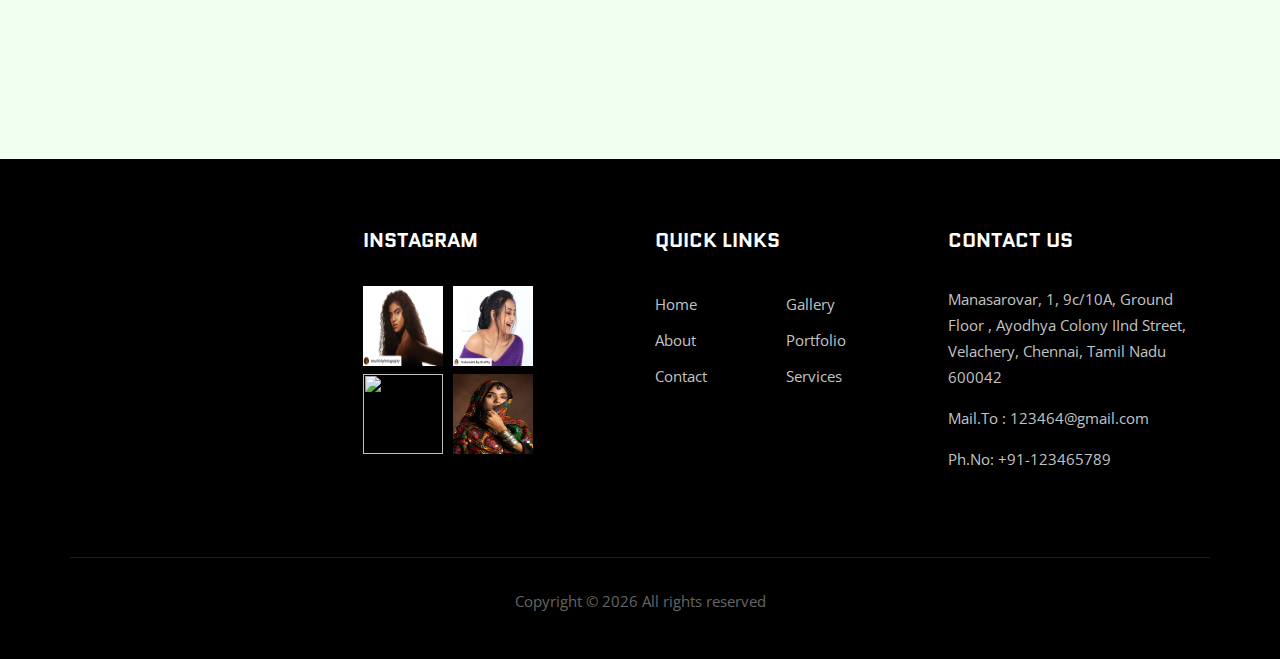
==== commit ea2c5ec7: "updated equipments width" ====
--- a/index.html
+++ b/index.html
@@ -146,7 +146,7 @@
         <!-- Services Option Section Begin -->
         <!-- <section class="services-option"> -->
         <div>
-            <div class="row p-5">
+            <div class="row p-5" style='width:100%'>
                 <div class="col-lg-12 col-md-12 col-sm-12">
                     <div class="section-title" style="text-align: center;">
                         <h2>EQUIPMENTS</h2>
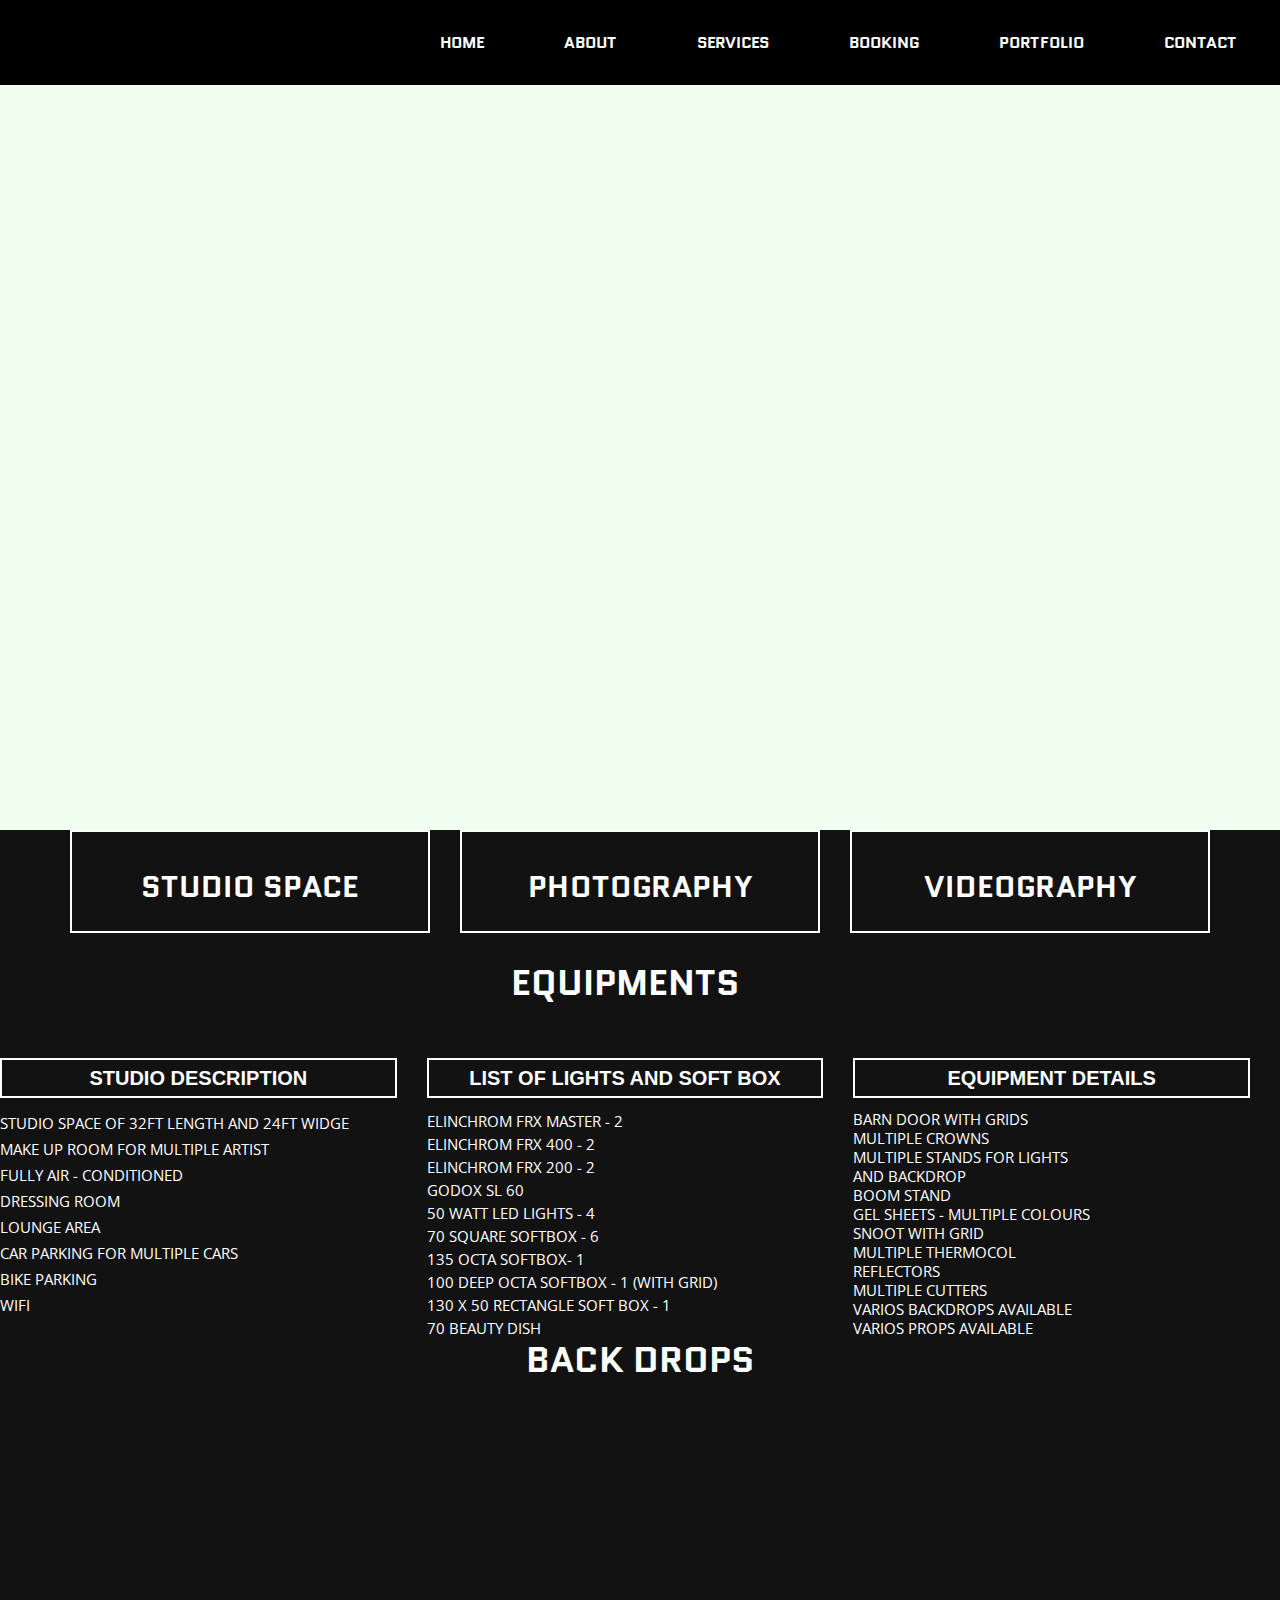
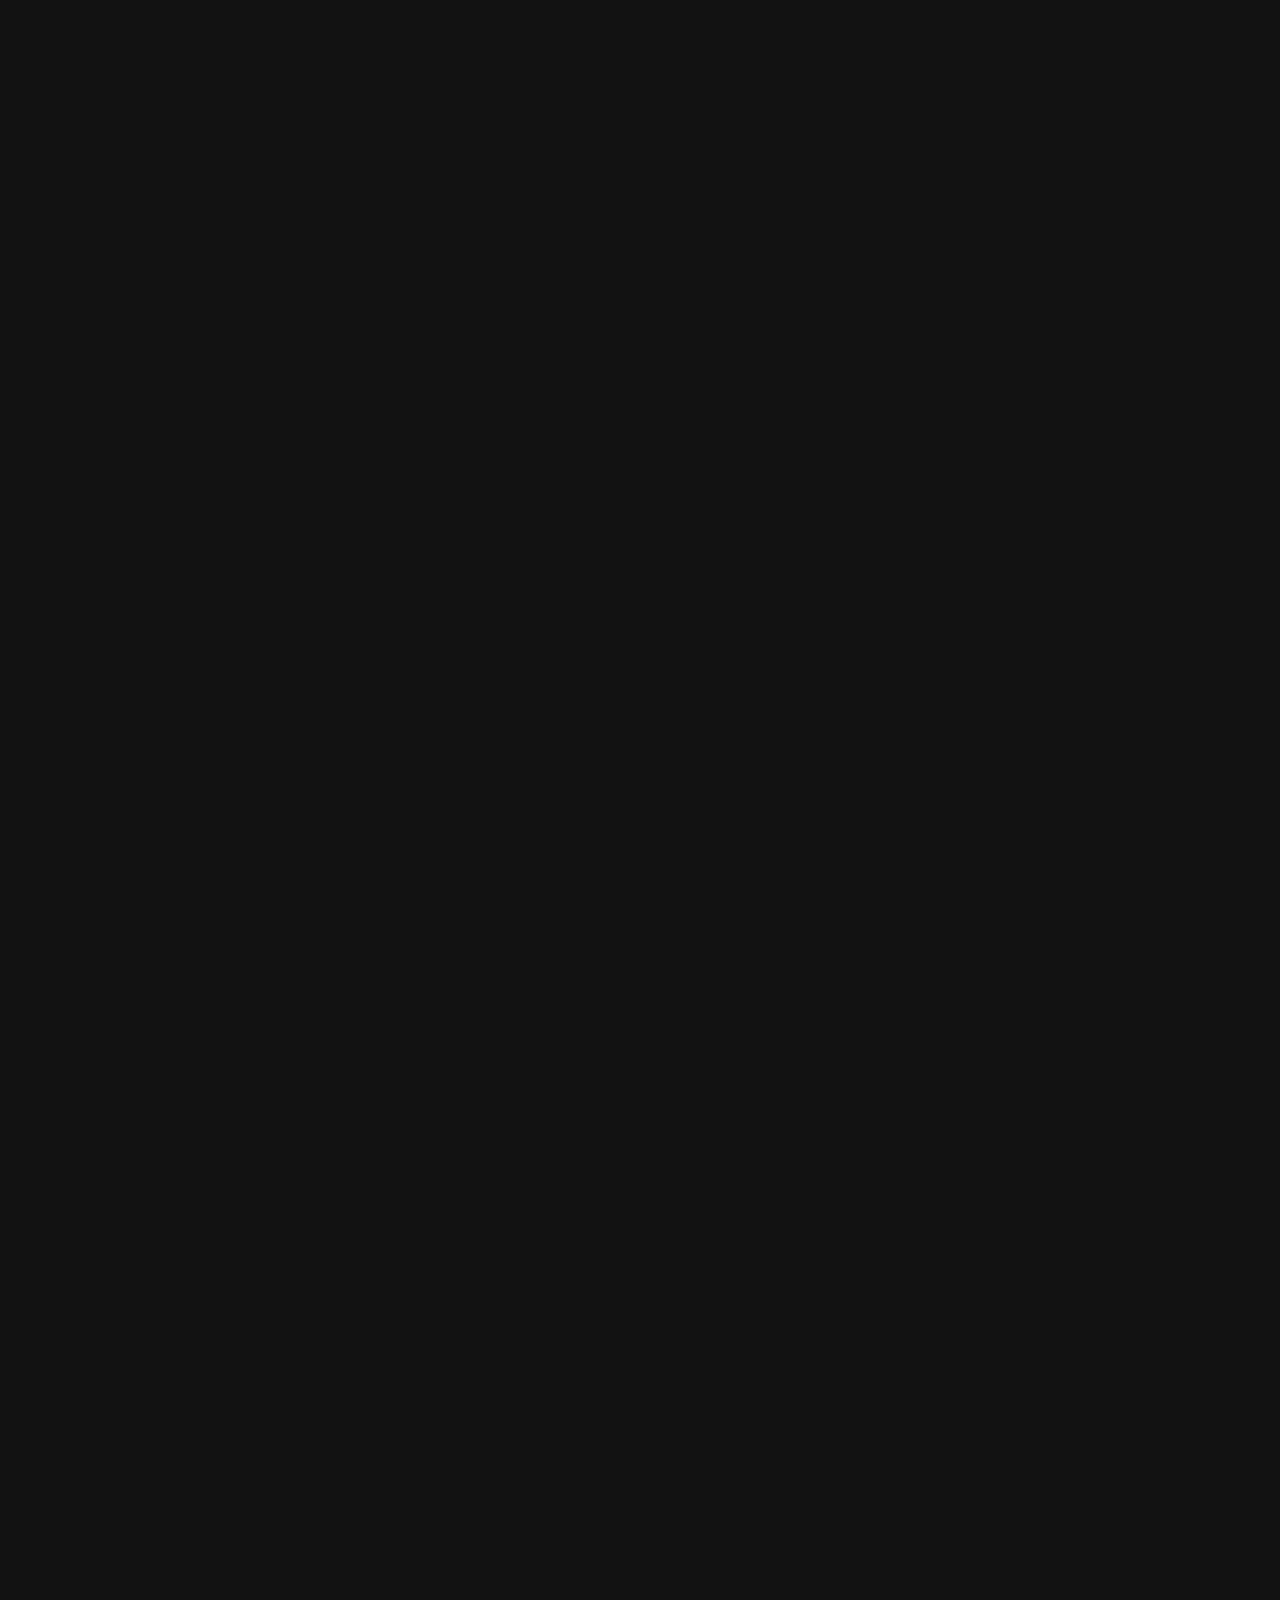
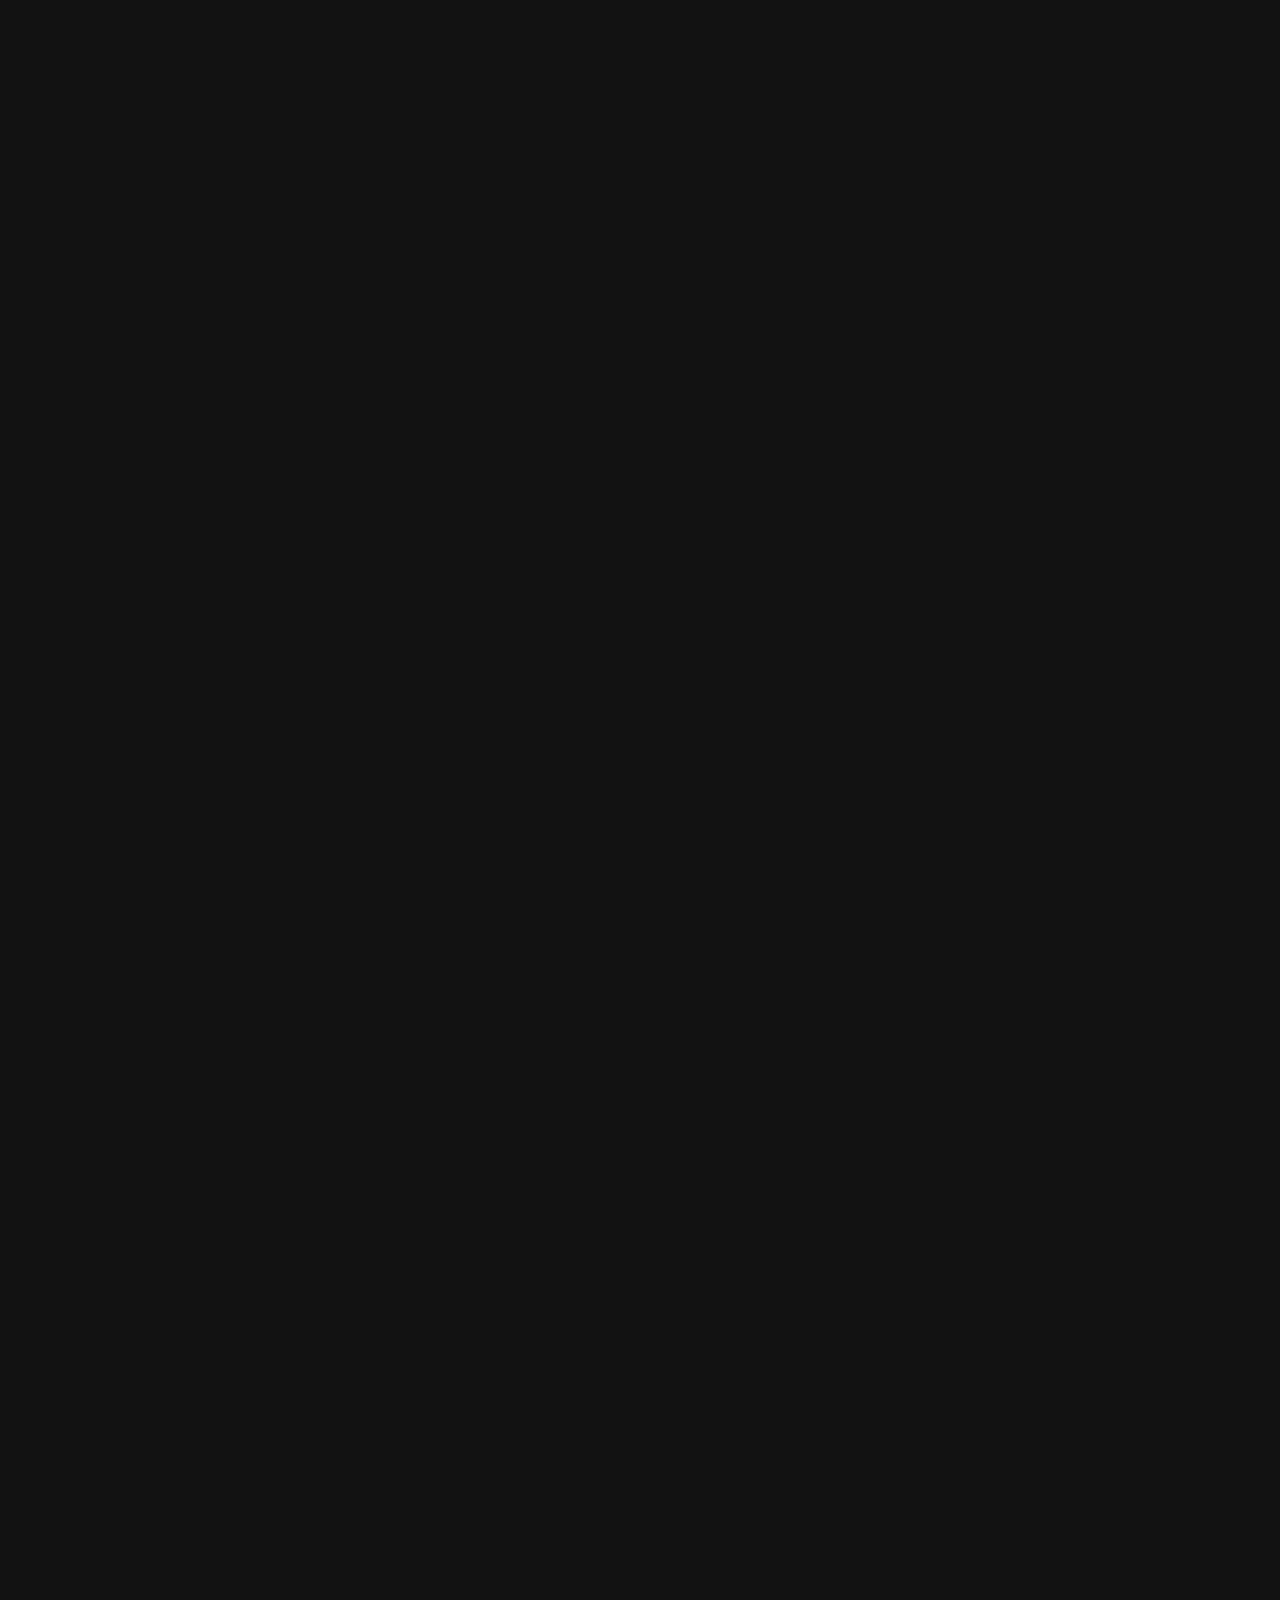
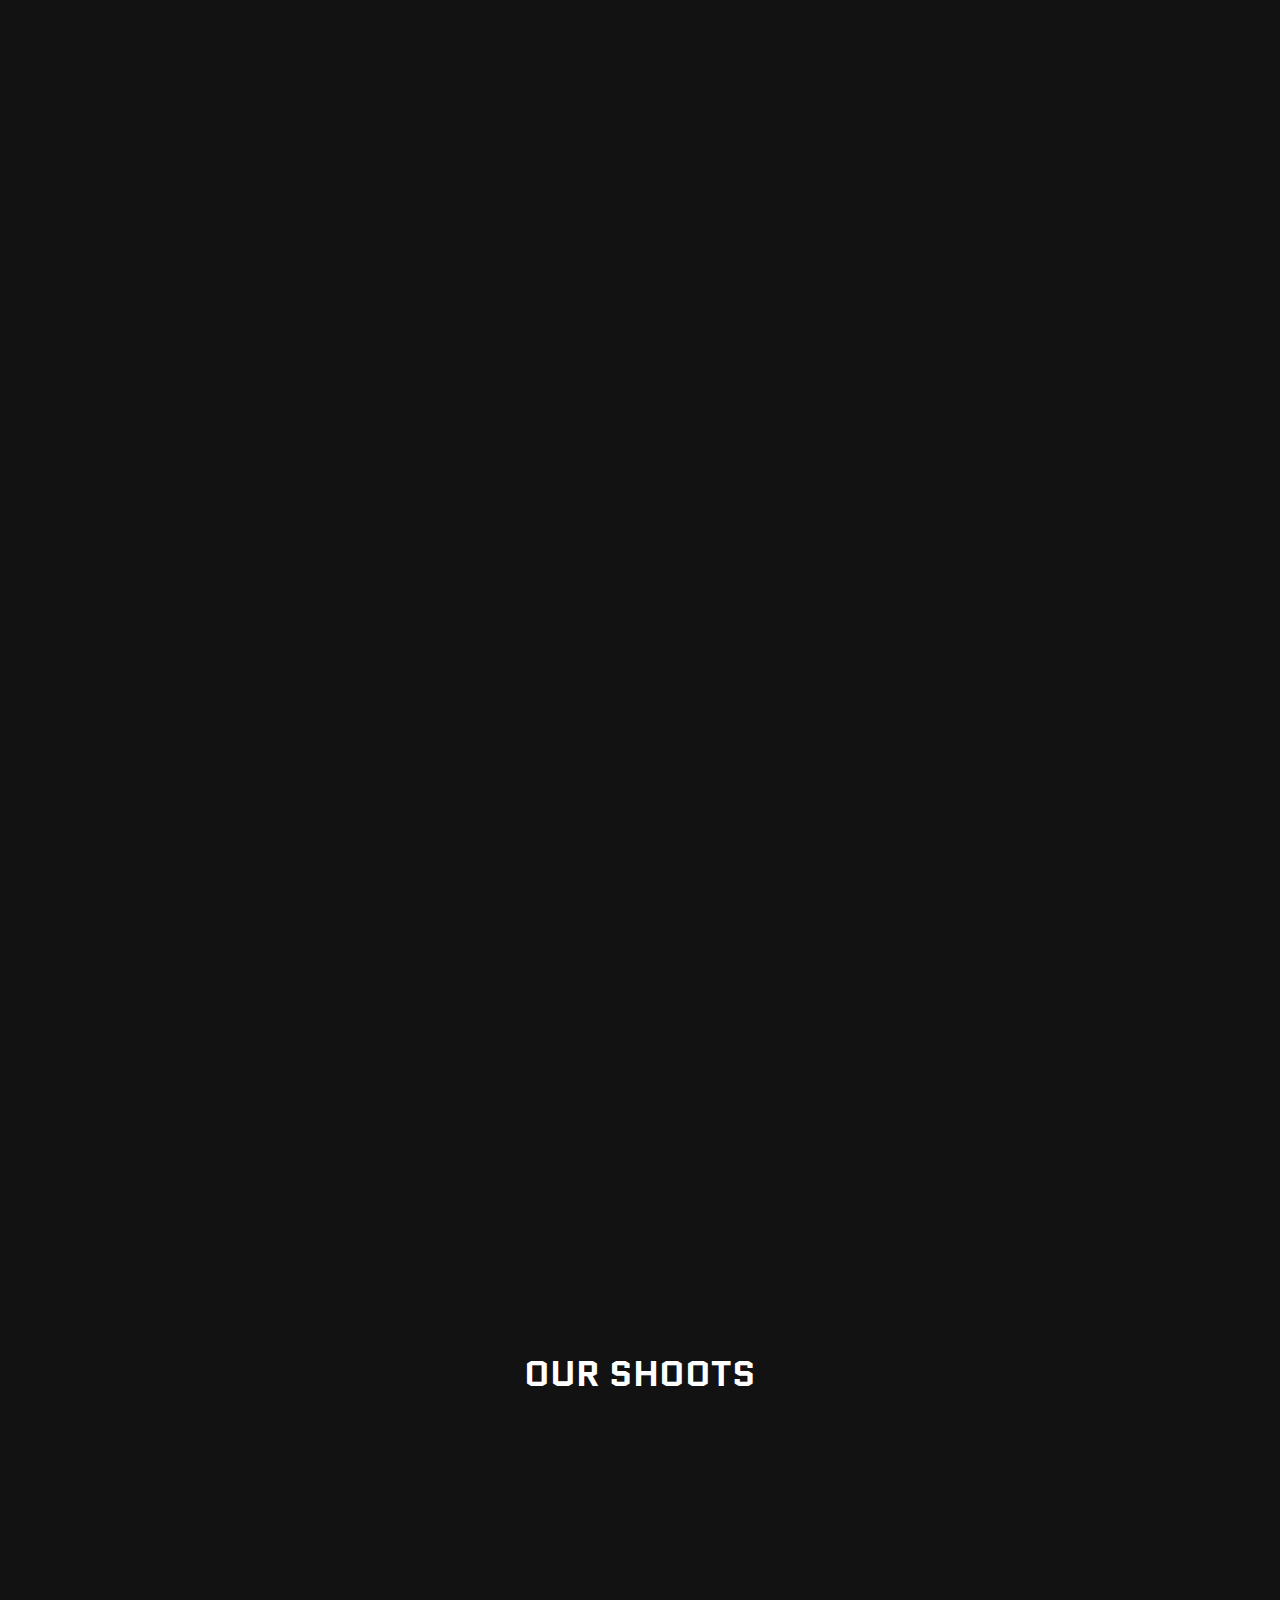
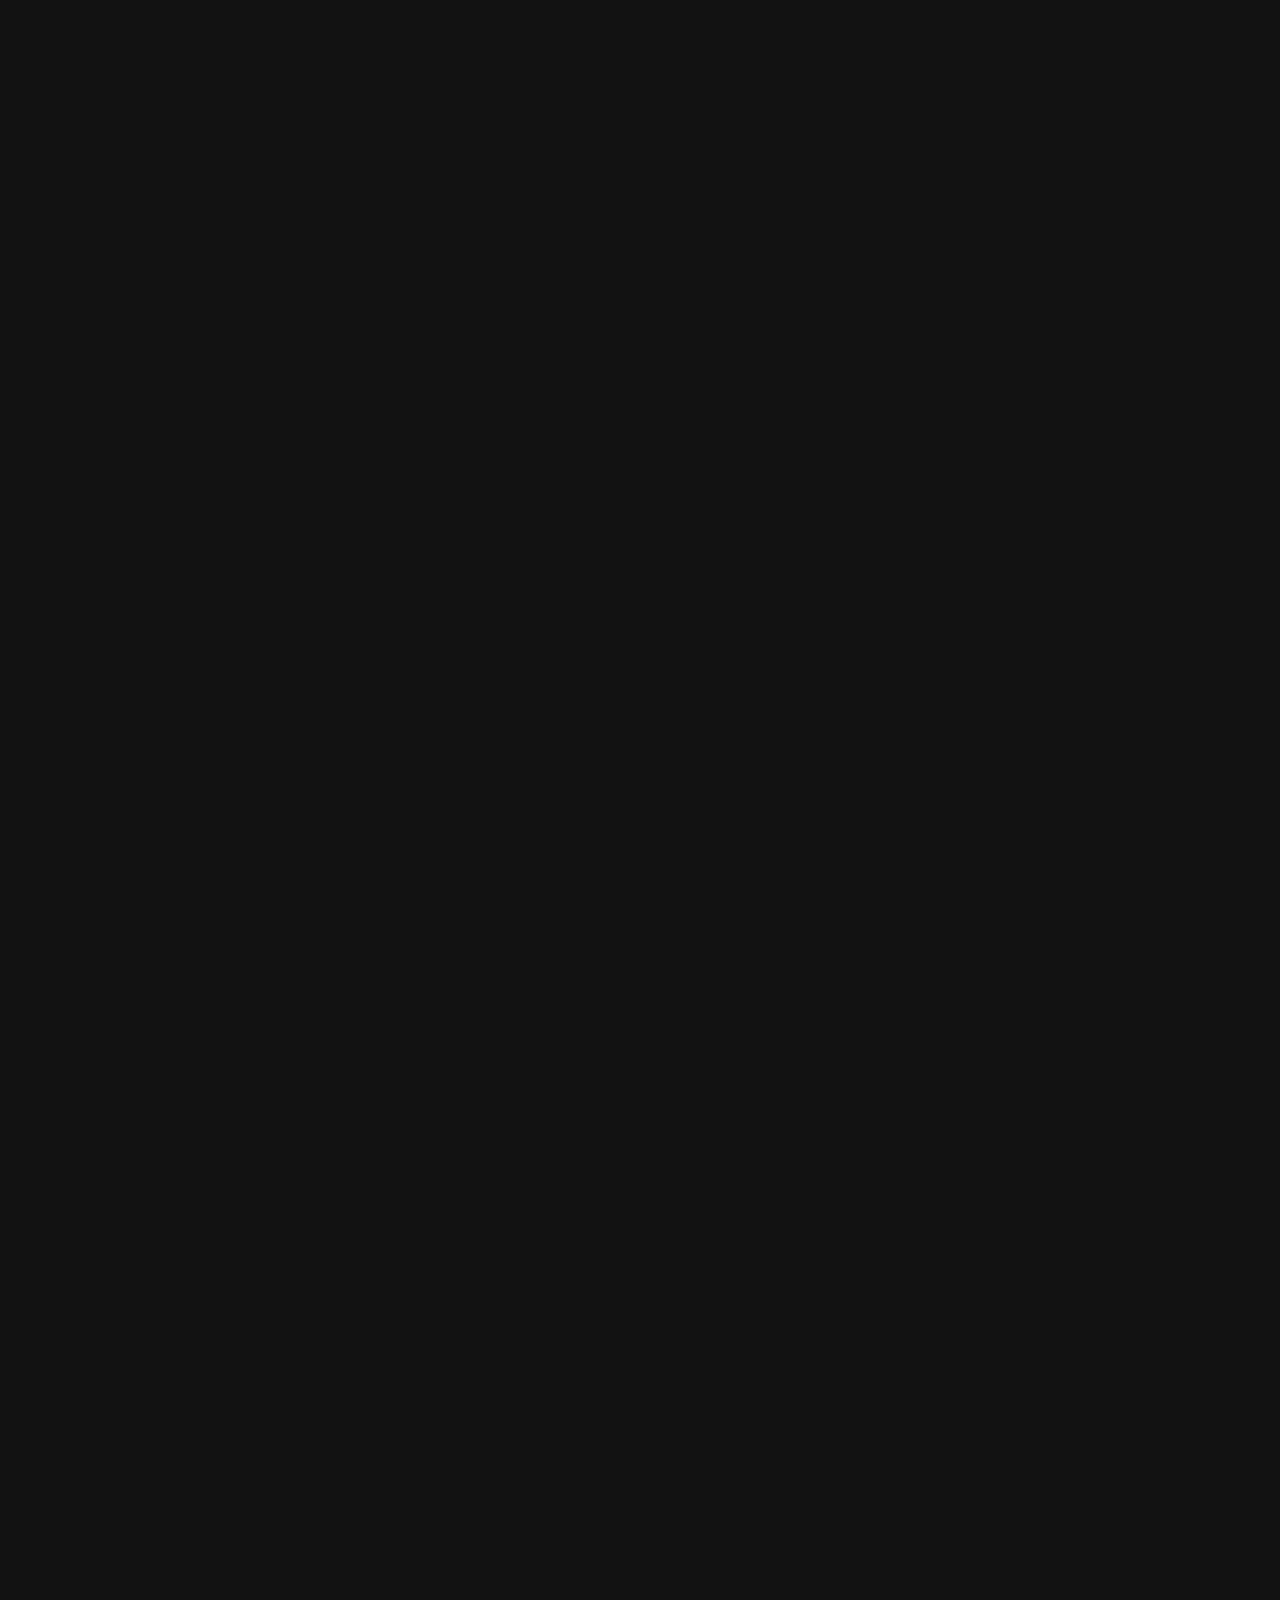
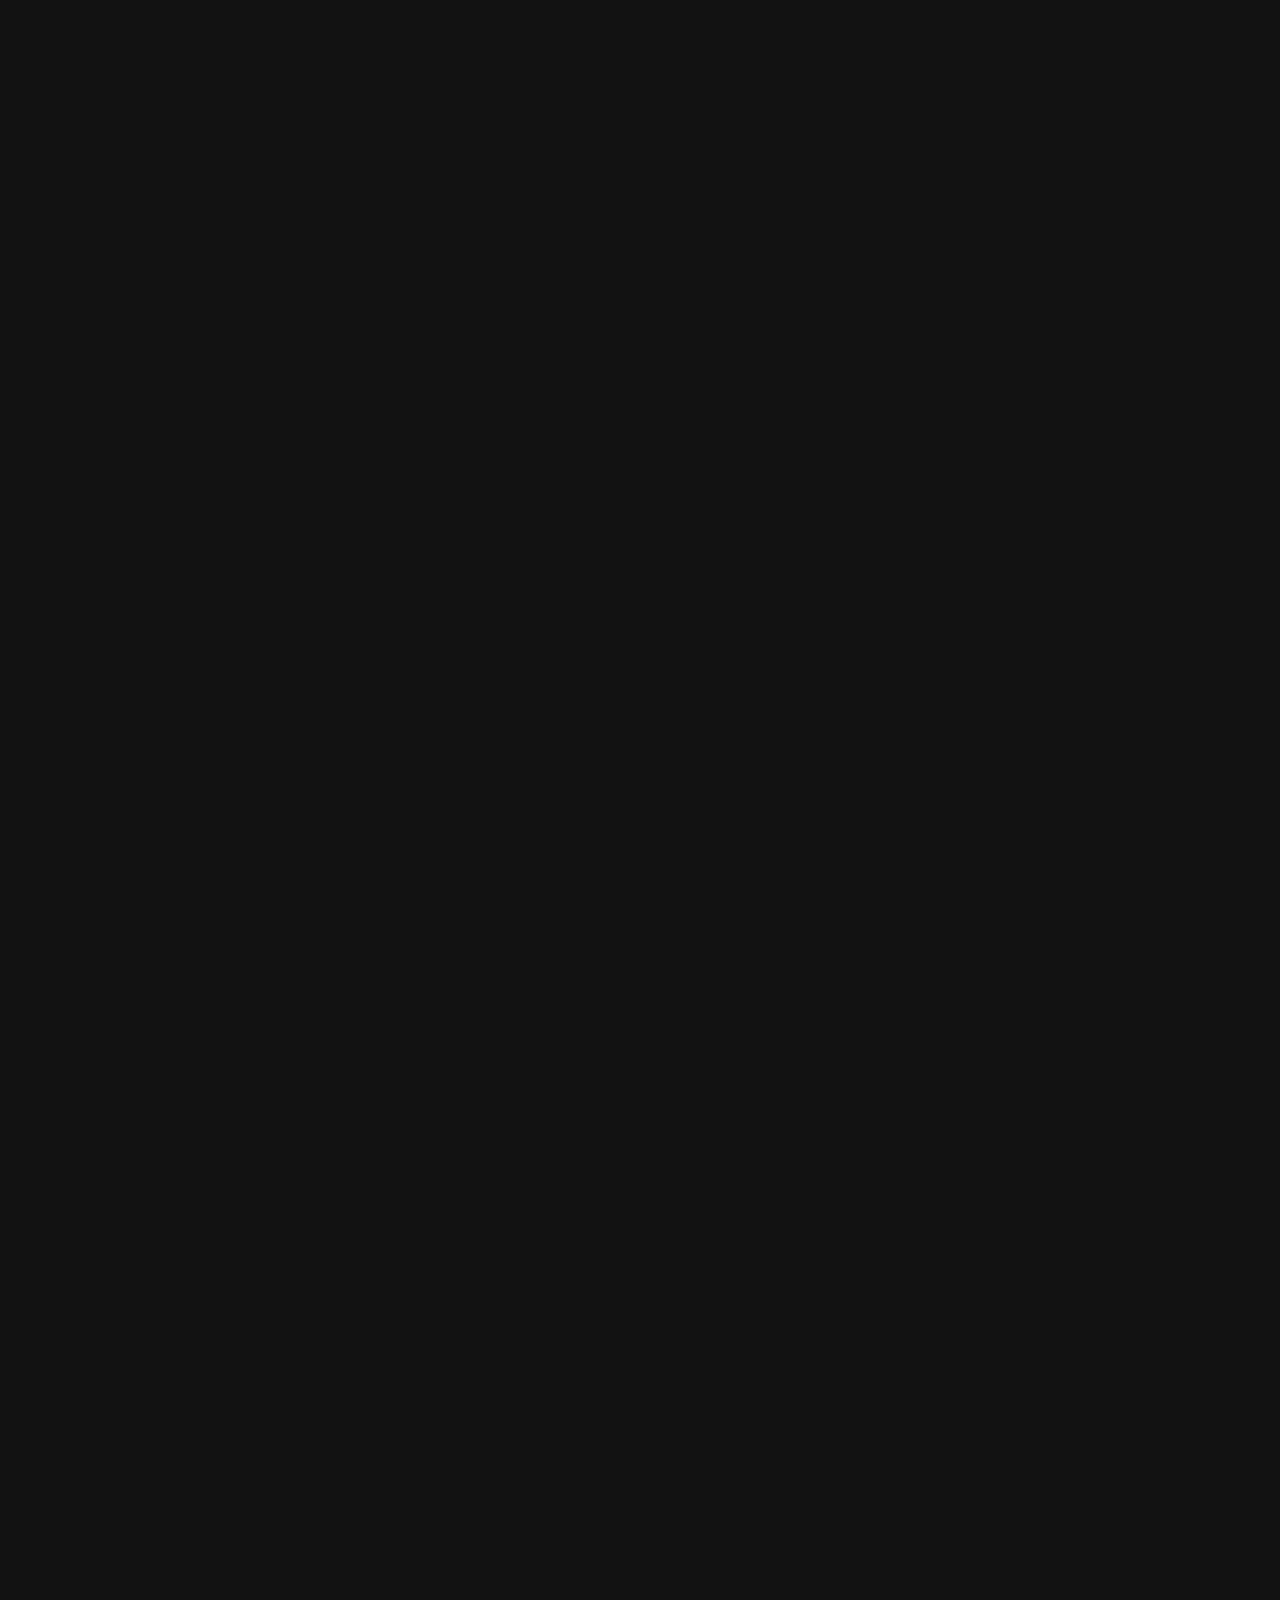
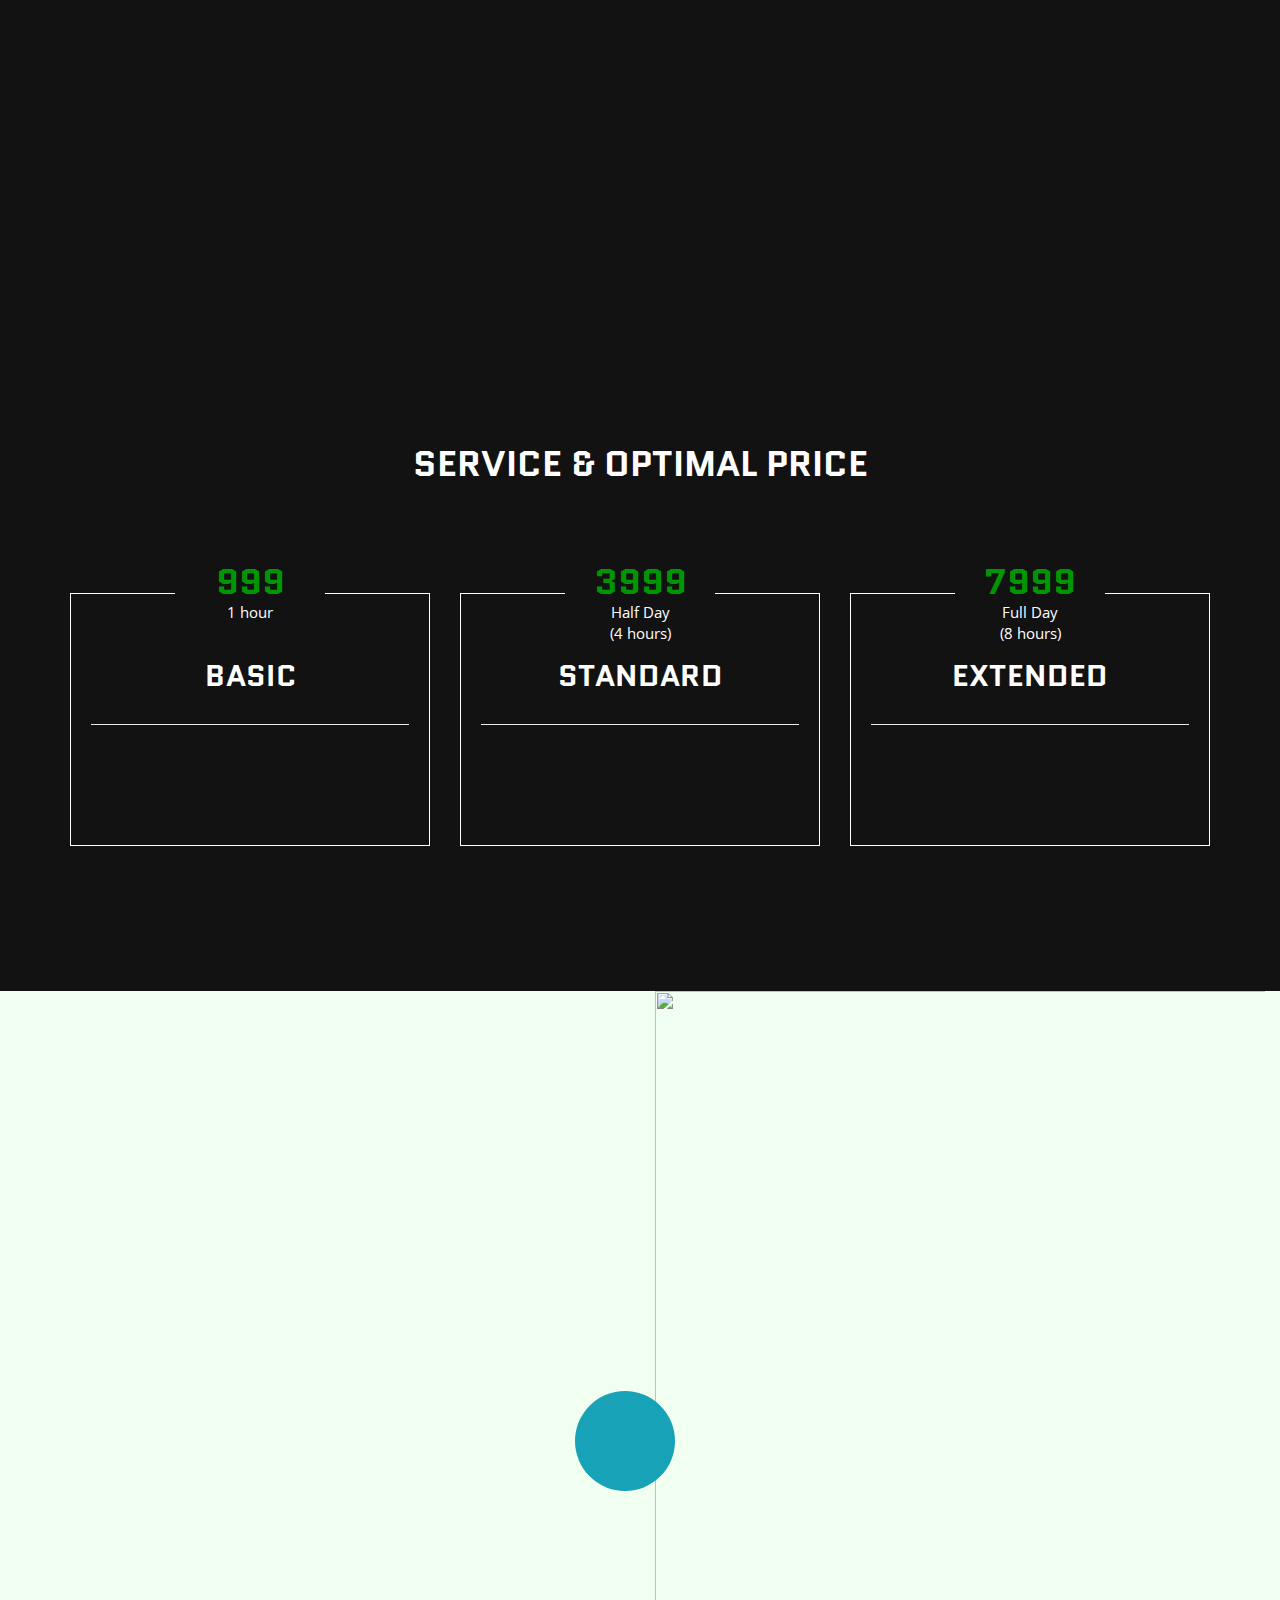
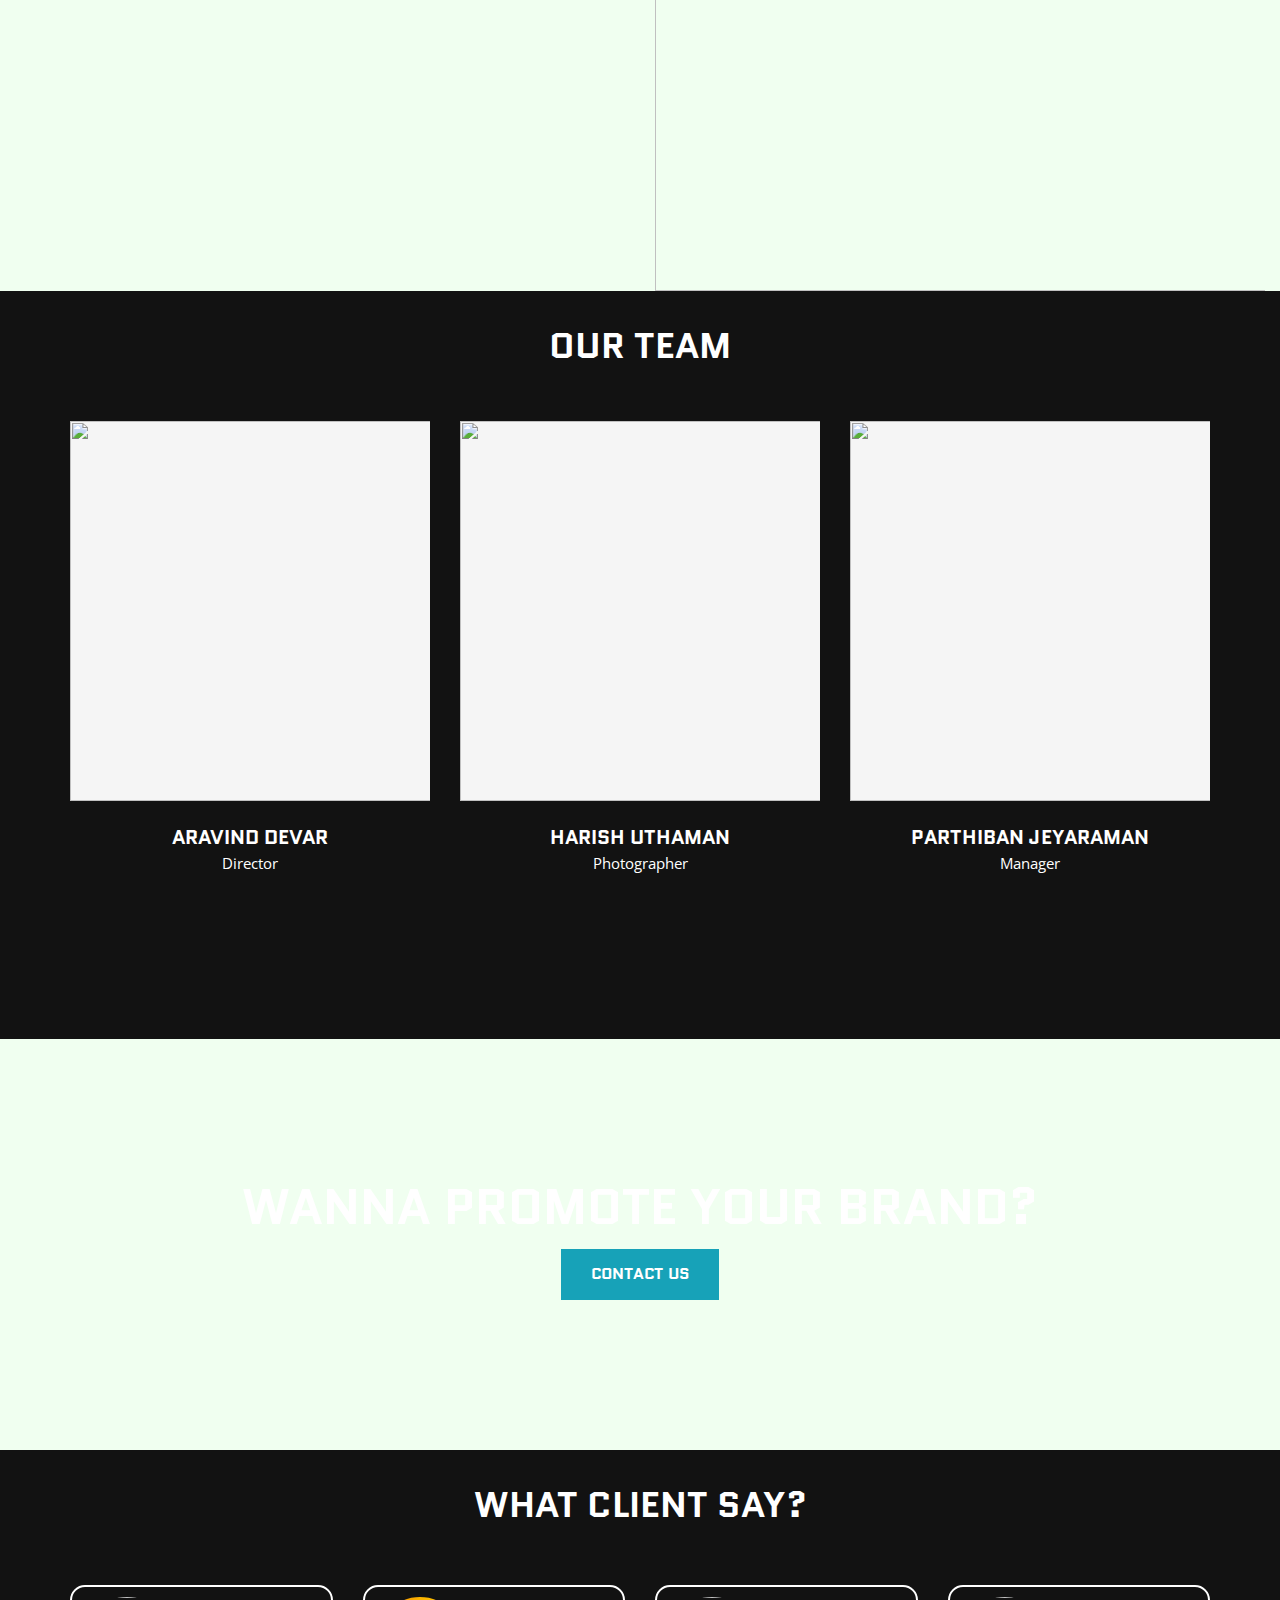
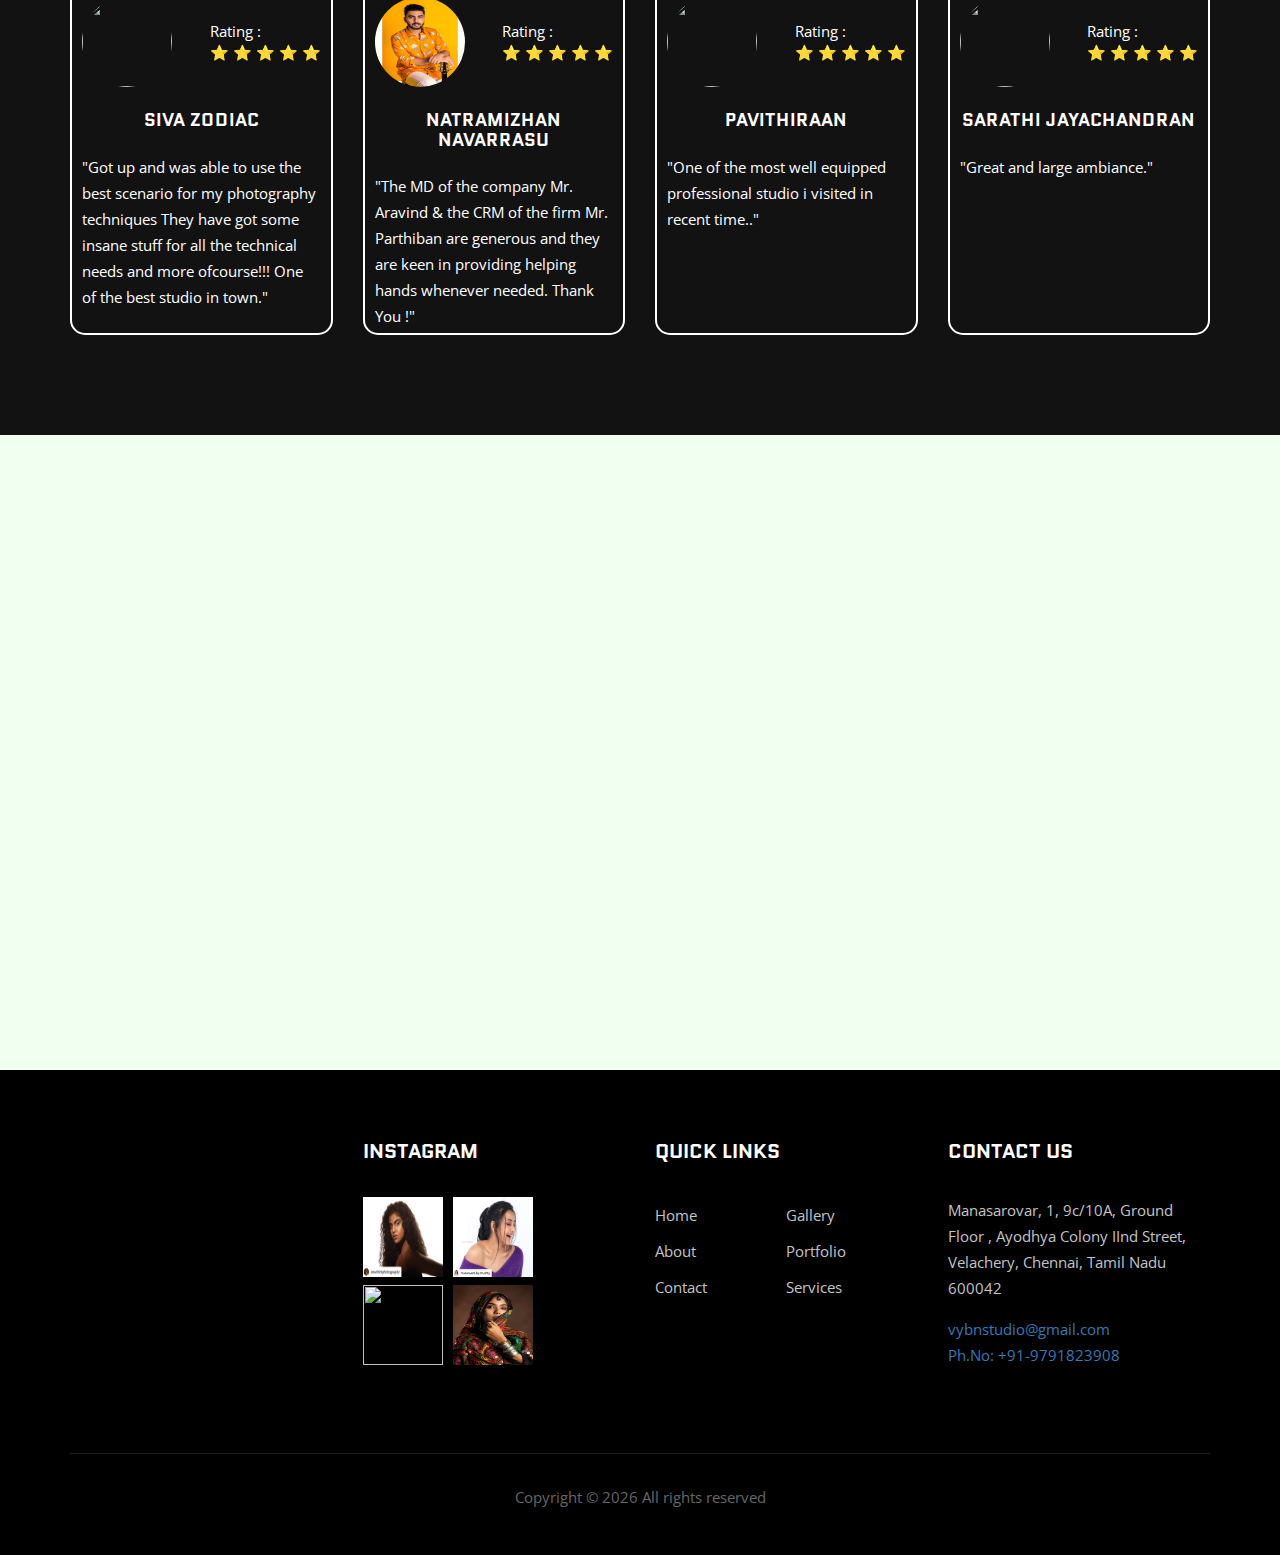
==== commit 4382b6c3: "updated hero img, about sec mobile img" ====
--- a/index.html
+++ b/index.html
@@ -82,15 +82,16 @@
     <!-- Hero Section Begin -->
     <section class="hero-section">
         <div class="hs-slider owl-carousel">
-            <div class="hs-item set-bg" data-setbg="img/hero/hero-1.jpg">
+            <div class="hs-item set-bg" data-setbg="img/studio.jpg">
                 <div class="container">
                     <div class="row">
-                        <div class="col-lg-12">
+                        <div class="col-lg-12 col-md-12 col-sm-12">
                             <div class="hs-text">
                                 <h2>Photography Studio</h2>
                                 <p>
                                     Vybn studio is photography/videogaphy studio space that is specially deisgned for
-                                    our clients
+                                    our clients <br>
+                                    Shoot area of 850 sq.ft
                                 </p>
                                 <!-- <a href="#contact" class="primary-btn">Contact us</a> -->
                             </div>
@@ -98,7 +99,7 @@
                     </div>
                 </div>
             </div>
-            <div class="hs-item set-bg" data-setbg="img/hero/hero-2.jpg">
+            <!-- <div class="hs-item set-bg" data-setbg="img/hero/hero-2.jpg">
                 <div class="container">
                     <div class="row">
                         <div class="col-lg-12">
@@ -107,12 +108,12 @@
                                 <p>
                                     Shoot area of 850 sq ft
                                 </p>
-                                <!-- <a href="#" class="primary-btn">Contact us</a> -->
-                            </div>
-                        </div>
-                    </div>
-                </div>
-            </div>
+                                <a href="#" class="primary-btn">Contact us</a> 
+                            </div>
+                        </div>
+                    </div>
+                </div>
+            </div> -->
         </div>
     </section>
     <!-- Hero Section End -->
@@ -696,7 +697,7 @@
         <!-- Team Section Begin -->
         <section class="team-section spad">
             <div class="container">
-                <div class="row">
+                <div class="row" style="margin-top:35px">
                     <div class="col-lg-12 col-md-12 col-sm-12">
                         <div class="section-title">
                             <h2>Our team</h2>
@@ -721,7 +722,7 @@
                                         <i class="fa fa-facebook"></i>
                                     </a>
                                     <a href="https://instagram.com/aravinddevar?utm_medium=copy_link" target="_blank">
-                                        <i class="fa fa-twitter"></i>
+                                        <i class="fa fa-instagram"></i>
                                     </a>
                                     <!-- <a href="#"><i class="fa fa-youtube-play"></i></a> -->
                                     <!-- <a href="#"><i class="fa fa-instagram"></i></a> -->
@@ -741,7 +742,7 @@
                                     </a>
                                     <a href="https://instagram.com/harish._.uthaman?utm_medium=copy_link"
                                         target="_blank">
-                                        <i class="fa fa-twitter"></i>
+                                        <i class="fa fa-instagram"></i>
                                     </a>
                                     <!-- <a href="#"><i class="fa fa-youtube-play"></i></a> -->
                                     <!-- <a href="#"><i class="fa fa-instagram"></i></a> -->
@@ -760,7 +761,7 @@
                                         <i class="fa fa-facebook"></i>
                                     </a>
                                     <a href="https://instagram.com/parthiban__jp?utm_medium=copy_link" target="_blank">
-                                        <i class="fa fa-twitter"></i>
+                                        <i class="fa fa-instagram"></i>
                                     </a>
 
                                 </div>
@@ -780,7 +781,8 @@
                         <div class="cta-text">
                             <h2>Wanna promote your brand?</h2>
 
-                            <a href="#contact" class="primary-btn btn btn-info btn-lg">Contact us</a>
+                            <a href="https://www.instagram.com/p/CKv_dEEBtxo/?utm_source=ig_web_copy_link"
+                                target="_blank" class="primary-btn">Contact us</a>
                         </div>
                     </div>
                 </div>
@@ -790,7 +792,7 @@
         <!-- Testimoial Section Begin -->
         <section class="testimonial-section spad">
             <div class="container">
-                <div class="row">
+                <div class="row" style="margin-top: 35px;">
                     <div class="col-lg-12">
                         <div class="section-title">
                             <h2>What client say?</h2>
@@ -799,74 +801,72 @@
                 </div>
                 <div class="row">
                     <div class="col-lg-3 col-md-6 col-sm-6">
-                        <div class="testimonial-item">
+                        <div class="testimonial-item card">
                             <div class="ti-author">
                                 <div class="ta-pic">
                                     <img src="img/testimonial/ta-1.jpg" alt="">
                                 </div>
                                 <div class="ta-text">
-                                    <h5>ANDREW FILDER</h5>
-                                    <span>@filder_muko</span>
+                                    <h5>siva zodiac</h5>
+                                    <span>Rating : <br> &#11088; &#11088; &#11088; &#11088; &#11088;</span>
                                 </div>
                             </div>
                             <p>
-                                ipsum dolor sit amet, consectetur adipiscing elit, sed do eiusmod tempor incididunt ut
-                                labore
-                                et dolore magna aliqua.
+                                "Got up and was able to use the best scenario for my photography techniques
+                                They have got some insane stuff for all the technical needs and more ofcourse!!!
+                                One of the best studio in town."
                             </p>
                         </div>
                     </div>
+
                     <div class="col-lg-3 col-md-6 col-sm-6">
-                        <div class="testimonial-item">
+                        <div class="testimonial-item card">
                             <div class="ti-author">
                                 <div class="ta-pic">
-                                    <img src="img/testimonial/ta-2.jpg" alt="">
+                                    <img src="img/IMG_2175.JPG" alt="">
                                 </div>
                                 <div class="ta-text">
-                                    <h5>David Guetta</h5>
-                                    <span>@filder_muko</span>
+                                    <h5>Natramizhan Navarrasu</h5>
+                                    <span>Rating : <br> &#11088; &#11088; &#11088; &#11088; &#11088;</span>
                                 </div>
                             </div>
                             <p>
-                                ipsum dolor sit amet, consectetur adipiscing elit, sed do eiusmod tempor incididunt ut
-                                labore
-                                et dolore magna aliqua.
+                                <!-- This studio is versatile and provides ample number of options to your photography needs in an affordable price point.-->
+                                "The MD of the company Mr. Aravind & the CRM of the firm Mr. Parthiban are generous and
+                                they are keen in providing helping hands whenever needed.
+                                Thank You !"
                             </p>
                         </div>
                     </div>
                     <div class="col-lg-3 col-md-6 col-sm-6">
-                        <div class="testimonial-item">
+                        <div class="testimonial-item card">
                             <div class="ti-author">
                                 <div class="ta-pic">
                                     <img src="img/testimonial/ta-3.jpg" alt="">
                                 </div>
                                 <div class="ta-text">
-                                    <h5>Bebe Rexha</h5>
-                                    <span>@filder_muko</span>
+                                    <h5>Pavithiraan</h5>
+                                    <span>Rating : <br> &#11088; &#11088; &#11088; &#11088; &#11088;</span>
                                 </div>
                             </div>
                             <p>
-                                ipsum dolor sit amet, consectetur adipiscing elit, sed do eiusmod tempor incididunt ut
-                                labore
-                                et dolore magna aliqua.
+                                "One of the most well equipped professional studio i visited in recent time.."
                             </p>
                         </div>
                     </div>
                     <div class="col-lg-3 col-md-6 col-sm-6">
-                        <div class="testimonial-item">
+                        <div class="testimonial-item card">
                             <div class="ti-author">
                                 <div class="ta-pic">
                                     <img src="img/testimonial/ta-4.jpg" alt="">
                                 </div>
                                 <div class="ta-text">
-                                    <h5>Adam Levine</h5>
-                                    <span>@filder_muko</span>
+                                    <h5>Sarathi Jayachandran</h5>
+                                    <span>Rating : <br> &#11088; &#11088; &#11088; &#11088; &#11088;</span>
                                 </div>
                             </div>
                             <p>
-                                ipsum dolor sit amet, consectetur adipiscing elit, sed do eiusmod tempor incididunt ut
-                                labore
-                                et dolore magna aliqua.
+                                "Great and large ambiance."
                             </p>
                         </div>
                     </div>
@@ -876,6 +876,95 @@
         <!-- Testimonial Section End -->
     </section>
     <!-- about section ends -->
+
+    <!--MOBILE  testimonial Section START -->
+    <div class="mobile-portfolio portfolio-section" id="testimonial">
+        <div class="container">
+            <div class="row">
+                <div class="col-lg-12">
+                    <div class="section-title">
+                        <h2>What client say?</h2>
+                    </div>
+                </div>
+            </div>
+        </div>
+        <div class=" categories-slider owl-carousel col-lg-12 ">
+            <div class="cs-item ">
+                <!-- <div class="cs-pic set-bg" data-setbg="/img/ramyapandian/IMG_1993.JPG"></div> -->
+                <div class="testimonial-item card">
+                    <div class="ti-author">
+                        <div class="ta-pic">
+                            <img src="img/testimonial/ta-1.jpg" alt="">
+                        </div>
+                        <div class="ta-text">
+                            <h5>siva zodiac</h5>
+                            <span>Rating : <br> &#11088; &#11088; &#11088; &#11088; &#11088;</span>
+                        </div>
+                    </div>
+                    <p>
+                        "Got up and was able to use the best scenario for my photography techniques
+                        They have got some insane stuff for all the technical needs and more ofcourse!!!
+                        One of the best studio in town."
+                    </p>
+                </div>
+            </div>
+            <div class="cs-item">
+                <!-- <div class="cs-pic set-bg" data-setbg="/img/ramyapandian/IMG_1994.JPG"></div> -->
+                <div class="testimonial-item card">
+                    <div class="ti-author">
+                        <div class="ta-pic">
+                            <img src="img/IMG_2175.JPG" alt="">
+                        </div>
+                        <div class="ta-text">
+                            <h5>Natramizhan Navarrasu</h5>
+                            <span>Rating : <br> &#11088; &#11088; &#11088; &#11088; &#11088;</span>
+                        </div>
+                    </div>
+                    <p>
+                        <!-- This studio is versatile and provides ample number of options to your photography needs in an affordable price point.-->
+                        "The MD of the company Mr. Aravind & the CRM of the firm Mr. Parthiban are generous and they are
+                        keen in providing helping hands whenever needed.
+                        Thank You !"
+                    </p>
+                </div>
+            </div>
+            <div class="cs-item">
+                <!-- <div class="cs-pic set-bg" data-setbg="/img/ramyapandian/IMG_1995.JPG"></div> -->
+                <div class="testimonial-item card">
+                    <div class="ti-author">
+                        <div class="ta-pic">
+                            <img src="img/testimonial/ta-3.jpg" alt="">
+                        </div>
+                        <div class="ta-text">
+                            <h5>Pavithiraan</h5>
+                            <span>Rating : <br> &#11088; &#11088; &#11088; &#11088; &#11088;</span>
+                        </div>
+                    </div>
+                    <p>
+                        "One of the most well equipped professional studio i visited in recent time.."
+                    </p>
+                </div>
+            </div>
+            <div class="cs-item">
+                <!-- <div class="cs-pic set-bg" data-setbg="/img/ramyapandian/IMG_2020.JPG"></div> -->
+                <div class="testimonial-item card">
+                    <div class="ti-author">
+                        <div class="ta-pic">
+                            <img src="img/testimonial/ta-4.jpg" alt="">
+                        </div>
+                        <div class="ta-text">
+                            <h5>Sarathi Jayachandran</h5>
+                            <span>Rating : <br> &#11088; &#11088; &#11088; &#11088; &#11088;</span>
+                        </div>
+                    </div>
+                    <p>
+                        "Great and large ambiance."
+                    </p>
+                </div>
+            </div>
+        </div>
+    </div>
+    <!--MOBILE  testimonial Section END -->
     <!-- map section -->
     <div class="map">
         <iframe
@@ -949,8 +1038,11 @@
                         <p>Manasarovar, 1, 9c/10A, Ground Floor , Ayodhya Colony IInd Street, Velachery, Chennai, Tamil
                             Nadu 600042
                         </p>
-                        <p>Mail.To : 123464@gmail.com</p>
-                        <p>Ph.No: +91-123465789</p>
+                        <!-- <p>Mail.To :vybnstudio@gmail.com</p> -->
+                        <!-- <p>Ph.No: +91-9791823908</p> -->
+                        <p><a href="mailto: vybnstudio@gmail.com">vybnstudio@gmail.com</a> <br>
+                            <a href="tel:+91-9791823908">Ph.No: +91-9791823908</a>
+                        </p>
 
 
                         <!-- <div class="fw-subscribe">
--- a/css/style.css
+++ b/css/style.css
@@ -157,7 +157,7 @@
   font-size: 16px;
   padding: 14px 30px;
   color: #ffffff;
-  background: #009603;
+  background: #17a2b8;
   text-transform: uppercase;
   font-weight: 700;
   font-family: "Quantico", sans-serif;
@@ -481,7 +481,7 @@
 
 .hs-item .hs-text h2 {
   font-size: 60px;
-  color: #ffffff;
+  color: #121212;
   font-weight: 700;
   text-transform: uppercase;
   margin-bottom: 20px;
@@ -491,18 +491,23 @@
   -o-transition: all 0.3s ease-out;
   transition: all 0.3s ease-out;
   opacity: 0;
+  /* margin-top: 170px; */
+  font-family: fantasy;
 }
 
 .hs-item .hs-text p {
-  color: #ffffff;
+  color: #121212;
   line-height: 30px;
-  margin-bottom: 32px;
+  margin-bottom: -71px;
   position: relative;
   top: 100px;
+  font-weight: 600;
   -webkit-transition: all 0.5s ease-out;
   -o-transition: all 0.5s ease-out;
   transition: all 0.5s ease-out;
   opacity: 0;
+  /* margin-top: 35px; */
+  font-family: cursive;
 }
 
 .hs-item .hs-text .primary-btn {
@@ -539,7 +544,7 @@
   padding: 10px 10px 18px 10px;
   background: #121212;
   margin-bottom: 30px;
-  border: solid 3px #fff;
+  border: solid 2px #fff;
 }
 
 .services-item img {
@@ -664,6 +669,7 @@
 .portfolio-section .section-title {
   margin-bottom: 22px;
   text-align: center;
+  margin-top: 40px;
 }
 .portfolio-section {
   background-color: #121212;
@@ -1033,7 +1039,7 @@
   width: 100px;
   line-height: 100px;
   text-align: center;
-  background: #009603;
+  background: #17a2b8;
   font-size: 30px;
   color: #ffffff;
   display: inline-block;
@@ -1186,6 +1192,16 @@
   margin-bottom: 30px;
 }
 
+.cta-section a:hover {
+  -webkit-transform: scale(1.1);
+  -ms-transform: scale(1.1);
+  transform: scale(1.1);
+
+  -webkit-transition: all 0.3s;
+  -o-transition: all 0.3s;
+  transition: all 0.3s ease-in-out;
+}
+
 /*---------------------
   Testimonial Section
 -----------------------*/
@@ -1201,10 +1217,11 @@
 }
 
 .testimonial-item {
-  border-top: 5px solid #e1e1e1;
+  /* border-top: 5px solid #e1e1e1; */
   padding-top: 30px;
   position: relative;
   margin-bottom: 30px;
+  height: 350px;
 }
 
 .testimonial-item:before {
@@ -1221,7 +1238,7 @@
 
 .testimonial-item .ti-author .ta-pic {
   margin-right: 25px;
-  float: left;
+  /* float: left; */
 }
 
 .testimonial-item .ti-author .ta-pic img {
@@ -1233,18 +1250,23 @@
 .testimonial-item .ti-author .ta-text {
   overflow: hidden;
   padding-top: 24px;
+  /* float: right; */
 }
 
 .testimonial-item .ti-author .ta-text h5 {
-  color: #111111;
-  font-weight: 700;
+  color: #fff;
+  font-weight: 800;
   text-transform: uppercase;
   margin-bottom: 5px;
+  text-align: center;
 }
 
 .testimonial-item .ti-author .ta-text span {
   font-size: 15px;
   color: #fff;
+  position: absolute;
+  top: 34px;
+  right: 10px;
 }
 
 .testimonial-item p {
@@ -1370,7 +1392,7 @@
 }
 
 .pricing-item:hover:after {
-  background: #009603;
+  background: #17a2b8;
 }
 
 .pricing-item:hover .pi-price h2 {
@@ -1382,7 +1404,7 @@
 }
 
 .pricing-item:hover .pi-title {
-  background: #009603;
+  background: #17a2b8;
 }
 
 .pricing-item:hover .pi-title h3 {
@@ -1391,7 +1413,7 @@
 }
 
 .pricing-item:hover .pi-text .primary-btn {
-  background: #009603;
+  background: #17a2b8;
   color: #ffffff;
 }
 
@@ -2871,17 +2893,24 @@
   .portfolio-details-pic .pdp-item.large-width {
     width: calc(50% - 20px);
   }
-  .hide img {
+  /* .hide img {
     display: none;
-  }
+  } */
   .section-title h2 {
     margin-top: 20px;
   }
   .pricing-item .pi-title h3 {
     border-bottom: none;
   }
-  .about-section .second {
+  .about-section .about-pic {
     display: none;
+  }
+
+  .testimonial-section {
+    display: none;
+  }
+  #testimonial {
+    display: block;
   }
 }
 
@@ -3042,9 +3071,12 @@
 }
 
 .card {
-  margin-top: 10px;
-  margin-right: 25px;
+  /* margin-top: 10px; */
+  /* margin-right: 25px; */
   background-color: #121212;
+  border: solid 2px #fff;
+  border-radius: 15px;
+  padding: 10px;
 }
 
 /* .card-body {
@@ -3115,3 +3147,13 @@
 .about-section .about-pic {
   height: 900px;
 }
+
+.card:hover {
+  -webkit-transform: scale(1.1);
+  -ms-transform: scale(1.1);
+  transform: scale(1.1);
+
+  -webkit-transition: all 0.3s;
+  -o-transition: all 0.3s;
+  transition: all 0.3s ease-in-out;
+}
